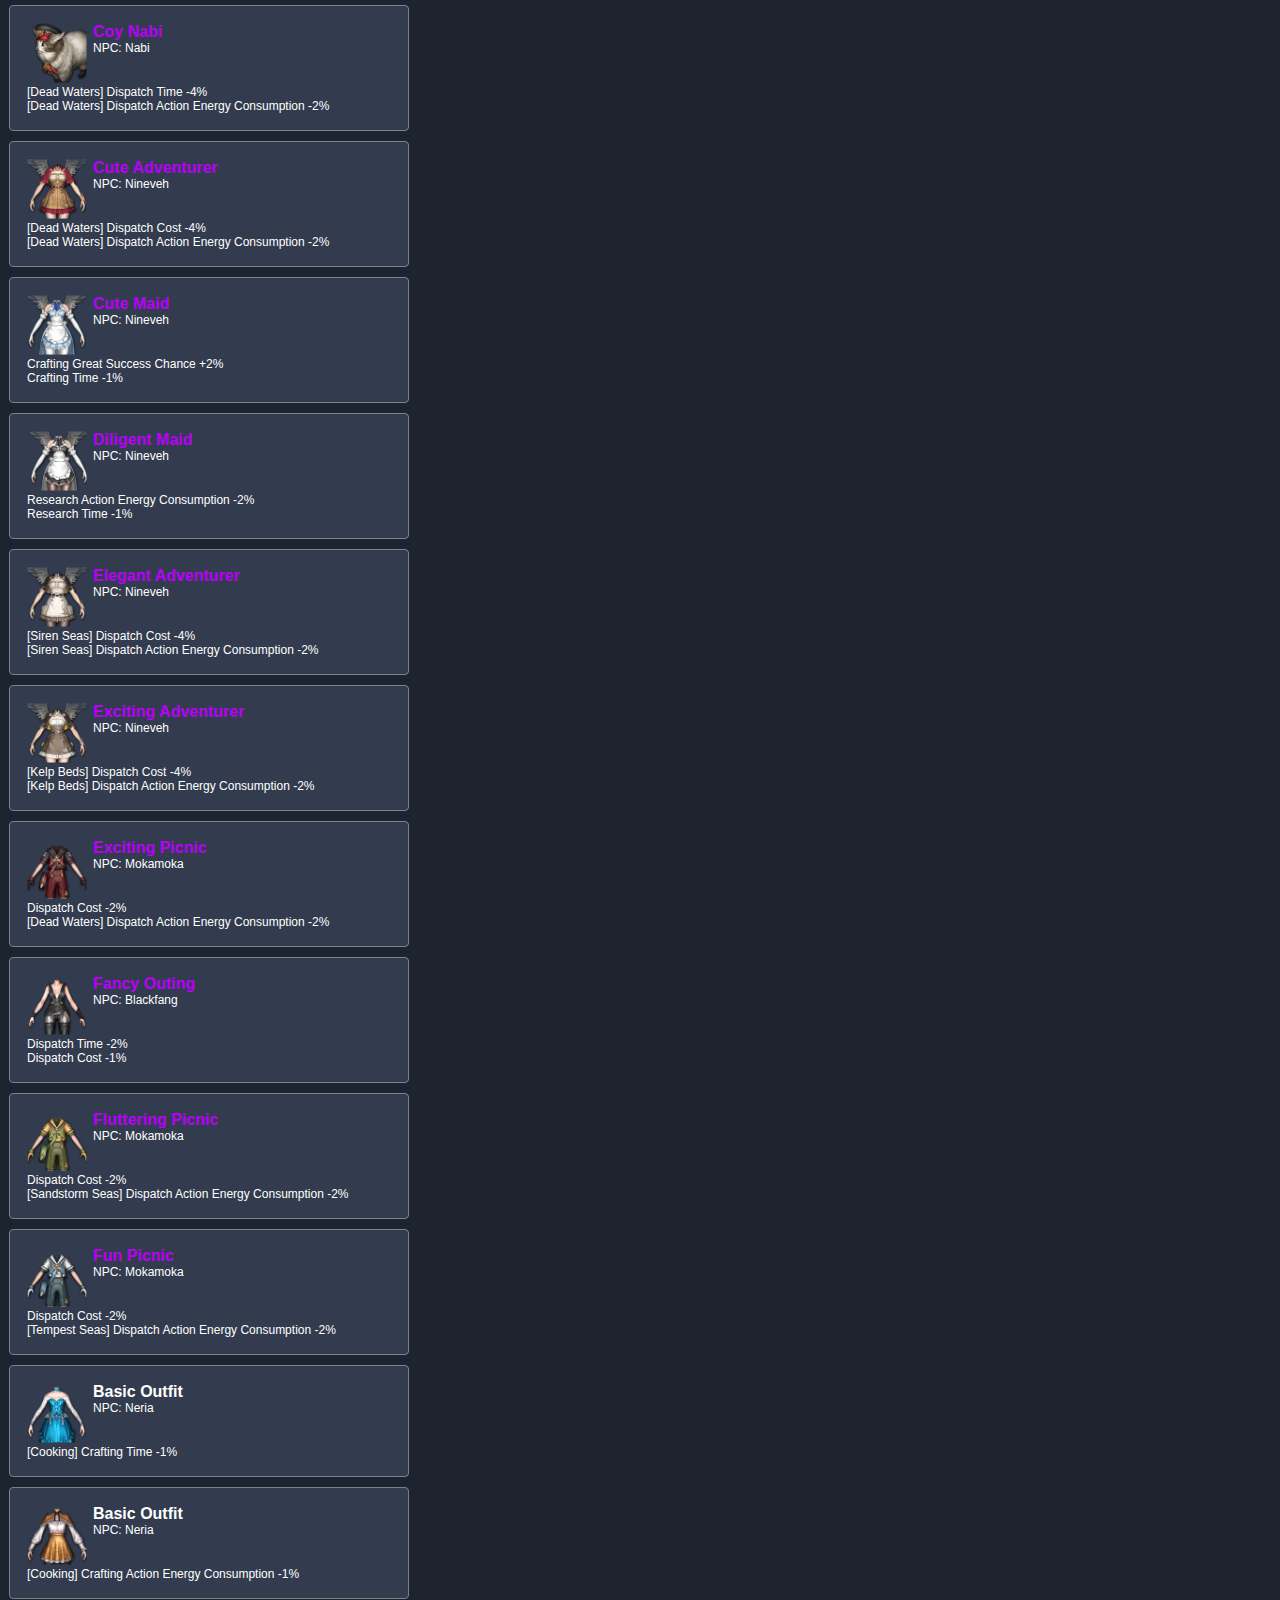
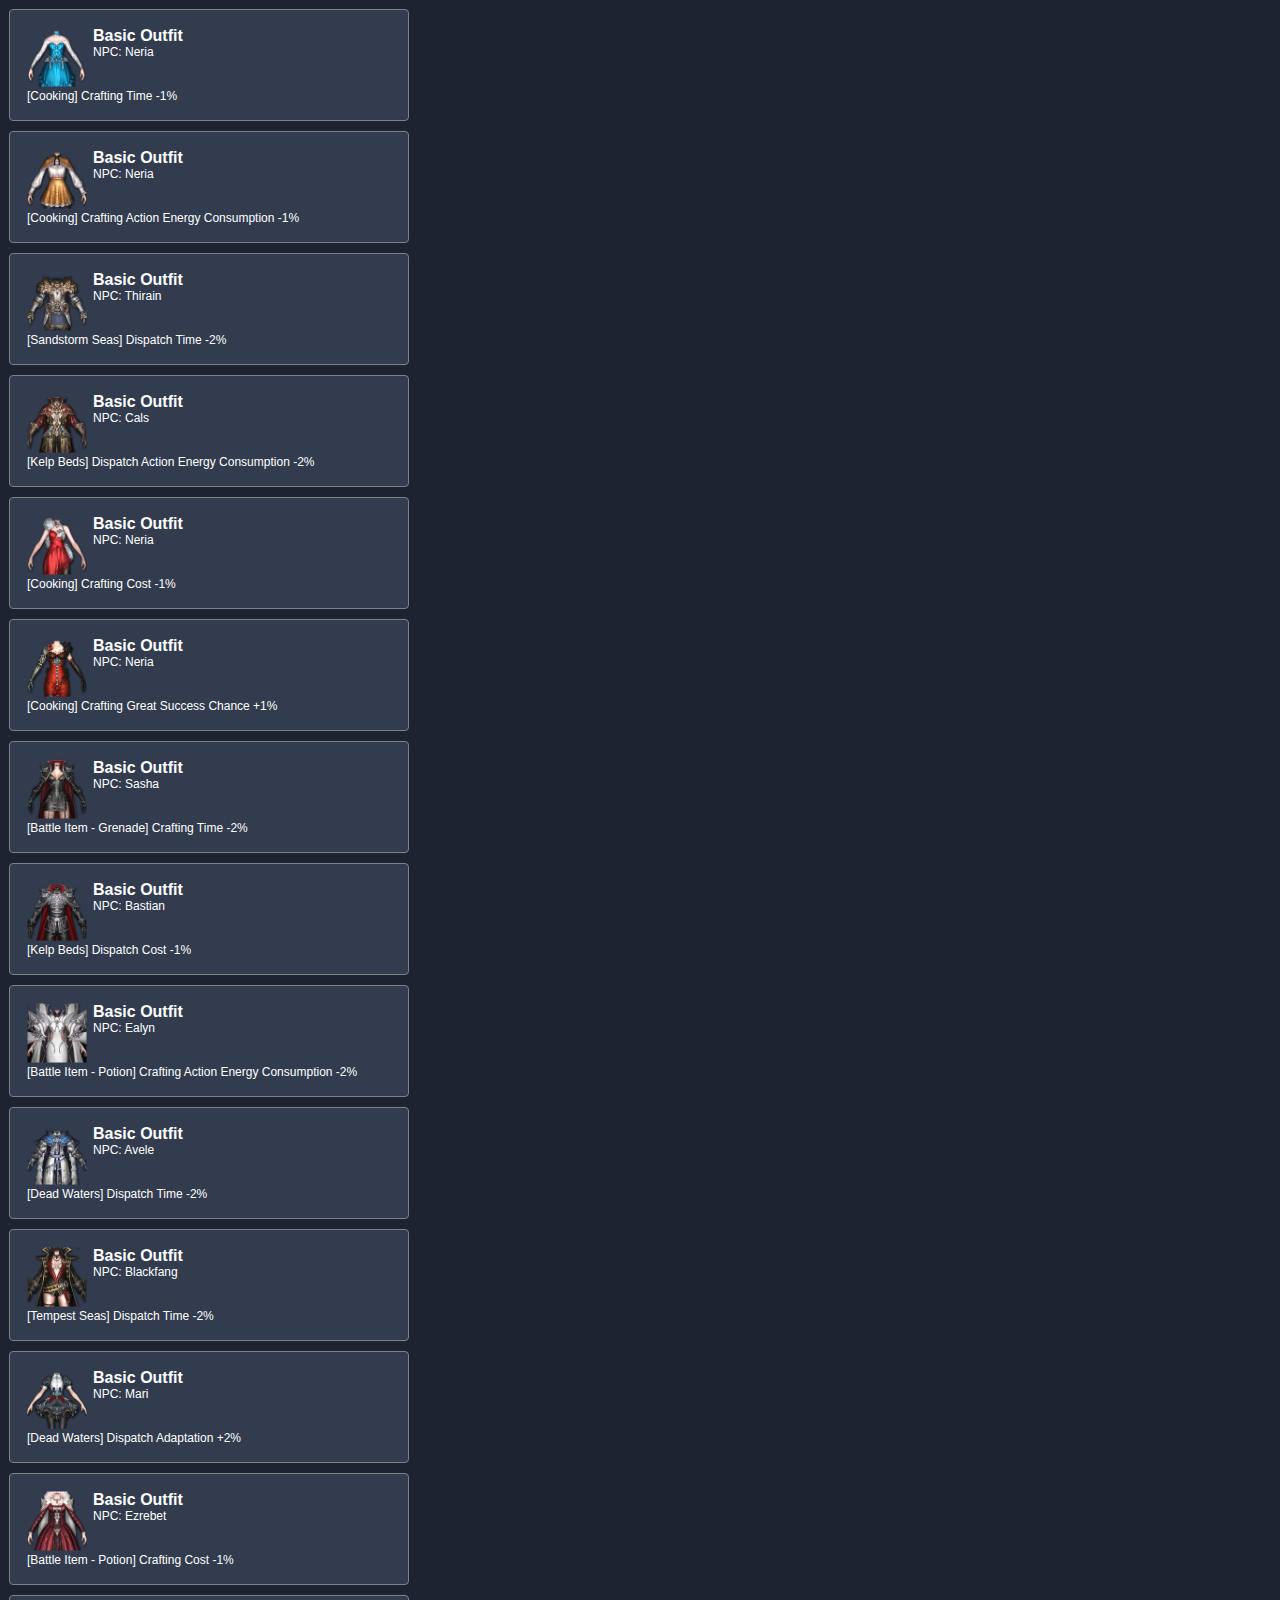
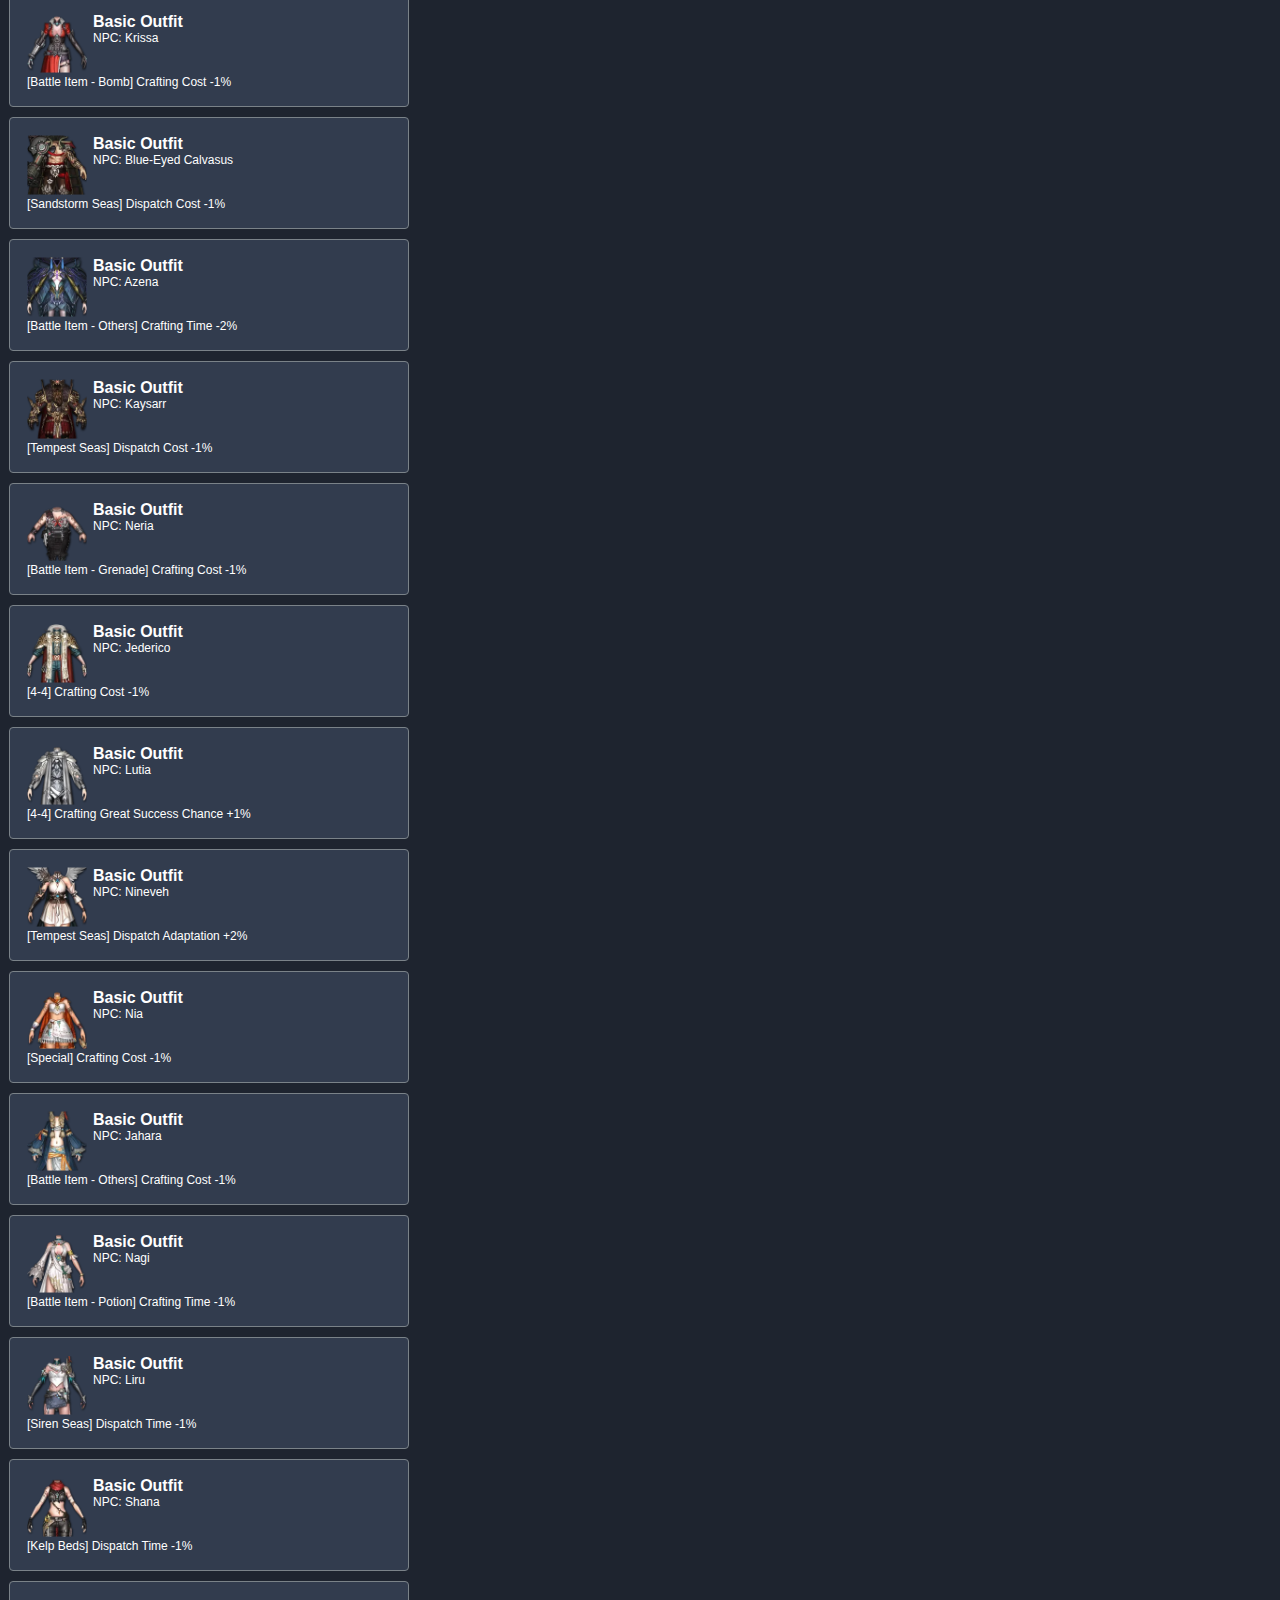
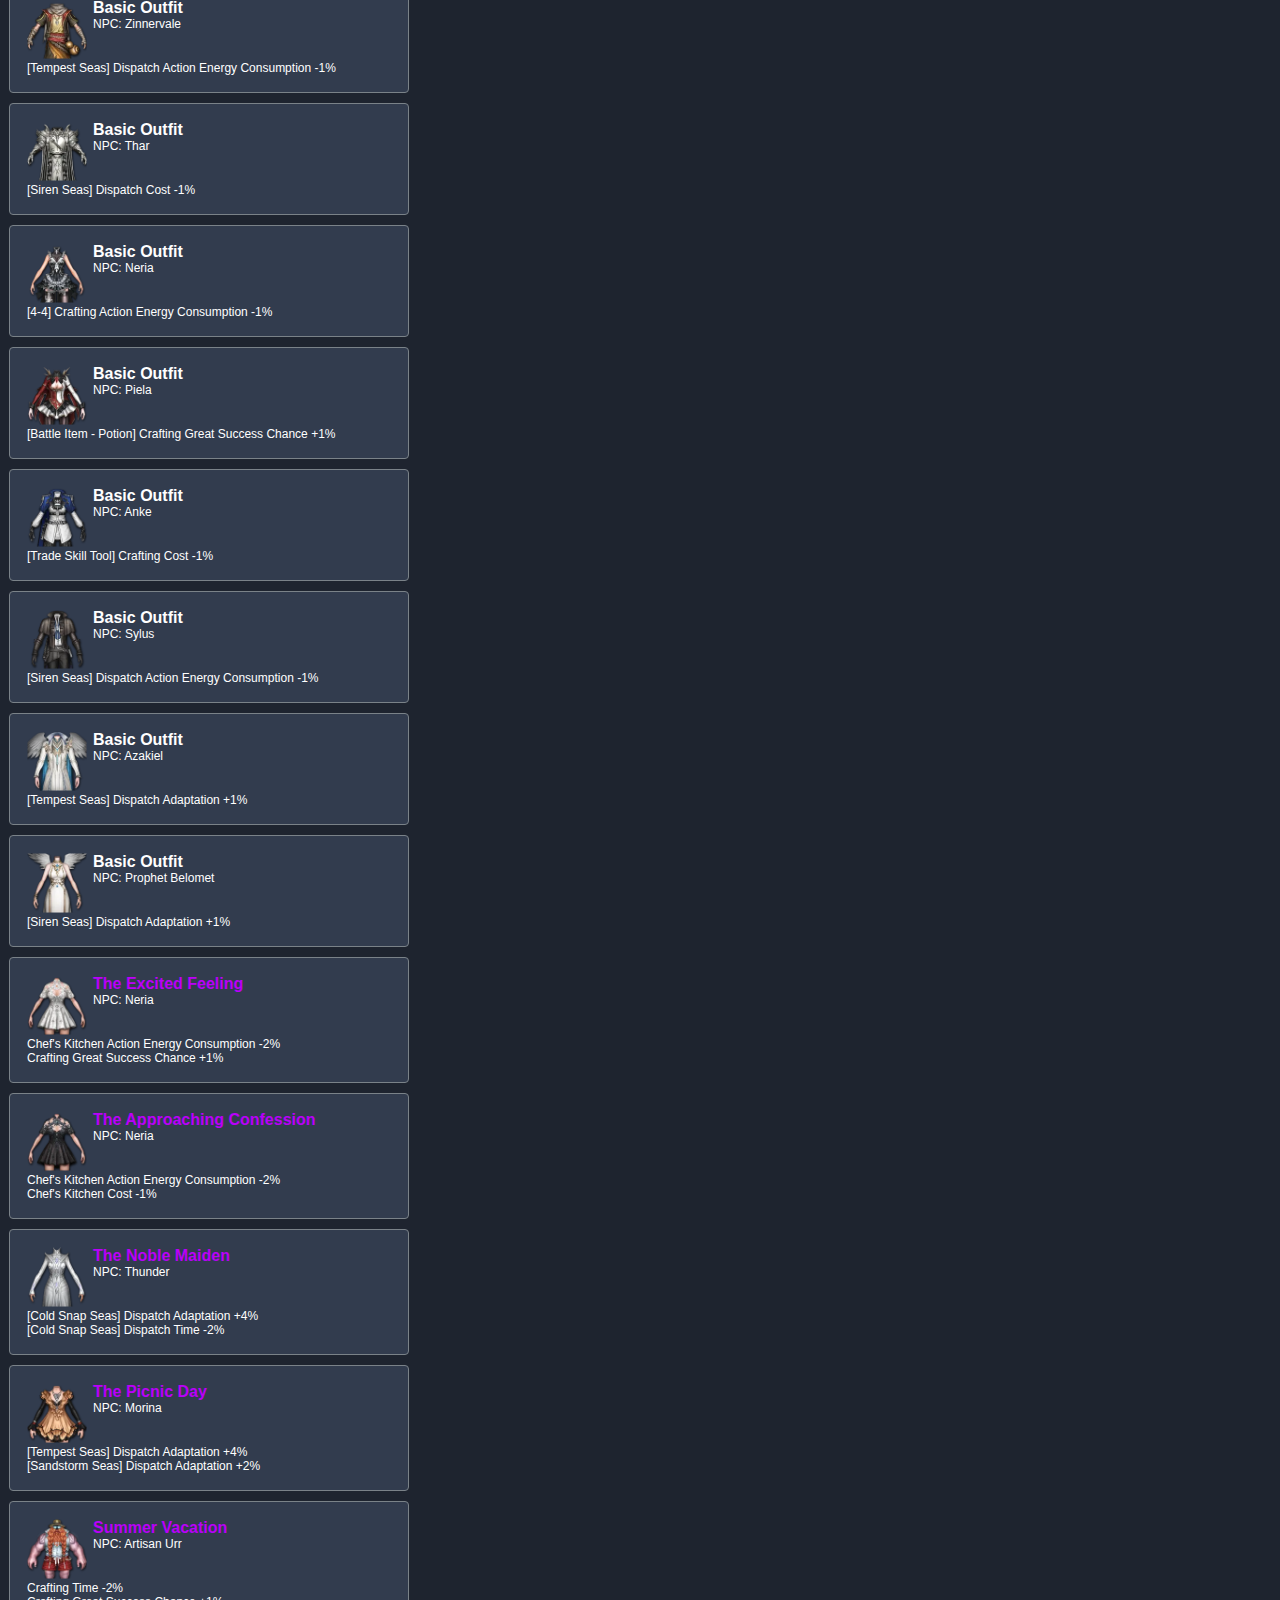
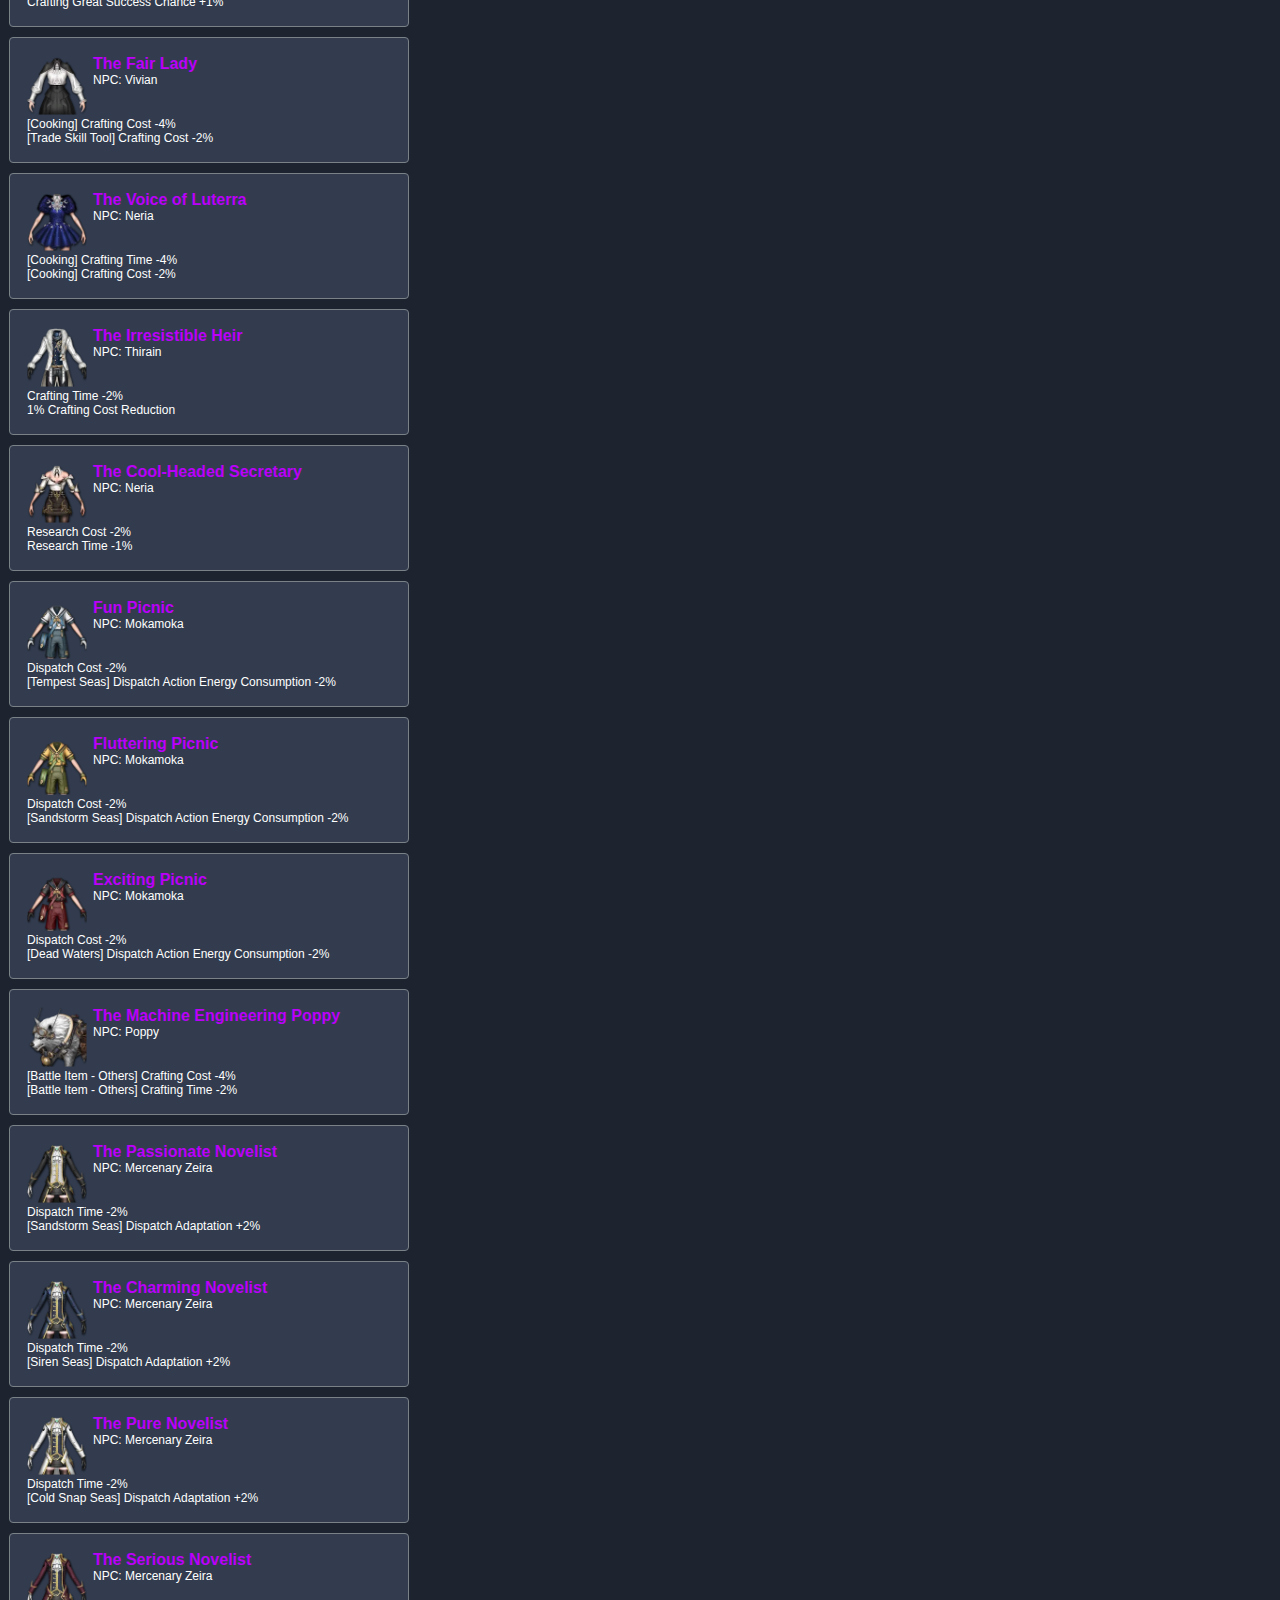
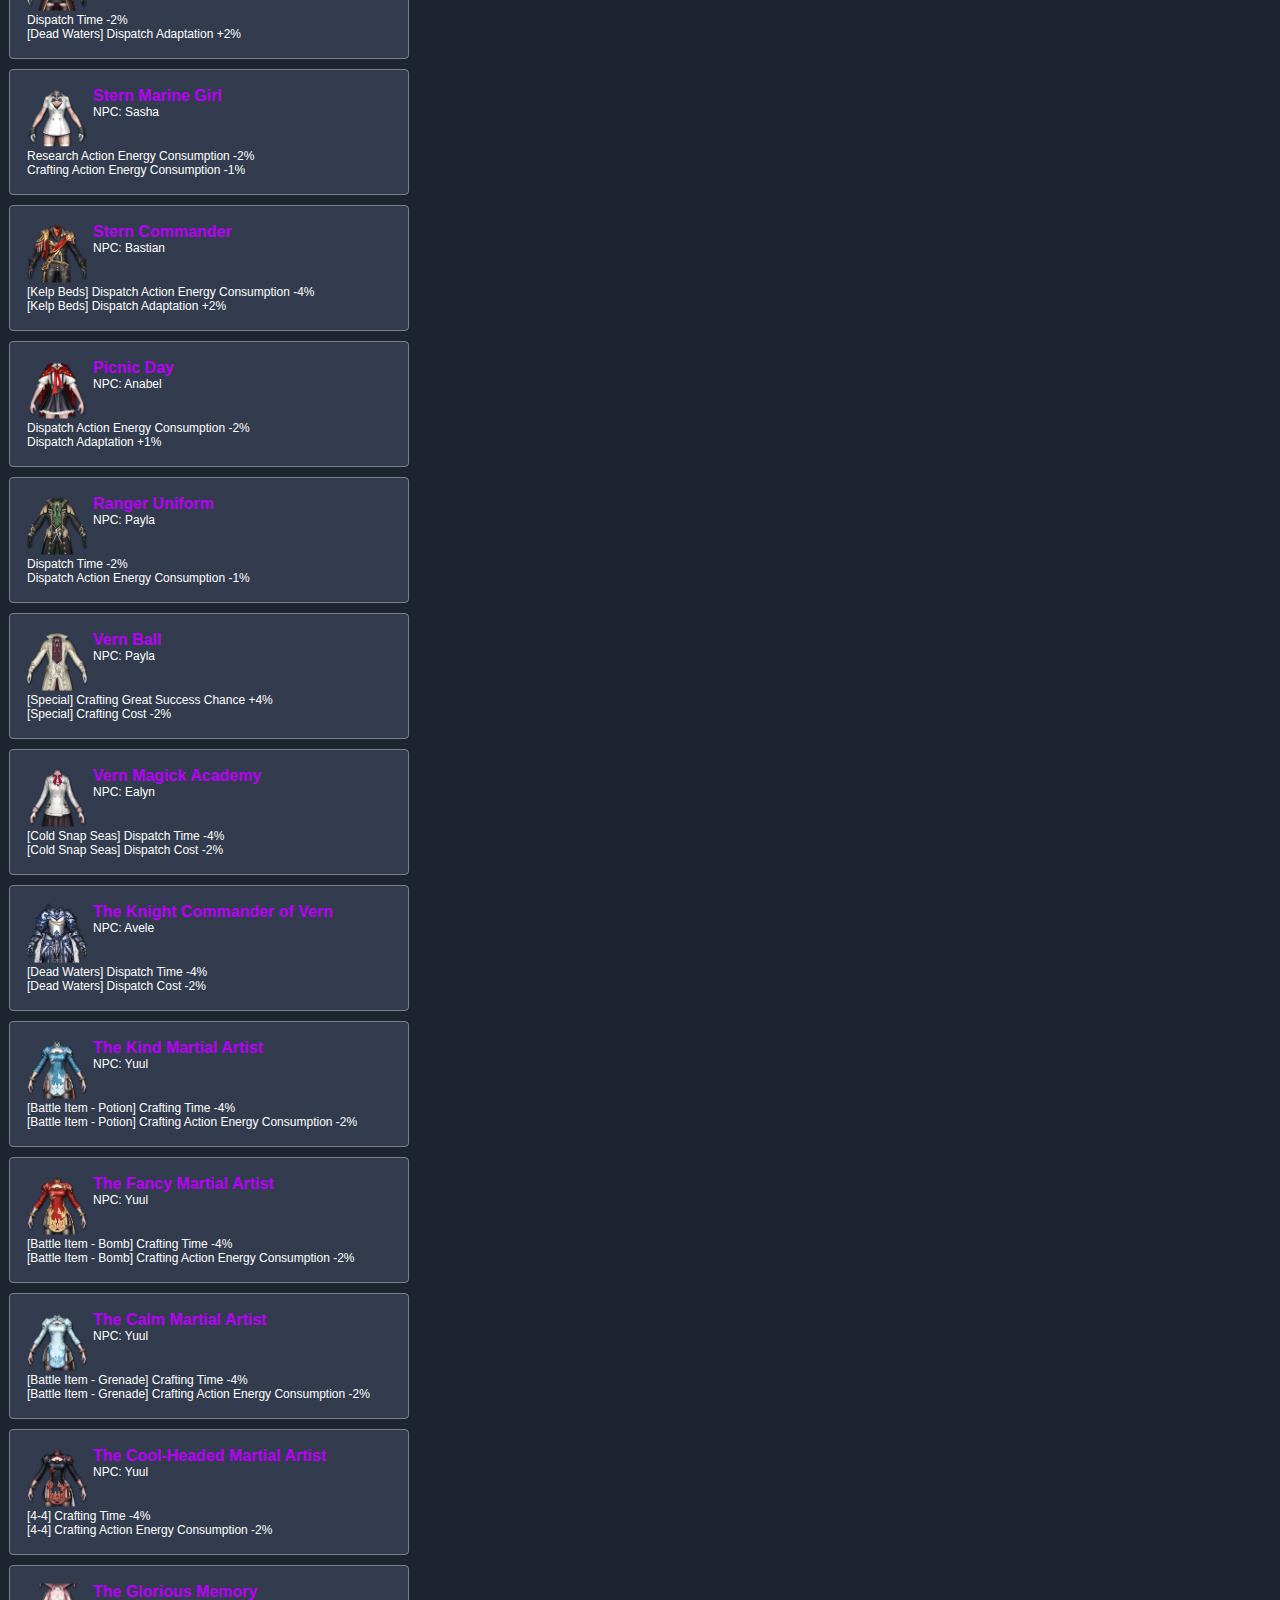
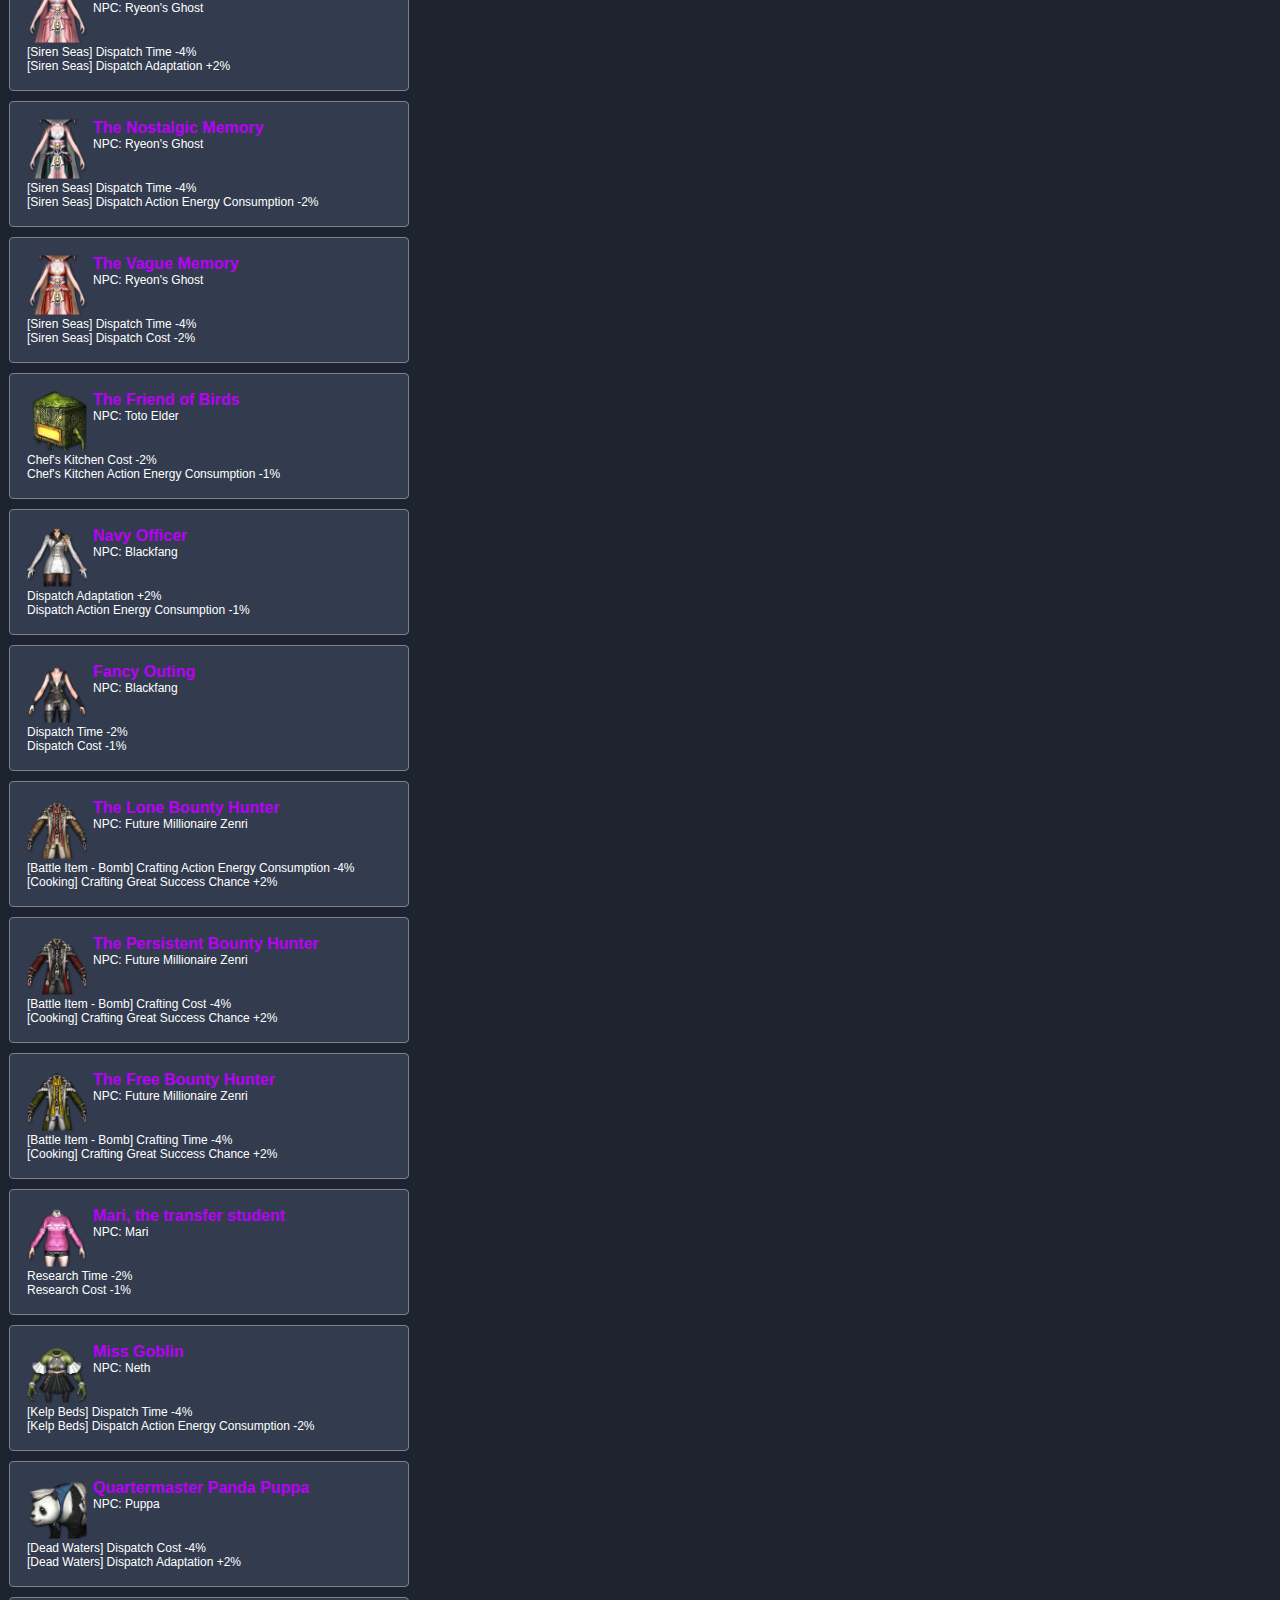
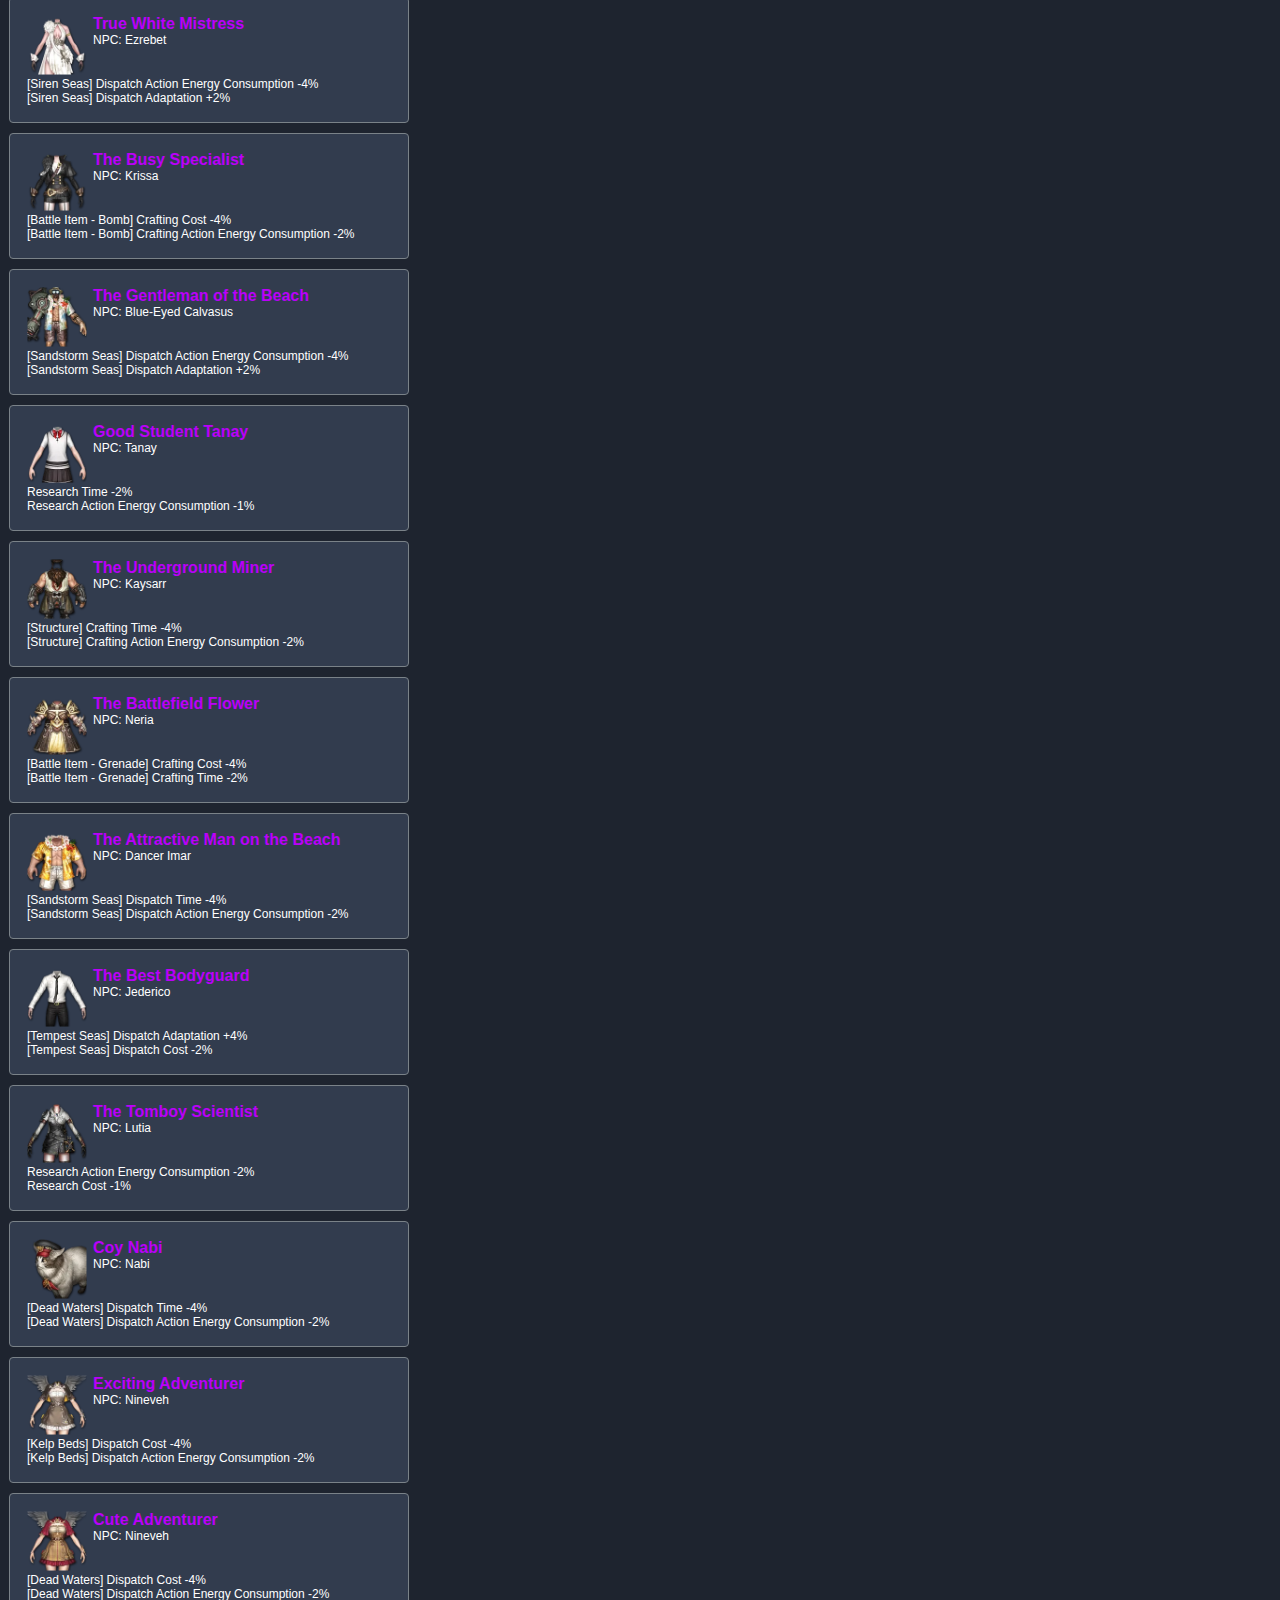
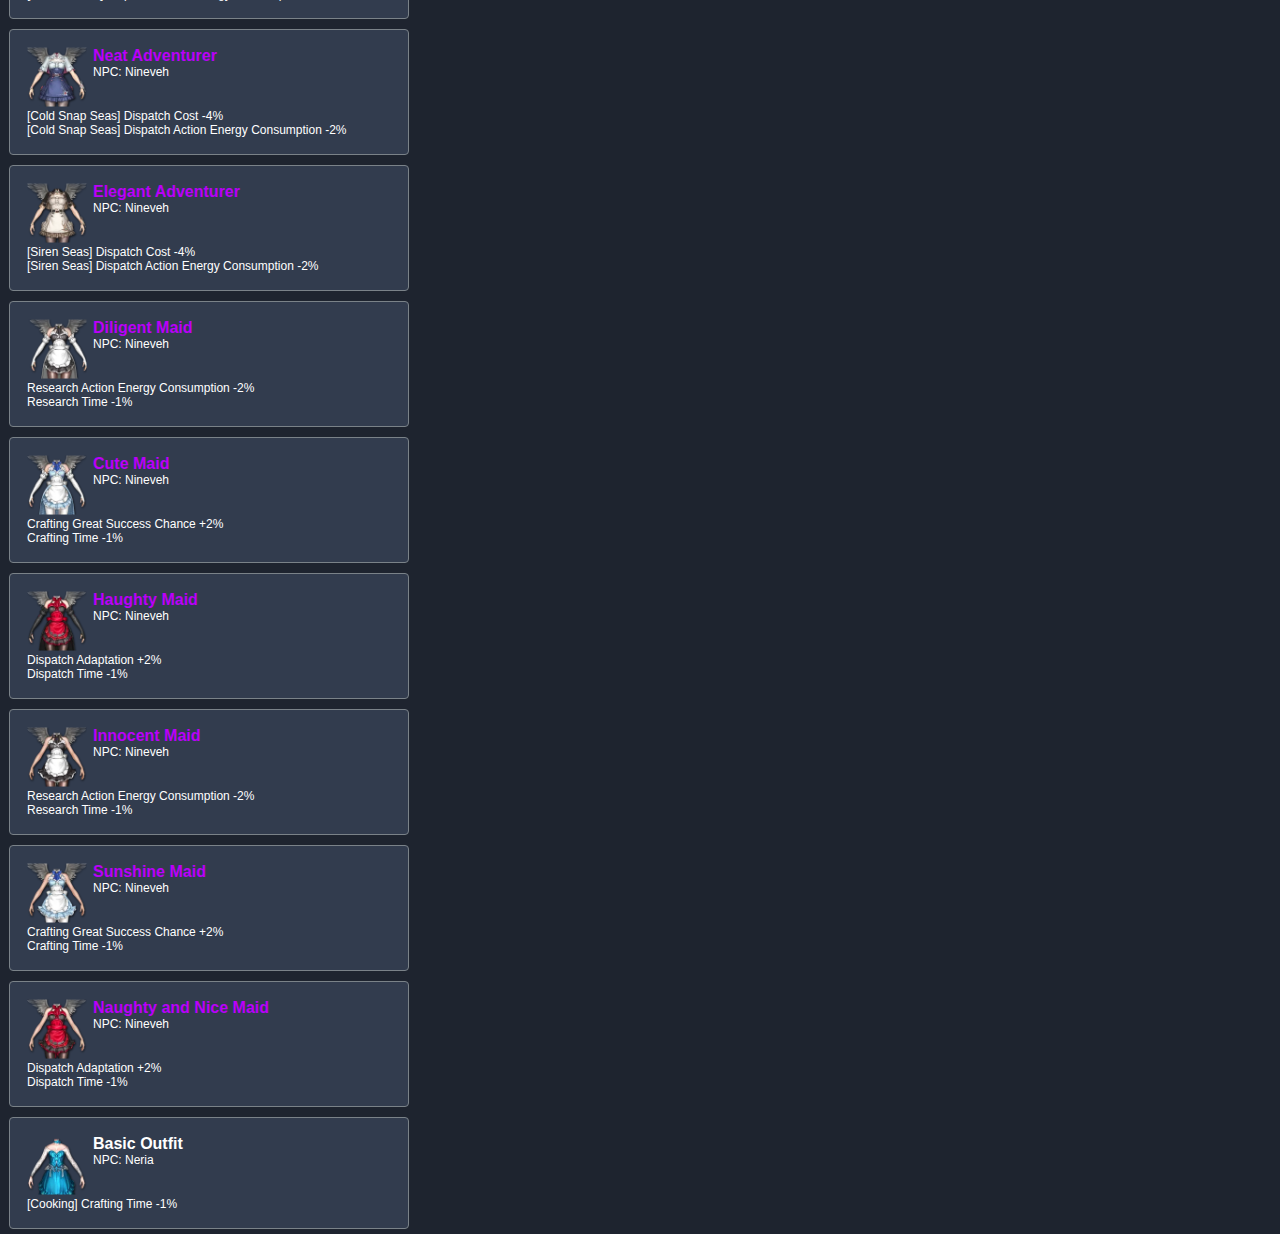
==== docs/codex.html @ 4f77e438 "a" ====
<html lang="en" webcrx=""><head>
    <meta http-equiv="Content-Type" content="text/html; charset=UTF-8">


    <script src="./src/sortable-table.js"></script>
    <script src="./src/jquery-3.6.1.js"></script>
    <link href="./codex_files/bundle-1675273754991.min.css" rel="stylesheet">
    <style type="text/css"></style>
<body style="">

    
                

                        
                            <div class="qtip-content" id="qtip-0-content" aria-atomic="true">
                                <div class="card item_info me-3">
                                    <div class="Remove"></div>
                                    <div class="card-body">
                                        <table width="100%" border="0" class="smallertext">
                                            <tbody>
                                                
                                                <tr>
                                                    <td class="icon_cell icon_grade_3"><img src="./codex_files/fam_dress_01_132.webp" class="item_icon" alt="icon"></td>
                                                    <td class="titles_cell"><span class="item_title item_grade_3"><b>Coy Nabi</b></span><br>NPC: Nabi</td>
                                                </tr>
                                                <tr>
                                                    <td colspan="2">
                                                        
                                                        [Dead Waters] Dispatch Time -4%<br>[Dead Waters] Dispatch Action Energy Consumption -2%
                                                    </td>
                                                </tr>
                                            </tbody>
                                        </table>
                                    </div>
                                </div>
                            </div>
                            <div class="qtip-content" id="qtip-1-content" aria-atomic="true">
                                <div class="card item_info me-3">
                                    <div class="Remove"></div>
                                    <div class="card-body">
                                        <table width="100%" border="0" class="smallertext">
                                            <tbody>
                                                
                                                <tr>
                                                    <td class="icon_cell icon_grade_3"><img src="./codex_files/fam_dress_01_167.webp" class="item_icon" alt="icon"></td>
                                                    <td class="titles_cell"><span class="item_title item_grade_3"><b>Cute Adventurer</b></span><br>NPC: Nineveh</td>
                                                </tr>
                                                <tr>
                                                    <td colspan="2">
                                                        
                                                        [Dead Waters] Dispatch Cost -4%<br>[Dead Waters] Dispatch Action Energy Consumption -2%
                                                    </td>
                                                </tr>
                                            </tbody>
                                        </table>
                                    </div>
                                </div>
                            </div>
                            <div class="qtip-content" id="qtip-2-content" aria-atomic="true">
                                <div class="card item_info me-3">
                                    <div class="Remove"></div>
                                    <div class="card-body">
                                        <table width="100%" border="0" class="smallertext">
                                            <tbody>
                                                
                                                <tr>
                                                    <td class="icon_cell icon_grade_3"><img src="./codex_files/fam_dress_01_125.webp" class="item_icon" alt="icon"></td>
                                                    <td class="titles_cell"><span class="item_title item_grade_3"><b>Cute Maid</b></span><br>NPC: Nineveh</td>
                                                </tr>
                                                <tr>
                                                    <td colspan="2">
                                                        
                                                        Crafting Great Success Chance +2%<br>Crafting Time -1%
                                                    </td>
                                                </tr>
                                            </tbody>
                                        </table>
                                    </div>
                                </div>
                            </div>
                            <div class="qtip-content" id="qtip-3-content" aria-atomic="true">
                                <div class="card item_info me-3">
                                    <div class="Remove"></div>
                                    <div class="card-body">
                                        <table width="100%" border="0" class="smallertext">
                                            <tbody>
                                                
                                                <tr>
                                                    <td class="icon_cell icon_grade_3"><img src="./codex_files/fam_dress_01_124.webp" class="item_icon" alt="icon"></td>
                                                    <td class="titles_cell"><span class="item_title item_grade_3"><b>Diligent Maid</b></span><br>NPC: Nineveh</td>
                                                </tr>
                                                <tr>
                                                    <td colspan="2">
                                                        
                                                        Research Action Energy Consumption -2%<br>Research Time -1%
                                                    </td>
                                                </tr>
                                            </tbody>
                                        </table>
                                    </div>
                                </div>
                            </div>
                            <div class="qtip-content" id="qtip-4-content" aria-atomic="true">
                                <div class="card item_info me-3">
                                    <div class="Remove"></div>
                                    <div class="card-body">
                                        <table width="100%" border="0" class="smallertext">
                                            <tbody>
                                                
                                                <tr>
                                                    <td class="icon_cell icon_grade_3"><img src="./codex_files/fam_dress_01_169.webp" class="item_icon" alt="icon"></td>
                                                    <td class="titles_cell"><span class="item_title item_grade_3"><b>Elegant Adventurer</b></span><br>NPC: Nineveh</td>
                                                </tr>
                                                <tr>
                                                    <td colspan="2">
                                                        
                                                        [Siren Seas] Dispatch Cost -4%<br>[Siren Seas] Dispatch Action Energy Consumption -2%
                                                    </td>
                                                </tr>
                                            </tbody>
                                        </table>
                                    </div>
                                </div>
                            </div>
                            <div class="qtip-content" id="qtip-5-content" aria-atomic="true">
                                <div class="card item_info me-3">
                                    <div class="Remove"></div>
                                    <div class="card-body">
                                        <table width="100%" border="0" class="smallertext">
                                            <tbody>
                                                
                                                <tr>
                                                    <td class="icon_cell icon_grade_3"><img src="./codex_files/fam_dress_01_166.webp" class="item_icon" alt="icon"></td>
                                                    <td class="titles_cell"><span class="item_title item_grade_3"><b>Exciting Adventurer</b></span><br>NPC: Nineveh</td>
                                                </tr>
                                                <tr>
                                                    <td colspan="2">
                                                        
                                                        [Kelp Beds] Dispatch Cost -4%<br>[Kelp Beds] Dispatch Action Energy Consumption -2%
                                                    </td>
                                                </tr>
                                            </tbody>
                                        </table>
                                    </div>
                                </div>
                            </div>
                            <div class="qtip-content" id="qtip-6-content" aria-atomic="true">
                                <div class="card item_info me-3">
                                    <div class="Remove"></div>
                                    <div class="card-body">
                                        <table width="100%" border="0" class="smallertext">
                                            <tbody>
                                                
                                                <tr>
                                                    <td class="icon_cell icon_grade_3"><img src="./codex_files/fam_dress_01_10.webp" class="item_icon" alt="icon"></td>
                                                    <td class="titles_cell"><span class="item_title item_grade_3"><b>Exciting Picnic</b></span><br>NPC: Mokamoka</td>
                                                </tr>
                                                <tr>
                                                    <td colspan="2">
                                                        
                                                        Dispatch Cost -2%<br>[Dead Waters] Dispatch Action Energy Consumption -2%
                                                    </td>
                                                </tr>
                                            </tbody>
                                        </table>
                                    </div>
                                </div>
                            </div>
                            <div class="qtip-content" id="qtip-7-content" aria-atomic="true">
                                <div class="card item_info me-3">
                                    <div class="Remove"></div>
                                    <div class="card-body">
                                        <table width="100%" border="0" class="smallertext">
                                            <tbody>
                                                
                                                <tr>
                                                    <td class="icon_cell icon_grade_3"><img src="./codex_files/fam_dress_01_130.webp" class="item_icon" alt="icon"></td>
                                                    <td class="titles_cell"><span class="item_title item_grade_3"><b>Fancy Outing</b></span><br>NPC: Blackfang</td>
                                                </tr>
                                                <tr>
                                                    <td colspan="2">
                                                        
                                                        Dispatch Time -2%<br>Dispatch Cost -1%
                                                    </td>
                                                </tr>
                                            </tbody>
                                        </table>
                                    </div>
                                </div>
                            </div>
                            <div class="qtip-content" id="qtip-8-content" aria-atomic="true">
                                <div class="card item_info me-3">
                                    <div class="Remove"></div>
                                    <div class="card-body">
                                        <table width="100%" border="0" class="smallertext">
                                            <tbody>
                                                
                                                <tr>
                                                    <td class="icon_cell icon_grade_3"><img src="./codex_files/fam_dress_01_9.webp" class="item_icon" alt="icon"></td>
                                                    <td class="titles_cell"><span class="item_title item_grade_3"><b>Fluttering Picnic</b></span><br>NPC: Mokamoka</td>
                                                </tr>
                                                <tr>
                                                    <td colspan="2">
                                                        
                                                        Dispatch Cost -2%<br>[Sandstorm Seas] Dispatch Action Energy Consumption -2%
                                                    </td>
                                                </tr>
                                            </tbody>
                                        </table>
                                    </div>
                                </div>
                            </div>
                            <div class="qtip-content" id="qtip-9-content" aria-atomic="true">
                                <div class="card item_info me-3">
                                    <div class="Remove"></div>
                                    <div class="card-body">
                                        <table width="100%" border="0" class="smallertext">
                                            <tbody>
                                                
                                                <tr>
                                                    <td class="icon_cell icon_grade_3"><img src="./codex_files/fam_dress_01_8.webp" class="item_icon" alt="icon"></td>
                                                    <td class="titles_cell"><span class="item_title item_grade_3"><b>Fun Picnic</b></span><br>NPC: Mokamoka</td>
                                                </tr>
                                                <tr>
                                                    <td colspan="2">
                                                        
                                                        Dispatch Cost -2%<br>[Tempest Seas] Dispatch Action Energy Consumption -2%
                                                    </td>
                                                </tr>
                                            </tbody>
                                        </table>
                                    </div>
                                </div>
                            </div>
                            <div class="qtip-content" id="qtip-10-content" aria-atomic="true">
                                <div class="card item_info me-3">
                                    <div class="Remove"></div>
                                    <div class="card-body">
                                        <table width="100%" border="0" class="smallertext">
                                            <tbody>
                                                
                                                <tr>
                                                    <td class="icon_cell icon_grade_0"><img src="./codex_files/fam_dress_01_39.webp" class="item_icon" alt="icon"></td>
                                                    <td class="titles_cell"><span class="item_title item_grade_0"><b>Basic Outfit</b></span><br>NPC: Neria</td>
                                                </tr>
                                                <tr>
                                                    <td colspan="2">
                                                        
                                                        [Cooking] Crafting Time -1%
                                                    </td>
                                                </tr>
                                            </tbody>
                                        </table>
                                    </div>
                                </div>
                            </div>
                            
                            
                            
                            
                            
                            
                            
                            
                            <div class="qtip-content" id="qtip-19-content" aria-atomic="true">
                                <div class="card item_info me-3">
                                    <div class="Remove"></div>
                                    <div class="card-body">
                                        <table width="100%" border="0" class="smallertext">
                                            <tbody>
                                                
                                                <tr>
                                                    <td class="icon_cell icon_grade_0"><img src="./codex_files/fam_dress_01_48.webp" class="item_icon" alt="icon"></td>
                                                    <td class="titles_cell"><span class="item_title item_grade_0"><b>Basic Outfit</b></span><br>NPC: Neria</td>
                                                </tr>
                                                <tr>
                                                    <td colspan="2">
                                                        
                                                        [Cooking] Crafting Action Energy Consumption -1%
                                                    </td>
                                                </tr>
                                            </tbody>
                                        </table>
                                    </div>
                                </div>
                            </div>
                            <div class="qtip-content" id="qtip-20-content" aria-atomic="true">
                                <div class="card item_info me-3">
                                    <div class="Remove"></div>
                                    <div class="card-body">
                                        <table width="100%" border="0" class="smallertext">
                                            <tbody>
                                                
                                                <tr>
                                                    <td class="icon_cell icon_grade_0"><img src="./codex_files/fam_dress_01_39.webp" class="item_icon" alt="icon"></td>
                                                    <td class="titles_cell"><span class="item_title item_grade_0"><b>Basic Outfit</b></span><br>NPC: Neria</td>
                                                </tr>
                                                <tr>
                                                    <td colspan="2">
                                                        
                                                        [Cooking] Crafting Time -1%
                                                    </td>
                                                </tr>
                                            </tbody>
                                        </table>
                                    </div>
                                </div>
                            </div>
                            
                            
                            
                            
                            
                            
                            
                            
                            <div class="qtip-content" id="qtip-29-content" aria-atomic="true">
                                <div class="card item_info me-3">
                                    <div class="Remove"></div>
                                    <div class="card-body">
                                        <table width="100%" border="0" class="smallertext">
                                            <tbody>
                                                
                                                <tr>
                                                    <td class="icon_cell icon_grade_0"><img src="./codex_files/fam_dress_01_48.webp" class="item_icon" alt="icon"></td>
                                                    <td class="titles_cell"><span class="item_title item_grade_0"><b>Basic Outfit</b></span><br>NPC: Neria</td>
                                                </tr>
                                                <tr>
                                                    <td colspan="2">
                                                        
                                                        [Cooking] Crafting Action Energy Consumption -1%
                                                    </td>
                                                </tr>
                                            </tbody>
                                        </table>
                                    </div>
                                </div>
                            </div>
                            <div class="qtip-content" id="qtip-30-content" aria-atomic="true">
                                <div class="card item_info me-3">
                                    <div class="Remove"></div>
                                    <div class="card-body">
                                        <table width="100%" border="0" class="smallertext">
                                            <tbody>
                                                
                                                <tr>
                                                    <td class="icon_cell icon_grade_0"><img src="./codex_files/fam_dress_01_49.webp" class="item_icon" alt="icon"></td>
                                                    <td class="titles_cell"><span class="item_title item_grade_0"><b>Basic Outfit</b></span><br>NPC: Thirain</td>
                                                </tr>
                                                <tr>
                                                    <td colspan="2">
                                                        
                                                        [Sandstorm Seas] Dispatch Time -2%
                                                    </td>
                                                </tr>
                                            </tbody>
                                        </table>
                                    </div>
                                </div>
                            </div>
                            <div class="qtip-content" id="qtip-31-content" aria-atomic="true">
                                <div class="card item_info me-3">
                                    <div class="Remove"></div>
                                    <div class="card-body">
                                        <table width="100%" border="0" class="smallertext">
                                            <tbody>
                                                
                                                <tr>
                                                    <td class="icon_cell icon_grade_0"><img src="./codex_files/fam_dress_01_50.webp" class="item_icon" alt="icon"></td>
                                                    <td class="titles_cell"><span class="item_title item_grade_0"><b>Basic Outfit</b></span><br>NPC: Cals</td>
                                                </tr>
                                                <tr>
                                                    <td colspan="2">
                                                        
                                                        [Kelp Beds] Dispatch Action Energy Consumption -2%
                                                    </td>
                                                </tr>
                                            </tbody>
                                        </table>
                                    </div>
                                </div>
                            </div>
                            <div class="qtip-content" id="qtip-32-content" aria-atomic="true">
                                <div class="card item_info me-3">
                                    <div class="Remove"></div>
                                    <div class="card-body">
                                        <table width="100%" border="0" class="smallertext">
                                            <tbody>
                                                
                                                <tr>
                                                    <td class="icon_cell icon_grade_0"><img src="./codex_files/fam_dress_01_51.webp" class="item_icon" alt="icon"></td>
                                                    <td class="titles_cell"><span class="item_title item_grade_0"><b>Basic Outfit</b></span><br>NPC: Neria</td>
                                                </tr>
                                                <tr>
                                                    <td colspan="2">
                                                        
                                                        [Cooking] Crafting Cost -1%
                                                    </td>
                                                </tr>
                                            </tbody>
                                        </table>
                                    </div>
                                </div>
                            </div>
                            
                            
                            
                            
                            
                            
                            
                            <div class="qtip-content" id="qtip-40-content" aria-atomic="true">
                                <div class="card item_info me-3">
                                    <div class="Remove"></div>
                                    <div class="card-body">
                                        <table width="100%" border="0" class="smallertext">
                                            <tbody>
                                                
                                                <tr>
                                                    <td class="icon_cell icon_grade_0"><img src="./codex_files/fam_dress_01_59.webp" class="item_icon" alt="icon"></td>
                                                    <td class="titles_cell"><span class="item_title item_grade_0"><b>Basic Outfit</b></span><br>NPC: Neria</td>
                                                </tr>
                                                <tr>
                                                    <td colspan="2">
                                                        
                                                        [Cooking] Crafting Great Success Chance +1%
                                                    </td>
                                                </tr>
                                            </tbody>
                                        </table>
                                    </div>
                                </div>
                            </div>
                            
                            
                            <div class="qtip-content" id="qtip-43-content" aria-atomic="true">
                                <div class="card item_info me-3">
                                    <div class="Remove"></div>
                                    <div class="card-body">
                                        <table width="100%" border="0" class="smallertext">
                                            <tbody>
                                                
                                                <tr>
                                                    <td class="icon_cell icon_grade_0"><img src="./codex_files/fam_dress_01_62.webp" class="item_icon" alt="icon"></td>
                                                    <td class="titles_cell"><span class="item_title item_grade_0"><b>Basic Outfit</b></span><br>NPC: Sasha</td>
                                                </tr>
                                                <tr>
                                                    <td colspan="2">
                                                        
                                                        [Battle Item - Grenade] Crafting Time -2%
                                                    </td>
                                                </tr>
                                            </tbody>
                                        </table>
                                    </div>
                                </div>
                            </div>
                            <div class="qtip-content" id="qtip-44-content" aria-atomic="true">
                                <div class="card item_info me-3">
                                    <div class="Remove"></div>
                                    <div class="card-body">
                                        <table width="100%" border="0" class="smallertext">
                                            <tbody>
                                                
                                                <tr>
                                                    <td class="icon_cell icon_grade_0"><img src="./codex_files/fam_dress_01_63.webp" class="item_icon" alt="icon"></td>
                                                    <td class="titles_cell"><span class="item_title item_grade_0"><b>Basic Outfit</b></span><br>NPC: Bastian</td>
                                                </tr>
                                                <tr>
                                                    <td colspan="2">
                                                        
                                                        [Kelp Beds] Dispatch Cost -1%
                                                    </td>
                                                </tr>
                                            </tbody>
                                        </table>
                                    </div>
                                </div>
                            </div>
                            
                            
                            
                            
                            <div class="qtip-content" id="qtip-49-content" aria-atomic="true">
                                <div class="card item_info me-3">
                                    <div class="Remove"></div>
                                    <div class="card-body">
                                        <table width="100%" border="0" class="smallertext">
                                            <tbody>
                                                
                                                <tr>
                                                    <td class="icon_cell icon_grade_0"><img src="./codex_files/fam_dress_01_68.webp" class="item_icon" alt="icon"></td>
                                                    <td class="titles_cell"><span class="item_title item_grade_0"><b>Basic Outfit</b></span><br>NPC: Ealyn</td>
                                                </tr>
                                                <tr>
                                                    <td colspan="2">
                                                        
                                                        [Battle Item - Potion] Crafting Action Energy Consumption -2%
                                                    </td>
                                                </tr>
                                            </tbody>
                                        </table>
                                    </div>
                                </div>
                            </div>
                            <div class="qtip-content" id="qtip-50-content" aria-atomic="true">
                                <div class="card item_info me-3">
                                    <div class="Remove"></div>
                                    <div class="card-body">
                                        <table width="100%" border="0" class="smallertext">
                                            <tbody>
                                                
                                                <tr>
                                                    <td class="icon_cell icon_grade_0"><img src="./codex_files/fam_dress_01_69.webp" class="item_icon" alt="icon"></td>
                                                    <td class="titles_cell"><span class="item_title item_grade_0"><b>Basic Outfit</b></span><br>NPC: Avele</td>
                                                </tr>
                                                <tr>
                                                    <td colspan="2">
                                                        
                                                        [Dead Waters] Dispatch Time -2%
                                                    </td>
                                                </tr>
                                            </tbody>
                                        </table>
                                    </div>
                                </div>
                            </div>
                            
                            
                            
                            
                            <div class="qtip-content" id="qtip-55-content" aria-atomic="true">
                                <div class="card item_info me-3">
                                    <div class="Remove"></div>
                                    <div class="card-body">
                                        <table width="100%" border="0" class="smallertext">
                                            <tbody>
                                                
                                                <tr>
                                                    <td class="icon_cell icon_grade_0"><img src="./codex_files/fam_dress_01_74.webp" class="item_icon" alt="icon"></td>
                                                    <td class="titles_cell"><span class="item_title item_grade_0"><b>Basic Outfit</b></span><br>NPC: Blackfang</td>
                                                </tr>
                                                <tr>
                                                    <td colspan="2">
                                                        
                                                        [Tempest Seas] Dispatch Time -2%
                                                    </td>
                                                </tr>
                                            </tbody>
                                        </table>
                                    </div>
                                </div>
                            </div>
                            
                            
                            
                            
                            <div class="qtip-content" id="qtip-60-content" aria-atomic="true">
                                <div class="card item_info me-3">
                                    <div class="Remove"></div>
                                    <div class="card-body">
                                        <table width="100%" border="0" class="smallertext">
                                            <tbody>
                                                
                                                <tr>
                                                    <td class="icon_cell icon_grade_0"><img src="./codex_files/fam_dress_01_79.webp" class="item_icon" alt="icon"></td>
                                                    <td class="titles_cell"><span class="item_title item_grade_0"><b>Basic Outfit</b></span><br>NPC: Mari</td>
                                                </tr>
                                                <tr>
                                                    <td colspan="2">
                                                        
                                                        [Dead Waters] Dispatch Adaptation +2%
                                                    </td>
                                                </tr>
                                            </tbody>
                                        </table>
                                    </div>
                                </div>
                            </div>
                            
                            
                            
                            <div class="qtip-content" id="qtip-64-content" aria-atomic="true">
                                <div class="card item_info me-3">
                                    <div class="Remove"></div>
                                    <div class="card-body">
                                        <table width="100%" border="0" class="smallertext">
                                            <tbody>
                                                
                                                <tr>
                                                    <td class="icon_cell icon_grade_0"><img src="./codex_files/fam_dress_01_83.webp" class="item_icon" alt="icon"></td>
                                                    <td class="titles_cell"><span class="item_title item_grade_0"><b>Basic Outfit</b></span><br>NPC: Ezrebet</td>
                                                </tr>
                                                <tr>
                                                    <td colspan="2">
                                                        
                                                        [Battle Item - Potion] Crafting Cost -1%
                                                    </td>
                                                </tr>
                                            </tbody>
                                        </table>
                                    </div>
                                </div>
                            </div>
                            <div class="qtip-content" id="qtip-65-content" aria-atomic="true">
                                <div class="card item_info me-3">
                                    <div class="Remove"></div>
                                    <div class="card-body">
                                        <table width="100%" border="0" class="smallertext">
                                            <tbody>
                                                
                                                <tr>
                                                    <td class="icon_cell icon_grade_0"><img src="./codex_files/fam_dress_01_84.webp" class="item_icon" alt="icon"></td>
                                                    <td class="titles_cell"><span class="item_title item_grade_0"><b>Basic Outfit</b></span><br>NPC: Krissa</td>
                                                </tr>
                                                <tr>
                                                    <td colspan="2">
                                                        
                                                        [Battle Item - Bomb] Crafting Cost -1%
                                                    </td>
                                                </tr>
                                            </tbody>
                                        </table>
                                    </div>
                                </div>
                            </div>
                            <div class="qtip-content" id="qtip-66-content" aria-atomic="true">
                                <div class="card item_info me-3">
                                    <div class="Remove"></div>
                                    <div class="card-body">
                                        <table width="100%" border="0" class="smallertext">
                                            <tbody>
                                                
                                                <tr>
                                                    <td class="icon_cell icon_grade_0"><img src="./codex_files/fam_dress_01_85.webp" class="item_icon" alt="icon"></td>
                                                    <td class="titles_cell"><span class="item_title item_grade_0"><b>Basic Outfit</b></span><br>NPC: Blue-Eyed Calvasus</td>
                                                </tr>
                                                <tr>
                                                    <td colspan="2">
                                                        
                                                        [Sandstorm Seas] Dispatch Cost -1%
                                                    </td>
                                                </tr>
                                            </tbody>
                                        </table>
                                    </div>
                                </div>
                            </div>
                            
                            
                            <div class="qtip-content" id="qtip-69-content" aria-atomic="true">
                                <div class="card item_info me-3">
                                    <div class="Remove"></div>
                                    <div class="card-body">
                                        <table width="100%" border="0" class="smallertext">
                                            <tbody>
                                                
                                                <tr>
                                                    <td class="icon_cell icon_grade_0"><img src="./codex_files/fam_dress_01_88.webp" class="item_icon" alt="icon"></td>
                                                    <td class="titles_cell"><span class="item_title item_grade_0"><b>Basic Outfit</b></span><br>NPC: Azena</td>
                                                </tr>
                                                <tr>
                                                    <td colspan="2">
                                                        
                                                        [Battle Item - Others] Crafting Time -2%
                                                    </td>
                                                </tr>
                                            </tbody>
                                        </table>
                                    </div>
                                </div>
                            </div>
                            
                            
                            <div class="qtip-content" id="qtip-72-content" aria-atomic="true">
                                <div class="card item_info me-3">
                                    <div class="Remove"></div>
                                    <div class="card-body">
                                        <table width="100%" border="0" class="smallertext">
                                            <tbody>
                                                
                                                <tr>
                                                    <td class="icon_cell icon_grade_0"><img src="./codex_files/fam_dress_01_91.webp" class="item_icon" alt="icon"></td>
                                                    <td class="titles_cell"><span class="item_title item_grade_0"><b>Basic Outfit</b></span><br>NPC: Kaysarr</td>
                                                </tr>
                                                <tr>
                                                    <td colspan="2">
                                                        
                                                        [Tempest Seas] Dispatch Cost -1%
                                                    </td>
                                                </tr>
                                            </tbody>
                                        </table>
                                    </div>
                                </div>
                            </div>
                            <div class="qtip-content" id="qtip-73-content" aria-atomic="true">
                                <div class="card item_info me-3">
                                    <div class="Remove"></div>
                                    <div class="card-body">
                                        <table width="100%" border="0" class="smallertext">
                                            <tbody>
                                                
                                                <tr>
                                                    <td class="icon_cell icon_grade_0"><img src="./codex_files/fam_dress_01_92.webp" class="item_icon" alt="icon"></td>
                                                    <td class="titles_cell"><span class="item_title item_grade_0"><b>Basic Outfit</b></span><br>NPC: Neria</td>
                                                </tr>
                                                <tr>
                                                    <td colspan="2">
                                                        
                                                        [Battle Item - Grenade] Crafting Cost -1%
                                                    </td>
                                                </tr>
                                            </tbody>
                                        </table>
                                    </div>
                                </div>
                            </div>
                            
                            <div class="qtip-content" id="qtip-75-content" aria-atomic="true">
                                <div class="card item_info me-3">
                                    <div class="Remove"></div>
                                    <div class="card-body">
                                        <table width="100%" border="0" class="smallertext">
                                            <tbody>
                                                
                                                <tr>
                                                    <td class="icon_cell icon_grade_0"><img src="./codex_files/fam_dress_01_95.webp" class="item_icon" alt="icon"></td>
                                                    <td class="titles_cell"><span class="item_title item_grade_0"><b>Basic Outfit</b></span><br>NPC: Jederico</td>
                                                </tr>
                                                <tr>
                                                    <td colspan="2">
                                                        
                                                        [4-4] Crafting Cost -1%
                                                    </td>
                                                </tr>
                                            </tbody>
                                        </table>
                                    </div>
                                </div>
                            </div>
                            <div class="qtip-content" id="qtip-76-content" aria-atomic="true">
                                <div class="card item_info me-3">
                                    <div class="Remove"></div>
                                    <div class="card-body">
                                        <table width="100%" border="0" class="smallertext">
                                            <tbody>
                                                
                                                <tr>
                                                    <td class="icon_cell icon_grade_0"><img src="./codex_files/fam_dress_01_96.webp" class="item_icon" alt="icon"></td>
                                                    <td class="titles_cell"><span class="item_title item_grade_0"><b>Basic Outfit</b></span><br>NPC: Lutia</td>
                                                </tr>
                                                <tr>
                                                    <td colspan="2">
                                                        
                                                        [4-4] Crafting Great Success Chance +1%
                                                    </td>
                                                </tr>
                                            </tbody>
                                        </table>
                                    </div>
                                </div>
                            </div>
                            
                            
                            <div class="qtip-content" id="qtip-79-content" aria-atomic="true">
                                <div class="card item_info me-3">
                                    <div class="Remove"></div>
                                    <div class="card-body">
                                        <table width="100%" border="0" class="smallertext">
                                            <tbody>
                                                
                                                <tr>
                                                    <td class="icon_cell icon_grade_0"><img src="./codex_files/fam_dress_01_99.webp" class="item_icon" alt="icon"></td>
                                                    <td class="titles_cell"><span class="item_title item_grade_0"><b>Basic Outfit</b></span><br>NPC: Nineveh</td>
                                                </tr>
                                                <tr>
                                                    <td colspan="2">
                                                        
                                                        [Tempest Seas] Dispatch Adaptation +2%
                                                    </td>
                                                </tr>
                                            </tbody>
                                        </table>
                                    </div>
                                </div>
                            </div>
                            <div class="qtip-content" id="qtip-80-content" aria-atomic="true">
                                <div class="card item_info me-3">
                                    <div class="Remove"></div>
                                    <div class="card-body">
                                        <table width="100%" border="0" class="smallertext">
                                            <tbody>
                                                
                                                <tr>
                                                    <td class="icon_cell icon_grade_0"><img src="./codex_files/fam_dress_01_114.webp" class="item_icon" alt="icon"></td>
                                                    <td class="titles_cell"><span class="item_title item_grade_0"><b>Basic Outfit</b></span><br>NPC: Nia</td>
                                                </tr>
                                                <tr>
                                                    <td colspan="2">
                                                        
                                                        [Special] Crafting Cost -1%
                                                    </td>
                                                </tr>
                                            </tbody>
                                        </table>
                                    </div>
                                </div>
                            </div>
                            <div class="qtip-content" id="qtip-81-content" aria-atomic="true">
                                <div class="card item_info me-3">
                                    <div class="Remove"></div>
                                    <div class="card-body">
                                        <table width="100%" border="0" class="smallertext">
                                            <tbody>
                                                
                                                <tr>
                                                    <td class="icon_cell icon_grade_0"><img src="./codex_files/fam_dress_01_115.webp" class="item_icon" alt="icon"></td>
                                                    <td class="titles_cell"><span class="item_title item_grade_0"><b>Basic Outfit</b></span><br>NPC: Jahara</td>
                                                </tr>
                                                <tr>
                                                    <td colspan="2">
                                                        
                                                        [Battle Item - Others] Crafting Cost -1%
                                                    </td>
                                                </tr>
                                            </tbody>
                                        </table>
                                    </div>
                                </div>
                            </div>
                            <div class="qtip-content" id="qtip-82-content" aria-atomic="true">
                                <div class="card item_info me-3">
                                    <div class="Remove"></div>
                                    <div class="card-body">
                                        <table width="100%" border="0" class="smallertext">
                                            <tbody>
                                                
                                                <tr>
                                                    <td class="icon_cell icon_grade_0"><img src="./codex_files/fam_dress_01_116.webp" class="item_icon" alt="icon"></td>
                                                    <td class="titles_cell"><span class="item_title item_grade_0"><b>Basic Outfit</b></span><br>NPC: Nagi</td>
                                                </tr>
                                                <tr>
                                                    <td colspan="2">
                                                        
                                                        [Battle Item - Potion] Crafting Time -1%
                                                    </td>
                                                </tr>
                                            </tbody>
                                        </table>
                                    </div>
                                </div>
                            </div>
                            <div class="qtip-content" id="qtip-83-content" aria-atomic="true">
                                <div class="card item_info me-3">
                                    <div class="Remove"></div>
                                    <div class="card-body">
                                        <table width="100%" border="0" class="smallertext">
                                            <tbody>
                                                
                                                <tr>
                                                    <td class="icon_cell icon_grade_0"><img src="./codex_files/fam_dress_01_117.webp" class="item_icon" alt="icon"></td>
                                                    <td class="titles_cell"><span class="item_title item_grade_0"><b>Basic Outfit</b></span><br>NPC: Liru</td>
                                                </tr>
                                                <tr>
                                                    <td colspan="2">
                                                        
                                                        [Siren Seas] Dispatch Time -1%
                                                    </td>
                                                </tr>
                                            </tbody>
                                        </table>
                                    </div>
                                </div>
                            </div>
                            <div class="qtip-content" id="qtip-84-content" aria-atomic="true">
                                <div class="card item_info me-3">
                                    <div class="Remove"></div>
                                    <div class="card-body">
                                        <table width="100%" border="0" class="smallertext">
                                            <tbody>
                                                
                                                <tr>
                                                    <td class="icon_cell icon_grade_0"><img src="./codex_files/fam_dress_01_118.webp" class="item_icon" alt="icon"></td>
                                                    <td class="titles_cell"><span class="item_title item_grade_0"><b>Basic Outfit</b></span><br>NPC: Shana</td>
                                                </tr>
                                                <tr>
                                                    <td colspan="2">
                                                        
                                                        [Kelp Beds] Dispatch Time -1%
                                                    </td>
                                                </tr>
                                            </tbody>
                                        </table>
                                    </div>
                                </div>
                            </div>
                            
                            
                            
                            
                            
                            <div class="qtip-content" id="qtip-90-content" aria-atomic="true">
                                <div class="card item_info me-3">
                                    <div class="Remove"></div>
                                    <div class="card-body">
                                        <table width="100%" border="0" class="smallertext">
                                            <tbody>
                                                
                                                <tr>
                                                    <td class="icon_cell icon_grade_0"><img src="./codex_files/fam_dress_01_165.webp" class="item_icon" alt="icon"></td>
                                                    <td class="titles_cell"><span class="item_title item_grade_0"><b>Basic Outfit</b></span><br>NPC: Zinnervale</td>
                                                </tr>
                                                <tr>
                                                    <td colspan="2">
                                                        
                                                        [Tempest Seas] Dispatch Action Energy Consumption -1%
                                                    </td>
                                                </tr>
                                            </tbody>
                                        </table>
                                    </div>
                                </div>
                            </div>
                            <div class="qtip-content" id="qtip-91-content" aria-atomic="true">
                                <div class="card item_info me-3">
                                    <div class="Remove"></div>
                                    <div class="card-body">
                                        <table width="100%" border="0" class="smallertext">
                                            <tbody>
                                                
                                                <tr>
                                                    <td class="icon_cell icon_grade_0"><img src="./codex_files/fam_dress_01_170.webp" class="item_icon" alt="icon"></td>
                                                    <td class="titles_cell"><span class="item_title item_grade_0"><b>Basic Outfit</b></span><br>NPC: Thar</td>
                                                </tr>
                                                <tr>
                                                    <td colspan="2">
                                                        
                                                        [Siren Seas] Dispatch Cost -1%
                                                    </td>
                                                </tr>
                                            </tbody>
                                        </table>
                                    </div>
                                </div>
                            </div>
                            <div class="qtip-content" id="qtip-92-content" aria-atomic="true">
                                <div class="card item_info me-3">
                                    <div class="Remove"></div>
                                    <div class="card-body">
                                        <table width="100%" border="0" class="smallertext">
                                            <tbody>
                                                
                                                <tr>
                                                    <td class="icon_cell icon_grade_0"><img src="./codex_files/fam_dress_01_171.webp" class="item_icon" alt="icon"></td>
                                                    <td class="titles_cell"><span class="item_title item_grade_0"><b>Basic Outfit</b></span><br>NPC: Neria</td>
                                                </tr>
                                                <tr>
                                                    <td colspan="2">
                                                        
                                                        [4-4] Crafting Action Energy Consumption -1%
                                                    </td>
                                                </tr>
                                            </tbody>
                                        </table>
                                    </div>
                                </div>
                            </div>
                            
                            
                            
                            <div class="qtip-content" id="qtip-96-content" aria-atomic="true">
                                <div class="card item_info me-3">
                                    <div class="Remove"></div>
                                    <div class="card-body">
                                        <table width="100%" border="0" class="smallertext">
                                            <tbody>
                                                
                                                <tr>
                                                    <td class="icon_cell icon_grade_0"><img src="./codex_files/fam_dress_01_175.webp" class="item_icon" alt="icon"></td>
                                                    <td class="titles_cell"><span class="item_title item_grade_0"><b>Basic Outfit</b></span><br>NPC: Piela</td>
                                                </tr>
                                                <tr>
                                                    <td colspan="2">
                                                        
                                                        [Battle Item - Potion] Crafting Great Success Chance +1%
                                                    </td>
                                                </tr>
                                            </tbody>
                                        </table>
                                    </div>
                                </div>
                            </div>
                            
                            <div class="qtip-content" id="qtip-98-content" aria-atomic="true">
                                <div class="card item_info me-3">
                                    <div class="Remove"></div>
                                    <div class="card-body">
                                        <table width="100%" border="0" class="smallertext">
                                            <tbody>
                                                
                                                <tr>
                                                    <td class="icon_cell icon_grade_0"><img src="./codex_files/fam_dress_01_177.webp" class="item_icon" alt="icon"></td>
                                                    <td class="titles_cell"><span class="item_title item_grade_0"><b>Basic Outfit</b></span><br>NPC: Anke</td>
                                                </tr>
                                                <tr>
                                                    <td colspan="2">
                                                        
                                                        [Trade Skill Tool] Crafting Cost -1%
                                                    </td>
                                                </tr>
                                            </tbody>
                                        </table>
                                    </div>
                                </div>
                            </div>
                            <div class="qtip-content" id="qtip-99-content" aria-atomic="true">
                                <div class="card item_info me-3">
                                    <div class="Remove"></div>
                                    <div class="card-body">
                                        <table width="100%" border="0" class="smallertext">
                                            <tbody>
                                                
                                                <tr>
                                                    <td class="icon_cell icon_grade_0"><img src="./codex_files/fam_dress_01_178.webp" class="item_icon" alt="icon"></td>
                                                    <td class="titles_cell"><span class="item_title item_grade_0"><b>Basic Outfit</b></span><br>NPC: Sylus</td>
                                                </tr>
                                                <tr>
                                                    <td colspan="2">
                                                        
                                                        [Siren Seas] Dispatch Action Energy Consumption -1%
                                                    </td>
                                                </tr>
                                            </tbody>
                                        </table>
                                    </div>
                                </div>
                            </div>
                            <div class="qtip-content" id="qtip-100-content" aria-atomic="true">
                                <div class="card item_info me-3">
                                    <div class="Remove"></div>
                                    <div class="card-body">
                                        <table width="100%" border="0" class="smallertext">
                                            <tbody>
                                                
                                                <tr>
                                                    <td class="icon_cell icon_grade_0"><img src="./codex_files/fam_dress_01_179.webp" class="item_icon" alt="icon"></td>
                                                    <td class="titles_cell"><span class="item_title item_grade_0"><b>Basic Outfit</b></span><br>NPC: Azakiel</td>
                                                </tr>
                                                <tr>
                                                    <td colspan="2">
                                                        
                                                        [Tempest Seas] Dispatch Adaptation +1%
                                                    </td>
                                                </tr>
                                            </tbody>
                                        </table>
                                    </div>
                                </div>
                            </div>
                            <div class="qtip-content" id="qtip-101-content" aria-atomic="true">
                                <div class="card item_info me-3">
                                    <div class="Remove"></div>
                                    <div class="card-body">
                                        <table width="100%" border="0" class="smallertext">
                                            <tbody>
                                                
                                                <tr>
                                                    <td class="icon_cell icon_grade_0"><img src="./codex_files/fam_dress_01_180.webp" class="item_icon" alt="icon"></td>
                                                    <td class="titles_cell"><span class="item_title item_grade_0"><b>Basic Outfit</b></span><br>NPC: Prophet Belomet</td>
                                                </tr>
                                                <tr>
                                                    <td colspan="2">
                                                        
                                                        [Siren Seas] Dispatch Adaptation +1%
                                                    </td>
                                                </tr>
                                            </tbody>
                                        </table>
                                    </div>
                                </div>
                            </div>
                            
                            
                            
                            
                            
                            
                            
                            
                            
                            
                            <div class="qtip-content" id="qtip-112-content" aria-atomic="true">
                                <div class="card item_info me-3">
                                    <div class="Remove"></div>
                                    <div class="card-body">
                                        <table width="100%" border="0" class="smallertext">
                                            <tbody>
                                                
                                                <tr>
                                                    <td class="icon_cell icon_grade_3"><img src="./codex_files/fam_dress_01_0.webp" class="item_icon" alt="icon"></td>
                                                    <td class="titles_cell"><span class="item_title item_grade_3"><b>The Excited Feeling</b></span><br>NPC: Neria</td>
                                                </tr>
                                                <tr>
                                                    <td colspan="2">
                                                        
                                                        Chef's Kitchen Action Energy Consumption -2%<br>Crafting Great Success Chance +1%
                                                    </td>
                                                </tr>
                                            </tbody>
                                        </table>
                                    </div>
                                </div>
                            </div>
                            <div class="qtip-content" id="qtip-113-content" aria-atomic="true">
                                <div class="card item_info me-3">
                                    <div class="Remove"></div>
                                    <div class="card-body">
                                        <table width="100%" border="0" class="smallertext">
                                            <tbody>
                                                
                                                <tr>
                                                    <td class="icon_cell icon_grade_3"><img src="./codex_files/fam_dress_01_1.webp" class="item_icon" alt="icon"></td>
                                                    <td class="titles_cell"><span class="item_title item_grade_3"><b>The Approaching Confession</b></span><br>NPC: Neria</td>
                                                </tr>
                                                <tr>
                                                    <td colspan="2">
                                                        
                                                        Chef's Kitchen Action Energy Consumption -2%<br>Chef's Kitchen Cost -1%
                                                    </td>
                                                </tr>
                                            </tbody>
                                        </table>
                                    </div>
                                </div>
                            </div>
                            <div class="qtip-content" id="qtip-114-content" aria-atomic="true">
                                <div class="card item_info me-3">
                                    <div class="Remove"></div>
                                    <div class="card-body">
                                        <table width="100%" border="0" class="smallertext">
                                            <tbody>
                                                
                                                <tr>
                                                    <td class="icon_cell icon_grade_3"><img src="./codex_files/fam_dress_01_131.webp" class="item_icon" alt="icon"></td>
                                                    <td class="titles_cell"><span class="item_title item_grade_3"><b>The Noble Maiden</b></span><br>NPC: Thunder</td>
                                                </tr>
                                                <tr>
                                                    <td colspan="2">
                                                        
                                                        [Cold Snap Seas] Dispatch Adaptation +4%<br>[Cold Snap Seas] Dispatch Time -2%
                                                    </td>
                                                </tr>
                                            </tbody>
                                        </table>
                                    </div>
                                </div>
                            </div>
                            <div class="qtip-content" id="qtip-115-content" aria-atomic="true">
                                <div class="card item_info me-3">
                                    <div class="Remove"></div>
                                    <div class="card-body">
                                        <table width="100%" border="0" class="smallertext">
                                            <tbody>
                                                
                                                <tr>
                                                    <td class="icon_cell icon_grade_3"><img src="./codex_files/fam_dress_01_3.webp" class="item_icon" alt="icon"></td>
                                                    <td class="titles_cell"><span class="item_title item_grade_3"><b>The Picnic Day</b></span><br>NPC: Morina</td>
                                                </tr>
                                                <tr>
                                                    <td colspan="2">
                                                        
                                                        [Tempest Seas] Dispatch Adaptation +4%<br>[Sandstorm Seas] Dispatch Adaptation +2%
                                                    </td>
                                                </tr>
                                            </tbody>
                                        </table>
                                    </div>
                                </div>
                            </div>
                            <div class="qtip-content" id="qtip-116-content" aria-atomic="true">
                                <div class="card item_info me-3">
                                    <div class="Remove"></div>
                                    <div class="card-body">
                                        <table width="100%" border="0" class="smallertext">
                                            <tbody>
                                                
                                                <tr>
                                                    <td class="icon_cell icon_grade_3"><img src="./codex_files/fam_dress_01_106.webp" class="item_icon" alt="icon"></td>
                                                    <td class="titles_cell"><span class="item_title item_grade_3"><b>Summer Vacation</b></span><br>NPC: Artisan Urr</td>
                                                </tr>
                                                <tr>
                                                    <td colspan="2">
                                                        
                                                        Crafting Time -2%<br>Crafting Great Success Chance +1%
                                                    </td>
                                                </tr>
                                            </tbody>
                                        </table>
                                    </div>
                                </div>
                            </div>
                            <div class="qtip-content" id="qtip-117-content" aria-atomic="true">
                                <div class="card item_info me-3">
                                    <div class="Remove"></div>
                                    <div class="card-body">
                                        <table width="100%" border="0" class="smallertext">
                                            <tbody>
                                                
                                                <tr>
                                                    <td class="icon_cell icon_grade_3"><img src="./codex_files/fam_dress_01_140.webp" class="item_icon" alt="icon"></td>
                                                    <td class="titles_cell"><span class="item_title item_grade_3"><b>The Fair Lady</b></span><br>NPC: Vivian</td>
                                                </tr>
                                                <tr>
                                                    <td colspan="2">
                                                        
                                                        [Cooking] Crafting Cost -4%<br>[Trade Skill Tool] Crafting Cost -2%
                                                    </td>
                                                </tr>
                                            </tbody>
                                        </table>
                                    </div>
                                </div>
                            </div>
                            <div class="qtip-content" id="qtip-118-content" aria-atomic="true">
                                <div class="card item_info me-3">
                                    <div class="Remove"></div>
                                    <div class="card-body">
                                        <table width="100%" border="0" class="smallertext">
                                            <tbody>
                                                
                                                <tr>
                                                    <td class="icon_cell icon_grade_3"><img src="./codex_files/fam_dress_01_4.webp" class="item_icon" alt="icon"></td>
                                                    <td class="titles_cell"><span class="item_title item_grade_3"><b>The Voice of Luterra</b></span><br>NPC: Neria</td>
                                                </tr>
                                                <tr>
                                                    <td colspan="2">
                                                        
                                                        [Cooking] Crafting Time -4%<br>[Cooking] Crafting Cost -2%
                                                    </td>
                                                </tr>
                                            </tbody>
                                        </table>
                                    </div>
                                </div>
                            </div>
                            <div class="qtip-content" id="qtip-119-content" aria-atomic="true">
                                <div class="card item_info me-3">
                                    <div class="Remove"></div>
                                    <div class="card-body">
                                        <table width="100%" border="0" class="smallertext">
                                            <tbody>
                                                
                                                <tr>
                                                    <td class="icon_cell icon_grade_3"><img src="./codex_files/fam_dress_01_100.webp" class="item_icon" alt="icon"></td>
                                                    <td class="titles_cell"><span class="item_title item_grade_3"><b>The Irresistible Heir</b></span><br>NPC: Thirain</td>
                                                </tr>
                                                <tr>
                                                    <td colspan="2">
                                                        
                                                        Crafting Time -2%<br>1% Crafting Cost Reduction
                                                    </td>
                                                </tr>
                                            </tbody>
                                        </table>
                                    </div>
                                </div>
                            </div>
                            <div class="qtip-content" id="qtip-120-content" aria-atomic="true">
                                <div class="card item_info me-3">
                                    <div class="Remove"></div>
                                    <div class="card-body">
                                        <table width="100%" border="0" class="smallertext">
                                            <tbody>
                                                
                                                <tr>
                                                    <td class="icon_cell icon_grade_3"><img src="./codex_files/fam_dress_01_7.webp" class="item_icon" alt="icon"></td>
                                                    <td class="titles_cell"><span class="item_title item_grade_3"><b>The Cool-Headed Secretary</b></span><br>NPC: Neria</td>
                                                </tr>
                                                <tr>
                                                    <td colspan="2">
                                                        
                                                        Research Cost -2%<br>Research Time -1%
                                                    </td>
                                                </tr>
                                            </tbody>
                                        </table>
                                    </div>
                                </div>
                            </div>
                            <div class="qtip-content" id="qtip-121-content" aria-atomic="true">
                                <div class="card item_info me-3">
                                    <div class="Remove"></div>
                                    <div class="card-body">
                                        <table width="100%" border="0" class="smallertext">
                                            <tbody>
                                                
                                                <tr>
                                                    <td class="icon_cell icon_grade_3"><img src="./codex_files/fam_dress_01_8.webp" class="item_icon" alt="icon"></td>
                                                    <td class="titles_cell"><span class="item_title item_grade_3"><b>Fun Picnic</b></span><br>NPC: Mokamoka</td>
                                                </tr>
                                                <tr>
                                                    <td colspan="2">
                                                        
                                                        Dispatch Cost -2%<br>[Tempest Seas] Dispatch Action Energy Consumption -2%
                                                    </td>
                                                </tr>
                                            </tbody>
                                        </table>
                                    </div>
                                </div>
                            </div>
                            <div class="qtip-content" id="qtip-122-content" aria-atomic="true">
                                <div class="card item_info me-3">
                                    <div class="Remove"></div>
                                    <div class="card-body">
                                        <table width="100%" border="0" class="smallertext">
                                            <tbody>
                                                
                                                <tr>
                                                    <td class="icon_cell icon_grade_3"><img src="./codex_files/fam_dress_01_9.webp" class="item_icon" alt="icon"></td>
                                                    <td class="titles_cell"><span class="item_title item_grade_3"><b>Fluttering Picnic</b></span><br>NPC: Mokamoka</td>
                                                </tr>
                                                <tr>
                                                    <td colspan="2">
                                                        
                                                        Dispatch Cost -2%<br>[Sandstorm Seas] Dispatch Action Energy Consumption -2%
                                                    </td>
                                                </tr>
                                            </tbody>
                                        </table>
                                    </div>
                                </div>
                            </div>
                            <div class="qtip-content" id="qtip-123-content" aria-atomic="true">
                                <div class="card item_info me-3">
                                    <div class="Remove"></div>
                                    <div class="card-body">
                                        <table width="100%" border="0" class="smallertext">
                                            <tbody>
                                                
                                                <tr>
                                                    <td class="icon_cell icon_grade_3"><img src="./codex_files/fam_dress_01_10.webp" class="item_icon" alt="icon"></td>
                                                    <td class="titles_cell"><span class="item_title item_grade_3"><b>Exciting Picnic</b></span><br>NPC: Mokamoka</td>
                                                </tr>
                                                <tr>
                                                    <td colspan="2">
                                                        
                                                        Dispatch Cost -2%<br>[Dead Waters] Dispatch Action Energy Consumption -2%
                                                    </td>
                                                </tr>
                                            </tbody>
                                        </table>
                                    </div>
                                </div>
                            </div>
                            <div class="qtip-content" id="qtip-124-content" aria-atomic="true">
                                <div class="card item_info me-3">
                                    <div class="Remove"></div>
                                    <div class="card-body">
                                        <table width="100%" border="0" class="smallertext">
                                            <tbody>
                                                
                                                <tr>
                                                    <td class="icon_cell icon_grade_3"><img src="./codex_files/fam_dress_01_11.webp" class="item_icon" alt="icon"></td>
                                                    <td class="titles_cell"><span class="item_title item_grade_3"><b>The Machine Engineering Poppy</b></span><br>NPC: Poppy</td>
                                                </tr>
                                                <tr>
                                                    <td colspan="2">
                                                        
                                                        [Battle Item - Others] Crafting Cost -4%<br>[Battle Item - Others] Crafting Time -2%
                                                    </td>
                                                </tr>
                                            </tbody>
                                        </table>
                                    </div>
                                </div>
                            </div>
                            <div class="qtip-content" id="qtip-125-content" aria-atomic="true">
                                <div class="card item_info me-3">
                                    <div class="Remove"></div>
                                    <div class="card-body">
                                        <table width="100%" border="0" class="smallertext">
                                            <tbody>
                                                
                                                <tr>
                                                    <td class="icon_cell icon_grade_3"><img src="./codex_files/fam_dress_01_17.webp" class="item_icon" alt="icon"></td>
                                                    <td class="titles_cell"><span class="item_title item_grade_3"><b>The Passionate Novelist</b></span><br>NPC: Mercenary Zeira</td>
                                                </tr>
                                                <tr>
                                                    <td colspan="2">
                                                        
                                                        Dispatch Time -2%<br>[Sandstorm Seas] Dispatch Adaptation +2%
                                                    </td>
                                                </tr>
                                            </tbody>
                                        </table>
                                    </div>
                                </div>
                            </div>
                            <div class="qtip-content" id="qtip-126-content" aria-atomic="true">
                                <div class="card item_info me-3">
                                    <div class="Remove"></div>
                                    <div class="card-body">
                                        <table width="100%" border="0" class="smallertext">
                                            <tbody>
                                                
                                                <tr>
                                                    <td class="icon_cell icon_grade_3"><img src="./codex_files/fam_dress_01_18.webp" class="item_icon" alt="icon"></td>
                                                    <td class="titles_cell"><span class="item_title item_grade_3"><b>The Charming Novelist</b></span><br>NPC: Mercenary Zeira</td>
                                                </tr>
                                                <tr>
                                                    <td colspan="2">
                                                        
                                                        Dispatch Time -2%<br>[Siren Seas] Dispatch Adaptation +2%
                                                    </td>
                                                </tr>
                                            </tbody>
                                        </table>
                                    </div>
                                </div>
                            </div>
                            <div class="qtip-content" id="qtip-127-content" aria-atomic="true">
                                <div class="card item_info me-3">
                                    <div class="Remove"></div>
                                    <div class="card-body">
                                        <table width="100%" border="0" class="smallertext">
                                            <tbody>
                                                
                                                <tr>
                                                    <td class="icon_cell icon_grade_3"><img src="./codex_files/fam_dress_01_19.webp" class="item_icon" alt="icon"></td>
                                                    <td class="titles_cell"><span class="item_title item_grade_3"><b>The Pure Novelist</b></span><br>NPC: Mercenary Zeira</td>
                                                </tr>
                                                <tr>
                                                    <td colspan="2">
                                                        
                                                        Dispatch Time -2%<br>[Cold Snap Seas] Dispatch Adaptation +2%
                                                    </td>
                                                </tr>
                                            </tbody>
                                        </table>
                                    </div>
                                </div>
                            </div>
                            <div class="qtip-content" id="qtip-128-content" aria-atomic="true">
                                <div class="card item_info me-3">
                                    <div class="Remove"></div>
                                    <div class="card-body">
                                        <table width="100%" border="0" class="smallertext">
                                            <tbody>
                                                
                                                <tr>
                                                    <td class="icon_cell icon_grade_3"><img src="./codex_files/fam_dress_01_20.webp" class="item_icon" alt="icon"></td>
                                                    <td class="titles_cell"><span class="item_title item_grade_3"><b>The Serious Novelist</b></span><br>NPC: Mercenary Zeira</td>
                                                </tr>
                                                <tr>
                                                    <td colspan="2">
                                                        
                                                        Dispatch Time -2%<br>[Dead Waters] Dispatch Adaptation +2%
                                                    </td>
                                                </tr>
                                            </tbody>
                                        </table>
                                    </div>
                                </div>
                            </div>
                            <div class="qtip-content" id="qtip-129-content" aria-atomic="true">
                                <div class="card item_info me-3">
                                    <div class="Remove"></div>
                                    <div class="card-body">
                                        <table width="100%" border="0" class="smallertext">
                                            <tbody>
                                                
                                                <tr>
                                                    <td class="icon_cell icon_grade_3"><img src="./codex_files/fam_dress_01_101.webp" class="item_icon" alt="icon"></td>
                                                    <td class="titles_cell"><span class="item_title item_grade_3"><b>Stern Marine Girl</b></span><br>NPC: Sasha</td>
                                                </tr>
                                                <tr>
                                                    <td colspan="2">
                                                        
                                                        Research Action Energy Consumption -2%<br>Crafting Action Energy Consumption -1%
                                                    </td>
                                                </tr>
                                            </tbody>
                                        </table>
                                    </div>
                                </div>
                            </div>
                            <div class="qtip-content" id="qtip-130-content" aria-atomic="true">
                                <div class="card item_info me-3">
                                    <div class="Remove"></div>
                                    <div class="card-body">
                                        <table width="100%" border="0" class="smallertext">
                                            <tbody>
                                                
                                                <tr>
                                                    <td class="icon_cell icon_grade_3"><img src="./codex_files/fam_dress_01_107.webp" class="item_icon" alt="icon"></td>
                                                    <td class="titles_cell"><span class="item_title item_grade_3"><b>Stern Commander</b></span><br>NPC: Bastian</td>
                                                </tr>
                                                <tr>
                                                    <td colspan="2">
                                                        
                                                        [Kelp Beds] Dispatch Action Energy Consumption -4%<br>[Kelp Beds] Dispatch Adaptation +2%
                                                    </td>
                                                </tr>
                                            </tbody>
                                        </table>
                                    </div>
                                </div>
                            </div>
                            <div class="qtip-content" id="qtip-131-content" aria-atomic="true">
                                <div class="card item_info me-3">
                                    <div class="Remove"></div>
                                    <div class="card-body">
                                        <table width="100%" border="0" class="smallertext">
                                            <tbody>
                                                
                                                <tr>
                                                    <td class="icon_cell icon_grade_3"><img src="./codex_files/fam_dress_01_21.webp" class="item_icon" alt="icon"></td>
                                                    <td class="titles_cell"><span class="item_title item_grade_3"><b>Picnic Day</b></span><br>NPC: Anabel</td>
                                                </tr>
                                                <tr>
                                                    <td colspan="2">
                                                        
                                                        Dispatch Action Energy Consumption -2%<br>Dispatch Adaptation +1%
                                                    </td>
                                                </tr>
                                            </tbody>
                                        </table>
                                    </div>
                                </div>
                            </div>
                            <div class="qtip-content" id="qtip-132-content" aria-atomic="true">
                                <div class="card item_info me-3">
                                    <div class="Remove"></div>
                                    <div class="card-body">
                                        <table width="100%" border="0" class="smallertext">
                                            <tbody>
                                                
                                                <tr>
                                                    <td class="icon_cell icon_grade_3"><img src="./codex_files/fam_dress_01_24.webp" class="item_icon" alt="icon"></td>
                                                    <td class="titles_cell"><span class="item_title item_grade_3"><b>Ranger Uniform</b></span><br>NPC: Payla</td>
                                                </tr>
                                                <tr>
                                                    <td colspan="2">
                                                        
                                                        Dispatch Time -2%<br>Dispatch Action Energy Consumption -1%
                                                    </td>
                                                </tr>
                                            </tbody>
                                        </table>
                                    </div>
                                </div>
                            </div>
                            <div class="qtip-content" id="qtip-133-content" aria-atomic="true">
                                <div class="card item_info me-3">
                                    <div class="Remove"></div>
                                    <div class="card-body">
                                        <table width="100%" border="0" class="smallertext">
                                            <tbody>
                                                
                                                <tr>
                                                    <td class="icon_cell icon_grade_3"><img src="./codex_files/fam_dress_01_25.webp" class="item_icon" alt="icon"></td>
                                                    <td class="titles_cell"><span class="item_title item_grade_3"><b>Vern Ball</b></span><br>NPC: Payla</td>
                                                </tr>
                                                <tr>
                                                    <td colspan="2">
                                                        
                                                        [Special] Crafting Great Success Chance +4%<br>[Special] Crafting Cost -2%
                                                    </td>
                                                </tr>
                                            </tbody>
                                        </table>
                                    </div>
                                </div>
                            </div>
                            <div class="qtip-content" id="qtip-134-content" aria-atomic="true">
                                <div class="card item_info me-3">
                                    <div class="Remove"></div>
                                    <div class="card-body">
                                        <table width="100%" border="0" class="smallertext">
                                            <tbody>
                                                
                                                <tr>
                                                    <td class="icon_cell icon_grade_3"><img src="./codex_files/fam_dress_01_102.webp" class="item_icon" alt="icon"></td>
                                                    <td class="titles_cell"><span class="item_title item_grade_3"><b>Vern Magick Academy</b></span><br>NPC: Ealyn</td>
                                                </tr>
                                                <tr>
                                                    <td colspan="2">
                                                        
                                                        [Cold Snap Seas] Dispatch Time -4%<br>[Cold Snap Seas] Dispatch Cost -2%
                                                    </td>
                                                </tr>
                                            </tbody>
                                        </table>
                                    </div>
                                </div>
                            </div>
                            <div class="qtip-content" id="qtip-135-content" aria-atomic="true">
                                <div class="card item_info me-3">
                                    <div class="Remove"></div>
                                    <div class="card-body">
                                        <table width="100%" border="0" class="smallertext">
                                            <tbody>
                                                
                                                <tr>
                                                    <td class="icon_cell icon_grade_3"><img src="./codex_files/fam_dress_01_108.webp" class="item_icon" alt="icon"></td>
                                                    <td class="titles_cell"><span class="item_title item_grade_3"><b>The Knight Commander of Vern</b></span><br>NPC: Avele</td>
                                                </tr>
                                                <tr>
                                                    <td colspan="2">
                                                        
                                                        [Dead Waters] Dispatch Time -4%<br>[Dead Waters] Dispatch Cost -2%
                                                    </td>
                                                </tr>
                                            </tbody>
                                        </table>
                                    </div>
                                </div>
                            </div>
                            <div class="qtip-content" id="qtip-136-content" aria-atomic="true">
                                <div class="card item_info me-3">
                                    <div class="Remove"></div>
                                    <div class="card-body">
                                        <table width="100%" border="0" class="smallertext">
                                            <tbody>
                                                
                                                <tr>
                                                    <td class="icon_cell icon_grade_3"><img src="./codex_files/fam_dress_01_26.webp" class="item_icon" alt="icon"></td>
                                                    <td class="titles_cell"><span class="item_title item_grade_3"><b>The Kind Martial Artist</b></span><br>NPC: Yuul</td>
                                                </tr>
                                                <tr>
                                                    <td colspan="2">
                                                        
                                                        [Battle Item - Potion] Crafting Time -4%<br>[Battle Item - Potion] Crafting Action Energy Consumption -2%
                                                    </td>
                                                </tr>
                                            </tbody>
                                        </table>
                                    </div>
                                </div>
                            </div>
                            <div class="qtip-content" id="qtip-137-content" aria-atomic="true">
                                <div class="card item_info me-3">
                                    <div class="Remove"></div>
                                    <div class="card-body">
                                        <table width="100%" border="0" class="smallertext">
                                            <tbody>
                                                
                                                <tr>
                                                    <td class="icon_cell icon_grade_3"><img src="./codex_files/fam_dress_01_27.webp" class="item_icon" alt="icon"></td>
                                                    <td class="titles_cell"><span class="item_title item_grade_3"><b>The Fancy Martial Artist</b></span><br>NPC: Yuul</td>
                                                </tr>
                                                <tr>
                                                    <td colspan="2">
                                                        
                                                        [Battle Item - Bomb] Crafting Time -4%<br>[Battle Item - Bomb] Crafting Action Energy Consumption -2%
                                                    </td>
                                                </tr>
                                            </tbody>
                                        </table>
                                    </div>
                                </div>
                            </div>
                            <div class="qtip-content" id="qtip-138-content" aria-atomic="true">
                                <div class="card item_info me-3">
                                    <div class="Remove"></div>
                                    <div class="card-body">
                                        <table width="100%" border="0" class="smallertext">
                                            <tbody>
                                                
                                                <tr>
                                                    <td class="icon_cell icon_grade_3"><img src="./codex_files/fam_dress_01_28.webp" class="item_icon" alt="icon"></td>
                                                    <td class="titles_cell"><span class="item_title item_grade_3"><b>The Calm Martial Artist</b></span><br>NPC: Yuul</td>
                                                </tr>
                                                <tr>
                                                    <td colspan="2">
                                                        
                                                        [Battle Item - Grenade] Crafting Time -4%<br>[Battle Item - Grenade] Crafting Action Energy Consumption -2%
                                                    </td>
                                                </tr>
                                            </tbody>
                                        </table>
                                    </div>
                                </div>
                            </div>
                            <div class="qtip-content" id="qtip-139-content" aria-atomic="true">
                                <div class="card item_info me-3">
                                    <div class="Remove"></div>
                                    <div class="card-body">
                                        <table width="100%" border="0" class="smallertext">
                                            <tbody>
                                                
                                                <tr>
                                                    <td class="icon_cell icon_grade_3"><img src="./codex_files/fam_dress_01_29.webp" class="item_icon" alt="icon"></td>
                                                    <td class="titles_cell"><span class="item_title item_grade_3"><b>The Cool-Headed Martial Artist</b></span><br>NPC: Yuul</td>
                                                </tr>
                                                <tr>
                                                    <td colspan="2">
                                                        
                                                        [4-4] Crafting Time -4%<br>[4-4] Crafting Action Energy Consumption -2%
                                                    </td>
                                                </tr>
                                            </tbody>
                                        </table>
                                    </div>
                                </div>
                            </div>
                            <div class="qtip-content" id="qtip-140-content" aria-atomic="true">
                                <div class="card item_info me-3">
                                    <div class="Remove"></div>
                                    <div class="card-body">
                                        <table width="100%" border="0" class="smallertext">
                                            <tbody>
                                                
                                                <tr>
                                                    <td class="icon_cell icon_grade_3"><img src="./codex_files/fam_dress_01_30.webp" class="item_icon" alt="icon"></td>
                                                    <td class="titles_cell"><span class="item_title item_grade_3"><b>The Glorious Memory</b></span><br>NPC: Ryeon's Ghost</td>
                                                </tr>
                                                <tr>
                                                    <td colspan="2">
                                                        
                                                        [Siren Seas] Dispatch Time -4%<br>[Siren Seas] Dispatch Adaptation +2%
                                                    </td>
                                                </tr>
                                            </tbody>
                                        </table>
                                    </div>
                                </div>
                            </div>
                            <div class="qtip-content" id="qtip-141-content" aria-atomic="true">
                                <div class="card item_info me-3">
                                    <div class="Remove"></div>
                                    <div class="card-body">
                                        <table width="100%" border="0" class="smallertext">
                                            <tbody>
                                                
                                                <tr>
                                                    <td class="icon_cell icon_grade_3"><img src="./codex_files/fam_dress_01_31.webp" class="item_icon" alt="icon"></td>
                                                    <td class="titles_cell"><span class="item_title item_grade_3"><b>The Nostalgic Memory</b></span><br>NPC: Ryeon's Ghost</td>
                                                </tr>
                                                <tr>
                                                    <td colspan="2">
                                                        
                                                        [Siren Seas] Dispatch Time -4%<br>[Siren Seas] Dispatch Action Energy Consumption -2%
                                                    </td>
                                                </tr>
                                            </tbody>
                                        </table>
                                    </div>
                                </div>
                            </div>
                            <div class="qtip-content" id="qtip-142-content" aria-atomic="true">
                                <div class="card item_info me-3">
                                    <div class="Remove"></div>
                                    <div class="card-body">
                                        <table width="100%" border="0" class="smallertext">
                                            <tbody>
                                                
                                                <tr>
                                                    <td class="icon_cell icon_grade_3"><img src="./codex_files/fam_dress_01_32.webp" class="item_icon" alt="icon"></td>
                                                    <td class="titles_cell"><span class="item_title item_grade_3"><b>The Vague Memory</b></span><br>NPC: Ryeon's Ghost</td>
                                                </tr>
                                                <tr>
                                                    <td colspan="2">
                                                        
                                                        [Siren Seas] Dispatch Time -4%<br>[Siren Seas] Dispatch Cost -2%
                                                    </td>
                                                </tr>
                                            </tbody>
                                        </table>
                                    </div>
                                </div>
                            </div>
                            <div class="qtip-content" id="qtip-143-content" aria-atomic="true">
                                <div class="card item_info me-3">
                                    <div class="Remove"></div>
                                    <div class="card-body">
                                        <table width="100%" border="0" class="smallertext">
                                            <tbody>
                                                
                                                <tr>
                                                    <td class="icon_cell icon_grade_3"><img src="./codex_files/fam_dress_01_137.webp" class="item_icon" alt="icon"></td>
                                                    <td class="titles_cell"><span class="item_title item_grade_3"><b>The Friend of Birds</b></span><br>NPC: Toto Elder</td>
                                                </tr>
                                                <tr>
                                                    <td colspan="2">
                                                        
                                                        Chef's Kitchen Cost -2%<br>Chef's Kitchen Action Energy Consumption -1%
                                                    </td>
                                                </tr>
                                            </tbody>
                                        </table>
                                    </div>
                                </div>
                            </div>
                            <div class="qtip-content" id="qtip-144-content" aria-atomic="true">
                                <div class="card item_info me-3">
                                    <div class="Remove"></div>
                                    <div class="card-body">
                                        <table width="100%" border="0" class="smallertext">
                                            <tbody>
                                                
                                                <tr>
                                                    <td class="icon_cell icon_grade_3"><img src="./codex_files/fam_dress_01_134.webp" class="item_icon" alt="icon"></td>
                                                    <td class="titles_cell"><span class="item_title item_grade_3"><b>Navy Officer</b></span><br>NPC: Blackfang</td>
                                                </tr>
                                                <tr>
                                                    <td colspan="2">
                                                        
                                                        Dispatch Adaptation +2%<br>Dispatch Action Energy Consumption -1%
                                                    </td>
                                                </tr>
                                            </tbody>
                                        </table>
                                    </div>
                                </div>
                            </div>
                            <div class="qtip-content" id="qtip-145-content" aria-atomic="true">
                                <div class="card item_info me-3">
                                    <div class="Remove"></div>
                                    <div class="card-body">
                                        <table width="100%" border="0" class="smallertext">
                                            <tbody>
                                                
                                                <tr>
                                                    <td class="icon_cell icon_grade_3"><img src="./codex_files/fam_dress_01_130.webp" class="item_icon" alt="icon"></td>
                                                    <td class="titles_cell"><span class="item_title item_grade_3"><b>Fancy Outing</b></span><br>NPC: Blackfang</td>
                                                </tr>
                                                <tr>
                                                    <td colspan="2">
                                                        
                                                        Dispatch Time -2%<br>Dispatch Cost -1%
                                                    </td>
                                                </tr>
                                            </tbody>
                                        </table>
                                    </div>
                                </div>
                            </div>
                            <div class="qtip-content" id="qtip-146-content" aria-atomic="true">
                                <div class="card item_info me-3">
                                    <div class="Remove"></div>
                                    <div class="card-body">
                                        <table width="100%" border="0" class="smallertext">
                                            <tbody>
                                                
                                                <tr>
                                                    <td class="icon_cell icon_grade_3"><img src="./codex_files/fam_dress_01_33.webp" class="item_icon" alt="icon"></td>
                                                    <td class="titles_cell"><span class="item_title item_grade_3"><b>The Lone Bounty Hunter</b></span><br>NPC: Future Millionaire Zenri</td>
                                                </tr>
                                                <tr>
                                                    <td colspan="2">
                                                        
                                                        [Battle Item - Bomb] Crafting Action Energy Consumption -4%<br>[Cooking] Crafting Great Success Chance +2%
                                                    </td>
                                                </tr>
                                            </tbody>
                                        </table>
                                    </div>
                                </div>
                            </div>
                            <div class="qtip-content" id="qtip-147-content" aria-atomic="true">
                                <div class="card item_info me-3">
                                    <div class="Remove"></div>
                                    <div class="card-body">
                                        <table width="100%" border="0" class="smallertext">
                                            <tbody>
                                                
                                                <tr>
                                                    <td class="icon_cell icon_grade_3"><img src="./codex_files/fam_dress_01_34.webp" class="item_icon" alt="icon"></td>
                                                    <td class="titles_cell"><span class="item_title item_grade_3"><b>The Persistent Bounty Hunter</b></span><br>NPC: Future Millionaire Zenri</td>
                                                </tr>
                                                <tr>
                                                    <td colspan="2">
                                                        
                                                        [Battle Item - Bomb] Crafting Cost -4%<br>[Cooking] Crafting Great Success Chance +2%
                                                    </td>
                                                </tr>
                                            </tbody>
                                        </table>
                                    </div>
                                </div>
                            </div>
                            <div class="qtip-content" id="qtip-148-content" aria-atomic="true">
                                <div class="card item_info me-3">
                                    <div class="Remove"></div>
                                    <div class="card-body">
                                        <table width="100%" border="0" class="smallertext">
                                            <tbody>
                                                
                                                <tr>
                                                    <td class="icon_cell icon_grade_3"><img src="./codex_files/fam_dress_01_35.webp" class="item_icon" alt="icon"></td>
                                                    <td class="titles_cell"><span class="item_title item_grade_3"><b>The Free Bounty Hunter</b></span><br>NPC: Future Millionaire Zenri</td>
                                                </tr>
                                                <tr>
                                                    <td colspan="2">
                                                        
                                                        [Battle Item - Bomb] Crafting Time -4%<br>[Cooking] Crafting Great Success Chance +2%
                                                    </td>
                                                </tr>
                                            </tbody>
                                        </table>
                                    </div>
                                </div>
                            </div>
                            <div class="qtip-content" id="qtip-149-content" aria-atomic="true">
                                <div class="card item_info me-3">
                                    <div class="Remove"></div>
                                    <div class="card-body">
                                        <table width="100%" border="0" class="smallertext">
                                            <tbody>
                                                
                                                <tr>
                                                    <td class="icon_cell icon_grade_3"><img src="./codex_files/fam_dress_01_104.webp" class="item_icon" alt="icon"></td>
                                                    <td class="titles_cell"><span class="item_title item_grade_3"><b>Mari, the transfer student</b></span><br>NPC: Mari</td>
                                                </tr>
                                                <tr>
                                                    <td colspan="2">
                                                        
                                                        Research Time -2%<br>Research Cost -1%
                                                    </td>
                                                </tr>
                                            </tbody>
                                        </table>
                                    </div>
                                </div>
                            </div>
                            <div class="qtip-content" id="qtip-150-content" aria-atomic="true">
                                <div class="card item_info me-3">
                                    <div class="Remove"></div>
                                    <div class="card-body">
                                        <table width="100%" border="0" class="smallertext">
                                            <tbody>
                                                
                                                <tr>
                                                    <td class="icon_cell icon_grade_3"><img src="./codex_files/fam_dress_01_110.webp" class="item_icon" alt="icon"></td>
                                                    <td class="titles_cell"><span class="item_title item_grade_3"><b>Miss Goblin</b></span><br>NPC: Neth</td>
                                                </tr>
                                                <tr>
                                                    <td colspan="2">
                                                        
                                                        [Kelp Beds] Dispatch Time -4%<br>[Kelp Beds] Dispatch Action Energy Consumption -2%
                                                    </td>
                                                </tr>
                                            </tbody>
                                        </table>
                                    </div>
                                </div>
                            </div>
                            <div class="qtip-content" id="qtip-151-content" aria-atomic="true">
                                <div class="card item_info me-3">
                                    <div class="Remove"></div>
                                    <div class="card-body">
                                        <table width="100%" border="0" class="smallertext">
                                            <tbody>
                                                
                                                <tr>
                                                    <td class="icon_cell icon_grade_3"><img src="./codex_files/fam_dress_01_139.webp" class="item_icon" alt="icon"></td>
                                                    <td class="titles_cell"><span class="item_title item_grade_3"><b>Quartermaster Panda Puppa</b></span><br>NPC: Puppa</td>
                                                </tr>
                                                <tr>
                                                    <td colspan="2">
                                                        
                                                        [Dead Waters] Dispatch Cost -4%<br>[Dead Waters] Dispatch Adaptation +2%
                                                    </td>
                                                </tr>
                                            </tbody>
                                        </table>
                                    </div>
                                </div>
                            </div>
                            <div class="qtip-content" id="qtip-152-content" aria-atomic="true">
                                <div class="card item_info me-3">
                                    <div class="Remove"></div>
                                    <div class="card-body">
                                        <table width="100%" border="0" class="smallertext">
                                            <tbody>
                                                
                                                <tr>
                                                    <td class="icon_cell icon_grade_3"><img src="./codex_files/fam_dress_01_105.webp" class="item_icon" alt="icon"></td>
                                                    <td class="titles_cell"><span class="item_title item_grade_3"><b>True White Mistress</b></span><br>NPC: Ezrebet</td>
                                                </tr>
                                                <tr>
                                                    <td colspan="2">
                                                        
                                                        [Siren Seas] Dispatch Action Energy Consumption -4%<br>[Siren Seas] Dispatch Adaptation +2%
                                                    </td>
                                                </tr>
                                            </tbody>
                                        </table>
                                    </div>
                                </div>
                            </div>
                            <div class="qtip-content" id="qtip-153-content" aria-atomic="true">
                                <div class="card item_info me-3">
                                    <div class="Remove"></div>
                                    <div class="card-body">
                                        <table width="100%" border="0" class="smallertext">
                                            <tbody>
                                                
                                                <tr>
                                                    <td class="icon_cell icon_grade_3"><img src="./codex_files/fam_dress_01_111.webp" class="item_icon" alt="icon"></td>
                                                    <td class="titles_cell"><span class="item_title item_grade_3"><b>The Busy Specialist</b></span><br>NPC: Krissa</td>
                                                </tr>
                                                <tr>
                                                    <td colspan="2">
                                                        
                                                        [Battle Item - Bomb] Crafting Cost -4%<br>[Battle Item - Bomb] Crafting Action Energy Consumption -2%
                                                    </td>
                                                </tr>
                                            </tbody>
                                        </table>
                                    </div>
                                </div>
                            </div>
                            <div class="qtip-content" id="qtip-154-content" aria-atomic="true">
                                <div class="card item_info me-3">
                                    <div class="Remove"></div>
                                    <div class="card-body">
                                        <table width="100%" border="0" class="smallertext">
                                            <tbody>
                                                
                                                <tr>
                                                    <td class="icon_cell icon_grade_3"><img src="./codex_files/fam_dress_01_109.webp" class="item_icon" alt="icon"></td>
                                                    <td class="titles_cell"><span class="item_title item_grade_3"><b>The Gentleman of the Beach</b></span><br>NPC: Blue-Eyed Calvasus</td>
                                                </tr>
                                                <tr>
                                                    <td colspan="2">
                                                        
                                                        [Sandstorm Seas] Dispatch Action Energy Consumption -4%<br>[Sandstorm Seas] Dispatch Adaptation +2%
                                                    </td>
                                                </tr>
                                            </tbody>
                                        </table>
                                    </div>
                                </div>
                            </div>
                            <div class="qtip-content" id="qtip-155-content" aria-atomic="true">
                                <div class="card item_info me-3">
                                    <div class="Remove"></div>
                                    <div class="card-body">
                                        <table width="100%" border="0" class="smallertext">
                                            <tbody>
                                                
                                                <tr>
                                                    <td class="icon_cell icon_grade_3"><img src="./codex_files/fam_dress_01_138.webp" class="item_icon" alt="icon"></td>
                                                    <td class="titles_cell"><span class="item_title item_grade_3"><b>Good Student Tanay</b></span><br>NPC: Tanay</td>
                                                </tr>
                                                <tr>
                                                    <td colspan="2">
                                                        
                                                        Research Time -2%<br>Research Action Energy Consumption -1%
                                                    </td>
                                                </tr>
                                            </tbody>
                                        </table>
                                    </div>
                                </div>
                            </div>
                            <div class="qtip-content" id="qtip-156-content" aria-atomic="true">
                                <div class="card item_info me-3">
                                    <div class="Remove"></div>
                                    <div class="card-body">
                                        <table width="100%" border="0" class="smallertext">
                                            <tbody>
                                                
                                                <tr>
                                                    <td class="icon_cell icon_grade_3"><img src="./codex_files/fam_dress_01_135.webp" class="item_icon" alt="icon"></td>
                                                    <td class="titles_cell"><span class="item_title item_grade_3"><b>The Underground Miner</b></span><br>NPC: Kaysarr</td>
                                                </tr>
                                                <tr>
                                                    <td colspan="2">
                                                        
                                                        [Structure] Crafting Time -4%<br>[Structure] Crafting Action Energy Consumption -2%
                                                    </td>
                                                </tr>
                                            </tbody>
                                        </table>
                                    </div>
                                </div>
                            </div>
                            <div class="qtip-content" id="qtip-157-content" aria-atomic="true">
                                <div class="card item_info me-3">
                                    <div class="Remove"></div>
                                    <div class="card-body">
                                        <table width="100%" border="0" class="smallertext">
                                            <tbody>
                                                
                                                <tr>
                                                    <td class="icon_cell icon_grade_3"><img src="./codex_files/fam_dress_01_112.webp" class="item_icon" alt="icon"></td>
                                                    <td class="titles_cell"><span class="item_title item_grade_3"><b>The Battlefield Flower</b></span><br>NPC: Neria</td>
                                                </tr>
                                                <tr>
                                                    <td colspan="2">
                                                        
                                                        [Battle Item - Grenade] Crafting Cost -4%<br>[Battle Item - Grenade] Crafting Time -2%
                                                    </td>
                                                </tr>
                                            </tbody>
                                        </table>
                                    </div>
                                </div>
                            </div>
                            <div class="qtip-content" id="qtip-158-content" aria-atomic="true">
                                <div class="card item_info me-3">
                                    <div class="Remove"></div>
                                    <div class="card-body">
                                        <table width="100%" border="0" class="smallertext">
                                            <tbody>
                                                
                                                <tr>
                                                    <td class="icon_cell icon_grade_3"><img src="./codex_files/fam_dress_01_113.webp" class="item_icon" alt="icon"></td>
                                                    <td class="titles_cell"><span class="item_title item_grade_3"><b>The Attractive Man on the Beach</b></span><br>NPC: Dancer Imar</td>
                                                </tr>
                                                <tr>
                                                    <td colspan="2">
                                                        
                                                        [Sandstorm Seas] Dispatch Time -4%<br>[Sandstorm Seas] Dispatch Action Energy Consumption -2%
                                                    </td>
                                                </tr>
                                            </tbody>
                                        </table>
                                    </div>
                                </div>
                            </div>
                            <div class="qtip-content" id="qtip-159-content" aria-atomic="true">
                                <div class="card item_info me-3">
                                    <div class="Remove"></div>
                                    <div class="card-body">
                                        <table width="100%" border="0" class="smallertext">
                                            <tbody>
                                                
                                                <tr>
                                                    <td class="icon_cell icon_grade_3"><img src="./codex_files/fam_dress_01_136.webp" class="item_icon" alt="icon"></td>
                                                    <td class="titles_cell"><span class="item_title item_grade_3"><b>The Best Bodyguard</b></span><br>NPC: Jederico</td>
                                                </tr>
                                                <tr>
                                                    <td colspan="2">
                                                        
                                                        [Tempest Seas] Dispatch Adaptation +4%<br>[Tempest Seas] Dispatch Cost -2%
                                                    </td>
                                                </tr>
                                            </tbody>
                                        </table>
                                    </div>
                                </div>
                            </div>
                            <div class="qtip-content" id="qtip-160-content" aria-atomic="true">
                                <div class="card item_info me-3">
                                    <div class="Remove"></div>
                                    <div class="card-body">
                                        <table width="100%" border="0" class="smallertext">
                                            <tbody>
                                                
                                                <tr>
                                                    <td class="icon_cell icon_grade_3"><img src="./codex_files/fam_dress_01_133.webp" class="item_icon" alt="icon"></td>
                                                    <td class="titles_cell"><span class="item_title item_grade_3"><b>The Tomboy Scientist</b></span><br>NPC: Lutia</td>
                                                </tr>
                                                <tr>
                                                    <td colspan="2">
                                                        
                                                        Research Action Energy Consumption -2%<br>Research Cost -1%
                                                    </td>
                                                </tr>
                                            </tbody>
                                        </table>
                                    </div>
                                </div>
                            </div>
                            <div class="qtip-content" id="qtip-161-content" aria-atomic="true">
                                <div class="card item_info me-3">
                                    <div class="Remove"></div>
                                    <div class="card-body">
                                        <table width="100%" border="0" class="smallertext">
                                            <tbody>
                                                
                                                <tr>
                                                    <td class="icon_cell icon_grade_3"><img src="./codex_files/fam_dress_01_132.webp" class="item_icon" alt="icon"></td>
                                                    <td class="titles_cell"><span class="item_title item_grade_3"><b>Coy Nabi</b></span><br>NPC: Nabi</td>
                                                </tr>
                                                <tr>
                                                    <td colspan="2">
                                                        
                                                        [Dead Waters] Dispatch Time -4%<br>[Dead Waters] Dispatch Action Energy Consumption -2%
                                                    </td>
                                                </tr>
                                            </tbody>
                                        </table>
                                    </div>
                                </div>
                            </div>
                            <div class="qtip-content" id="qtip-162-content" aria-atomic="true">
                                <div class="card item_info me-3">
                                    <div class="Remove"></div>
                                    <div class="card-body">
                                        <table width="100%" border="0" class="smallertext">
                                            <tbody>
                                                
                                                <tr>
                                                    <td class="icon_cell icon_grade_3"><img src="./codex_files/fam_dress_01_166.webp" class="item_icon" alt="icon"></td>
                                                    <td class="titles_cell"><span class="item_title item_grade_3"><b>Exciting Adventurer</b></span><br>NPC: Nineveh</td>
                                                </tr>
                                                <tr>
                                                    <td colspan="2">
                                                        
                                                        [Kelp Beds] Dispatch Cost -4%<br>[Kelp Beds] Dispatch Action Energy Consumption -2%
                                                    </td>
                                                </tr>
                                            </tbody>
                                        </table>
                                    </div>
                                </div>
                            </div>
                            <div class="qtip-content" id="qtip-163-content" aria-atomic="true">
                                <div class="card item_info me-3">
                                    <div class="Remove"></div>
                                    <div class="card-body">
                                        <table width="100%" border="0" class="smallertext">
                                            <tbody>
                                                
                                                <tr>
                                                    <td class="icon_cell icon_grade_3"><img src="./codex_files/fam_dress_01_167.webp" class="item_icon" alt="icon"></td>
                                                    <td class="titles_cell"><span class="item_title item_grade_3"><b>Cute Adventurer</b></span><br>NPC: Nineveh</td>
                                                </tr>
                                                <tr>
                                                    <td colspan="2">
                                                        
                                                        [Dead Waters] Dispatch Cost -4%<br>[Dead Waters] Dispatch Action Energy Consumption -2%
                                                    </td>
                                                </tr>
                                            </tbody>
                                        </table>
                                    </div>
                                </div>
                            </div>
                            <div class="qtip-content" id="qtip-164-content" aria-atomic="true">
                                <div class="card item_info me-3">
                                    <div class="Remove"></div>
                                    <div class="card-body">
                                        <table width="100%" border="0" class="smallertext">
                                            <tbody>
                                                
                                                <tr>
                                                    <td class="icon_cell icon_grade_3"><img src="./codex_files/fam_dress_01_168.webp" class="item_icon" alt="icon"></td>
                                                    <td class="titles_cell"><span class="item_title item_grade_3"><b>Neat Adventurer</b></span><br>NPC: Nineveh</td>
                                                </tr>
                                                <tr>
                                                    <td colspan="2">
                                                        
                                                        [Cold Snap Seas] Dispatch Cost -4%<br>[Cold Snap Seas] Dispatch Action Energy Consumption -2%
                                                    </td>
                                                </tr>
                                            </tbody>
                                        </table>
                                    </div>
                                </div>
                            </div>
                            <div class="qtip-content" id="qtip-165-content" aria-atomic="true">
                                <div class="card item_info me-3">
                                    <div class="Remove"></div>
                                    <div class="card-body">
                                        <table width="100%" border="0" class="smallertext">
                                            <tbody>
                                                
                                                <tr>
                                                    <td class="icon_cell icon_grade_3"><img src="./codex_files/fam_dress_01_169.webp" class="item_icon" alt="icon"></td>
                                                    <td class="titles_cell"><span class="item_title item_grade_3"><b>Elegant Adventurer</b></span><br>NPC: Nineveh</td>
                                                </tr>
                                                <tr>
                                                    <td colspan="2">
                                                        
                                                        [Siren Seas] Dispatch Cost -4%<br>[Siren Seas] Dispatch Action Energy Consumption -2%
                                                    </td>
                                                </tr>
                                            </tbody>
                                        </table>
                                    </div>
                                </div>
                            </div>
                            <div class="qtip-content" id="qtip-166-content" aria-atomic="true">
                                <div class="card item_info me-3">
                                    <div class="Remove"></div>
                                    <div class="card-body">
                                        <table width="100%" border="0" class="smallertext">
                                            <tbody>
                                                
                                                <tr>
                                                    <td class="icon_cell icon_grade_3"><img src="./codex_files/fam_dress_01_124.webp" class="item_icon" alt="icon"></td>
                                                    <td class="titles_cell"><span class="item_title item_grade_3"><b>Diligent Maid</b></span><br>NPC: Nineveh</td>
                                                </tr>
                                                <tr>
                                                    <td colspan="2">
                                                        
                                                        Research Action Energy Consumption -2%<br>Research Time -1%
                                                    </td>
                                                </tr>
                                            </tbody>
                                        </table>
                                    </div>
                                </div>
                            </div>
                            <div class="qtip-content" id="qtip-167-content" aria-atomic="true">
                                <div class="card item_info me-3">
                                    <div class="Remove"></div>
                                    <div class="card-body">
                                        <table width="100%" border="0" class="smallertext">
                                            <tbody>
                                                
                                                <tr>
                                                    <td class="icon_cell icon_grade_3"><img src="./codex_files/fam_dress_01_125.webp" class="item_icon" alt="icon"></td>
                                                    <td class="titles_cell"><span class="item_title item_grade_3"><b>Cute Maid</b></span><br>NPC: Nineveh</td>
                                                </tr>
                                                <tr>
                                                    <td colspan="2">
                                                        
                                                        Crafting Great Success Chance +2%<br>Crafting Time -1%
                                                    </td>
                                                </tr>
                                            </tbody>
                                        </table>
                                    </div>
                                </div>
                            </div>
                            <div class="qtip-content" id="qtip-168-content" aria-atomic="true">
                                <div class="card item_info me-3">
                                    <div class="Remove"></div>
                                    <div class="card-body">
                                        <table width="100%" border="0" class="smallertext">
                                            <tbody>
                                                
                                                <tr>
                                                    <td class="icon_cell icon_grade_3"><img src="./codex_files/fam_dress_01_126.webp" class="item_icon" alt="icon"></td>
                                                    <td class="titles_cell"><span class="item_title item_grade_3"><b>Haughty Maid</b></span><br>NPC: Nineveh</td>
                                                </tr>
                                                <tr>
                                                    <td colspan="2">
                                                        
                                                        Dispatch Adaptation +2%<br>Dispatch Time -1%
                                                    </td>
                                                </tr>
                                            </tbody>
                                        </table>
                                    </div>
                                </div>
                            </div>
                            <div class="qtip-content" id="qtip-169-content" aria-atomic="true">
                                <div class="card item_info me-3">
                                    <div class="Remove"></div>
                                    <div class="card-body">
                                        <table width="100%" border="0" class="smallertext">
                                            <tbody>
                                                
                                                <tr>
                                                    <td class="icon_cell icon_grade_3"><img src="./codex_files/fam_dress_01_127.webp" class="item_icon" alt="icon"></td>
                                                    <td class="titles_cell"><span class="item_title item_grade_3"><b>Innocent Maid</b></span><br>NPC: Nineveh</td>
                                                </tr>
                                                <tr>
                                                    <td colspan="2">
                                                        
                                                        Research Action Energy Consumption -2%<br>Research Time -1%
                                                    </td>
                                                </tr>
                                            </tbody>
                                        </table>
                                    </div>
                                </div>
                            </div>
                            <div class="qtip-content" id="qtip-170-content" aria-atomic="true">
                                <div class="card item_info me-3">
                                    <div class="Remove"></div>
                                    <div class="card-body">
                                        <table width="100%" border="0" class="smallertext">
                                            <tbody>
                                                
                                                <tr>
                                                    <td class="icon_cell icon_grade_3"><img src="./codex_files/fam_dress_01_128.webp" class="item_icon" alt="icon"></td>
                                                    <td class="titles_cell"><span class="item_title item_grade_3"><b>Sunshine Maid</b></span><br>NPC: Nineveh</td>
                                                </tr>
                                                <tr>
                                                    <td colspan="2">
                                                        
                                                        Crafting Great Success Chance +2%<br>Crafting Time -1%
                                                    </td>
                                                </tr>
                                            </tbody>
                                        </table>
                                    </div>
                                </div>
                            </div>
                            <div class="qtip-content" id="qtip-171-content" aria-atomic="true">
                                <div class="card item_info me-3">
                                    <div class="Remove"></div>
                                    <div class="card-body">
                                        <table width="100%" border="0" class="smallertext">
                                            <tbody>
                                                
                                                <tr>
                                                    <td class="icon_cell icon_grade_3"><img src="./codex_files/fam_dress_01_129.webp" class="item_icon" alt="icon"></td>
                                                    <td class="titles_cell"><span class="item_title item_grade_3"><b>Naughty and Nice Maid</b></span><br>NPC: Nineveh</td>
                                                </tr>
                                                <tr>
                                                    <td colspan="2">
                                                        
                                                        Dispatch Adaptation +2%<br>Dispatch Time -1%
                                                    </td>
                                                </tr>
                                            </tbody>
                                        </table>
                                    </div>
                                </div>
                            </div>
                            <div class="qtip-content" id="qtip-174-content" aria-atomic="true">
                                <div class="card item_info me-3">
                                    <div class="Remove"></div>
                                    <div class="card-body">
                                        <table width="100%" border="0" class="smallertext">
                                            <tbody>
                                                
                                                <tr>
                                                    <td class="icon_cell icon_grade_0"><img src="./codex_files/fam_dress_01_39.webp" class="item_icon" alt="icon"></td>
                                                    <td class="titles_cell"><span class="item_title item_grade_0"><b>Basic Outfit</b></span><br>NPC: Neria</td>
                                                </tr>
                                                <tr>
                                                    <td colspan="2">
                                                        
                                                        [Cooking] Crafting Time -1%
                                                    </td>
                                                </tr>
                                            </tbody>
                                        </table>
                                    </div>
                                </div>
                            </div>
</body>
</html>
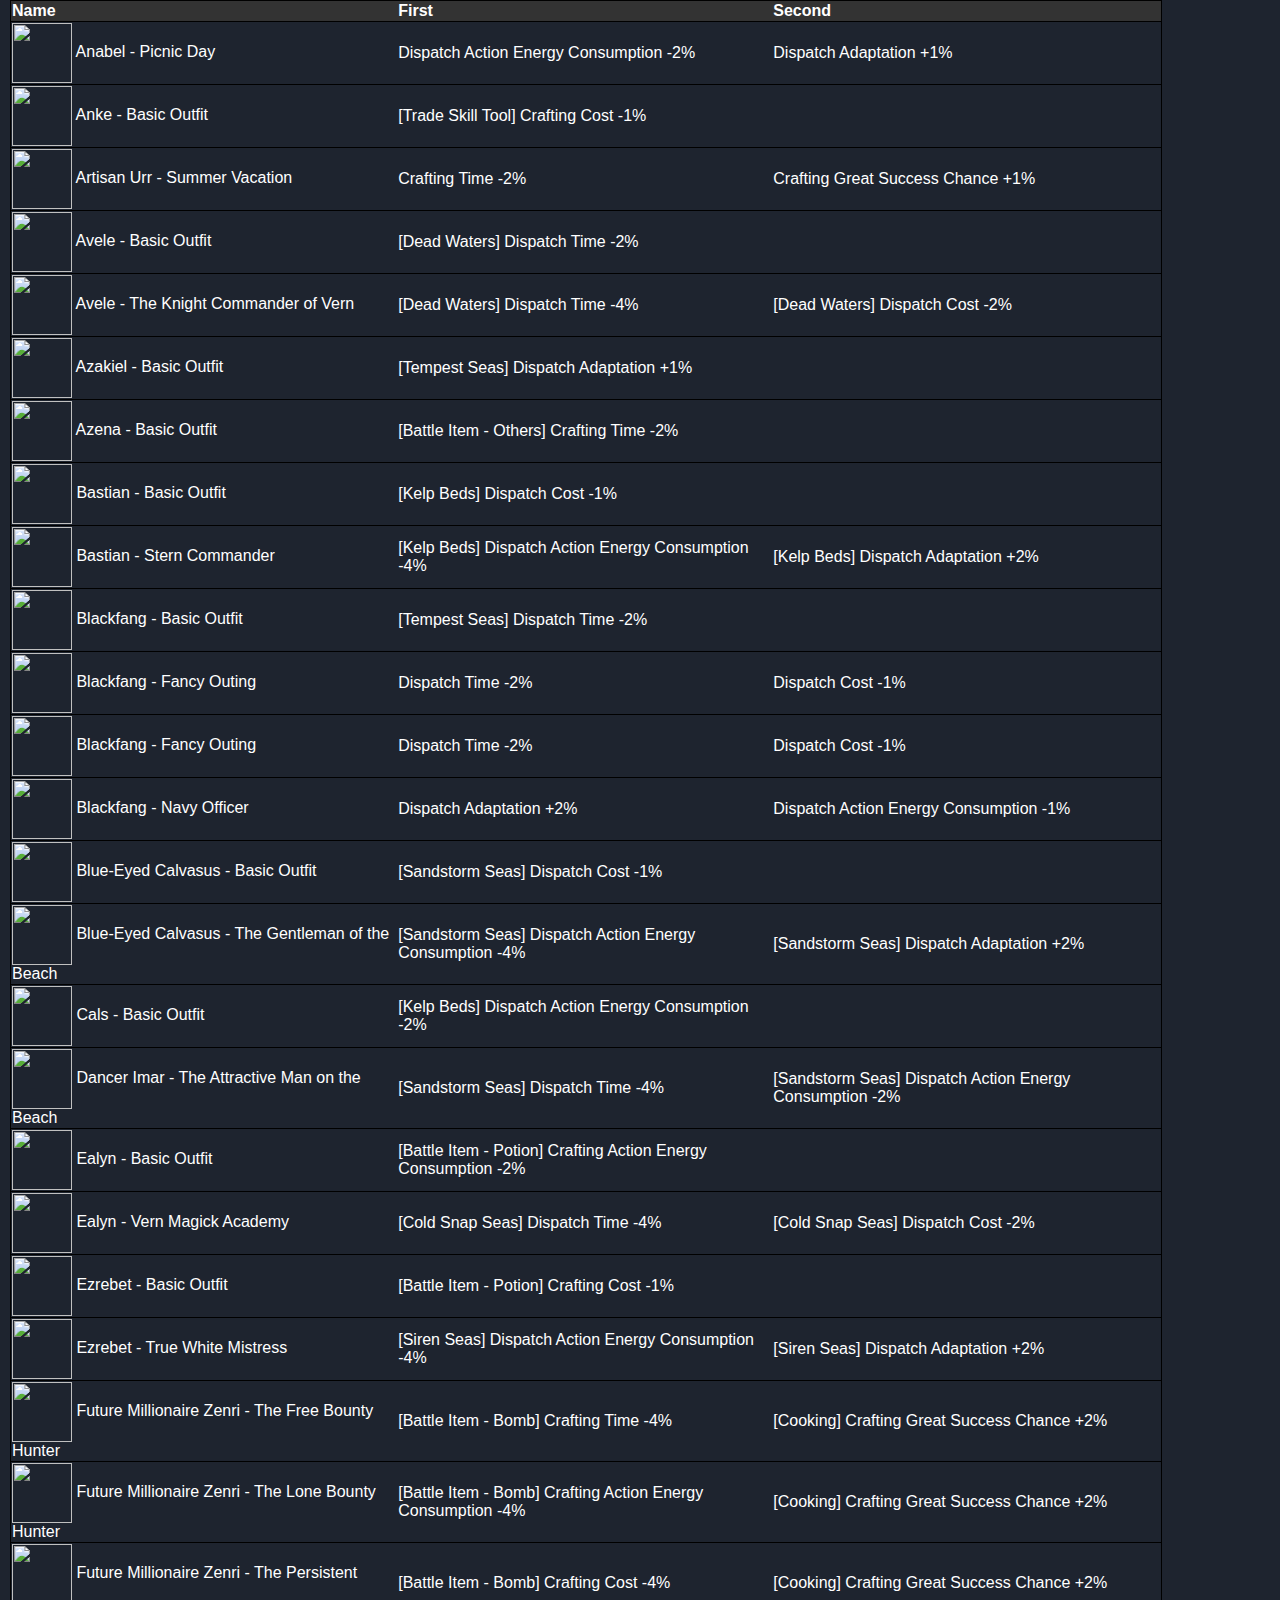
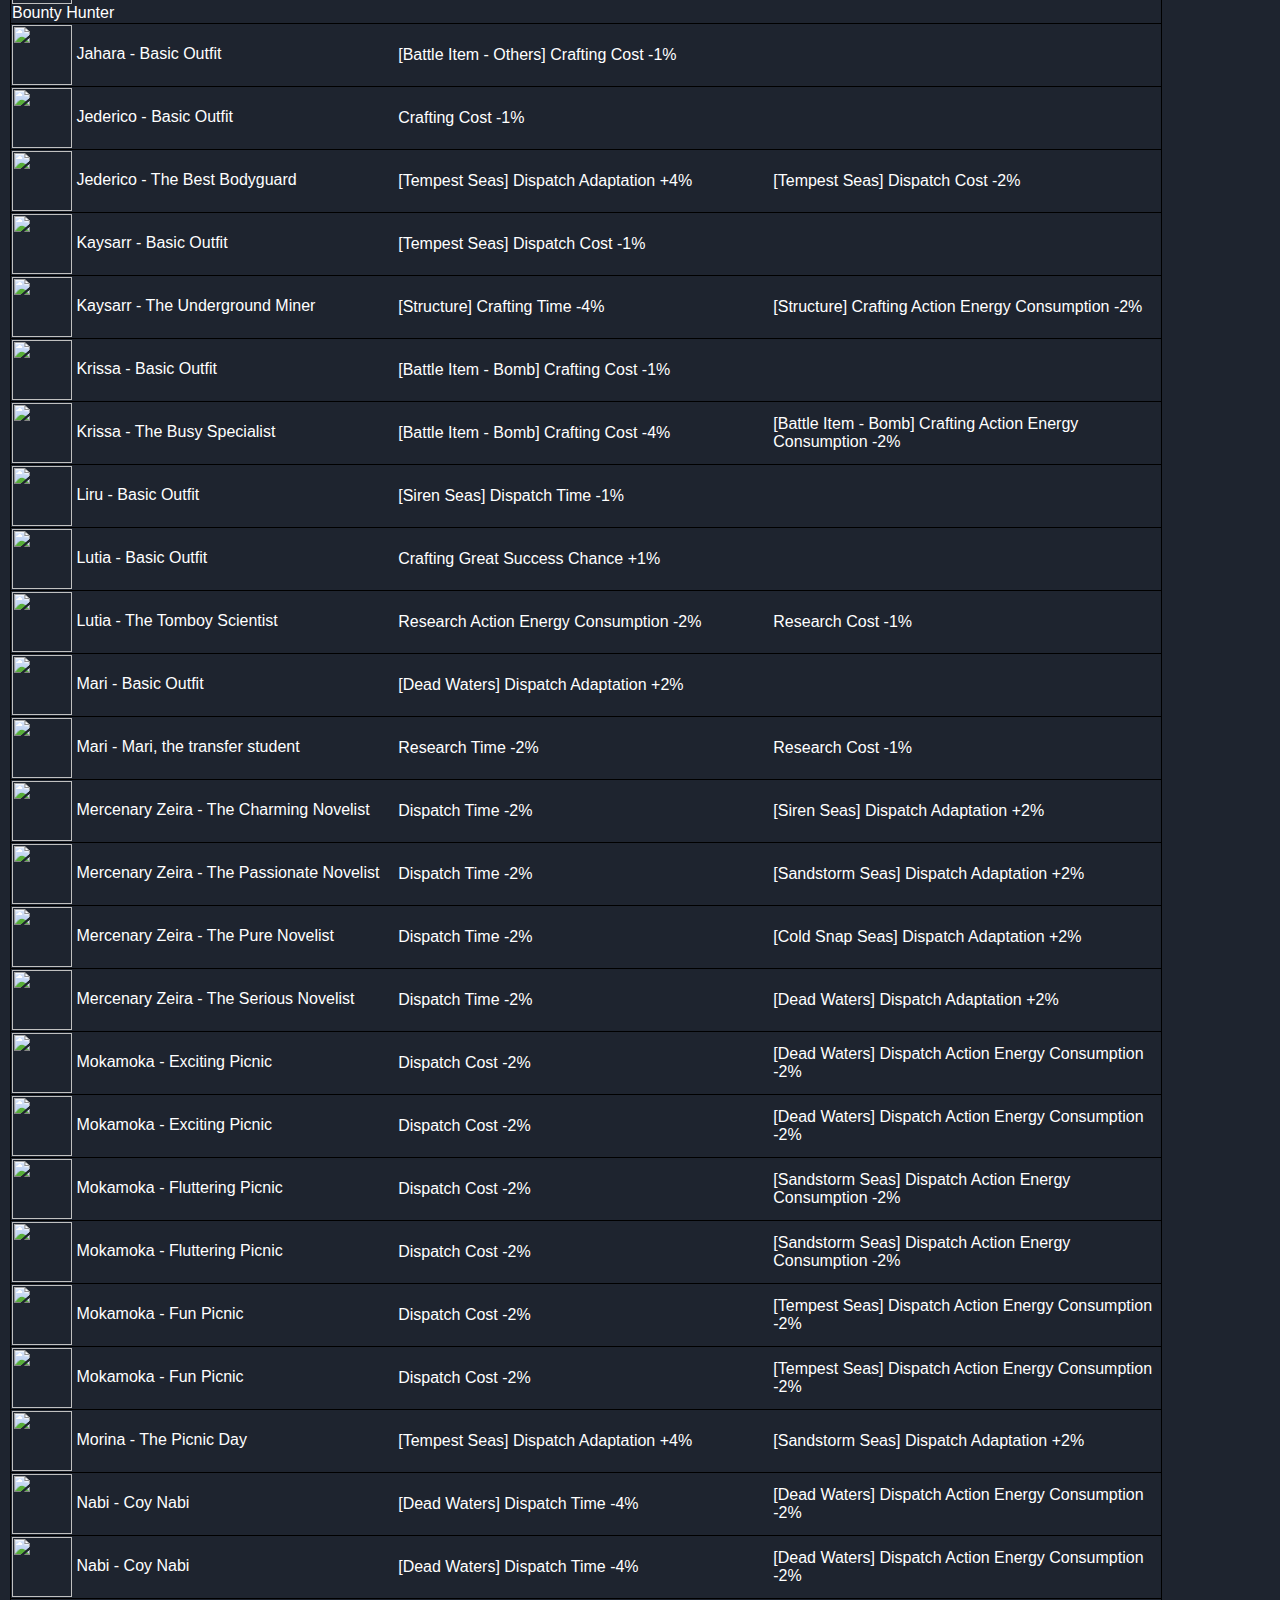
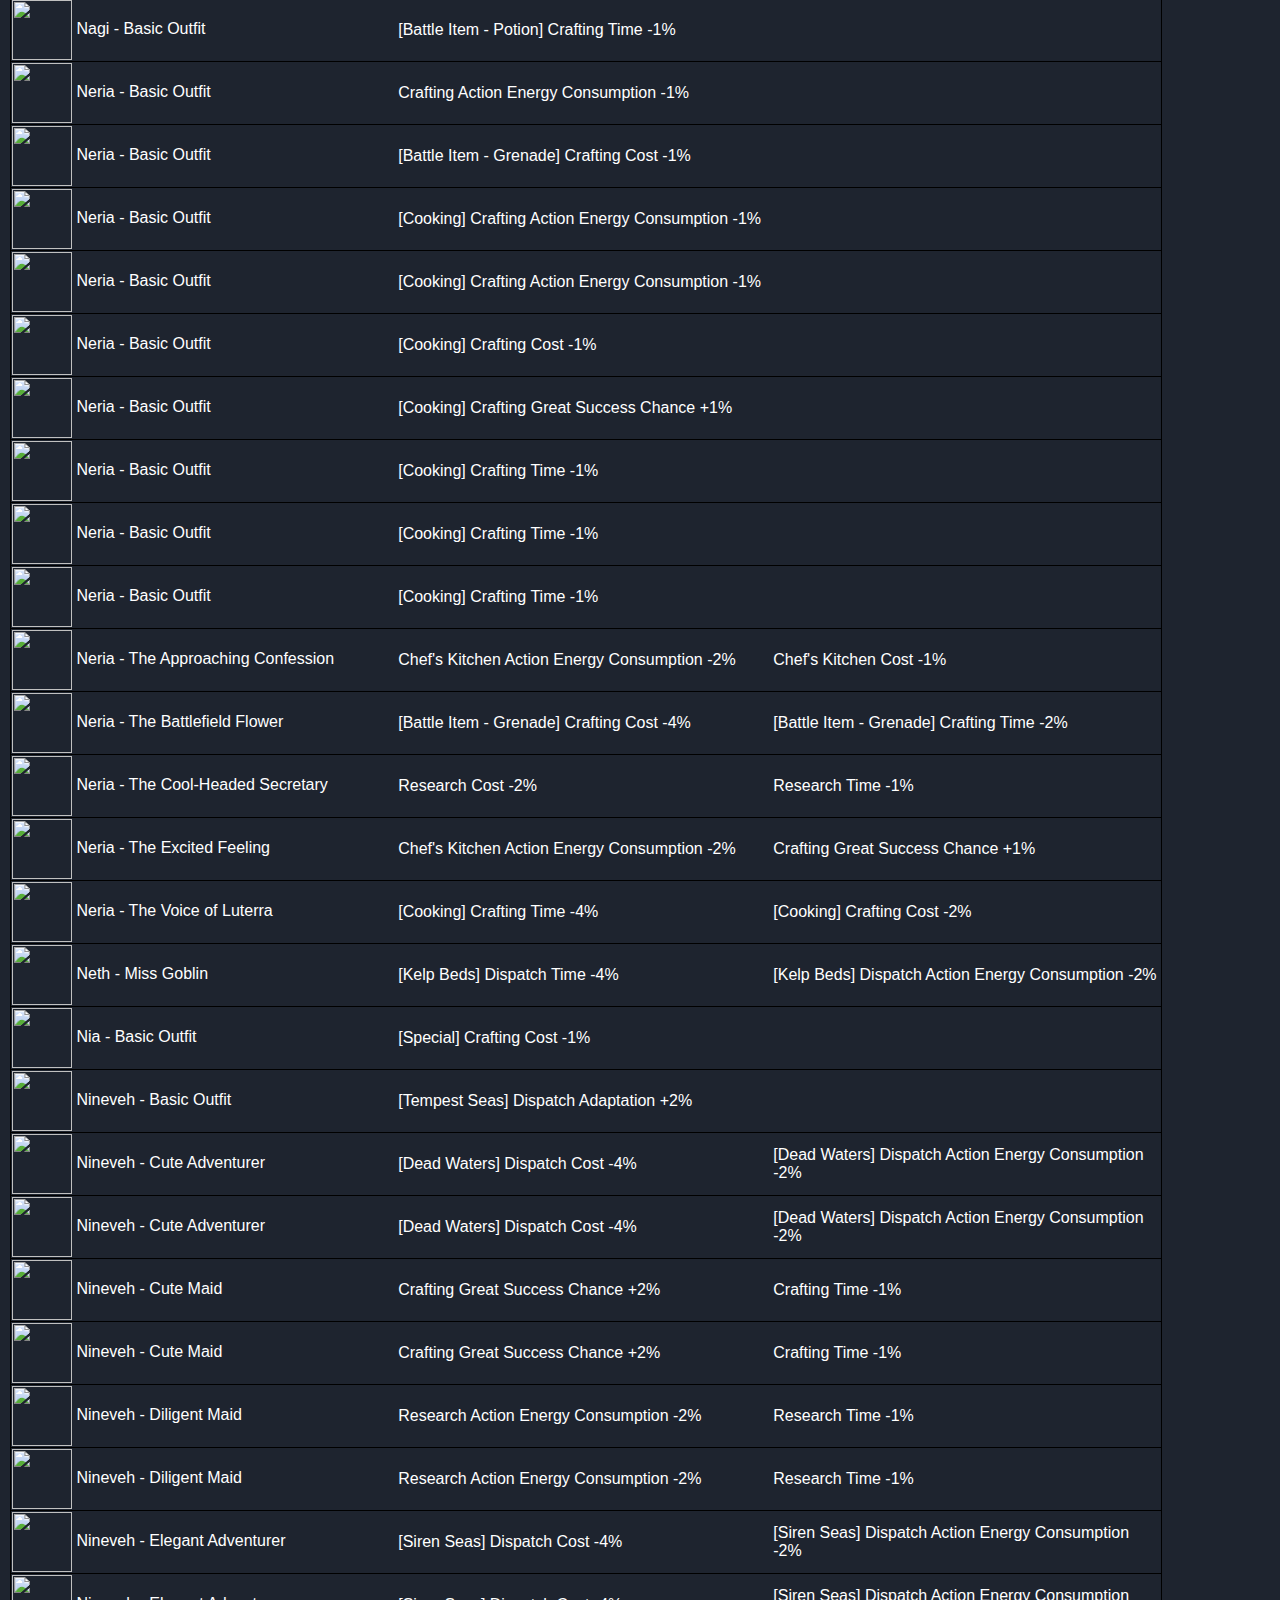
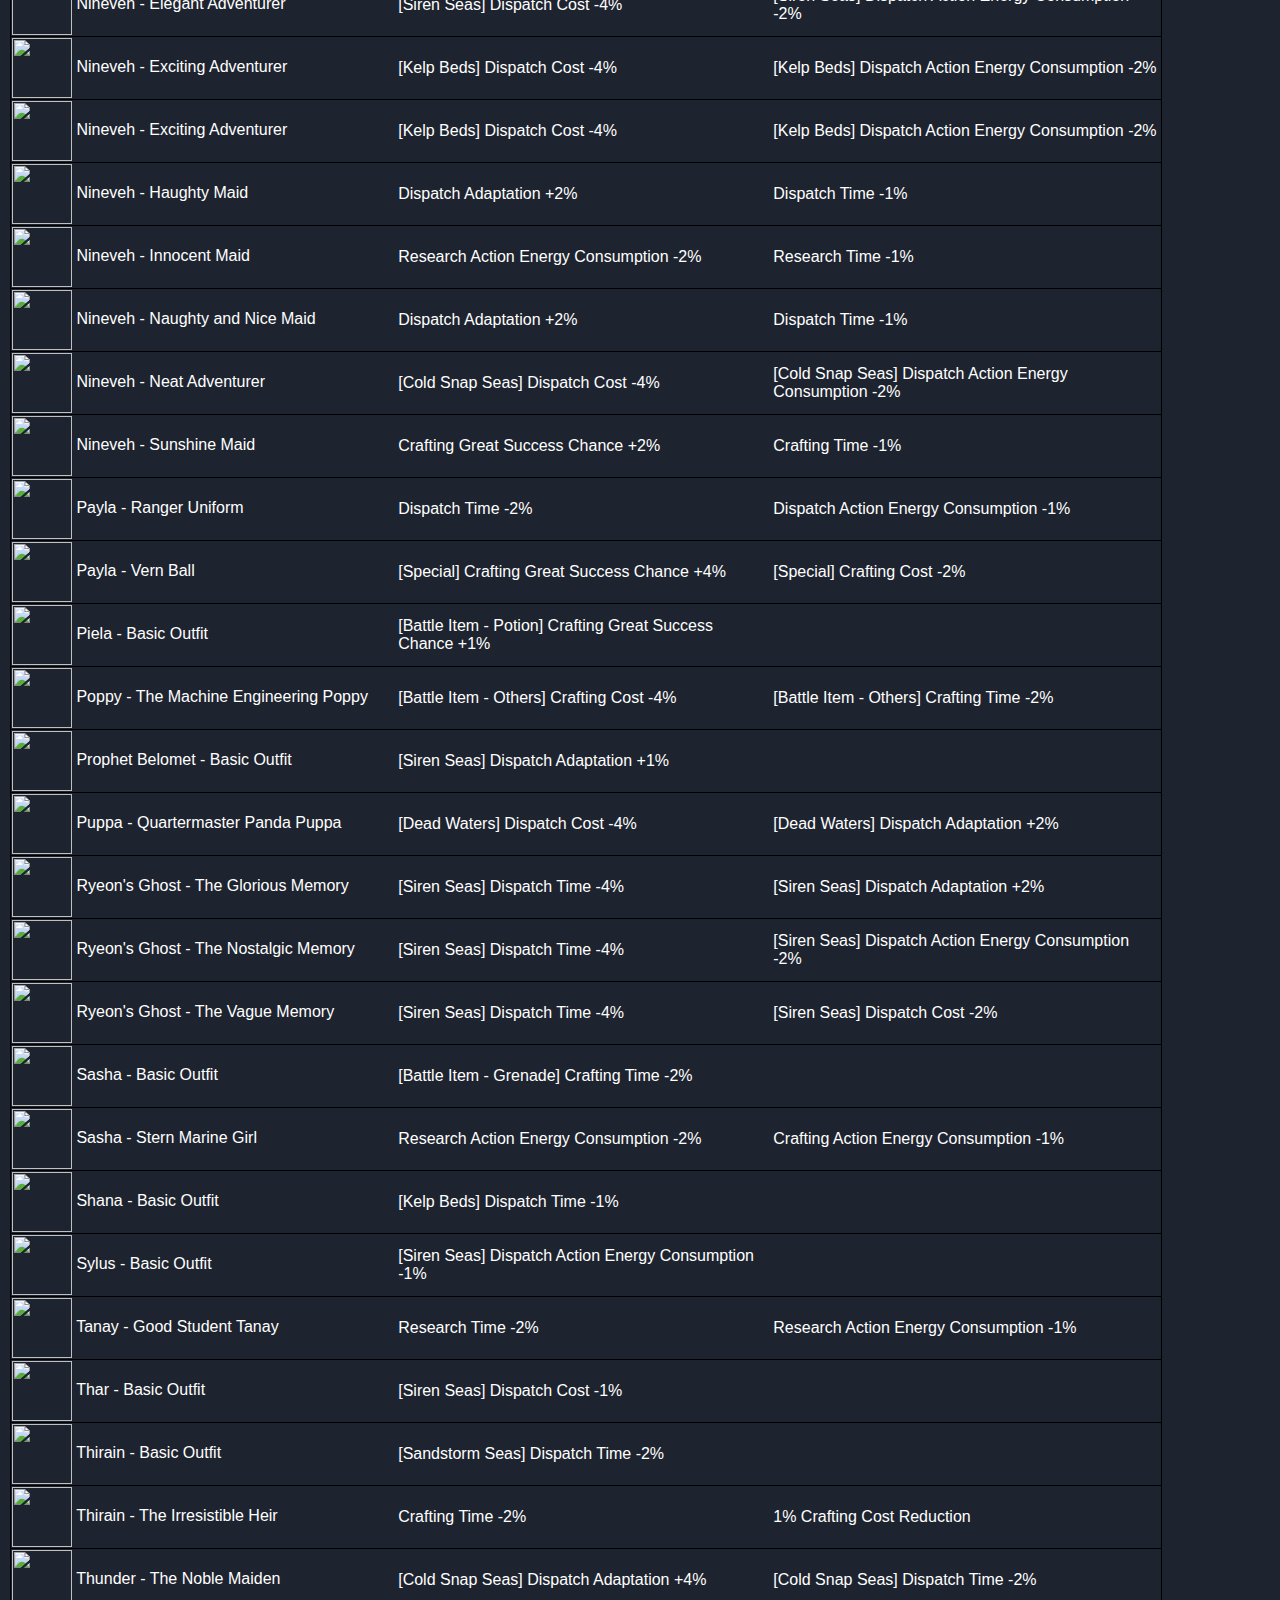
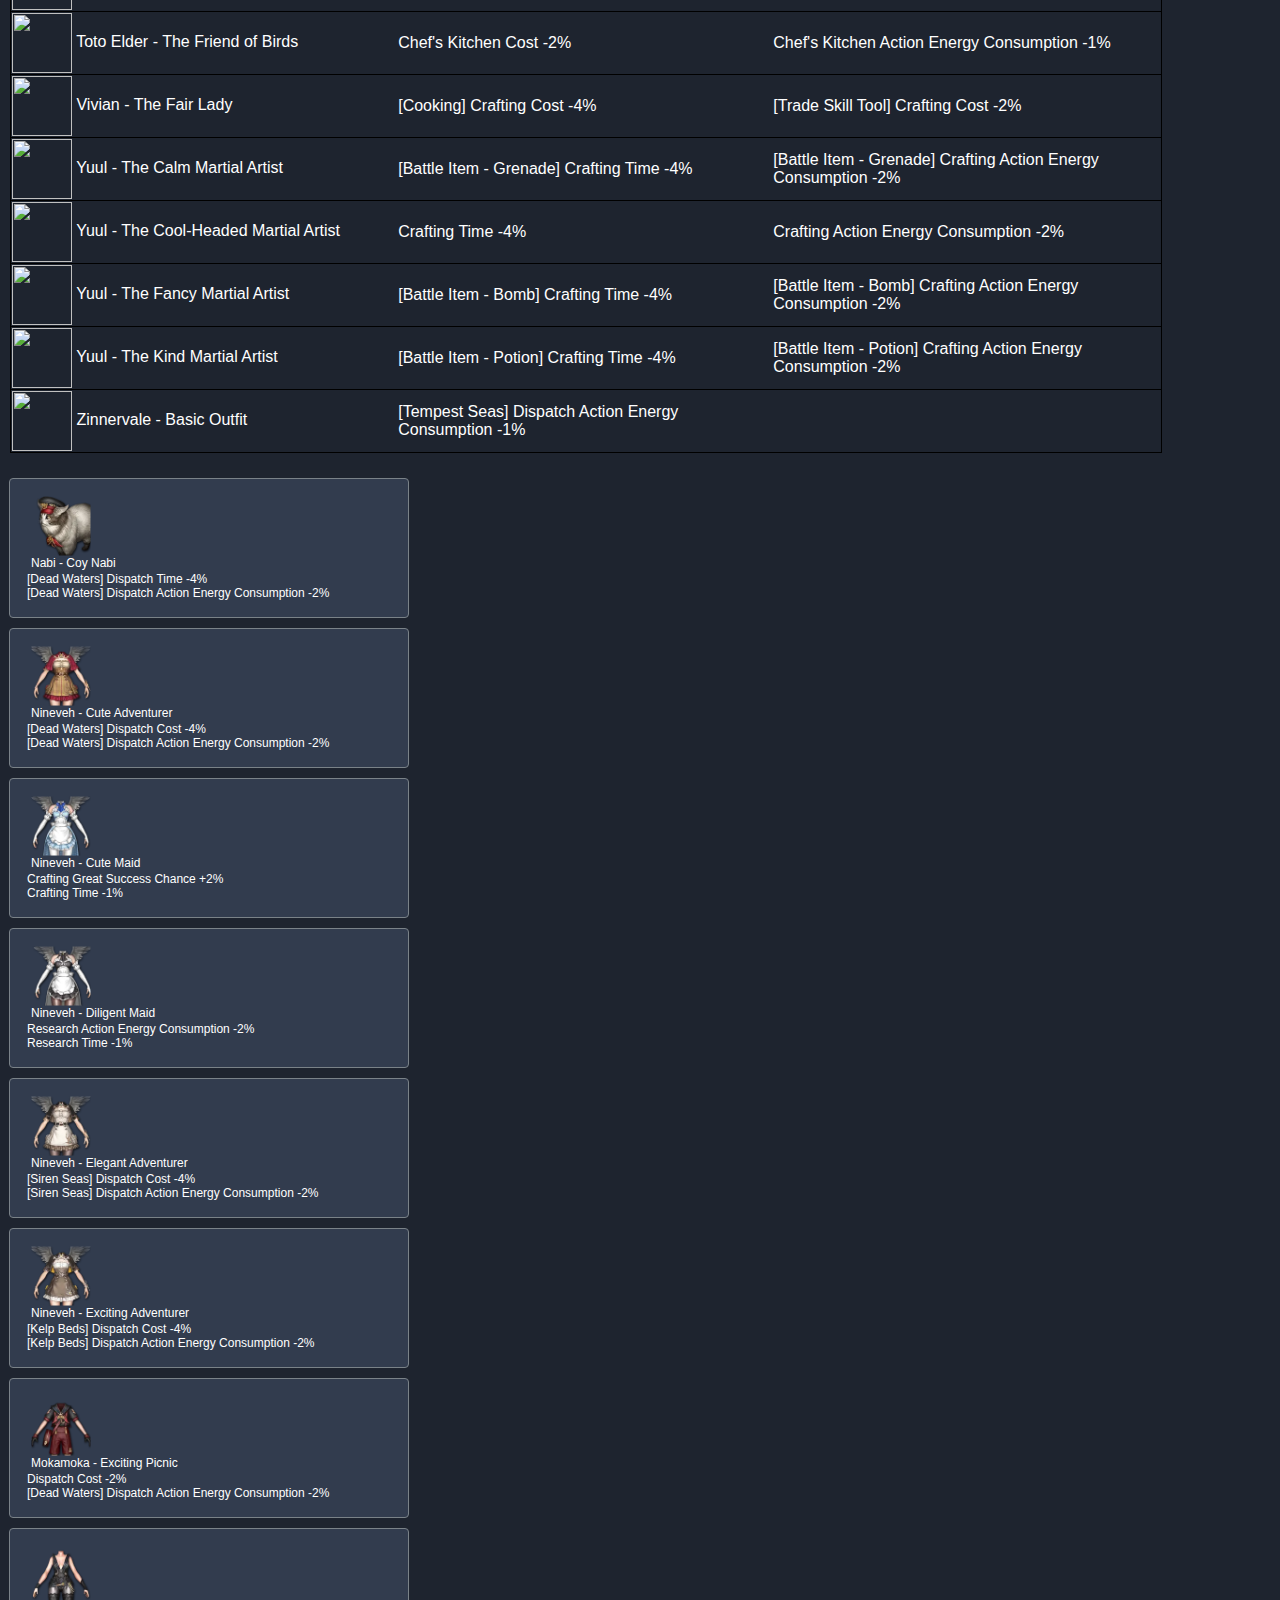
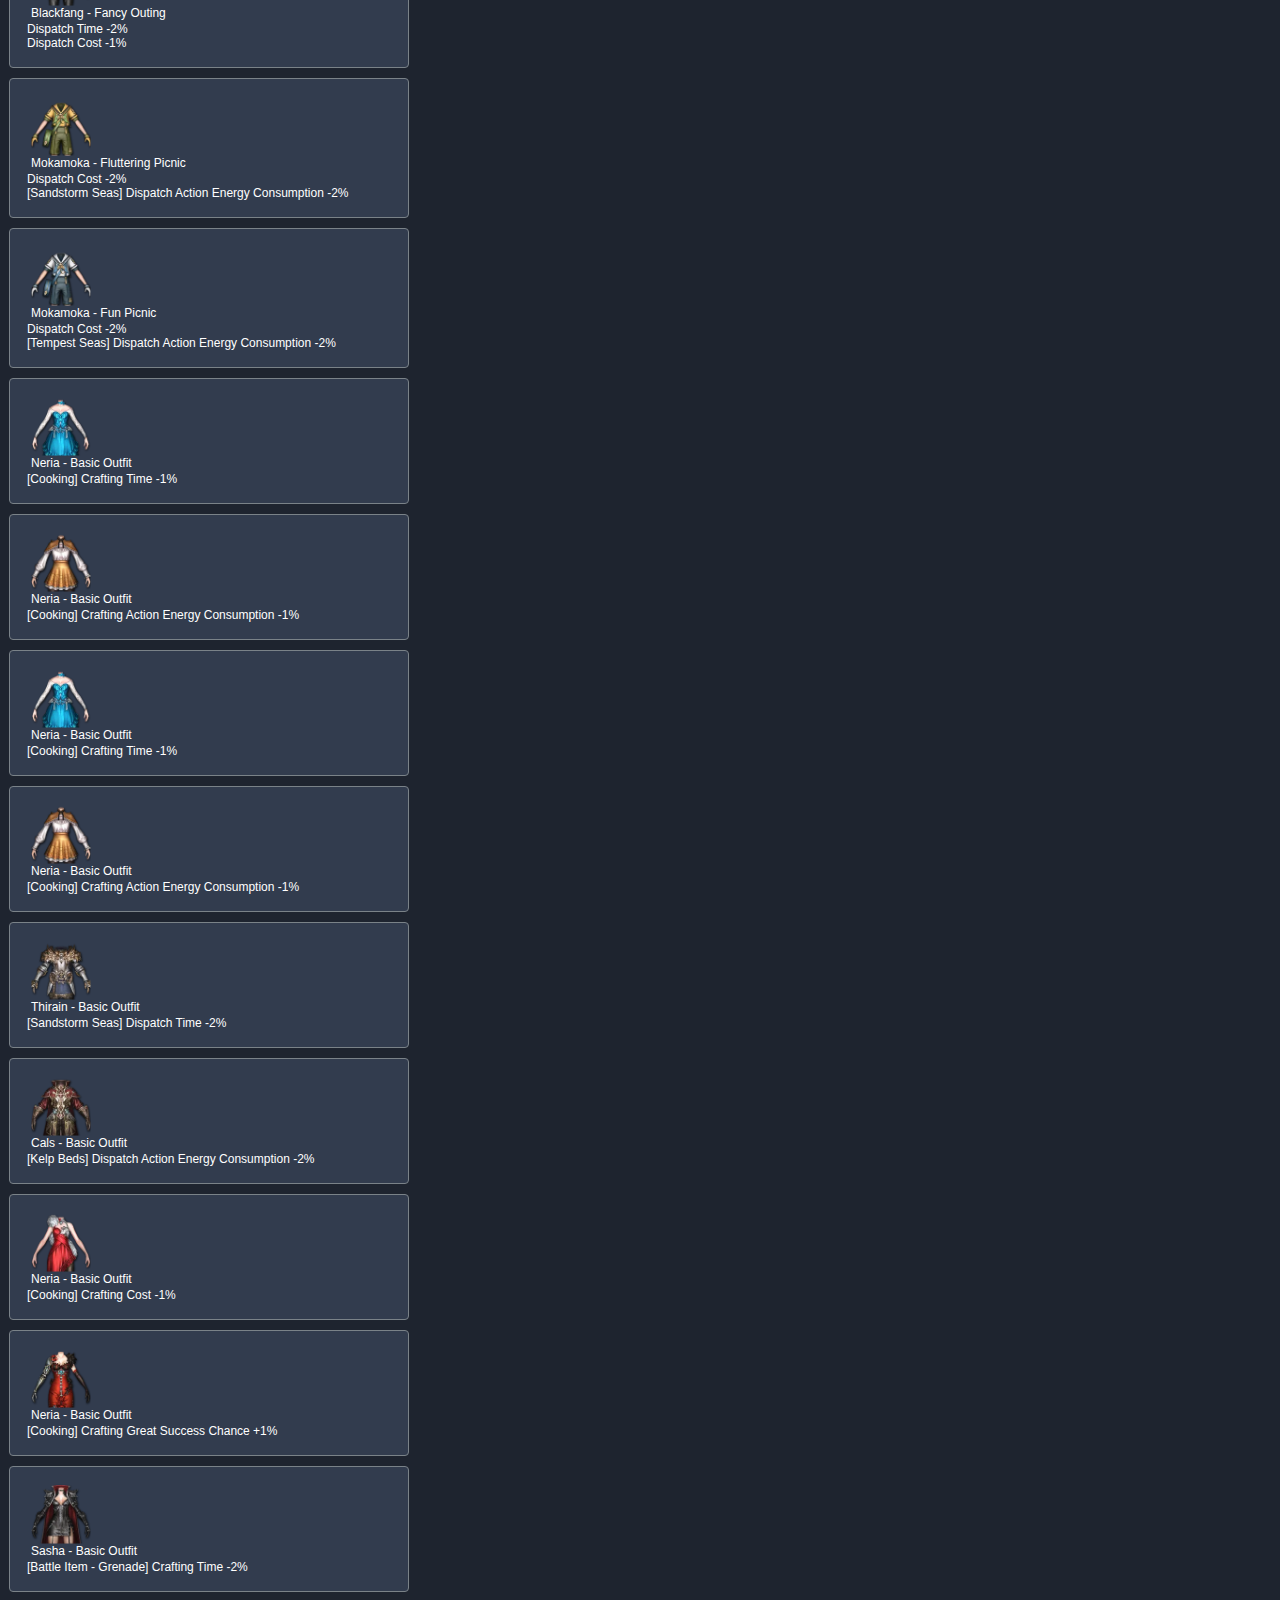
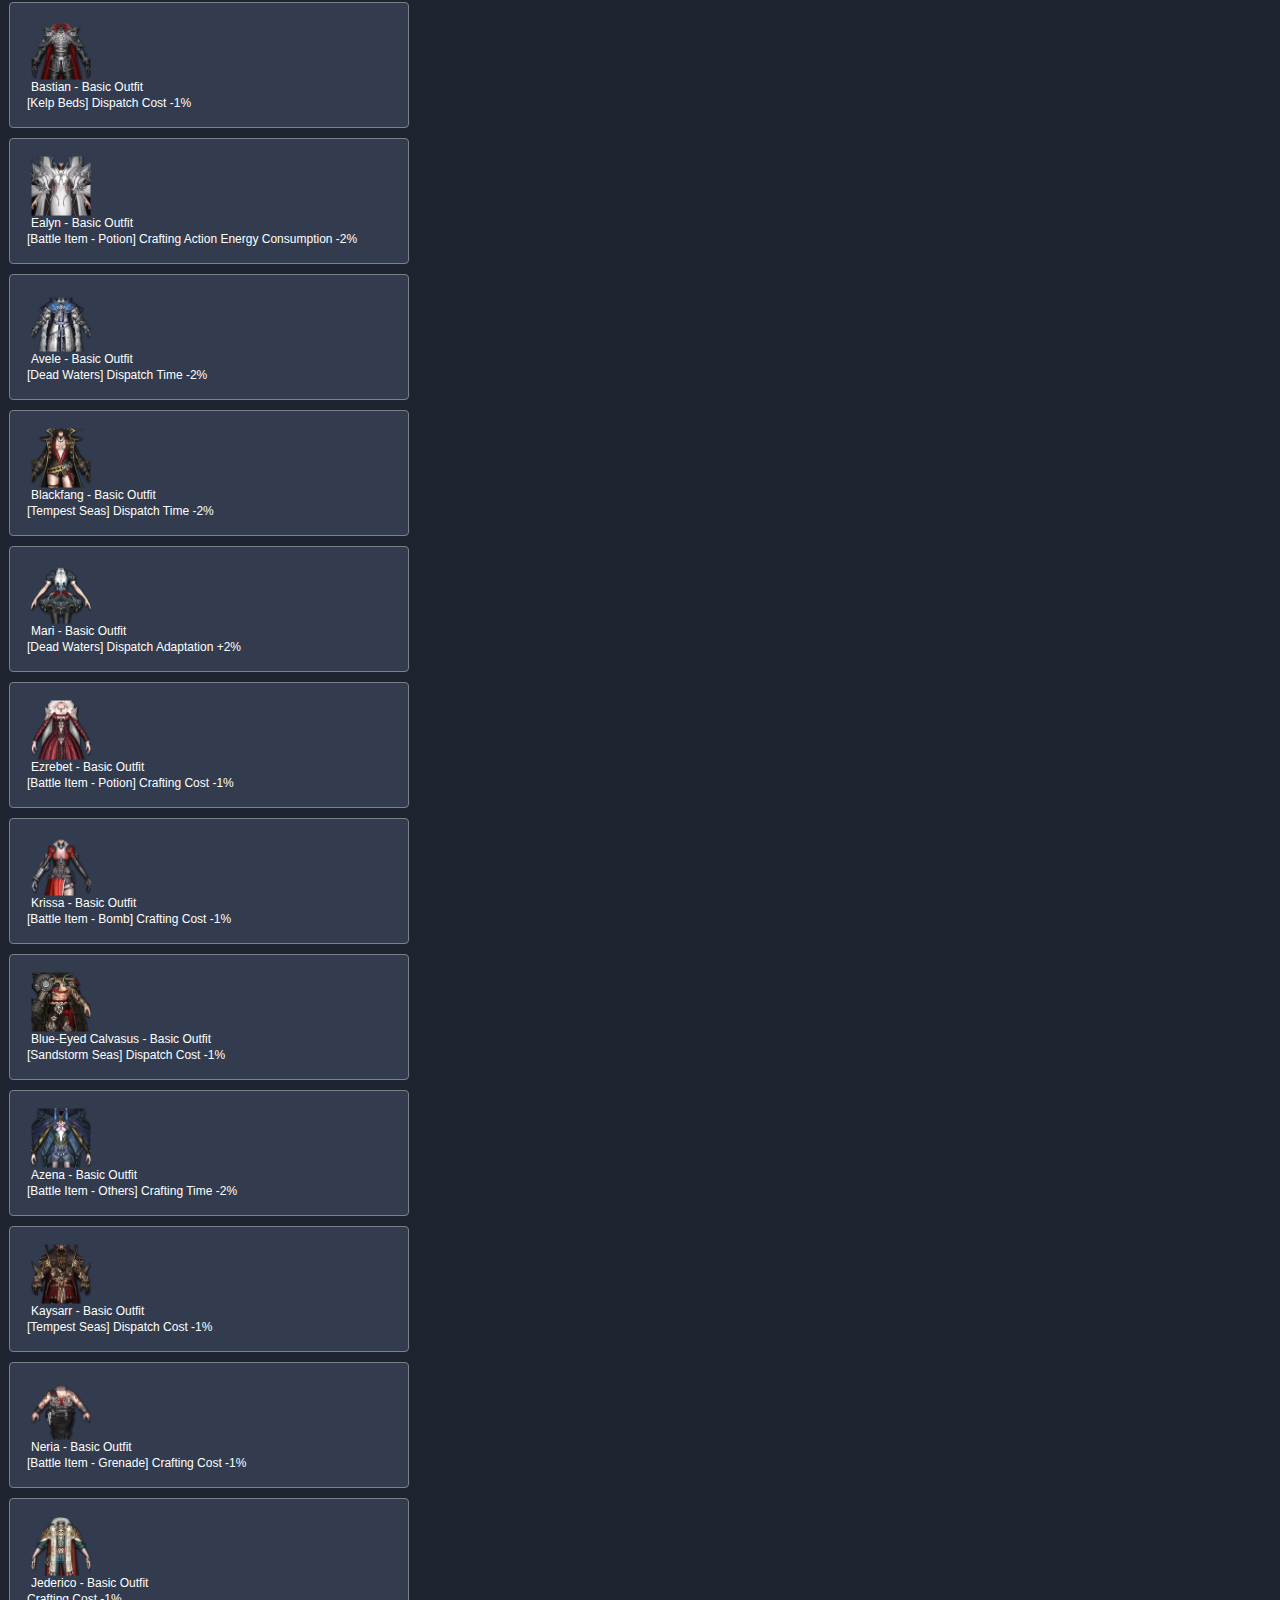
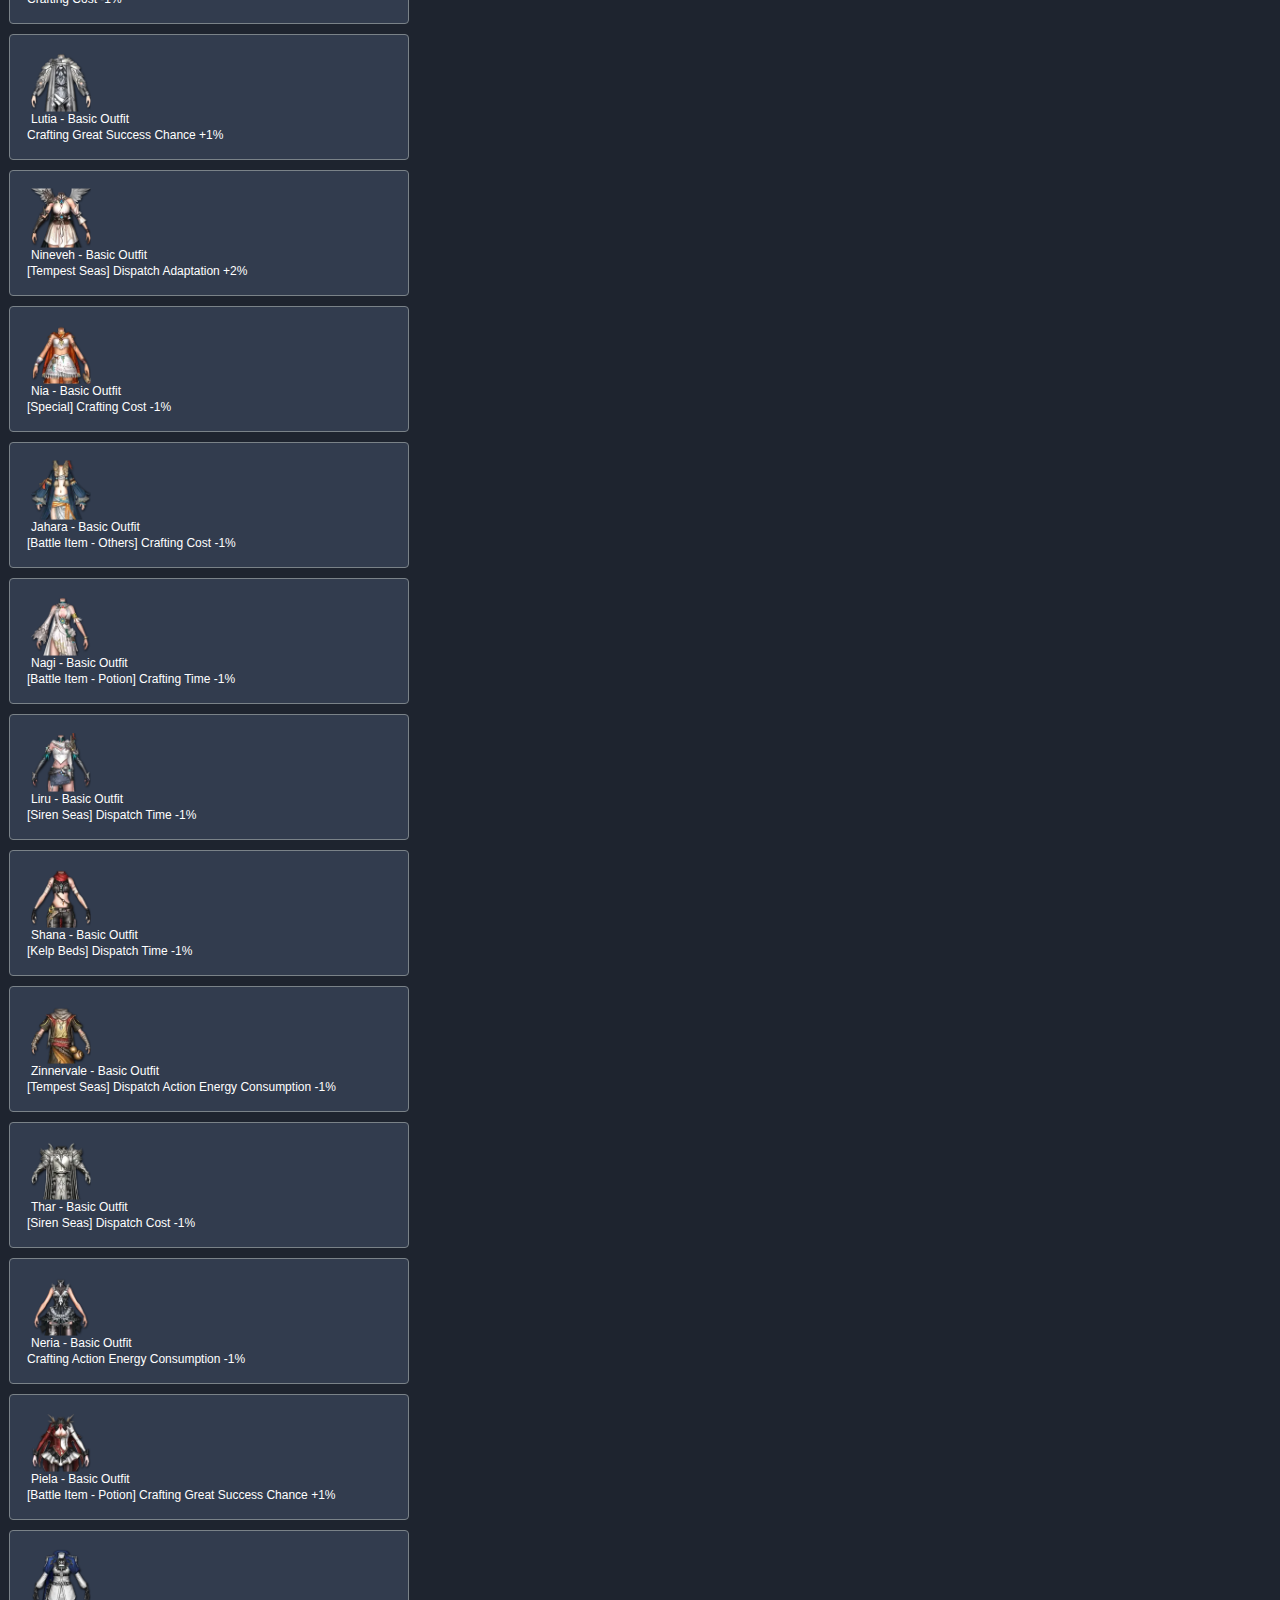
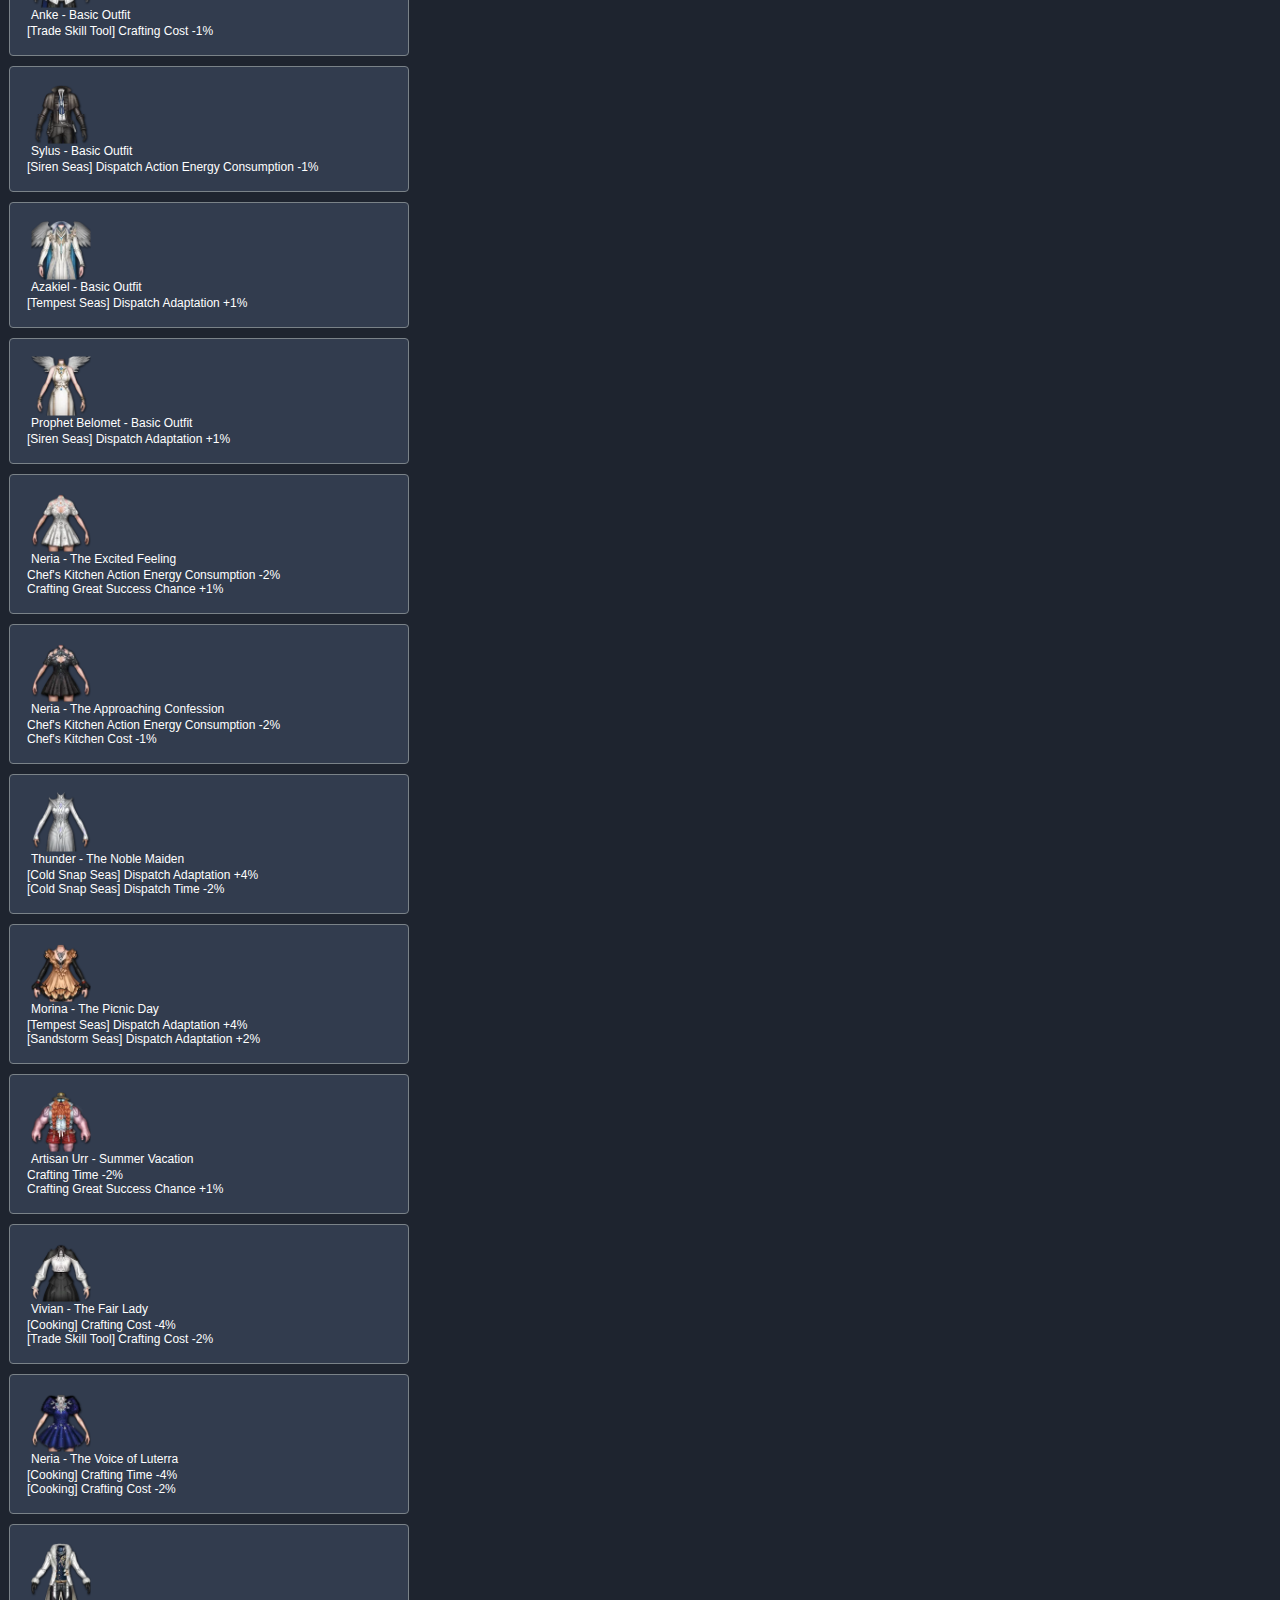
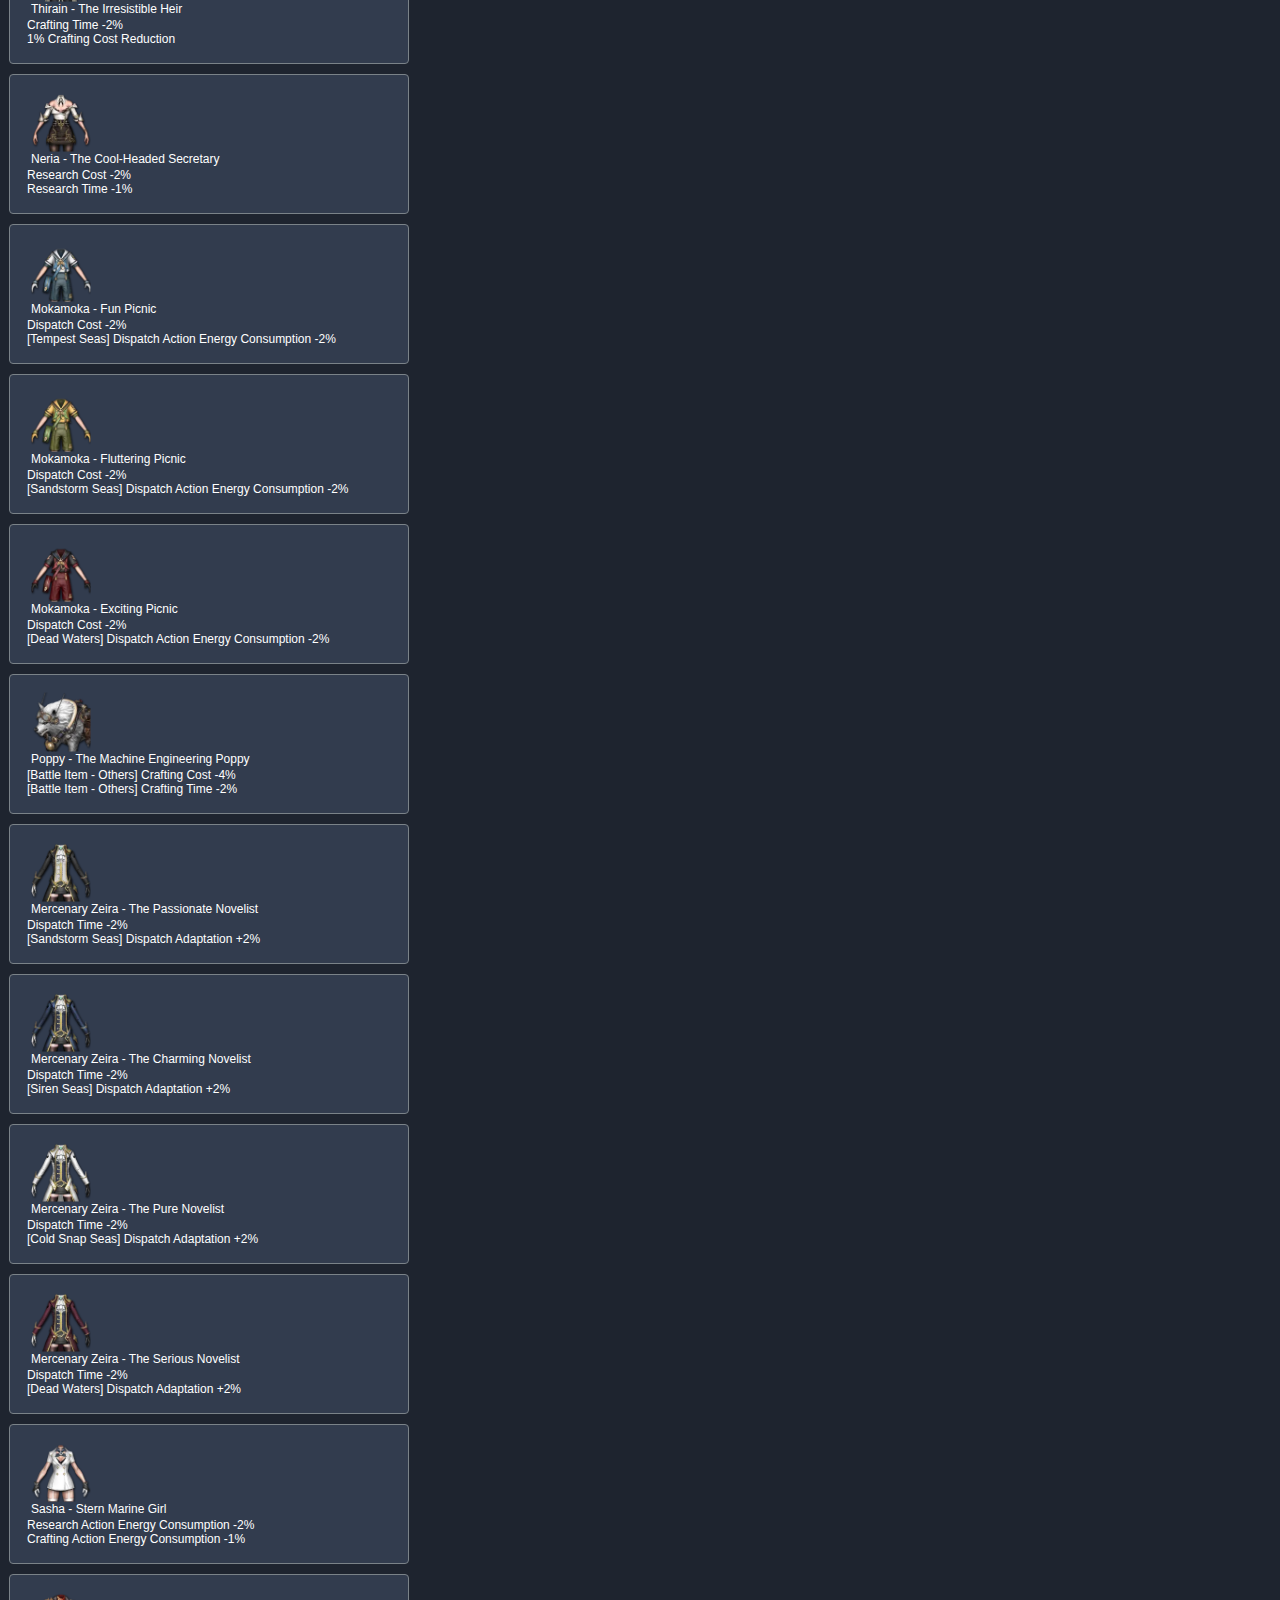
==== commit 641883c3: "te" ====
--- a/docs/codex.html
+++ b/docs/codex.html
@@ -5,23 +5,471 @@
     <script src="./src/sortable-table.js"></script>
     <script src="./src/jquery-3.6.1.js"></script>
     <link href="./codex_files/bundle-1675273754991.min.css" rel="stylesheet">
-    <style type="text/css"></style>
+    <style type="text/css">
+.sortable {
+margin-left:10px;
+width:90%;
+}
+thead{
+background-color:#333333;
+}
+.sortable > thead> tr{
+    border: 1px black solid;
+       Cursor: pointer;
+}
+.sortable >tbody > tr{
+    border: 1px black solid;
+    }
+.sortable >tbody > tr >  td:nth-child(2), .sortable >tbody > tr >  td:nth-child(3){
+margin-left:5px;
+}
+.sortable >thead > tr >  td:nth-child(2), .sortable >thead > tr >  td:nth-child(3){
+margin-left:5px;
+}
+.sortable >th {
+	text-align: left;
+}
+
+
+</style>
 <body style="">
-
+<div class="table-wrap" style="margin-bottom:20px;">
+  <table class="sortable">
+    <thead>
+      <tr>
+        <th aria-sort="ascending">
+          <span class="button" data-column-index="0">
+            Name
+            <span aria-hidden="true"></span>
+          </button>
+        </th>
+        <th>
+          <span class="button" data-column-index="1">
+            First
+            <span aria-hidden="true"></span>
+          </button>
+        </th>
+        <th>
+          <span class="button" data-column-index="2">
+            Second
+            <span aria-hidden="true"></span>
+          </button>
+        </th>
+      </tr>
+    </thead>
+    <tbody class="okay"><tr><td><img class="item_icon" src="file:///C:/Users/Tyler/Documents/R/HoeCard/docs/codex_files/fam_dress_01_21.webp"> Anabel - Picnic Day</td><td>
+                                                        
+                                                        Dispatch Action Energy Consumption -2%</td><td>Dispatch Adaptation +1%
+                                                    </td></tr><tr><td><img class="item_icon" src="file:///C:/Users/Tyler/Documents/R/HoeCard/docs/codex_files/fam_dress_01_177.webp"> Anke - Basic Outfit</td><td>
+                                                    
+                                                        
+                                                        [Trade Skill Tool] Crafting Cost -1%
+                                                    
+                                                </td><td></td></tr><tr><td><img class="item_icon" src="file:///C:/Users/Tyler/Documents/R/HoeCard/docs/codex_files/fam_dress_01_106.webp"> Artisan Urr - Summer Vacation</td><td>
+                                                        
+                                                        Crafting Time -2%</td><td>Crafting Great Success Chance +1%
+                                                    </td></tr><tr><td><img class="item_icon" src="file:///C:/Users/Tyler/Documents/R/HoeCard/docs/codex_files/fam_dress_01_69.webp"> Avele - Basic Outfit</td><td>
+                                                    
+                                                        
+                                                        [Dead Waters] Dispatch Time -2%
+                                                    
+                                                </td><td></td></tr><tr><td><img class="item_icon" src="file:///C:/Users/Tyler/Documents/R/HoeCard/docs/codex_files/fam_dress_01_108.webp"> Avele - The Knight Commander of Vern</td><td>
+                                                        
+                                                        [Dead Waters] Dispatch Time -4%</td><td>[Dead Waters] Dispatch Cost -2%
+                                                    </td></tr><tr><td><img class="item_icon" src="file:///C:/Users/Tyler/Documents/R/HoeCard/docs/codex_files/fam_dress_01_179.webp"> Azakiel - Basic Outfit</td><td>
+                                                    
+                                                        
+                                                        [Tempest Seas] Dispatch Adaptation +1%
+                                                    
+                                                </td><td></td></tr><tr><td><img class="item_icon" src="file:///C:/Users/Tyler/Documents/R/HoeCard/docs/codex_files/fam_dress_01_88.webp"> Azena - Basic Outfit</td><td>
+                                                    
+                                                        
+                                                        [Battle Item - Others] Crafting Time -2%
+                                                    
+                                                </td><td></td></tr><tr><td><img class="item_icon" src="file:///C:/Users/Tyler/Documents/R/HoeCard/docs/codex_files/fam_dress_01_63.webp"> Bastian - Basic Outfit</td><td>
+                                                    
+                                                        
+                                                        [Kelp Beds] Dispatch Cost -1%
+                                                    
+                                                </td><td></td></tr><tr><td><img class="item_icon" src="file:///C:/Users/Tyler/Documents/R/HoeCard/docs/codex_files/fam_dress_01_107.webp"> Bastian - Stern Commander</td><td>
+                                                        
+                                                        [Kelp Beds] Dispatch Action Energy Consumption -4%</td><td>[Kelp Beds] Dispatch Adaptation +2%
+                                                    </td></tr><tr><td><img class="item_icon" src="file:///C:/Users/Tyler/Documents/R/HoeCard/docs/codex_files/fam_dress_01_74.webp"> Blackfang - Basic Outfit</td><td>
+                                                    
+                                                        
+                                                        [Tempest Seas] Dispatch Time -2%
+                                                    
+                                                </td><td></td></tr><tr><td><img class="item_icon" src="file:///C:/Users/Tyler/Documents/R/HoeCard/docs/codex_files/fam_dress_01_130.webp"> Blackfang - Fancy Outing</td><td>
+                                                        
+                                                        Dispatch Time -2%</td><td>Dispatch Cost -1%
+                                                    </td></tr><tr><td><img class="item_icon" src="file:///C:/Users/Tyler/Documents/R/HoeCard/docs/codex_files/fam_dress_01_130.webp"> Blackfang - Fancy Outing</td><td>
+                                                        
+                                                        Dispatch Time -2%</td><td>Dispatch Cost -1%
+                                                    </td></tr><tr><td><img class="item_icon" src="file:///C:/Users/Tyler/Documents/R/HoeCard/docs/codex_files/fam_dress_01_134.webp"> Blackfang - Navy Officer</td><td>
+                                                        
+                                                        Dispatch Adaptation +2%</td><td>Dispatch Action Energy Consumption -1%
+                                                    </td></tr><tr><td><img class="item_icon" src="file:///C:/Users/Tyler/Documents/R/HoeCard/docs/codex_files/fam_dress_01_85.webp"> Blue-Eyed Calvasus - Basic Outfit</td><td>
+                                                    
+                                                        
+                                                        [Sandstorm Seas] Dispatch Cost -1%
+                                                    
+                                                </td><td></td></tr><tr><td><img class="item_icon" src="file:///C:/Users/Tyler/Documents/R/HoeCard/docs/codex_files/fam_dress_01_109.webp"> Blue-Eyed Calvasus - The Gentleman of the Beach</td><td>
+                                                        
+                                                        [Sandstorm Seas] Dispatch Action Energy Consumption -4%</td><td>[Sandstorm Seas] Dispatch Adaptation +2%
+                                                    </td></tr><tr><td><img class="item_icon" src="file:///C:/Users/Tyler/Documents/R/HoeCard/docs/codex_files/fam_dress_01_50.webp"> Cals - Basic Outfit</td><td>
+                                                    
+                                                        
+                                                        [Kelp Beds] Dispatch Action Energy Consumption -2%
+                                                    
+                                                </td><td></td></tr><tr><td><img class="item_icon" src="file:///C:/Users/Tyler/Documents/R/HoeCard/docs/codex_files/fam_dress_01_113.webp"> Dancer Imar - The Attractive Man on the Beach</td><td>
+                                                        
+                                                        [Sandstorm Seas] Dispatch Time -4%</td><td>[Sandstorm Seas] Dispatch Action Energy Consumption -2%
+                                                    </td></tr><tr><td><img class="item_icon" src="file:///C:/Users/Tyler/Documents/R/HoeCard/docs/codex_files/fam_dress_01_68.webp"> Ealyn - Basic Outfit</td><td>
+                                                    
+                                                        
+                                                        [Battle Item - Potion] Crafting Action Energy Consumption -2%
+                                                    
+                                                </td><td></td></tr><tr><td><img class="item_icon" src="file:///C:/Users/Tyler/Documents/R/HoeCard/docs/codex_files/fam_dress_01_102.webp"> Ealyn - Vern Magick Academy</td><td>
+                                                        
+                                                        [Cold Snap Seas] Dispatch Time -4%</td><td>[Cold Snap Seas] Dispatch Cost -2%
+                                                    </td></tr><tr><td><img class="item_icon" src="file:///C:/Users/Tyler/Documents/R/HoeCard/docs/codex_files/fam_dress_01_83.webp"> Ezrebet - Basic Outfit</td><td>
+                                                    
+                                                        
+                                                        [Battle Item - Potion] Crafting Cost -1%
+                                                    
+                                                </td><td></td></tr><tr><td><img class="item_icon" src="file:///C:/Users/Tyler/Documents/R/HoeCard/docs/codex_files/fam_dress_01_105.webp"> Ezrebet - True White Mistress</td><td>
+                                                        
+                                                        [Siren Seas] Dispatch Action Energy Consumption -4%</td><td>[Siren Seas] Dispatch Adaptation +2%
+                                                    </td></tr><tr><td><img class="item_icon" src="file:///C:/Users/Tyler/Documents/R/HoeCard/docs/codex_files/fam_dress_01_35.webp"> Future Millionaire Zenri - The Free Bounty Hunter</td><td>
+                                                        
+                                                        [Battle Item - Bomb] Crafting Time -4%</td><td>[Cooking] Crafting Great Success Chance +2%
+                                                    </td></tr><tr><td><img class="item_icon" src="file:///C:/Users/Tyler/Documents/R/HoeCard/docs/codex_files/fam_dress_01_33.webp"> Future Millionaire Zenri - The Lone Bounty Hunter</td><td>
+                                                        
+                                                        [Battle Item - Bomb] Crafting Action Energy Consumption -4%</td><td>[Cooking] Crafting Great Success Chance +2%
+                                                    </td></tr><tr><td><img class="item_icon" src="file:///C:/Users/Tyler/Documents/R/HoeCard/docs/codex_files/fam_dress_01_34.webp"> Future Millionaire Zenri - The Persistent Bounty Hunter</td><td>
+                                                        
+                                                        [Battle Item - Bomb] Crafting Cost -4%</td><td>[Cooking] Crafting Great Success Chance +2%
+                                                    </td></tr><tr><td><img class="item_icon" src="file:///C:/Users/Tyler/Documents/R/HoeCard/docs/codex_files/fam_dress_01_115.webp"> Jahara - Basic Outfit</td><td>
+                                                    
+                                                        
+                                                        [Battle Item - Others] Crafting Cost -1%
+                                                    
+                                                </td><td></td></tr><tr><td><img class="item_icon" src="file:///C:/Users/Tyler/Documents/R/HoeCard/docs/codex_files/fam_dress_01_95.webp"> Jederico - Basic Outfit</td><td>
+                                                    
+                                                        
+                                                        Crafting Cost -1%
+                                                    
+                                                </td><td></td></tr><tr><td><img class="item_icon" src="file:///C:/Users/Tyler/Documents/R/HoeCard/docs/codex_files/fam_dress_01_136.webp"> Jederico - The Best Bodyguard</td><td>
+                                                        
+                                                        [Tempest Seas] Dispatch Adaptation +4%</td><td>[Tempest Seas] Dispatch Cost -2%
+                                                    </td></tr><tr><td><img class="item_icon" src="file:///C:/Users/Tyler/Documents/R/HoeCard/docs/codex_files/fam_dress_01_91.webp"> Kaysarr - Basic Outfit</td><td>
+                                                    
+                                                        
+                                                        [Tempest Seas] Dispatch Cost -1%
+                                                    
+                                                </td><td></td></tr><tr><td><img class="item_icon" src="file:///C:/Users/Tyler/Documents/R/HoeCard/docs/codex_files/fam_dress_01_135.webp"> Kaysarr - The Underground Miner</td><td>
+                                                        
+                                                        [Structure] Crafting Time -4%</td><td>[Structure] Crafting Action Energy Consumption -2%
+                                                    </td></tr><tr><td><img class="item_icon" src="file:///C:/Users/Tyler/Documents/R/HoeCard/docs/codex_files/fam_dress_01_84.webp"> Krissa - Basic Outfit</td><td>
+                                                    
+                                                        
+                                                        [Battle Item - Bomb] Crafting Cost -1%
+                                                    
+                                                </td><td></td></tr><tr><td><img class="item_icon" src="file:///C:/Users/Tyler/Documents/R/HoeCard/docs/codex_files/fam_dress_01_111.webp"> Krissa - The Busy Specialist</td><td>
+                                                        
+                                                        [Battle Item - Bomb] Crafting Cost -4%</td><td>[Battle Item - Bomb] Crafting Action Energy Consumption -2%
+                                                    </td></tr><tr><td><img class="item_icon" src="file:///C:/Users/Tyler/Documents/R/HoeCard/docs/codex_files/fam_dress_01_117.webp"> Liru - Basic Outfit</td><td>
+                                                    
+                                                        
+                                                        [Siren Seas] Dispatch Time -1%
+                                                    
+                                                </td><td></td></tr><tr><td><img class="item_icon" src="file:///C:/Users/Tyler/Documents/R/HoeCard/docs/codex_files/fam_dress_01_96.webp"> Lutia - Basic Outfit</td><td>
+                                                    
+                                                        
+                                                        Crafting Great Success Chance +1%
+                                                    
+                                                </td><td></td></tr><tr><td><img class="item_icon" src="file:///C:/Users/Tyler/Documents/R/HoeCard/docs/codex_files/fam_dress_01_133.webp"> Lutia - The Tomboy Scientist</td><td>
+                                                        
+                                                        Research Action Energy Consumption -2%</td><td>Research Cost -1%
+                                                    </td></tr><tr><td><img class="item_icon" src="file:///C:/Users/Tyler/Documents/R/HoeCard/docs/codex_files/fam_dress_01_79.webp"> Mari - Basic Outfit</td><td>
+                                                    
+                                                        
+                                                        [Dead Waters] Dispatch Adaptation +2%
+                                                    
+                                                </td><td></td></tr><tr><td><img class="item_icon" src="file:///C:/Users/Tyler/Documents/R/HoeCard/docs/codex_files/fam_dress_01_104.webp"> Mari - Mari, the transfer student</td><td>
+                                                        
+                                                        Research Time -2%</td><td>Research Cost -1%
+                                                    </td></tr><tr><td><img class="item_icon" src="file:///C:/Users/Tyler/Documents/R/HoeCard/docs/codex_files/fam_dress_01_18.webp"> Mercenary Zeira - The Charming Novelist</td><td>
+                                                        
+                                                        Dispatch Time -2%</td><td>[Siren Seas] Dispatch Adaptation +2%
+                                                    </td></tr><tr><td><img class="item_icon" src="file:///C:/Users/Tyler/Documents/R/HoeCard/docs/codex_files/fam_dress_01_17.webp"> Mercenary Zeira - The Passionate Novelist</td><td>
+                                                        
+                                                        Dispatch Time -2%</td><td>[Sandstorm Seas] Dispatch Adaptation +2%
+                                                    </td></tr><tr><td><img class="item_icon" src="file:///C:/Users/Tyler/Documents/R/HoeCard/docs/codex_files/fam_dress_01_19.webp"> Mercenary Zeira - The Pure Novelist</td><td>
+                                                        
+                                                        Dispatch Time -2%</td><td>[Cold Snap Seas] Dispatch Adaptation +2%
+                                                    </td></tr><tr><td><img class="item_icon" src="file:///C:/Users/Tyler/Documents/R/HoeCard/docs/codex_files/fam_dress_01_20.webp"> Mercenary Zeira - The Serious Novelist</td><td>
+                                                        
+                                                        Dispatch Time -2%</td><td>[Dead Waters] Dispatch Adaptation +2%
+                                                    </td></tr><tr><td><img class="item_icon" src="file:///C:/Users/Tyler/Documents/R/HoeCard/docs/codex_files/fam_dress_01_10.webp"> Mokamoka - Exciting Picnic</td><td>
+                                                        
+                                                        Dispatch Cost -2%</td><td>[Dead Waters] Dispatch Action Energy Consumption -2%
+                                                    </td></tr><tr><td><img class="item_icon" src="file:///C:/Users/Tyler/Documents/R/HoeCard/docs/codex_files/fam_dress_01_10.webp"> Mokamoka - Exciting Picnic</td><td>
+                                                        
+                                                        Dispatch Cost -2%</td><td>[Dead Waters] Dispatch Action Energy Consumption -2%
+                                                    </td></tr><tr><td><img class="item_icon" src="file:///C:/Users/Tyler/Documents/R/HoeCard/docs/codex_files/fam_dress_01_9.webp"> Mokamoka - Fluttering Picnic</td><td>
+                                                        
+                                                        Dispatch Cost -2%</td><td>[Sandstorm Seas] Dispatch Action Energy Consumption -2%
+                                                    </td></tr><tr><td><img class="item_icon" src="file:///C:/Users/Tyler/Documents/R/HoeCard/docs/codex_files/fam_dress_01_9.webp"> Mokamoka - Fluttering Picnic</td><td>
+                                                        
+                                                        Dispatch Cost -2%</td><td>[Sandstorm Seas] Dispatch Action Energy Consumption -2%
+                                                    </td></tr><tr><td><img class="item_icon" src="file:///C:/Users/Tyler/Documents/R/HoeCard/docs/codex_files/fam_dress_01_8.webp"> Mokamoka - Fun Picnic</td><td>
+                                                        
+                                                        Dispatch Cost -2%</td><td>[Tempest Seas] Dispatch Action Energy Consumption -2%
+                                                    </td></tr><tr><td><img class="item_icon" src="file:///C:/Users/Tyler/Documents/R/HoeCard/docs/codex_files/fam_dress_01_8.webp"> Mokamoka - Fun Picnic</td><td>
+                                                        
+                                                        Dispatch Cost -2%</td><td>[Tempest Seas] Dispatch Action Energy Consumption -2%
+                                                    </td></tr><tr><td><img class="item_icon" src="file:///C:/Users/Tyler/Documents/R/HoeCard/docs/codex_files/fam_dress_01_3.webp"> Morina - The Picnic Day</td><td>
+                                                        
+                                                        [Tempest Seas] Dispatch Adaptation +4%</td><td>[Sandstorm Seas] Dispatch Adaptation +2%
+                                                    </td></tr><tr><td><img class="item_icon" src="file:///C:/Users/Tyler/Documents/R/HoeCard/docs/codex_files/fam_dress_01_132.webp"> Nabi - Coy Nabi</td><td>
+                                                        
+                                                        [Dead Waters] Dispatch Time -4%</td><td>[Dead Waters] Dispatch Action Energy Consumption -2%
+                                                    </td></tr><tr><td><img class="item_icon" src="file:///C:/Users/Tyler/Documents/R/HoeCard/docs/codex_files/fam_dress_01_132.webp"> Nabi - Coy Nabi</td><td>
+                                                        
+                                                        [Dead Waters] Dispatch Time -4%</td><td>[Dead Waters] Dispatch Action Energy Consumption -2%
+                                                    </td></tr><tr><td><img class="item_icon" src="file:///C:/Users/Tyler/Documents/R/HoeCard/docs/codex_files/fam_dress_01_116.webp"> Nagi - Basic Outfit</td><td>
+                                                    
+                                                        
+                                                        [Battle Item - Potion] Crafting Time -1%
+                                                    
+                                                </td><td></td></tr><tr><td><img class="item_icon" src="file:///C:/Users/Tyler/Documents/R/HoeCard/docs/codex_files/fam_dress_01_171.webp"> Neria - Basic Outfit</td><td>
+                                                    
+                                                        
+                                                        Crafting Action Energy Consumption -1%
+                                                    
+                                                </td><td></td></tr><tr><td><img class="item_icon" src="file:///C:/Users/Tyler/Documents/R/HoeCard/docs/codex_files/fam_dress_01_92.webp"> Neria - Basic Outfit</td><td>
+                                                    
+                                                        
+                                                        [Battle Item - Grenade] Crafting Cost -1%
+                                                    
+                                                </td><td></td></tr><tr><td><img class="item_icon" src="file:///C:/Users/Tyler/Documents/R/HoeCard/docs/codex_files/fam_dress_01_48.webp"> Neria - Basic Outfit</td><td>
+                                                    
+                                                        
+                                                        [Cooking] Crafting Action Energy Consumption -1%
+                                                    
+                                                </td><td></td></tr><tr><td><img class="item_icon" src="file:///C:/Users/Tyler/Documents/R/HoeCard/docs/codex_files/fam_dress_01_48.webp"> Neria - Basic Outfit</td><td>
+                                                    
+                                                        
+                                                        [Cooking] Crafting Action Energy Consumption -1%
+                                                    
+                                                </td><td></td></tr><tr><td><img class="item_icon" src="file:///C:/Users/Tyler/Documents/R/HoeCard/docs/codex_files/fam_dress_01_51.webp"> Neria - Basic Outfit</td><td>
+                                                    
+                                                        
+                                                        [Cooking] Crafting Cost -1%
+                                                    
+                                                </td><td></td></tr><tr><td><img class="item_icon" src="file:///C:/Users/Tyler/Documents/R/HoeCard/docs/codex_files/fam_dress_01_59.webp"> Neria - Basic Outfit</td><td>
+                                                    
+                                                        
+                                                        [Cooking] Crafting Great Success Chance +1%
+                                                    
+                                                </td><td></td></tr><tr><td><img class="item_icon" src="file:///C:/Users/Tyler/Documents/R/HoeCard/docs/codex_files/fam_dress_01_39.webp"> Neria - Basic Outfit</td><td>
+                                                    
+                                                        
+                                                        [Cooking] Crafting Time -1%
+                                                    
+                                                </td><td></td></tr><tr><td><img class="item_icon" src="file:///C:/Users/Tyler/Documents/R/HoeCard/docs/codex_files/fam_dress_01_39.webp"> Neria - Basic Outfit</td><td>
+                                                    
+                                                        
+                                                        [Cooking] Crafting Time -1%
+                                                    
+                                                </td><td></td></tr><tr><td><img class="item_icon" src="file:///C:/Users/Tyler/Documents/R/HoeCard/docs/codex_files/fam_dress_01_39.webp"> Neria - Basic Outfit</td><td>
+                                                    
+                                                        
+                                                        [Cooking] Crafting Time -1%
+                                                    
+                                                </td><td></td></tr><tr><td><img class="item_icon" src="file:///C:/Users/Tyler/Documents/R/HoeCard/docs/codex_files/fam_dress_01_1.webp"> Neria - The Approaching Confession</td><td>
+                                                        
+                                                        Chef's Kitchen Action Energy Consumption -2%</td><td>Chef's Kitchen Cost -1%
+                                                    </td></tr><tr><td><img class="item_icon" src="file:///C:/Users/Tyler/Documents/R/HoeCard/docs/codex_files/fam_dress_01_112.webp"> Neria - The Battlefield Flower</td><td>
+                                                        
+                                                        [Battle Item - Grenade] Crafting Cost -4%</td><td>[Battle Item - Grenade] Crafting Time -2%
+                                                    </td></tr><tr><td><img class="item_icon" src="file:///C:/Users/Tyler/Documents/R/HoeCard/docs/codex_files/fam_dress_01_7.webp"> Neria - The Cool-Headed Secretary</td><td>
+                                                        
+                                                        Research Cost -2%</td><td>Research Time -1%
+                                                    </td></tr><tr><td><img class="item_icon" src="file:///C:/Users/Tyler/Documents/R/HoeCard/docs/codex_files/fam_dress_01_0.webp"> Neria - The Excited Feeling</td><td>
+                                                        
+                                                        Chef's Kitchen Action Energy Consumption -2%</td><td>Crafting Great Success Chance +1%
+                                                    </td></tr><tr><td><img class="item_icon" src="file:///C:/Users/Tyler/Documents/R/HoeCard/docs/codex_files/fam_dress_01_4.webp"> Neria - The Voice of Luterra</td><td>
+                                                        
+                                                        [Cooking] Crafting Time -4%</td><td>[Cooking] Crafting Cost -2%
+                                                    </td></tr><tr><td><img class="item_icon" src="file:///C:/Users/Tyler/Documents/R/HoeCard/docs/codex_files/fam_dress_01_110.webp"> Neth - Miss Goblin</td><td>
+                                                        
+                                                        [Kelp Beds] Dispatch Time -4%</td><td>[Kelp Beds] Dispatch Action Energy Consumption -2%
+                                                    </td></tr><tr><td><img class="item_icon" src="file:///C:/Users/Tyler/Documents/R/HoeCard/docs/codex_files/fam_dress_01_114.webp"> Nia - Basic Outfit</td><td>
+                                                    
+                                                        
+                                                        [Special] Crafting Cost -1%
+                                                    
+                                                </td><td></td></tr><tr><td><img class="item_icon" src="file:///C:/Users/Tyler/Documents/R/HoeCard/docs/codex_files/fam_dress_01_99.webp"> Nineveh - Basic Outfit</td><td>
+                                                    
+                                                        
+                                                        [Tempest Seas] Dispatch Adaptation +2%
+                                                    
+                                                </td><td></td></tr><tr><td><img class="item_icon" src="file:///C:/Users/Tyler/Documents/R/HoeCard/docs/codex_files/fam_dress_01_167.webp"> Nineveh - Cute Adventurer</td><td>
+                                                        
+                                                        [Dead Waters] Dispatch Cost -4%</td><td>[Dead Waters] Dispatch Action Energy Consumption -2%
+                                                    </td></tr><tr><td><img class="item_icon" src="file:///C:/Users/Tyler/Documents/R/HoeCard/docs/codex_files/fam_dress_01_167.webp"> Nineveh - Cute Adventurer</td><td>
+                                                        
+                                                        [Dead Waters] Dispatch Cost -4%</td><td>[Dead Waters] Dispatch Action Energy Consumption -2%
+                                                    </td></tr><tr><td><img class="item_icon" src="file:///C:/Users/Tyler/Documents/R/HoeCard/docs/codex_files/fam_dress_01_125.webp"> Nineveh - Cute Maid</td><td>
+                                                        
+                                                        Crafting Great Success Chance +2%</td><td>Crafting Time -1%
+                                                    </td></tr><tr><td><img class="item_icon" src="file:///C:/Users/Tyler/Documents/R/HoeCard/docs/codex_files/fam_dress_01_125.webp"> Nineveh - Cute Maid</td><td>
+                                                        
+                                                        Crafting Great Success Chance +2%</td><td>Crafting Time -1%
+                                                    </td></tr><tr><td><img class="item_icon" src="file:///C:/Users/Tyler/Documents/R/HoeCard/docs/codex_files/fam_dress_01_124.webp"> Nineveh - Diligent Maid</td><td>
+                                                        
+                                                        Research Action Energy Consumption -2%</td><td>Research Time -1%
+                                                    </td></tr><tr><td><img class="item_icon" src="file:///C:/Users/Tyler/Documents/R/HoeCard/docs/codex_files/fam_dress_01_124.webp"> Nineveh - Diligent Maid</td><td>
+                                                        
+                                                        Research Action Energy Consumption -2%</td><td>Research Time -1%
+                                                    </td></tr><tr><td><img class="item_icon" src="file:///C:/Users/Tyler/Documents/R/HoeCard/docs/codex_files/fam_dress_01_169.webp"> Nineveh - Elegant Adventurer</td><td>
+                                                        
+                                                        [Siren Seas] Dispatch Cost -4%</td><td>[Siren Seas] Dispatch Action Energy Consumption -2%
+                                                    </td></tr><tr><td><img class="item_icon" src="file:///C:/Users/Tyler/Documents/R/HoeCard/docs/codex_files/fam_dress_01_169.webp"> Nineveh - Elegant Adventurer</td><td>
+                                                        
+                                                        [Siren Seas] Dispatch Cost -4%</td><td>[Siren Seas] Dispatch Action Energy Consumption -2%
+                                                    </td></tr><tr><td><img class="item_icon" src="file:///C:/Users/Tyler/Documents/R/HoeCard/docs/codex_files/fam_dress_01_166.webp"> Nineveh - Exciting Adventurer</td><td>
+                                                        
+                                                        [Kelp Beds] Dispatch Cost -4%</td><td>[Kelp Beds] Dispatch Action Energy Consumption -2%
+                                                    </td></tr><tr><td><img class="item_icon" src="file:///C:/Users/Tyler/Documents/R/HoeCard/docs/codex_files/fam_dress_01_166.webp"> Nineveh - Exciting Adventurer</td><td>
+                                                        
+                                                        [Kelp Beds] Dispatch Cost -4%</td><td>[Kelp Beds] Dispatch Action Energy Consumption -2%
+                                                    </td></tr><tr><td><img class="item_icon" src="file:///C:/Users/Tyler/Documents/R/HoeCard/docs/codex_files/fam_dress_01_126.webp"> Nineveh - Haughty Maid</td><td>
+                                                        
+                                                        Dispatch Adaptation +2%</td><td>Dispatch Time -1%
+                                                    </td></tr><tr><td><img class="item_icon" src="file:///C:/Users/Tyler/Documents/R/HoeCard/docs/codex_files/fam_dress_01_127.webp"> Nineveh - Innocent Maid</td><td>
+                                                        
+                                                        Research Action Energy Consumption -2%</td><td>Research Time -1%
+                                                    </td></tr><tr><td><img class="item_icon" src="file:///C:/Users/Tyler/Documents/R/HoeCard/docs/codex_files/fam_dress_01_129.webp"> Nineveh - Naughty and Nice Maid</td><td>
+                                                        
+                                                        Dispatch Adaptation +2%</td><td>Dispatch Time -1%
+                                                    </td></tr><tr><td><img class="item_icon" src="file:///C:/Users/Tyler/Documents/R/HoeCard/docs/codex_files/fam_dress_01_168.webp"> Nineveh - Neat Adventurer</td><td>
+                                                        
+                                                        [Cold Snap Seas] Dispatch Cost -4%</td><td>[Cold Snap Seas] Dispatch Action Energy Consumption -2%
+                                                    </td></tr><tr><td><img class="item_icon" src="file:///C:/Users/Tyler/Documents/R/HoeCard/docs/codex_files/fam_dress_01_128.webp"> Nineveh - Sunshine Maid</td><td>
+                                                        
+                                                        Crafting Great Success Chance +2%</td><td>Crafting Time -1%
+                                                    </td></tr><tr><td><img class="item_icon" src="file:///C:/Users/Tyler/Documents/R/HoeCard/docs/codex_files/fam_dress_01_24.webp"> Payla - Ranger Uniform</td><td>
+                                                        
+                                                        Dispatch Time -2%</td><td>Dispatch Action Energy Consumption -1%
+                                                    </td></tr><tr><td><img class="item_icon" src="file:///C:/Users/Tyler/Documents/R/HoeCard/docs/codex_files/fam_dress_01_25.webp"> Payla - Vern Ball</td><td>
+                                                        
+                                                        [Special] Crafting Great Success Chance +4%</td><td>[Special] Crafting Cost -2%
+                                                    </td></tr><tr><td><img class="item_icon" src="file:///C:/Users/Tyler/Documents/R/HoeCard/docs/codex_files/fam_dress_01_175.webp"> Piela - Basic Outfit</td><td>
+                                                    
+                                                        
+                                                        [Battle Item - Potion] Crafting Great Success Chance +1%
+                                                    
+                                                </td><td></td></tr><tr><td><img class="item_icon" src="file:///C:/Users/Tyler/Documents/R/HoeCard/docs/codex_files/fam_dress_01_11.webp"> Poppy - The Machine Engineering Poppy</td><td>
+                                                        
+                                                        [Battle Item - Others] Crafting Cost -4%</td><td>[Battle Item - Others] Crafting Time -2%
+                                                    </td></tr><tr><td><img class="item_icon" src="file:///C:/Users/Tyler/Documents/R/HoeCard/docs/codex_files/fam_dress_01_180.webp"> Prophet Belomet - Basic Outfit</td><td>
+                                                    
+                                                        
+                                                        [Siren Seas] Dispatch Adaptation +1%
+                                                    
+                                                </td><td></td></tr><tr><td><img class="item_icon" src="file:///C:/Users/Tyler/Documents/R/HoeCard/docs/codex_files/fam_dress_01_139.webp"> Puppa - Quartermaster Panda Puppa</td><td>
+                                                        
+                                                        [Dead Waters] Dispatch Cost -4%</td><td>[Dead Waters] Dispatch Adaptation +2%
+                                                    </td></tr><tr><td><img class="item_icon" src="file:///C:/Users/Tyler/Documents/R/HoeCard/docs/codex_files/fam_dress_01_30.webp"> Ryeon's Ghost - The Glorious Memory</td><td>
+                                                        
+                                                        [Siren Seas] Dispatch Time -4%</td><td>[Siren Seas] Dispatch Adaptation +2%
+                                                    </td></tr><tr><td><img class="item_icon" src="file:///C:/Users/Tyler/Documents/R/HoeCard/docs/codex_files/fam_dress_01_31.webp"> Ryeon's Ghost - The Nostalgic Memory</td><td>
+                                                        
+                                                        [Siren Seas] Dispatch Time -4%</td><td>[Siren Seas] Dispatch Action Energy Consumption -2%
+                                                    </td></tr><tr><td><img class="item_icon" src="file:///C:/Users/Tyler/Documents/R/HoeCard/docs/codex_files/fam_dress_01_32.webp"> Ryeon's Ghost - The Vague Memory</td><td>
+                                                        
+                                                        [Siren Seas] Dispatch Time -4%</td><td>[Siren Seas] Dispatch Cost -2%
+                                                    </td></tr><tr><td><img class="item_icon" src="file:///C:/Users/Tyler/Documents/R/HoeCard/docs/codex_files/fam_dress_01_62.webp"> Sasha - Basic Outfit</td><td>
+                                                    
+                                                        
+                                                        [Battle Item - Grenade] Crafting Time -2%
+                                                    
+                                                </td><td></td></tr><tr><td><img class="item_icon" src="file:///C:/Users/Tyler/Documents/R/HoeCard/docs/codex_files/fam_dress_01_101.webp"> Sasha - Stern Marine Girl</td><td>
+                                                        
+                                                        Research Action Energy Consumption -2%</td><td>Crafting Action Energy Consumption -1%
+                                                    </td></tr><tr><td><img class="item_icon" src="file:///C:/Users/Tyler/Documents/R/HoeCard/docs/codex_files/fam_dress_01_118.webp"> Shana - Basic Outfit</td><td>
+                                                    
+                                                        
+                                                        [Kelp Beds] Dispatch Time -1%
+                                                    
+                                                </td><td></td></tr><tr><td><img class="item_icon" src="file:///C:/Users/Tyler/Documents/R/HoeCard/docs/codex_files/fam_dress_01_178.webp"> Sylus - Basic Outfit</td><td>
+                                                    
+                                                        
+                                                        [Siren Seas] Dispatch Action Energy Consumption -1%
+                                                    
+                                                </td><td></td></tr><tr><td><img class="item_icon" src="file:///C:/Users/Tyler/Documents/R/HoeCard/docs/codex_files/fam_dress_01_138.webp"> Tanay - Good Student Tanay</td><td>
+                                                        
+                                                        Research Time -2%</td><td>Research Action Energy Consumption -1%
+                                                    </td></tr><tr><td><img class="item_icon" src="file:///C:/Users/Tyler/Documents/R/HoeCard/docs/codex_files/fam_dress_01_170.webp"> Thar - Basic Outfit</td><td>
+                                                    
+                                                        
+                                                        [Siren Seas] Dispatch Cost -1%
+                                                    
+                                                </td><td></td></tr><tr><td><img class="item_icon" src="file:///C:/Users/Tyler/Documents/R/HoeCard/docs/codex_files/fam_dress_01_49.webp"> Thirain - Basic Outfit</td><td>
+                                                    
+                                                        
+                                                        [Sandstorm Seas] Dispatch Time -2%
+                                                    
+                                                </td><td></td></tr><tr><td><img class="item_icon" src="file:///C:/Users/Tyler/Documents/R/HoeCard/docs/codex_files/fam_dress_01_100.webp"> Thirain - The Irresistible Heir</td><td>
+                                                        
+                                                        Crafting Time -2%</td><td>1% Crafting Cost Reduction
+                                                    </td></tr><tr><td><img class="item_icon" src="file:///C:/Users/Tyler/Documents/R/HoeCard/docs/codex_files/fam_dress_01_131.webp"> Thunder - The Noble Maiden</td><td>
+                                                        
+                                                        [Cold Snap Seas] Dispatch Adaptation +4%</td><td>[Cold Snap Seas] Dispatch Time -2%
+                                                    </td></tr><tr><td><img class="item_icon" src="file:///C:/Users/Tyler/Documents/R/HoeCard/docs/codex_files/fam_dress_01_137.webp"> Toto Elder - The Friend of Birds</td><td>
+                                                        
+                                                        Chef's Kitchen Cost -2%</td><td>Chef's Kitchen Action Energy Consumption -1%
+                                                    </td></tr><tr><td><img class="item_icon" src="file:///C:/Users/Tyler/Documents/R/HoeCard/docs/codex_files/fam_dress_01_140.webp"> Vivian - The Fair Lady</td><td>
+                                                        
+                                                        [Cooking] Crafting Cost -4%</td><td>[Trade Skill Tool] Crafting Cost -2%
+                                                    </td></tr><tr><td><img class="item_icon" src="file:///C:/Users/Tyler/Documents/R/HoeCard/docs/codex_files/fam_dress_01_28.webp"> Yuul - The Calm Martial Artist</td><td>
+                                                        
+                                                        [Battle Item - Grenade] Crafting Time -4%</td><td>[Battle Item - Grenade] Crafting Action Energy Consumption -2%
+                                                    </td></tr><tr><td><img class="item_icon" src="file:///C:/Users/Tyler/Documents/R/HoeCard/docs/codex_files/fam_dress_01_29.webp"> Yuul - The Cool-Headed Martial Artist</td><td>
+                                                        
+                                                        Crafting Time -4%</td><td>Crafting Action Energy Consumption -2%
+                                                    </td></tr><tr><td><img class="item_icon" src="file:///C:/Users/Tyler/Documents/R/HoeCard/docs/codex_files/fam_dress_01_27.webp"> Yuul - The Fancy Martial Artist</td><td>
+                                                        
+                                                        [Battle Item - Bomb] Crafting Time -4%</td><td>[Battle Item - Bomb] Crafting Action Energy Consumption -2%
+                                                    </td></tr><tr><td><img class="item_icon" src="file:///C:/Users/Tyler/Documents/R/HoeCard/docs/codex_files/fam_dress_01_26.webp"> Yuul - The Kind Martial Artist</td><td>
+                                                        
+                                                        [Battle Item - Potion] Crafting Time -4%</td><td>[Battle Item - Potion] Crafting Action Energy Consumption -2%
+                                                    </td></tr><tr><td><img class="item_icon" src="file:///C:/Users/Tyler/Documents/R/HoeCard/docs/codex_files/fam_dress_01_165.webp"> Zinnervale - Basic Outfit</td><td>
+                                                    
+                                                        
+                                                        [Tempest Seas] Dispatch Action Energy Consumption -1%
+                                                    
+                                                </td><td></td></tr></tbody>
+  </table>
+</div>
+        
     
                 
 
                         
                             <div class="qtip-content" id="qtip-0-content" aria-atomic="true">
                                 <div class="card item_info me-3">
-                                    <div class="Remove"></div>
-                                    <div class="card-body">
-                                        <table width="100%" border="0" class="smallertext">
-                                            <tbody>
-                                                
-                                                <tr>
-                                                    <td class="icon_cell icon_grade_3"><img src="./codex_files/fam_dress_01_132.webp" class="item_icon" alt="icon"></td>
-                                                    <td class="titles_cell"><span class="item_title item_grade_3"><b>Coy Nabi</b></span><br>NPC: Nabi</td>
+                                    
+                                    <div class="card-body">
+                                        <table width="100%" border="0" class="smallertext">
+                                            <tbody>
+                                                
+                                                <tr>
+                                                    
+                                                    <td class="titles_cell"><img src="./codex_files/fam_dress_01_132.webp" class="item_icon" alt="icon"><div class="rawr">Nabi - Coy Nabi</div></td>
                                                 </tr>
                                                 <tr>
                                                     <td colspan="2">
@@ -36,14 +484,14 @@
                             </div>
                             <div class="qtip-content" id="qtip-1-content" aria-atomic="true">
                                 <div class="card item_info me-3">
-                                    <div class="Remove"></div>
-                                    <div class="card-body">
-                                        <table width="100%" border="0" class="smallertext">
-                                            <tbody>
-                                                
-                                                <tr>
-                                                    <td class="icon_cell icon_grade_3"><img src="./codex_files/fam_dress_01_167.webp" class="item_icon" alt="icon"></td>
-                                                    <td class="titles_cell"><span class="item_title item_grade_3"><b>Cute Adventurer</b></span><br>NPC: Nineveh</td>
+                                    
+                                    <div class="card-body">
+                                        <table width="100%" border="0" class="smallertext">
+                                            <tbody>
+                                                
+                                                <tr>
+                                                    
+                                                    <td class="titles_cell"><img src="./codex_files/fam_dress_01_167.webp" class="item_icon" alt="icon"><div class="rawr">Nineveh - Cute Adventurer</div></td>
                                                 </tr>
                                                 <tr>
                                                     <td colspan="2">
@@ -58,14 +506,14 @@
                             </div>
                             <div class="qtip-content" id="qtip-2-content" aria-atomic="true">
                                 <div class="card item_info me-3">
-                                    <div class="Remove"></div>
-                                    <div class="card-body">
-                                        <table width="100%" border="0" class="smallertext">
-                                            <tbody>
-                                                
-                                                <tr>
-                                                    <td class="icon_cell icon_grade_3"><img src="./codex_files/fam_dress_01_125.webp" class="item_icon" alt="icon"></td>
-                                                    <td class="titles_cell"><span class="item_title item_grade_3"><b>Cute Maid</b></span><br>NPC: Nineveh</td>
+                                    
+                                    <div class="card-body">
+                                        <table width="100%" border="0" class="smallertext">
+                                            <tbody>
+                                                
+                                                <tr>
+                                                    
+                                                    <td class="titles_cell"><img src="./codex_files/fam_dress_01_125.webp" class="item_icon" alt="icon"><div class="rawr">Nineveh - Cute Maid</div></td>
                                                 </tr>
                                                 <tr>
                                                     <td colspan="2">
@@ -80,14 +528,14 @@
                             </div>
                             <div class="qtip-content" id="qtip-3-content" aria-atomic="true">
                                 <div class="card item_info me-3">
-                                    <div class="Remove"></div>
-                                    <div class="card-body">
-                                        <table width="100%" border="0" class="smallertext">
-                                            <tbody>
-                                                
-                                                <tr>
-                                                    <td class="icon_cell icon_grade_3"><img src="./codex_files/fam_dress_01_124.webp" class="item_icon" alt="icon"></td>
-                                                    <td class="titles_cell"><span class="item_title item_grade_3"><b>Diligent Maid</b></span><br>NPC: Nineveh</td>
+                                    
+                                    <div class="card-body">
+                                        <table width="100%" border="0" class="smallertext">
+                                            <tbody>
+                                                
+                                                <tr>
+                                                    
+                                                    <td class="titles_cell"><img src="./codex_files/fam_dress_01_124.webp" class="item_icon" alt="icon"><div class="rawr">Nineveh - Diligent Maid</div></td>
                                                 </tr>
                                                 <tr>
                                                     <td colspan="2">
@@ -102,14 +550,14 @@
                             </div>
                             <div class="qtip-content" id="qtip-4-content" aria-atomic="true">
                                 <div class="card item_info me-3">
-                                    <div class="Remove"></div>
-                                    <div class="card-body">
-                                        <table width="100%" border="0" class="smallertext">
-                                            <tbody>
-                                                
-                                                <tr>
-                                                    <td class="icon_cell icon_grade_3"><img src="./codex_files/fam_dress_01_169.webp" class="item_icon" alt="icon"></td>
-                                                    <td class="titles_cell"><span class="item_title item_grade_3"><b>Elegant Adventurer</b></span><br>NPC: Nineveh</td>
+                                    
+                                    <div class="card-body">
+                                        <table width="100%" border="0" class="smallertext">
+                                            <tbody>
+                                                
+                                                <tr>
+                                                    
+                                                    <td class="titles_cell"><img src="./codex_files/fam_dress_01_169.webp" class="item_icon" alt="icon"><div class="rawr">Nineveh - Elegant Adventurer</div></td>
                                                 </tr>
                                                 <tr>
                                                     <td colspan="2">
@@ -124,14 +572,14 @@
                             </div>
                             <div class="qtip-content" id="qtip-5-content" aria-atomic="true">
                                 <div class="card item_info me-3">
-                                    <div class="Remove"></div>
-                                    <div class="card-body">
-                                        <table width="100%" border="0" class="smallertext">
-                                            <tbody>
-                                                
-                                                <tr>
-                                                    <td class="icon_cell icon_grade_3"><img src="./codex_files/fam_dress_01_166.webp" class="item_icon" alt="icon"></td>
-                                                    <td class="titles_cell"><span class="item_title item_grade_3"><b>Exciting Adventurer</b></span><br>NPC: Nineveh</td>
+                                    
+                                    <div class="card-body">
+                                        <table width="100%" border="0" class="smallertext">
+                                            <tbody>
+                                                
+                                                <tr>
+                                                    
+                                                    <td class="titles_cell"><img src="./codex_files/fam_dress_01_166.webp" class="item_icon" alt="icon"><div class="rawr">Nineveh - Exciting Adventurer</div></td>
                                                 </tr>
                                                 <tr>
                                                     <td colspan="2">
@@ -146,14 +594,14 @@
                             </div>
                             <div class="qtip-content" id="qtip-6-content" aria-atomic="true">
                                 <div class="card item_info me-3">
-                                    <div class="Remove"></div>
-                                    <div class="card-body">
-                                        <table width="100%" border="0" class="smallertext">
-                                            <tbody>
-                                                
-                                                <tr>
-                                                    <td class="icon_cell icon_grade_3"><img src="./codex_files/fam_dress_01_10.webp" class="item_icon" alt="icon"></td>
-                                                    <td class="titles_cell"><span class="item_title item_grade_3"><b>Exciting Picnic</b></span><br>NPC: Mokamoka</td>
+                                    
+                                    <div class="card-body">
+                                        <table width="100%" border="0" class="smallertext">
+                                            <tbody>
+                                                
+                                                <tr>
+                                                    
+                                                    <td class="titles_cell"><img src="./codex_files/fam_dress_01_10.webp" class="item_icon" alt="icon"><div class="rawr">Mokamoka - Exciting Picnic</div></td>
                                                 </tr>
                                                 <tr>
                                                     <td colspan="2">
@@ -168,14 +616,14 @@
                             </div>
                             <div class="qtip-content" id="qtip-7-content" aria-atomic="true">
                                 <div class="card item_info me-3">
-                                    <div class="Remove"></div>
-                                    <div class="card-body">
-                                        <table width="100%" border="0" class="smallertext">
-                                            <tbody>
-                                                
-                                                <tr>
-                                                    <td class="icon_cell icon_grade_3"><img src="./codex_files/fam_dress_01_130.webp" class="item_icon" alt="icon"></td>
-                                                    <td class="titles_cell"><span class="item_title item_grade_3"><b>Fancy Outing</b></span><br>NPC: Blackfang</td>
+                                    
+                                    <div class="card-body">
+                                        <table width="100%" border="0" class="smallertext">
+                                            <tbody>
+                                                
+                                                <tr>
+                                                    
+                                                    <td class="titles_cell"><img src="./codex_files/fam_dress_01_130.webp" class="item_icon" alt="icon"><div class="rawr">Blackfang - Fancy Outing</div></td>
                                                 </tr>
                                                 <tr>
                                                     <td colspan="2">
@@ -190,14 +638,14 @@
                             </div>
                             <div class="qtip-content" id="qtip-8-content" aria-atomic="true">
                                 <div class="card item_info me-3">
-                                    <div class="Remove"></div>
-                                    <div class="card-body">
-                                        <table width="100%" border="0" class="smallertext">
-                                            <tbody>
-                                                
-                                                <tr>
-                                                    <td class="icon_cell icon_grade_3"><img src="./codex_files/fam_dress_01_9.webp" class="item_icon" alt="icon"></td>
-                                                    <td class="titles_cell"><span class="item_title item_grade_3"><b>Fluttering Picnic</b></span><br>NPC: Mokamoka</td>
+                                    
+                                    <div class="card-body">
+                                        <table width="100%" border="0" class="smallertext">
+                                            <tbody>
+                                                
+                                                <tr>
+                                                    
+                                                    <td class="titles_cell"><img src="./codex_files/fam_dress_01_9.webp" class="item_icon" alt="icon"><div class="rawr">Mokamoka - Fluttering Picnic</div></td>
                                                 </tr>
                                                 <tr>
                                                     <td colspan="2">
@@ -212,14 +660,14 @@
                             </div>
                             <div class="qtip-content" id="qtip-9-content" aria-atomic="true">
                                 <div class="card item_info me-3">
-                                    <div class="Remove"></div>
-                                    <div class="card-body">
-                                        <table width="100%" border="0" class="smallertext">
-                                            <tbody>
-                                                
-                                                <tr>
-                                                    <td class="icon_cell icon_grade_3"><img src="./codex_files/fam_dress_01_8.webp" class="item_icon" alt="icon"></td>
-                                                    <td class="titles_cell"><span class="item_title item_grade_3"><b>Fun Picnic</b></span><br>NPC: Mokamoka</td>
+                                    
+                                    <div class="card-body">
+                                        <table width="100%" border="0" class="smallertext">
+                                            <tbody>
+                                                
+                                                <tr>
+                                                    
+                                                    <td class="titles_cell"><img src="./codex_files/fam_dress_01_8.webp" class="item_icon" alt="icon"><div class="rawr">Mokamoka - Fun Picnic</div></td>
                                                 </tr>
                                                 <tr>
                                                     <td colspan="2">
@@ -234,14 +682,14 @@
                             </div>
                             <div class="qtip-content" id="qtip-10-content" aria-atomic="true">
                                 <div class="card item_info me-3">
-                                    <div class="Remove"></div>
-                                    <div class="card-body">
-                                        <table width="100%" border="0" class="smallertext">
-                                            <tbody>
-                                                
-                                                <tr>
-                                                    <td class="icon_cell icon_grade_0"><img src="./codex_files/fam_dress_01_39.webp" class="item_icon" alt="icon"></td>
-                                                    <td class="titles_cell"><span class="item_title item_grade_0"><b>Basic Outfit</b></span><br>NPC: Neria</td>
+                                    
+                                    <div class="card-body">
+                                        <table width="100%" border="0" class="smallertext">
+                                            <tbody>
+                                                
+                                                <tr>
+                                                    
+                                                    <td class="titles_cell"><img src="./codex_files/fam_dress_01_39.webp" class="item_icon" alt="icon"><div class="rawr">Neria - Basic Outfit</div></td>
                                                 </tr>
                                                 <tr>
                                                     <td colspan="2">
@@ -264,14 +712,14 @@
                             
                             <div class="qtip-content" id="qtip-19-content" aria-atomic="true">
                                 <div class="card item_info me-3">
-                                    <div class="Remove"></div>
-                                    <div class="card-body">
-                                        <table width="100%" border="0" class="smallertext">
-                                            <tbody>
-                                                
-                                                <tr>
-                                                    <td class="icon_cell icon_grade_0"><img src="./codex_files/fam_dress_01_48.webp" class="item_icon" alt="icon"></td>
-                                                    <td class="titles_cell"><span class="item_title item_grade_0"><b>Basic Outfit</b></span><br>NPC: Neria</td>
+                                    
+                                    <div class="card-body">
+                                        <table width="100%" border="0" class="smallertext">
+                                            <tbody>
+                                                
+                                                <tr>
+                                                    
+                                                    <td class="titles_cell"><img src="./codex_files/fam_dress_01_48.webp" class="item_icon" alt="icon"><div class="rawr">Neria - Basic Outfit</div></td>
                                                 </tr>
                                                 <tr>
                                                     <td colspan="2">
@@ -286,14 +734,14 @@
                             </div>
                             <div class="qtip-content" id="qtip-20-content" aria-atomic="true">
                                 <div class="card item_info me-3">
-                                    <div class="Remove"></div>
-                                    <div class="card-body">
-                                        <table width="100%" border="0" class="smallertext">
-                                            <tbody>
-                                                
-                                                <tr>
-                                                    <td class="icon_cell icon_grade_0"><img src="./codex_files/fam_dress_01_39.webp" class="item_icon" alt="icon"></td>
-                                                    <td class="titles_cell"><span class="item_title item_grade_0"><b>Basic Outfit</b></span><br>NPC: Neria</td>
+                                    
+                                    <div class="card-body">
+                                        <table width="100%" border="0" class="smallertext">
+                                            <tbody>
+                                                
+                                                <tr>
+                                                    
+                                                    <td class="titles_cell"><img src="./codex_files/fam_dress_01_39.webp" class="item_icon" alt="icon"><div class="rawr">Neria - Basic Outfit</div></td>
                                                 </tr>
                                                 <tr>
                                                     <td colspan="2">
@@ -316,14 +764,14 @@
                             
                             <div class="qtip-content" id="qtip-29-content" aria-atomic="true">
                                 <div class="card item_info me-3">
-                                    <div class="Remove"></div>
-                                    <div class="card-body">
-                                        <table width="100%" border="0" class="smallertext">
-                                            <tbody>
-                                                
-                                                <tr>
-                                                    <td class="icon_cell icon_grade_0"><img src="./codex_files/fam_dress_01_48.webp" class="item_icon" alt="icon"></td>
-                                                    <td class="titles_cell"><span class="item_title item_grade_0"><b>Basic Outfit</b></span><br>NPC: Neria</td>
+                                    
+                                    <div class="card-body">
+                                        <table width="100%" border="0" class="smallertext">
+                                            <tbody>
+                                                
+                                                <tr>
+                                                    
+                                                    <td class="titles_cell"><img src="./codex_files/fam_dress_01_48.webp" class="item_icon" alt="icon"><div class="rawr">Neria - Basic Outfit</div></td>
                                                 </tr>
                                                 <tr>
                                                     <td colspan="2">
@@ -338,14 +786,14 @@
                             </div>
                             <div class="qtip-content" id="qtip-30-content" aria-atomic="true">
                                 <div class="card item_info me-3">
-                                    <div class="Remove"></div>
-                                    <div class="card-body">
-                                        <table width="100%" border="0" class="smallertext">
-                                            <tbody>
-                                                
-                                                <tr>
-                                                    <td class="icon_cell icon_grade_0"><img src="./codex_files/fam_dress_01_49.webp" class="item_icon" alt="icon"></td>
-                                                    <td class="titles_cell"><span class="item_title item_grade_0"><b>Basic Outfit</b></span><br>NPC: Thirain</td>
+                                    
+                                    <div class="card-body">
+                                        <table width="100%" border="0" class="smallertext">
+                                            <tbody>
+                                                
+                                                <tr>
+                                                    
+                                                    <td class="titles_cell"><img src="./codex_files/fam_dress_01_49.webp" class="item_icon" alt="icon"><div class="rawr">Thirain - Basic Outfit</div></td>
                                                 </tr>
                                                 <tr>
                                                     <td colspan="2">
@@ -360,14 +808,14 @@
                             </div>
                             <div class="qtip-content" id="qtip-31-content" aria-atomic="true">
                                 <div class="card item_info me-3">
-                                    <div class="Remove"></div>
-                                    <div class="card-body">
-                                        <table width="100%" border="0" class="smallertext">
-                                            <tbody>
-                                                
-                                                <tr>
-                                                    <td class="icon_cell icon_grade_0"><img src="./codex_files/fam_dress_01_50.webp" class="item_icon" alt="icon"></td>
-                                                    <td class="titles_cell"><span class="item_title item_grade_0"><b>Basic Outfit</b></span><br>NPC: Cals</td>
+                                    
+                                    <div class="card-body">
+                                        <table width="100%" border="0" class="smallertext">
+                                            <tbody>
+                                                
+                                                <tr>
+                                                    
+                                                    <td class="titles_cell"><img src="./codex_files/fam_dress_01_50.webp" class="item_icon" alt="icon"><div class="rawr">Cals - Basic Outfit</div></td>
                                                 </tr>
                                                 <tr>
                                                     <td colspan="2">
@@ -382,14 +830,14 @@
                             </div>
                             <div class="qtip-content" id="qtip-32-content" aria-atomic="true">
                                 <div class="card item_info me-3">
-                                    <div class="Remove"></div>
-                                    <div class="card-body">
-                                        <table width="100%" border="0" class="smallertext">
-                                            <tbody>
-                                                
-                                                <tr>
-                                                    <td class="icon_cell icon_grade_0"><img src="./codex_files/fam_dress_01_51.webp" class="item_icon" alt="icon"></td>
-                                                    <td class="titles_cell"><span class="item_title item_grade_0"><b>Basic Outfit</b></span><br>NPC: Neria</td>
+                                    
+                                    <div class="card-body">
+                                        <table width="100%" border="0" class="smallertext">
+                                            <tbody>
+                                                
+                                                <tr>
+                                                    
+                                                    <td class="titles_cell"><img src="./codex_files/fam_dress_01_51.webp" class="item_icon" alt="icon"><div class="rawr">Neria - Basic Outfit</div></td>
                                                 </tr>
                                                 <tr>
                                                     <td colspan="2">
@@ -411,14 +859,14 @@
                             
                             <div class="qtip-content" id="qtip-40-content" aria-atomic="true">
                                 <div class="card item_info me-3">
-                                    <div class="Remove"></div>
-                                    <div class="card-body">
-                                        <table width="100%" border="0" class="smallertext">
-                                            <tbody>
-                                                
-                                                <tr>
-                                                    <td class="icon_cell icon_grade_0"><img src="./codex_files/fam_dress_01_59.webp" class="item_icon" alt="icon"></td>
-                                                    <td class="titles_cell"><span class="item_title item_grade_0"><b>Basic Outfit</b></span><br>NPC: Neria</td>
+                                    
+                                    <div class="card-body">
+                                        <table width="100%" border="0" class="smallertext">
+                                            <tbody>
+                                                
+                                                <tr>
+                                                    
+                                                    <td class="titles_cell"><img src="./codex_files/fam_dress_01_59.webp" class="item_icon" alt="icon"><div class="rawr">Neria - Basic Outfit</div></td>
                                                 </tr>
                                                 <tr>
                                                     <td colspan="2">
@@ -435,14 +883,14 @@
                             
                             <div class="qtip-content" id="qtip-43-content" aria-atomic="true">
                                 <div class="card item_info me-3">
-                                    <div class="Remove"></div>
-                                    <div class="card-body">
-                                        <table width="100%" border="0" class="smallertext">
-                                            <tbody>
-                                                
-                                                <tr>
-                                                    <td class="icon_cell icon_grade_0"><img src="./codex_files/fam_dress_01_62.webp" class="item_icon" alt="icon"></td>
-                                                    <td class="titles_cell"><span class="item_title item_grade_0"><b>Basic Outfit</b></span><br>NPC: Sasha</td>
+                                    
+                                    <div class="card-body">
+                                        <table width="100%" border="0" class="smallertext">
+                                            <tbody>
+                                                
+                                                <tr>
+                                                    
+                                                    <td class="titles_cell"><img src="./codex_files/fam_dress_01_62.webp" class="item_icon" alt="icon"><div class="rawr">Sasha - Basic Outfit</div></td>
                                                 </tr>
                                                 <tr>
                                                     <td colspan="2">
@@ -457,14 +905,14 @@
                             </div>
                             <div class="qtip-content" id="qtip-44-content" aria-atomic="true">
                                 <div class="card item_info me-3">
-                                    <div class="Remove"></div>
-                                    <div class="card-body">
-                                        <table width="100%" border="0" class="smallertext">
-                                            <tbody>
-                                                
-                                                <tr>
-                                                    <td class="icon_cell icon_grade_0"><img src="./codex_files/fam_dress_01_63.webp" class="item_icon" alt="icon"></td>
-                                                    <td class="titles_cell"><span class="item_title item_grade_0"><b>Basic Outfit</b></span><br>NPC: Bastian</td>
+                                    
+                                    <div class="card-body">
+                                        <table width="100%" border="0" class="smallertext">
+                                            <tbody>
+                                                
+                                                <tr>
+                                                    
+                                                    <td class="titles_cell"><img src="./codex_files/fam_dress_01_63.webp" class="item_icon" alt="icon"><div class="rawr">Bastian - Basic Outfit</div></td>
                                                 </tr>
                                                 <tr>
                                                     <td colspan="2">
@@ -483,14 +931,14 @@
                             
                             <div class="qtip-content" id="qtip-49-content" aria-atomic="true">
                                 <div class="card item_info me-3">
-                                    <div class="Remove"></div>
-                                    <div class="card-body">
-                                        <table width="100%" border="0" class="smallertext">
-                                            <tbody>
-                                                
-                                                <tr>
-                                                    <td class="icon_cell icon_grade_0"><img src="./codex_files/fam_dress_01_68.webp" class="item_icon" alt="icon"></td>
-                                                    <td class="titles_cell"><span class="item_title item_grade_0"><b>Basic Outfit</b></span><br>NPC: Ealyn</td>
+                                    
+                                    <div class="card-body">
+                                        <table width="100%" border="0" class="smallertext">
+                                            <tbody>
+                                                
+                                                <tr>
+                                                    
+                                                    <td class="titles_cell"><img src="./codex_files/fam_dress_01_68.webp" class="item_icon" alt="icon"><div class="rawr">Ealyn - Basic Outfit</div></td>
                                                 </tr>
                                                 <tr>
                                                     <td colspan="2">
@@ -505,14 +953,14 @@
                             </div>
                             <div class="qtip-content" id="qtip-50-content" aria-atomic="true">
                                 <div class="card item_info me-3">
-                                    <div class="Remove"></div>
-                                    <div class="card-body">
-                                        <table width="100%" border="0" class="smallertext">
-                                            <tbody>
-                                                
-                                                <tr>
-                                                    <td class="icon_cell icon_grade_0"><img src="./codex_files/fam_dress_01_69.webp" class="item_icon" alt="icon"></td>
-                                                    <td class="titles_cell"><span class="item_title item_grade_0"><b>Basic Outfit</b></span><br>NPC: Avele</td>
+                                    
+                                    <div class="card-body">
+                                        <table width="100%" border="0" class="smallertext">
+                                            <tbody>
+                                                
+                                                <tr>
+                                                    
+                                                    <td class="titles_cell"><img src="./codex_files/fam_dress_01_69.webp" class="item_icon" alt="icon"><div class="rawr">Avele - Basic Outfit</div></td>
                                                 </tr>
                                                 <tr>
                                                     <td colspan="2">
@@ -531,14 +979,14 @@
                             
                             <div class="qtip-content" id="qtip-55-content" aria-atomic="true">
                                 <div class="card item_info me-3">
-                                    <div class="Remove"></div>
-                                    <div class="card-body">
-                                        <table width="100%" border="0" class="smallertext">
-                                            <tbody>
-                                                
-                                                <tr>
-                                                    <td class="icon_cell icon_grade_0"><img src="./codex_files/fam_dress_01_74.webp" class="item_icon" alt="icon"></td>
-                                                    <td class="titles_cell"><span class="item_title item_grade_0"><b>Basic Outfit</b></span><br>NPC: Blackfang</td>
+                                    
+                                    <div class="card-body">
+                                        <table width="100%" border="0" class="smallertext">
+                                            <tbody>
+                                                
+                                                <tr>
+                                                    
+                                                    <td class="titles_cell"><img src="./codex_files/fam_dress_01_74.webp" class="item_icon" alt="icon"><div class="rawr">Blackfang - Basic Outfit</div></td>
                                                 </tr>
                                                 <tr>
                                                     <td colspan="2">
@@ -557,14 +1005,14 @@
                             
                             <div class="qtip-content" id="qtip-60-content" aria-atomic="true">
                                 <div class="card item_info me-3">
-                                    <div class="Remove"></div>
-                                    <div class="card-body">
-                                        <table width="100%" border="0" class="smallertext">
-                                            <tbody>
-                                                
-                                                <tr>
-                                                    <td class="icon_cell icon_grade_0"><img src="./codex_files/fam_dress_01_79.webp" class="item_icon" alt="icon"></td>
-                                                    <td class="titles_cell"><span class="item_title item_grade_0"><b>Basic Outfit</b></span><br>NPC: Mari</td>
+                                    
+                                    <div class="card-body">
+                                        <table width="100%" border="0" class="smallertext">
+                                            <tbody>
+                                                
+                                                <tr>
+                                                    
+                                                    <td class="titles_cell"><img src="./codex_files/fam_dress_01_79.webp" class="item_icon" alt="icon"><div class="rawr">Mari - Basic Outfit</div></td>
                                                 </tr>
                                                 <tr>
                                                     <td colspan="2">
@@ -582,14 +1030,14 @@
                             
                             <div class="qtip-content" id="qtip-64-content" aria-atomic="true">
                                 <div class="card item_info me-3">
-                                    <div class="Remove"></div>
-                                    <div class="card-body">
-                                        <table width="100%" border="0" class="smallertext">
-                                            <tbody>
-                                                
-                                                <tr>
-                                                    <td class="icon_cell icon_grade_0"><img src="./codex_files/fam_dress_01_83.webp" class="item_icon" alt="icon"></td>
-                                                    <td class="titles_cell"><span class="item_title item_grade_0"><b>Basic Outfit</b></span><br>NPC: Ezrebet</td>
+                                    
+                                    <div class="card-body">
+                                        <table width="100%" border="0" class="smallertext">
+                                            <tbody>
+                                                
+                                                <tr>
+                                                    
+                                                    <td class="titles_cell"><img src="./codex_files/fam_dress_01_83.webp" class="item_icon" alt="icon"><div class="rawr">Ezrebet - Basic Outfit</div></td>
                                                 </tr>
                                                 <tr>
                                                     <td colspan="2">
@@ -604,14 +1052,14 @@
                             </div>
                             <div class="qtip-content" id="qtip-65-content" aria-atomic="true">
                                 <div class="card item_info me-3">
-                                    <div class="Remove"></div>
-                                    <div class="card-body">
-                                        <table width="100%" border="0" class="smallertext">
-                                            <tbody>
-                                                
-                                                <tr>
-                                                    <td class="icon_cell icon_grade_0"><img src="./codex_files/fam_dress_01_84.webp" class="item_icon" alt="icon"></td>
-                                                    <td class="titles_cell"><span class="item_title item_grade_0"><b>Basic Outfit</b></span><br>NPC: Krissa</td>
+                                    
+                                    <div class="card-body">
+                                        <table width="100%" border="0" class="smallertext">
+                                            <tbody>
+                                                
+                                                <tr>
+                                                    
+                                                    <td class="titles_cell"><img src="./codex_files/fam_dress_01_84.webp" class="item_icon" alt="icon"><div class="rawr">Krissa - Basic Outfit</div></td>
                                                 </tr>
                                                 <tr>
                                                     <td colspan="2">
@@ -626,14 +1074,14 @@
                             </div>
                             <div class="qtip-content" id="qtip-66-content" aria-atomic="true">
                                 <div class="card item_info me-3">
-                                    <div class="Remove"></div>
-                                    <div class="card-body">
-                                        <table width="100%" border="0" class="smallertext">
-                                            <tbody>
-                                                
-                                                <tr>
-                                                    <td class="icon_cell icon_grade_0"><img src="./codex_files/fam_dress_01_85.webp" class="item_icon" alt="icon"></td>
-                                                    <td class="titles_cell"><span class="item_title item_grade_0"><b>Basic Outfit</b></span><br>NPC: Blue-Eyed Calvasus</td>
+                                    
+                                    <div class="card-body">
+                                        <table width="100%" border="0" class="smallertext">
+                                            <tbody>
+                                                
+                                                <tr>
+                                                    
+                                                    <td class="titles_cell"><img src="./codex_files/fam_dress_01_85.webp" class="item_icon" alt="icon"><div class="rawr">Blue-Eyed Calvasus - Basic Outfit</div></td>
                                                 </tr>
                                                 <tr>
                                                     <td colspan="2">
@@ -650,14 +1098,14 @@
                             
                             <div class="qtip-content" id="qtip-69-content" aria-atomic="true">
                                 <div class="card item_info me-3">
-                                    <div class="Remove"></div>
-                                    <div class="card-body">
-                                        <table width="100%" border="0" class="smallertext">
-                                            <tbody>
-                                                
-                                                <tr>
-                                                    <td class="icon_cell icon_grade_0"><img src="./codex_files/fam_dress_01_88.webp" class="item_icon" alt="icon"></td>
-                                                    <td class="titles_cell"><span class="item_title item_grade_0"><b>Basic Outfit</b></span><br>NPC: Azena</td>
+                                    
+                                    <div class="card-body">
+                                        <table width="100%" border="0" class="smallertext">
+                                            <tbody>
+                                                
+                                                <tr>
+                                                    
+                                                    <td class="titles_cell"><img src="./codex_files/fam_dress_01_88.webp" class="item_icon" alt="icon"><div class="rawr">Azena - Basic Outfit</div></td>
                                                 </tr>
                                                 <tr>
                                                     <td colspan="2">
@@ -674,14 +1122,14 @@
                             
                             <div class="qtip-content" id="qtip-72-content" aria-atomic="true">
                                 <div class="card item_info me-3">
-                                    <div class="Remove"></div>
-                                    <div class="card-body">
-                                        <table width="100%" border="0" class="smallertext">
-                                            <tbody>
-                                                
-                                                <tr>
-                                                    <td class="icon_cell icon_grade_0"><img src="./codex_files/fam_dress_01_91.webp" class="item_icon" alt="icon"></td>
-                                                    <td class="titles_cell"><span class="item_title item_grade_0"><b>Basic Outfit</b></span><br>NPC: Kaysarr</td>
+                                    
+                                    <div class="card-body">
+                                        <table width="100%" border="0" class="smallertext">
+                                            <tbody>
+                                                
+                                                <tr>
+                                                    
+                                                    <td class="titles_cell"><img src="./codex_files/fam_dress_01_91.webp" class="item_icon" alt="icon"><div class="rawr">Kaysarr - Basic Outfit</div></td>
                                                 </tr>
                                                 <tr>
                                                     <td colspan="2">
@@ -696,14 +1144,14 @@
                             </div>
                             <div class="qtip-content" id="qtip-73-content" aria-atomic="true">
                                 <div class="card item_info me-3">
-                                    <div class="Remove"></div>
-                                    <div class="card-body">
-                                        <table width="100%" border="0" class="smallertext">
-                                            <tbody>
-                                                
-                                                <tr>
-                                                    <td class="icon_cell icon_grade_0"><img src="./codex_files/fam_dress_01_92.webp" class="item_icon" alt="icon"></td>
-                                                    <td class="titles_cell"><span class="item_title item_grade_0"><b>Basic Outfit</b></span><br>NPC: Neria</td>
+                                    
+                                    <div class="card-body">
+                                        <table width="100%" border="0" class="smallertext">
+                                            <tbody>
+                                                
+                                                <tr>
+                                                    
+                                                    <td class="titles_cell"><img src="./codex_files/fam_dress_01_92.webp" class="item_icon" alt="icon"><div class="rawr">Neria - Basic Outfit</div></td>
                                                 </tr>
                                                 <tr>
                                                     <td colspan="2">
@@ -719,19 +1167,19 @@
                             
                             <div class="qtip-content" id="qtip-75-content" aria-atomic="true">
                                 <div class="card item_info me-3">
-                                    <div class="Remove"></div>
-                                    <div class="card-body">
-                                        <table width="100%" border="0" class="smallertext">
-                                            <tbody>
-                                                
-                                                <tr>
-                                                    <td class="icon_cell icon_grade_0"><img src="./codex_files/fam_dress_01_95.webp" class="item_icon" alt="icon"></td>
-                                                    <td class="titles_cell"><span class="item_title item_grade_0"><b>Basic Outfit</b></span><br>NPC: Jederico</td>
-                                                </tr>
-                                                <tr>
-                                                    <td colspan="2">
-                                                        
-                                                        [4-4] Crafting Cost -1%
+                                    
+                                    <div class="card-body">
+                                        <table width="100%" border="0" class="smallertext">
+                                            <tbody>
+                                                
+                                                <tr>
+                                                    
+                                                    <td class="titles_cell"><img src="./codex_files/fam_dress_01_95.webp" class="item_icon" alt="icon"><div class="rawr">Jederico - Basic Outfit</div></td>
+                                                </tr>
+                                                <tr>
+                                                    <td colspan="2">
+                                                        
+                                                        Crafting Cost -1%
                                                     </td>
                                                 </tr>
                                             </tbody>
@@ -741,19 +1189,19 @@
                             </div>
                             <div class="qtip-content" id="qtip-76-content" aria-atomic="true">
                                 <div class="card item_info me-3">
-                                    <div class="Remove"></div>
-                                    <div class="card-body">
-                                        <table width="100%" border="0" class="smallertext">
-                                            <tbody>
-                                                
-                                                <tr>
-                                                    <td class="icon_cell icon_grade_0"><img src="./codex_files/fam_dress_01_96.webp" class="item_icon" alt="icon"></td>
-                                                    <td class="titles_cell"><span class="item_title item_grade_0"><b>Basic Outfit</b></span><br>NPC: Lutia</td>
-                                                </tr>
-                                                <tr>
-                                                    <td colspan="2">
-                                                        
-                                                        [4-4] Crafting Great Success Chance +1%
+                                    
+                                    <div class="card-body">
+                                        <table width="100%" border="0" class="smallertext">
+                                            <tbody>
+                                                
+                                                <tr>
+                                                    
+                                                    <td class="titles_cell"><img src="./codex_files/fam_dress_01_96.webp" class="item_icon" alt="icon"><div class="rawr">Lutia - Basic Outfit</div></td>
+                                                </tr>
+                                                <tr>
+                                                    <td colspan="2">
+                                                        
+                                                        Crafting Great Success Chance +1%
                                                     </td>
                                                 </tr>
                                             </tbody>
@@ -765,14 +1213,14 @@
                             
                             <div class="qtip-content" id="qtip-79-content" aria-atomic="true">
                                 <div class="card item_info me-3">
-                                    <div class="Remove"></div>
-                                    <div class="card-body">
-                                        <table width="100%" border="0" class="smallertext">
-                                            <tbody>
-                                                
-                                                <tr>
-                                                    <td class="icon_cell icon_grade_0"><img src="./codex_files/fam_dress_01_99.webp" class="item_icon" alt="icon"></td>
-                                                    <td class="titles_cell"><span class="item_title item_grade_0"><b>Basic Outfit</b></span><br>NPC: Nineveh</td>
+                                    
+                                    <div class="card-body">
+                                        <table width="100%" border="0" class="smallertext">
+                                            <tbody>
+                                                
+                                                <tr>
+                                                    
+                                                    <td class="titles_cell"><img src="./codex_files/fam_dress_01_99.webp" class="item_icon" alt="icon"><div class="rawr">Nineveh - Basic Outfit</div></td>
                                                 </tr>
                                                 <tr>
                                                     <td colspan="2">
@@ -787,14 +1235,14 @@
                             </div>
                             <div class="qtip-content" id="qtip-80-content" aria-atomic="true">
                                 <div class="card item_info me-3">
-                                    <div class="Remove"></div>
-                                    <div class="card-body">
-                                        <table width="100%" border="0" class="smallertext">
-                                            <tbody>
-                                                
-                                                <tr>
-                                                    <td class="icon_cell icon_grade_0"><img src="./codex_files/fam_dress_01_114.webp" class="item_icon" alt="icon"></td>
-                                                    <td class="titles_cell"><span class="item_title item_grade_0"><b>Basic Outfit</b></span><br>NPC: Nia</td>
+                                    
+                                    <div class="card-body">
+                                        <table width="100%" border="0" class="smallertext">
+                                            <tbody>
+                                                
+                                                <tr>
+                                                    
+                                                    <td class="titles_cell"><img src="./codex_files/fam_dress_01_114.webp" class="item_icon" alt="icon"><div class="rawr">Nia - Basic Outfit</div></td>
                                                 </tr>
                                                 <tr>
                                                     <td colspan="2">
@@ -809,14 +1257,14 @@
                             </div>
                             <div class="qtip-content" id="qtip-81-content" aria-atomic="true">
                                 <div class="card item_info me-3">
-                                    <div class="Remove"></div>
-                                    <div class="card-body">
-                                        <table width="100%" border="0" class="smallertext">
-                                            <tbody>
-                                                
-                                                <tr>
-                                                    <td class="icon_cell icon_grade_0"><img src="./codex_files/fam_dress_01_115.webp" class="item_icon" alt="icon"></td>
-                                                    <td class="titles_cell"><span class="item_title item_grade_0"><b>Basic Outfit</b></span><br>NPC: Jahara</td>
+                                    
+                                    <div class="card-body">
+                                        <table width="100%" border="0" class="smallertext">
+                                            <tbody>
+                                                
+                                                <tr>
+                                                    
+                                                    <td class="titles_cell"><img src="./codex_files/fam_dress_01_115.webp" class="item_icon" alt="icon"><div class="rawr">Jahara - Basic Outfit</div></td>
                                                 </tr>
                                                 <tr>
                                                     <td colspan="2">
@@ -831,14 +1279,14 @@
                             </div>
                             <div class="qtip-content" id="qtip-82-content" aria-atomic="true">
                                 <div class="card item_info me-3">
-                                    <div class="Remove"></div>
-                                    <div class="card-body">
-                                        <table width="100%" border="0" class="smallertext">
-                                            <tbody>
-                                                
-                                                <tr>
-                                                    <td class="icon_cell icon_grade_0"><img src="./codex_files/fam_dress_01_116.webp" class="item_icon" alt="icon"></td>
-                                                    <td class="titles_cell"><span class="item_title item_grade_0"><b>Basic Outfit</b></span><br>NPC: Nagi</td>
+                                    
+                                    <div class="card-body">
+                                        <table width="100%" border="0" class="smallertext">
+                                            <tbody>
+                                                
+                                                <tr>
+                                                    
+                                                    <td class="titles_cell"><img src="./codex_files/fam_dress_01_116.webp" class="item_icon" alt="icon"><div class="rawr">Nagi - Basic Outfit</div></td>
                                                 </tr>
                                                 <tr>
                                                     <td colspan="2">
@@ -853,14 +1301,14 @@
                             </div>
                             <div class="qtip-content" id="qtip-83-content" aria-atomic="true">
                                 <div class="card item_info me-3">
-                                    <div class="Remove"></div>
-                                    <div class="card-body">
-                                        <table width="100%" border="0" class="smallertext">
-                                            <tbody>
-                                                
-                                                <tr>
-                                                    <td class="icon_cell icon_grade_0"><img src="./codex_files/fam_dress_01_117.webp" class="item_icon" alt="icon"></td>
-                                                    <td class="titles_cell"><span class="item_title item_grade_0"><b>Basic Outfit</b></span><br>NPC: Liru</td>
+                                    
+                                    <div class="card-body">
+                                        <table width="100%" border="0" class="smallertext">
+                                            <tbody>
+                                                
+                                                <tr>
+                                                    
+                                                    <td class="titles_cell"><img src="./codex_files/fam_dress_01_117.webp" class="item_icon" alt="icon"><div class="rawr">Liru - Basic Outfit</div></td>
                                                 </tr>
                                                 <tr>
                                                     <td colspan="2">
@@ -875,14 +1323,14 @@
                             </div>
                             <div class="qtip-content" id="qtip-84-content" aria-atomic="true">
                                 <div class="card item_info me-3">
-                                    <div class="Remove"></div>
-                                    <div class="card-body">
-                                        <table width="100%" border="0" class="smallertext">
-                                            <tbody>
-                                                
-                                                <tr>
-                                                    <td class="icon_cell icon_grade_0"><img src="./codex_files/fam_dress_01_118.webp" class="item_icon" alt="icon"></td>
-                                                    <td class="titles_cell"><span class="item_title item_grade_0"><b>Basic Outfit</b></span><br>NPC: Shana</td>
+                                    
+                                    <div class="card-body">
+                                        <table width="100%" border="0" class="smallertext">
+                                            <tbody>
+                                                
+                                                <tr>
+                                                    
+                                                    <td class="titles_cell"><img src="./codex_files/fam_dress_01_118.webp" class="item_icon" alt="icon"><div class="rawr">Shana - Basic Outfit</div></td>
                                                 </tr>
                                                 <tr>
                                                     <td colspan="2">
@@ -902,14 +1350,14 @@
                             
                             <div class="qtip-content" id="qtip-90-content" aria-atomic="true">
                                 <div class="card item_info me-3">
-                                    <div class="Remove"></div>
-                                    <div class="card-body">
-                                        <table width="100%" border="0" class="smallertext">
-                                            <tbody>
-                                                
-                                                <tr>
-                                                    <td class="icon_cell icon_grade_0"><img src="./codex_files/fam_dress_01_165.webp" class="item_icon" alt="icon"></td>
-                                                    <td class="titles_cell"><span class="item_title item_grade_0"><b>Basic Outfit</b></span><br>NPC: Zinnervale</td>
+                                    
+                                    <div class="card-body">
+                                        <table width="100%" border="0" class="smallertext">
+                                            <tbody>
+                                                
+                                                <tr>
+                                                    
+                                                    <td class="titles_cell"><img src="./codex_files/fam_dress_01_165.webp" class="item_icon" alt="icon"><div class="rawr">Zinnervale - Basic Outfit</div></td>
                                                 </tr>
                                                 <tr>
                                                     <td colspan="2">
@@ -924,14 +1372,14 @@
                             </div>
                             <div class="qtip-content" id="qtip-91-content" aria-atomic="true">
                                 <div class="card item_info me-3">
-                                    <div class="Remove"></div>
-                                    <div class="card-body">
-                                        <table width="100%" border="0" class="smallertext">
-                                            <tbody>
-                                                
-                                                <tr>
-                                                    <td class="icon_cell icon_grade_0"><img src="./codex_files/fam_dress_01_170.webp" class="item_icon" alt="icon"></td>
-                                                    <td class="titles_cell"><span class="item_title item_grade_0"><b>Basic Outfit</b></span><br>NPC: Thar</td>
+                                    
+                                    <div class="card-body">
+                                        <table width="100%" border="0" class="smallertext">
+                                            <tbody>
+                                                
+                                                <tr>
+                                                    
+                                                    <td class="titles_cell"><img src="./codex_files/fam_dress_01_170.webp" class="item_icon" alt="icon"><div class="rawr">Thar - Basic Outfit</div></td>
                                                 </tr>
                                                 <tr>
                                                     <td colspan="2">
@@ -946,19 +1394,19 @@
                             </div>
                             <div class="qtip-content" id="qtip-92-content" aria-atomic="true">
                                 <div class="card item_info me-3">
-                                    <div class="Remove"></div>
-                                    <div class="card-body">
-                                        <table width="100%" border="0" class="smallertext">
-                                            <tbody>
-                                                
-                                                <tr>
-                                                    <td class="icon_cell icon_grade_0"><img src="./codex_files/fam_dress_01_171.webp" class="item_icon" alt="icon"></td>
-                                                    <td class="titles_cell"><span class="item_title item_grade_0"><b>Basic Outfit</b></span><br>NPC: Neria</td>
-                                                </tr>
-                                                <tr>
-                                                    <td colspan="2">
-                                                        
-                                                        [4-4] Crafting Action Energy Consumption -1%
+                                    
+                                    <div class="card-body">
+                                        <table width="100%" border="0" class="smallertext">
+                                            <tbody>
+                                                
+                                                <tr>
+                                                    
+                                                    <td class="titles_cell"><img src="./codex_files/fam_dress_01_171.webp" class="item_icon" alt="icon"><div class="rawr">Neria - Basic Outfit</div></td>
+                                                </tr>
+                                                <tr>
+                                                    <td colspan="2">
+                                                        
+                                                        Crafting Action Energy Consumption -1%
                                                     </td>
                                                 </tr>
                                             </tbody>
@@ -971,14 +1419,14 @@
                             
                             <div class="qtip-content" id="qtip-96-content" aria-atomic="true">
                                 <div class="card item_info me-3">
-                                    <div class="Remove"></div>
-                                    <div class="card-body">
-                                        <table width="100%" border="0" class="smallertext">
-                                            <tbody>
-                                                
-                                                <tr>
-                                                    <td class="icon_cell icon_grade_0"><img src="./codex_files/fam_dress_01_175.webp" class="item_icon" alt="icon"></td>
-                                                    <td class="titles_cell"><span class="item_title item_grade_0"><b>Basic Outfit</b></span><br>NPC: Piela</td>
+                                    
+                                    <div class="card-body">
+                                        <table width="100%" border="0" class="smallertext">
+                                            <tbody>
+                                                
+                                                <tr>
+                                                    
+                                                    <td class="titles_cell"><img src="./codex_files/fam_dress_01_175.webp" class="item_icon" alt="icon"><div class="rawr">Piela - Basic Outfit</div></td>
                                                 </tr>
                                                 <tr>
                                                     <td colspan="2">
@@ -994,14 +1442,14 @@
                             
                             <div class="qtip-content" id="qtip-98-content" aria-atomic="true">
                                 <div class="card item_info me-3">
-                                    <div class="Remove"></div>
-                                    <div class="card-body">
-                                        <table width="100%" border="0" class="smallertext">
-                                            <tbody>
-                                                
-                                                <tr>
-                                                    <td class="icon_cell icon_grade_0"><img src="./codex_files/fam_dress_01_177.webp" class="item_icon" alt="icon"></td>
-                                                    <td class="titles_cell"><span class="item_title item_grade_0"><b>Basic Outfit</b></span><br>NPC: Anke</td>
+                                    
+                                    <div class="card-body">
+                                        <table width="100%" border="0" class="smallertext">
+                                            <tbody>
+                                                
+                                                <tr>
+                                                    
+                                                    <td class="titles_cell"><img src="./codex_files/fam_dress_01_177.webp" class="item_icon" alt="icon"><div class="rawr">Anke - Basic Outfit</div></td>
                                                 </tr>
                                                 <tr>
                                                     <td colspan="2">
@@ -1016,14 +1464,14 @@
                             </div>
                             <div class="qtip-content" id="qtip-99-content" aria-atomic="true">
                                 <div class="card item_info me-3">
-                                    <div class="Remove"></div>
-                                    <div class="card-body">
-                                        <table width="100%" border="0" class="smallertext">
-                                            <tbody>
-                                                
-                                                <tr>
-                                                    <td class="icon_cell icon_grade_0"><img src="./codex_files/fam_dress_01_178.webp" class="item_icon" alt="icon"></td>
-                                                    <td class="titles_cell"><span class="item_title item_grade_0"><b>Basic Outfit</b></span><br>NPC: Sylus</td>
+                                    
+                                    <div class="card-body">
+                                        <table width="100%" border="0" class="smallertext">
+                                            <tbody>
+                                                
+                                                <tr>
+                                                    
+                                                    <td class="titles_cell"><img src="./codex_files/fam_dress_01_178.webp" class="item_icon" alt="icon"><div class="rawr">Sylus - Basic Outfit</div></td>
                                                 </tr>
                                                 <tr>
                                                     <td colspan="2">
@@ -1038,14 +1486,14 @@
                             </div>
                             <div class="qtip-content" id="qtip-100-content" aria-atomic="true">
                                 <div class="card item_info me-3">
-                                    <div class="Remove"></div>
-                                    <div class="card-body">
-                                        <table width="100%" border="0" class="smallertext">
-                                            <tbody>
-                                                
-                                                <tr>
-                                                    <td class="icon_cell icon_grade_0"><img src="./codex_files/fam_dress_01_179.webp" class="item_icon" alt="icon"></td>
-                                                    <td class="titles_cell"><span class="item_title item_grade_0"><b>Basic Outfit</b></span><br>NPC: Azakiel</td>
+                                    
+                                    <div class="card-body">
+                                        <table width="100%" border="0" class="smallertext">
+                                            <tbody>
+                                                
+                                                <tr>
+                                                    
+                                                    <td class="titles_cell"><img src="./codex_files/fam_dress_01_179.webp" class="item_icon" alt="icon"><div class="rawr">Azakiel - Basic Outfit</div></td>
                                                 </tr>
                                                 <tr>
                                                     <td colspan="2">
@@ -1060,14 +1508,14 @@
                             </div>
                             <div class="qtip-content" id="qtip-101-content" aria-atomic="true">
                                 <div class="card item_info me-3">
-                                    <div class="Remove"></div>
-                                    <div class="card-body">
-                                        <table width="100%" border="0" class="smallertext">
-                                            <tbody>
-                                                
-                                                <tr>
-                                                    <td class="icon_cell icon_grade_0"><img src="./codex_files/fam_dress_01_180.webp" class="item_icon" alt="icon"></td>
-                                                    <td class="titles_cell"><span class="item_title item_grade_0"><b>Basic Outfit</b></span><br>NPC: Prophet Belomet</td>
+                                    
+                                    <div class="card-body">
+                                        <table width="100%" border="0" class="smallertext">
+                                            <tbody>
+                                                
+                                                <tr>
+                                                    
+                                                    <td class="titles_cell"><img src="./codex_files/fam_dress_01_180.webp" class="item_icon" alt="icon"><div class="rawr">Prophet Belomet - Basic Outfit</div></td>
                                                 </tr>
                                                 <tr>
                                                     <td colspan="2">
@@ -1092,14 +1540,14 @@
                             
                             <div class="qtip-content" id="qtip-112-content" aria-atomic="true">
                                 <div class="card item_info me-3">
-                                    <div class="Remove"></div>
-                                    <div class="card-body">
-                                        <table width="100%" border="0" class="smallertext">
-                                            <tbody>
-                                                
-                                                <tr>
-                                                    <td class="icon_cell icon_grade_3"><img src="./codex_files/fam_dress_01_0.webp" class="item_icon" alt="icon"></td>
-                                                    <td class="titles_cell"><span class="item_title item_grade_3"><b>The Excited Feeling</b></span><br>NPC: Neria</td>
+                                    
+                                    <div class="card-body">
+                                        <table width="100%" border="0" class="smallertext">
+                                            <tbody>
+                                                
+                                                <tr>
+                                                    
+                                                    <td class="titles_cell"><img src="./codex_files/fam_dress_01_0.webp" class="item_icon" alt="icon"><div class="rawr">Neria - The Excited Feeling</div></td>
                                                 </tr>
                                                 <tr>
                                                     <td colspan="2">
@@ -1114,14 +1562,14 @@
                             </div>
                             <div class="qtip-content" id="qtip-113-content" aria-atomic="true">
                                 <div class="card item_info me-3">
-                                    <div class="Remove"></div>
-                                    <div class="card-body">
-                                        <table width="100%" border="0" class="smallertext">
-                                            <tbody>
-                                                
-                                                <tr>
-                                                    <td class="icon_cell icon_grade_3"><img src="./codex_files/fam_dress_01_1.webp" class="item_icon" alt="icon"></td>
-                                                    <td class="titles_cell"><span class="item_title item_grade_3"><b>The Approaching Confession</b></span><br>NPC: Neria</td>
+                                    
+                                    <div class="card-body">
+                                        <table width="100%" border="0" class="smallertext">
+                                            <tbody>
+                                                
+                                                <tr>
+                                                    
+                                                    <td class="titles_cell"><img src="./codex_files/fam_dress_01_1.webp" class="item_icon" alt="icon"><div class="rawr">Neria - The Approaching Confession</div></td>
                                                 </tr>
                                                 <tr>
                                                     <td colspan="2">
@@ -1136,14 +1584,14 @@
                             </div>
                             <div class="qtip-content" id="qtip-114-content" aria-atomic="true">
                                 <div class="card item_info me-3">
-                                    <div class="Remove"></div>
-                                    <div class="card-body">
-                                        <table width="100%" border="0" class="smallertext">
-                                            <tbody>
-                                                
-                                                <tr>
-                                                    <td class="icon_cell icon_grade_3"><img src="./codex_files/fam_dress_01_131.webp" class="item_icon" alt="icon"></td>
-                                                    <td class="titles_cell"><span class="item_title item_grade_3"><b>The Noble Maiden</b></span><br>NPC: Thunder</td>
+                                    
+                                    <div class="card-body">
+                                        <table width="100%" border="0" class="smallertext">
+                                            <tbody>
+                                                
+                                                <tr>
+                                                    
+                                                    <td class="titles_cell"><img src="./codex_files/fam_dress_01_131.webp" class="item_icon" alt="icon"><div class="rawr">Thunder - The Noble Maiden</div></td>
                                                 </tr>
                                                 <tr>
                                                     <td colspan="2">
@@ -1158,14 +1606,14 @@
                             </div>
                             <div class="qtip-content" id="qtip-115-content" aria-atomic="true">
                                 <div class="card item_info me-3">
-                                    <div class="Remove"></div>
-                                    <div class="card-body">
-                                        <table width="100%" border="0" class="smallertext">
-                                            <tbody>
-                                                
-                                                <tr>
-                                                    <td class="icon_cell icon_grade_3"><img src="./codex_files/fam_dress_01_3.webp" class="item_icon" alt="icon"></td>
-                                                    <td class="titles_cell"><span class="item_title item_grade_3"><b>The Picnic Day</b></span><br>NPC: Morina</td>
+                                    
+                                    <div class="card-body">
+                                        <table width="100%" border="0" class="smallertext">
+                                            <tbody>
+                                                
+                                                <tr>
+                                                    
+                                                    <td class="titles_cell"><img src="./codex_files/fam_dress_01_3.webp" class="item_icon" alt="icon"><div class="rawr">Morina - The Picnic Day</div></td>
                                                 </tr>
                                                 <tr>
                                                     <td colspan="2">
@@ -1180,14 +1628,14 @@
                             </div>
                             <div class="qtip-content" id="qtip-116-content" aria-atomic="true">
                                 <div class="card item_info me-3">
-                                    <div class="Remove"></div>
-                                    <div class="card-body">
-                                        <table width="100%" border="0" class="smallertext">
-                                            <tbody>
-                                                
-                                                <tr>
-                                                    <td class="icon_cell icon_grade_3"><img src="./codex_files/fam_dress_01_106.webp" class="item_icon" alt="icon"></td>
-                                                    <td class="titles_cell"><span class="item_title item_grade_3"><b>Summer Vacation</b></span><br>NPC: Artisan Urr</td>
+                                    
+                                    <div class="card-body">
+                                        <table width="100%" border="0" class="smallertext">
+                                            <tbody>
+                                                
+                                                <tr>
+                                                    
+                                                    <td class="titles_cell"><img src="./codex_files/fam_dress_01_106.webp" class="item_icon" alt="icon"><div class="rawr">Artisan Urr - Summer Vacation</div></td>
                                                 </tr>
                                                 <tr>
                                                     <td colspan="2">
@@ -1202,14 +1650,14 @@
                             </div>
                             <div class="qtip-content" id="qtip-117-content" aria-atomic="true">
                                 <div class="card item_info me-3">
-                                    <div class="Remove"></div>
-                                    <div class="card-body">
-                                        <table width="100%" border="0" class="smallertext">
-                                            <tbody>
-                                                
-                                                <tr>
-                                                    <td class="icon_cell icon_grade_3"><img src="./codex_files/fam_dress_01_140.webp" class="item_icon" alt="icon"></td>
-                                                    <td class="titles_cell"><span class="item_title item_grade_3"><b>The Fair Lady</b></span><br>NPC: Vivian</td>
+                                    
+                                    <div class="card-body">
+                                        <table width="100%" border="0" class="smallertext">
+                                            <tbody>
+                                                
+                                                <tr>
+                                                    
+                                                    <td class="titles_cell"><img src="./codex_files/fam_dress_01_140.webp" class="item_icon" alt="icon"><div class="rawr">Vivian - The Fair Lady</div></td>
                                                 </tr>
                                                 <tr>
                                                     <td colspan="2">
@@ -1224,14 +1672,14 @@
                             </div>
                             <div class="qtip-content" id="qtip-118-content" aria-atomic="true">
                                 <div class="card item_info me-3">
-                                    <div class="Remove"></div>
-                                    <div class="card-body">
-                                        <table width="100%" border="0" class="smallertext">
-                                            <tbody>
-                                                
-                                                <tr>
-                                                    <td class="icon_cell icon_grade_3"><img src="./codex_files/fam_dress_01_4.webp" class="item_icon" alt="icon"></td>
-                                                    <td class="titles_cell"><span class="item_title item_grade_3"><b>The Voice of Luterra</b></span><br>NPC: Neria</td>
+                                    
+                                    <div class="card-body">
+                                        <table width="100%" border="0" class="smallertext">
+                                            <tbody>
+                                                
+                                                <tr>
+                                                    
+                                                    <td class="titles_cell"><img src="./codex_files/fam_dress_01_4.webp" class="item_icon" alt="icon"><div class="rawr">Neria - The Voice of Luterra</div></td>
                                                 </tr>
                                                 <tr>
                                                     <td colspan="2">
@@ -1246,14 +1694,14 @@
                             </div>
                             <div class="qtip-content" id="qtip-119-content" aria-atomic="true">
                                 <div class="card item_info me-3">
-                                    <div class="Remove"></div>
-                                    <div class="card-body">
-                                        <table width="100%" border="0" class="smallertext">
-                                            <tbody>
-                                                
-                                                <tr>
-                                                    <td class="icon_cell icon_grade_3"><img src="./codex_files/fam_dress_01_100.webp" class="item_icon" alt="icon"></td>
-                                                    <td class="titles_cell"><span class="item_title item_grade_3"><b>The Irresistible Heir</b></span><br>NPC: Thirain</td>
+                                    
+                                    <div class="card-body">
+                                        <table width="100%" border="0" class="smallertext">
+                                            <tbody>
+                                                
+                                                <tr>
+                                                    
+                                                    <td class="titles_cell"><img src="./codex_files/fam_dress_01_100.webp" class="item_icon" alt="icon"><div class="rawr">Thirain - The Irresistible Heir</div></td>
                                                 </tr>
                                                 <tr>
                                                     <td colspan="2">
@@ -1268,14 +1716,14 @@
                             </div>
                             <div class="qtip-content" id="qtip-120-content" aria-atomic="true">
                                 <div class="card item_info me-3">
-                                    <div class="Remove"></div>
-                                    <div class="card-body">
-                                        <table width="100%" border="0" class="smallertext">
-                                            <tbody>
-                                                
-                                                <tr>
-                                                    <td class="icon_cell icon_grade_3"><img src="./codex_files/fam_dress_01_7.webp" class="item_icon" alt="icon"></td>
-                                                    <td class="titles_cell"><span class="item_title item_grade_3"><b>The Cool-Headed Secretary</b></span><br>NPC: Neria</td>
+                                    
+                                    <div class="card-body">
+                                        <table width="100%" border="0" class="smallertext">
+                                            <tbody>
+                                                
+                                                <tr>
+                                                    
+                                                    <td class="titles_cell"><img src="./codex_files/fam_dress_01_7.webp" class="item_icon" alt="icon"><div class="rawr">Neria - The Cool-Headed Secretary</div></td>
                                                 </tr>
                                                 <tr>
                                                     <td colspan="2">
@@ -1290,14 +1738,14 @@
                             </div>
                             <div class="qtip-content" id="qtip-121-content" aria-atomic="true">
                                 <div class="card item_info me-3">
-                                    <div class="Remove"></div>
-                                    <div class="card-body">
-                                        <table width="100%" border="0" class="smallertext">
-                                            <tbody>
-                                                
-                                                <tr>
-                                                    <td class="icon_cell icon_grade_3"><img src="./codex_files/fam_dress_01_8.webp" class="item_icon" alt="icon"></td>
-                                                    <td class="titles_cell"><span class="item_title item_grade_3"><b>Fun Picnic</b></span><br>NPC: Mokamoka</td>
+                                    
+                                    <div class="card-body">
+                                        <table width="100%" border="0" class="smallertext">
+                                            <tbody>
+                                                
+                                                <tr>
+                                                    
+                                                    <td class="titles_cell"><img src="./codex_files/fam_dress_01_8.webp" class="item_icon" alt="icon"><div class="rawr">Mokamoka - Fun Picnic</div></td>
                                                 </tr>
                                                 <tr>
                                                     <td colspan="2">
@@ -1312,14 +1760,14 @@
                             </div>
                             <div class="qtip-content" id="qtip-122-content" aria-atomic="true">
                                 <div class="card item_info me-3">
-                                    <div class="Remove"></div>
-                                    <div class="card-body">
-                                        <table width="100%" border="0" class="smallertext">
-                                            <tbody>
-                                                
-                                                <tr>
-                                                    <td class="icon_cell icon_grade_3"><img src="./codex_files/fam_dress_01_9.webp" class="item_icon" alt="icon"></td>
-                                                    <td class="titles_cell"><span class="item_title item_grade_3"><b>Fluttering Picnic</b></span><br>NPC: Mokamoka</td>
+                                    
+                                    <div class="card-body">
+                                        <table width="100%" border="0" class="smallertext">
+                                            <tbody>
+                                                
+                                                <tr>
+                                                    
+                                                    <td class="titles_cell"><img src="./codex_files/fam_dress_01_9.webp" class="item_icon" alt="icon"><div class="rawr">Mokamoka - Fluttering Picnic</div></td>
                                                 </tr>
                                                 <tr>
                                                     <td colspan="2">
@@ -1334,14 +1782,14 @@
                             </div>
                             <div class="qtip-content" id="qtip-123-content" aria-atomic="true">
                                 <div class="card item_info me-3">
-                                    <div class="Remove"></div>
-                                    <div class="card-body">
-                                        <table width="100%" border="0" class="smallertext">
-                                            <tbody>
-                                                
-                                                <tr>
-                                                    <td class="icon_cell icon_grade_3"><img src="./codex_files/fam_dress_01_10.webp" class="item_icon" alt="icon"></td>
-                                                    <td class="titles_cell"><span class="item_title item_grade_3"><b>Exciting Picnic</b></span><br>NPC: Mokamoka</td>
+                                    
+                                    <div class="card-body">
+                                        <table width="100%" border="0" class="smallertext">
+                                            <tbody>
+                                                
+                                                <tr>
+                                                    
+                                                    <td class="titles_cell"><img src="./codex_files/fam_dress_01_10.webp" class="item_icon" alt="icon"><div class="rawr">Mokamoka - Exciting Picnic</div></td>
                                                 </tr>
                                                 <tr>
                                                     <td colspan="2">
@@ -1356,14 +1804,14 @@
                             </div>
                             <div class="qtip-content" id="qtip-124-content" aria-atomic="true">
                                 <div class="card item_info me-3">
-                                    <div class="Remove"></div>
-                                    <div class="card-body">
-                                        <table width="100%" border="0" class="smallertext">
-                                            <tbody>
-                                                
-                                                <tr>
-                                                    <td class="icon_cell icon_grade_3"><img src="./codex_files/fam_dress_01_11.webp" class="item_icon" alt="icon"></td>
-                                                    <td class="titles_cell"><span class="item_title item_grade_3"><b>The Machine Engineering Poppy</b></span><br>NPC: Poppy</td>
+                                    
+                                    <div class="card-body">
+                                        <table width="100%" border="0" class="smallertext">
+                                            <tbody>
+                                                
+                                                <tr>
+                                                    
+                                                    <td class="titles_cell"><img src="./codex_files/fam_dress_01_11.webp" class="item_icon" alt="icon"><div class="rawr">Poppy - The Machine Engineering Poppy</div></td>
                                                 </tr>
                                                 <tr>
                                                     <td colspan="2">
@@ -1378,14 +1826,14 @@
                             </div>
                             <div class="qtip-content" id="qtip-125-content" aria-atomic="true">
                                 <div class="card item_info me-3">
-                                    <div class="Remove"></div>
-                                    <div class="card-body">
-                                        <table width="100%" border="0" class="smallertext">
-                                            <tbody>
-                                                
-                                                <tr>
-                                                    <td class="icon_cell icon_grade_3"><img src="./codex_files/fam_dress_01_17.webp" class="item_icon" alt="icon"></td>
-                                                    <td class="titles_cell"><span class="item_title item_grade_3"><b>The Passionate Novelist</b></span><br>NPC: Mercenary Zeira</td>
+                                    
+                                    <div class="card-body">
+                                        <table width="100%" border="0" class="smallertext">
+                                            <tbody>
+                                                
+                                                <tr>
+                                                    
+                                                    <td class="titles_cell"><img src="./codex_files/fam_dress_01_17.webp" class="item_icon" alt="icon"><div class="rawr">Mercenary Zeira - The Passionate Novelist</div></td>
                                                 </tr>
                                                 <tr>
                                                     <td colspan="2">
@@ -1400,14 +1848,14 @@
                             </div>
                             <div class="qtip-content" id="qtip-126-content" aria-atomic="true">
                                 <div class="card item_info me-3">
-                                    <div class="Remove"></div>
-                                    <div class="card-body">
-                                        <table width="100%" border="0" class="smallertext">
-                                            <tbody>
-                                                
-                                                <tr>
-                                                    <td class="icon_cell icon_grade_3"><img src="./codex_files/fam_dress_01_18.webp" class="item_icon" alt="icon"></td>
-                                                    <td class="titles_cell"><span class="item_title item_grade_3"><b>The Charming Novelist</b></span><br>NPC: Mercenary Zeira</td>
+                                    
+                                    <div class="card-body">
+                                        <table width="100%" border="0" class="smallertext">
+                                            <tbody>
+                                                
+                                                <tr>
+                                                    
+                                                    <td class="titles_cell"><img src="./codex_files/fam_dress_01_18.webp" class="item_icon" alt="icon"><div class="rawr">Mercenary Zeira - The Charming Novelist</div></td>
                                                 </tr>
                                                 <tr>
                                                     <td colspan="2">
@@ -1422,14 +1870,14 @@
                             </div>
                             <div class="qtip-content" id="qtip-127-content" aria-atomic="true">
                                 <div class="card item_info me-3">
-                                    <div class="Remove"></div>
-                                    <div class="card-body">
-                                        <table width="100%" border="0" class="smallertext">
-                                            <tbody>
-                                                
-                                                <tr>
-                                                    <td class="icon_cell icon_grade_3"><img src="./codex_files/fam_dress_01_19.webp" class="item_icon" alt="icon"></td>
-                                                    <td class="titles_cell"><span class="item_title item_grade_3"><b>The Pure Novelist</b></span><br>NPC: Mercenary Zeira</td>
+                                    
+                                    <div class="card-body">
+                                        <table width="100%" border="0" class="smallertext">
+                                            <tbody>
+                                                
+                                                <tr>
+                                                    
+                                                    <td class="titles_cell"><img src="./codex_files/fam_dress_01_19.webp" class="item_icon" alt="icon"><div class="rawr">Mercenary Zeira - The Pure Novelist</div></td>
                                                 </tr>
                                                 <tr>
                                                     <td colspan="2">
@@ -1444,14 +1892,14 @@
                             </div>
                             <div class="qtip-content" id="qtip-128-content" aria-atomic="true">
                                 <div class="card item_info me-3">
-                                    <div class="Remove"></div>
-                                    <div class="card-body">
-                                        <table width="100%" border="0" class="smallertext">
-                                            <tbody>
-                                                
-                                                <tr>
-                                                    <td class="icon_cell icon_grade_3"><img src="./codex_files/fam_dress_01_20.webp" class="item_icon" alt="icon"></td>
-                                                    <td class="titles_cell"><span class="item_title item_grade_3"><b>The Serious Novelist</b></span><br>NPC: Mercenary Zeira</td>
+                                    
+                                    <div class="card-body">
+                                        <table width="100%" border="0" class="smallertext">
+                                            <tbody>
+                                                
+                                                <tr>
+                                                    
+                                                    <td class="titles_cell"><img src="./codex_files/fam_dress_01_20.webp" class="item_icon" alt="icon"><div class="rawr">Mercenary Zeira - The Serious Novelist</div></td>
                                                 </tr>
                                                 <tr>
                                                     <td colspan="2">
@@ -1466,14 +1914,14 @@
                             </div>
                             <div class="qtip-content" id="qtip-129-content" aria-atomic="true">
                                 <div class="card item_info me-3">
-                                    <div class="Remove"></div>
-                                    <div class="card-body">
-                                        <table width="100%" border="0" class="smallertext">
-                                            <tbody>
-                                                
-                                                <tr>
-                                                    <td class="icon_cell icon_grade_3"><img src="./codex_files/fam_dress_01_101.webp" class="item_icon" alt="icon"></td>
-                                                    <td class="titles_cell"><span class="item_title item_grade_3"><b>Stern Marine Girl</b></span><br>NPC: Sasha</td>
+                                    
+                                    <div class="card-body">
+                                        <table width="100%" border="0" class="smallertext">
+                                            <tbody>
+                                                
+                                                <tr>
+                                                    
+                                                    <td class="titles_cell"><img src="./codex_files/fam_dress_01_101.webp" class="item_icon" alt="icon"><div class="rawr">Sasha - Stern Marine Girl</div></td>
                                                 </tr>
                                                 <tr>
                                                     <td colspan="2">
@@ -1488,14 +1936,14 @@
                             </div>
                             <div class="qtip-content" id="qtip-130-content" aria-atomic="true">
                                 <div class="card item_info me-3">
-                                    <div class="Remove"></div>
-                                    <div class="card-body">
-                                        <table width="100%" border="0" class="smallertext">
-                                            <tbody>
-                                                
-                                                <tr>
-                                                    <td class="icon_cell icon_grade_3"><img src="./codex_files/fam_dress_01_107.webp" class="item_icon" alt="icon"></td>
-                                                    <td class="titles_cell"><span class="item_title item_grade_3"><b>Stern Commander</b></span><br>NPC: Bastian</td>
+                                    
+                                    <div class="card-body">
+                                        <table width="100%" border="0" class="smallertext">
+                                            <tbody>
+                                                
+                                                <tr>
+                                                    
+                                                    <td class="titles_cell"><img src="./codex_files/fam_dress_01_107.webp" class="item_icon" alt="icon"><div class="rawr">Bastian - Stern Commander</div></td>
                                                 </tr>
                                                 <tr>
                                                     <td colspan="2">
@@ -1510,14 +1958,14 @@
                             </div>
                             <div class="qtip-content" id="qtip-131-content" aria-atomic="true">
                                 <div class="card item_info me-3">
-                                    <div class="Remove"></div>
-                                    <div class="card-body">
-                                        <table width="100%" border="0" class="smallertext">
-                                            <tbody>
-                                                
-                                                <tr>
-                                                    <td class="icon_cell icon_grade_3"><img src="./codex_files/fam_dress_01_21.webp" class="item_icon" alt="icon"></td>
-                                                    <td class="titles_cell"><span class="item_title item_grade_3"><b>Picnic Day</b></span><br>NPC: Anabel</td>
+                                    
+                                    <div class="card-body">
+                                        <table width="100%" border="0" class="smallertext">
+                                            <tbody>
+                                                
+                                                <tr>
+                                                    
+                                                    <td class="titles_cell"><img src="./codex_files/fam_dress_01_21.webp" class="item_icon" alt="icon"><div class="rawr">Anabel - Picnic Day</div></td>
                                                 </tr>
                                                 <tr>
                                                     <td colspan="2">
@@ -1532,14 +1980,14 @@
                             </div>
                             <div class="qtip-content" id="qtip-132-content" aria-atomic="true">
                                 <div class="card item_info me-3">
-                                    <div class="Remove"></div>
-                                    <div class="card-body">
-                                        <table width="100%" border="0" class="smallertext">
-                                            <tbody>
-                                                
-                                                <tr>
-                                                    <td class="icon_cell icon_grade_3"><img src="./codex_files/fam_dress_01_24.webp" class="item_icon" alt="icon"></td>
-                                                    <td class="titles_cell"><span class="item_title item_grade_3"><b>Ranger Uniform</b></span><br>NPC: Payla</td>
+                                    
+                                    <div class="card-body">
+                                        <table width="100%" border="0" class="smallertext">
+                                            <tbody>
+                                                
+                                                <tr>
+                                                    
+                                                    <td class="titles_cell"><img src="./codex_files/fam_dress_01_24.webp" class="item_icon" alt="icon"><div class="rawr">Payla - Ranger Uniform</div></td>
                                                 </tr>
                                                 <tr>
                                                     <td colspan="2">
@@ -1554,14 +2002,14 @@
                             </div>
                             <div class="qtip-content" id="qtip-133-content" aria-atomic="true">
                                 <div class="card item_info me-3">
-                                    <div class="Remove"></div>
-                                    <div class="card-body">
-                                        <table width="100%" border="0" class="smallertext">
-                                            <tbody>
-                                                
-                                                <tr>
-                                                    <td class="icon_cell icon_grade_3"><img src="./codex_files/fam_dress_01_25.webp" class="item_icon" alt="icon"></td>
-                                                    <td class="titles_cell"><span class="item_title item_grade_3"><b>Vern Ball</b></span><br>NPC: Payla</td>
+                                    
+                                    <div class="card-body">
+                                        <table width="100%" border="0" class="smallertext">
+                                            <tbody>
+                                                
+                                                <tr>
+                                                    
+                                                    <td class="titles_cell"><img src="./codex_files/fam_dress_01_25.webp" class="item_icon" alt="icon"><div class="rawr">Payla - Vern Ball</div></td>
                                                 </tr>
                                                 <tr>
                                                     <td colspan="2">
@@ -1576,14 +2024,14 @@
                             </div>
                             <div class="qtip-content" id="qtip-134-content" aria-atomic="true">
                                 <div class="card item_info me-3">
-                                    <div class="Remove"></div>
-                                    <div class="card-body">
-                                        <table width="100%" border="0" class="smallertext">
-                                            <tbody>
-                                                
-                                                <tr>
-                                                    <td class="icon_cell icon_grade_3"><img src="./codex_files/fam_dress_01_102.webp" class="item_icon" alt="icon"></td>
-                                                    <td class="titles_cell"><span class="item_title item_grade_3"><b>Vern Magick Academy</b></span><br>NPC: Ealyn</td>
+                                    
+                                    <div class="card-body">
+                                        <table width="100%" border="0" class="smallertext">
+                                            <tbody>
+                                                
+                                                <tr>
+                                                    
+                                                    <td class="titles_cell"><img src="./codex_files/fam_dress_01_102.webp" class="item_icon" alt="icon"><div class="rawr">Ealyn - Vern Magick Academy</div></td>
                                                 </tr>
                                                 <tr>
                                                     <td colspan="2">
@@ -1598,14 +2046,14 @@
                             </div>
                             <div class="qtip-content" id="qtip-135-content" aria-atomic="true">
                                 <div class="card item_info me-3">
-                                    <div class="Remove"></div>
-                                    <div class="card-body">
-                                        <table width="100%" border="0" class="smallertext">
-                                            <tbody>
-                                                
-                                                <tr>
-                                                    <td class="icon_cell icon_grade_3"><img src="./codex_files/fam_dress_01_108.webp" class="item_icon" alt="icon"></td>
-                                                    <td class="titles_cell"><span class="item_title item_grade_3"><b>The Knight Commander of Vern</b></span><br>NPC: Avele</td>
+                                    
+                                    <div class="card-body">
+                                        <table width="100%" border="0" class="smallertext">
+                                            <tbody>
+                                                
+                                                <tr>
+                                                    
+                                                    <td class="titles_cell"><img src="./codex_files/fam_dress_01_108.webp" class="item_icon" alt="icon"><div class="rawr">Avele - The Knight Commander of Vern</div></td>
                                                 </tr>
                                                 <tr>
                                                     <td colspan="2">
@@ -1620,14 +2068,14 @@
                             </div>
                             <div class="qtip-content" id="qtip-136-content" aria-atomic="true">
                                 <div class="card item_info me-3">
-                                    <div class="Remove"></div>
-                                    <div class="card-body">
-                                        <table width="100%" border="0" class="smallertext">
-                                            <tbody>
-                                                
-                                                <tr>
-                                                    <td class="icon_cell icon_grade_3"><img src="./codex_files/fam_dress_01_26.webp" class="item_icon" alt="icon"></td>
-                                                    <td class="titles_cell"><span class="item_title item_grade_3"><b>The Kind Martial Artist</b></span><br>NPC: Yuul</td>
+                                    
+                                    <div class="card-body">
+                                        <table width="100%" border="0" class="smallertext">
+                                            <tbody>
+                                                
+                                                <tr>
+                                                    
+                                                    <td class="titles_cell"><img src="./codex_files/fam_dress_01_26.webp" class="item_icon" alt="icon"><div class="rawr">Yuul - The Kind Martial Artist</div></td>
                                                 </tr>
                                                 <tr>
                                                     <td colspan="2">
@@ -1642,14 +2090,14 @@
                             </div>
                             <div class="qtip-content" id="qtip-137-content" aria-atomic="true">
                                 <div class="card item_info me-3">
-                                    <div class="Remove"></div>
-                                    <div class="card-body">
-                                        <table width="100%" border="0" class="smallertext">
-                                            <tbody>
-                                                
-                                                <tr>
-                                                    <td class="icon_cell icon_grade_3"><img src="./codex_files/fam_dress_01_27.webp" class="item_icon" alt="icon"></td>
-                                                    <td class="titles_cell"><span class="item_title item_grade_3"><b>The Fancy Martial Artist</b></span><br>NPC: Yuul</td>
+                                    
+                                    <div class="card-body">
+                                        <table width="100%" border="0" class="smallertext">
+                                            <tbody>
+                                                
+                                                <tr>
+                                                    
+                                                    <td class="titles_cell"><img src="./codex_files/fam_dress_01_27.webp" class="item_icon" alt="icon"><div class="rawr">Yuul - The Fancy Martial Artist</div></td>
                                                 </tr>
                                                 <tr>
                                                     <td colspan="2">
@@ -1664,14 +2112,14 @@
                             </div>
                             <div class="qtip-content" id="qtip-138-content" aria-atomic="true">
                                 <div class="card item_info me-3">
-                                    <div class="Remove"></div>
-                                    <div class="card-body">
-                                        <table width="100%" border="0" class="smallertext">
-                                            <tbody>
-                                                
-                                                <tr>
-                                                    <td class="icon_cell icon_grade_3"><img src="./codex_files/fam_dress_01_28.webp" class="item_icon" alt="icon"></td>
-                                                    <td class="titles_cell"><span class="item_title item_grade_3"><b>The Calm Martial Artist</b></span><br>NPC: Yuul</td>
+                                    
+                                    <div class="card-body">
+                                        <table width="100%" border="0" class="smallertext">
+                                            <tbody>
+                                                
+                                                <tr>
+                                                    
+                                                    <td class="titles_cell"><img src="./codex_files/fam_dress_01_28.webp" class="item_icon" alt="icon"><div class="rawr">Yuul - The Calm Martial Artist</div></td>
                                                 </tr>
                                                 <tr>
                                                     <td colspan="2">
@@ -1686,19 +2134,19 @@
                             </div>
                             <div class="qtip-content" id="qtip-139-content" aria-atomic="true">
                                 <div class="card item_info me-3">
-                                    <div class="Remove"></div>
-                                    <div class="card-body">
-                                        <table width="100%" border="0" class="smallertext">
-                                            <tbody>
-                                                
-                                                <tr>
-                                                    <td class="icon_cell icon_grade_3"><img src="./codex_files/fam_dress_01_29.webp" class="item_icon" alt="icon"></td>
-                                                    <td class="titles_cell"><span class="item_title item_grade_3"><b>The Cool-Headed Martial Artist</b></span><br>NPC: Yuul</td>
-                                                </tr>
-                                                <tr>
-                                                    <td colspan="2">
-                                                        
-                                                        [4-4] Crafting Time -4%<br>[4-4] Crafting Action Energy Consumption -2%
+                                    
+                                    <div class="card-body">
+                                        <table width="100%" border="0" class="smallertext">
+                                            <tbody>
+                                                
+                                                <tr>
+                                                    
+                                                    <td class="titles_cell"><img src="./codex_files/fam_dress_01_29.webp" class="item_icon" alt="icon"><div class="rawr">Yuul - The Cool-Headed Martial Artist</div></td>
+                                                </tr>
+                                                <tr>
+                                                    <td colspan="2">
+                                                        
+                                                        Crafting Time -4%<br>Crafting Action Energy Consumption -2%
                                                     </td>
                                                 </tr>
                                             </tbody>
@@ -1708,14 +2156,14 @@
                             </div>
                             <div class="qtip-content" id="qtip-140-content" aria-atomic="true">
                                 <div class="card item_info me-3">
-                                    <div class="Remove"></div>
-                                    <div class="card-body">
-                                        <table width="100%" border="0" class="smallertext">
-                                            <tbody>
-                                                
-                                                <tr>
-                                                    <td class="icon_cell icon_grade_3"><img src="./codex_files/fam_dress_01_30.webp" class="item_icon" alt="icon"></td>
-                                                    <td class="titles_cell"><span class="item_title item_grade_3"><b>The Glorious Memory</b></span><br>NPC: Ryeon's Ghost</td>
+                                    
+                                    <div class="card-body">
+                                        <table width="100%" border="0" class="smallertext">
+                                            <tbody>
+                                                
+                                                <tr>
+                                                    
+                                                    <td class="titles_cell"><img src="./codex_files/fam_dress_01_30.webp" class="item_icon" alt="icon"><div class="rawr">Ryeon's Ghost - The Glorious Memory</div></td>
                                                 </tr>
                                                 <tr>
                                                     <td colspan="2">
@@ -1730,14 +2178,14 @@
                             </div>
                             <div class="qtip-content" id="qtip-141-content" aria-atomic="true">
                                 <div class="card item_info me-3">
-                                    <div class="Remove"></div>
-                                    <div class="card-body">
-                                        <table width="100%" border="0" class="smallertext">
-                                            <tbody>
-                                                
-                                                <tr>
-                                                    <td class="icon_cell icon_grade_3"><img src="./codex_files/fam_dress_01_31.webp" class="item_icon" alt="icon"></td>
-                                                    <td class="titles_cell"><span class="item_title item_grade_3"><b>The Nostalgic Memory</b></span><br>NPC: Ryeon's Ghost</td>
+                                    
+                                    <div class="card-body">
+                                        <table width="100%" border="0" class="smallertext">
+                                            <tbody>
+                                                
+                                                <tr>
+                                                    
+                                                    <td class="titles_cell"><img src="./codex_files/fam_dress_01_31.webp" class="item_icon" alt="icon"><div class="rawr">Ryeon's Ghost - The Nostalgic Memory</div></td>
                                                 </tr>
                                                 <tr>
                                                     <td colspan="2">
@@ -1752,14 +2200,14 @@
                             </div>
                             <div class="qtip-content" id="qtip-142-content" aria-atomic="true">
                                 <div class="card item_info me-3">
-                                    <div class="Remove"></div>
-                                    <div class="card-body">
-                                        <table width="100%" border="0" class="smallertext">
-                                            <tbody>
-                                                
-                                                <tr>
-                                                    <td class="icon_cell icon_grade_3"><img src="./codex_files/fam_dress_01_32.webp" class="item_icon" alt="icon"></td>
-                                                    <td class="titles_cell"><span class="item_title item_grade_3"><b>The Vague Memory</b></span><br>NPC: Ryeon's Ghost</td>
+                                    
+                                    <div class="card-body">
+                                        <table width="100%" border="0" class="smallertext">
+                                            <tbody>
+                                                
+                                                <tr>
+                                                    
+                                                    <td class="titles_cell"><img src="./codex_files/fam_dress_01_32.webp" class="item_icon" alt="icon"><div class="rawr">Ryeon's Ghost - The Vague Memory</div></td>
                                                 </tr>
                                                 <tr>
                                                     <td colspan="2">
@@ -1774,14 +2222,14 @@
                             </div>
                             <div class="qtip-content" id="qtip-143-content" aria-atomic="true">
                                 <div class="card item_info me-3">
-                                    <div class="Remove"></div>
-                                    <div class="card-body">
-                                        <table width="100%" border="0" class="smallertext">
-                                            <tbody>
-                                                
-                                                <tr>
-                                                    <td class="icon_cell icon_grade_3"><img src="./codex_files/fam_dress_01_137.webp" class="item_icon" alt="icon"></td>
-                                                    <td class="titles_cell"><span class="item_title item_grade_3"><b>The Friend of Birds</b></span><br>NPC: Toto Elder</td>
+                                    
+                                    <div class="card-body">
+                                        <table width="100%" border="0" class="smallertext">
+                                            <tbody>
+                                                
+                                                <tr>
+                                                    
+                                                    <td class="titles_cell"><img src="./codex_files/fam_dress_01_137.webp" class="item_icon" alt="icon"><div class="rawr">Toto Elder - The Friend of Birds</div></td>
                                                 </tr>
                                                 <tr>
                                                     <td colspan="2">
@@ -1796,14 +2244,14 @@
                             </div>
                             <div class="qtip-content" id="qtip-144-content" aria-atomic="true">
                                 <div class="card item_info me-3">
-                                    <div class="Remove"></div>
-                                    <div class="card-body">
-                                        <table width="100%" border="0" class="smallertext">
-                                            <tbody>
-                                                
-                                                <tr>
-                                                    <td class="icon_cell icon_grade_3"><img src="./codex_files/fam_dress_01_134.webp" class="item_icon" alt="icon"></td>
-                                                    <td class="titles_cell"><span class="item_title item_grade_3"><b>Navy Officer</b></span><br>NPC: Blackfang</td>
+                                    
+                                    <div class="card-body">
+                                        <table width="100%" border="0" class="smallertext">
+                                            <tbody>
+                                                
+                                                <tr>
+                                                    
+                                                    <td class="titles_cell"><img src="./codex_files/fam_dress_01_134.webp" class="item_icon" alt="icon"><div class="rawr">Blackfang - Navy Officer</div></td>
                                                 </tr>
                                                 <tr>
                                                     <td colspan="2">
@@ -1818,14 +2266,14 @@
                             </div>
                             <div class="qtip-content" id="qtip-145-content" aria-atomic="true">
                                 <div class="card item_info me-3">
-                                    <div class="Remove"></div>
-                                    <div class="card-body">
-                                        <table width="100%" border="0" class="smallertext">
-                                            <tbody>
-                                                
-                                                <tr>
-                                                    <td class="icon_cell icon_grade_3"><img src="./codex_files/fam_dress_01_130.webp" class="item_icon" alt="icon"></td>
-                                                    <td class="titles_cell"><span class="item_title item_grade_3"><b>Fancy Outing</b></span><br>NPC: Blackfang</td>
+                                    
+                                    <div class="card-body">
+                                        <table width="100%" border="0" class="smallertext">
+                                            <tbody>
+                                                
+                                                <tr>
+                                                    
+                                                    <td class="titles_cell"><img src="./codex_files/fam_dress_01_130.webp" class="item_icon" alt="icon"><div class="rawr">Blackfang - Fancy Outing</div></td>
                                                 </tr>
                                                 <tr>
                                                     <td colspan="2">
@@ -1840,14 +2288,14 @@
                             </div>
                             <div class="qtip-content" id="qtip-146-content" aria-atomic="true">
                                 <div class="card item_info me-3">
-                                    <div class="Remove"></div>
-                                    <div class="card-body">
-                                        <table width="100%" border="0" class="smallertext">
-                                            <tbody>
-                                                
-                                                <tr>
-                                                    <td class="icon_cell icon_grade_3"><img src="./codex_files/fam_dress_01_33.webp" class="item_icon" alt="icon"></td>
-                                                    <td class="titles_cell"><span class="item_title item_grade_3"><b>The Lone Bounty Hunter</b></span><br>NPC: Future Millionaire Zenri</td>
+                                    
+                                    <div class="card-body">
+                                        <table width="100%" border="0" class="smallertext">
+                                            <tbody>
+                                                
+                                                <tr>
+                                                    
+                                                    <td class="titles_cell"><img src="./codex_files/fam_dress_01_33.webp" class="item_icon" alt="icon"><div class="rawr">Future Millionaire Zenri - The Lone Bounty Hunter</div></td>
                                                 </tr>
                                                 <tr>
                                                     <td colspan="2">
@@ -1862,14 +2310,14 @@
                             </div>
                             <div class="qtip-content" id="qtip-147-content" aria-atomic="true">
                                 <div class="card item_info me-3">
-                                    <div class="Remove"></div>
-                                    <div class="card-body">
-                                        <table width="100%" border="0" class="smallertext">
-                                            <tbody>
-                                                
-                                                <tr>
-                                                    <td class="icon_cell icon_grade_3"><img src="./codex_files/fam_dress_01_34.webp" class="item_icon" alt="icon"></td>
-                                                    <td class="titles_cell"><span class="item_title item_grade_3"><b>The Persistent Bounty Hunter</b></span><br>NPC: Future Millionaire Zenri</td>
+                                    
+                                    <div class="card-body">
+                                        <table width="100%" border="0" class="smallertext">
+                                            <tbody>
+                                                
+                                                <tr>
+                                                    
+                                                    <td class="titles_cell"><img src="./codex_files/fam_dress_01_34.webp" class="item_icon" alt="icon"><div class="rawr">Future Millionaire Zenri - The Persistent Bounty Hunter</div></td>
                                                 </tr>
                                                 <tr>
                                                     <td colspan="2">
@@ -1884,14 +2332,14 @@
                             </div>
                             <div class="qtip-content" id="qtip-148-content" aria-atomic="true">
                                 <div class="card item_info me-3">
-                                    <div class="Remove"></div>
-                                    <div class="card-body">
-                                        <table width="100%" border="0" class="smallertext">
-                                            <tbody>
-                                                
-                                                <tr>
-                                                    <td class="icon_cell icon_grade_3"><img src="./codex_files/fam_dress_01_35.webp" class="item_icon" alt="icon"></td>
-                                                    <td class="titles_cell"><span class="item_title item_grade_3"><b>The Free Bounty Hunter</b></span><br>NPC: Future Millionaire Zenri</td>
+                                    
+                                    <div class="card-body">
+                                        <table width="100%" border="0" class="smallertext">
+                                            <tbody>
+                                                
+                                                <tr>
+                                                    
+                                                    <td class="titles_cell"><img src="./codex_files/fam_dress_01_35.webp" class="item_icon" alt="icon"><div class="rawr">Future Millionaire Zenri - The Free Bounty Hunter</div></td>
                                                 </tr>
                                                 <tr>
                                                     <td colspan="2">
@@ -1906,14 +2354,14 @@
                             </div>
                             <div class="qtip-content" id="qtip-149-content" aria-atomic="true">
                                 <div class="card item_info me-3">
-                                    <div class="Remove"></div>
-                                    <div class="card-body">
-                                        <table width="100%" border="0" class="smallertext">
-                                            <tbody>
-                                                
-                                                <tr>
-                                                    <td class="icon_cell icon_grade_3"><img src="./codex_files/fam_dress_01_104.webp" class="item_icon" alt="icon"></td>
-                                                    <td class="titles_cell"><span class="item_title item_grade_3"><b>Mari, the transfer student</b></span><br>NPC: Mari</td>
+                                    
+                                    <div class="card-body">
+                                        <table width="100%" border="0" class="smallertext">
+                                            <tbody>
+                                                
+                                                <tr>
+                                                    
+                                                    <td class="titles_cell"><img src="./codex_files/fam_dress_01_104.webp" class="item_icon" alt="icon"><div class="rawr">Mari - Mari, the transfer student</div></td>
                                                 </tr>
                                                 <tr>
                                                     <td colspan="2">
@@ -1928,14 +2376,14 @@
                             </div>
                             <div class="qtip-content" id="qtip-150-content" aria-atomic="true">
                                 <div class="card item_info me-3">
-                                    <div class="Remove"></div>
-                                    <div class="card-body">
-                                        <table width="100%" border="0" class="smallertext">
-                                            <tbody>
-                                                
-                                                <tr>
-                                                    <td class="icon_cell icon_grade_3"><img src="./codex_files/fam_dress_01_110.webp" class="item_icon" alt="icon"></td>
-                                                    <td class="titles_cell"><span class="item_title item_grade_3"><b>Miss Goblin</b></span><br>NPC: Neth</td>
+                                    
+                                    <div class="card-body">
+                                        <table width="100%" border="0" class="smallertext">
+                                            <tbody>
+                                                
+                                                <tr>
+                                                    
+                                                    <td class="titles_cell"><img src="./codex_files/fam_dress_01_110.webp" class="item_icon" alt="icon"><div class="rawr">Neth - Miss Goblin</div></td>
                                                 </tr>
                                                 <tr>
                                                     <td colspan="2">
@@ -1950,14 +2398,14 @@
                             </div>
                             <div class="qtip-content" id="qtip-151-content" aria-atomic="true">
                                 <div class="card item_info me-3">
-                                    <div class="Remove"></div>
-                                    <div class="card-body">
-                                        <table width="100%" border="0" class="smallertext">
-                                            <tbody>
-                                                
-                                                <tr>
-                                                    <td class="icon_cell icon_grade_3"><img src="./codex_files/fam_dress_01_139.webp" class="item_icon" alt="icon"></td>
-                                                    <td class="titles_cell"><span class="item_title item_grade_3"><b>Quartermaster Panda Puppa</b></span><br>NPC: Puppa</td>
+                                    
+                                    <div class="card-body">
+                                        <table width="100%" border="0" class="smallertext">
+                                            <tbody>
+                                                
+                                                <tr>
+                                                    
+                                                    <td class="titles_cell"><img src="./codex_files/fam_dress_01_139.webp" class="item_icon" alt="icon"><div class="rawr">Puppa - Quartermaster Panda Puppa</div></td>
                                                 </tr>
                                                 <tr>
                                                     <td colspan="2">
@@ -1972,14 +2420,14 @@
                             </div>
                             <div class="qtip-content" id="qtip-152-content" aria-atomic="true">
                                 <div class="card item_info me-3">
-                                    <div class="Remove"></div>
-                                    <div class="card-body">
-                                        <table width="100%" border="0" class="smallertext">
-                                            <tbody>
-                                                
-                                                <tr>
-                                                    <td class="icon_cell icon_grade_3"><img src="./codex_files/fam_dress_01_105.webp" class="item_icon" alt="icon"></td>
-                                                    <td class="titles_cell"><span class="item_title item_grade_3"><b>True White Mistress</b></span><br>NPC: Ezrebet</td>
+                                    
+                                    <div class="card-body">
+                                        <table width="100%" border="0" class="smallertext">
+                                            <tbody>
+                                                
+                                                <tr>
+                                                    
+                                                    <td class="titles_cell"><img src="./codex_files/fam_dress_01_105.webp" class="item_icon" alt="icon"><div class="rawr">Ezrebet - True White Mistress</div></td>
                                                 </tr>
                                                 <tr>
                                                     <td colspan="2">
@@ -1994,14 +2442,14 @@
                             </div>
                             <div class="qtip-content" id="qtip-153-content" aria-atomic="true">
                                 <div class="card item_info me-3">
-                                    <div class="Remove"></div>
-                                    <div class="card-body">
-                                        <table width="100%" border="0" class="smallertext">
-                                            <tbody>
-                                                
-                                                <tr>
-                                                    <td class="icon_cell icon_grade_3"><img src="./codex_files/fam_dress_01_111.webp" class="item_icon" alt="icon"></td>
-                                                    <td class="titles_cell"><span class="item_title item_grade_3"><b>The Busy Specialist</b></span><br>NPC: Krissa</td>
+                                    
+                                    <div class="card-body">
+                                        <table width="100%" border="0" class="smallertext">
+                                            <tbody>
+                                                
+                                                <tr>
+                                                    
+                                                    <td class="titles_cell"><img src="./codex_files/fam_dress_01_111.webp" class="item_icon" alt="icon"><div class="rawr">Krissa - The Busy Specialist</div></td>
                                                 </tr>
                                                 <tr>
                                                     <td colspan="2">
@@ -2016,14 +2464,14 @@
                             </div>
                             <div class="qtip-content" id="qtip-154-content" aria-atomic="true">
                                 <div class="card item_info me-3">
-                                    <div class="Remove"></div>
-                                    <div class="card-body">
-                                        <table width="100%" border="0" class="smallertext">
-                                            <tbody>
-                                                
-                                                <tr>
-                                                    <td class="icon_cell icon_grade_3"><img src="./codex_files/fam_dress_01_109.webp" class="item_icon" alt="icon"></td>
-                                                    <td class="titles_cell"><span class="item_title item_grade_3"><b>The Gentleman of the Beach</b></span><br>NPC: Blue-Eyed Calvasus</td>
+                                    
+                                    <div class="card-body">
+                                        <table width="100%" border="0" class="smallertext">
+                                            <tbody>
+                                                
+                                                <tr>
+                                                    
+                                                    <td class="titles_cell"><img src="./codex_files/fam_dress_01_109.webp" class="item_icon" alt="icon"><div class="rawr">Blue-Eyed Calvasus - The Gentleman of the Beach</div></td>
                                                 </tr>
                                                 <tr>
                                                     <td colspan="2">
@@ -2038,14 +2486,14 @@
                             </div>
                             <div class="qtip-content" id="qtip-155-content" aria-atomic="true">
                                 <div class="card item_info me-3">
-                                    <div class="Remove"></div>
-                                    <div class="card-body">
-                                        <table width="100%" border="0" class="smallertext">
-                                            <tbody>
-                                                
-                                                <tr>
-                                                    <td class="icon_cell icon_grade_3"><img src="./codex_files/fam_dress_01_138.webp" class="item_icon" alt="icon"></td>
-                                                    <td class="titles_cell"><span class="item_title item_grade_3"><b>Good Student Tanay</b></span><br>NPC: Tanay</td>
+                                    
+                                    <div class="card-body">
+                                        <table width="100%" border="0" class="smallertext">
+                                            <tbody>
+                                                
+                                                <tr>
+                                                    
+                                                    <td class="titles_cell"><img src="./codex_files/fam_dress_01_138.webp" class="item_icon" alt="icon"><div class="rawr">Tanay - Good Student Tanay</div></td>
                                                 </tr>
                                                 <tr>
                                                     <td colspan="2">
@@ -2060,14 +2508,14 @@
                             </div>
                             <div class="qtip-content" id="qtip-156-content" aria-atomic="true">
                                 <div class="card item_info me-3">
-                                    <div class="Remove"></div>
-                                    <div class="card-body">
-                                        <table width="100%" border="0" class="smallertext">
-                                            <tbody>
-                                                
-                                                <tr>
-                                                    <td class="icon_cell icon_grade_3"><img src="./codex_files/fam_dress_01_135.webp" class="item_icon" alt="icon"></td>
-                                                    <td class="titles_cell"><span class="item_title item_grade_3"><b>The Underground Miner</b></span><br>NPC: Kaysarr</td>
+                                    
+                                    <div class="card-body">
+                                        <table width="100%" border="0" class="smallertext">
+                                            <tbody>
+                                                
+                                                <tr>
+                                                    
+                                                    <td class="titles_cell"><img src="./codex_files/fam_dress_01_135.webp" class="item_icon" alt="icon"><div class="rawr">Kaysarr - The Underground Miner</div></td>
                                                 </tr>
                                                 <tr>
                                                     <td colspan="2">
@@ -2082,14 +2530,14 @@
                             </div>
                             <div class="qtip-content" id="qtip-157-content" aria-atomic="true">
                                 <div class="card item_info me-3">
-                                    <div class="Remove"></div>
-                                    <div class="card-body">
-                                        <table width="100%" border="0" class="smallertext">
-                                            <tbody>
-                                                
-                                                <tr>
-                                                    <td class="icon_cell icon_grade_3"><img src="./codex_files/fam_dress_01_112.webp" class="item_icon" alt="icon"></td>
-                                                    <td class="titles_cell"><span class="item_title item_grade_3"><b>The Battlefield Flower</b></span><br>NPC: Neria</td>
+                                    
+                                    <div class="card-body">
+                                        <table width="100%" border="0" class="smallertext">
+                                            <tbody>
+                                                
+                                                <tr>
+                                                    
+                                                    <td class="titles_cell"><img src="./codex_files/fam_dress_01_112.webp" class="item_icon" alt="icon"><div class="rawr">Neria - The Battlefield Flower</div></td>
                                                 </tr>
                                                 <tr>
                                                     <td colspan="2">
@@ -2104,14 +2552,14 @@
                             </div>
                             <div class="qtip-content" id="qtip-158-content" aria-atomic="true">
                                 <div class="card item_info me-3">
-                                    <div class="Remove"></div>
-                                    <div class="card-body">
-                                        <table width="100%" border="0" class="smallertext">
-                                            <tbody>
-                                                
-                                                <tr>
-                                                    <td class="icon_cell icon_grade_3"><img src="./codex_files/fam_dress_01_113.webp" class="item_icon" alt="icon"></td>
-                                                    <td class="titles_cell"><span class="item_title item_grade_3"><b>The Attractive Man on the Beach</b></span><br>NPC: Dancer Imar</td>
+                                    
+                                    <div class="card-body">
+                                        <table width="100%" border="0" class="smallertext">
+                                            <tbody>
+                                                
+                                                <tr>
+                                                    
+                                                    <td class="titles_cell"><img src="./codex_files/fam_dress_01_113.webp" class="item_icon" alt="icon"><div class="rawr">Dancer Imar - The Attractive Man on the Beach</div></td>
                                                 </tr>
                                                 <tr>
                                                     <td colspan="2">
@@ -2126,14 +2574,14 @@
                             </div>
                             <div class="qtip-content" id="qtip-159-content" aria-atomic="true">
                                 <div class="card item_info me-3">
-                                    <div class="Remove"></div>
-                                    <div class="card-body">
-                                        <table width="100%" border="0" class="smallertext">
-                                            <tbody>
-                                                
-                                                <tr>
-                                                    <td class="icon_cell icon_grade_3"><img src="./codex_files/fam_dress_01_136.webp" class="item_icon" alt="icon"></td>
-                                                    <td class="titles_cell"><span class="item_title item_grade_3"><b>The Best Bodyguard</b></span><br>NPC: Jederico</td>
+                                    
+                                    <div class="card-body">
+                                        <table width="100%" border="0" class="smallertext">
+                                            <tbody>
+                                                
+                                                <tr>
+                                                    
+                                                    <td class="titles_cell"><img src="./codex_files/fam_dress_01_136.webp" class="item_icon" alt="icon"><div class="rawr">Jederico - The Best Bodyguard</div></td>
                                                 </tr>
                                                 <tr>
                                                     <td colspan="2">
@@ -2148,14 +2596,14 @@
                             </div>
                             <div class="qtip-content" id="qtip-160-content" aria-atomic="true">
                                 <div class="card item_info me-3">
-                                    <div class="Remove"></div>
-                                    <div class="card-body">
-                                        <table width="100%" border="0" class="smallertext">
-                                            <tbody>
-                                                
-                                                <tr>
-                                                    <td class="icon_cell icon_grade_3"><img src="./codex_files/fam_dress_01_133.webp" class="item_icon" alt="icon"></td>
-                                                    <td class="titles_cell"><span class="item_title item_grade_3"><b>The Tomboy Scientist</b></span><br>NPC: Lutia</td>
+                                    
+                                    <div class="card-body">
+                                        <table width="100%" border="0" class="smallertext">
+                                            <tbody>
+                                                
+                                                <tr>
+                                                    
+                                                    <td class="titles_cell"><img src="./codex_files/fam_dress_01_133.webp" class="item_icon" alt="icon"><div class="rawr">Lutia - The Tomboy Scientist</div></td>
                                                 </tr>
                                                 <tr>
                                                     <td colspan="2">
@@ -2170,14 +2618,14 @@
                             </div>
                             <div class="qtip-content" id="qtip-161-content" aria-atomic="true">
                                 <div class="card item_info me-3">
-                                    <div class="Remove"></div>
-                                    <div class="card-body">
-                                        <table width="100%" border="0" class="smallertext">
-                                            <tbody>
-                                                
-                                                <tr>
-                                                    <td class="icon_cell icon_grade_3"><img src="./codex_files/fam_dress_01_132.webp" class="item_icon" alt="icon"></td>
-                                                    <td class="titles_cell"><span class="item_title item_grade_3"><b>Coy Nabi</b></span><br>NPC: Nabi</td>
+                                    
+                                    <div class="card-body">
+                                        <table width="100%" border="0" class="smallertext">
+                                            <tbody>
+                                                
+                                                <tr>
+                                                    
+                                                    <td class="titles_cell"><img src="./codex_files/fam_dress_01_132.webp" class="item_icon" alt="icon"><div class="rawr">Nabi - Coy Nabi</div></td>
                                                 </tr>
                                                 <tr>
                                                     <td colspan="2">
@@ -2192,14 +2640,14 @@
                             </div>
                             <div class="qtip-content" id="qtip-162-content" aria-atomic="true">
                                 <div class="card item_info me-3">
-                                    <div class="Remove"></div>
-                                    <div class="card-body">
-                                        <table width="100%" border="0" class="smallertext">
-                                            <tbody>
-                                                
-                                                <tr>
-                                                    <td class="icon_cell icon_grade_3"><img src="./codex_files/fam_dress_01_166.webp" class="item_icon" alt="icon"></td>
-                                                    <td class="titles_cell"><span class="item_title item_grade_3"><b>Exciting Adventurer</b></span><br>NPC: Nineveh</td>
+                                    
+                                    <div class="card-body">
+                                        <table width="100%" border="0" class="smallertext">
+                                            <tbody>
+                                                
+                                                <tr>
+                                                    
+                                                    <td class="titles_cell"><img src="./codex_files/fam_dress_01_166.webp" class="item_icon" alt="icon"><div class="rawr">Nineveh - Exciting Adventurer</div></td>
                                                 </tr>
                                                 <tr>
                                                     <td colspan="2">
@@ -2214,14 +2662,14 @@
                             </div>
                             <div class="qtip-content" id="qtip-163-content" aria-atomic="true">
                                 <div class="card item_info me-3">
-                                    <div class="Remove"></div>
-                                    <div class="card-body">
-                                        <table width="100%" border="0" class="smallertext">
-                                            <tbody>
-                                                
-                                                <tr>
-                                                    <td class="icon_cell icon_grade_3"><img src="./codex_files/fam_dress_01_167.webp" class="item_icon" alt="icon"></td>
-                                                    <td class="titles_cell"><span class="item_title item_grade_3"><b>Cute Adventurer</b></span><br>NPC: Nineveh</td>
+                                    
+                                    <div class="card-body">
+                                        <table width="100%" border="0" class="smallertext">
+                                            <tbody>
+                                                
+                                                <tr>
+                                                    
+                                                    <td class="titles_cell"><img src="./codex_files/fam_dress_01_167.webp" class="item_icon" alt="icon"><div class="rawr">Nineveh - Cute Adventurer</div></td>
                                                 </tr>
                                                 <tr>
                                                     <td colspan="2">
@@ -2236,14 +2684,14 @@
                             </div>
                             <div class="qtip-content" id="qtip-164-content" aria-atomic="true">
                                 <div class="card item_info me-3">
-                                    <div class="Remove"></div>
-                                    <div class="card-body">
-                                        <table width="100%" border="0" class="smallertext">
-                                            <tbody>
-                                                
-                                                <tr>
-                                                    <td class="icon_cell icon_grade_3"><img src="./codex_files/fam_dress_01_168.webp" class="item_icon" alt="icon"></td>
-                                                    <td class="titles_cell"><span class="item_title item_grade_3"><b>Neat Adventurer</b></span><br>NPC: Nineveh</td>
+                                    
+                                    <div class="card-body">
+                                        <table width="100%" border="0" class="smallertext">
+                                            <tbody>
+                                                
+                                                <tr>
+                                                    
+                                                    <td class="titles_cell"><img src="./codex_files/fam_dress_01_168.webp" class="item_icon" alt="icon"><div class="rawr">Nineveh - Neat Adventurer</div></td>
                                                 </tr>
                                                 <tr>
                                                     <td colspan="2">
@@ -2258,14 +2706,14 @@
                             </div>
                             <div class="qtip-content" id="qtip-165-content" aria-atomic="true">
                                 <div class="card item_info me-3">
-                                    <div class="Remove"></div>
-                                    <div class="card-body">
-                                        <table width="100%" border="0" class="smallertext">
-                                            <tbody>
-                                                
-                                                <tr>
-                                                    <td class="icon_cell icon_grade_3"><img src="./codex_files/fam_dress_01_169.webp" class="item_icon" alt="icon"></td>
-                                                    <td class="titles_cell"><span class="item_title item_grade_3"><b>Elegant Adventurer</b></span><br>NPC: Nineveh</td>
+                                    
+                                    <div class="card-body">
+                                        <table width="100%" border="0" class="smallertext">
+                                            <tbody>
+                                                
+                                                <tr>
+                                                    
+                                                    <td class="titles_cell"><img src="./codex_files/fam_dress_01_169.webp" class="item_icon" alt="icon"><div class="rawr">Nineveh - Elegant Adventurer</div></td>
                                                 </tr>
                                                 <tr>
                                                     <td colspan="2">
@@ -2280,14 +2728,14 @@
                             </div>
                             <div class="qtip-content" id="qtip-166-content" aria-atomic="true">
                                 <div class="card item_info me-3">
-                                    <div class="Remove"></div>
-                                    <div class="card-body">
-                                        <table width="100%" border="0" class="smallertext">
-                                            <tbody>
-                                                
-                                                <tr>
-                                                    <td class="icon_cell icon_grade_3"><img src="./codex_files/fam_dress_01_124.webp" class="item_icon" alt="icon"></td>
-                                                    <td class="titles_cell"><span class="item_title item_grade_3"><b>Diligent Maid</b></span><br>NPC: Nineveh</td>
+                                    
+                                    <div class="card-body">
+                                        <table width="100%" border="0" class="smallertext">
+                                            <tbody>
+                                                
+                                                <tr>
+                                                    
+                                                    <td class="titles_cell"><img src="./codex_files/fam_dress_01_124.webp" class="item_icon" alt="icon"><div class="rawr">Nineveh - Diligent Maid</div></td>
                                                 </tr>
                                                 <tr>
                                                     <td colspan="2">
@@ -2302,14 +2750,14 @@
                             </div>
                             <div class="qtip-content" id="qtip-167-content" aria-atomic="true">
                                 <div class="card item_info me-3">
-                                    <div class="Remove"></div>
-                                    <div class="card-body">
-                                        <table width="100%" border="0" class="smallertext">
-                                            <tbody>
-                                                
-                                                <tr>
-                                                    <td class="icon_cell icon_grade_3"><img src="./codex_files/fam_dress_01_125.webp" class="item_icon" alt="icon"></td>
-                                                    <td class="titles_cell"><span class="item_title item_grade_3"><b>Cute Maid</b></span><br>NPC: Nineveh</td>
+                                    
+                                    <div class="card-body">
+                                        <table width="100%" border="0" class="smallertext">
+                                            <tbody>
+                                                
+                                                <tr>
+                                                    
+                                                    <td class="titles_cell"><img src="./codex_files/fam_dress_01_125.webp" class="item_icon" alt="icon"><div class="rawr">Nineveh - Cute Maid</div></td>
                                                 </tr>
                                                 <tr>
                                                     <td colspan="2">
@@ -2324,14 +2772,14 @@
                             </div>
                             <div class="qtip-content" id="qtip-168-content" aria-atomic="true">
                                 <div class="card item_info me-3">
-                                    <div class="Remove"></div>
-                                    <div class="card-body">
-                                        <table width="100%" border="0" class="smallertext">
-                                            <tbody>
-                                                
-                                                <tr>
-                                                    <td class="icon_cell icon_grade_3"><img src="./codex_files/fam_dress_01_126.webp" class="item_icon" alt="icon"></td>
-                                                    <td class="titles_cell"><span class="item_title item_grade_3"><b>Haughty Maid</b></span><br>NPC: Nineveh</td>
+                                    
+                                    <div class="card-body">
+                                        <table width="100%" border="0" class="smallertext">
+                                            <tbody>
+                                                
+                                                <tr>
+                                                    
+                                                    <td class="titles_cell"><img src="./codex_files/fam_dress_01_126.webp" class="item_icon" alt="icon"><div class="rawr">Nineveh - Haughty Maid</div></td>
                                                 </tr>
                                                 <tr>
                                                     <td colspan="2">
@@ -2346,14 +2794,14 @@
                             </div>
                             <div class="qtip-content" id="qtip-169-content" aria-atomic="true">
                                 <div class="card item_info me-3">
-                                    <div class="Remove"></div>
-                                    <div class="card-body">
-                                        <table width="100%" border="0" class="smallertext">
-                                            <tbody>
-                                                
-                                                <tr>
-                                                    <td class="icon_cell icon_grade_3"><img src="./codex_files/fam_dress_01_127.webp" class="item_icon" alt="icon"></td>
-                                                    <td class="titles_cell"><span class="item_title item_grade_3"><b>Innocent Maid</b></span><br>NPC: Nineveh</td>
+                                    
+                                    <div class="card-body">
+                                        <table width="100%" border="0" class="smallertext">
+                                            <tbody>
+                                                
+                                                <tr>
+                                                    
+                                                    <td class="titles_cell"><img src="./codex_files/fam_dress_01_127.webp" class="item_icon" alt="icon"><div class="rawr">Nineveh - Innocent Maid</div></td>
                                                 </tr>
                                                 <tr>
                                                     <td colspan="2">
@@ -2368,14 +2816,14 @@
                             </div>
                             <div class="qtip-content" id="qtip-170-content" aria-atomic="true">
                                 <div class="card item_info me-3">
-                                    <div class="Remove"></div>
-                                    <div class="card-body">
-                                        <table width="100%" border="0" class="smallertext">
-                                            <tbody>
-                                                
-                                                <tr>
-                                                    <td class="icon_cell icon_grade_3"><img src="./codex_files/fam_dress_01_128.webp" class="item_icon" alt="icon"></td>
-                                                    <td class="titles_cell"><span class="item_title item_grade_3"><b>Sunshine Maid</b></span><br>NPC: Nineveh</td>
+                                    
+                                    <div class="card-body">
+                                        <table width="100%" border="0" class="smallertext">
+                                            <tbody>
+                                                
+                                                <tr>
+                                                    
+                                                    <td class="titles_cell"><img src="./codex_files/fam_dress_01_128.webp" class="item_icon" alt="icon"><div class="rawr">Nineveh - Sunshine Maid</div></td>
                                                 </tr>
                                                 <tr>
                                                     <td colspan="2">
@@ -2390,14 +2838,14 @@
                             </div>
                             <div class="qtip-content" id="qtip-171-content" aria-atomic="true">
                                 <div class="card item_info me-3">
-                                    <div class="Remove"></div>
-                                    <div class="card-body">
-                                        <table width="100%" border="0" class="smallertext">
-                                            <tbody>
-                                                
-                                                <tr>
-                                                    <td class="icon_cell icon_grade_3"><img src="./codex_files/fam_dress_01_129.webp" class="item_icon" alt="icon"></td>
-                                                    <td class="titles_cell"><span class="item_title item_grade_3"><b>Naughty and Nice Maid</b></span><br>NPC: Nineveh</td>
+                                    
+                                    <div class="card-body">
+                                        <table width="100%" border="0" class="smallertext">
+                                            <tbody>
+                                                
+                                                <tr>
+                                                    
+                                                    <td class="titles_cell"><img src="./codex_files/fam_dress_01_129.webp" class="item_icon" alt="icon"><div class="rawr">Nineveh - Naughty and Nice Maid</div></td>
                                                 </tr>
                                                 <tr>
                                                     <td colspan="2">
@@ -2412,14 +2860,14 @@
                             </div>
                             <div class="qtip-content" id="qtip-174-content" aria-atomic="true">
                                 <div class="card item_info me-3">
-                                    <div class="Remove"></div>
-                                    <div class="card-body">
-                                        <table width="100%" border="0" class="smallertext">
-                                            <tbody>
-                                                
-                                                <tr>
-                                                    <td class="icon_cell icon_grade_0"><img src="./codex_files/fam_dress_01_39.webp" class="item_icon" alt="icon"></td>
-                                                    <td class="titles_cell"><span class="item_title item_grade_0"><b>Basic Outfit</b></span><br>NPC: Neria</td>
+                                    
+                                    <div class="card-body">
+                                        <table width="100%" border="0" class="smallertext">
+                                            <tbody>
+                                                
+                                                <tr>
+                                                    
+                                                    <td class="titles_cell"><img src="./codex_files/fam_dress_01_39.webp" class="item_icon" alt="icon"><div class="rawr">Neria - Basic Outfit</div></td>
                                                 </tr>
                                                 <tr>
                                                     <td colspan="2">
@@ -2432,5 +2880,4 @@
                                     </div>
                                 </div>
                             </div>
-</body>
-</html>+</body></html>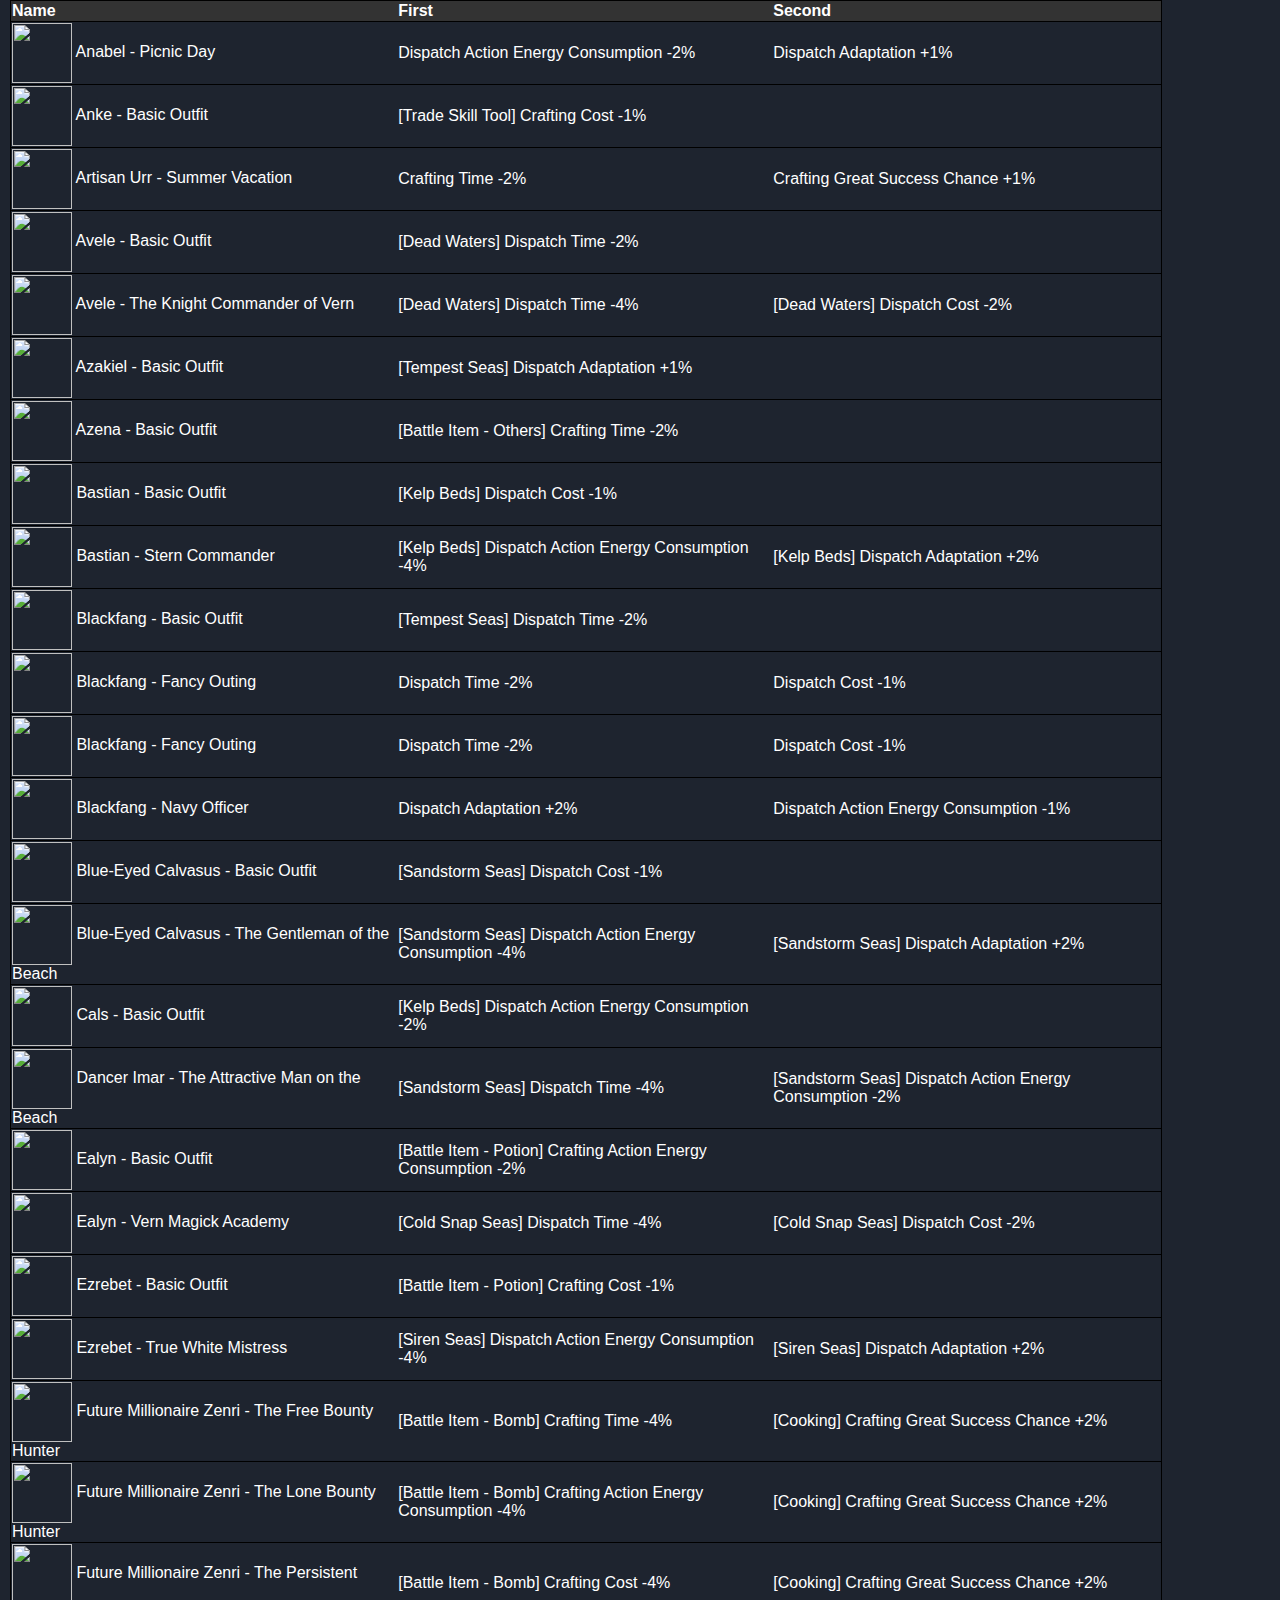
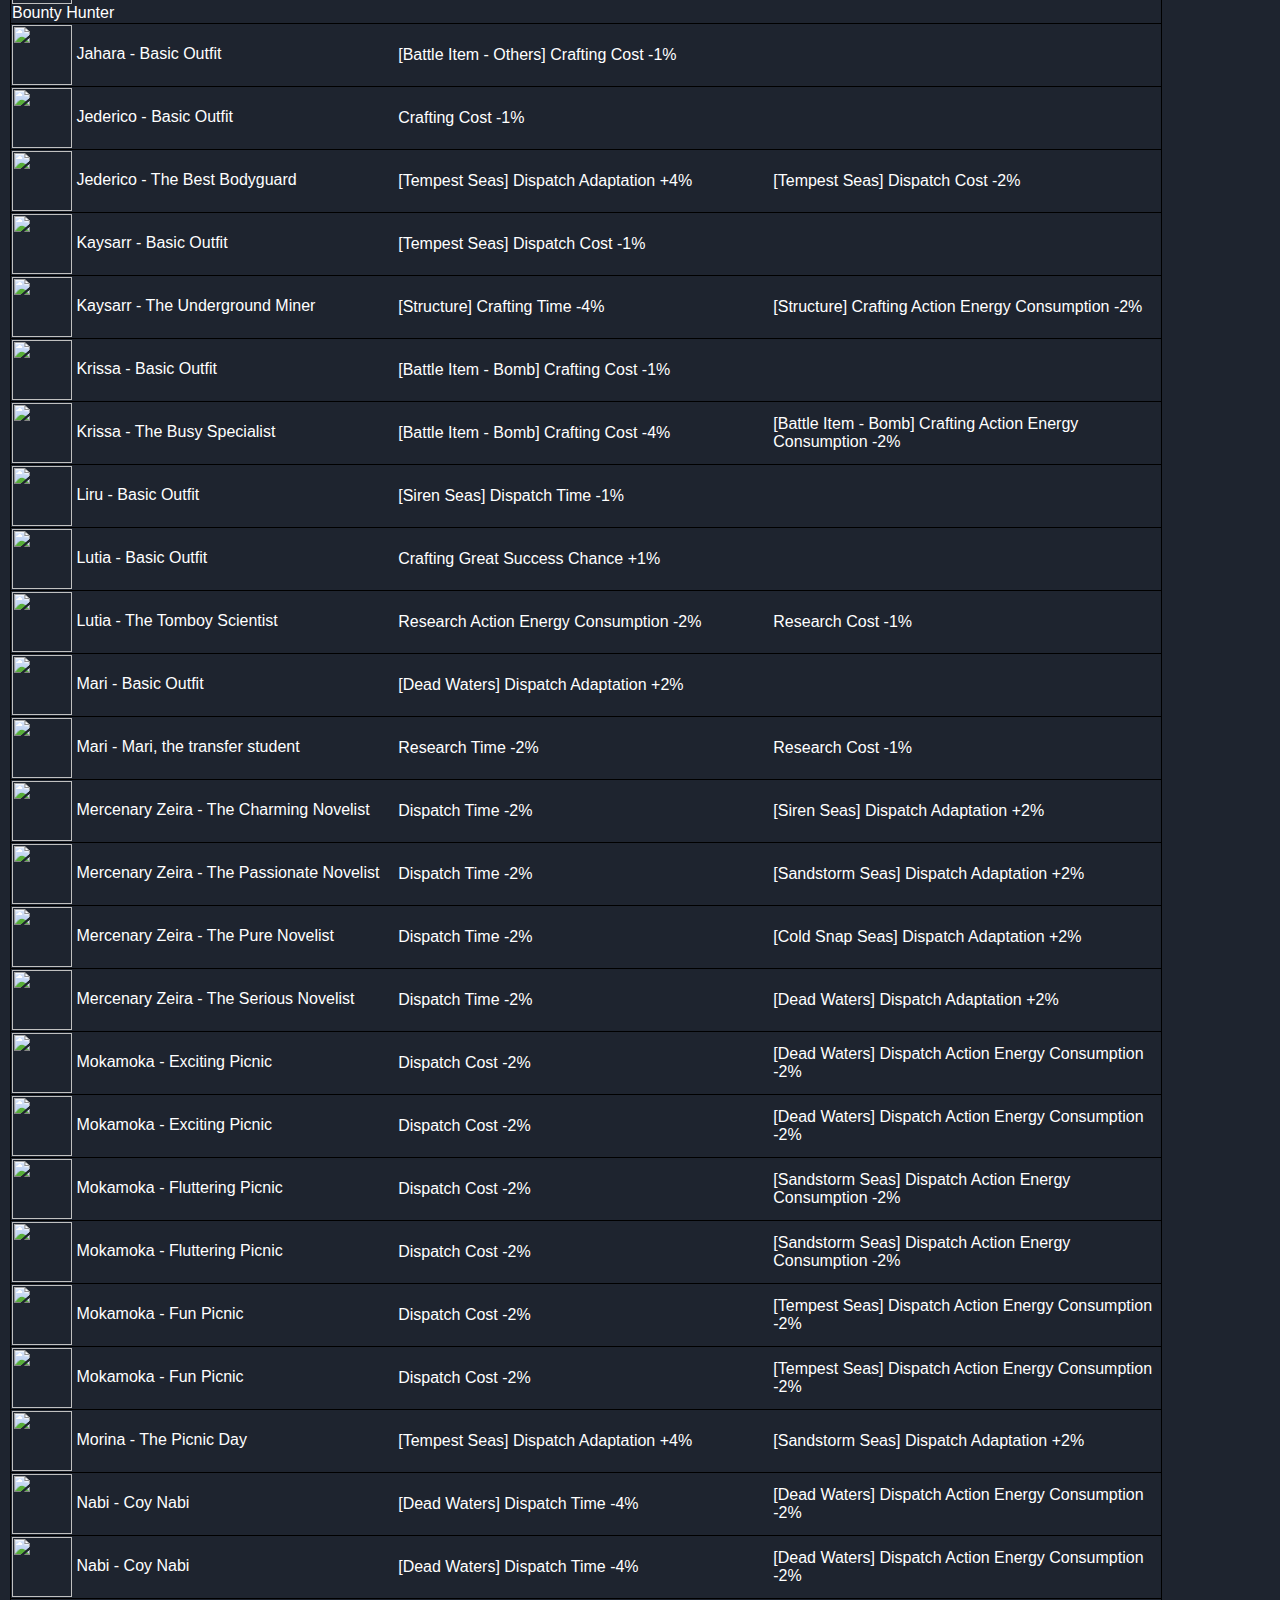
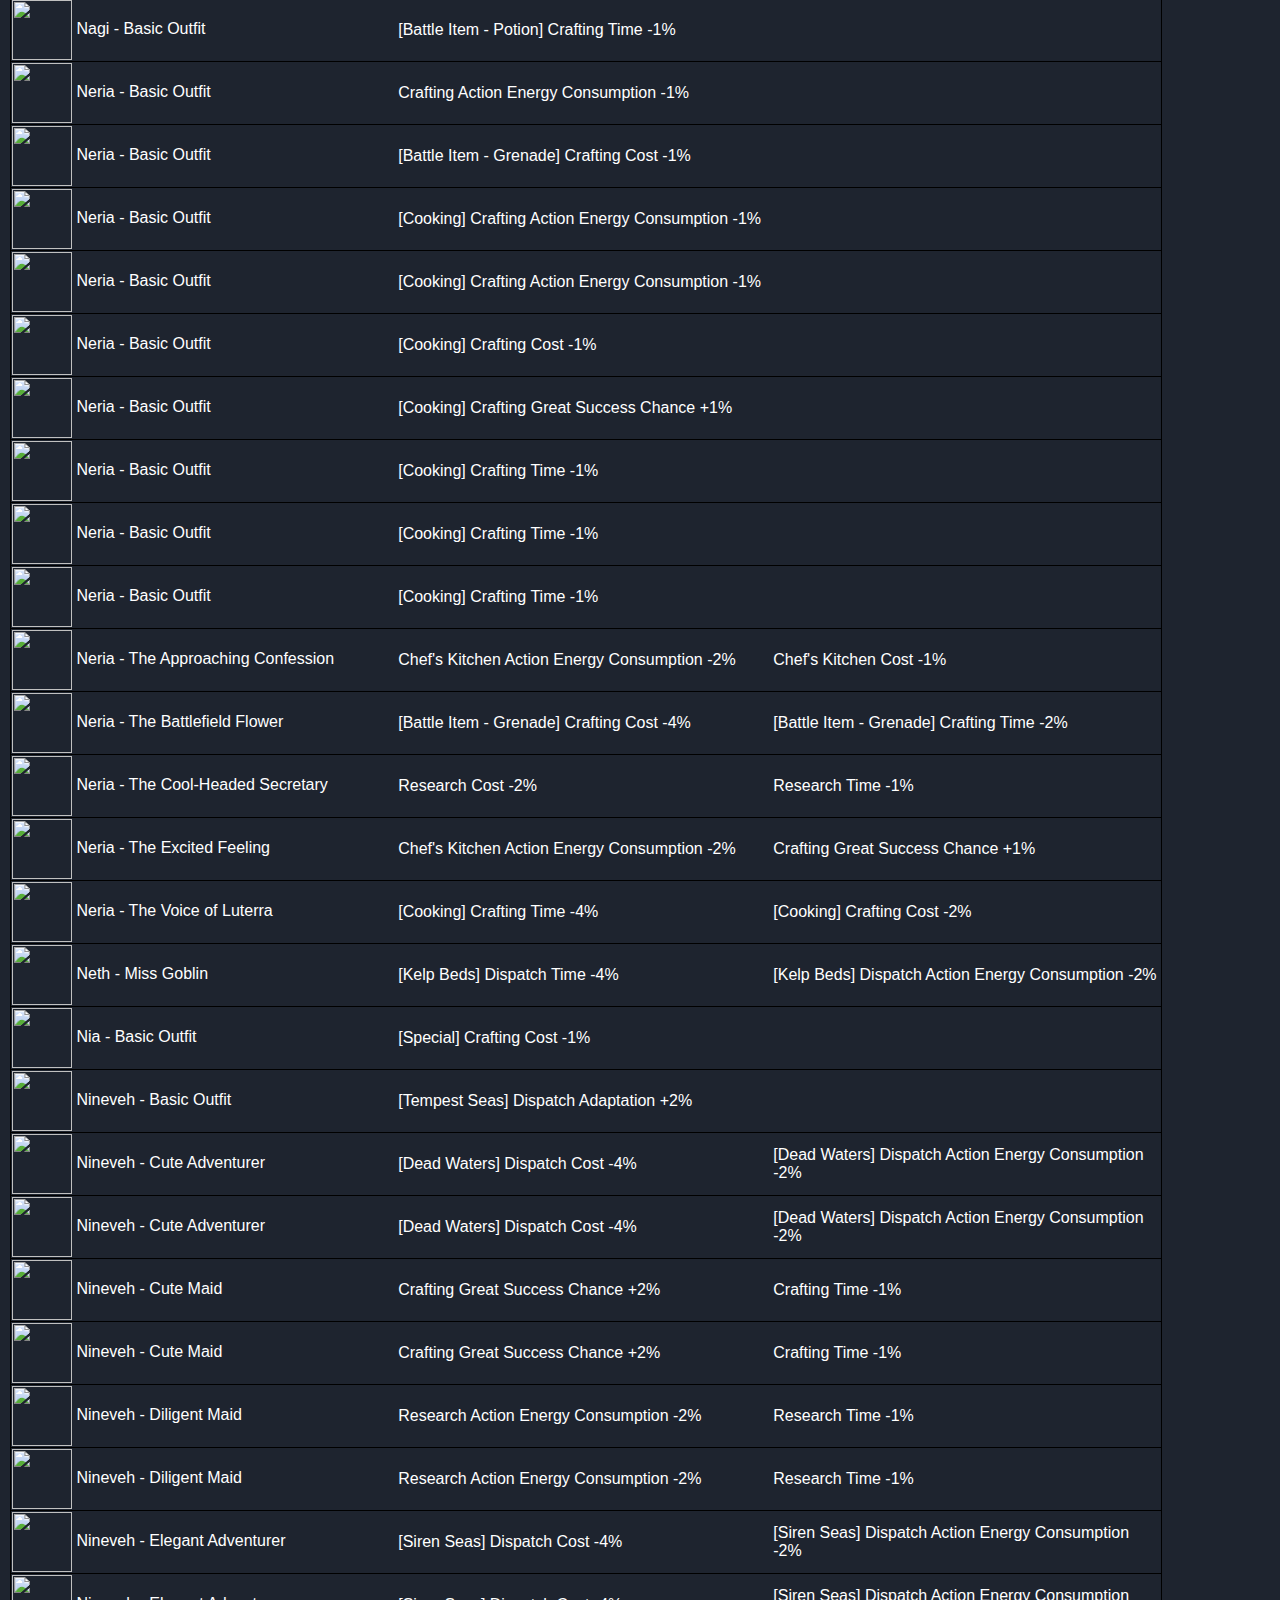
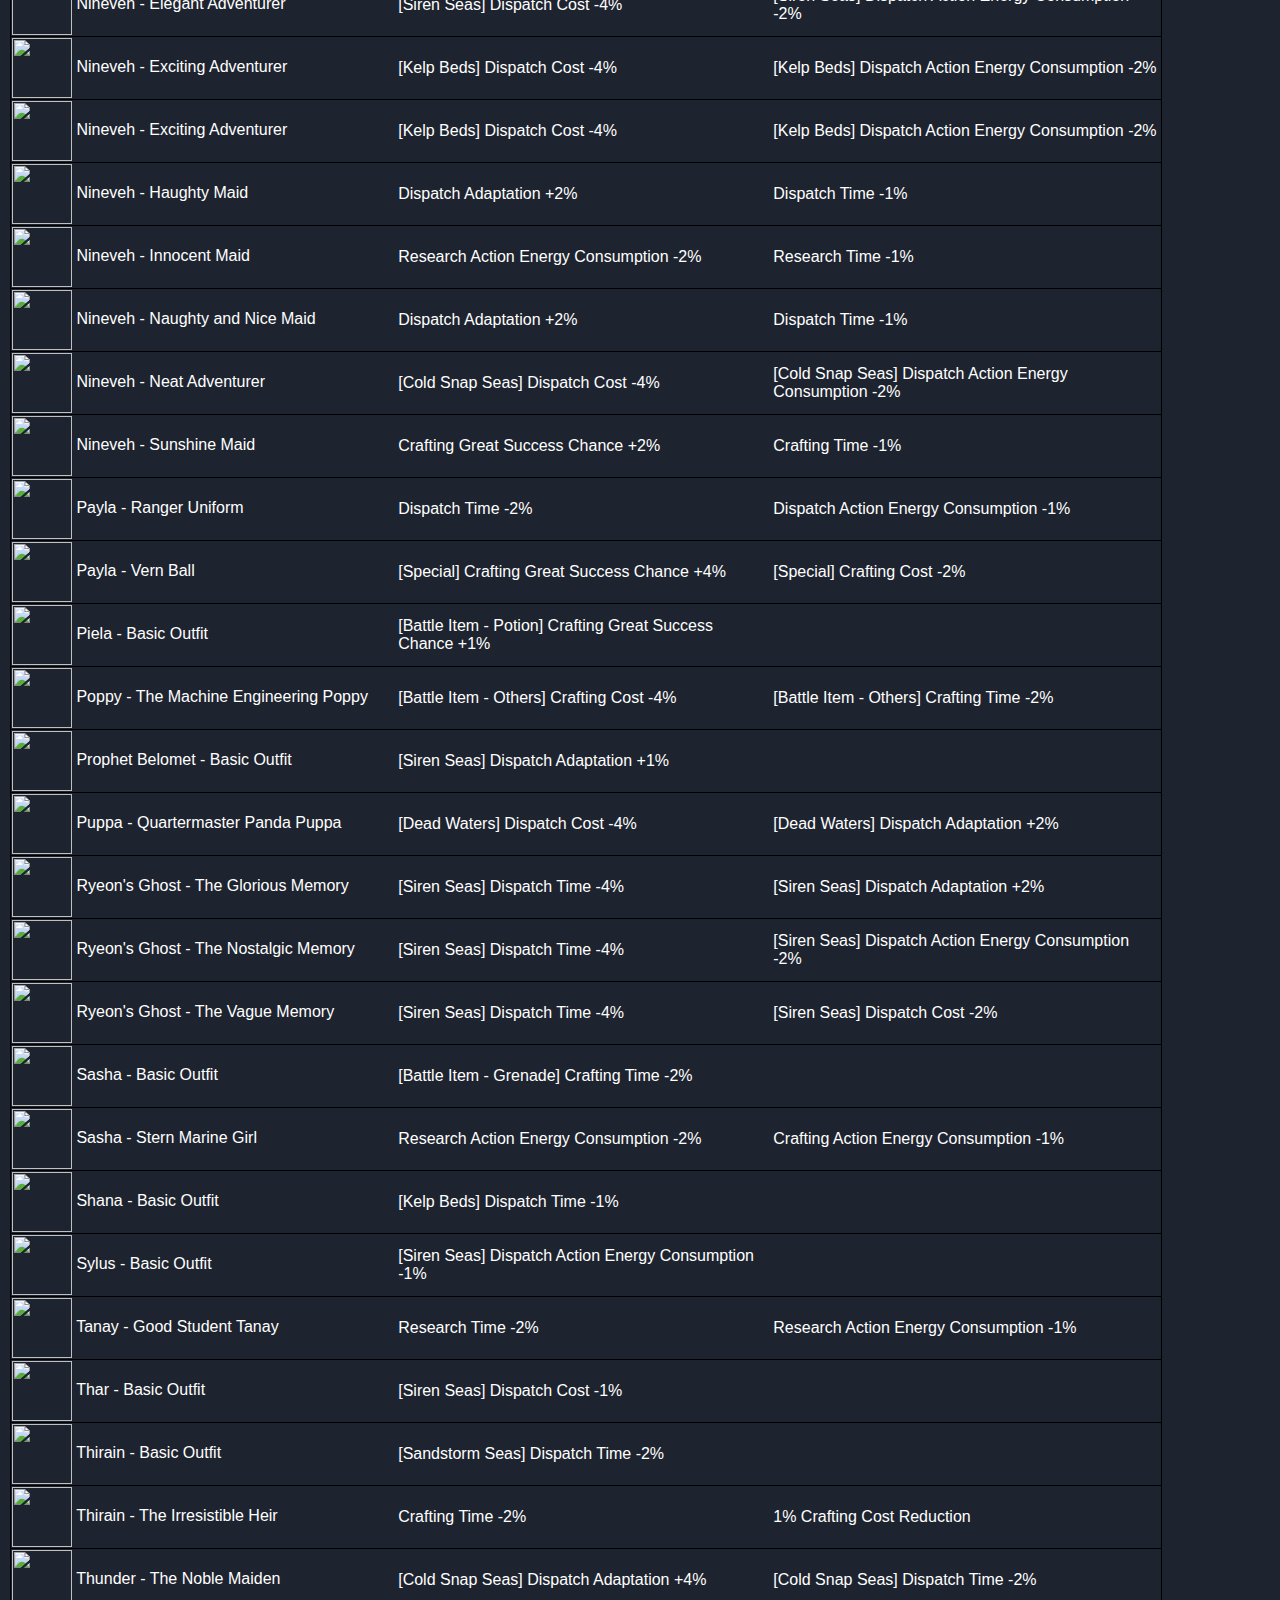
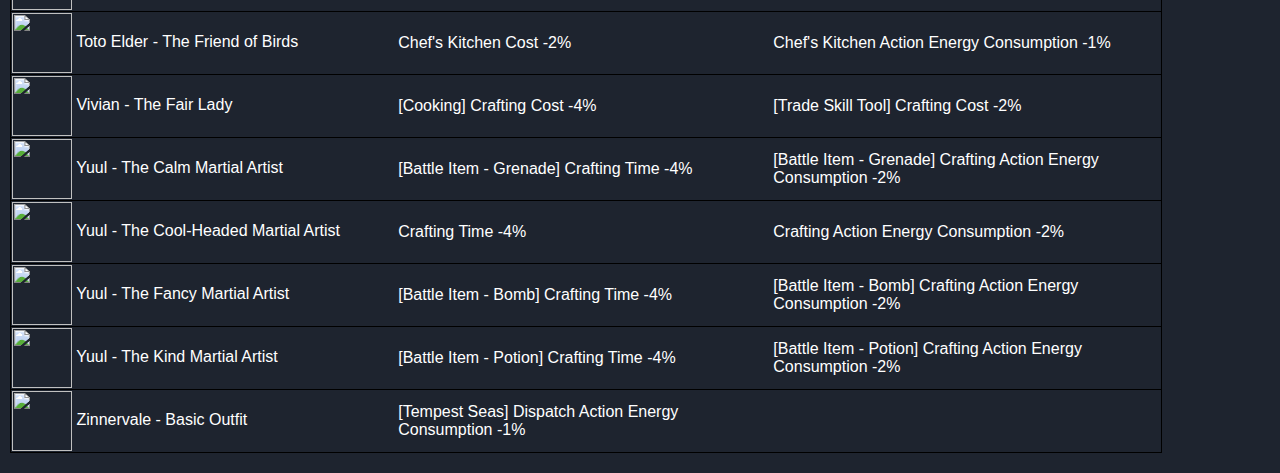
==== commit 0a104af7: "Update codex.html" ====
--- a/docs/codex.html
+++ b/docs/codex.html
@@ -458,7 +458,7 @@
         
     
                 
-
+<div style="display:none">
                         
                             <div class="qtip-content" id="qtip-0-content" aria-atomic="true">
                                 <div class="card item_info me-3">
@@ -2880,4 +2880,5 @@
                                     </div>
                                 </div>
                             </div>
+             </div>   
 </body></html>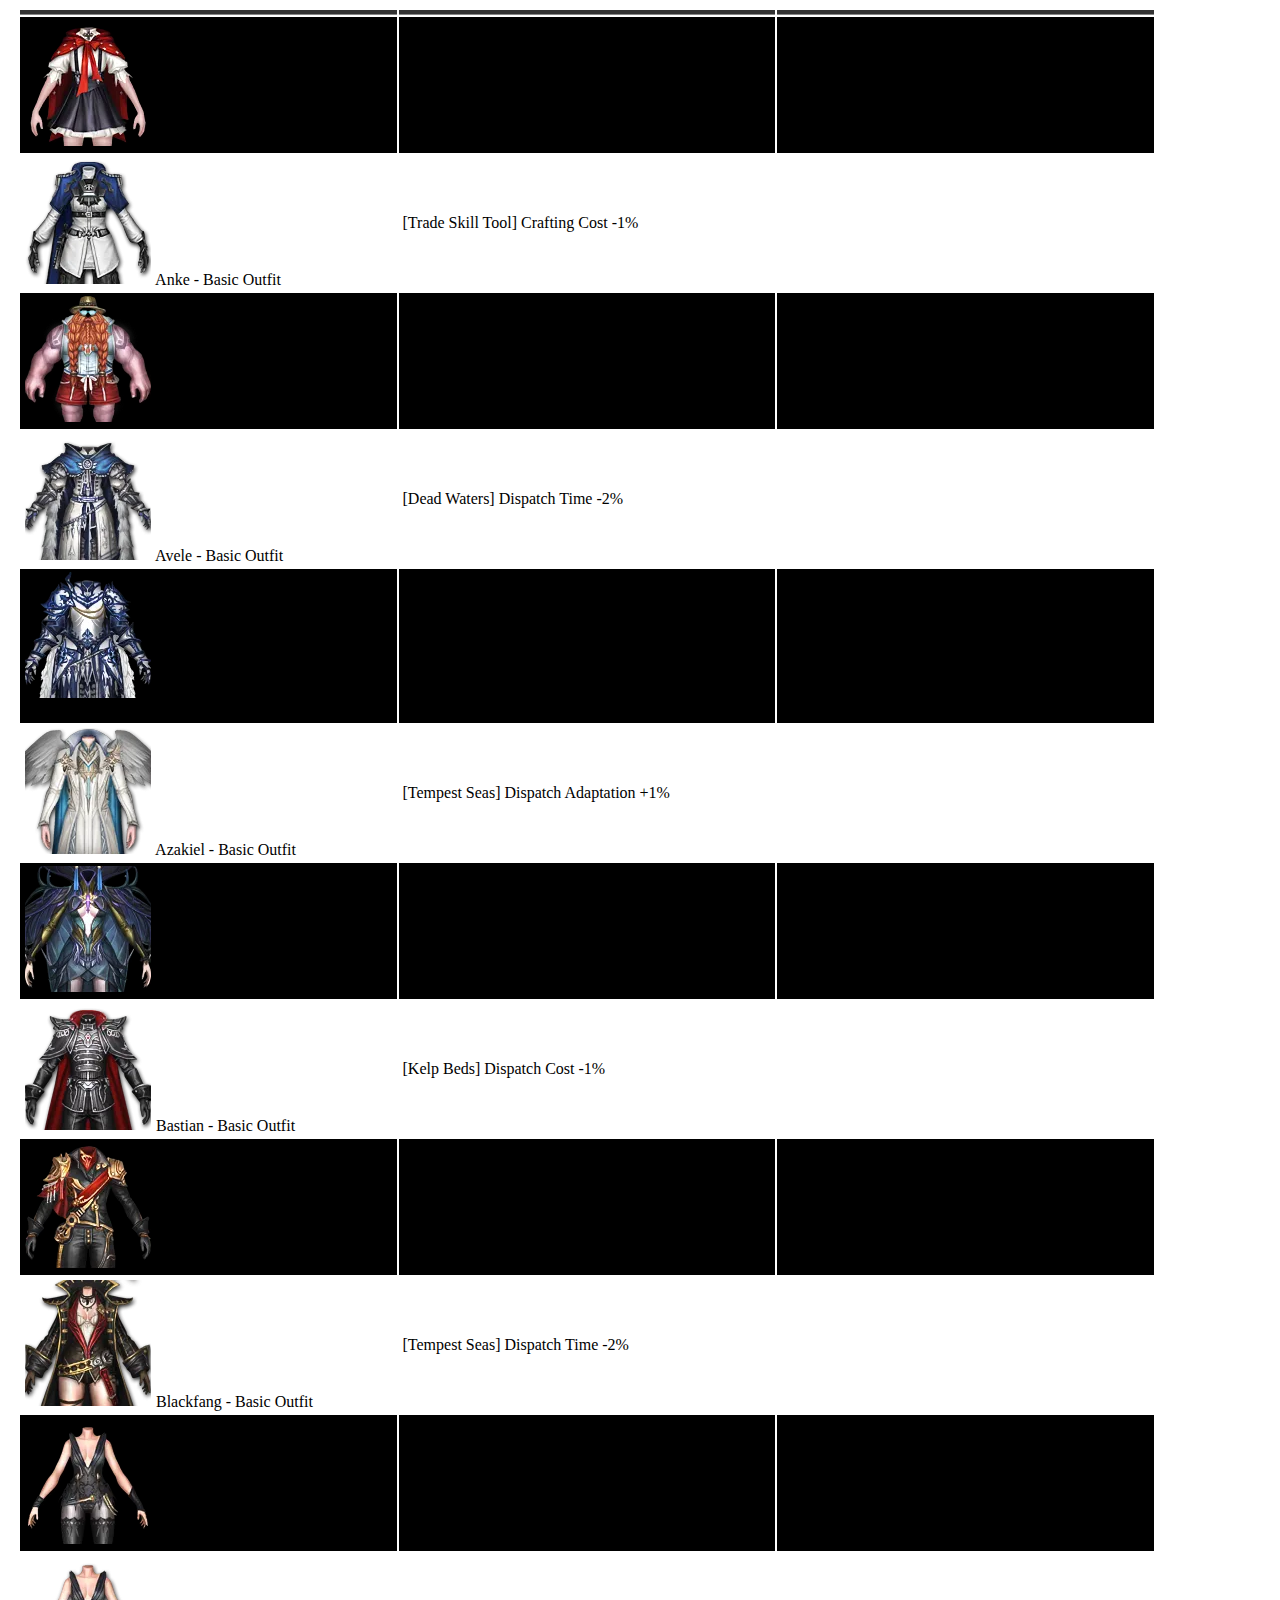
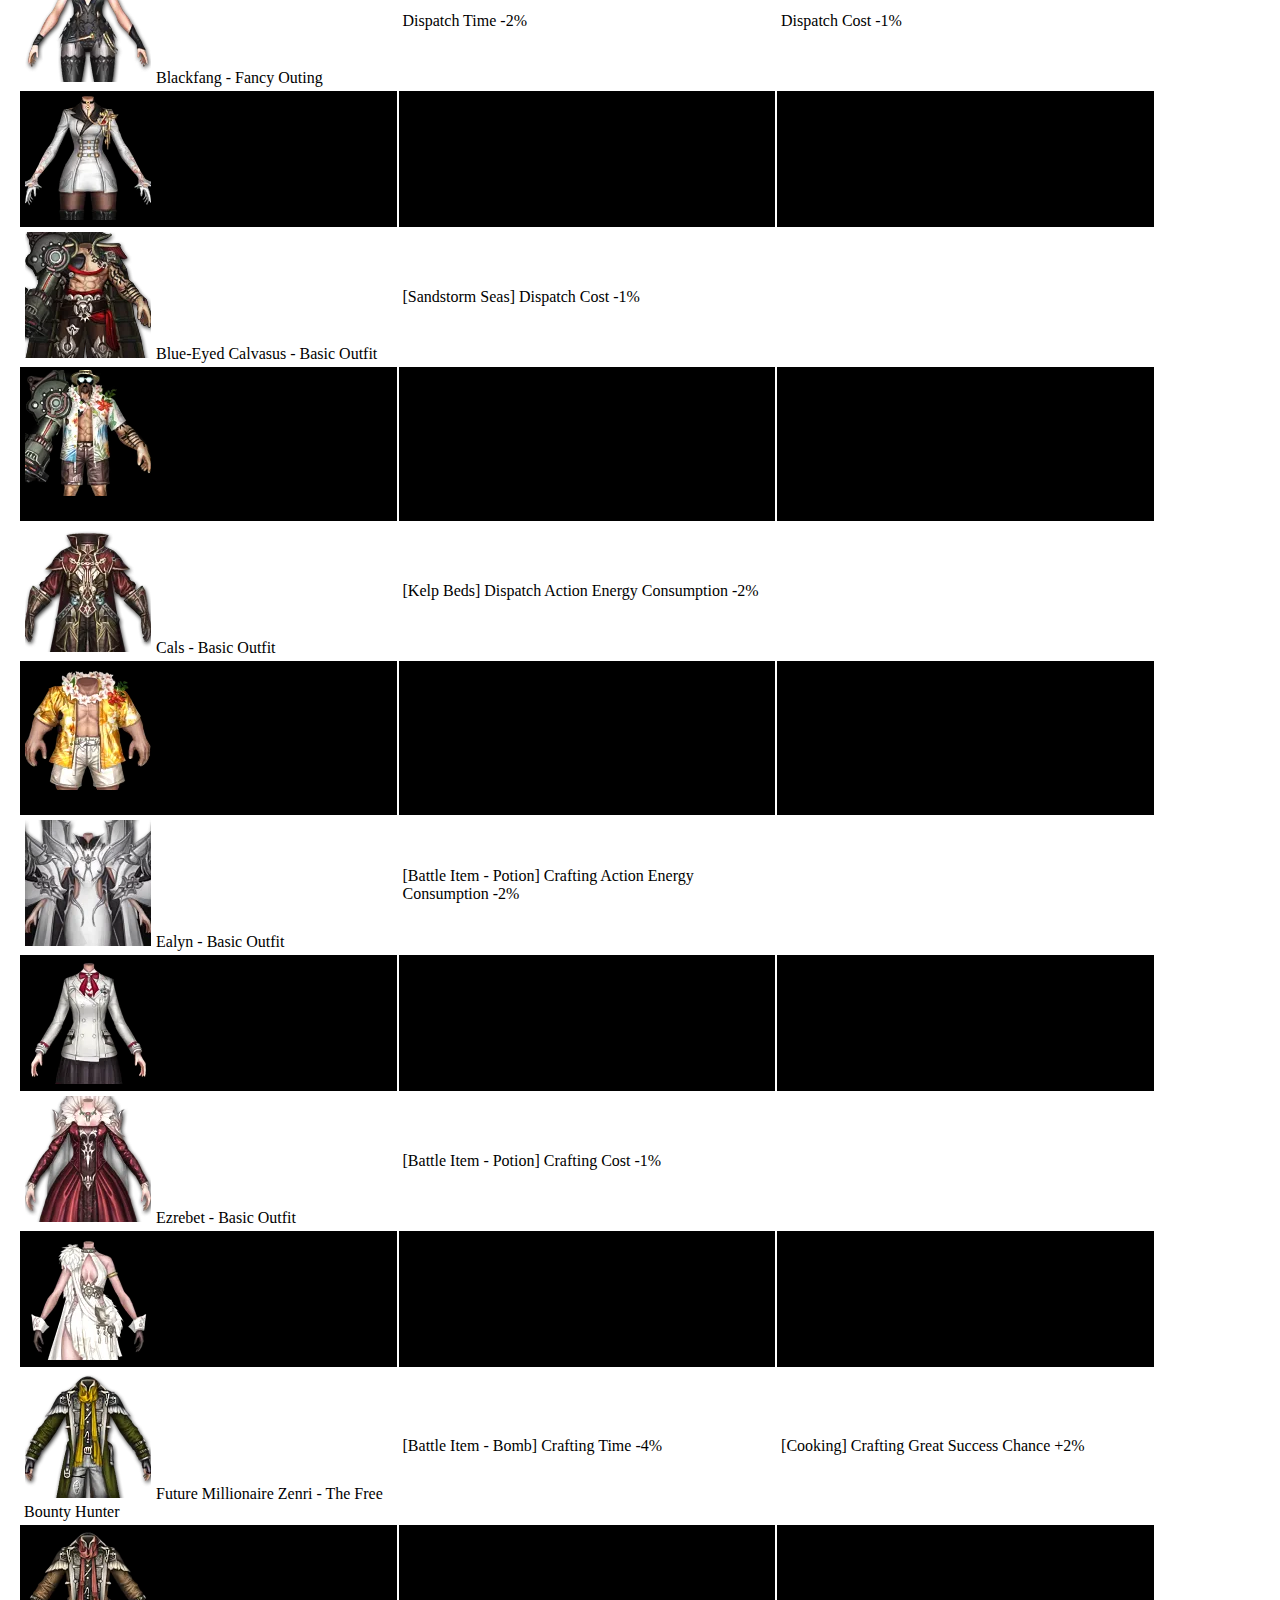
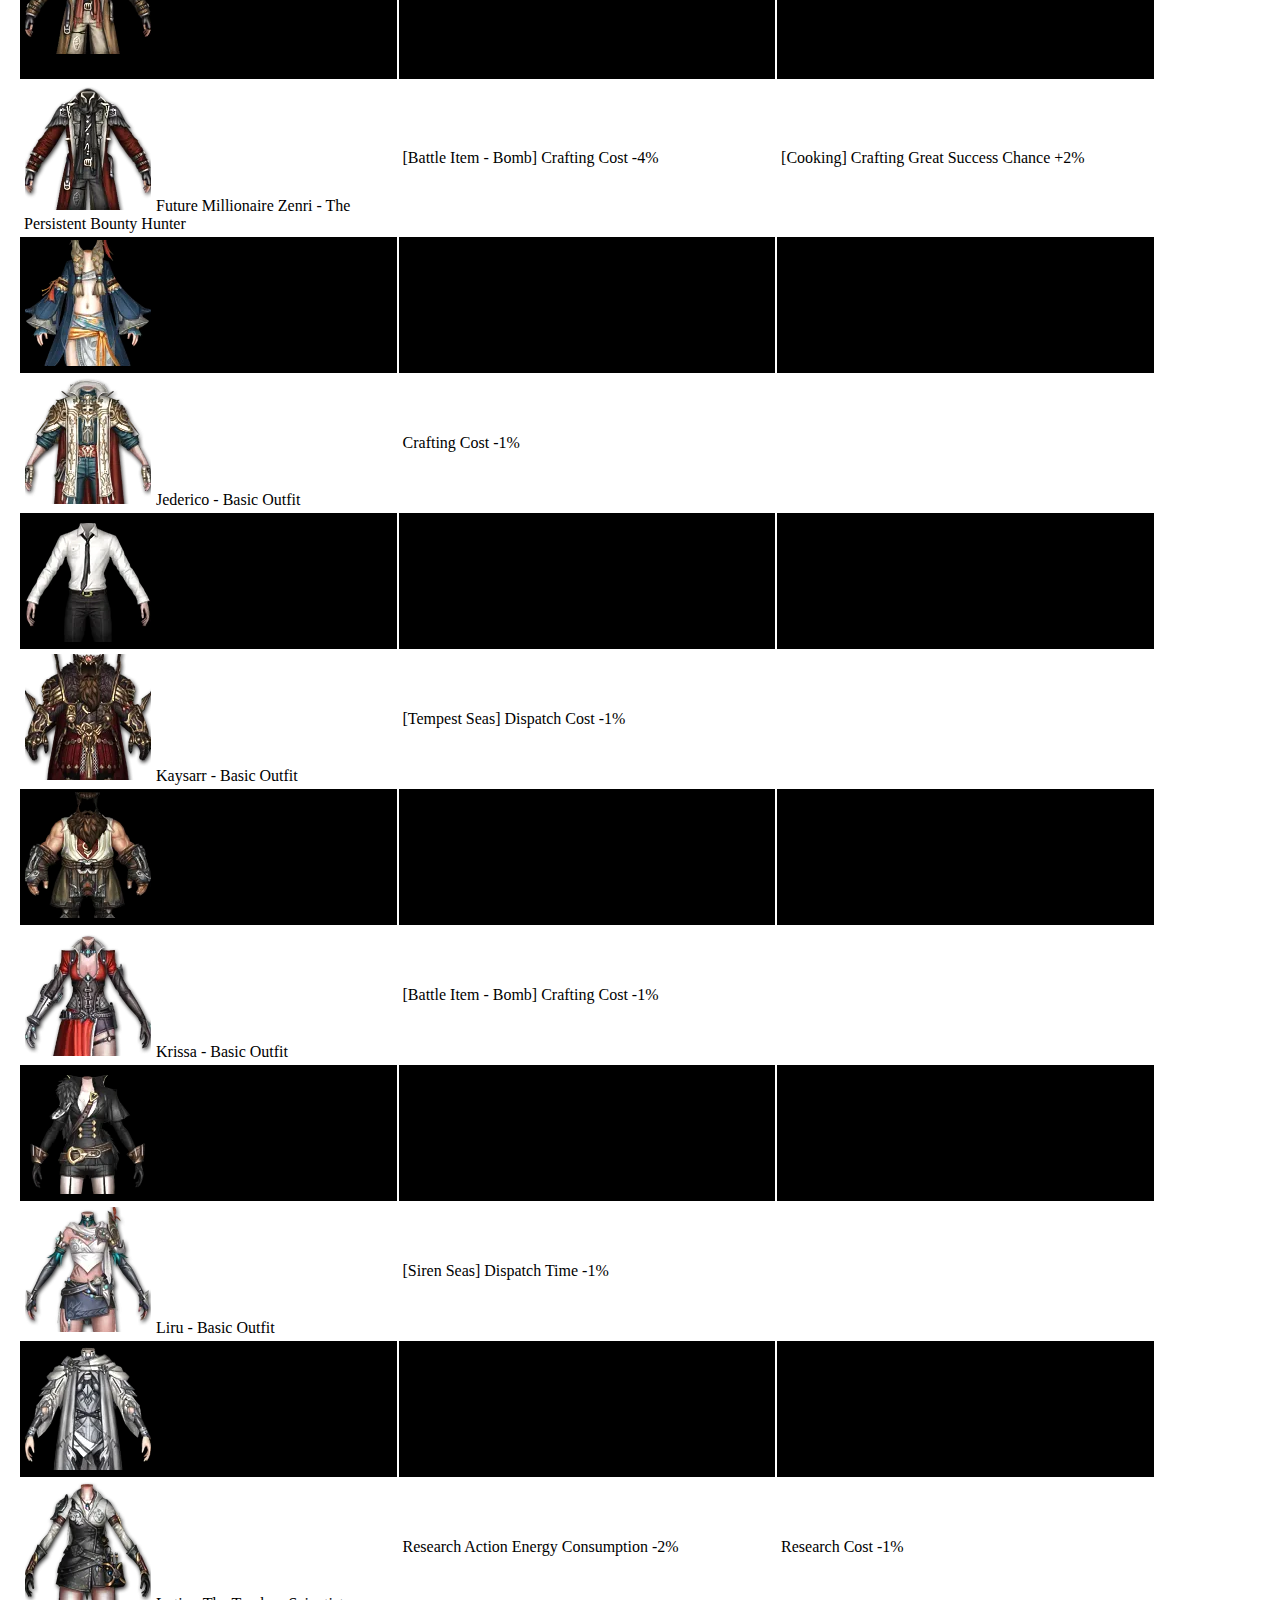
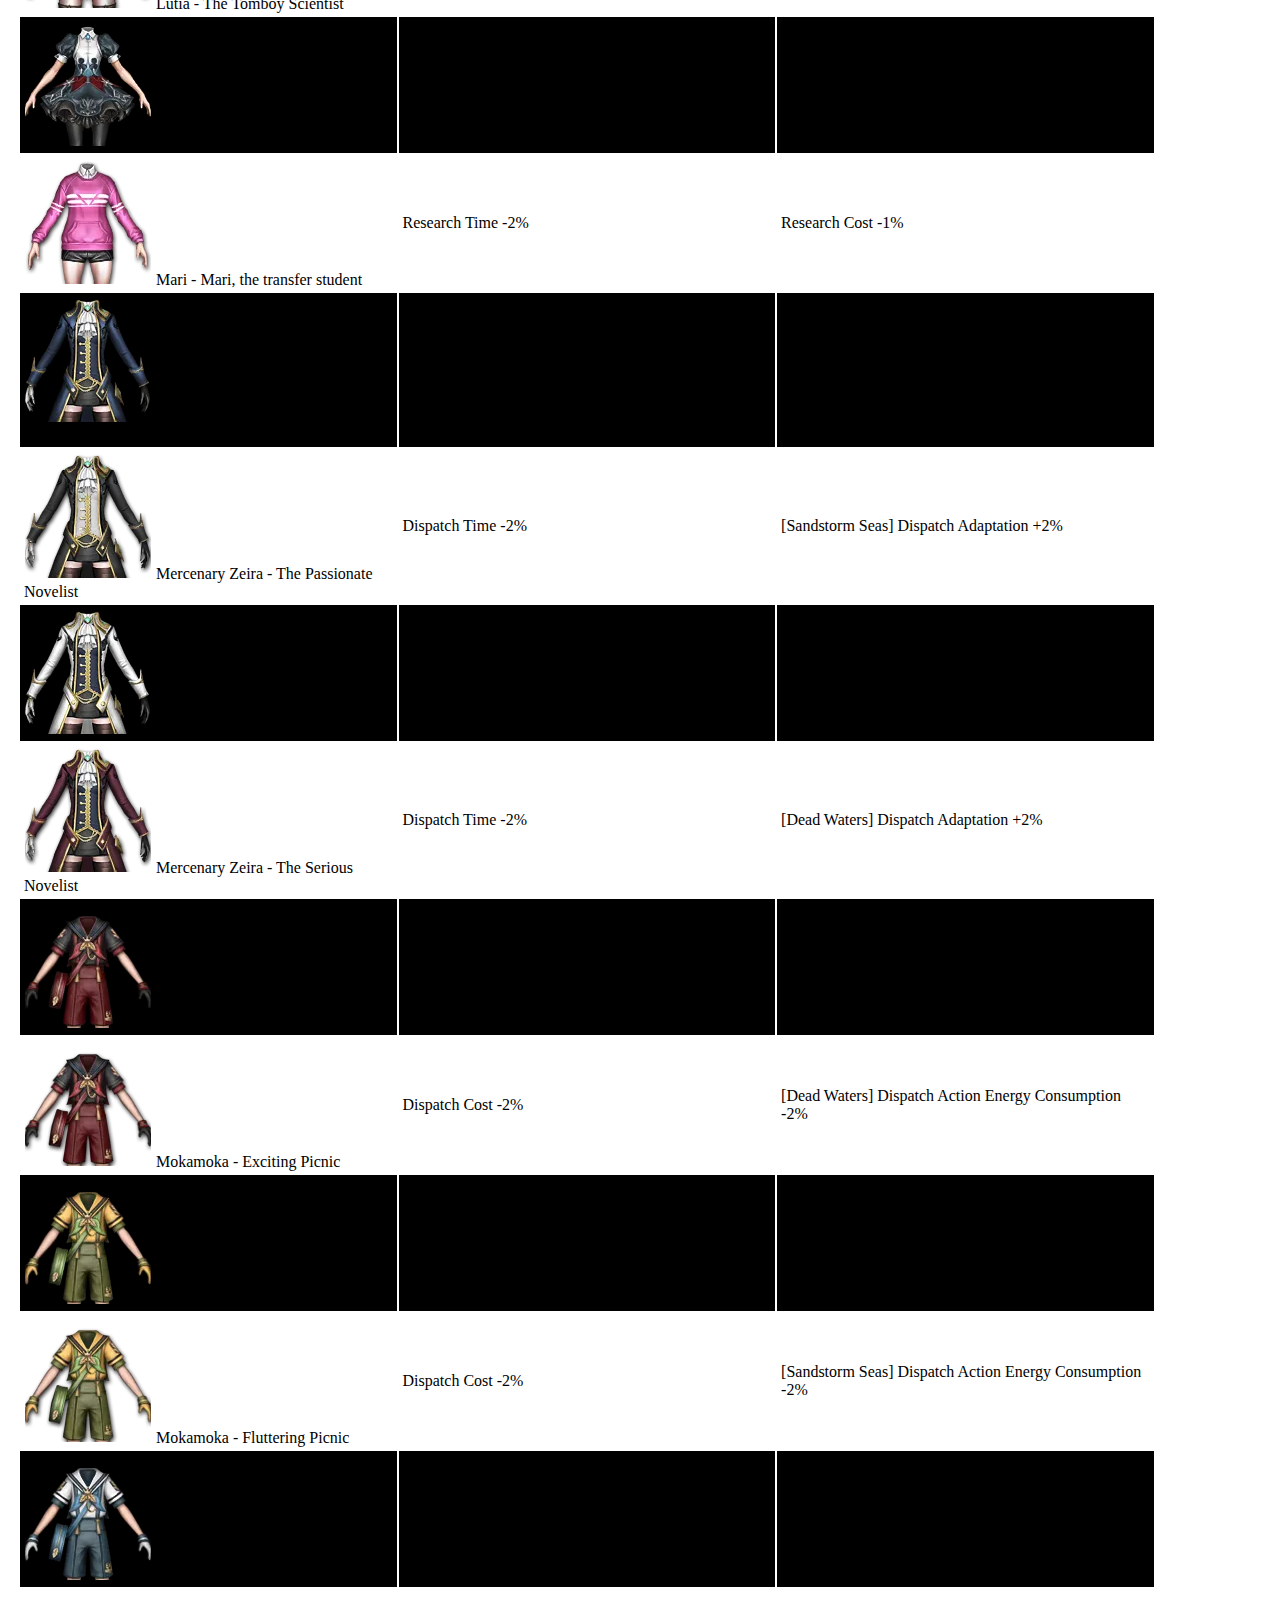
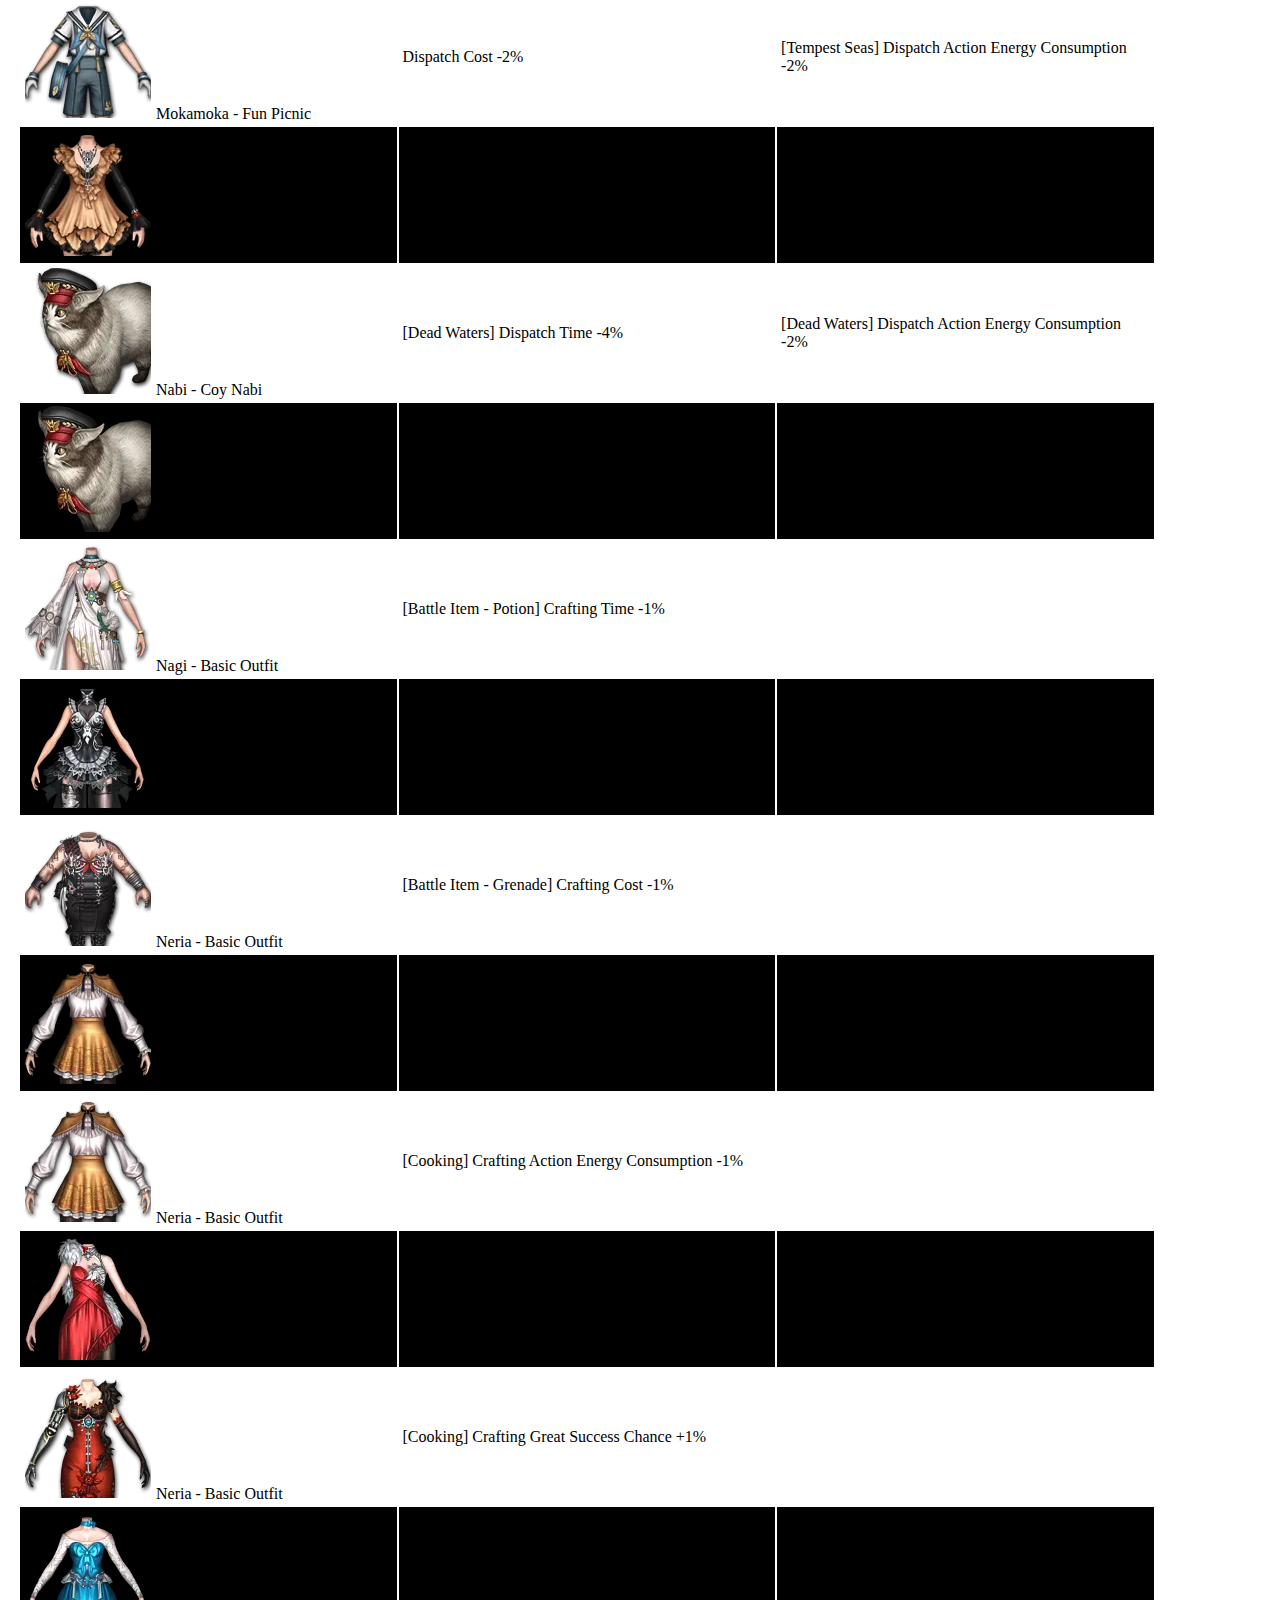
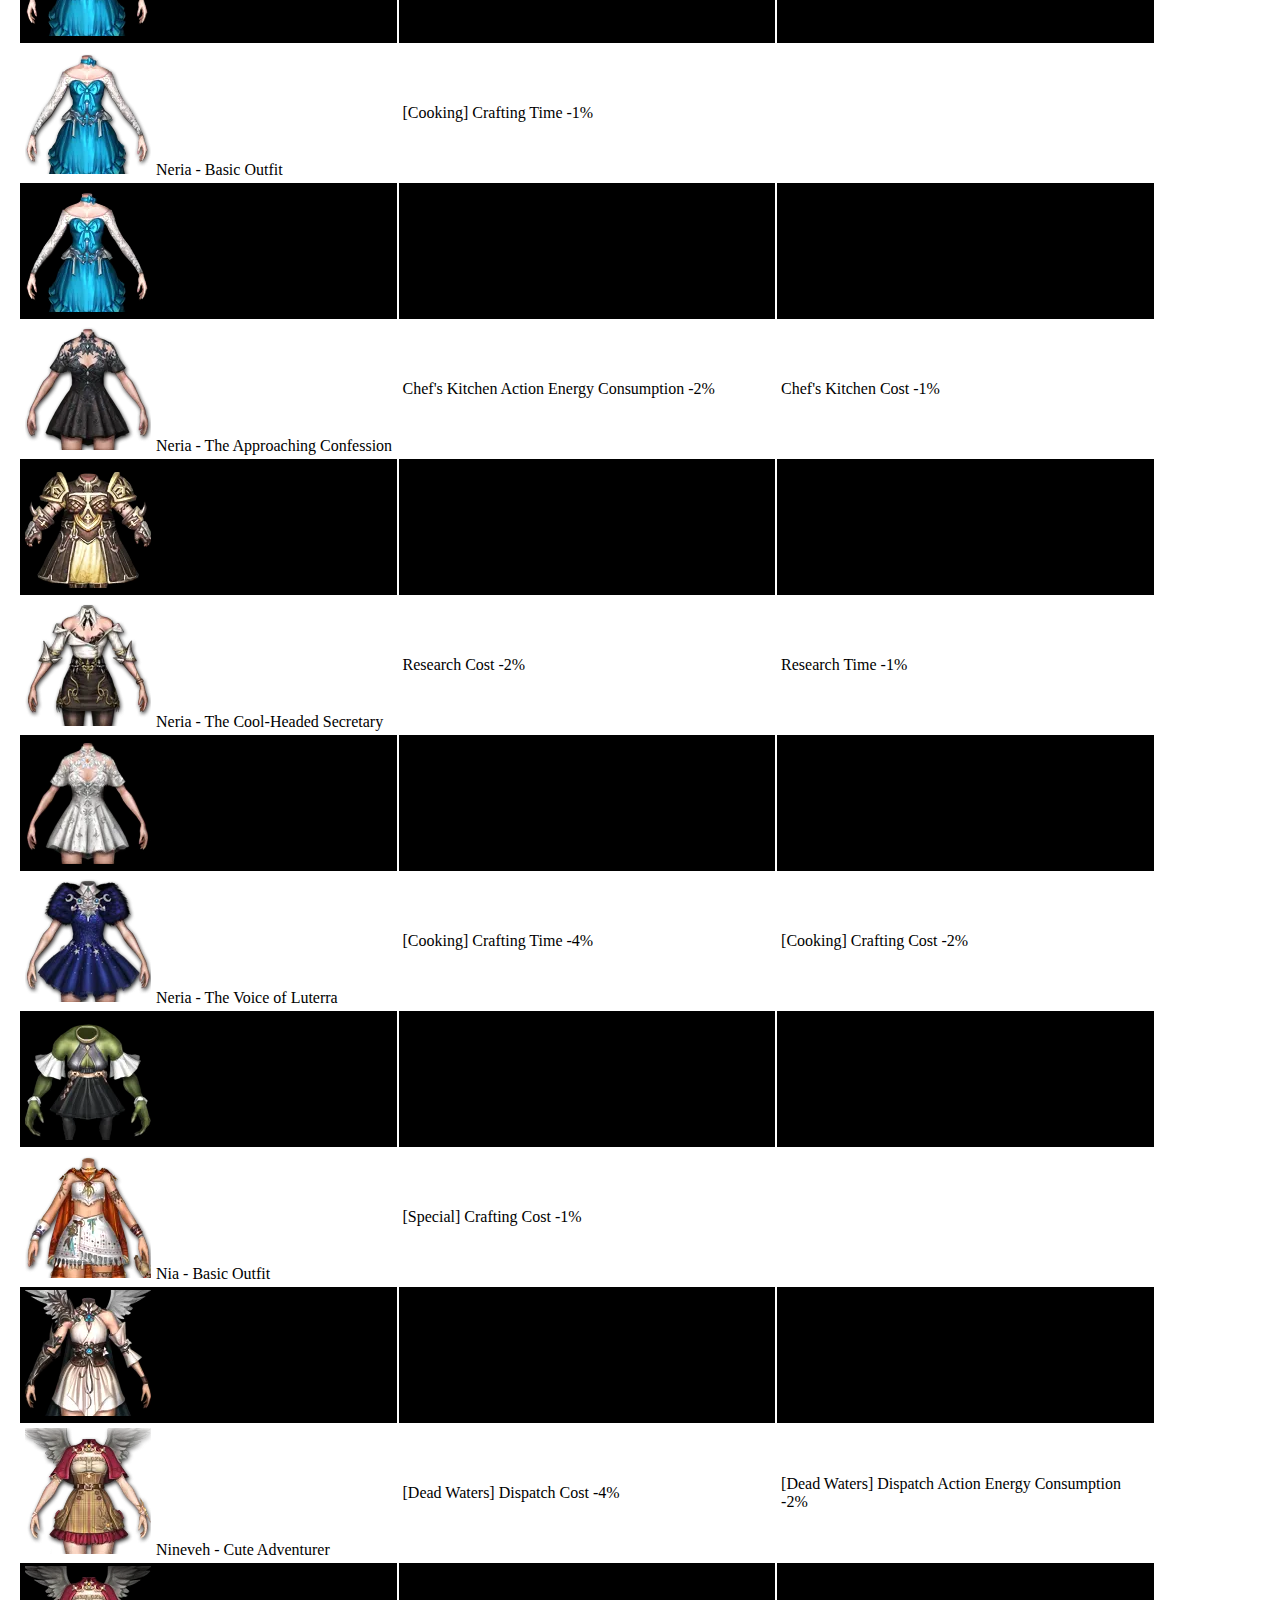
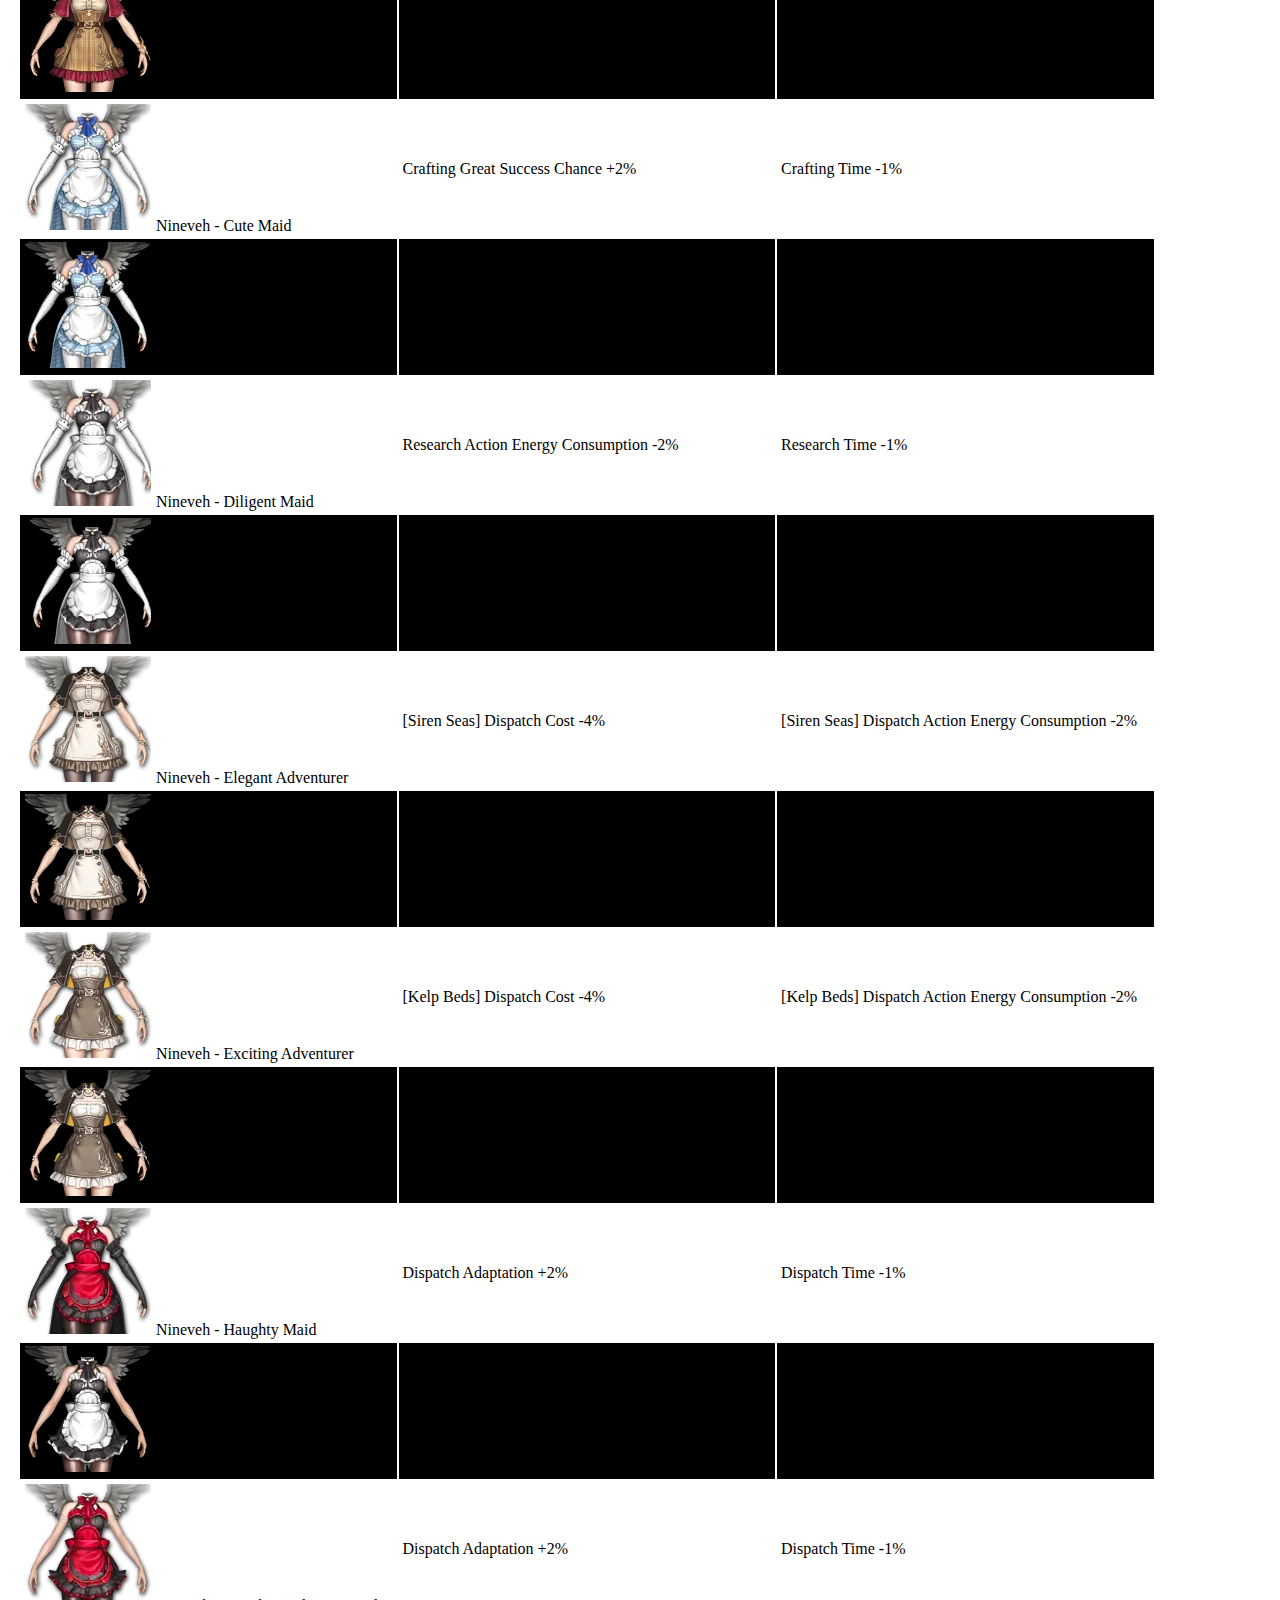
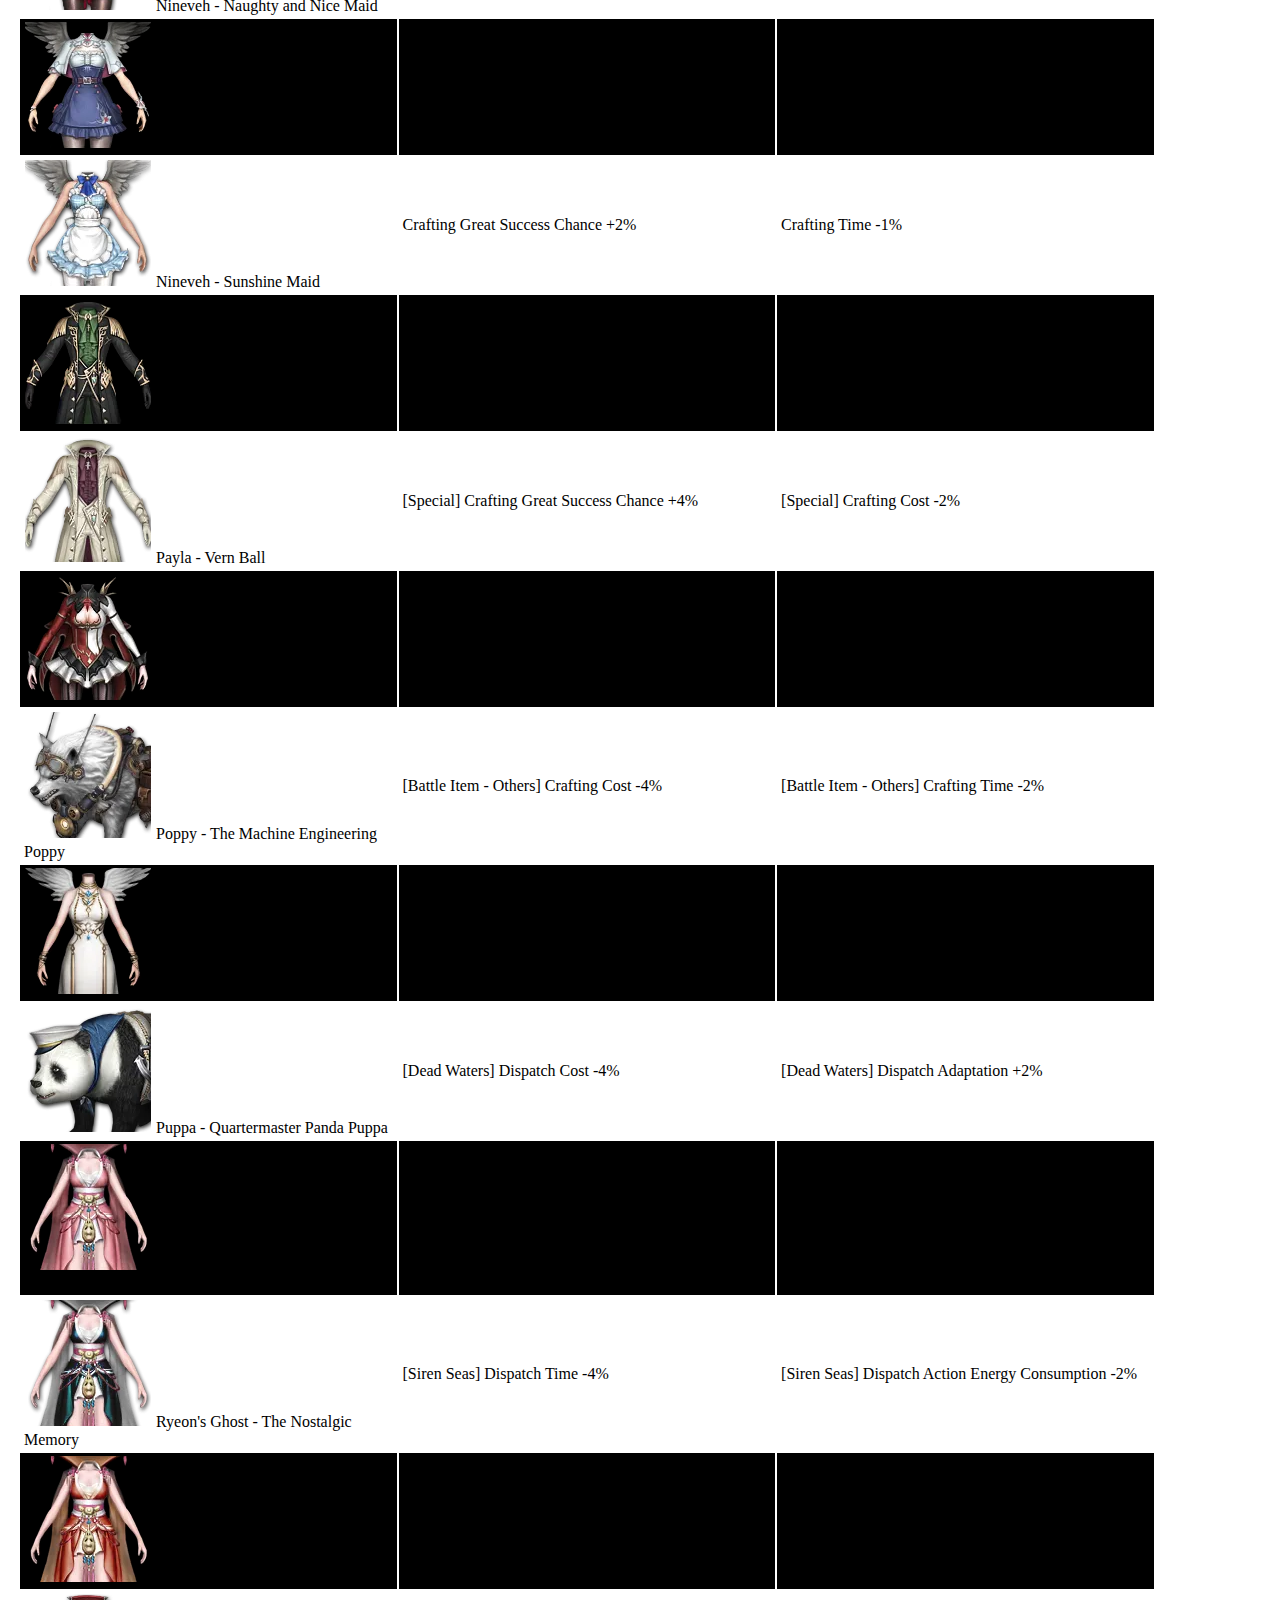
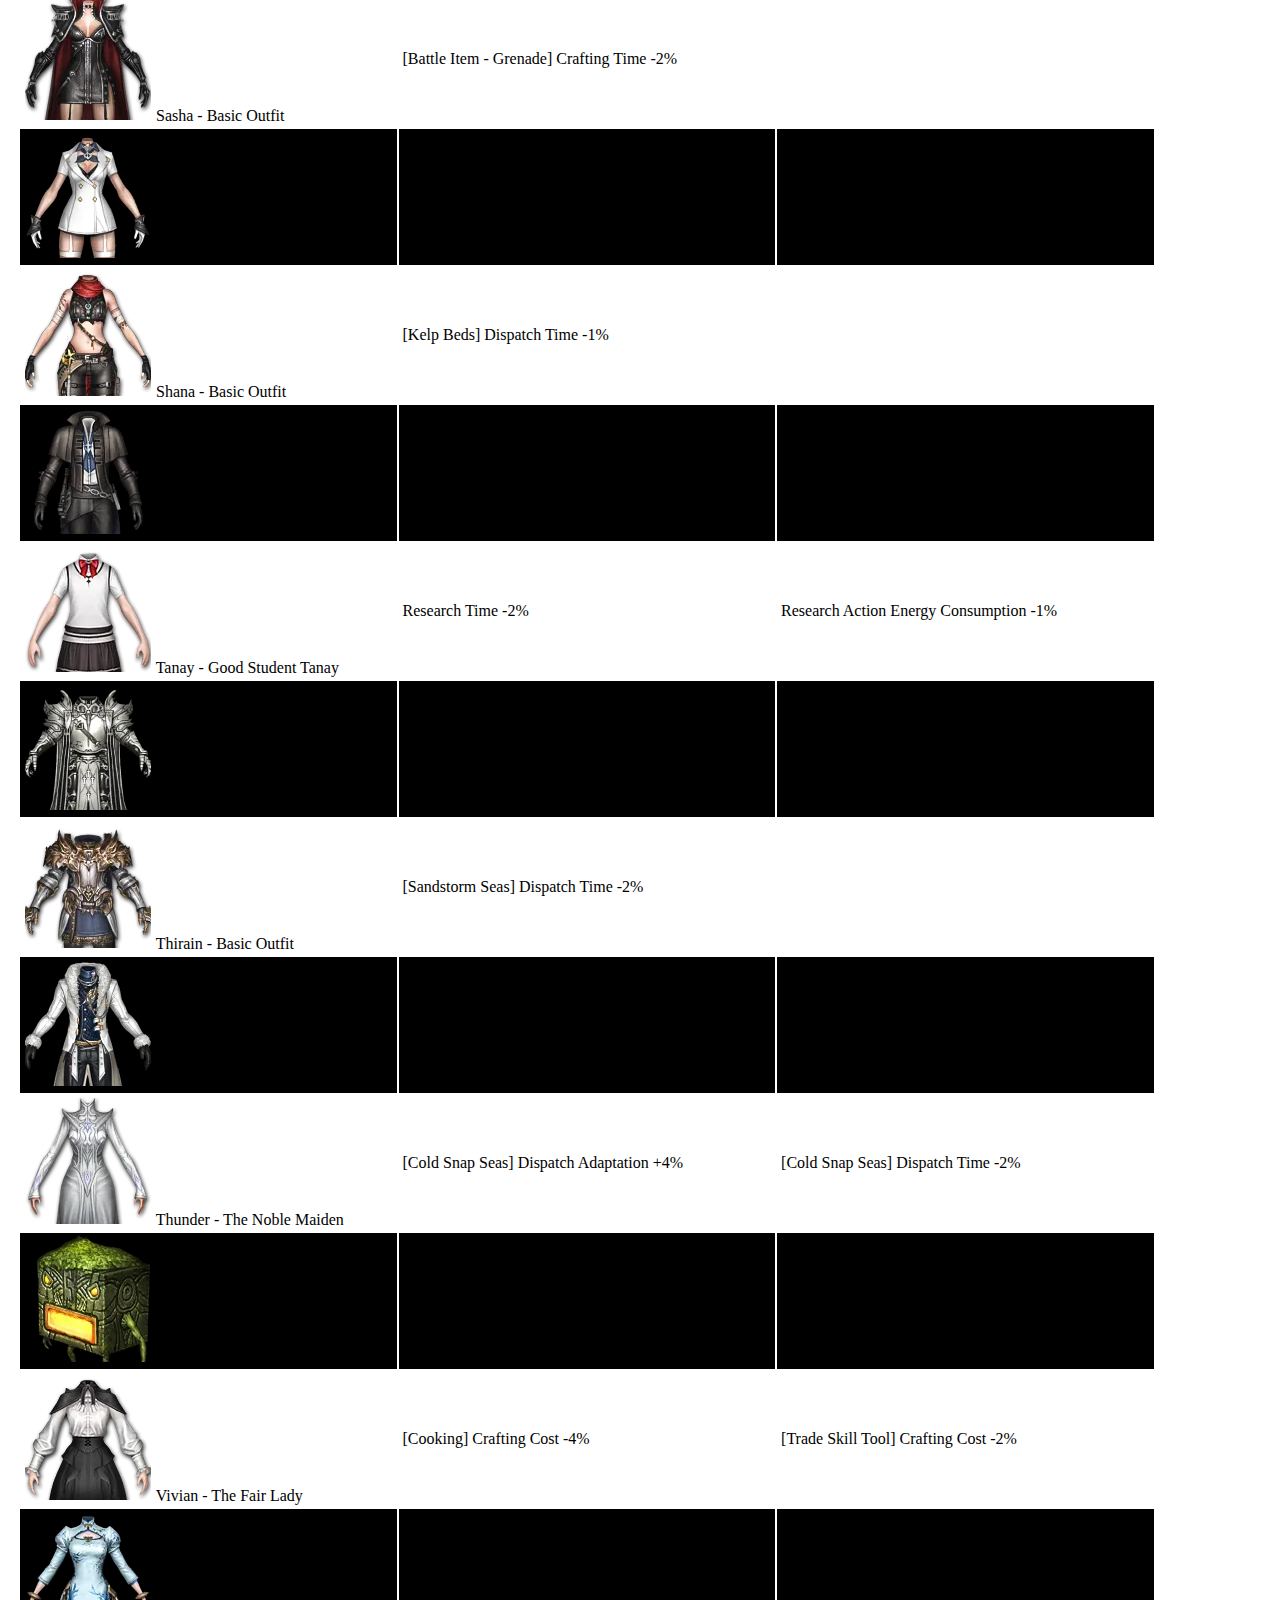
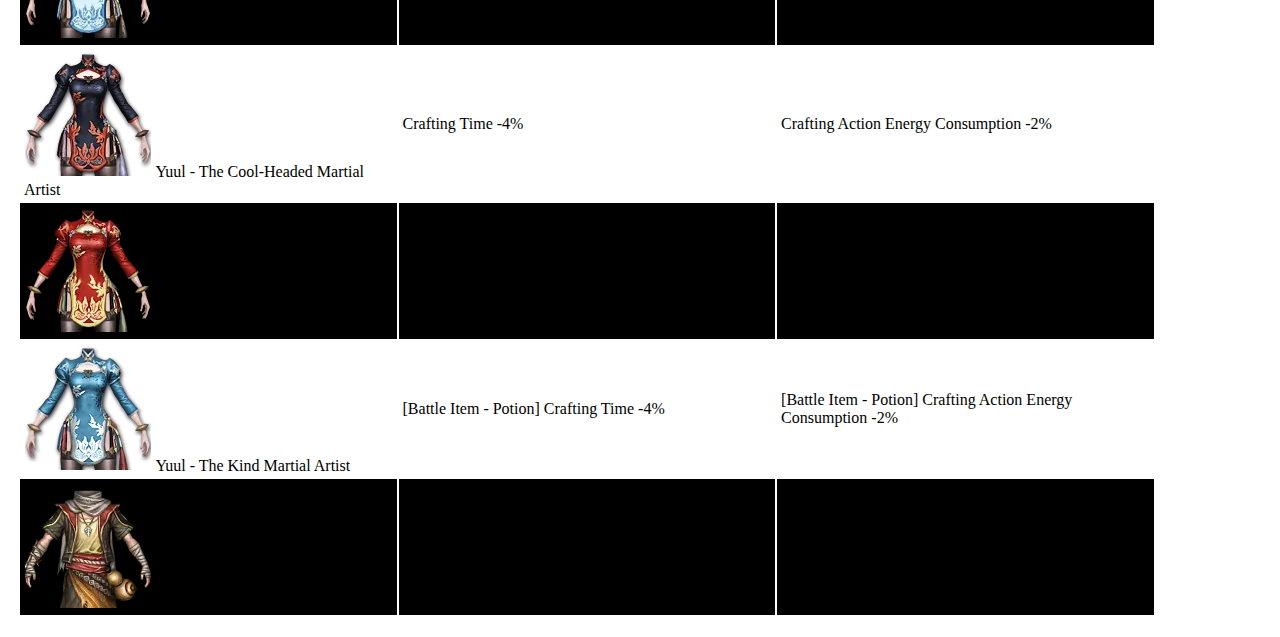
==== commit 0bda4586: "asda" ====
--- a/docs/codex.html
+++ b/docs/codex.html
@@ -4,7 +4,7 @@
 
     <script src="./src/sortable-table.js"></script>
     <script src="./src/jquery-3.6.1.js"></script>
-    <link href="./codex_files/bundle-1675273754991.min.css" rel="stylesheet">
+
     <style type="text/css">
 .sortable {
 margin-left:10px;
@@ -29,7 +29,107 @@
 .sortable >th {
 	text-align: left;
 }
+.sr-only {
+  position: absolute;
+  top: -30em;
+}
 
+table.sortable td,
+table.sortable th {
+  padding: 0.125em 0.25em;
+  width: 8em;
+}
+
+table.sortable th {
+  font-weight: bold;
+  border-bottom: thin solid #888;
+  position: relative;
+}
+
+table.sortable th.no-sort {
+  padding-top: 0.35em;
+}
+
+table.sortable th:nth-child(5) {
+  width: 10em;
+}
+
+table.sortable th .button {
+  position: absolute;
+  padding: 4px;
+  margin: 1px;
+  font-size: 100%;
+  font-weight: bold;
+  background: transparent;
+  border: none;
+  display: inline;
+  right: 0;
+  left: 0;
+  top: 0;
+  bottom: 0;
+  width: 100%;
+  text-align: left;
+  outline: none;
+  cursor: pointer;
+}
+
+table.sortable th button span {
+  position: absolute;
+  right: 4px;
+}
+
+table.sortable th[aria-sort="descending"] span::after {
+  content: "▼";
+  color: currentcolor;
+  font-size: 100%;
+  top: 0;
+}
+
+table.sortable th[aria-sort="ascending"] span::after {
+  content: "▲";
+  color: currentcolor;
+  font-size: 100%;
+  top: 0;
+}
+
+table.show-unsorted-icon th:not([aria-sort]) button span::after {
+  content: "♢";
+  color: currentcolor;
+  font-size: 100%;
+  position: relative;
+  top: -3px;
+  left: -4px;
+}
+
+table.sortable td.num {
+  text-align: right;
+}
+
+table.sortable tbody tr:nth-child(odd) {
+  background-color: #000;
+}
+
+/* Focus and hover styling */
+
+table.sortable th .button:focus,
+table.sortable th .button:hover {
+  padding: 2px;
+  border: 2px solid currentcolor;
+  background-color: #000;
+}
+
+table.sortable th .button:focus span,
+table.sortable th .button:hover span {
+  right: 2px;
+}
+
+table.sortable th:not([aria-sort]) .button:focus span::after,
+table.sortable th:not([aria-sort]) .button:hover span::after {
+  content: "▼";
+  color: currentcolor;
+  font-size: 100%;
+  top: 0;
+}
 
 </style>
 <body style="">
@@ -38,416 +138,416 @@
     <thead>
       <tr>
         <th aria-sort="ascending">
-          <span class="button" data-column-index="0">
+          <div class="button" data-column-index="0">
             Name
-            <span aria-hidden="true"></span>
+            <div aria-hidden="true"></span>
           </button>
         </th>
         <th>
-          <span class="button" data-column-index="1">
+          <div class="button" data-column-index="1">
             First
             <span aria-hidden="true"></span>
           </button>
         </th>
         <th>
-          <span class="button" data-column-index="2">
+          <div class="button" data-column-index="2">
             Second
             <span aria-hidden="true"></span>
           </button>
         </th>
       </tr>
     </thead>
-    <tbody class="okay"><tr><td><img class="item_icon" src="file:///C:/Users/Tyler/Documents/R/HoeCard/docs/codex_files/fam_dress_01_21.webp"> Anabel - Picnic Day</td><td>
+    <tbody class="okay"><tr><td><img class="item_icon" src="./codex_files/fam_dress_01_21.webp"> Anabel - Picnic Day</td><td>
                                                         
                                                         Dispatch Action Energy Consumption -2%</td><td>Dispatch Adaptation +1%
-                                                    </td></tr><tr><td><img class="item_icon" src="file:///C:/Users/Tyler/Documents/R/HoeCard/docs/codex_files/fam_dress_01_177.webp"> Anke - Basic Outfit</td><td>
+                                                    </td></tr><tr><td><img class="item_icon" src="./codex_files/fam_dress_01_177.webp"> Anke - Basic Outfit</td><td>
                                                     
                                                         
                                                         [Trade Skill Tool] Crafting Cost -1%
                                                     
-                                                </td><td></td></tr><tr><td><img class="item_icon" src="file:///C:/Users/Tyler/Documents/R/HoeCard/docs/codex_files/fam_dress_01_106.webp"> Artisan Urr - Summer Vacation</td><td>
+                                                </td><td></td></tr><tr><td><img class="item_icon" src="./codex_files/fam_dress_01_106.webp"> Artisan Urr - Summer Vacation</td><td>
                                                         
                                                         Crafting Time -2%</td><td>Crafting Great Success Chance +1%
-                                                    </td></tr><tr><td><img class="item_icon" src="file:///C:/Users/Tyler/Documents/R/HoeCard/docs/codex_files/fam_dress_01_69.webp"> Avele - Basic Outfit</td><td>
+                                                    </td></tr><tr><td><img class="item_icon" src="./codex_files/fam_dress_01_69.webp"> Avele - Basic Outfit</td><td>
                                                     
                                                         
                                                         [Dead Waters] Dispatch Time -2%
                                                     
-                                                </td><td></td></tr><tr><td><img class="item_icon" src="file:///C:/Users/Tyler/Documents/R/HoeCard/docs/codex_files/fam_dress_01_108.webp"> Avele - The Knight Commander of Vern</td><td>
+                                                </td><td></td></tr><tr><td><img class="item_icon" src="./codex_files/fam_dress_01_108.webp"> Avele - The Knight Commander of Vern</td><td>
                                                         
                                                         [Dead Waters] Dispatch Time -4%</td><td>[Dead Waters] Dispatch Cost -2%
-                                                    </td></tr><tr><td><img class="item_icon" src="file:///C:/Users/Tyler/Documents/R/HoeCard/docs/codex_files/fam_dress_01_179.webp"> Azakiel - Basic Outfit</td><td>
+                                                    </td></tr><tr><td><img class="item_icon" src="./codex_files/fam_dress_01_179.webp"> Azakiel - Basic Outfit</td><td>
                                                     
                                                         
                                                         [Tempest Seas] Dispatch Adaptation +1%
                                                     
-                                                </td><td></td></tr><tr><td><img class="item_icon" src="file:///C:/Users/Tyler/Documents/R/HoeCard/docs/codex_files/fam_dress_01_88.webp"> Azena - Basic Outfit</td><td>
+                                                </td><td></td></tr><tr><td><img class="item_icon" src="./codex_files/fam_dress_01_88.webp"> Azena - Basic Outfit</td><td>
                                                     
                                                         
                                                         [Battle Item - Others] Crafting Time -2%
                                                     
-                                                </td><td></td></tr><tr><td><img class="item_icon" src="file:///C:/Users/Tyler/Documents/R/HoeCard/docs/codex_files/fam_dress_01_63.webp"> Bastian - Basic Outfit</td><td>
+                                                </td><td></td></tr><tr><td><img class="item_icon" src="./codex_files/fam_dress_01_63.webp"> Bastian - Basic Outfit</td><td>
                                                     
                                                         
                                                         [Kelp Beds] Dispatch Cost -1%
                                                     
-                                                </td><td></td></tr><tr><td><img class="item_icon" src="file:///C:/Users/Tyler/Documents/R/HoeCard/docs/codex_files/fam_dress_01_107.webp"> Bastian - Stern Commander</td><td>
+                                                </td><td></td></tr><tr><td><img class="item_icon" src="./codex_files/fam_dress_01_107.webp"> Bastian - Stern Commander</td><td>
                                                         
                                                         [Kelp Beds] Dispatch Action Energy Consumption -4%</td><td>[Kelp Beds] Dispatch Adaptation +2%
-                                                    </td></tr><tr><td><img class="item_icon" src="file:///C:/Users/Tyler/Documents/R/HoeCard/docs/codex_files/fam_dress_01_74.webp"> Blackfang - Basic Outfit</td><td>
+                                                    </td></tr><tr><td><img class="item_icon" src="./codex_files/fam_dress_01_74.webp"> Blackfang - Basic Outfit</td><td>
                                                     
                                                         
                                                         [Tempest Seas] Dispatch Time -2%
                                                     
-                                                </td><td></td></tr><tr><td><img class="item_icon" src="file:///C:/Users/Tyler/Documents/R/HoeCard/docs/codex_files/fam_dress_01_130.webp"> Blackfang - Fancy Outing</td><td>
+                                                </td><td></td></tr><tr><td><img class="item_icon" src="./codex_files/fam_dress_01_130.webp"> Blackfang - Fancy Outing</td><td>
                                                         
                                                         Dispatch Time -2%</td><td>Dispatch Cost -1%
-                                                    </td></tr><tr><td><img class="item_icon" src="file:///C:/Users/Tyler/Documents/R/HoeCard/docs/codex_files/fam_dress_01_130.webp"> Blackfang - Fancy Outing</td><td>
+                                                    </td></tr><tr><td><img class="item_icon" src="./codex_files/fam_dress_01_130.webp"> Blackfang - Fancy Outing</td><td>
                                                         
                                                         Dispatch Time -2%</td><td>Dispatch Cost -1%
-                                                    </td></tr><tr><td><img class="item_icon" src="file:///C:/Users/Tyler/Documents/R/HoeCard/docs/codex_files/fam_dress_01_134.webp"> Blackfang - Navy Officer</td><td>
+                                                    </td></tr><tr><td><img class="item_icon" src="./codex_files/fam_dress_01_134.webp"> Blackfang - Navy Officer</td><td>
                                                         
                                                         Dispatch Adaptation +2%</td><td>Dispatch Action Energy Consumption -1%
-                                                    </td></tr><tr><td><img class="item_icon" src="file:///C:/Users/Tyler/Documents/R/HoeCard/docs/codex_files/fam_dress_01_85.webp"> Blue-Eyed Calvasus - Basic Outfit</td><td>
+                                                    </td></tr><tr><td><img class="item_icon" src="./codex_files/fam_dress_01_85.webp"> Blue-Eyed Calvasus - Basic Outfit</td><td>
                                                     
                                                         
                                                         [Sandstorm Seas] Dispatch Cost -1%
                                                     
-                                                </td><td></td></tr><tr><td><img class="item_icon" src="file:///C:/Users/Tyler/Documents/R/HoeCard/docs/codex_files/fam_dress_01_109.webp"> Blue-Eyed Calvasus - The Gentleman of the Beach</td><td>
+                                                </td><td></td></tr><tr><td><img class="item_icon" src="./codex_files/fam_dress_01_109.webp"> Blue-Eyed Calvasus - The Gentleman of the Beach</td><td>
                                                         
                                                         [Sandstorm Seas] Dispatch Action Energy Consumption -4%</td><td>[Sandstorm Seas] Dispatch Adaptation +2%
-                                                    </td></tr><tr><td><img class="item_icon" src="file:///C:/Users/Tyler/Documents/R/HoeCard/docs/codex_files/fam_dress_01_50.webp"> Cals - Basic Outfit</td><td>
+                                                    </td></tr><tr><td><img class="item_icon" src="./codex_files/fam_dress_01_50.webp"> Cals - Basic Outfit</td><td>
                                                     
                                                         
                                                         [Kelp Beds] Dispatch Action Energy Consumption -2%
                                                     
-                                                </td><td></td></tr><tr><td><img class="item_icon" src="file:///C:/Users/Tyler/Documents/R/HoeCard/docs/codex_files/fam_dress_01_113.webp"> Dancer Imar - The Attractive Man on the Beach</td><td>
+                                                </td><td></td></tr><tr><td><img class="item_icon" src="./codex_files/fam_dress_01_113.webp"> Dancer Imar - The Attractive Man on the Beach</td><td>
                                                         
                                                         [Sandstorm Seas] Dispatch Time -4%</td><td>[Sandstorm Seas] Dispatch Action Energy Consumption -2%
-                                                    </td></tr><tr><td><img class="item_icon" src="file:///C:/Users/Tyler/Documents/R/HoeCard/docs/codex_files/fam_dress_01_68.webp"> Ealyn - Basic Outfit</td><td>
+                                                    </td></tr><tr><td><img class="item_icon" src="./codex_files/fam_dress_01_68.webp"> Ealyn - Basic Outfit</td><td>
                                                     
                                                         
                                                         [Battle Item - Potion] Crafting Action Energy Consumption -2%
                                                     
-                                                </td><td></td></tr><tr><td><img class="item_icon" src="file:///C:/Users/Tyler/Documents/R/HoeCard/docs/codex_files/fam_dress_01_102.webp"> Ealyn - Vern Magick Academy</td><td>
+                                                </td><td></td></tr><tr><td><img class="item_icon" src="./codex_files/fam_dress_01_102.webp"> Ealyn - Vern Magick Academy</td><td>
                                                         
                                                         [Cold Snap Seas] Dispatch Time -4%</td><td>[Cold Snap Seas] Dispatch Cost -2%
-                                                    </td></tr><tr><td><img class="item_icon" src="file:///C:/Users/Tyler/Documents/R/HoeCard/docs/codex_files/fam_dress_01_83.webp"> Ezrebet - Basic Outfit</td><td>
+                                                    </td></tr><tr><td><img class="item_icon" src="./codex_files/fam_dress_01_83.webp"> Ezrebet - Basic Outfit</td><td>
                                                     
                                                         
                                                         [Battle Item - Potion] Crafting Cost -1%
                                                     
-                                                </td><td></td></tr><tr><td><img class="item_icon" src="file:///C:/Users/Tyler/Documents/R/HoeCard/docs/codex_files/fam_dress_01_105.webp"> Ezrebet - True White Mistress</td><td>
+                                                </td><td></td></tr><tr><td><img class="item_icon" src="./codex_files/fam_dress_01_105.webp"> Ezrebet - True White Mistress</td><td>
                                                         
                                                         [Siren Seas] Dispatch Action Energy Consumption -4%</td><td>[Siren Seas] Dispatch Adaptation +2%
-                                                    </td></tr><tr><td><img class="item_icon" src="file:///C:/Users/Tyler/Documents/R/HoeCard/docs/codex_files/fam_dress_01_35.webp"> Future Millionaire Zenri - The Free Bounty Hunter</td><td>
+                                                    </td></tr><tr><td><img class="item_icon" src="./codex_files/fam_dress_01_35.webp"> Future Millionaire Zenri - The Free Bounty Hunter</td><td>
                                                         
                                                         [Battle Item - Bomb] Crafting Time -4%</td><td>[Cooking] Crafting Great Success Chance +2%
-                                                    </td></tr><tr><td><img class="item_icon" src="file:///C:/Users/Tyler/Documents/R/HoeCard/docs/codex_files/fam_dress_01_33.webp"> Future Millionaire Zenri - The Lone Bounty Hunter</td><td>
+                                                    </td></tr><tr><td><img class="item_icon" src="./codex_files/fam_dress_01_33.webp"> Future Millionaire Zenri - The Lone Bounty Hunter</td><td>
                                                         
                                                         [Battle Item - Bomb] Crafting Action Energy Consumption -4%</td><td>[Cooking] Crafting Great Success Chance +2%
-                                                    </td></tr><tr><td><img class="item_icon" src="file:///C:/Users/Tyler/Documents/R/HoeCard/docs/codex_files/fam_dress_01_34.webp"> Future Millionaire Zenri - The Persistent Bounty Hunter</td><td>
+                                                    </td></tr><tr><td><img class="item_icon" src="./codex_files/fam_dress_01_34.webp"> Future Millionaire Zenri - The Persistent Bounty Hunter</td><td>
                                                         
                                                         [Battle Item - Bomb] Crafting Cost -4%</td><td>[Cooking] Crafting Great Success Chance +2%
-                                                    </td></tr><tr><td><img class="item_icon" src="file:///C:/Users/Tyler/Documents/R/HoeCard/docs/codex_files/fam_dress_01_115.webp"> Jahara - Basic Outfit</td><td>
+                                                    </td></tr><tr><td><img class="item_icon" src="./codex_files/fam_dress_01_115.webp"> Jahara - Basic Outfit</td><td>
                                                     
                                                         
                                                         [Battle Item - Others] Crafting Cost -1%
                                                     
-                                                </td><td></td></tr><tr><td><img class="item_icon" src="file:///C:/Users/Tyler/Documents/R/HoeCard/docs/codex_files/fam_dress_01_95.webp"> Jederico - Basic Outfit</td><td>
+                                                </td><td></td></tr><tr><td><img class="item_icon" src="./codex_files/fam_dress_01_95.webp"> Jederico - Basic Outfit</td><td>
                                                     
                                                         
                                                         Crafting Cost -1%
                                                     
-                                                </td><td></td></tr><tr><td><img class="item_icon" src="file:///C:/Users/Tyler/Documents/R/HoeCard/docs/codex_files/fam_dress_01_136.webp"> Jederico - The Best Bodyguard</td><td>
+                                                </td><td></td></tr><tr><td><img class="item_icon" src="./codex_files/fam_dress_01_136.webp"> Jederico - The Best Bodyguard</td><td>
                                                         
                                                         [Tempest Seas] Dispatch Adaptation +4%</td><td>[Tempest Seas] Dispatch Cost -2%
-                                                    </td></tr><tr><td><img class="item_icon" src="file:///C:/Users/Tyler/Documents/R/HoeCard/docs/codex_files/fam_dress_01_91.webp"> Kaysarr - Basic Outfit</td><td>
+                                                    </td></tr><tr><td><img class="item_icon" src="./codex_files/fam_dress_01_91.webp"> Kaysarr - Basic Outfit</td><td>
                                                     
                                                         
                                                         [Tempest Seas] Dispatch Cost -1%
                                                     
-                                                </td><td></td></tr><tr><td><img class="item_icon" src="file:///C:/Users/Tyler/Documents/R/HoeCard/docs/codex_files/fam_dress_01_135.webp"> Kaysarr - The Underground Miner</td><td>
+                                                </td><td></td></tr><tr><td><img class="item_icon" src="./codex_files/fam_dress_01_135.webp"> Kaysarr - The Underground Miner</td><td>
                                                         
                                                         [Structure] Crafting Time -4%</td><td>[Structure] Crafting Action Energy Consumption -2%
-                                                    </td></tr><tr><td><img class="item_icon" src="file:///C:/Users/Tyler/Documents/R/HoeCard/docs/codex_files/fam_dress_01_84.webp"> Krissa - Basic Outfit</td><td>
+                                                    </td></tr><tr><td><img class="item_icon" src="./codex_files/fam_dress_01_84.webp"> Krissa - Basic Outfit</td><td>
                                                     
                                                         
                                                         [Battle Item - Bomb] Crafting Cost -1%
                                                     
-                                                </td><td></td></tr><tr><td><img class="item_icon" src="file:///C:/Users/Tyler/Documents/R/HoeCard/docs/codex_files/fam_dress_01_111.webp"> Krissa - The Busy Specialist</td><td>
+                                                </td><td></td></tr><tr><td><img class="item_icon" src="./codex_files/fam_dress_01_111.webp"> Krissa - The Busy Specialist</td><td>
                                                         
                                                         [Battle Item - Bomb] Crafting Cost -4%</td><td>[Battle Item - Bomb] Crafting Action Energy Consumption -2%
-                                                    </td></tr><tr><td><img class="item_icon" src="file:///C:/Users/Tyler/Documents/R/HoeCard/docs/codex_files/fam_dress_01_117.webp"> Liru - Basic Outfit</td><td>
+                                                    </td></tr><tr><td><img class="item_icon" src="./codex_files/fam_dress_01_117.webp"> Liru - Basic Outfit</td><td>
                                                     
                                                         
                                                         [Siren Seas] Dispatch Time -1%
                                                     
-                                                </td><td></td></tr><tr><td><img class="item_icon" src="file:///C:/Users/Tyler/Documents/R/HoeCard/docs/codex_files/fam_dress_01_96.webp"> Lutia - Basic Outfit</td><td>
+                                                </td><td></td></tr><tr><td><img class="item_icon" src="./codex_files/fam_dress_01_96.webp"> Lutia - Basic Outfit</td><td>
                                                     
                                                         
                                                         Crafting Great Success Chance +1%
                                                     
-                                                </td><td></td></tr><tr><td><img class="item_icon" src="file:///C:/Users/Tyler/Documents/R/HoeCard/docs/codex_files/fam_dress_01_133.webp"> Lutia - The Tomboy Scientist</td><td>
+                                                </td><td></td></tr><tr><td><img class="item_icon" src="./codex_files/fam_dress_01_133.webp"> Lutia - The Tomboy Scientist</td><td>
                                                         
                                                         Research Action Energy Consumption -2%</td><td>Research Cost -1%
-                                                    </td></tr><tr><td><img class="item_icon" src="file:///C:/Users/Tyler/Documents/R/HoeCard/docs/codex_files/fam_dress_01_79.webp"> Mari - Basic Outfit</td><td>
+                                                    </td></tr><tr><td><img class="item_icon" src="./codex_files/fam_dress_01_79.webp"> Mari - Basic Outfit</td><td>
                                                     
                                                         
                                                         [Dead Waters] Dispatch Adaptation +2%
                                                     
-                                                </td><td></td></tr><tr><td><img class="item_icon" src="file:///C:/Users/Tyler/Documents/R/HoeCard/docs/codex_files/fam_dress_01_104.webp"> Mari - Mari, the transfer student</td><td>
+                                                </td><td></td></tr><tr><td><img class="item_icon" src="./codex_files/fam_dress_01_104.webp"> Mari - Mari, the transfer student</td><td>
                                                         
                                                         Research Time -2%</td><td>Research Cost -1%
-                                                    </td></tr><tr><td><img class="item_icon" src="file:///C:/Users/Tyler/Documents/R/HoeCard/docs/codex_files/fam_dress_01_18.webp"> Mercenary Zeira - The Charming Novelist</td><td>
+                                                    </td></tr><tr><td><img class="item_icon" src="./codex_files/fam_dress_01_18.webp"> Mercenary Zeira - The Charming Novelist</td><td>
                                                         
                                                         Dispatch Time -2%</td><td>[Siren Seas] Dispatch Adaptation +2%
-                                                    </td></tr><tr><td><img class="item_icon" src="file:///C:/Users/Tyler/Documents/R/HoeCard/docs/codex_files/fam_dress_01_17.webp"> Mercenary Zeira - The Passionate Novelist</td><td>
+                                                    </td></tr><tr><td><img class="item_icon" src="./codex_files/fam_dress_01_17.webp"> Mercenary Zeira - The Passionate Novelist</td><td>
                                                         
                                                         Dispatch Time -2%</td><td>[Sandstorm Seas] Dispatch Adaptation +2%
-                                                    </td></tr><tr><td><img class="item_icon" src="file:///C:/Users/Tyler/Documents/R/HoeCard/docs/codex_files/fam_dress_01_19.webp"> Mercenary Zeira - The Pure Novelist</td><td>
+                                                    </td></tr><tr><td><img class="item_icon" src="./codex_files/fam_dress_01_19.webp"> Mercenary Zeira - The Pure Novelist</td><td>
                                                         
                                                         Dispatch Time -2%</td><td>[Cold Snap Seas] Dispatch Adaptation +2%
-                                                    </td></tr><tr><td><img class="item_icon" src="file:///C:/Users/Tyler/Documents/R/HoeCard/docs/codex_files/fam_dress_01_20.webp"> Mercenary Zeira - The Serious Novelist</td><td>
+                                                    </td></tr><tr><td><img class="item_icon" src="./codex_files/fam_dress_01_20.webp"> Mercenary Zeira - The Serious Novelist</td><td>
                                                         
                                                         Dispatch Time -2%</td><td>[Dead Waters] Dispatch Adaptation +2%
-                                                    </td></tr><tr><td><img class="item_icon" src="file:///C:/Users/Tyler/Documents/R/HoeCard/docs/codex_files/fam_dress_01_10.webp"> Mokamoka - Exciting Picnic</td><td>
+                                                    </td></tr><tr><td><img class="item_icon" src="./codex_files/fam_dress_01_10.webp"> Mokamoka - Exciting Picnic</td><td>
                                                         
                                                         Dispatch Cost -2%</td><td>[Dead Waters] Dispatch Action Energy Consumption -2%
-                                                    </td></tr><tr><td><img class="item_icon" src="file:///C:/Users/Tyler/Documents/R/HoeCard/docs/codex_files/fam_dress_01_10.webp"> Mokamoka - Exciting Picnic</td><td>
+                                                    </td></tr><tr><td><img class="item_icon" src="./codex_files/fam_dress_01_10.webp"> Mokamoka - Exciting Picnic</td><td>
                                                         
                                                         Dispatch Cost -2%</td><td>[Dead Waters] Dispatch Action Energy Consumption -2%
-                                                    </td></tr><tr><td><img class="item_icon" src="file:///C:/Users/Tyler/Documents/R/HoeCard/docs/codex_files/fam_dress_01_9.webp"> Mokamoka - Fluttering Picnic</td><td>
+                                                    </td></tr><tr><td><img class="item_icon" src="./codex_files/fam_dress_01_9.webp"> Mokamoka - Fluttering Picnic</td><td>
                                                         
                                                         Dispatch Cost -2%</td><td>[Sandstorm Seas] Dispatch Action Energy Consumption -2%
-                                                    </td></tr><tr><td><img class="item_icon" src="file:///C:/Users/Tyler/Documents/R/HoeCard/docs/codex_files/fam_dress_01_9.webp"> Mokamoka - Fluttering Picnic</td><td>
+                                                    </td></tr><tr><td><img class="item_icon" src="./codex_files/fam_dress_01_9.webp"> Mokamoka - Fluttering Picnic</td><td>
                                                         
                                                         Dispatch Cost -2%</td><td>[Sandstorm Seas] Dispatch Action Energy Consumption -2%
-                                                    </td></tr><tr><td><img class="item_icon" src="file:///C:/Users/Tyler/Documents/R/HoeCard/docs/codex_files/fam_dress_01_8.webp"> Mokamoka - Fun Picnic</td><td>
+                                                    </td></tr><tr><td><img class="item_icon" src="./codex_files/fam_dress_01_8.webp"> Mokamoka - Fun Picnic</td><td>
                                                         
                                                         Dispatch Cost -2%</td><td>[Tempest Seas] Dispatch Action Energy Consumption -2%
-                                                    </td></tr><tr><td><img class="item_icon" src="file:///C:/Users/Tyler/Documents/R/HoeCard/docs/codex_files/fam_dress_01_8.webp"> Mokamoka - Fun Picnic</td><td>
+                                                    </td></tr><tr><td><img class="item_icon" src="./codex_files/fam_dress_01_8.webp"> Mokamoka - Fun Picnic</td><td>
                                                         
                                                         Dispatch Cost -2%</td><td>[Tempest Seas] Dispatch Action Energy Consumption -2%
-                                                    </td></tr><tr><td><img class="item_icon" src="file:///C:/Users/Tyler/Documents/R/HoeCard/docs/codex_files/fam_dress_01_3.webp"> Morina - The Picnic Day</td><td>
+                                                    </td></tr><tr><td><img class="item_icon" src="./codex_files/fam_dress_01_3.webp"> Morina - The Picnic Day</td><td>
                                                         
                                                         [Tempest Seas] Dispatch Adaptation +4%</td><td>[Sandstorm Seas] Dispatch Adaptation +2%
-                                                    </td></tr><tr><td><img class="item_icon" src="file:///C:/Users/Tyler/Documents/R/HoeCard/docs/codex_files/fam_dress_01_132.webp"> Nabi - Coy Nabi</td><td>
+                                                    </td></tr><tr><td><img class="item_icon" src="./codex_files/fam_dress_01_132.webp"> Nabi - Coy Nabi</td><td>
                                                         
                                                         [Dead Waters] Dispatch Time -4%</td><td>[Dead Waters] Dispatch Action Energy Consumption -2%
-                                                    </td></tr><tr><td><img class="item_icon" src="file:///C:/Users/Tyler/Documents/R/HoeCard/docs/codex_files/fam_dress_01_132.webp"> Nabi - Coy Nabi</td><td>
+                                                    </td></tr><tr><td><img class="item_icon" src="./codex_files/fam_dress_01_132.webp"> Nabi - Coy Nabi</td><td>
                                                         
                                                         [Dead Waters] Dispatch Time -4%</td><td>[Dead Waters] Dispatch Action Energy Consumption -2%
-                                                    </td></tr><tr><td><img class="item_icon" src="file:///C:/Users/Tyler/Documents/R/HoeCard/docs/codex_files/fam_dress_01_116.webp"> Nagi - Basic Outfit</td><td>
+                                                    </td></tr><tr><td><img class="item_icon" src="./codex_files/fam_dress_01_116.webp"> Nagi - Basic Outfit</td><td>
                                                     
                                                         
                                                         [Battle Item - Potion] Crafting Time -1%
                                                     
-                                                </td><td></td></tr><tr><td><img class="item_icon" src="file:///C:/Users/Tyler/Documents/R/HoeCard/docs/codex_files/fam_dress_01_171.webp"> Neria - Basic Outfit</td><td>
+                                                </td><td></td></tr><tr><td><img class="item_icon" src="./codex_files/fam_dress_01_171.webp"> Neria - Basic Outfit</td><td>
                                                     
                                                         
                                                         Crafting Action Energy Consumption -1%
                                                     
-                                                </td><td></td></tr><tr><td><img class="item_icon" src="file:///C:/Users/Tyler/Documents/R/HoeCard/docs/codex_files/fam_dress_01_92.webp"> Neria - Basic Outfit</td><td>
+                                                </td><td></td></tr><tr><td><img class="item_icon" src="./codex_files/fam_dress_01_92.webp"> Neria - Basic Outfit</td><td>
                                                     
                                                         
                                                         [Battle Item - Grenade] Crafting Cost -1%
                                                     
-                                                </td><td></td></tr><tr><td><img class="item_icon" src="file:///C:/Users/Tyler/Documents/R/HoeCard/docs/codex_files/fam_dress_01_48.webp"> Neria - Basic Outfit</td><td>
+                                                </td><td></td></tr><tr><td><img class="item_icon" src="./codex_files/fam_dress_01_48.webp"> Neria - Basic Outfit</td><td>
                                                     
                                                         
                                                         [Cooking] Crafting Action Energy Consumption -1%
                                                     
-                                                </td><td></td></tr><tr><td><img class="item_icon" src="file:///C:/Users/Tyler/Documents/R/HoeCard/docs/codex_files/fam_dress_01_48.webp"> Neria - Basic Outfit</td><td>
+                                                </td><td></td></tr><tr><td><img class="item_icon" src="./codex_files/fam_dress_01_48.webp"> Neria - Basic Outfit</td><td>
                                                     
                                                         
                                                         [Cooking] Crafting Action Energy Consumption -1%
                                                     
-                                                </td><td></td></tr><tr><td><img class="item_icon" src="file:///C:/Users/Tyler/Documents/R/HoeCard/docs/codex_files/fam_dress_01_51.webp"> Neria - Basic Outfit</td><td>
+                                                </td><td></td></tr><tr><td><img class="item_icon" src="./codex_files/fam_dress_01_51.webp"> Neria - Basic Outfit</td><td>
                                                     
                                                         
                                                         [Cooking] Crafting Cost -1%
                                                     
-                                                </td><td></td></tr><tr><td><img class="item_icon" src="file:///C:/Users/Tyler/Documents/R/HoeCard/docs/codex_files/fam_dress_01_59.webp"> Neria - Basic Outfit</td><td>
+                                                </td><td></td></tr><tr><td><img class="item_icon" src="./codex_files/fam_dress_01_59.webp"> Neria - Basic Outfit</td><td>
                                                     
                                                         
                                                         [Cooking] Crafting Great Success Chance +1%
                                                     
-                                                </td><td></td></tr><tr><td><img class="item_icon" src="file:///C:/Users/Tyler/Documents/R/HoeCard/docs/codex_files/fam_dress_01_39.webp"> Neria - Basic Outfit</td><td>
+                                                </td><td></td></tr><tr><td><img class="item_icon" src="./codex_files/fam_dress_01_39.webp"> Neria - Basic Outfit</td><td>
                                                     
                                                         
                                                         [Cooking] Crafting Time -1%
                                                     
-                                                </td><td></td></tr><tr><td><img class="item_icon" src="file:///C:/Users/Tyler/Documents/R/HoeCard/docs/codex_files/fam_dress_01_39.webp"> Neria - Basic Outfit</td><td>
+                                                </td><td></td></tr><tr><td><img class="item_icon" src="./codex_files/fam_dress_01_39.webp"> Neria - Basic Outfit</td><td>
                                                     
                                                         
                                                         [Cooking] Crafting Time -1%
                                                     
-                                                </td><td></td></tr><tr><td><img class="item_icon" src="file:///C:/Users/Tyler/Documents/R/HoeCard/docs/codex_files/fam_dress_01_39.webp"> Neria - Basic Outfit</td><td>
+                                                </td><td></td></tr><tr><td><img class="item_icon" src="./codex_files/fam_dress_01_39.webp"> Neria - Basic Outfit</td><td>
                                                     
                                                         
                                                         [Cooking] Crafting Time -1%
                                                     
-                                                </td><td></td></tr><tr><td><img class="item_icon" src="file:///C:/Users/Tyler/Documents/R/HoeCard/docs/codex_files/fam_dress_01_1.webp"> Neria - The Approaching Confession</td><td>
+                                                </td><td></td></tr><tr><td><img class="item_icon" src="./codex_files/fam_dress_01_1.webp"> Neria - The Approaching Confession</td><td>
                                                         
                                                         Chef's Kitchen Action Energy Consumption -2%</td><td>Chef's Kitchen Cost -1%
-                                                    </td></tr><tr><td><img class="item_icon" src="file:///C:/Users/Tyler/Documents/R/HoeCard/docs/codex_files/fam_dress_01_112.webp"> Neria - The Battlefield Flower</td><td>
+                                                    </td></tr><tr><td><img class="item_icon" src="./codex_files/fam_dress_01_112.webp"> Neria - The Battlefield Flower</td><td>
                                                         
                                                         [Battle Item - Grenade] Crafting Cost -4%</td><td>[Battle Item - Grenade] Crafting Time -2%
-                                                    </td></tr><tr><td><img class="item_icon" src="file:///C:/Users/Tyler/Documents/R/HoeCard/docs/codex_files/fam_dress_01_7.webp"> Neria - The Cool-Headed Secretary</td><td>
+                                                    </td></tr><tr><td><img class="item_icon" src="./codex_files/fam_dress_01_7.webp"> Neria - The Cool-Headed Secretary</td><td>
                                                         
                                                         Research Cost -2%</td><td>Research Time -1%
-                                                    </td></tr><tr><td><img class="item_icon" src="file:///C:/Users/Tyler/Documents/R/HoeCard/docs/codex_files/fam_dress_01_0.webp"> Neria - The Excited Feeling</td><td>
+                                                    </td></tr><tr><td><img class="item_icon" src="./codex_files/fam_dress_01_0.webp"> Neria - The Excited Feeling</td><td>
                                                         
                                                         Chef's Kitchen Action Energy Consumption -2%</td><td>Crafting Great Success Chance +1%
-                                                    </td></tr><tr><td><img class="item_icon" src="file:///C:/Users/Tyler/Documents/R/HoeCard/docs/codex_files/fam_dress_01_4.webp"> Neria - The Voice of Luterra</td><td>
+                                                    </td></tr><tr><td><img class="item_icon" src="./codex_files/fam_dress_01_4.webp"> Neria - The Voice of Luterra</td><td>
                                                         
                                                         [Cooking] Crafting Time -4%</td><td>[Cooking] Crafting Cost -2%
-                                                    </td></tr><tr><td><img class="item_icon" src="file:///C:/Users/Tyler/Documents/R/HoeCard/docs/codex_files/fam_dress_01_110.webp"> Neth - Miss Goblin</td><td>
+                                                    </td></tr><tr><td><img class="item_icon" src="./codex_files/fam_dress_01_110.webp"> Neth - Miss Goblin</td><td>
                                                         
                                                         [Kelp Beds] Dispatch Time -4%</td><td>[Kelp Beds] Dispatch Action Energy Consumption -2%
-                                                    </td></tr><tr><td><img class="item_icon" src="file:///C:/Users/Tyler/Documents/R/HoeCard/docs/codex_files/fam_dress_01_114.webp"> Nia - Basic Outfit</td><td>
+                                                    </td></tr><tr><td><img class="item_icon" src="./codex_files/fam_dress_01_114.webp"> Nia - Basic Outfit</td><td>
                                                     
                                                         
                                                         [Special] Crafting Cost -1%
                                                     
-                                                </td><td></td></tr><tr><td><img class="item_icon" src="file:///C:/Users/Tyler/Documents/R/HoeCard/docs/codex_files/fam_dress_01_99.webp"> Nineveh - Basic Outfit</td><td>
+                                                </td><td></td></tr><tr><td><img class="item_icon" src="./codex_files/fam_dress_01_99.webp"> Nineveh - Basic Outfit</td><td>
                                                     
                                                         
                                                         [Tempest Seas] Dispatch Adaptation +2%
                                                     
-                                                </td><td></td></tr><tr><td><img class="item_icon" src="file:///C:/Users/Tyler/Documents/R/HoeCard/docs/codex_files/fam_dress_01_167.webp"> Nineveh - Cute Adventurer</td><td>
+                                                </td><td></td></tr><tr><td><img class="item_icon" src="./codex_files/fam_dress_01_167.webp"> Nineveh - Cute Adventurer</td><td>
                                                         
                                                         [Dead Waters] Dispatch Cost -4%</td><td>[Dead Waters] Dispatch Action Energy Consumption -2%
-                                                    </td></tr><tr><td><img class="item_icon" src="file:///C:/Users/Tyler/Documents/R/HoeCard/docs/codex_files/fam_dress_01_167.webp"> Nineveh - Cute Adventurer</td><td>
+                                                    </td></tr><tr><td><img class="item_icon" src="./codex_files/fam_dress_01_167.webp"> Nineveh - Cute Adventurer</td><td>
                                                         
                                                         [Dead Waters] Dispatch Cost -4%</td><td>[Dead Waters] Dispatch Action Energy Consumption -2%
-                                                    </td></tr><tr><td><img class="item_icon" src="file:///C:/Users/Tyler/Documents/R/HoeCard/docs/codex_files/fam_dress_01_125.webp"> Nineveh - Cute Maid</td><td>
+                                                    </td></tr><tr><td><img class="item_icon" src="./codex_files/fam_dress_01_125.webp"> Nineveh - Cute Maid</td><td>
                                                         
                                                         Crafting Great Success Chance +2%</td><td>Crafting Time -1%
-                                                    </td></tr><tr><td><img class="item_icon" src="file:///C:/Users/Tyler/Documents/R/HoeCard/docs/codex_files/fam_dress_01_125.webp"> Nineveh - Cute Maid</td><td>
+                                                    </td></tr><tr><td><img class="item_icon" src="./codex_files/fam_dress_01_125.webp"> Nineveh - Cute Maid</td><td>
                                                         
                                                         Crafting Great Success Chance +2%</td><td>Crafting Time -1%
-                                                    </td></tr><tr><td><img class="item_icon" src="file:///C:/Users/Tyler/Documents/R/HoeCard/docs/codex_files/fam_dress_01_124.webp"> Nineveh - Diligent Maid</td><td>
+                                                    </td></tr><tr><td><img class="item_icon" src="./codex_files/fam_dress_01_124.webp"> Nineveh - Diligent Maid</td><td>
                                                         
                                                         Research Action Energy Consumption -2%</td><td>Research Time -1%
-                                                    </td></tr><tr><td><img class="item_icon" src="file:///C:/Users/Tyler/Documents/R/HoeCard/docs/codex_files/fam_dress_01_124.webp"> Nineveh - Diligent Maid</td><td>
+                                                    </td></tr><tr><td><img class="item_icon" src="./codex_files/fam_dress_01_124.webp"> Nineveh - Diligent Maid</td><td>
                                                         
                                                         Research Action Energy Consumption -2%</td><td>Research Time -1%
-                                                    </td></tr><tr><td><img class="item_icon" src="file:///C:/Users/Tyler/Documents/R/HoeCard/docs/codex_files/fam_dress_01_169.webp"> Nineveh - Elegant Adventurer</td><td>
+                                                    </td></tr><tr><td><img class="item_icon" src="./codex_files/fam_dress_01_169.webp"> Nineveh - Elegant Adventurer</td><td>
                                                         
                                                         [Siren Seas] Dispatch Cost -4%</td><td>[Siren Seas] Dispatch Action Energy Consumption -2%
-                                                    </td></tr><tr><td><img class="item_icon" src="file:///C:/Users/Tyler/Documents/R/HoeCard/docs/codex_files/fam_dress_01_169.webp"> Nineveh - Elegant Adventurer</td><td>
+                                                    </td></tr><tr><td><img class="item_icon" src="./codex_files/fam_dress_01_169.webp"> Nineveh - Elegant Adventurer</td><td>
                                                         
                                                         [Siren Seas] Dispatch Cost -4%</td><td>[Siren Seas] Dispatch Action Energy Consumption -2%
-                                                    </td></tr><tr><td><img class="item_icon" src="file:///C:/Users/Tyler/Documents/R/HoeCard/docs/codex_files/fam_dress_01_166.webp"> Nineveh - Exciting Adventurer</td><td>
+                                                    </td></tr><tr><td><img class="item_icon" src="./codex_files/fam_dress_01_166.webp"> Nineveh - Exciting Adventurer</td><td>
                                                         
                                                         [Kelp Beds] Dispatch Cost -4%</td><td>[Kelp Beds] Dispatch Action Energy Consumption -2%
-                                                    </td></tr><tr><td><img class="item_icon" src="file:///C:/Users/Tyler/Documents/R/HoeCard/docs/codex_files/fam_dress_01_166.webp"> Nineveh - Exciting Adventurer</td><td>
+                                                    </td></tr><tr><td><img class="item_icon" src="./codex_files/fam_dress_01_166.webp"> Nineveh - Exciting Adventurer</td><td>
                                                         
                                                         [Kelp Beds] Dispatch Cost -4%</td><td>[Kelp Beds] Dispatch Action Energy Consumption -2%
-                                                    </td></tr><tr><td><img class="item_icon" src="file:///C:/Users/Tyler/Documents/R/HoeCard/docs/codex_files/fam_dress_01_126.webp"> Nineveh - Haughty Maid</td><td>
+                                                    </td></tr><tr><td><img class="item_icon" src="./codex_files/fam_dress_01_126.webp"> Nineveh - Haughty Maid</td><td>
                                                         
                                                         Dispatch Adaptation +2%</td><td>Dispatch Time -1%
-                                                    </td></tr><tr><td><img class="item_icon" src="file:///C:/Users/Tyler/Documents/R/HoeCard/docs/codex_files/fam_dress_01_127.webp"> Nineveh - Innocent Maid</td><td>
+                                                    </td></tr><tr><td><img class="item_icon" src="./codex_files/fam_dress_01_127.webp"> Nineveh - Innocent Maid</td><td>
                                                         
                                                         Research Action Energy Consumption -2%</td><td>Research Time -1%
-                                                    </td></tr><tr><td><img class="item_icon" src="file:///C:/Users/Tyler/Documents/R/HoeCard/docs/codex_files/fam_dress_01_129.webp"> Nineveh - Naughty and Nice Maid</td><td>
+                                                    </td></tr><tr><td><img class="item_icon" src="./codex_files/fam_dress_01_129.webp"> Nineveh - Naughty and Nice Maid</td><td>
                                                         
                                                         Dispatch Adaptation +2%</td><td>Dispatch Time -1%
-                                                    </td></tr><tr><td><img class="item_icon" src="file:///C:/Users/Tyler/Documents/R/HoeCard/docs/codex_files/fam_dress_01_168.webp"> Nineveh - Neat Adventurer</td><td>
+                                                    </td></tr><tr><td><img class="item_icon" src="./codex_files/fam_dress_01_168.webp"> Nineveh - Neat Adventurer</td><td>
                                                         
                                                         [Cold Snap Seas] Dispatch Cost -4%</td><td>[Cold Snap Seas] Dispatch Action Energy Consumption -2%
-                                                    </td></tr><tr><td><img class="item_icon" src="file:///C:/Users/Tyler/Documents/R/HoeCard/docs/codex_files/fam_dress_01_128.webp"> Nineveh - Sunshine Maid</td><td>
+                                                    </td></tr><tr><td><img class="item_icon" src="./codex_files/fam_dress_01_128.webp"> Nineveh - Sunshine Maid</td><td>
                                                         
                                                         Crafting Great Success Chance +2%</td><td>Crafting Time -1%
-                                                    </td></tr><tr><td><img class="item_icon" src="file:///C:/Users/Tyler/Documents/R/HoeCard/docs/codex_files/fam_dress_01_24.webp"> Payla - Ranger Uniform</td><td>
+                                                    </td></tr><tr><td><img class="item_icon" src="./codex_files/fam_dress_01_24.webp"> Payla - Ranger Uniform</td><td>
                                                         
                                                         Dispatch Time -2%</td><td>Dispatch Action Energy Consumption -1%
-                                                    </td></tr><tr><td><img class="item_icon" src="file:///C:/Users/Tyler/Documents/R/HoeCard/docs/codex_files/fam_dress_01_25.webp"> Payla - Vern Ball</td><td>
+                                                    </td></tr><tr><td><img class="item_icon" src="./codex_files/fam_dress_01_25.webp"> Payla - Vern Ball</td><td>
                                                         
                                                         [Special] Crafting Great Success Chance +4%</td><td>[Special] Crafting Cost -2%
-                                                    </td></tr><tr><td><img class="item_icon" src="file:///C:/Users/Tyler/Documents/R/HoeCard/docs/codex_files/fam_dress_01_175.webp"> Piela - Basic Outfit</td><td>
+                                                    </td></tr><tr><td><img class="item_icon" src="./codex_files/fam_dress_01_175.webp"> Piela - Basic Outfit</td><td>
                                                     
                                                         
                                                         [Battle Item - Potion] Crafting Great Success Chance +1%
                                                     
-                                                </td><td></td></tr><tr><td><img class="item_icon" src="file:///C:/Users/Tyler/Documents/R/HoeCard/docs/codex_files/fam_dress_01_11.webp"> Poppy - The Machine Engineering Poppy</td><td>
+                                                </td><td></td></tr><tr><td><img class="item_icon" src="./codex_files/fam_dress_01_11.webp"> Poppy - The Machine Engineering Poppy</td><td>
                                                         
                                                         [Battle Item - Others] Crafting Cost -4%</td><td>[Battle Item - Others] Crafting Time -2%
-                                                    </td></tr><tr><td><img class="item_icon" src="file:///C:/Users/Tyler/Documents/R/HoeCard/docs/codex_files/fam_dress_01_180.webp"> Prophet Belomet - Basic Outfit</td><td>
+                                                    </td></tr><tr><td><img class="item_icon" src="./codex_files/fam_dress_01_180.webp"> Prophet Belomet - Basic Outfit</td><td>
                                                     
                                                         
                                                         [Siren Seas] Dispatch Adaptation +1%
                                                     
-                                                </td><td></td></tr><tr><td><img class="item_icon" src="file:///C:/Users/Tyler/Documents/R/HoeCard/docs/codex_files/fam_dress_01_139.webp"> Puppa - Quartermaster Panda Puppa</td><td>
+                                                </td><td></td></tr><tr><td><img class="item_icon" src="./codex_files/fam_dress_01_139.webp"> Puppa - Quartermaster Panda Puppa</td><td>
                                                         
                                                         [Dead Waters] Dispatch Cost -4%</td><td>[Dead Waters] Dispatch Adaptation +2%
-                                                    </td></tr><tr><td><img class="item_icon" src="file:///C:/Users/Tyler/Documents/R/HoeCard/docs/codex_files/fam_dress_01_30.webp"> Ryeon's Ghost - The Glorious Memory</td><td>
+                                                    </td></tr><tr><td><img class="item_icon" src="./codex_files/fam_dress_01_30.webp"> Ryeon's Ghost - The Glorious Memory</td><td>
                                                         
                                                         [Siren Seas] Dispatch Time -4%</td><td>[Siren Seas] Dispatch Adaptation +2%
-                                                    </td></tr><tr><td><img class="item_icon" src="file:///C:/Users/Tyler/Documents/R/HoeCard/docs/codex_files/fam_dress_01_31.webp"> Ryeon's Ghost - The Nostalgic Memory</td><td>
+                                                    </td></tr><tr><td><img class="item_icon" src="./codex_files/fam_dress_01_31.webp"> Ryeon's Ghost - The Nostalgic Memory</td><td>
                                                         
                                                         [Siren Seas] Dispatch Time -4%</td><td>[Siren Seas] Dispatch Action Energy Consumption -2%
-                                                    </td></tr><tr><td><img class="item_icon" src="file:///C:/Users/Tyler/Documents/R/HoeCard/docs/codex_files/fam_dress_01_32.webp"> Ryeon's Ghost - The Vague Memory</td><td>
+                                                    </td></tr><tr><td><img class="item_icon" src="./codex_files/fam_dress_01_32.webp"> Ryeon's Ghost - The Vague Memory</td><td>
                                                         
                                                         [Siren Seas] Dispatch Time -4%</td><td>[Siren Seas] Dispatch Cost -2%
-                                                    </td></tr><tr><td><img class="item_icon" src="file:///C:/Users/Tyler/Documents/R/HoeCard/docs/codex_files/fam_dress_01_62.webp"> Sasha - Basic Outfit</td><td>
+                                                    </td></tr><tr><td><img class="item_icon" src="./codex_files/fam_dress_01_62.webp"> Sasha - Basic Outfit</td><td>
                                                     
                                                         
                                                         [Battle Item - Grenade] Crafting Time -2%
                                                     
-                                                </td><td></td></tr><tr><td><img class="item_icon" src="file:///C:/Users/Tyler/Documents/R/HoeCard/docs/codex_files/fam_dress_01_101.webp"> Sasha - Stern Marine Girl</td><td>
+                                                </td><td></td></tr><tr><td><img class="item_icon" src="./codex_files/fam_dress_01_101.webp"> Sasha - Stern Marine Girl</td><td>
                                                         
                                                         Research Action Energy Consumption -2%</td><td>Crafting Action Energy Consumption -1%
-                                                    </td></tr><tr><td><img class="item_icon" src="file:///C:/Users/Tyler/Documents/R/HoeCard/docs/codex_files/fam_dress_01_118.webp"> Shana - Basic Outfit</td><td>
+                                                    </td></tr><tr><td><img class="item_icon" src="./codex_files/fam_dress_01_118.webp"> Shana - Basic Outfit</td><td>
                                                     
                                                         
                                                         [Kelp Beds] Dispatch Time -1%
                                                     
-                                                </td><td></td></tr><tr><td><img class="item_icon" src="file:///C:/Users/Tyler/Documents/R/HoeCard/docs/codex_files/fam_dress_01_178.webp"> Sylus - Basic Outfit</td><td>
+                                                </td><td></td></tr><tr><td><img class="item_icon" src="./codex_files/fam_dress_01_178.webp"> Sylus - Basic Outfit</td><td>
                                                     
                                                         
                                                         [Siren Seas] Dispatch Action Energy Consumption -1%
                                                     
-                                                </td><td></td></tr><tr><td><img class="item_icon" src="file:///C:/Users/Tyler/Documents/R/HoeCard/docs/codex_files/fam_dress_01_138.webp"> Tanay - Good Student Tanay</td><td>
+                                                </td><td></td></tr><tr><td><img class="item_icon" src="./codex_files/fam_dress_01_138.webp"> Tanay - Good Student Tanay</td><td>
                                                         
                                                         Research Time -2%</td><td>Research Action Energy Consumption -1%
-                                                    </td></tr><tr><td><img class="item_icon" src="file:///C:/Users/Tyler/Documents/R/HoeCard/docs/codex_files/fam_dress_01_170.webp"> Thar - Basic Outfit</td><td>
+                                                    </td></tr><tr><td><img class="item_icon" src="./codex_files/fam_dress_01_170.webp"> Thar - Basic Outfit</td><td>
                                                     
                                                         
                                                         [Siren Seas] Dispatch Cost -1%
                                                     
-                                                </td><td></td></tr><tr><td><img class="item_icon" src="file:///C:/Users/Tyler/Documents/R/HoeCard/docs/codex_files/fam_dress_01_49.webp"> Thirain - Basic Outfit</td><td>
+                                                </td><td></td></tr><tr><td><img class="item_icon" src="./codex_files/fam_dress_01_49.webp"> Thirain - Basic Outfit</td><td>
                                                     
                                                         
                                                         [Sandstorm Seas] Dispatch Time -2%
                                                     
-                                                </td><td></td></tr><tr><td><img class="item_icon" src="file:///C:/Users/Tyler/Documents/R/HoeCard/docs/codex_files/fam_dress_01_100.webp"> Thirain - The Irresistible Heir</td><td>
+                                                </td><td></td></tr><tr><td><img class="item_icon" src="./codex_files/fam_dress_01_100.webp"> Thirain - The Irresistible Heir</td><td>
                                                         
                                                         Crafting Time -2%</td><td>1% Crafting Cost Reduction
-                                                    </td></tr><tr><td><img class="item_icon" src="file:///C:/Users/Tyler/Documents/R/HoeCard/docs/codex_files/fam_dress_01_131.webp"> Thunder - The Noble Maiden</td><td>
+                                                    </td></tr><tr><td><img class="item_icon" src="./codex_files/fam_dress_01_131.webp"> Thunder - The Noble Maiden</td><td>
                                                         
                                                         [Cold Snap Seas] Dispatch Adaptation +4%</td><td>[Cold Snap Seas] Dispatch Time -2%
-                                                    </td></tr><tr><td><img class="item_icon" src="file:///C:/Users/Tyler/Documents/R/HoeCard/docs/codex_files/fam_dress_01_137.webp"> Toto Elder - The Friend of Birds</td><td>
+                                                    </td></tr><tr><td><img class="item_icon" src="./codex_files/fam_dress_01_137.webp"> Toto Elder - The Friend of Birds</td><td>
                                                         
                                                         Chef's Kitchen Cost -2%</td><td>Chef's Kitchen Action Energy Consumption -1%
-                                                    </td></tr><tr><td><img class="item_icon" src="file:///C:/Users/Tyler/Documents/R/HoeCard/docs/codex_files/fam_dress_01_140.webp"> Vivian - The Fair Lady</td><td>
+                                                    </td></tr><tr><td><img class="item_icon" src="./codex_files/fam_dress_01_140.webp"> Vivian - The Fair Lady</td><td>
                                                         
                                                         [Cooking] Crafting Cost -4%</td><td>[Trade Skill Tool] Crafting Cost -2%
-                                                    </td></tr><tr><td><img class="item_icon" src="file:///C:/Users/Tyler/Documents/R/HoeCard/docs/codex_files/fam_dress_01_28.webp"> Yuul - The Calm Martial Artist</td><td>
+                                                    </td></tr><tr><td><img class="item_icon" src="./codex_files/fam_dress_01_28.webp"> Yuul - The Calm Martial Artist</td><td>
                                                         
                                                         [Battle Item - Grenade] Crafting Time -4%</td><td>[Battle Item - Grenade] Crafting Action Energy Consumption -2%
-                                                    </td></tr><tr><td><img class="item_icon" src="file:///C:/Users/Tyler/Documents/R/HoeCard/docs/codex_files/fam_dress_01_29.webp"> Yuul - The Cool-Headed Martial Artist</td><td>
+                                                    </td></tr><tr><td><img class="item_icon" src="./codex_files/fam_dress_01_29.webp"> Yuul - The Cool-Headed Martial Artist</td><td>
                                                         
                                                         Crafting Time -4%</td><td>Crafting Action Energy Consumption -2%
-                                                    </td></tr><tr><td><img class="item_icon" src="file:///C:/Users/Tyler/Documents/R/HoeCard/docs/codex_files/fam_dress_01_27.webp"> Yuul - The Fancy Martial Artist</td><td>
+                                                    </td></tr><tr><td><img class="item_icon" src="./codex_files/fam_dress_01_27.webp"> Yuul - The Fancy Martial Artist</td><td>
                                                         
                                                         [Battle Item - Bomb] Crafting Time -4%</td><td>[Battle Item - Bomb] Crafting Action Energy Consumption -2%
-                                                    </td></tr><tr><td><img class="item_icon" src="file:///C:/Users/Tyler/Documents/R/HoeCard/docs/codex_files/fam_dress_01_26.webp"> Yuul - The Kind Martial Artist</td><td>
+                                                    </td></tr><tr><td><img class="item_icon" src="./codex_files/fam_dress_01_26.webp"> Yuul - The Kind Martial Artist</td><td>
                                                         
                                                         [Battle Item - Potion] Crafting Time -4%</td><td>[Battle Item - Potion] Crafting Action Energy Consumption -2%
-                                                    </td></tr><tr><td><img class="item_icon" src="file:///C:/Users/Tyler/Documents/R/HoeCard/docs/codex_files/fam_dress_01_165.webp"> Zinnervale - Basic Outfit</td><td>
+                                                    </td></tr><tr><td><img class="item_icon" src="./codex_files/fam_dress_01_165.webp"> Zinnervale - Basic Outfit</td><td>
                                                     
                                                         
                                                         [Tempest Seas] Dispatch Action Energy Consumption -1%
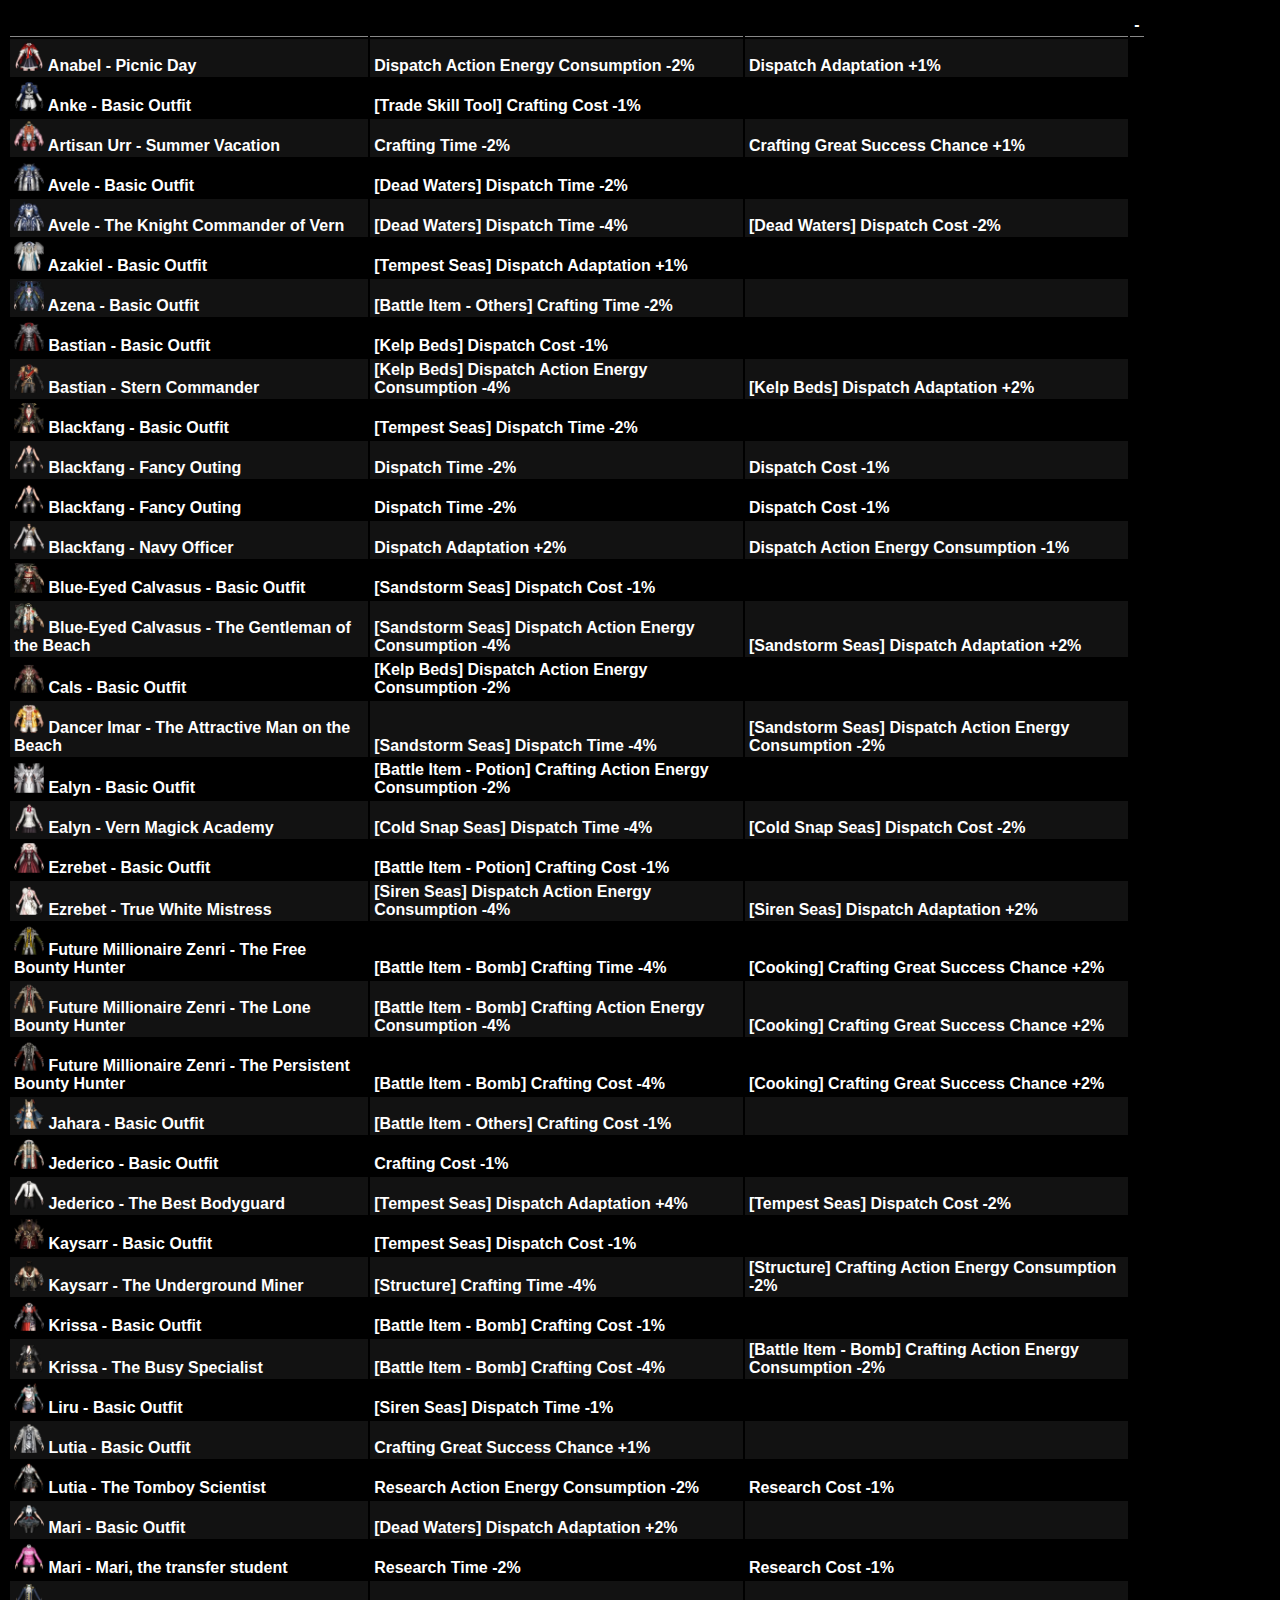
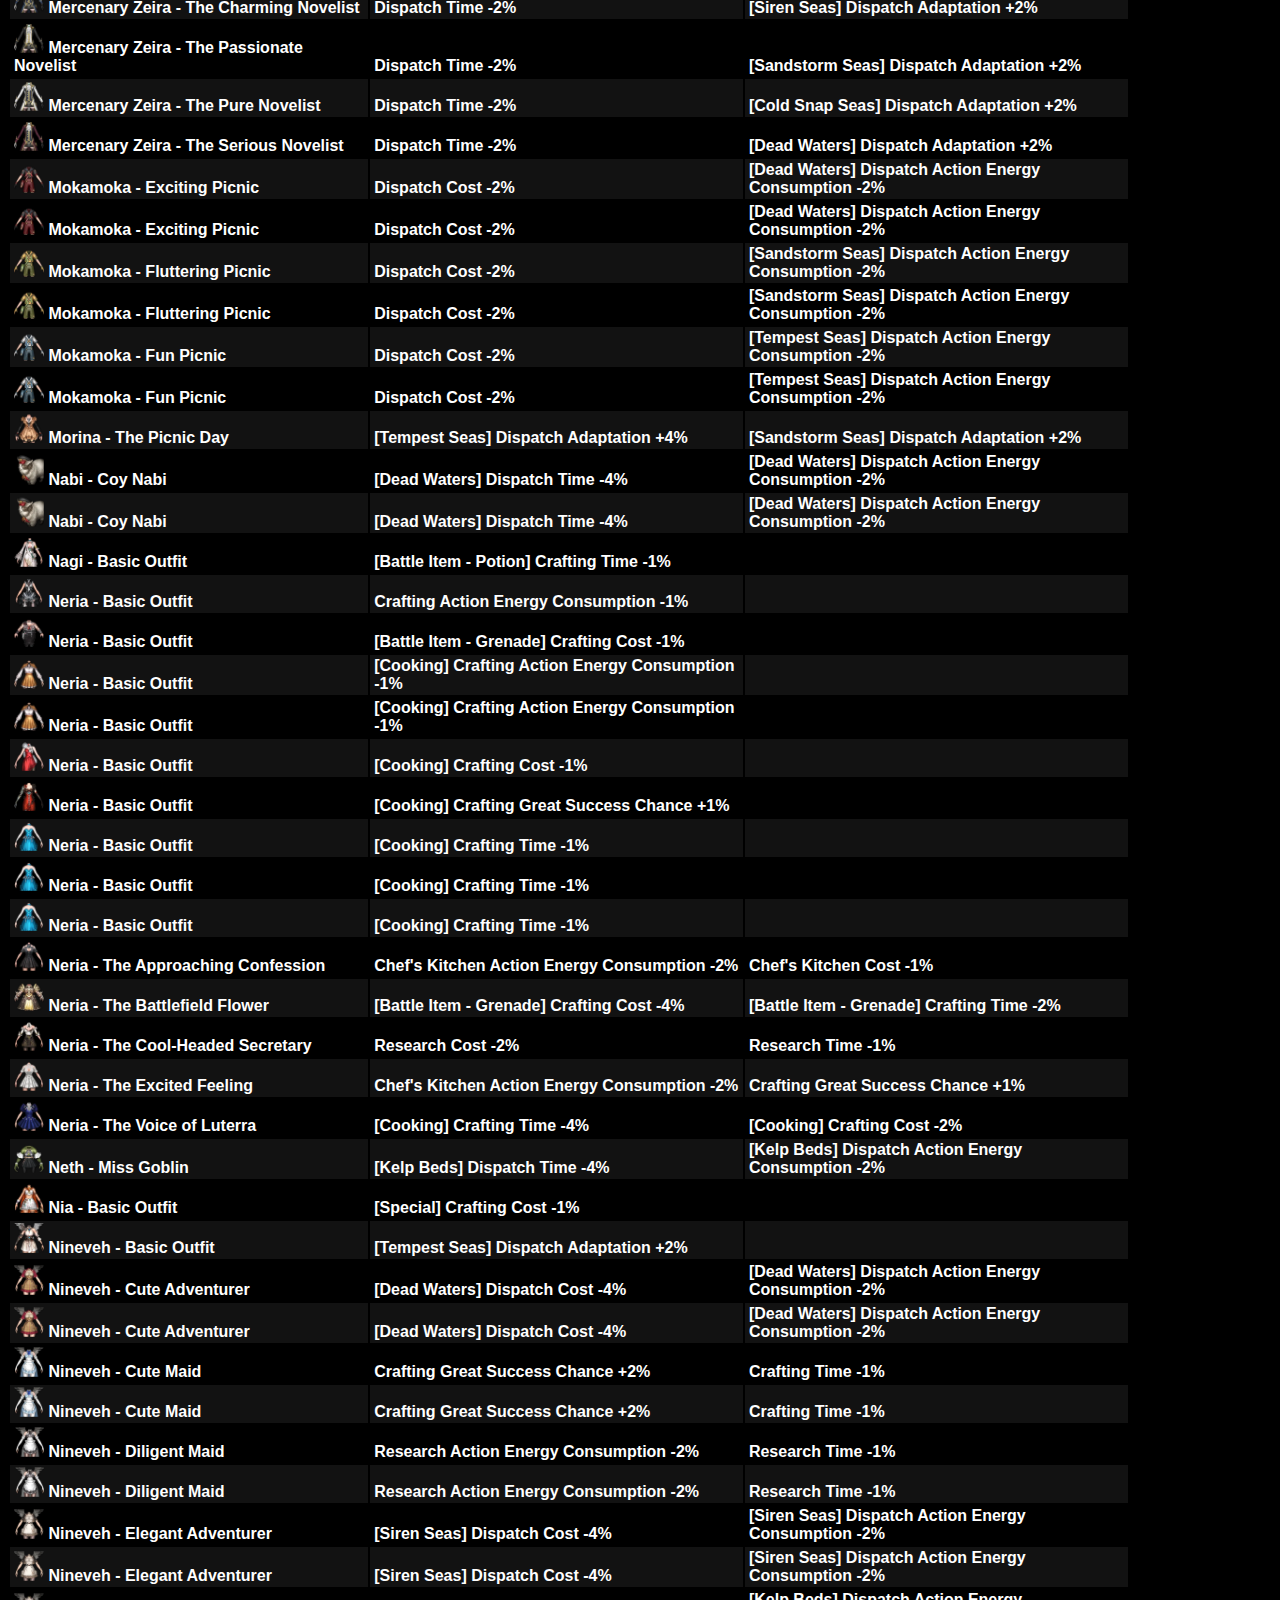
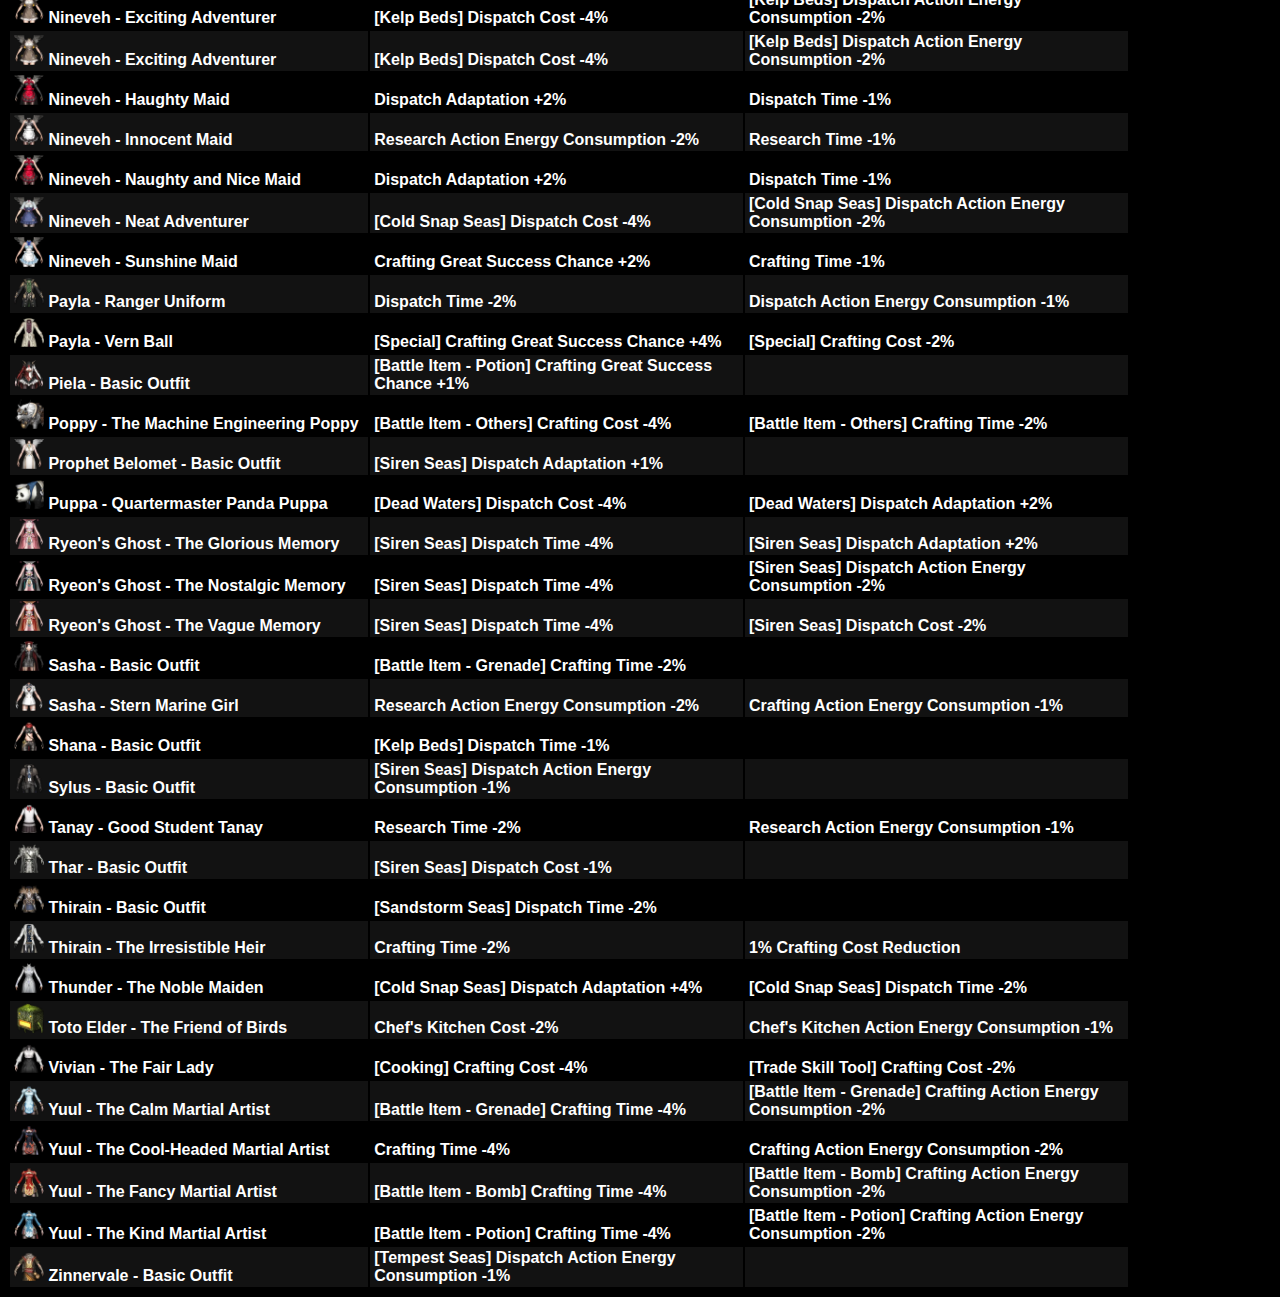
==== commit 3b0947eb: "a" ====
--- a/docs/codex.html
+++ b/docs/codex.html
@@ -1,4 +1,6 @@
-<html lang="en" webcrx=""><head>
+<html lang="en" webcrx="">
+
+<head>
     <meta http-equiv="Content-Type" content="text/html; charset=UTF-8">
 
 
@@ -6,2979 +8,3715 @@
     <script src="./src/jquery-3.6.1.js"></script>
 
     <style type="text/css">
-.sortable {
-margin-left:10px;
-width:90%;
-}
-thead{
-background-color:#333333;
-}
-.sortable > thead> tr{
-    border: 1px black solid;
-       Cursor: pointer;
-}
-.sortable >tbody > tr{
-    border: 1px black solid;
-    }
-.sortable >tbody > tr >  td:nth-child(2), .sortable >tbody > tr >  td:nth-child(3){
-margin-left:5px;
-}
-.sortable >thead > tr >  td:nth-child(2), .sortable >thead > tr >  td:nth-child(3){
-margin-left:5px;
-}
-.sortable >th {
-	text-align: left;
-}
-.sr-only {
-  position: absolute;
-  top: -30em;
-}
-
-table.sortable td,
-table.sortable th {
-  padding: 0.125em 0.25em;
-  width: 8em;
-}
-
-table.sortable th {
-  font-weight: bold;
-  border-bottom: thin solid #888;
-  position: relative;
-}
-
-table.sortable th.no-sort {
-  padding-top: 0.35em;
-}
-
-table.sortable th:nth-child(5) {
-  width: 10em;
-}
-
-table.sortable th .button {
-  position: absolute;
-  padding: 4px;
-  margin: 1px;
-  font-size: 100%;
-  font-weight: bold;
-  background: transparent;
-  border: none;
-  display: inline;
-  right: 0;
-  left: 0;
-  top: 0;
-  bottom: 0;
-  width: 100%;
-  text-align: left;
-  outline: none;
-  cursor: pointer;
-}
-
-table.sortable th button span {
-  position: absolute;
-  right: 4px;
-}
-
-table.sortable th[aria-sort="descending"] span::after {
-  content: "▼";
-  color: currentcolor;
-  font-size: 100%;
-  top: 0;
-}
-
-table.sortable th[aria-sort="ascending"] span::after {
-  content: "▲";
-  color: currentcolor;
-  font-size: 100%;
-  top: 0;
-}
-
-table.show-unsorted-icon th:not([aria-sort]) button span::after {
-  content: "♢";
-  color: currentcolor;
-  font-size: 100%;
-  position: relative;
-  top: -3px;
-  left: -4px;
-}
-
-table.sortable td.num {
-  text-align: right;
-}
-
-table.sortable tbody tr:nth-child(odd) {
-  background-color: #000;
-}
-
-/* Focus and hover styling */
-
-table.sortable th .button:focus,
-table.sortable th .button:hover {
-  padding: 2px;
-  border: 2px solid currentcolor;
-  background-color: #000;
-}
-
-table.sortable th .button:focus span,
-table.sortable th .button:hover span {
-  right: 2px;
-}
-
-table.sortable th:not([aria-sort]) .button:focus span::after,
-table.sortable th:not([aria-sort]) .button:hover span::after {
-  content: "▼";
-  color: currentcolor;
-  font-size: 100%;
-  top: 0;
-}
-
-</style>
-<body style="">
-<div class="table-wrap" style="margin-bottom:20px;">
-  <table class="sortable">
-    <thead>
-      <tr>
-        <th aria-sort="ascending">
-          <div class="button" data-column-index="0">
+        body {
+            color: white;
+            font-weight: bold;
+        font-family: sans-serif;
+        }
+
+        .sr-only {
+            position: absolute;
+            top: -30em;
+        }
+
+        .item_icon {
+            width: 30px;
+            height: 30px
+        }
+
+        .item_icon_medium {
+            width: 40px;
+            height: 40px
+        }
+
+        table.sortable td,
+        table.sortable th {
+            padding: 0.125em 0.25em;
+            vertical-align: bottom;
+              font-weight: bold;
+        }
+
+        table.sortable th {
+            font-weight: bold;
+            border-bottom: thin solid #888;
+            position: relative;
+
+        }
+
+        table.sortable th.no-sort {
+            padding-top: 0.35em;
+        }
+
+        table.sortable th:nth-child(5) {
+            width: 10em;
+        }
+
+        table.sortable th button {
+            position: absolute;
+            padding: 4px;
+            margin: 1px;
+            font-size: 100%;
+            font-weight: bold;
+            background: transparent;
+            border: none;
+            display: inline;
+            right: 0;
+            left: 0;
+            top: 0;
+            bottom: 0;
+            width: 100%;
+            text-align: left;
+            outline: none;
+            cursor: pointer;
+        }
+
+        table.sortable th button span {
+            position: absolute;
+            right: 4px;
+        }
+
+        table.sortable th[aria-sort="descending"] span::after {
+            content: "▼";
+            color: #fff;
+            font-size: 100%;
+            top: 0;
+        }
+
+        table.sortable th[aria-sort="ascending"] span::after {
+            content: "▲";
+            color: fff;
+            font-size: 100%;
+            top: 0;
+        }
+
+        table.show-unsorted-icon th:not([aria-sort]) button span::after {
+            content: "♢";
+            color: fff;
+            font-size: 100%;
+            position: relative;
+            top: -3px;
+            left: -4px;
+        }
+
+        table.sortable td.num {
+            text-align: right;
+        }
+
+        table.sortable tbody tr:nth-child(odd) {
+            background-color: #121212;
+        }
+
+        /* Focus and hover styling */
+
+        table.sortable th button:focus,
+        table.sortable th button:hover {
+            padding: 2px;
+
+            background-color: #121212;
+        }
+
+        table.sortable th button:focus span,
+        table.sortable th button:hover span {
+            right: 2px;
+        }
+
+        table.sortable th:not([aria-sort]) button:focus span::after,
+        table.sortable th:not([aria-sort]) button:hover span::after {
+            content: "▼";
+            color: #fff;
+            font-size: 100%;
+            top: 0;
+        }
+    </style>
+
+<body style="background-color:black;">
+    <div class="table-wrap" style="width:90%">
+        <table class="sortable">
+            <thead>
+        <th>
+          <button  aria-sort="ascending">
             Name
-            <div aria-hidden="true"></span>
+            <span aria-hidden="true"></span>
           </button>
         </th>
         <th>
-          <div class="button" data-column-index="1">
+          <button>
             First
             <span aria-hidden="true"></span>
           </button>
         </th>
         <th>
-          <div class="button" data-column-index="2">
+          <button>
             Second
             <span aria-hidden="true"></span>
           </button>
         </th>
+        <th class="no-sort">
+          -
+        </th>
       </tr>
-    </thead>
-    <tbody class="okay"><tr><td><img class="item_icon" src="./codex_files/fam_dress_01_21.webp"> Anabel - Picnic Day</td><td>
-                                                        
-                                                        Dispatch Action Energy Consumption -2%</td><td>Dispatch Adaptation +1%
-                                                    </td></tr><tr><td><img class="item_icon" src="./codex_files/fam_dress_01_177.webp"> Anke - Basic Outfit</td><td>
-                                                    
-                                                        
-                                                        [Trade Skill Tool] Crafting Cost -1%
-                                                    
-                                                </td><td></td></tr><tr><td><img class="item_icon" src="./codex_files/fam_dress_01_106.webp"> Artisan Urr - Summer Vacation</td><td>
-                                                        
-                                                        Crafting Time -2%</td><td>Crafting Great Success Chance +1%
-                                                    </td></tr><tr><td><img class="item_icon" src="./codex_files/fam_dress_01_69.webp"> Avele - Basic Outfit</td><td>
-                                                    
-                                                        
-                                                        [Dead Waters] Dispatch Time -2%
-                                                    
-                                                </td><td></td></tr><tr><td><img class="item_icon" src="./codex_files/fam_dress_01_108.webp"> Avele - The Knight Commander of Vern</td><td>
-                                                        
-                                                        [Dead Waters] Dispatch Time -4%</td><td>[Dead Waters] Dispatch Cost -2%
-                                                    </td></tr><tr><td><img class="item_icon" src="./codex_files/fam_dress_01_179.webp"> Azakiel - Basic Outfit</td><td>
-                                                    
-                                                        
-                                                        [Tempest Seas] Dispatch Adaptation +1%
-                                                    
-                                                </td><td></td></tr><tr><td><img class="item_icon" src="./codex_files/fam_dress_01_88.webp"> Azena - Basic Outfit</td><td>
-                                                    
-                                                        
-                                                        [Battle Item - Others] Crafting Time -2%
-                                                    
-                                                </td><td></td></tr><tr><td><img class="item_icon" src="./codex_files/fam_dress_01_63.webp"> Bastian - Basic Outfit</td><td>
-                                                    
-                                                        
-                                                        [Kelp Beds] Dispatch Cost -1%
-                                                    
-                                                </td><td></td></tr><tr><td><img class="item_icon" src="./codex_files/fam_dress_01_107.webp"> Bastian - Stern Commander</td><td>
-                                                        
-                                                        [Kelp Beds] Dispatch Action Energy Consumption -4%</td><td>[Kelp Beds] Dispatch Adaptation +2%
-                                                    </td></tr><tr><td><img class="item_icon" src="./codex_files/fam_dress_01_74.webp"> Blackfang - Basic Outfit</td><td>
-                                                    
-                                                        
-                                                        [Tempest Seas] Dispatch Time -2%
-                                                    
-                                                </td><td></td></tr><tr><td><img class="item_icon" src="./codex_files/fam_dress_01_130.webp"> Blackfang - Fancy Outing</td><td>
-                                                        
-                                                        Dispatch Time -2%</td><td>Dispatch Cost -1%
-                                                    </td></tr><tr><td><img class="item_icon" src="./codex_files/fam_dress_01_130.webp"> Blackfang - Fancy Outing</td><td>
-                                                        
-                                                        Dispatch Time -2%</td><td>Dispatch Cost -1%
-                                                    </td></tr><tr><td><img class="item_icon" src="./codex_files/fam_dress_01_134.webp"> Blackfang - Navy Officer</td><td>
-                                                        
-                                                        Dispatch Adaptation +2%</td><td>Dispatch Action Energy Consumption -1%
-                                                    </td></tr><tr><td><img class="item_icon" src="./codex_files/fam_dress_01_85.webp"> Blue-Eyed Calvasus - Basic Outfit</td><td>
-                                                    
-                                                        
-                                                        [Sandstorm Seas] Dispatch Cost -1%
-                                                    
-                                                </td><td></td></tr><tr><td><img class="item_icon" src="./codex_files/fam_dress_01_109.webp"> Blue-Eyed Calvasus - The Gentleman of the Beach</td><td>
-                                                        
-                                                        [Sandstorm Seas] Dispatch Action Energy Consumption -4%</td><td>[Sandstorm Seas] Dispatch Adaptation +2%
-                                                    </td></tr><tr><td><img class="item_icon" src="./codex_files/fam_dress_01_50.webp"> Cals - Basic Outfit</td><td>
-                                                    
-                                                        
-                                                        [Kelp Beds] Dispatch Action Energy Consumption -2%
-                                                    
-                                                </td><td></td></tr><tr><td><img class="item_icon" src="./codex_files/fam_dress_01_113.webp"> Dancer Imar - The Attractive Man on the Beach</td><td>
-                                                        
-                                                        [Sandstorm Seas] Dispatch Time -4%</td><td>[Sandstorm Seas] Dispatch Action Energy Consumption -2%
-                                                    </td></tr><tr><td><img class="item_icon" src="./codex_files/fam_dress_01_68.webp"> Ealyn - Basic Outfit</td><td>
-                                                    
-                                                        
-                                                        [Battle Item - Potion] Crafting Action Energy Consumption -2%
-                                                    
-                                                </td><td></td></tr><tr><td><img class="item_icon" src="./codex_files/fam_dress_01_102.webp"> Ealyn - Vern Magick Academy</td><td>
-                                                        
-                                                        [Cold Snap Seas] Dispatch Time -4%</td><td>[Cold Snap Seas] Dispatch Cost -2%
-                                                    </td></tr><tr><td><img class="item_icon" src="./codex_files/fam_dress_01_83.webp"> Ezrebet - Basic Outfit</td><td>
-                                                    
-                                                        
-                                                        [Battle Item - Potion] Crafting Cost -1%
-                                                    
-                                                </td><td></td></tr><tr><td><img class="item_icon" src="./codex_files/fam_dress_01_105.webp"> Ezrebet - True White Mistress</td><td>
-                                                        
-                                                        [Siren Seas] Dispatch Action Energy Consumption -4%</td><td>[Siren Seas] Dispatch Adaptation +2%
-                                                    </td></tr><tr><td><img class="item_icon" src="./codex_files/fam_dress_01_35.webp"> Future Millionaire Zenri - The Free Bounty Hunter</td><td>
-                                                        
-                                                        [Battle Item - Bomb] Crafting Time -4%</td><td>[Cooking] Crafting Great Success Chance +2%
-                                                    </td></tr><tr><td><img class="item_icon" src="./codex_files/fam_dress_01_33.webp"> Future Millionaire Zenri - The Lone Bounty Hunter</td><td>
-                                                        
-                                                        [Battle Item - Bomb] Crafting Action Energy Consumption -4%</td><td>[Cooking] Crafting Great Success Chance +2%
-                                                    </td></tr><tr><td><img class="item_icon" src="./codex_files/fam_dress_01_34.webp"> Future Millionaire Zenri - The Persistent Bounty Hunter</td><td>
-                                                        
-                                                        [Battle Item - Bomb] Crafting Cost -4%</td><td>[Cooking] Crafting Great Success Chance +2%
-                                                    </td></tr><tr><td><img class="item_icon" src="./codex_files/fam_dress_01_115.webp"> Jahara - Basic Outfit</td><td>
-                                                    
-                                                        
-                                                        [Battle Item - Others] Crafting Cost -1%
-                                                    
-                                                </td><td></td></tr><tr><td><img class="item_icon" src="./codex_files/fam_dress_01_95.webp"> Jederico - Basic Outfit</td><td>
-                                                    
-                                                        
-                                                        Crafting Cost -1%
-                                                    
-                                                </td><td></td></tr><tr><td><img class="item_icon" src="./codex_files/fam_dress_01_136.webp"> Jederico - The Best Bodyguard</td><td>
-                                                        
-                                                        [Tempest Seas] Dispatch Adaptation +4%</td><td>[Tempest Seas] Dispatch Cost -2%
-                                                    </td></tr><tr><td><img class="item_icon" src="./codex_files/fam_dress_01_91.webp"> Kaysarr - Basic Outfit</td><td>
-                                                    
-                                                        
-                                                        [Tempest Seas] Dispatch Cost -1%
-                                                    
-                                                </td><td></td></tr><tr><td><img class="item_icon" src="./codex_files/fam_dress_01_135.webp"> Kaysarr - The Underground Miner</td><td>
-                                                        
-                                                        [Structure] Crafting Time -4%</td><td>[Structure] Crafting Action Energy Consumption -2%
-                                                    </td></tr><tr><td><img class="item_icon" src="./codex_files/fam_dress_01_84.webp"> Krissa - Basic Outfit</td><td>
-                                                    
-                                                        
-                                                        [Battle Item - Bomb] Crafting Cost -1%
-                                                    
-                                                </td><td></td></tr><tr><td><img class="item_icon" src="./codex_files/fam_dress_01_111.webp"> Krissa - The Busy Specialist</td><td>
-                                                        
-                                                        [Battle Item - Bomb] Crafting Cost -4%</td><td>[Battle Item - Bomb] Crafting Action Energy Consumption -2%
-                                                    </td></tr><tr><td><img class="item_icon" src="./codex_files/fam_dress_01_117.webp"> Liru - Basic Outfit</td><td>
-                                                    
-                                                        
-                                                        [Siren Seas] Dispatch Time -1%
-                                                    
-                                                </td><td></td></tr><tr><td><img class="item_icon" src="./codex_files/fam_dress_01_96.webp"> Lutia - Basic Outfit</td><td>
-                                                    
-                                                        
-                                                        Crafting Great Success Chance +1%
-                                                    
-                                                </td><td></td></tr><tr><td><img class="item_icon" src="./codex_files/fam_dress_01_133.webp"> Lutia - The Tomboy Scientist</td><td>
-                                                        
-                                                        Research Action Energy Consumption -2%</td><td>Research Cost -1%
-                                                    </td></tr><tr><td><img class="item_icon" src="./codex_files/fam_dress_01_79.webp"> Mari - Basic Outfit</td><td>
-                                                    
-                                                        
-                                                        [Dead Waters] Dispatch Adaptation +2%
-                                                    
-                                                </td><td></td></tr><tr><td><img class="item_icon" src="./codex_files/fam_dress_01_104.webp"> Mari - Mari, the transfer student</td><td>
-                                                        
-                                                        Research Time -2%</td><td>Research Cost -1%
-                                                    </td></tr><tr><td><img class="item_icon" src="./codex_files/fam_dress_01_18.webp"> Mercenary Zeira - The Charming Novelist</td><td>
-                                                        
-                                                        Dispatch Time -2%</td><td>[Siren Seas] Dispatch Adaptation +2%
-                                                    </td></tr><tr><td><img class="item_icon" src="./codex_files/fam_dress_01_17.webp"> Mercenary Zeira - The Passionate Novelist</td><td>
-                                                        
-                                                        Dispatch Time -2%</td><td>[Sandstorm Seas] Dispatch Adaptation +2%
-                                                    </td></tr><tr><td><img class="item_icon" src="./codex_files/fam_dress_01_19.webp"> Mercenary Zeira - The Pure Novelist</td><td>
-                                                        
-                                                        Dispatch Time -2%</td><td>[Cold Snap Seas] Dispatch Adaptation +2%
-                                                    </td></tr><tr><td><img class="item_icon" src="./codex_files/fam_dress_01_20.webp"> Mercenary Zeira - The Serious Novelist</td><td>
-                                                        
-                                                        Dispatch Time -2%</td><td>[Dead Waters] Dispatch Adaptation +2%
-                                                    </td></tr><tr><td><img class="item_icon" src="./codex_files/fam_dress_01_10.webp"> Mokamoka - Exciting Picnic</td><td>
-                                                        
-                                                        Dispatch Cost -2%</td><td>[Dead Waters] Dispatch Action Energy Consumption -2%
-                                                    </td></tr><tr><td><img class="item_icon" src="./codex_files/fam_dress_01_10.webp"> Mokamoka - Exciting Picnic</td><td>
-                                                        
-                                                        Dispatch Cost -2%</td><td>[Dead Waters] Dispatch Action Energy Consumption -2%
-                                                    </td></tr><tr><td><img class="item_icon" src="./codex_files/fam_dress_01_9.webp"> Mokamoka - Fluttering Picnic</td><td>
-                                                        
-                                                        Dispatch Cost -2%</td><td>[Sandstorm Seas] Dispatch Action Energy Consumption -2%
-                                                    </td></tr><tr><td><img class="item_icon" src="./codex_files/fam_dress_01_9.webp"> Mokamoka - Fluttering Picnic</td><td>
-                                                        
-                                                        Dispatch Cost -2%</td><td>[Sandstorm Seas] Dispatch Action Energy Consumption -2%
-                                                    </td></tr><tr><td><img class="item_icon" src="./codex_files/fam_dress_01_8.webp"> Mokamoka - Fun Picnic</td><td>
-                                                        
-                                                        Dispatch Cost -2%</td><td>[Tempest Seas] Dispatch Action Energy Consumption -2%
-                                                    </td></tr><tr><td><img class="item_icon" src="./codex_files/fam_dress_01_8.webp"> Mokamoka - Fun Picnic</td><td>
-                                                        
-                                                        Dispatch Cost -2%</td><td>[Tempest Seas] Dispatch Action Energy Consumption -2%
-                                                    </td></tr><tr><td><img class="item_icon" src="./codex_files/fam_dress_01_3.webp"> Morina - The Picnic Day</td><td>
-                                                        
-                                                        [Tempest Seas] Dispatch Adaptation +4%</td><td>[Sandstorm Seas] Dispatch Adaptation +2%
-                                                    </td></tr><tr><td><img class="item_icon" src="./codex_files/fam_dress_01_132.webp"> Nabi - Coy Nabi</td><td>
-                                                        
-                                                        [Dead Waters] Dispatch Time -4%</td><td>[Dead Waters] Dispatch Action Energy Consumption -2%
-                                                    </td></tr><tr><td><img class="item_icon" src="./codex_files/fam_dress_01_132.webp"> Nabi - Coy Nabi</td><td>
-                                                        
-                                                        [Dead Waters] Dispatch Time -4%</td><td>[Dead Waters] Dispatch Action Energy Consumption -2%
-                                                    </td></tr><tr><td><img class="item_icon" src="./codex_files/fam_dress_01_116.webp"> Nagi - Basic Outfit</td><td>
-                                                    
-                                                        
-                                                        [Battle Item - Potion] Crafting Time -1%
-                                                    
-                                                </td><td></td></tr><tr><td><img class="item_icon" src="./codex_files/fam_dress_01_171.webp"> Neria - Basic Outfit</td><td>
-                                                    
-                                                        
-                                                        Crafting Action Energy Consumption -1%
-                                                    
-                                                </td><td></td></tr><tr><td><img class="item_icon" src="./codex_files/fam_dress_01_92.webp"> Neria - Basic Outfit</td><td>
-                                                    
-                                                        
-                                                        [Battle Item - Grenade] Crafting Cost -1%
-                                                    
-                                                </td><td></td></tr><tr><td><img class="item_icon" src="./codex_files/fam_dress_01_48.webp"> Neria - Basic Outfit</td><td>
-                                                    
-                                                        
-                                                        [Cooking] Crafting Action Energy Consumption -1%
-                                                    
-                                                </td><td></td></tr><tr><td><img class="item_icon" src="./codex_files/fam_dress_01_48.webp"> Neria - Basic Outfit</td><td>
-                                                    
-                                                        
-                                                        [Cooking] Crafting Action Energy Consumption -1%
-                                                    
-                                                </td><td></td></tr><tr><td><img class="item_icon" src="./codex_files/fam_dress_01_51.webp"> Neria - Basic Outfit</td><td>
-                                                    
-                                                        
-                                                        [Cooking] Crafting Cost -1%
-                                                    
-                                                </td><td></td></tr><tr><td><img class="item_icon" src="./codex_files/fam_dress_01_59.webp"> Neria - Basic Outfit</td><td>
-                                                    
-                                                        
-                                                        [Cooking] Crafting Great Success Chance +1%
-                                                    
-                                                </td><td></td></tr><tr><td><img class="item_icon" src="./codex_files/fam_dress_01_39.webp"> Neria - Basic Outfit</td><td>
-                                                    
-                                                        
-                                                        [Cooking] Crafting Time -1%
-                                                    
-                                                </td><td></td></tr><tr><td><img class="item_icon" src="./codex_files/fam_dress_01_39.webp"> Neria - Basic Outfit</td><td>
-                                                    
-                                                        
-                                                        [Cooking] Crafting Time -1%
-                                                    
-                                                </td><td></td></tr><tr><td><img class="item_icon" src="./codex_files/fam_dress_01_39.webp"> Neria - Basic Outfit</td><td>
-                                                    
-                                                        
-                                                        [Cooking] Crafting Time -1%
-                                                    
-                                                </td><td></td></tr><tr><td><img class="item_icon" src="./codex_files/fam_dress_01_1.webp"> Neria - The Approaching Confession</td><td>
-                                                        
-                                                        Chef's Kitchen Action Energy Consumption -2%</td><td>Chef's Kitchen Cost -1%
-                                                    </td></tr><tr><td><img class="item_icon" src="./codex_files/fam_dress_01_112.webp"> Neria - The Battlefield Flower</td><td>
-                                                        
-                                                        [Battle Item - Grenade] Crafting Cost -4%</td><td>[Battle Item - Grenade] Crafting Time -2%
-                                                    </td></tr><tr><td><img class="item_icon" src="./codex_files/fam_dress_01_7.webp"> Neria - The Cool-Headed Secretary</td><td>
-                                                        
-                                                        Research Cost -2%</td><td>Research Time -1%
-                                                    </td></tr><tr><td><img class="item_icon" src="./codex_files/fam_dress_01_0.webp"> Neria - The Excited Feeling</td><td>
-                                                        
-                                                        Chef's Kitchen Action Energy Consumption -2%</td><td>Crafting Great Success Chance +1%
-                                                    </td></tr><tr><td><img class="item_icon" src="./codex_files/fam_dress_01_4.webp"> Neria - The Voice of Luterra</td><td>
-                                                        
-                                                        [Cooking] Crafting Time -4%</td><td>[Cooking] Crafting Cost -2%
-                                                    </td></tr><tr><td><img class="item_icon" src="./codex_files/fam_dress_01_110.webp"> Neth - Miss Goblin</td><td>
-                                                        
-                                                        [Kelp Beds] Dispatch Time -4%</td><td>[Kelp Beds] Dispatch Action Energy Consumption -2%
-                                                    </td></tr><tr><td><img class="item_icon" src="./codex_files/fam_dress_01_114.webp"> Nia - Basic Outfit</td><td>
-                                                    
-                                                        
-                                                        [Special] Crafting Cost -1%
-                                                    
-                                                </td><td></td></tr><tr><td><img class="item_icon" src="./codex_files/fam_dress_01_99.webp"> Nineveh - Basic Outfit</td><td>
-                                                    
-                                                        
-                                                        [Tempest Seas] Dispatch Adaptation +2%
-                                                    
-                                                </td><td></td></tr><tr><td><img class="item_icon" src="./codex_files/fam_dress_01_167.webp"> Nineveh - Cute Adventurer</td><td>
-                                                        
-                                                        [Dead Waters] Dispatch Cost -4%</td><td>[Dead Waters] Dispatch Action Energy Consumption -2%
-                                                    </td></tr><tr><td><img class="item_icon" src="./codex_files/fam_dress_01_167.webp"> Nineveh - Cute Adventurer</td><td>
-                                                        
-                                                        [Dead Waters] Dispatch Cost -4%</td><td>[Dead Waters] Dispatch Action Energy Consumption -2%
-                                                    </td></tr><tr><td><img class="item_icon" src="./codex_files/fam_dress_01_125.webp"> Nineveh - Cute Maid</td><td>
-                                                        
-                                                        Crafting Great Success Chance +2%</td><td>Crafting Time -1%
-                                                    </td></tr><tr><td><img class="item_icon" src="./codex_files/fam_dress_01_125.webp"> Nineveh - Cute Maid</td><td>
-                                                        
-                                                        Crafting Great Success Chance +2%</td><td>Crafting Time -1%
-                                                    </td></tr><tr><td><img class="item_icon" src="./codex_files/fam_dress_01_124.webp"> Nineveh - Diligent Maid</td><td>
-                                                        
-                                                        Research Action Energy Consumption -2%</td><td>Research Time -1%
-                                                    </td></tr><tr><td><img class="item_icon" src="./codex_files/fam_dress_01_124.webp"> Nineveh - Diligent Maid</td><td>
-                                                        
-                                                        Research Action Energy Consumption -2%</td><td>Research Time -1%
-                                                    </td></tr><tr><td><img class="item_icon" src="./codex_files/fam_dress_01_169.webp"> Nineveh - Elegant Adventurer</td><td>
-                                                        
-                                                        [Siren Seas] Dispatch Cost -4%</td><td>[Siren Seas] Dispatch Action Energy Consumption -2%
-                                                    </td></tr><tr><td><img class="item_icon" src="./codex_files/fam_dress_01_169.webp"> Nineveh - Elegant Adventurer</td><td>
-                                                        
-                                                        [Siren Seas] Dispatch Cost -4%</td><td>[Siren Seas] Dispatch Action Energy Consumption -2%
-                                                    </td></tr><tr><td><img class="item_icon" src="./codex_files/fam_dress_01_166.webp"> Nineveh - Exciting Adventurer</td><td>
-                                                        
-                                                        [Kelp Beds] Dispatch Cost -4%</td><td>[Kelp Beds] Dispatch Action Energy Consumption -2%
-                                                    </td></tr><tr><td><img class="item_icon" src="./codex_files/fam_dress_01_166.webp"> Nineveh - Exciting Adventurer</td><td>
-                                                        
-                                                        [Kelp Beds] Dispatch Cost -4%</td><td>[Kelp Beds] Dispatch Action Energy Consumption -2%
-                                                    </td></tr><tr><td><img class="item_icon" src="./codex_files/fam_dress_01_126.webp"> Nineveh - Haughty Maid</td><td>
-                                                        
-                                                        Dispatch Adaptation +2%</td><td>Dispatch Time -1%
-                                                    </td></tr><tr><td><img class="item_icon" src="./codex_files/fam_dress_01_127.webp"> Nineveh - Innocent Maid</td><td>
-                                                        
-                                                        Research Action Energy Consumption -2%</td><td>Research Time -1%
-                                                    </td></tr><tr><td><img class="item_icon" src="./codex_files/fam_dress_01_129.webp"> Nineveh - Naughty and Nice Maid</td><td>
-                                                        
-                                                        Dispatch Adaptation +2%</td><td>Dispatch Time -1%
-                                                    </td></tr><tr><td><img class="item_icon" src="./codex_files/fam_dress_01_168.webp"> Nineveh - Neat Adventurer</td><td>
-                                                        
-                                                        [Cold Snap Seas] Dispatch Cost -4%</td><td>[Cold Snap Seas] Dispatch Action Energy Consumption -2%
-                                                    </td></tr><tr><td><img class="item_icon" src="./codex_files/fam_dress_01_128.webp"> Nineveh - Sunshine Maid</td><td>
-                                                        
-                                                        Crafting Great Success Chance +2%</td><td>Crafting Time -1%
-                                                    </td></tr><tr><td><img class="item_icon" src="./codex_files/fam_dress_01_24.webp"> Payla - Ranger Uniform</td><td>
-                                                        
-                                                        Dispatch Time -2%</td><td>Dispatch Action Energy Consumption -1%
-                                                    </td></tr><tr><td><img class="item_icon" src="./codex_files/fam_dress_01_25.webp"> Payla - Vern Ball</td><td>
-                                                        
-                                                        [Special] Crafting Great Success Chance +4%</td><td>[Special] Crafting Cost -2%
-                                                    </td></tr><tr><td><img class="item_icon" src="./codex_files/fam_dress_01_175.webp"> Piela - Basic Outfit</td><td>
-                                                    
-                                                        
-                                                        [Battle Item - Potion] Crafting Great Success Chance +1%
-                                                    
-                                                </td><td></td></tr><tr><td><img class="item_icon" src="./codex_files/fam_dress_01_11.webp"> Poppy - The Machine Engineering Poppy</td><td>
-                                                        
-                                                        [Battle Item - Others] Crafting Cost -4%</td><td>[Battle Item - Others] Crafting Time -2%
-                                                    </td></tr><tr><td><img class="item_icon" src="./codex_files/fam_dress_01_180.webp"> Prophet Belomet - Basic Outfit</td><td>
-                                                    
-                                                        
-                                                        [Siren Seas] Dispatch Adaptation +1%
-                                                    
-                                                </td><td></td></tr><tr><td><img class="item_icon" src="./codex_files/fam_dress_01_139.webp"> Puppa - Quartermaster Panda Puppa</td><td>
-                                                        
-                                                        [Dead Waters] Dispatch Cost -4%</td><td>[Dead Waters] Dispatch Adaptation +2%
-                                                    </td></tr><tr><td><img class="item_icon" src="./codex_files/fam_dress_01_30.webp"> Ryeon's Ghost - The Glorious Memory</td><td>
-                                                        
-                                                        [Siren Seas] Dispatch Time -4%</td><td>[Siren Seas] Dispatch Adaptation +2%
-                                                    </td></tr><tr><td><img class="item_icon" src="./codex_files/fam_dress_01_31.webp"> Ryeon's Ghost - The Nostalgic Memory</td><td>
-                                                        
-                                                        [Siren Seas] Dispatch Time -4%</td><td>[Siren Seas] Dispatch Action Energy Consumption -2%
-                                                    </td></tr><tr><td><img class="item_icon" src="./codex_files/fam_dress_01_32.webp"> Ryeon's Ghost - The Vague Memory</td><td>
-                                                        
-                                                        [Siren Seas] Dispatch Time -4%</td><td>[Siren Seas] Dispatch Cost -2%
-                                                    </td></tr><tr><td><img class="item_icon" src="./codex_files/fam_dress_01_62.webp"> Sasha - Basic Outfit</td><td>
-                                                    
-                                                        
-                                                        [Battle Item - Grenade] Crafting Time -2%
-                                                    
-                                                </td><td></td></tr><tr><td><img class="item_icon" src="./codex_files/fam_dress_01_101.webp"> Sasha - Stern Marine Girl</td><td>
-                                                        
-                                                        Research Action Energy Consumption -2%</td><td>Crafting Action Energy Consumption -1%
-                                                    </td></tr><tr><td><img class="item_icon" src="./codex_files/fam_dress_01_118.webp"> Shana - Basic Outfit</td><td>
-                                                    
-                                                        
-                                                        [Kelp Beds] Dispatch Time -1%
-                                                    
-                                                </td><td></td></tr><tr><td><img class="item_icon" src="./codex_files/fam_dress_01_178.webp"> Sylus - Basic Outfit</td><td>
-                                                    
-                                                        
-                                                        [Siren Seas] Dispatch Action Energy Consumption -1%
-                                                    
-                                                </td><td></td></tr><tr><td><img class="item_icon" src="./codex_files/fam_dress_01_138.webp"> Tanay - Good Student Tanay</td><td>
-                                                        
-                                                        Research Time -2%</td><td>Research Action Energy Consumption -1%
-                                                    </td></tr><tr><td><img class="item_icon" src="./codex_files/fam_dress_01_170.webp"> Thar - Basic Outfit</td><td>
-                                                    
-                                                        
-                                                        [Siren Seas] Dispatch Cost -1%
-                                                    
-                                                </td><td></td></tr><tr><td><img class="item_icon" src="./codex_files/fam_dress_01_49.webp"> Thirain - Basic Outfit</td><td>
-                                                    
-                                                        
-                                                        [Sandstorm Seas] Dispatch Time -2%
-                                                    
-                                                </td><td></td></tr><tr><td><img class="item_icon" src="./codex_files/fam_dress_01_100.webp"> Thirain - The Irresistible Heir</td><td>
-                                                        
-                                                        Crafting Time -2%</td><td>1% Crafting Cost Reduction
-                                                    </td></tr><tr><td><img class="item_icon" src="./codex_files/fam_dress_01_131.webp"> Thunder - The Noble Maiden</td><td>
-                                                        
-                                                        [Cold Snap Seas] Dispatch Adaptation +4%</td><td>[Cold Snap Seas] Dispatch Time -2%
-                                                    </td></tr><tr><td><img class="item_icon" src="./codex_files/fam_dress_01_137.webp"> Toto Elder - The Friend of Birds</td><td>
-                                                        
-                                                        Chef's Kitchen Cost -2%</td><td>Chef's Kitchen Action Energy Consumption -1%
-                                                    </td></tr><tr><td><img class="item_icon" src="./codex_files/fam_dress_01_140.webp"> Vivian - The Fair Lady</td><td>
-                                                        
-                                                        [Cooking] Crafting Cost -4%</td><td>[Trade Skill Tool] Crafting Cost -2%
-                                                    </td></tr><tr><td><img class="item_icon" src="./codex_files/fam_dress_01_28.webp"> Yuul - The Calm Martial Artist</td><td>
-                                                        
-                                                        [Battle Item - Grenade] Crafting Time -4%</td><td>[Battle Item - Grenade] Crafting Action Energy Consumption -2%
-                                                    </td></tr><tr><td><img class="item_icon" src="./codex_files/fam_dress_01_29.webp"> Yuul - The Cool-Headed Martial Artist</td><td>
-                                                        
-                                                        Crafting Time -4%</td><td>Crafting Action Energy Consumption -2%
-                                                    </td></tr><tr><td><img class="item_icon" src="./codex_files/fam_dress_01_27.webp"> Yuul - The Fancy Martial Artist</td><td>
-                                                        
-                                                        [Battle Item - Bomb] Crafting Time -4%</td><td>[Battle Item - Bomb] Crafting Action Energy Consumption -2%
-                                                    </td></tr><tr><td><img class="item_icon" src="./codex_files/fam_dress_01_26.webp"> Yuul - The Kind Martial Artist</td><td>
-                                                        
-                                                        [Battle Item - Potion] Crafting Time -4%</td><td>[Battle Item - Potion] Crafting Action Energy Consumption -2%
-                                                    </td></tr><tr><td><img class="item_icon" src="./codex_files/fam_dress_01_165.webp"> Zinnervale - Basic Outfit</td><td>
-                                                    
-                                                        
-                                                        [Tempest Seas] Dispatch Action Energy Consumption -1%
-                                                    
-                                                </td><td></td></tr></tbody>
-  </table>
-</div>
-        
-    
-                
-<div style="display:none">
-                        
-                            <div class="qtip-content" id="qtip-0-content" aria-atomic="true">
-                                <div class="card item_info me-3">
-                                    
-                                    <div class="card-body">
-                                        <table width="100%" border="0" class="smallertext">
-                                            <tbody>
-                                                
-                                                <tr>
-                                                    
-                                                    <td class="titles_cell"><img src="./codex_files/fam_dress_01_132.webp" class="item_icon" alt="icon"><div class="rawr">Nabi - Coy Nabi</div></td>
-                                                </tr>
-                                                <tr>
-                                                    <td colspan="2">
-                                                        
-                                                        [Dead Waters] Dispatch Time -4%<br>[Dead Waters] Dispatch Action Energy Consumption -2%
-                                                    </td>
-                                                </tr>
-                                            </tbody>
-                                        </table>
-                                    </div>
-                                </div>
-                            </div>
-                            <div class="qtip-content" id="qtip-1-content" aria-atomic="true">
-                                <div class="card item_info me-3">
-                                    
-                                    <div class="card-body">
-                                        <table width="100%" border="0" class="smallertext">
-                                            <tbody>
-                                                
-                                                <tr>
-                                                    
-                                                    <td class="titles_cell"><img src="./codex_files/fam_dress_01_167.webp" class="item_icon" alt="icon"><div class="rawr">Nineveh - Cute Adventurer</div></td>
-                                                </tr>
-                                                <tr>
-                                                    <td colspan="2">
-                                                        
-                                                        [Dead Waters] Dispatch Cost -4%<br>[Dead Waters] Dispatch Action Energy Consumption -2%
-                                                    </td>
-                                                </tr>
-                                            </tbody>
-                                        </table>
-                                    </div>
-                                </div>
-                            </div>
-                            <div class="qtip-content" id="qtip-2-content" aria-atomic="true">
-                                <div class="card item_info me-3">
-                                    
-                                    <div class="card-body">
-                                        <table width="100%" border="0" class="smallertext">
-                                            <tbody>
-                                                
-                                                <tr>
-                                                    
-                                                    <td class="titles_cell"><img src="./codex_files/fam_dress_01_125.webp" class="item_icon" alt="icon"><div class="rawr">Nineveh - Cute Maid</div></td>
-                                                </tr>
-                                                <tr>
-                                                    <td colspan="2">
-                                                        
-                                                        Crafting Great Success Chance +2%<br>Crafting Time -1%
-                                                    </td>
-                                                </tr>
-                                            </tbody>
-                                        </table>
-                                    </div>
-                                </div>
-                            </div>
-                            <div class="qtip-content" id="qtip-3-content" aria-atomic="true">
-                                <div class="card item_info me-3">
-                                    
-                                    <div class="card-body">
-                                        <table width="100%" border="0" class="smallertext">
-                                            <tbody>
-                                                
-                                                <tr>
-                                                    
-                                                    <td class="titles_cell"><img src="./codex_files/fam_dress_01_124.webp" class="item_icon" alt="icon"><div class="rawr">Nineveh - Diligent Maid</div></td>
-                                                </tr>
-                                                <tr>
-                                                    <td colspan="2">
-                                                        
-                                                        Research Action Energy Consumption -2%<br>Research Time -1%
-                                                    </td>
-                                                </tr>
-                                            </tbody>
-                                        </table>
-                                    </div>
-                                </div>
-                            </div>
-                            <div class="qtip-content" id="qtip-4-content" aria-atomic="true">
-                                <div class="card item_info me-3">
-                                    
-                                    <div class="card-body">
-                                        <table width="100%" border="0" class="smallertext">
-                                            <tbody>
-                                                
-                                                <tr>
-                                                    
-                                                    <td class="titles_cell"><img src="./codex_files/fam_dress_01_169.webp" class="item_icon" alt="icon"><div class="rawr">Nineveh - Elegant Adventurer</div></td>
-                                                </tr>
-                                                <tr>
-                                                    <td colspan="2">
-                                                        
-                                                        [Siren Seas] Dispatch Cost -4%<br>[Siren Seas] Dispatch Action Energy Consumption -2%
-                                                    </td>
-                                                </tr>
-                                            </tbody>
-                                        </table>
-                                    </div>
-                                </div>
-                            </div>
-                            <div class="qtip-content" id="qtip-5-content" aria-atomic="true">
-                                <div class="card item_info me-3">
-                                    
-                                    <div class="card-body">
-                                        <table width="100%" border="0" class="smallertext">
-                                            <tbody>
-                                                
-                                                <tr>
-                                                    
-                                                    <td class="titles_cell"><img src="./codex_files/fam_dress_01_166.webp" class="item_icon" alt="icon"><div class="rawr">Nineveh - Exciting Adventurer</div></td>
-                                                </tr>
-                                                <tr>
-                                                    <td colspan="2">
-                                                        
-                                                        [Kelp Beds] Dispatch Cost -4%<br>[Kelp Beds] Dispatch Action Energy Consumption -2%
-                                                    </td>
-                                                </tr>
-                                            </tbody>
-                                        </table>
-                                    </div>
-                                </div>
-                            </div>
-                            <div class="qtip-content" id="qtip-6-content" aria-atomic="true">
-                                <div class="card item_info me-3">
-                                    
-                                    <div class="card-body">
-                                        <table width="100%" border="0" class="smallertext">
-                                            <tbody>
-                                                
-                                                <tr>
-                                                    
-                                                    <td class="titles_cell"><img src="./codex_files/fam_dress_01_10.webp" class="item_icon" alt="icon"><div class="rawr">Mokamoka - Exciting Picnic</div></td>
-                                                </tr>
-                                                <tr>
-                                                    <td colspan="2">
-                                                        
-                                                        Dispatch Cost -2%<br>[Dead Waters] Dispatch Action Energy Consumption -2%
-                                                    </td>
-                                                </tr>
-                                            </tbody>
-                                        </table>
-                                    </div>
-                                </div>
-                            </div>
-                            <div class="qtip-content" id="qtip-7-content" aria-atomic="true">
-                                <div class="card item_info me-3">
-                                    
-                                    <div class="card-body">
-                                        <table width="100%" border="0" class="smallertext">
-                                            <tbody>
-                                                
-                                                <tr>
-                                                    
-                                                    <td class="titles_cell"><img src="./codex_files/fam_dress_01_130.webp" class="item_icon" alt="icon"><div class="rawr">Blackfang - Fancy Outing</div></td>
-                                                </tr>
-                                                <tr>
-                                                    <td colspan="2">
-                                                        
-                                                        Dispatch Time -2%<br>Dispatch Cost -1%
-                                                    </td>
-                                                </tr>
-                                            </tbody>
-                                        </table>
-                                    </div>
-                                </div>
-                            </div>
-                            <div class="qtip-content" id="qtip-8-content" aria-atomic="true">
-                                <div class="card item_info me-3">
-                                    
-                                    <div class="card-body">
-                                        <table width="100%" border="0" class="smallertext">
-                                            <tbody>
-                                                
-                                                <tr>
-                                                    
-                                                    <td class="titles_cell"><img src="./codex_files/fam_dress_01_9.webp" class="item_icon" alt="icon"><div class="rawr">Mokamoka - Fluttering Picnic</div></td>
-                                                </tr>
-                                                <tr>
-                                                    <td colspan="2">
-                                                        
-                                                        Dispatch Cost -2%<br>[Sandstorm Seas] Dispatch Action Energy Consumption -2%
-                                                    </td>
-                                                </tr>
-                                            </tbody>
-                                        </table>
-                                    </div>
-                                </div>
-                            </div>
-                            <div class="qtip-content" id="qtip-9-content" aria-atomic="true">
-                                <div class="card item_info me-3">
-                                    
-                                    <div class="card-body">
-                                        <table width="100%" border="0" class="smallertext">
-                                            <tbody>
-                                                
-                                                <tr>
-                                                    
-                                                    <td class="titles_cell"><img src="./codex_files/fam_dress_01_8.webp" class="item_icon" alt="icon"><div class="rawr">Mokamoka - Fun Picnic</div></td>
-                                                </tr>
-                                                <tr>
-                                                    <td colspan="2">
-                                                        
-                                                        Dispatch Cost -2%<br>[Tempest Seas] Dispatch Action Energy Consumption -2%
-                                                    </td>
-                                                </tr>
-                                            </tbody>
-                                        </table>
-                                    </div>
-                                </div>
-                            </div>
-                            <div class="qtip-content" id="qtip-10-content" aria-atomic="true">
-                                <div class="card item_info me-3">
-                                    
-                                    <div class="card-body">
-                                        <table width="100%" border="0" class="smallertext">
-                                            <tbody>
-                                                
-                                                <tr>
-                                                    
-                                                    <td class="titles_cell"><img src="./codex_files/fam_dress_01_39.webp" class="item_icon" alt="icon"><div class="rawr">Neria - Basic Outfit</div></td>
-                                                </tr>
-                                                <tr>
-                                                    <td colspan="2">
-                                                        
-                                                        [Cooking] Crafting Time -1%
-                                                    </td>
-                                                </tr>
-                                            </tbody>
-                                        </table>
-                                    </div>
-                                </div>
-                            </div>
-                            
-                            
-                            
-                            
-                            
-                            
-                            
-                            
-                            <div class="qtip-content" id="qtip-19-content" aria-atomic="true">
-                                <div class="card item_info me-3">
-                                    
-                                    <div class="card-body">
-                                        <table width="100%" border="0" class="smallertext">
-                                            <tbody>
-                                                
-                                                <tr>
-                                                    
-                                                    <td class="titles_cell"><img src="./codex_files/fam_dress_01_48.webp" class="item_icon" alt="icon"><div class="rawr">Neria - Basic Outfit</div></td>
-                                                </tr>
-                                                <tr>
-                                                    <td colspan="2">
-                                                        
-                                                        [Cooking] Crafting Action Energy Consumption -1%
-                                                    </td>
-                                                </tr>
-                                            </tbody>
-                                        </table>
-                                    </div>
-                                </div>
-                            </div>
-                            <div class="qtip-content" id="qtip-20-content" aria-atomic="true">
-                                <div class="card item_info me-3">
-                                    
-                                    <div class="card-body">
-                                        <table width="100%" border="0" class="smallertext">
-                                            <tbody>
-                                                
-                                                <tr>
-                                                    
-                                                    <td class="titles_cell"><img src="./codex_files/fam_dress_01_39.webp" class="item_icon" alt="icon"><div class="rawr">Neria - Basic Outfit</div></td>
-                                                </tr>
-                                                <tr>
-                                                    <td colspan="2">
-                                                        
-                                                        [Cooking] Crafting Time -1%
-                                                    </td>
-                                                </tr>
-                                            </tbody>
-                                        </table>
-                                    </div>
-                                </div>
-                            </div>
-                            
-                            
-                            
-                            
-                            
-                            
-                            
-                            
-                            <div class="qtip-content" id="qtip-29-content" aria-atomic="true">
-                                <div class="card item_info me-3">
-                                    
-                                    <div class="card-body">
-                                        <table width="100%" border="0" class="smallertext">
-                                            <tbody>
-                                                
-                                                <tr>
-                                                    
-                                                    <td class="titles_cell"><img src="./codex_files/fam_dress_01_48.webp" class="item_icon" alt="icon"><div class="rawr">Neria - Basic Outfit</div></td>
-                                                </tr>
-                                                <tr>
-                                                    <td colspan="2">
-                                                        
-                                                        [Cooking] Crafting Action Energy Consumption -1%
-                                                    </td>
-                                                </tr>
-                                            </tbody>
-                                        </table>
-                                    </div>
-                                </div>
-                            </div>
-                            <div class="qtip-content" id="qtip-30-content" aria-atomic="true">
-                                <div class="card item_info me-3">
-                                    
-                                    <div class="card-body">
-                                        <table width="100%" border="0" class="smallertext">
-                                            <tbody>
-                                                
-                                                <tr>
-                                                    
-                                                    <td class="titles_cell"><img src="./codex_files/fam_dress_01_49.webp" class="item_icon" alt="icon"><div class="rawr">Thirain - Basic Outfit</div></td>
-                                                </tr>
-                                                <tr>
-                                                    <td colspan="2">
-                                                        
-                                                        [Sandstorm Seas] Dispatch Time -2%
-                                                    </td>
-                                                </tr>
-                                            </tbody>
-                                        </table>
-                                    </div>
-                                </div>
-                            </div>
-                            <div class="qtip-content" id="qtip-31-content" aria-atomic="true">
-                                <div class="card item_info me-3">
-                                    
-                                    <div class="card-body">
-                                        <table width="100%" border="0" class="smallertext">
-                                            <tbody>
-                                                
-                                                <tr>
-                                                    
-                                                    <td class="titles_cell"><img src="./codex_files/fam_dress_01_50.webp" class="item_icon" alt="icon"><div class="rawr">Cals - Basic Outfit</div></td>
-                                                </tr>
-                                                <tr>
-                                                    <td colspan="2">
-                                                        
-                                                        [Kelp Beds] Dispatch Action Energy Consumption -2%
-                                                    </td>
-                                                </tr>
-                                            </tbody>
-                                        </table>
-                                    </div>
-                                </div>
-                            </div>
-                            <div class="qtip-content" id="qtip-32-content" aria-atomic="true">
-                                <div class="card item_info me-3">
-                                    
-                                    <div class="card-body">
-                                        <table width="100%" border="0" class="smallertext">
-                                            <tbody>
-                                                
-                                                <tr>
-                                                    
-                                                    <td class="titles_cell"><img src="./codex_files/fam_dress_01_51.webp" class="item_icon" alt="icon"><div class="rawr">Neria - Basic Outfit</div></td>
-                                                </tr>
-                                                <tr>
-                                                    <td colspan="2">
-                                                        
-                                                        [Cooking] Crafting Cost -1%
-                                                    </td>
-                                                </tr>
-                                            </tbody>
-                                        </table>
-                                    </div>
-                                </div>
-                            </div>
-                            
-                            
-                            
-                            
-                            
-                            
-                            
-                            <div class="qtip-content" id="qtip-40-content" aria-atomic="true">
-                                <div class="card item_info me-3">
-                                    
-                                    <div class="card-body">
-                                        <table width="100%" border="0" class="smallertext">
-                                            <tbody>
-                                                
-                                                <tr>
-                                                    
-                                                    <td class="titles_cell"><img src="./codex_files/fam_dress_01_59.webp" class="item_icon" alt="icon"><div class="rawr">Neria - Basic Outfit</div></td>
-                                                </tr>
-                                                <tr>
-                                                    <td colspan="2">
-                                                        
-                                                        [Cooking] Crafting Great Success Chance +1%
-                                                    </td>
-                                                </tr>
-                                            </tbody>
-                                        </table>
-                                    </div>
-                                </div>
-                            </div>
-                            
-                            
-                            <div class="qtip-content" id="qtip-43-content" aria-atomic="true">
-                                <div class="card item_info me-3">
-                                    
-                                    <div class="card-body">
-                                        <table width="100%" border="0" class="smallertext">
-                                            <tbody>
-                                                
-                                                <tr>
-                                                    
-                                                    <td class="titles_cell"><img src="./codex_files/fam_dress_01_62.webp" class="item_icon" alt="icon"><div class="rawr">Sasha - Basic Outfit</div></td>
-                                                </tr>
-                                                <tr>
-                                                    <td colspan="2">
-                                                        
-                                                        [Battle Item - Grenade] Crafting Time -2%
-                                                    </td>
-                                                </tr>
-                                            </tbody>
-                                        </table>
-                                    </div>
-                                </div>
-                            </div>
-                            <div class="qtip-content" id="qtip-44-content" aria-atomic="true">
-                                <div class="card item_info me-3">
-                                    
-                                    <div class="card-body">
-                                        <table width="100%" border="0" class="smallertext">
-                                            <tbody>
-                                                
-                                                <tr>
-                                                    
-                                                    <td class="titles_cell"><img src="./codex_files/fam_dress_01_63.webp" class="item_icon" alt="icon"><div class="rawr">Bastian - Basic Outfit</div></td>
-                                                </tr>
-                                                <tr>
-                                                    <td colspan="2">
-                                                        
-                                                        [Kelp Beds] Dispatch Cost -1%
-                                                    </td>
-                                                </tr>
-                                            </tbody>
-                                        </table>
-                                    </div>
-                                </div>
-                            </div>
-                            
-                            
-                            
-                            
-                            <div class="qtip-content" id="qtip-49-content" aria-atomic="true">
-                                <div class="card item_info me-3">
-                                    
-                                    <div class="card-body">
-                                        <table width="100%" border="0" class="smallertext">
-                                            <tbody>
-                                                
-                                                <tr>
-                                                    
-                                                    <td class="titles_cell"><img src="./codex_files/fam_dress_01_68.webp" class="item_icon" alt="icon"><div class="rawr">Ealyn - Basic Outfit</div></td>
-                                                </tr>
-                                                <tr>
-                                                    <td colspan="2">
-                                                        
-                                                        [Battle Item - Potion] Crafting Action Energy Consumption -2%
-                                                    </td>
-                                                </tr>
-                                            </tbody>
-                                        </table>
-                                    </div>
-                                </div>
-                            </div>
-                            <div class="qtip-content" id="qtip-50-content" aria-atomic="true">
-                                <div class="card item_info me-3">
-                                    
-                                    <div class="card-body">
-                                        <table width="100%" border="0" class="smallertext">
-                                            <tbody>
-                                                
-                                                <tr>
-                                                    
-                                                    <td class="titles_cell"><img src="./codex_files/fam_dress_01_69.webp" class="item_icon" alt="icon"><div class="rawr">Avele - Basic Outfit</div></td>
-                                                </tr>
-                                                <tr>
-                                                    <td colspan="2">
-                                                        
-                                                        [Dead Waters] Dispatch Time -2%
-                                                    </td>
-                                                </tr>
-                                            </tbody>
-                                        </table>
-                                    </div>
-                                </div>
-                            </div>
-                            
-                            
-                            
-                            
-                            <div class="qtip-content" id="qtip-55-content" aria-atomic="true">
-                                <div class="card item_info me-3">
-                                    
-                                    <div class="card-body">
-                                        <table width="100%" border="0" class="smallertext">
-                                            <tbody>
-                                                
-                                                <tr>
-                                                    
-                                                    <td class="titles_cell"><img src="./codex_files/fam_dress_01_74.webp" class="item_icon" alt="icon"><div class="rawr">Blackfang - Basic Outfit</div></td>
-                                                </tr>
-                                                <tr>
-                                                    <td colspan="2">
-                                                        
-                                                        [Tempest Seas] Dispatch Time -2%
-                                                    </td>
-                                                </tr>
-                                            </tbody>
-                                        </table>
-                                    </div>
-                                </div>
-                            </div>
-                            
-                            
-                            
-                            
-                            <div class="qtip-content" id="qtip-60-content" aria-atomic="true">
-                                <div class="card item_info me-3">
-                                    
-                                    <div class="card-body">
-                                        <table width="100%" border="0" class="smallertext">
-                                            <tbody>
-                                                
-                                                <tr>
-                                                    
-                                                    <td class="titles_cell"><img src="./codex_files/fam_dress_01_79.webp" class="item_icon" alt="icon"><div class="rawr">Mari - Basic Outfit</div></td>
-                                                </tr>
-                                                <tr>
-                                                    <td colspan="2">
-                                                        
-                                                        [Dead Waters] Dispatch Adaptation +2%
-                                                    </td>
-                                                </tr>
-                                            </tbody>
-                                        </table>
-                                    </div>
-                                </div>
-                            </div>
-                            
-                            
-                            
-                            <div class="qtip-content" id="qtip-64-content" aria-atomic="true">
-                                <div class="card item_info me-3">
-                                    
-                                    <div class="card-body">
-                                        <table width="100%" border="0" class="smallertext">
-                                            <tbody>
-                                                
-                                                <tr>
-                                                    
-                                                    <td class="titles_cell"><img src="./codex_files/fam_dress_01_83.webp" class="item_icon" alt="icon"><div class="rawr">Ezrebet - Basic Outfit</div></td>
-                                                </tr>
-                                                <tr>
-                                                    <td colspan="2">
-                                                        
-                                                        [Battle Item - Potion] Crafting Cost -1%
-                                                    </td>
-                                                </tr>
-                                            </tbody>
-                                        </table>
-                                    </div>
-                                </div>
-                            </div>
-                            <div class="qtip-content" id="qtip-65-content" aria-atomic="true">
-                                <div class="card item_info me-3">
-                                    
-                                    <div class="card-body">
-                                        <table width="100%" border="0" class="smallertext">
-                                            <tbody>
-                                                
-                                                <tr>
-                                                    
-                                                    <td class="titles_cell"><img src="./codex_files/fam_dress_01_84.webp" class="item_icon" alt="icon"><div class="rawr">Krissa - Basic Outfit</div></td>
-                                                </tr>
-                                                <tr>
-                                                    <td colspan="2">
-                                                        
-                                                        [Battle Item - Bomb] Crafting Cost -1%
-                                                    </td>
-                                                </tr>
-                                            </tbody>
-                                        </table>
-                                    </div>
-                                </div>
-                            </div>
-                            <div class="qtip-content" id="qtip-66-content" aria-atomic="true">
-                                <div class="card item_info me-3">
-                                    
-                                    <div class="card-body">
-                                        <table width="100%" border="0" class="smallertext">
-                                            <tbody>
-                                                
-                                                <tr>
-                                                    
-                                                    <td class="titles_cell"><img src="./codex_files/fam_dress_01_85.webp" class="item_icon" alt="icon"><div class="rawr">Blue-Eyed Calvasus - Basic Outfit</div></td>
-                                                </tr>
-                                                <tr>
-                                                    <td colspan="2">
-                                                        
-                                                        [Sandstorm Seas] Dispatch Cost -1%
-                                                    </td>
-                                                </tr>
-                                            </tbody>
-                                        </table>
-                                    </div>
-                                </div>
-                            </div>
-                            
-                            
-                            <div class="qtip-content" id="qtip-69-content" aria-atomic="true">
-                                <div class="card item_info me-3">
-                                    
-                                    <div class="card-body">
-                                        <table width="100%" border="0" class="smallertext">
-                                            <tbody>
-                                                
-                                                <tr>
-                                                    
-                                                    <td class="titles_cell"><img src="./codex_files/fam_dress_01_88.webp" class="item_icon" alt="icon"><div class="rawr">Azena - Basic Outfit</div></td>
-                                                </tr>
-                                                <tr>
-                                                    <td colspan="2">
-                                                        
-                                                        [Battle Item - Others] Crafting Time -2%
-                                                    </td>
-                                                </tr>
-                                            </tbody>
-                                        </table>
-                                    </div>
-                                </div>
-                            </div>
-                            
-                            
-                            <div class="qtip-content" id="qtip-72-content" aria-atomic="true">
-                                <div class="card item_info me-3">
-                                    
-                                    <div class="card-body">
-                                        <table width="100%" border="0" class="smallertext">
-                                            <tbody>
-                                                
-                                                <tr>
-                                                    
-                                                    <td class="titles_cell"><img src="./codex_files/fam_dress_01_91.webp" class="item_icon" alt="icon"><div class="rawr">Kaysarr - Basic Outfit</div></td>
-                                                </tr>
-                                                <tr>
-                                                    <td colspan="2">
-                                                        
-                                                        [Tempest Seas] Dispatch Cost -1%
-                                                    </td>
-                                                </tr>
-                                            </tbody>
-                                        </table>
-                                    </div>
-                                </div>
-                            </div>
-                            <div class="qtip-content" id="qtip-73-content" aria-atomic="true">
-                                <div class="card item_info me-3">
-                                    
-                                    <div class="card-body">
-                                        <table width="100%" border="0" class="smallertext">
-                                            <tbody>
-                                                
-                                                <tr>
-                                                    
-                                                    <td class="titles_cell"><img src="./codex_files/fam_dress_01_92.webp" class="item_icon" alt="icon"><div class="rawr">Neria - Basic Outfit</div></td>
-                                                </tr>
-                                                <tr>
-                                                    <td colspan="2">
-                                                        
-                                                        [Battle Item - Grenade] Crafting Cost -1%
-                                                    </td>
-                                                </tr>
-                                            </tbody>
-                                        </table>
-                                    </div>
-                                </div>
-                            </div>
-                            
-                            <div class="qtip-content" id="qtip-75-content" aria-atomic="true">
-                                <div class="card item_info me-3">
-                                    
-                                    <div class="card-body">
-                                        <table width="100%" border="0" class="smallertext">
-                                            <tbody>
-                                                
-                                                <tr>
-                                                    
-                                                    <td class="titles_cell"><img src="./codex_files/fam_dress_01_95.webp" class="item_icon" alt="icon"><div class="rawr">Jederico - Basic Outfit</div></td>
-                                                </tr>
-                                                <tr>
-                                                    <td colspan="2">
-                                                        
-                                                        Crafting Cost -1%
-                                                    </td>
-                                                </tr>
-                                            </tbody>
-                                        </table>
-                                    </div>
-                                </div>
-                            </div>
-                            <div class="qtip-content" id="qtip-76-content" aria-atomic="true">
-                                <div class="card item_info me-3">
-                                    
-                                    <div class="card-body">
-                                        <table width="100%" border="0" class="smallertext">
-                                            <tbody>
-                                                
-                                                <tr>
-                                                    
-                                                    <td class="titles_cell"><img src="./codex_files/fam_dress_01_96.webp" class="item_icon" alt="icon"><div class="rawr">Lutia - Basic Outfit</div></td>
-                                                </tr>
-                                                <tr>
-                                                    <td colspan="2">
-                                                        
-                                                        Crafting Great Success Chance +1%
-                                                    </td>
-                                                </tr>
-                                            </tbody>
-                                        </table>
-                                    </div>
-                                </div>
-                            </div>
-                            
-                            
-                            <div class="qtip-content" id="qtip-79-content" aria-atomic="true">
-                                <div class="card item_info me-3">
-                                    
-                                    <div class="card-body">
-                                        <table width="100%" border="0" class="smallertext">
-                                            <tbody>
-                                                
-                                                <tr>
-                                                    
-                                                    <td class="titles_cell"><img src="./codex_files/fam_dress_01_99.webp" class="item_icon" alt="icon"><div class="rawr">Nineveh - Basic Outfit</div></td>
-                                                </tr>
-                                                <tr>
-                                                    <td colspan="2">
-                                                        
-                                                        [Tempest Seas] Dispatch Adaptation +2%
-                                                    </td>
-                                                </tr>
-                                            </tbody>
-                                        </table>
-                                    </div>
-                                </div>
-                            </div>
-                            <div class="qtip-content" id="qtip-80-content" aria-atomic="true">
-                                <div class="card item_info me-3">
-                                    
-                                    <div class="card-body">
-                                        <table width="100%" border="0" class="smallertext">
-                                            <tbody>
-                                                
-                                                <tr>
-                                                    
-                                                    <td class="titles_cell"><img src="./codex_files/fam_dress_01_114.webp" class="item_icon" alt="icon"><div class="rawr">Nia - Basic Outfit</div></td>
-                                                </tr>
-                                                <tr>
-                                                    <td colspan="2">
-                                                        
-                                                        [Special] Crafting Cost -1%
-                                                    </td>
-                                                </tr>
-                                            </tbody>
-                                        </table>
-                                    </div>
-                                </div>
-                            </div>
-                            <div class="qtip-content" id="qtip-81-content" aria-atomic="true">
-                                <div class="card item_info me-3">
-                                    
-                                    <div class="card-body">
-                                        <table width="100%" border="0" class="smallertext">
-                                            <tbody>
-                                                
-                                                <tr>
-                                                    
-                                                    <td class="titles_cell"><img src="./codex_files/fam_dress_01_115.webp" class="item_icon" alt="icon"><div class="rawr">Jahara - Basic Outfit</div></td>
-                                                </tr>
-                                                <tr>
-                                                    <td colspan="2">
-                                                        
-                                                        [Battle Item - Others] Crafting Cost -1%
-                                                    </td>
-                                                </tr>
-                                            </tbody>
-                                        </table>
-                                    </div>
-                                </div>
-                            </div>
-                            <div class="qtip-content" id="qtip-82-content" aria-atomic="true">
-                                <div class="card item_info me-3">
-                                    
-                                    <div class="card-body">
-                                        <table width="100%" border="0" class="smallertext">
-                                            <tbody>
-                                                
-                                                <tr>
-                                                    
-                                                    <td class="titles_cell"><img src="./codex_files/fam_dress_01_116.webp" class="item_icon" alt="icon"><div class="rawr">Nagi - Basic Outfit</div></td>
-                                                </tr>
-                                                <tr>
-                                                    <td colspan="2">
-                                                        
-                                                        [Battle Item - Potion] Crafting Time -1%
-                                                    </td>
-                                                </tr>
-                                            </tbody>
-                                        </table>
-                                    </div>
-                                </div>
-                            </div>
-                            <div class="qtip-content" id="qtip-83-content" aria-atomic="true">
-                                <div class="card item_info me-3">
-                                    
-                                    <div class="card-body">
-                                        <table width="100%" border="0" class="smallertext">
-                                            <tbody>
-                                                
-                                                <tr>
-                                                    
-                                                    <td class="titles_cell"><img src="./codex_files/fam_dress_01_117.webp" class="item_icon" alt="icon"><div class="rawr">Liru - Basic Outfit</div></td>
-                                                </tr>
-                                                <tr>
-                                                    <td colspan="2">
-                                                        
-                                                        [Siren Seas] Dispatch Time -1%
-                                                    </td>
-                                                </tr>
-                                            </tbody>
-                                        </table>
-                                    </div>
-                                </div>
-                            </div>
-                            <div class="qtip-content" id="qtip-84-content" aria-atomic="true">
-                                <div class="card item_info me-3">
-                                    
-                                    <div class="card-body">
-                                        <table width="100%" border="0" class="smallertext">
-                                            <tbody>
-                                                
-                                                <tr>
-                                                    
-                                                    <td class="titles_cell"><img src="./codex_files/fam_dress_01_118.webp" class="item_icon" alt="icon"><div class="rawr">Shana - Basic Outfit</div></td>
-                                                </tr>
-                                                <tr>
-                                                    <td colspan="2">
-                                                        
-                                                        [Kelp Beds] Dispatch Time -1%
-                                                    </td>
-                                                </tr>
-                                            </tbody>
-                                        </table>
-                                    </div>
-                                </div>
-                            </div>
-                            
-                            
-                            
-                            
-                            
-                            <div class="qtip-content" id="qtip-90-content" aria-atomic="true">
-                                <div class="card item_info me-3">
-                                    
-                                    <div class="card-body">
-                                        <table width="100%" border="0" class="smallertext">
-                                            <tbody>
-                                                
-                                                <tr>
-                                                    
-                                                    <td class="titles_cell"><img src="./codex_files/fam_dress_01_165.webp" class="item_icon" alt="icon"><div class="rawr">Zinnervale - Basic Outfit</div></td>
-                                                </tr>
-                                                <tr>
-                                                    <td colspan="2">
-                                                        
-                                                        [Tempest Seas] Dispatch Action Energy Consumption -1%
-                                                    </td>
-                                                </tr>
-                                            </tbody>
-                                        </table>
-                                    </div>
-                                </div>
-                            </div>
-                            <div class="qtip-content" id="qtip-91-content" aria-atomic="true">
-                                <div class="card item_info me-3">
-                                    
-                                    <div class="card-body">
-                                        <table width="100%" border="0" class="smallertext">
-                                            <tbody>
-                                                
-                                                <tr>
-                                                    
-                                                    <td class="titles_cell"><img src="./codex_files/fam_dress_01_170.webp" class="item_icon" alt="icon"><div class="rawr">Thar - Basic Outfit</div></td>
-                                                </tr>
-                                                <tr>
-                                                    <td colspan="2">
-                                                        
-                                                        [Siren Seas] Dispatch Cost -1%
-                                                    </td>
-                                                </tr>
-                                            </tbody>
-                                        </table>
-                                    </div>
-                                </div>
-                            </div>
-                            <div class="qtip-content" id="qtip-92-content" aria-atomic="true">
-                                <div class="card item_info me-3">
-                                    
-                                    <div class="card-body">
-                                        <table width="100%" border="0" class="smallertext">
-                                            <tbody>
-                                                
-                                                <tr>
-                                                    
-                                                    <td class="titles_cell"><img src="./codex_files/fam_dress_01_171.webp" class="item_icon" alt="icon"><div class="rawr">Neria - Basic Outfit</div></td>
-                                                </tr>
-                                                <tr>
-                                                    <td colspan="2">
-                                                        
-                                                        Crafting Action Energy Consumption -1%
-                                                    </td>
-                                                </tr>
-                                            </tbody>
-                                        </table>
-                                    </div>
-                                </div>
-                            </div>
-                            
-                            
-                            
-                            <div class="qtip-content" id="qtip-96-content" aria-atomic="true">
-                                <div class="card item_info me-3">
-                                    
-                                    <div class="card-body">
-                                        <table width="100%" border="0" class="smallertext">
-                                            <tbody>
-                                                
-                                                <tr>
-                                                    
-                                                    <td class="titles_cell"><img src="./codex_files/fam_dress_01_175.webp" class="item_icon" alt="icon"><div class="rawr">Piela - Basic Outfit</div></td>
-                                                </tr>
-                                                <tr>
-                                                    <td colspan="2">
-                                                        
-                                                        [Battle Item - Potion] Crafting Great Success Chance +1%
-                                                    </td>
-                                                </tr>
-                                            </tbody>
-                                        </table>
-                                    </div>
-                                </div>
-                            </div>
-                            
-                            <div class="qtip-content" id="qtip-98-content" aria-atomic="true">
-                                <div class="card item_info me-3">
-                                    
-                                    <div class="card-body">
-                                        <table width="100%" border="0" class="smallertext">
-                                            <tbody>
-                                                
-                                                <tr>
-                                                    
-                                                    <td class="titles_cell"><img src="./codex_files/fam_dress_01_177.webp" class="item_icon" alt="icon"><div class="rawr">Anke - Basic Outfit</div></td>
-                                                </tr>
-                                                <tr>
-                                                    <td colspan="2">
-                                                        
-                                                        [Trade Skill Tool] Crafting Cost -1%
-                                                    </td>
-                                                </tr>
-                                            </tbody>
-                                        </table>
-                                    </div>
-                                </div>
-                            </div>
-                            <div class="qtip-content" id="qtip-99-content" aria-atomic="true">
-                                <div class="card item_info me-3">
-                                    
-                                    <div class="card-body">
-                                        <table width="100%" border="0" class="smallertext">
-                                            <tbody>
-                                                
-                                                <tr>
-                                                    
-                                                    <td class="titles_cell"><img src="./codex_files/fam_dress_01_178.webp" class="item_icon" alt="icon"><div class="rawr">Sylus - Basic Outfit</div></td>
-                                                </tr>
-                                                <tr>
-                                                    <td colspan="2">
-                                                        
-                                                        [Siren Seas] Dispatch Action Energy Consumption -1%
-                                                    </td>
-                                                </tr>
-                                            </tbody>
-                                        </table>
-                                    </div>
-                                </div>
-                            </div>
-                            <div class="qtip-content" id="qtip-100-content" aria-atomic="true">
-                                <div class="card item_info me-3">
-                                    
-                                    <div class="card-body">
-                                        <table width="100%" border="0" class="smallertext">
-                                            <tbody>
-                                                
-                                                <tr>
-                                                    
-                                                    <td class="titles_cell"><img src="./codex_files/fam_dress_01_179.webp" class="item_icon" alt="icon"><div class="rawr">Azakiel - Basic Outfit</div></td>
-                                                </tr>
-                                                <tr>
-                                                    <td colspan="2">
-                                                        
-                                                        [Tempest Seas] Dispatch Adaptation +1%
-                                                    </td>
-                                                </tr>
-                                            </tbody>
-                                        </table>
-                                    </div>
-                                </div>
-                            </div>
-                            <div class="qtip-content" id="qtip-101-content" aria-atomic="true">
-                                <div class="card item_info me-3">
-                                    
-                                    <div class="card-body">
-                                        <table width="100%" border="0" class="smallertext">
-                                            <tbody>
-                                                
-                                                <tr>
-                                                    
-                                                    <td class="titles_cell"><img src="./codex_files/fam_dress_01_180.webp" class="item_icon" alt="icon"><div class="rawr">Prophet Belomet - Basic Outfit</div></td>
-                                                </tr>
-                                                <tr>
-                                                    <td colspan="2">
-                                                        
-                                                        [Siren Seas] Dispatch Adaptation +1%
-                                                    </td>
-                                                </tr>
-                                            </tbody>
-                                        </table>
-                                    </div>
-                                </div>
-                            </div>
-                            
-                            
-                            
-                            
-                            
-                            
-                            
-                            
-                            
-                            
-                            <div class="qtip-content" id="qtip-112-content" aria-atomic="true">
-                                <div class="card item_info me-3">
-                                    
-                                    <div class="card-body">
-                                        <table width="100%" border="0" class="smallertext">
-                                            <tbody>
-                                                
-                                                <tr>
-                                                    
-                                                    <td class="titles_cell"><img src="./codex_files/fam_dress_01_0.webp" class="item_icon" alt="icon"><div class="rawr">Neria - The Excited Feeling</div></td>
-                                                </tr>
-                                                <tr>
-                                                    <td colspan="2">
-                                                        
-                                                        Chef's Kitchen Action Energy Consumption -2%<br>Crafting Great Success Chance +1%
-                                                    </td>
-                                                </tr>
-                                            </tbody>
-                                        </table>
-                                    </div>
-                                </div>
-                            </div>
-                            <div class="qtip-content" id="qtip-113-content" aria-atomic="true">
-                                <div class="card item_info me-3">
-                                    
-                                    <div class="card-body">
-                                        <table width="100%" border="0" class="smallertext">
-                                            <tbody>
-                                                
-                                                <tr>
-                                                    
-                                                    <td class="titles_cell"><img src="./codex_files/fam_dress_01_1.webp" class="item_icon" alt="icon"><div class="rawr">Neria - The Approaching Confession</div></td>
-                                                </tr>
-                                                <tr>
-                                                    <td colspan="2">
-                                                        
-                                                        Chef's Kitchen Action Energy Consumption -2%<br>Chef's Kitchen Cost -1%
-                                                    </td>
-                                                </tr>
-                                            </tbody>
-                                        </table>
-                                    </div>
-                                </div>
-                            </div>
-                            <div class="qtip-content" id="qtip-114-content" aria-atomic="true">
-                                <div class="card item_info me-3">
-                                    
-                                    <div class="card-body">
-                                        <table width="100%" border="0" class="smallertext">
-                                            <tbody>
-                                                
-                                                <tr>
-                                                    
-                                                    <td class="titles_cell"><img src="./codex_files/fam_dress_01_131.webp" class="item_icon" alt="icon"><div class="rawr">Thunder - The Noble Maiden</div></td>
-                                                </tr>
-                                                <tr>
-                                                    <td colspan="2">
-                                                        
-                                                        [Cold Snap Seas] Dispatch Adaptation +4%<br>[Cold Snap Seas] Dispatch Time -2%
-                                                    </td>
-                                                </tr>
-                                            </tbody>
-                                        </table>
-                                    </div>
-                                </div>
-                            </div>
-                            <div class="qtip-content" id="qtip-115-content" aria-atomic="true">
-                                <div class="card item_info me-3">
-                                    
-                                    <div class="card-body">
-                                        <table width="100%" border="0" class="smallertext">
-                                            <tbody>
-                                                
-                                                <tr>
-                                                    
-                                                    <td class="titles_cell"><img src="./codex_files/fam_dress_01_3.webp" class="item_icon" alt="icon"><div class="rawr">Morina - The Picnic Day</div></td>
-                                                </tr>
-                                                <tr>
-                                                    <td colspan="2">
-                                                        
-                                                        [Tempest Seas] Dispatch Adaptation +4%<br>[Sandstorm Seas] Dispatch Adaptation +2%
-                                                    </td>
-                                                </tr>
-                                            </tbody>
-                                        </table>
-                                    </div>
-                                </div>
-                            </div>
-                            <div class="qtip-content" id="qtip-116-content" aria-atomic="true">
-                                <div class="card item_info me-3">
-                                    
-                                    <div class="card-body">
-                                        <table width="100%" border="0" class="smallertext">
-                                            <tbody>
-                                                
-                                                <tr>
-                                                    
-                                                    <td class="titles_cell"><img src="./codex_files/fam_dress_01_106.webp" class="item_icon" alt="icon"><div class="rawr">Artisan Urr - Summer Vacation</div></td>
-                                                </tr>
-                                                <tr>
-                                                    <td colspan="2">
-                                                        
-                                                        Crafting Time -2%<br>Crafting Great Success Chance +1%
-                                                    </td>
-                                                </tr>
-                                            </tbody>
-                                        </table>
-                                    </div>
-                                </div>
-                            </div>
-                            <div class="qtip-content" id="qtip-117-content" aria-atomic="true">
-                                <div class="card item_info me-3">
-                                    
-                                    <div class="card-body">
-                                        <table width="100%" border="0" class="smallertext">
-                                            <tbody>
-                                                
-                                                <tr>
-                                                    
-                                                    <td class="titles_cell"><img src="./codex_files/fam_dress_01_140.webp" class="item_icon" alt="icon"><div class="rawr">Vivian - The Fair Lady</div></td>
-                                                </tr>
-                                                <tr>
-                                                    <td colspan="2">
-                                                        
-                                                        [Cooking] Crafting Cost -4%<br>[Trade Skill Tool] Crafting Cost -2%
-                                                    </td>
-                                                </tr>
-                                            </tbody>
-                                        </table>
-                                    </div>
-                                </div>
-                            </div>
-                            <div class="qtip-content" id="qtip-118-content" aria-atomic="true">
-                                <div class="card item_info me-3">
-                                    
-                                    <div class="card-body">
-                                        <table width="100%" border="0" class="smallertext">
-                                            <tbody>
-                                                
-                                                <tr>
-                                                    
-                                                    <td class="titles_cell"><img src="./codex_files/fam_dress_01_4.webp" class="item_icon" alt="icon"><div class="rawr">Neria - The Voice of Luterra</div></td>
-                                                </tr>
-                                                <tr>
-                                                    <td colspan="2">
-                                                        
-                                                        [Cooking] Crafting Time -4%<br>[Cooking] Crafting Cost -2%
-                                                    </td>
-                                                </tr>
-                                            </tbody>
-                                        </table>
-                                    </div>
-                                </div>
-                            </div>
-                            <div class="qtip-content" id="qtip-119-content" aria-atomic="true">
-                                <div class="card item_info me-3">
-                                    
-                                    <div class="card-body">
-                                        <table width="100%" border="0" class="smallertext">
-                                            <tbody>
-                                                
-                                                <tr>
-                                                    
-                                                    <td class="titles_cell"><img src="./codex_files/fam_dress_01_100.webp" class="item_icon" alt="icon"><div class="rawr">Thirain - The Irresistible Heir</div></td>
-                                                </tr>
-                                                <tr>
-                                                    <td colspan="2">
-                                                        
-                                                        Crafting Time -2%<br>1% Crafting Cost Reduction
-                                                    </td>
-                                                </tr>
-                                            </tbody>
-                                        </table>
-                                    </div>
-                                </div>
-                            </div>
-                            <div class="qtip-content" id="qtip-120-content" aria-atomic="true">
-                                <div class="card item_info me-3">
-                                    
-                                    <div class="card-body">
-                                        <table width="100%" border="0" class="smallertext">
-                                            <tbody>
-                                                
-                                                <tr>
-                                                    
-                                                    <td class="titles_cell"><img src="./codex_files/fam_dress_01_7.webp" class="item_icon" alt="icon"><div class="rawr">Neria - The Cool-Headed Secretary</div></td>
-                                                </tr>
-                                                <tr>
-                                                    <td colspan="2">
-                                                        
-                                                        Research Cost -2%<br>Research Time -1%
-                                                    </td>
-                                                </tr>
-                                            </tbody>
-                                        </table>
-                                    </div>
-                                </div>
-                            </div>
-                            <div class="qtip-content" id="qtip-121-content" aria-atomic="true">
-                                <div class="card item_info me-3">
-                                    
-                                    <div class="card-body">
-                                        <table width="100%" border="0" class="smallertext">
-                                            <tbody>
-                                                
-                                                <tr>
-                                                    
-                                                    <td class="titles_cell"><img src="./codex_files/fam_dress_01_8.webp" class="item_icon" alt="icon"><div class="rawr">Mokamoka - Fun Picnic</div></td>
-                                                </tr>
-                                                <tr>
-                                                    <td colspan="2">
-                                                        
-                                                        Dispatch Cost -2%<br>[Tempest Seas] Dispatch Action Energy Consumption -2%
-                                                    </td>
-                                                </tr>
-                                            </tbody>
-                                        </table>
-                                    </div>
-                                </div>
-                            </div>
-                            <div class="qtip-content" id="qtip-122-content" aria-atomic="true">
-                                <div class="card item_info me-3">
-                                    
-                                    <div class="card-body">
-                                        <table width="100%" border="0" class="smallertext">
-                                            <tbody>
-                                                
-                                                <tr>
-                                                    
-                                                    <td class="titles_cell"><img src="./codex_files/fam_dress_01_9.webp" class="item_icon" alt="icon"><div class="rawr">Mokamoka - Fluttering Picnic</div></td>
-                                                </tr>
-                                                <tr>
-                                                    <td colspan="2">
-                                                        
-                                                        Dispatch Cost -2%<br>[Sandstorm Seas] Dispatch Action Energy Consumption -2%
-                                                    </td>
-                                                </tr>
-                                            </tbody>
-                                        </table>
-                                    </div>
-                                </div>
-                            </div>
-                            <div class="qtip-content" id="qtip-123-content" aria-atomic="true">
-                                <div class="card item_info me-3">
-                                    
-                                    <div class="card-body">
-                                        <table width="100%" border="0" class="smallertext">
-                                            <tbody>
-                                                
-                                                <tr>
-                                                    
-                                                    <td class="titles_cell"><img src="./codex_files/fam_dress_01_10.webp" class="item_icon" alt="icon"><div class="rawr">Mokamoka - Exciting Picnic</div></td>
-                                                </tr>
-                                                <tr>
-                                                    <td colspan="2">
-                                                        
-                                                        Dispatch Cost -2%<br>[Dead Waters] Dispatch Action Energy Consumption -2%
-                                                    </td>
-                                                </tr>
-                                            </tbody>
-                                        </table>
-                                    </div>
-                                </div>
-                            </div>
-                            <div class="qtip-content" id="qtip-124-content" aria-atomic="true">
-                                <div class="card item_info me-3">
-                                    
-                                    <div class="card-body">
-                                        <table width="100%" border="0" class="smallertext">
-                                            <tbody>
-                                                
-                                                <tr>
-                                                    
-                                                    <td class="titles_cell"><img src="./codex_files/fam_dress_01_11.webp" class="item_icon" alt="icon"><div class="rawr">Poppy - The Machine Engineering Poppy</div></td>
-                                                </tr>
-                                                <tr>
-                                                    <td colspan="2">
-                                                        
-                                                        [Battle Item - Others] Crafting Cost -4%<br>[Battle Item - Others] Crafting Time -2%
-                                                    </td>
-                                                </tr>
-                                            </tbody>
-                                        </table>
-                                    </div>
-                                </div>
-                            </div>
-                            <div class="qtip-content" id="qtip-125-content" aria-atomic="true">
-                                <div class="card item_info me-3">
-                                    
-                                    <div class="card-body">
-                                        <table width="100%" border="0" class="smallertext">
-                                            <tbody>
-                                                
-                                                <tr>
-                                                    
-                                                    <td class="titles_cell"><img src="./codex_files/fam_dress_01_17.webp" class="item_icon" alt="icon"><div class="rawr">Mercenary Zeira - The Passionate Novelist</div></td>
-                                                </tr>
-                                                <tr>
-                                                    <td colspan="2">
-                                                        
-                                                        Dispatch Time -2%<br>[Sandstorm Seas] Dispatch Adaptation +2%
-                                                    </td>
-                                                </tr>
-                                            </tbody>
-                                        </table>
-                                    </div>
-                                </div>
-                            </div>
-                            <div class="qtip-content" id="qtip-126-content" aria-atomic="true">
-                                <div class="card item_info me-3">
-                                    
-                                    <div class="card-body">
-                                        <table width="100%" border="0" class="smallertext">
-                                            <tbody>
-                                                
-                                                <tr>
-                                                    
-                                                    <td class="titles_cell"><img src="./codex_files/fam_dress_01_18.webp" class="item_icon" alt="icon"><div class="rawr">Mercenary Zeira - The Charming Novelist</div></td>
-                                                </tr>
-                                                <tr>
-                                                    <td colspan="2">
-                                                        
-                                                        Dispatch Time -2%<br>[Siren Seas] Dispatch Adaptation +2%
-                                                    </td>
-                                                </tr>
-                                            </tbody>
-                                        </table>
-                                    </div>
-                                </div>
-                            </div>
-                            <div class="qtip-content" id="qtip-127-content" aria-atomic="true">
-                                <div class="card item_info me-3">
-                                    
-                                    <div class="card-body">
-                                        <table width="100%" border="0" class="smallertext">
-                                            <tbody>
-                                                
-                                                <tr>
-                                                    
-                                                    <td class="titles_cell"><img src="./codex_files/fam_dress_01_19.webp" class="item_icon" alt="icon"><div class="rawr">Mercenary Zeira - The Pure Novelist</div></td>
-                                                </tr>
-                                                <tr>
-                                                    <td colspan="2">
-                                                        
-                                                        Dispatch Time -2%<br>[Cold Snap Seas] Dispatch Adaptation +2%
-                                                    </td>
-                                                </tr>
-                                            </tbody>
-                                        </table>
-                                    </div>
-                                </div>
-                            </div>
-                            <div class="qtip-content" id="qtip-128-content" aria-atomic="true">
-                                <div class="card item_info me-3">
-                                    
-                                    <div class="card-body">
-                                        <table width="100%" border="0" class="smallertext">
-                                            <tbody>
-                                                
-                                                <tr>
-                                                    
-                                                    <td class="titles_cell"><img src="./codex_files/fam_dress_01_20.webp" class="item_icon" alt="icon"><div class="rawr">Mercenary Zeira - The Serious Novelist</div></td>
-                                                </tr>
-                                                <tr>
-                                                    <td colspan="2">
-                                                        
-                                                        Dispatch Time -2%<br>[Dead Waters] Dispatch Adaptation +2%
-                                                    </td>
-                                                </tr>
-                                            </tbody>
-                                        </table>
-                                    </div>
-                                </div>
-                            </div>
-                            <div class="qtip-content" id="qtip-129-content" aria-atomic="true">
-                                <div class="card item_info me-3">
-                                    
-                                    <div class="card-body">
-                                        <table width="100%" border="0" class="smallertext">
-                                            <tbody>
-                                                
-                                                <tr>
-                                                    
-                                                    <td class="titles_cell"><img src="./codex_files/fam_dress_01_101.webp" class="item_icon" alt="icon"><div class="rawr">Sasha - Stern Marine Girl</div></td>
-                                                </tr>
-                                                <tr>
-                                                    <td colspan="2">
-                                                        
-                                                        Research Action Energy Consumption -2%<br>Crafting Action Energy Consumption -1%
-                                                    </td>
-                                                </tr>
-                                            </tbody>
-                                        </table>
-                                    </div>
-                                </div>
-                            </div>
-                            <div class="qtip-content" id="qtip-130-content" aria-atomic="true">
-                                <div class="card item_info me-3">
-                                    
-                                    <div class="card-body">
-                                        <table width="100%" border="0" class="smallertext">
-                                            <tbody>
-                                                
-                                                <tr>
-                                                    
-                                                    <td class="titles_cell"><img src="./codex_files/fam_dress_01_107.webp" class="item_icon" alt="icon"><div class="rawr">Bastian - Stern Commander</div></td>
-                                                </tr>
-                                                <tr>
-                                                    <td colspan="2">
-                                                        
-                                                        [Kelp Beds] Dispatch Action Energy Consumption -4%<br>[Kelp Beds] Dispatch Adaptation +2%
-                                                    </td>
-                                                </tr>
-                                            </tbody>
-                                        </table>
-                                    </div>
-                                </div>
-                            </div>
-                            <div class="qtip-content" id="qtip-131-content" aria-atomic="true">
-                                <div class="card item_info me-3">
-                                    
-                                    <div class="card-body">
-                                        <table width="100%" border="0" class="smallertext">
-                                            <tbody>
-                                                
-                                                <tr>
-                                                    
-                                                    <td class="titles_cell"><img src="./codex_files/fam_dress_01_21.webp" class="item_icon" alt="icon"><div class="rawr">Anabel - Picnic Day</div></td>
-                                                </tr>
-                                                <tr>
-                                                    <td colspan="2">
-                                                        
-                                                        Dispatch Action Energy Consumption -2%<br>Dispatch Adaptation +1%
-                                                    </td>
-                                                </tr>
-                                            </tbody>
-                                        </table>
-                                    </div>
-                                </div>
-                            </div>
-                            <div class="qtip-content" id="qtip-132-content" aria-atomic="true">
-                                <div class="card item_info me-3">
-                                    
-                                    <div class="card-body">
-                                        <table width="100%" border="0" class="smallertext">
-                                            <tbody>
-                                                
-                                                <tr>
-                                                    
-                                                    <td class="titles_cell"><img src="./codex_files/fam_dress_01_24.webp" class="item_icon" alt="icon"><div class="rawr">Payla - Ranger Uniform</div></td>
-                                                </tr>
-                                                <tr>
-                                                    <td colspan="2">
-                                                        
-                                                        Dispatch Time -2%<br>Dispatch Action Energy Consumption -1%
-                                                    </td>
-                                                </tr>
-                                            </tbody>
-                                        </table>
-                                    </div>
-                                </div>
-                            </div>
-                            <div class="qtip-content" id="qtip-133-content" aria-atomic="true">
-                                <div class="card item_info me-3">
-                                    
-                                    <div class="card-body">
-                                        <table width="100%" border="0" class="smallertext">
-                                            <tbody>
-                                                
-                                                <tr>
-                                                    
-                                                    <td class="titles_cell"><img src="./codex_files/fam_dress_01_25.webp" class="item_icon" alt="icon"><div class="rawr">Payla - Vern Ball</div></td>
-                                                </tr>
-                                                <tr>
-                                                    <td colspan="2">
-                                                        
-                                                        [Special] Crafting Great Success Chance +4%<br>[Special] Crafting Cost -2%
-                                                    </td>
-                                                </tr>
-                                            </tbody>
-                                        </table>
-                                    </div>
-                                </div>
-                            </div>
-                            <div class="qtip-content" id="qtip-134-content" aria-atomic="true">
-                                <div class="card item_info me-3">
-                                    
-                                    <div class="card-body">
-                                        <table width="100%" border="0" class="smallertext">
-                                            <tbody>
-                                                
-                                                <tr>
-                                                    
-                                                    <td class="titles_cell"><img src="./codex_files/fam_dress_01_102.webp" class="item_icon" alt="icon"><div class="rawr">Ealyn - Vern Magick Academy</div></td>
-                                                </tr>
-                                                <tr>
-                                                    <td colspan="2">
-                                                        
-                                                        [Cold Snap Seas] Dispatch Time -4%<br>[Cold Snap Seas] Dispatch Cost -2%
-                                                    </td>
-                                                </tr>
-                                            </tbody>
-                                        </table>
-                                    </div>
-                                </div>
-                            </div>
-                            <div class="qtip-content" id="qtip-135-content" aria-atomic="true">
-                                <div class="card item_info me-3">
-                                    
-                                    <div class="card-body">
-                                        <table width="100%" border="0" class="smallertext">
-                                            <tbody>
-                                                
-                                                <tr>
-                                                    
-                                                    <td class="titles_cell"><img src="./codex_files/fam_dress_01_108.webp" class="item_icon" alt="icon"><div class="rawr">Avele - The Knight Commander of Vern</div></td>
-                                                </tr>
-                                                <tr>
-                                                    <td colspan="2">
-                                                        
-                                                        [Dead Waters] Dispatch Time -4%<br>[Dead Waters] Dispatch Cost -2%
-                                                    </td>
-                                                </tr>
-                                            </tbody>
-                                        </table>
-                                    </div>
-                                </div>
-                            </div>
-                            <div class="qtip-content" id="qtip-136-content" aria-atomic="true">
-                                <div class="card item_info me-3">
-                                    
-                                    <div class="card-body">
-                                        <table width="100%" border="0" class="smallertext">
-                                            <tbody>
-                                                
-                                                <tr>
-                                                    
-                                                    <td class="titles_cell"><img src="./codex_files/fam_dress_01_26.webp" class="item_icon" alt="icon"><div class="rawr">Yuul - The Kind Martial Artist</div></td>
-                                                </tr>
-                                                <tr>
-                                                    <td colspan="2">
-                                                        
-                                                        [Battle Item - Potion] Crafting Time -4%<br>[Battle Item - Potion] Crafting Action Energy Consumption -2%
-                                                    </td>
-                                                </tr>
-                                            </tbody>
-                                        </table>
-                                    </div>
-                                </div>
-                            </div>
-                            <div class="qtip-content" id="qtip-137-content" aria-atomic="true">
-                                <div class="card item_info me-3">
-                                    
-                                    <div class="card-body">
-                                        <table width="100%" border="0" class="smallertext">
-                                            <tbody>
-                                                
-                                                <tr>
-                                                    
-                                                    <td class="titles_cell"><img src="./codex_files/fam_dress_01_27.webp" class="item_icon" alt="icon"><div class="rawr">Yuul - The Fancy Martial Artist</div></td>
-                                                </tr>
-                                                <tr>
-                                                    <td colspan="2">
-                                                        
-                                                        [Battle Item - Bomb] Crafting Time -4%<br>[Battle Item - Bomb] Crafting Action Energy Consumption -2%
-                                                    </td>
-                                                </tr>
-                                            </tbody>
-                                        </table>
-                                    </div>
-                                </div>
-                            </div>
-                            <div class="qtip-content" id="qtip-138-content" aria-atomic="true">
-                                <div class="card item_info me-3">
-                                    
-                                    <div class="card-body">
-                                        <table width="100%" border="0" class="smallertext">
-                                            <tbody>
-                                                
-                                                <tr>
-                                                    
-                                                    <td class="titles_cell"><img src="./codex_files/fam_dress_01_28.webp" class="item_icon" alt="icon"><div class="rawr">Yuul - The Calm Martial Artist</div></td>
-                                                </tr>
-                                                <tr>
-                                                    <td colspan="2">
-                                                        
-                                                        [Battle Item - Grenade] Crafting Time -4%<br>[Battle Item - Grenade] Crafting Action Energy Consumption -2%
-                                                    </td>
-                                                </tr>
-                                            </tbody>
-                                        </table>
-                                    </div>
-                                </div>
-                            </div>
-                            <div class="qtip-content" id="qtip-139-content" aria-atomic="true">
-                                <div class="card item_info me-3">
-                                    
-                                    <div class="card-body">
-                                        <table width="100%" border="0" class="smallertext">
-                                            <tbody>
-                                                
-                                                <tr>
-                                                    
-                                                    <td class="titles_cell"><img src="./codex_files/fam_dress_01_29.webp" class="item_icon" alt="icon"><div class="rawr">Yuul - The Cool-Headed Martial Artist</div></td>
-                                                </tr>
-                                                <tr>
-                                                    <td colspan="2">
-                                                        
-                                                        Crafting Time -4%<br>Crafting Action Energy Consumption -2%
-                                                    </td>
-                                                </tr>
-                                            </tbody>
-                                        </table>
-                                    </div>
-                                </div>
-                            </div>
-                            <div class="qtip-content" id="qtip-140-content" aria-atomic="true">
-                                <div class="card item_info me-3">
-                                    
-                                    <div class="card-body">
-                                        <table width="100%" border="0" class="smallertext">
-                                            <tbody>
-                                                
-                                                <tr>
-                                                    
-                                                    <td class="titles_cell"><img src="./codex_files/fam_dress_01_30.webp" class="item_icon" alt="icon"><div class="rawr">Ryeon's Ghost - The Glorious Memory</div></td>
-                                                </tr>
-                                                <tr>
-                                                    <td colspan="2">
-                                                        
-                                                        [Siren Seas] Dispatch Time -4%<br>[Siren Seas] Dispatch Adaptation +2%
-                                                    </td>
-                                                </tr>
-                                            </tbody>
-                                        </table>
-                                    </div>
-                                </div>
-                            </div>
-                            <div class="qtip-content" id="qtip-141-content" aria-atomic="true">
-                                <div class="card item_info me-3">
-                                    
-                                    <div class="card-body">
-                                        <table width="100%" border="0" class="smallertext">
-                                            <tbody>
-                                                
-                                                <tr>
-                                                    
-                                                    <td class="titles_cell"><img src="./codex_files/fam_dress_01_31.webp" class="item_icon" alt="icon"><div class="rawr">Ryeon's Ghost - The Nostalgic Memory</div></td>
-                                                </tr>
-                                                <tr>
-                                                    <td colspan="2">
-                                                        
-                                                        [Siren Seas] Dispatch Time -4%<br>[Siren Seas] Dispatch Action Energy Consumption -2%
-                                                    </td>
-                                                </tr>
-                                            </tbody>
-                                        </table>
-                                    </div>
-                                </div>
-                            </div>
-                            <div class="qtip-content" id="qtip-142-content" aria-atomic="true">
-                                <div class="card item_info me-3">
-                                    
-                                    <div class="card-body">
-                                        <table width="100%" border="0" class="smallertext">
-                                            <tbody>
-                                                
-                                                <tr>
-                                                    
-                                                    <td class="titles_cell"><img src="./codex_files/fam_dress_01_32.webp" class="item_icon" alt="icon"><div class="rawr">Ryeon's Ghost - The Vague Memory</div></td>
-                                                </tr>
-                                                <tr>
-                                                    <td colspan="2">
-                                                        
-                                                        [Siren Seas] Dispatch Time -4%<br>[Siren Seas] Dispatch Cost -2%
-                                                    </td>
-                                                </tr>
-                                            </tbody>
-                                        </table>
-                                    </div>
-                                </div>
-                            </div>
-                            <div class="qtip-content" id="qtip-143-content" aria-atomic="true">
-                                <div class="card item_info me-3">
-                                    
-                                    <div class="card-body">
-                                        <table width="100%" border="0" class="smallertext">
-                                            <tbody>
-                                                
-                                                <tr>
-                                                    
-                                                    <td class="titles_cell"><img src="./codex_files/fam_dress_01_137.webp" class="item_icon" alt="icon"><div class="rawr">Toto Elder - The Friend of Birds</div></td>
-                                                </tr>
-                                                <tr>
-                                                    <td colspan="2">
-                                                        
-                                                        Chef's Kitchen Cost -2%<br>Chef's Kitchen Action Energy Consumption -1%
-                                                    </td>
-                                                </tr>
-                                            </tbody>
-                                        </table>
-                                    </div>
-                                </div>
-                            </div>
-                            <div class="qtip-content" id="qtip-144-content" aria-atomic="true">
-                                <div class="card item_info me-3">
-                                    
-                                    <div class="card-body">
-                                        <table width="100%" border="0" class="smallertext">
-                                            <tbody>
-                                                
-                                                <tr>
-                                                    
-                                                    <td class="titles_cell"><img src="./codex_files/fam_dress_01_134.webp" class="item_icon" alt="icon"><div class="rawr">Blackfang - Navy Officer</div></td>
-                                                </tr>
-                                                <tr>
-                                                    <td colspan="2">
-                                                        
-                                                        Dispatch Adaptation +2%<br>Dispatch Action Energy Consumption -1%
-                                                    </td>
-                                                </tr>
-                                            </tbody>
-                                        </table>
-                                    </div>
-                                </div>
-                            </div>
-                            <div class="qtip-content" id="qtip-145-content" aria-atomic="true">
-                                <div class="card item_info me-3">
-                                    
-                                    <div class="card-body">
-                                        <table width="100%" border="0" class="smallertext">
-                                            <tbody>
-                                                
-                                                <tr>
-                                                    
-                                                    <td class="titles_cell"><img src="./codex_files/fam_dress_01_130.webp" class="item_icon" alt="icon"><div class="rawr">Blackfang - Fancy Outing</div></td>
-                                                </tr>
-                                                <tr>
-                                                    <td colspan="2">
-                                                        
-                                                        Dispatch Time -2%<br>Dispatch Cost -1%
-                                                    </td>
-                                                </tr>
-                                            </tbody>
-                                        </table>
-                                    </div>
-                                </div>
-                            </div>
-                            <div class="qtip-content" id="qtip-146-content" aria-atomic="true">
-                                <div class="card item_info me-3">
-                                    
-                                    <div class="card-body">
-                                        <table width="100%" border="0" class="smallertext">
-                                            <tbody>
-                                                
-                                                <tr>
-                                                    
-                                                    <td class="titles_cell"><img src="./codex_files/fam_dress_01_33.webp" class="item_icon" alt="icon"><div class="rawr">Future Millionaire Zenri - The Lone Bounty Hunter</div></td>
-                                                </tr>
-                                                <tr>
-                                                    <td colspan="2">
-                                                        
-                                                        [Battle Item - Bomb] Crafting Action Energy Consumption -4%<br>[Cooking] Crafting Great Success Chance +2%
-                                                    </td>
-                                                </tr>
-                                            </tbody>
-                                        </table>
-                                    </div>
-                                </div>
-                            </div>
-                            <div class="qtip-content" id="qtip-147-content" aria-atomic="true">
-                                <div class="card item_info me-3">
-                                    
-                                    <div class="card-body">
-                                        <table width="100%" border="0" class="smallertext">
-                                            <tbody>
-                                                
-                                                <tr>
-                                                    
-                                                    <td class="titles_cell"><img src="./codex_files/fam_dress_01_34.webp" class="item_icon" alt="icon"><div class="rawr">Future Millionaire Zenri - The Persistent Bounty Hunter</div></td>
-                                                </tr>
-                                                <tr>
-                                                    <td colspan="2">
-                                                        
-                                                        [Battle Item - Bomb] Crafting Cost -4%<br>[Cooking] Crafting Great Success Chance +2%
-                                                    </td>
-                                                </tr>
-                                            </tbody>
-                                        </table>
-                                    </div>
-                                </div>
-                            </div>
-                            <div class="qtip-content" id="qtip-148-content" aria-atomic="true">
-                                <div class="card item_info me-3">
-                                    
-                                    <div class="card-body">
-                                        <table width="100%" border="0" class="smallertext">
-                                            <tbody>
-                                                
-                                                <tr>
-                                                    
-                                                    <td class="titles_cell"><img src="./codex_files/fam_dress_01_35.webp" class="item_icon" alt="icon"><div class="rawr">Future Millionaire Zenri - The Free Bounty Hunter</div></td>
-                                                </tr>
-                                                <tr>
-                                                    <td colspan="2">
-                                                        
-                                                        [Battle Item - Bomb] Crafting Time -4%<br>[Cooking] Crafting Great Success Chance +2%
-                                                    </td>
-                                                </tr>
-                                            </tbody>
-                                        </table>
-                                    </div>
-                                </div>
-                            </div>
-                            <div class="qtip-content" id="qtip-149-content" aria-atomic="true">
-                                <div class="card item_info me-3">
-                                    
-                                    <div class="card-body">
-                                        <table width="100%" border="0" class="smallertext">
-                                            <tbody>
-                                                
-                                                <tr>
-                                                    
-                                                    <td class="titles_cell"><img src="./codex_files/fam_dress_01_104.webp" class="item_icon" alt="icon"><div class="rawr">Mari - Mari, the transfer student</div></td>
-                                                </tr>
-                                                <tr>
-                                                    <td colspan="2">
-                                                        
-                                                        Research Time -2%<br>Research Cost -1%
-                                                    </td>
-                                                </tr>
-                                            </tbody>
-                                        </table>
-                                    </div>
-                                </div>
-                            </div>
-                            <div class="qtip-content" id="qtip-150-content" aria-atomic="true">
-                                <div class="card item_info me-3">
-                                    
-                                    <div class="card-body">
-                                        <table width="100%" border="0" class="smallertext">
-                                            <tbody>
-                                                
-                                                <tr>
-                                                    
-                                                    <td class="titles_cell"><img src="./codex_files/fam_dress_01_110.webp" class="item_icon" alt="icon"><div class="rawr">Neth - Miss Goblin</div></td>
-                                                </tr>
-                                                <tr>
-                                                    <td colspan="2">
-                                                        
-                                                        [Kelp Beds] Dispatch Time -4%<br>[Kelp Beds] Dispatch Action Energy Consumption -2%
-                                                    </td>
-                                                </tr>
-                                            </tbody>
-                                        </table>
-                                    </div>
-                                </div>
-                            </div>
-                            <div class="qtip-content" id="qtip-151-content" aria-atomic="true">
-                                <div class="card item_info me-3">
-                                    
-                                    <div class="card-body">
-                                        <table width="100%" border="0" class="smallertext">
-                                            <tbody>
-                                                
-                                                <tr>
-                                                    
-                                                    <td class="titles_cell"><img src="./codex_files/fam_dress_01_139.webp" class="item_icon" alt="icon"><div class="rawr">Puppa - Quartermaster Panda Puppa</div></td>
-                                                </tr>
-                                                <tr>
-                                                    <td colspan="2">
-                                                        
-                                                        [Dead Waters] Dispatch Cost -4%<br>[Dead Waters] Dispatch Adaptation +2%
-                                                    </td>
-                                                </tr>
-                                            </tbody>
-                                        </table>
-                                    </div>
-                                </div>
-                            </div>
-                            <div class="qtip-content" id="qtip-152-content" aria-atomic="true">
-                                <div class="card item_info me-3">
-                                    
-                                    <div class="card-body">
-                                        <table width="100%" border="0" class="smallertext">
-                                            <tbody>
-                                                
-                                                <tr>
-                                                    
-                                                    <td class="titles_cell"><img src="./codex_files/fam_dress_01_105.webp" class="item_icon" alt="icon"><div class="rawr">Ezrebet - True White Mistress</div></td>
-                                                </tr>
-                                                <tr>
-                                                    <td colspan="2">
-                                                        
-                                                        [Siren Seas] Dispatch Action Energy Consumption -4%<br>[Siren Seas] Dispatch Adaptation +2%
-                                                    </td>
-                                                </tr>
-                                            </tbody>
-                                        </table>
-                                    </div>
-                                </div>
-                            </div>
-                            <div class="qtip-content" id="qtip-153-content" aria-atomic="true">
-                                <div class="card item_info me-3">
-                                    
-                                    <div class="card-body">
-                                        <table width="100%" border="0" class="smallertext">
-                                            <tbody>
-                                                
-                                                <tr>
-                                                    
-                                                    <td class="titles_cell"><img src="./codex_files/fam_dress_01_111.webp" class="item_icon" alt="icon"><div class="rawr">Krissa - The Busy Specialist</div></td>
-                                                </tr>
-                                                <tr>
-                                                    <td colspan="2">
-                                                        
-                                                        [Battle Item - Bomb] Crafting Cost -4%<br>[Battle Item - Bomb] Crafting Action Energy Consumption -2%
-                                                    </td>
-                                                </tr>
-                                            </tbody>
-                                        </table>
-                                    </div>
-                                </div>
-                            </div>
-                            <div class="qtip-content" id="qtip-154-content" aria-atomic="true">
-                                <div class="card item_info me-3">
-                                    
-                                    <div class="card-body">
-                                        <table width="100%" border="0" class="smallertext">
-                                            <tbody>
-                                                
-                                                <tr>
-                                                    
-                                                    <td class="titles_cell"><img src="./codex_files/fam_dress_01_109.webp" class="item_icon" alt="icon"><div class="rawr">Blue-Eyed Calvasus - The Gentleman of the Beach</div></td>
-                                                </tr>
-                                                <tr>
-                                                    <td colspan="2">
-                                                        
-                                                        [Sandstorm Seas] Dispatch Action Energy Consumption -4%<br>[Sandstorm Seas] Dispatch Adaptation +2%
-                                                    </td>
-                                                </tr>
-                                            </tbody>
-                                        </table>
-                                    </div>
-                                </div>
-                            </div>
-                            <div class="qtip-content" id="qtip-155-content" aria-atomic="true">
-                                <div class="card item_info me-3">
-                                    
-                                    <div class="card-body">
-                                        <table width="100%" border="0" class="smallertext">
-                                            <tbody>
-                                                
-                                                <tr>
-                                                    
-                                                    <td class="titles_cell"><img src="./codex_files/fam_dress_01_138.webp" class="item_icon" alt="icon"><div class="rawr">Tanay - Good Student Tanay</div></td>
-                                                </tr>
-                                                <tr>
-                                                    <td colspan="2">
-                                                        
-                                                        Research Time -2%<br>Research Action Energy Consumption -1%
-                                                    </td>
-                                                </tr>
-                                            </tbody>
-                                        </table>
-                                    </div>
-                                </div>
-                            </div>
-                            <div class="qtip-content" id="qtip-156-content" aria-atomic="true">
-                                <div class="card item_info me-3">
-                                    
-                                    <div class="card-body">
-                                        <table width="100%" border="0" class="smallertext">
-                                            <tbody>
-                                                
-                                                <tr>
-                                                    
-                                                    <td class="titles_cell"><img src="./codex_files/fam_dress_01_135.webp" class="item_icon" alt="icon"><div class="rawr">Kaysarr - The Underground Miner</div></td>
-                                                </tr>
-                                                <tr>
-                                                    <td colspan="2">
-                                                        
-                                                        [Structure] Crafting Time -4%<br>[Structure] Crafting Action Energy Consumption -2%
-                                                    </td>
-                                                </tr>
-                                            </tbody>
-                                        </table>
-                                    </div>
-                                </div>
-                            </div>
-                            <div class="qtip-content" id="qtip-157-content" aria-atomic="true">
-                                <div class="card item_info me-3">
-                                    
-                                    <div class="card-body">
-                                        <table width="100%" border="0" class="smallertext">
-                                            <tbody>
-                                                
-                                                <tr>
-                                                    
-                                                    <td class="titles_cell"><img src="./codex_files/fam_dress_01_112.webp" class="item_icon" alt="icon"><div class="rawr">Neria - The Battlefield Flower</div></td>
-                                                </tr>
-                                                <tr>
-                                                    <td colspan="2">
-                                                        
-                                                        [Battle Item - Grenade] Crafting Cost -4%<br>[Battle Item - Grenade] Crafting Time -2%
-                                                    </td>
-                                                </tr>
-                                            </tbody>
-                                        </table>
-                                    </div>
-                                </div>
-                            </div>
-                            <div class="qtip-content" id="qtip-158-content" aria-atomic="true">
-                                <div class="card item_info me-3">
-                                    
-                                    <div class="card-body">
-                                        <table width="100%" border="0" class="smallertext">
-                                            <tbody>
-                                                
-                                                <tr>
-                                                    
-                                                    <td class="titles_cell"><img src="./codex_files/fam_dress_01_113.webp" class="item_icon" alt="icon"><div class="rawr">Dancer Imar - The Attractive Man on the Beach</div></td>
-                                                </tr>
-                                                <tr>
-                                                    <td colspan="2">
-                                                        
-                                                        [Sandstorm Seas] Dispatch Time -4%<br>[Sandstorm Seas] Dispatch Action Energy Consumption -2%
-                                                    </td>
-                                                </tr>
-                                            </tbody>
-                                        </table>
-                                    </div>
-                                </div>
-                            </div>
-                            <div class="qtip-content" id="qtip-159-content" aria-atomic="true">
-                                <div class="card item_info me-3">
-                                    
-                                    <div class="card-body">
-                                        <table width="100%" border="0" class="smallertext">
-                                            <tbody>
-                                                
-                                                <tr>
-                                                    
-                                                    <td class="titles_cell"><img src="./codex_files/fam_dress_01_136.webp" class="item_icon" alt="icon"><div class="rawr">Jederico - The Best Bodyguard</div></td>
-                                                </tr>
-                                                <tr>
-                                                    <td colspan="2">
-                                                        
-                                                        [Tempest Seas] Dispatch Adaptation +4%<br>[Tempest Seas] Dispatch Cost -2%
-                                                    </td>
-                                                </tr>
-                                            </tbody>
-                                        </table>
-                                    </div>
-                                </div>
-                            </div>
-                            <div class="qtip-content" id="qtip-160-content" aria-atomic="true">
-                                <div class="card item_info me-3">
-                                    
-                                    <div class="card-body">
-                                        <table width="100%" border="0" class="smallertext">
-                                            <tbody>
-                                                
-                                                <tr>
-                                                    
-                                                    <td class="titles_cell"><img src="./codex_files/fam_dress_01_133.webp" class="item_icon" alt="icon"><div class="rawr">Lutia - The Tomboy Scientist</div></td>
-                                                </tr>
-                                                <tr>
-                                                    <td colspan="2">
-                                                        
-                                                        Research Action Energy Consumption -2%<br>Research Cost -1%
-                                                    </td>
-                                                </tr>
-                                            </tbody>
-                                        </table>
-                                    </div>
-                                </div>
-                            </div>
-                            <div class="qtip-content" id="qtip-161-content" aria-atomic="true">
-                                <div class="card item_info me-3">
-                                    
-                                    <div class="card-body">
-                                        <table width="100%" border="0" class="smallertext">
-                                            <tbody>
-                                                
-                                                <tr>
-                                                    
-                                                    <td class="titles_cell"><img src="./codex_files/fam_dress_01_132.webp" class="item_icon" alt="icon"><div class="rawr">Nabi - Coy Nabi</div></td>
-                                                </tr>
-                                                <tr>
-                                                    <td colspan="2">
-                                                        
-                                                        [Dead Waters] Dispatch Time -4%<br>[Dead Waters] Dispatch Action Energy Consumption -2%
-                                                    </td>
-                                                </tr>
-                                            </tbody>
-                                        </table>
-                                    </div>
-                                </div>
-                            </div>
-                            <div class="qtip-content" id="qtip-162-content" aria-atomic="true">
-                                <div class="card item_info me-3">
-                                    
-                                    <div class="card-body">
-                                        <table width="100%" border="0" class="smallertext">
-                                            <tbody>
-                                                
-                                                <tr>
-                                                    
-                                                    <td class="titles_cell"><img src="./codex_files/fam_dress_01_166.webp" class="item_icon" alt="icon"><div class="rawr">Nineveh - Exciting Adventurer</div></td>
-                                                </tr>
-                                                <tr>
-                                                    <td colspan="2">
-                                                        
-                                                        [Kelp Beds] Dispatch Cost -4%<br>[Kelp Beds] Dispatch Action Energy Consumption -2%
-                                                    </td>
-                                                </tr>
-                                            </tbody>
-                                        </table>
-                                    </div>
-                                </div>
-                            </div>
-                            <div class="qtip-content" id="qtip-163-content" aria-atomic="true">
-                                <div class="card item_info me-3">
-                                    
-                                    <div class="card-body">
-                                        <table width="100%" border="0" class="smallertext">
-                                            <tbody>
-                                                
-                                                <tr>
-                                                    
-                                                    <td class="titles_cell"><img src="./codex_files/fam_dress_01_167.webp" class="item_icon" alt="icon"><div class="rawr">Nineveh - Cute Adventurer</div></td>
-                                                </tr>
-                                                <tr>
-                                                    <td colspan="2">
-                                                        
-                                                        [Dead Waters] Dispatch Cost -4%<br>[Dead Waters] Dispatch Action Energy Consumption -2%
-                                                    </td>
-                                                </tr>
-                                            </tbody>
-                                        </table>
-                                    </div>
-                                </div>
-                            </div>
-                            <div class="qtip-content" id="qtip-164-content" aria-atomic="true">
-                                <div class="card item_info me-3">
-                                    
-                                    <div class="card-body">
-                                        <table width="100%" border="0" class="smallertext">
-                                            <tbody>
-                                                
-                                                <tr>
-                                                    
-                                                    <td class="titles_cell"><img src="./codex_files/fam_dress_01_168.webp" class="item_icon" alt="icon"><div class="rawr">Nineveh - Neat Adventurer</div></td>
-                                                </tr>
-                                                <tr>
-                                                    <td colspan="2">
-                                                        
-                                                        [Cold Snap Seas] Dispatch Cost -4%<br>[Cold Snap Seas] Dispatch Action Energy Consumption -2%
-                                                    </td>
-                                                </tr>
-                                            </tbody>
-                                        </table>
-                                    </div>
-                                </div>
-                            </div>
-                            <div class="qtip-content" id="qtip-165-content" aria-atomic="true">
-                                <div class="card item_info me-3">
-                                    
-                                    <div class="card-body">
-                                        <table width="100%" border="0" class="smallertext">
-                                            <tbody>
-                                                
-                                                <tr>
-                                                    
-                                                    <td class="titles_cell"><img src="./codex_files/fam_dress_01_169.webp" class="item_icon" alt="icon"><div class="rawr">Nineveh - Elegant Adventurer</div></td>
-                                                </tr>
-                                                <tr>
-                                                    <td colspan="2">
-                                                        
-                                                        [Siren Seas] Dispatch Cost -4%<br>[Siren Seas] Dispatch Action Energy Consumption -2%
-                                                    </td>
-                                                </tr>
-                                            </tbody>
-                                        </table>
-                                    </div>
-                                </div>
-                            </div>
-                            <div class="qtip-content" id="qtip-166-content" aria-atomic="true">
-                                <div class="card item_info me-3">
-                                    
-                                    <div class="card-body">
-                                        <table width="100%" border="0" class="smallertext">
-                                            <tbody>
-                                                
-                                                <tr>
-                                                    
-                                                    <td class="titles_cell"><img src="./codex_files/fam_dress_01_124.webp" class="item_icon" alt="icon"><div class="rawr">Nineveh - Diligent Maid</div></td>
-                                                </tr>
-                                                <tr>
-                                                    <td colspan="2">
-                                                        
-                                                        Research Action Energy Consumption -2%<br>Research Time -1%
-                                                    </td>
-                                                </tr>
-                                            </tbody>
-                                        </table>
-                                    </div>
-                                </div>
-                            </div>
-                            <div class="qtip-content" id="qtip-167-content" aria-atomic="true">
-                                <div class="card item_info me-3">
-                                    
-                                    <div class="card-body">
-                                        <table width="100%" border="0" class="smallertext">
-                                            <tbody>
-                                                
-                                                <tr>
-                                                    
-                                                    <td class="titles_cell"><img src="./codex_files/fam_dress_01_125.webp" class="item_icon" alt="icon"><div class="rawr">Nineveh - Cute Maid</div></td>
-                                                </tr>
-                                                <tr>
-                                                    <td colspan="2">
-                                                        
-                                                        Crafting Great Success Chance +2%<br>Crafting Time -1%
-                                                    </td>
-                                                </tr>
-                                            </tbody>
-                                        </table>
-                                    </div>
-                                </div>
-                            </div>
-                            <div class="qtip-content" id="qtip-168-content" aria-atomic="true">
-                                <div class="card item_info me-3">
-                                    
-                                    <div class="card-body">
-                                        <table width="100%" border="0" class="smallertext">
-                                            <tbody>
-                                                
-                                                <tr>
-                                                    
-                                                    <td class="titles_cell"><img src="./codex_files/fam_dress_01_126.webp" class="item_icon" alt="icon"><div class="rawr">Nineveh - Haughty Maid</div></td>
-                                                </tr>
-                                                <tr>
-                                                    <td colspan="2">
-                                                        
-                                                        Dispatch Adaptation +2%<br>Dispatch Time -1%
-                                                    </td>
-                                                </tr>
-                                            </tbody>
-                                        </table>
-                                    </div>
-                                </div>
-                            </div>
-                            <div class="qtip-content" id="qtip-169-content" aria-atomic="true">
-                                <div class="card item_info me-3">
-                                    
-                                    <div class="card-body">
-                                        <table width="100%" border="0" class="smallertext">
-                                            <tbody>
-                                                
-                                                <tr>
-                                                    
-                                                    <td class="titles_cell"><img src="./codex_files/fam_dress_01_127.webp" class="item_icon" alt="icon"><div class="rawr">Nineveh - Innocent Maid</div></td>
-                                                </tr>
-                                                <tr>
-                                                    <td colspan="2">
-                                                        
-                                                        Research Action Energy Consumption -2%<br>Research Time -1%
-                                                    </td>
-                                                </tr>
-                                            </tbody>
-                                        </table>
-                                    </div>
-                                </div>
-                            </div>
-                            <div class="qtip-content" id="qtip-170-content" aria-atomic="true">
-                                <div class="card item_info me-3">
-                                    
-                                    <div class="card-body">
-                                        <table width="100%" border="0" class="smallertext">
-                                            <tbody>
-                                                
-                                                <tr>
-                                                    
-                                                    <td class="titles_cell"><img src="./codex_files/fam_dress_01_128.webp" class="item_icon" alt="icon"><div class="rawr">Nineveh - Sunshine Maid</div></td>
-                                                </tr>
-                                                <tr>
-                                                    <td colspan="2">
-                                                        
-                                                        Crafting Great Success Chance +2%<br>Crafting Time -1%
-                                                    </td>
-                                                </tr>
-                                            </tbody>
-                                        </table>
-                                    </div>
-                                </div>
-                            </div>
-                            <div class="qtip-content" id="qtip-171-content" aria-atomic="true">
-                                <div class="card item_info me-3">
-                                    
-                                    <div class="card-body">
-                                        <table width="100%" border="0" class="smallertext">
-                                            <tbody>
-                                                
-                                                <tr>
-                                                    
-                                                    <td class="titles_cell"><img src="./codex_files/fam_dress_01_129.webp" class="item_icon" alt="icon"><div class="rawr">Nineveh - Naughty and Nice Maid</div></td>
-                                                </tr>
-                                                <tr>
-                                                    <td colspan="2">
-                                                        
-                                                        Dispatch Adaptation +2%<br>Dispatch Time -1%
-                                                    </td>
-                                                </tr>
-                                            </tbody>
-                                        </table>
-                                    </div>
-                                </div>
-                            </div>
-                            <div class="qtip-content" id="qtip-174-content" aria-atomic="true">
-                                <div class="card item_info me-3">
-                                    
-                                    <div class="card-body">
-                                        <table width="100%" border="0" class="smallertext">
-                                            <tbody>
-                                                
-                                                <tr>
-                                                    
-                                                    <td class="titles_cell"><img src="./codex_files/fam_dress_01_39.webp" class="item_icon" alt="icon"><div class="rawr">Neria - Basic Outfit</div></td>
-                                                </tr>
-                                                <tr>
-                                                    <td colspan="2">
-                                                        
-                                                        [Cooking] Crafting Time -1%
-                                                    </td>
-                                                </tr>
-                                            </tbody>
-                                        </table>
-                                    </div>
-                                </div>
-                            </div>
-             </div>   
-</body></html>+            </thead>
+            <tbody class="okay">
+                <tr>
+                    <td><img class="item_icon" src="./codex_files/fam_dress_01_21.webp"> Anabel - Picnic Day</td>
+                    <td>
+
+                        Dispatch Action Energy Consumption -2%</td>
+                    <td>Dispatch Adaptation +1%
+                    </td>
+                </tr>
+                <tr>
+                    <td><img class="item_icon" src="./codex_files/fam_dress_01_177.webp"> Anke - Basic Outfit</td>
+                    <td>
+
+
+                        [Trade Skill Tool] Crafting Cost -1%
+
+                    </td>
+                    <td></td>
+                </tr>
+                <tr>
+                    <td><img class="item_icon" src="./codex_files/fam_dress_01_106.webp"> Artisan Urr - Summer Vacation</td>
+                    <td>
+
+                        Crafting Time -2%</td>
+                    <td>Crafting Great Success Chance +1%
+                    </td>
+                </tr>
+                <tr>
+                    <td><img class="item_icon" src="./codex_files/fam_dress_01_69.webp"> Avele - Basic Outfit</td>
+                    <td>
+
+
+                        [Dead Waters] Dispatch Time -2%
+
+                    </td>
+                    <td></td>
+                </tr>
+                <tr>
+                    <td><img class="item_icon" src="./codex_files/fam_dress_01_108.webp"> Avele - The Knight Commander of Vern</td>
+                    <td>
+
+                        [Dead Waters] Dispatch Time -4%</td>
+                    <td>[Dead Waters] Dispatch Cost -2%
+                    </td>
+                </tr>
+                <tr>
+                    <td><img class="item_icon" src="./codex_files/fam_dress_01_179.webp"> Azakiel - Basic Outfit</td>
+                    <td>
+
+
+                        [Tempest Seas] Dispatch Adaptation +1%
+
+                    </td>
+                    <td></td>
+                </tr>
+                <tr>
+                    <td><img class="item_icon" src="./codex_files/fam_dress_01_88.webp"> Azena - Basic Outfit</td>
+                    <td>
+
+
+                        [Battle Item - Others] Crafting Time -2%
+
+                    </td>
+                    <td></td>
+                </tr>
+                <tr>
+                    <td><img class="item_icon" src="./codex_files/fam_dress_01_63.webp"> Bastian - Basic Outfit</td>
+                    <td>
+
+
+                        [Kelp Beds] Dispatch Cost -1%
+
+                    </td>
+                    <td></td>
+                </tr>
+                <tr>
+                    <td><img class="item_icon" src="./codex_files/fam_dress_01_107.webp"> Bastian - Stern Commander</td>
+                    <td>
+
+                        [Kelp Beds] Dispatch Action Energy Consumption -4%</td>
+                    <td>[Kelp Beds] Dispatch Adaptation +2%
+                    </td>
+                </tr>
+                <tr>
+                    <td><img class="item_icon" src="./codex_files/fam_dress_01_74.webp"> Blackfang - Basic Outfit</td>
+                    <td>
+
+
+                        [Tempest Seas] Dispatch Time -2%
+
+                    </td>
+                    <td></td>
+                </tr>
+                <tr>
+                    <td><img class="item_icon" src="./codex_files/fam_dress_01_130.webp"> Blackfang - Fancy Outing</td>
+                    <td>
+
+                        Dispatch Time -2%</td>
+                    <td>Dispatch Cost -1%
+                    </td>
+                </tr>
+                <tr>
+                    <td><img class="item_icon" src="./codex_files/fam_dress_01_130.webp"> Blackfang - Fancy Outing</td>
+                    <td>
+
+                        Dispatch Time -2%</td>
+                    <td>Dispatch Cost -1%
+                    </td>
+                </tr>
+                <tr>
+                    <td><img class="item_icon" src="./codex_files/fam_dress_01_134.webp"> Blackfang - Navy Officer</td>
+                    <td>
+
+                        Dispatch Adaptation +2%</td>
+                    <td>Dispatch Action Energy Consumption -1%
+                    </td>
+                </tr>
+                <tr>
+                    <td><img class="item_icon" src="./codex_files/fam_dress_01_85.webp"> Blue-Eyed Calvasus - Basic Outfit</td>
+                    <td>
+
+
+                        [Sandstorm Seas] Dispatch Cost -1%
+
+                    </td>
+                    <td></td>
+                </tr>
+                <tr>
+                    <td><img class="item_icon" src="./codex_files/fam_dress_01_109.webp"> Blue-Eyed Calvasus - The Gentleman of the Beach</td>
+                    <td>
+
+                        [Sandstorm Seas] Dispatch Action Energy Consumption -4%</td>
+                    <td>[Sandstorm Seas] Dispatch Adaptation +2%
+                    </td>
+                </tr>
+                <tr>
+                    <td><img class="item_icon" src="./codex_files/fam_dress_01_50.webp"> Cals - Basic Outfit</td>
+                    <td>
+
+
+                        [Kelp Beds] Dispatch Action Energy Consumption -2%
+
+                    </td>
+                    <td></td>
+                </tr>
+                <tr>
+                    <td><img class="item_icon" src="./codex_files/fam_dress_01_113.webp"> Dancer Imar - The Attractive Man on the Beach</td>
+                    <td>
+
+                        [Sandstorm Seas] Dispatch Time -4%</td>
+                    <td>[Sandstorm Seas] Dispatch Action Energy Consumption -2%
+                    </td>
+                </tr>
+                <tr>
+                    <td><img class="item_icon" src="./codex_files/fam_dress_01_68.webp"> Ealyn - Basic Outfit</td>
+                    <td>
+
+
+                        [Battle Item - Potion] Crafting Action Energy Consumption -2%
+
+                    </td>
+                    <td></td>
+                </tr>
+                <tr>
+                    <td><img class="item_icon" src="./codex_files/fam_dress_01_102.webp"> Ealyn - Vern Magick Academy</td>
+                    <td>
+
+                        [Cold Snap Seas] Dispatch Time -4%</td>
+                    <td>[Cold Snap Seas] Dispatch Cost -2%
+                    </td>
+                </tr>
+                <tr>
+                    <td><img class="item_icon" src="./codex_files/fam_dress_01_83.webp"> Ezrebet - Basic Outfit</td>
+                    <td>
+
+
+                        [Battle Item - Potion] Crafting Cost -1%
+
+                    </td>
+                    <td></td>
+                </tr>
+                <tr>
+                    <td><img class="item_icon" src="./codex_files/fam_dress_01_105.webp"> Ezrebet - True White Mistress</td>
+                    <td>
+
+                        [Siren Seas] Dispatch Action Energy Consumption -4%</td>
+                    <td>[Siren Seas] Dispatch Adaptation +2%
+                    </td>
+                </tr>
+                <tr>
+                    <td><img class="item_icon" src="./codex_files/fam_dress_01_35.webp"> Future Millionaire Zenri - The Free Bounty Hunter</td>
+                    <td>
+
+                        [Battle Item - Bomb] Crafting Time -4%</td>
+                    <td>[Cooking] Crafting Great Success Chance +2%
+                    </td>
+                </tr>
+                <tr>
+                    <td><img class="item_icon" src="./codex_files/fam_dress_01_33.webp"> Future Millionaire Zenri - The Lone Bounty Hunter</td>
+                    <td>
+
+                        [Battle Item - Bomb] Crafting Action Energy Consumption -4%</td>
+                    <td>[Cooking] Crafting Great Success Chance +2%
+                    </td>
+                </tr>
+                <tr>
+                    <td><img class="item_icon" src="./codex_files/fam_dress_01_34.webp"> Future Millionaire Zenri - The Persistent Bounty Hunter</td>
+                    <td>
+
+                        [Battle Item - Bomb] Crafting Cost -4%</td>
+                    <td>[Cooking] Crafting Great Success Chance +2%
+                    </td>
+                </tr>
+                <tr>
+                    <td><img class="item_icon" src="./codex_files/fam_dress_01_115.webp"> Jahara - Basic Outfit</td>
+                    <td>
+
+
+                        [Battle Item - Others] Crafting Cost -1%
+
+                    </td>
+                    <td></td>
+                </tr>
+                <tr>
+                    <td><img class="item_icon" src="./codex_files/fam_dress_01_95.webp"> Jederico - Basic Outfit</td>
+                    <td>
+
+
+                        Crafting Cost -1%
+
+                    </td>
+                    <td></td>
+                </tr>
+                <tr>
+                    <td><img class="item_icon" src="./codex_files/fam_dress_01_136.webp"> Jederico - The Best Bodyguard</td>
+                    <td>
+
+                        [Tempest Seas] Dispatch Adaptation +4%</td>
+                    <td>[Tempest Seas] Dispatch Cost -2%
+                    </td>
+                </tr>
+                <tr>
+                    <td><img class="item_icon" src="./codex_files/fam_dress_01_91.webp"> Kaysarr - Basic Outfit</td>
+                    <td>
+
+
+                        [Tempest Seas] Dispatch Cost -1%
+
+                    </td>
+                    <td></td>
+                </tr>
+                <tr>
+                    <td><img class="item_icon" src="./codex_files/fam_dress_01_135.webp"> Kaysarr - The Underground Miner</td>
+                    <td>
+
+                        [Structure] Crafting Time -4%</td>
+                    <td>[Structure] Crafting Action Energy Consumption -2%
+                    </td>
+                </tr>
+                <tr>
+                    <td><img class="item_icon" src="./codex_files/fam_dress_01_84.webp"> Krissa - Basic Outfit</td>
+                    <td>
+
+
+                        [Battle Item - Bomb] Crafting Cost -1%
+
+                    </td>
+                    <td></td>
+                </tr>
+                <tr>
+                    <td><img class="item_icon" src="./codex_files/fam_dress_01_111.webp"> Krissa - The Busy Specialist</td>
+                    <td>
+
+                        [Battle Item - Bomb] Crafting Cost -4%</td>
+                    <td>[Battle Item - Bomb] Crafting Action Energy Consumption -2%
+                    </td>
+                </tr>
+                <tr>
+                    <td><img class="item_icon" src="./codex_files/fam_dress_01_117.webp"> Liru - Basic Outfit</td>
+                    <td>
+
+
+                        [Siren Seas] Dispatch Time -1%
+
+                    </td>
+                    <td></td>
+                </tr>
+                <tr>
+                    <td><img class="item_icon" src="./codex_files/fam_dress_01_96.webp"> Lutia - Basic Outfit</td>
+                    <td>
+
+
+                        Crafting Great Success Chance +1%
+
+                    </td>
+                    <td></td>
+                </tr>
+                <tr>
+                    <td><img class="item_icon" src="./codex_files/fam_dress_01_133.webp"> Lutia - The Tomboy Scientist</td>
+                    <td>
+
+                        Research Action Energy Consumption -2%</td>
+                    <td>Research Cost -1%
+                    </td>
+                </tr>
+                <tr>
+                    <td><img class="item_icon" src="./codex_files/fam_dress_01_79.webp"> Mari - Basic Outfit</td>
+                    <td>
+
+
+                        [Dead Waters] Dispatch Adaptation +2%
+
+                    </td>
+                    <td></td>
+                </tr>
+                <tr>
+                    <td><img class="item_icon" src="./codex_files/fam_dress_01_104.webp"> Mari - Mari, the transfer student</td>
+                    <td>
+
+                        Research Time -2%</td>
+                    <td>Research Cost -1%
+                    </td>
+                </tr>
+                <tr>
+                    <td><img class="item_icon" src="./codex_files/fam_dress_01_18.webp"> Mercenary Zeira - The Charming Novelist</td>
+                    <td>
+
+                        Dispatch Time -2%</td>
+                    <td>[Siren Seas] Dispatch Adaptation +2%
+                    </td>
+                </tr>
+                <tr>
+                    <td><img class="item_icon" src="./codex_files/fam_dress_01_17.webp"> Mercenary Zeira - The Passionate Novelist</td>
+                    <td>
+
+                        Dispatch Time -2%</td>
+                    <td>[Sandstorm Seas] Dispatch Adaptation +2%
+                    </td>
+                </tr>
+                <tr>
+                    <td><img class="item_icon" src="./codex_files/fam_dress_01_19.webp"> Mercenary Zeira - The Pure Novelist</td>
+                    <td>
+
+                        Dispatch Time -2%</td>
+                    <td>[Cold Snap Seas] Dispatch Adaptation +2%
+                    </td>
+                </tr>
+                <tr>
+                    <td><img class="item_icon" src="./codex_files/fam_dress_01_20.webp"> Mercenary Zeira - The Serious Novelist</td>
+                    <td>
+
+                        Dispatch Time -2%</td>
+                    <td>[Dead Waters] Dispatch Adaptation +2%
+                    </td>
+                </tr>
+                <tr>
+                    <td><img class="item_icon" src="./codex_files/fam_dress_01_10.webp"> Mokamoka - Exciting Picnic</td>
+                    <td>
+
+                        Dispatch Cost -2%</td>
+                    <td>[Dead Waters] Dispatch Action Energy Consumption -2%
+                    </td>
+                </tr>
+                <tr>
+                    <td><img class="item_icon" src="./codex_files/fam_dress_01_10.webp"> Mokamoka - Exciting Picnic</td>
+                    <td>
+
+                        Dispatch Cost -2%</td>
+                    <td>[Dead Waters] Dispatch Action Energy Consumption -2%
+                    </td>
+                </tr>
+                <tr>
+                    <td><img class="item_icon" src="./codex_files/fam_dress_01_9.webp"> Mokamoka - Fluttering Picnic</td>
+                    <td>
+
+                        Dispatch Cost -2%</td>
+                    <td>[Sandstorm Seas] Dispatch Action Energy Consumption -2%
+                    </td>
+                </tr>
+                <tr>
+                    <td><img class="item_icon" src="./codex_files/fam_dress_01_9.webp"> Mokamoka - Fluttering Picnic</td>
+                    <td>
+
+                        Dispatch Cost -2%</td>
+                    <td>[Sandstorm Seas] Dispatch Action Energy Consumption -2%
+                    </td>
+                </tr>
+                <tr>
+                    <td><img class="item_icon" src="./codex_files/fam_dress_01_8.webp"> Mokamoka - Fun Picnic</td>
+                    <td>
+
+                        Dispatch Cost -2%</td>
+                    <td>[Tempest Seas] Dispatch Action Energy Consumption -2%
+                    </td>
+                </tr>
+                <tr>
+                    <td><img class="item_icon" src="./codex_files/fam_dress_01_8.webp"> Mokamoka - Fun Picnic</td>
+                    <td>
+
+                        Dispatch Cost -2%</td>
+                    <td>[Tempest Seas] Dispatch Action Energy Consumption -2%
+                    </td>
+                </tr>
+                <tr>
+                    <td><img class="item_icon" src="./codex_files/fam_dress_01_3.webp"> Morina - The Picnic Day</td>
+                    <td>
+
+                        [Tempest Seas] Dispatch Adaptation +4%</td>
+                    <td>[Sandstorm Seas] Dispatch Adaptation +2%
+                    </td>
+                </tr>
+                <tr>
+                    <td><img class="item_icon" src="./codex_files/fam_dress_01_132.webp"> Nabi - Coy Nabi</td>
+                    <td>
+
+                        [Dead Waters] Dispatch Time -4%</td>
+                    <td>[Dead Waters] Dispatch Action Energy Consumption -2%
+                    </td>
+                </tr>
+                <tr>
+                    <td><img class="item_icon" src="./codex_files/fam_dress_01_132.webp"> Nabi - Coy Nabi</td>
+                    <td>
+
+                        [Dead Waters] Dispatch Time -4%</td>
+                    <td>[Dead Waters] Dispatch Action Energy Consumption -2%
+                    </td>
+                </tr>
+                <tr>
+                    <td><img class="item_icon" src="./codex_files/fam_dress_01_116.webp"> Nagi - Basic Outfit</td>
+                    <td>
+
+
+                        [Battle Item - Potion] Crafting Time -1%
+
+                    </td>
+                    <td></td>
+                </tr>
+                <tr>
+                    <td><img class="item_icon" src="./codex_files/fam_dress_01_171.webp"> Neria - Basic Outfit</td>
+                    <td>
+
+
+                        Crafting Action Energy Consumption -1%
+
+                    </td>
+                    <td></td>
+                </tr>
+                <tr>
+                    <td><img class="item_icon" src="./codex_files/fam_dress_01_92.webp"> Neria - Basic Outfit</td>
+                    <td>
+
+
+                        [Battle Item - Grenade] Crafting Cost -1%
+
+                    </td>
+                    <td></td>
+                </tr>
+                <tr>
+                    <td><img class="item_icon" src="./codex_files/fam_dress_01_48.webp"> Neria - Basic Outfit</td>
+                    <td>
+
+
+                        [Cooking] Crafting Action Energy Consumption -1%
+
+                    </td>
+                    <td></td>
+                </tr>
+                <tr>
+                    <td><img class="item_icon" src="./codex_files/fam_dress_01_48.webp"> Neria - Basic Outfit</td>
+                    <td>
+
+
+                        [Cooking] Crafting Action Energy Consumption -1%
+
+                    </td>
+                    <td></td>
+                </tr>
+                <tr>
+                    <td><img class="item_icon" src="./codex_files/fam_dress_01_51.webp"> Neria - Basic Outfit</td>
+                    <td>
+
+
+                        [Cooking] Crafting Cost -1%
+
+                    </td>
+                    <td></td>
+                </tr>
+                <tr>
+                    <td><img class="item_icon" src="./codex_files/fam_dress_01_59.webp"> Neria - Basic Outfit</td>
+                    <td>
+
+
+                        [Cooking] Crafting Great Success Chance +1%
+
+                    </td>
+                    <td></td>
+                </tr>
+                <tr>
+                    <td><img class="item_icon" src="./codex_files/fam_dress_01_39.webp"> Neria - Basic Outfit</td>
+                    <td>
+
+
+                        [Cooking] Crafting Time -1%
+
+                    </td>
+                    <td></td>
+                </tr>
+                <tr>
+                    <td><img class="item_icon" src="./codex_files/fam_dress_01_39.webp"> Neria - Basic Outfit</td>
+                    <td>
+
+
+                        [Cooking] Crafting Time -1%
+
+                    </td>
+                    <td></td>
+                </tr>
+                <tr>
+                    <td><img class="item_icon" src="./codex_files/fam_dress_01_39.webp"> Neria - Basic Outfit</td>
+                    <td>
+
+
+                        [Cooking] Crafting Time -1%
+
+                    </td>
+                    <td></td>
+                </tr>
+                <tr>
+                    <td><img class="item_icon" src="./codex_files/fam_dress_01_1.webp"> Neria - The Approaching Confession</td>
+                    <td>
+
+                        Chef's Kitchen Action Energy Consumption -2%</td>
+                    <td>Chef's Kitchen Cost -1%
+                    </td>
+                </tr>
+                <tr>
+                    <td><img class="item_icon" src="./codex_files/fam_dress_01_112.webp"> Neria - The Battlefield Flower</td>
+                    <td>
+
+                        [Battle Item - Grenade] Crafting Cost -4%</td>
+                    <td>[Battle Item - Grenade] Crafting Time -2%
+                    </td>
+                </tr>
+                <tr>
+                    <td><img class="item_icon" src="./codex_files/fam_dress_01_7.webp"> Neria - The Cool-Headed Secretary</td>
+                    <td>
+
+                        Research Cost -2%</td>
+                    <td>Research Time -1%
+                    </td>
+                </tr>
+                <tr>
+                    <td><img class="item_icon" src="./codex_files/fam_dress_01_0.webp"> Neria - The Excited Feeling</td>
+                    <td>
+
+                        Chef's Kitchen Action Energy Consumption -2%</td>
+                    <td>Crafting Great Success Chance +1%
+                    </td>
+                </tr>
+                <tr>
+                    <td><img class="item_icon" src="./codex_files/fam_dress_01_4.webp"> Neria - The Voice of Luterra</td>
+                    <td>
+
+                        [Cooking] Crafting Time -4%</td>
+                    <td>[Cooking] Crafting Cost -2%
+                    </td>
+                </tr>
+                <tr>
+                    <td><img class="item_icon" src="./codex_files/fam_dress_01_110.webp"> Neth - Miss Goblin</td>
+                    <td>
+
+                        [Kelp Beds] Dispatch Time -4%</td>
+                    <td>[Kelp Beds] Dispatch Action Energy Consumption -2%
+                    </td>
+                </tr>
+                <tr>
+                    <td><img class="item_icon" src="./codex_files/fam_dress_01_114.webp"> Nia - Basic Outfit</td>
+                    <td>
+
+
+                        [Special] Crafting Cost -1%
+
+                    </td>
+                    <td></td>
+                </tr>
+                <tr>
+                    <td><img class="item_icon" src="./codex_files/fam_dress_01_99.webp"> Nineveh - Basic Outfit</td>
+                    <td>
+
+
+                        [Tempest Seas] Dispatch Adaptation +2%
+
+                    </td>
+                    <td></td>
+                </tr>
+                <tr>
+                    <td><img class="item_icon" src="./codex_files/fam_dress_01_167.webp"> Nineveh - Cute Adventurer</td>
+                    <td>
+
+                        [Dead Waters] Dispatch Cost -4%</td>
+                    <td>[Dead Waters] Dispatch Action Energy Consumption -2%
+                    </td>
+                </tr>
+                <tr>
+                    <td><img class="item_icon" src="./codex_files/fam_dress_01_167.webp"> Nineveh - Cute Adventurer</td>
+                    <td>
+
+                        [Dead Waters] Dispatch Cost -4%</td>
+                    <td>[Dead Waters] Dispatch Action Energy Consumption -2%
+                    </td>
+                </tr>
+                <tr>
+                    <td><img class="item_icon" src="./codex_files/fam_dress_01_125.webp"> Nineveh - Cute Maid</td>
+                    <td>
+
+                        Crafting Great Success Chance +2%</td>
+                    <td>Crafting Time -1%
+                    </td>
+                </tr>
+                <tr>
+                    <td><img class="item_icon" src="./codex_files/fam_dress_01_125.webp"> Nineveh - Cute Maid</td>
+                    <td>
+
+                        Crafting Great Success Chance +2%</td>
+                    <td>Crafting Time -1%
+                    </td>
+                </tr>
+                <tr>
+                    <td><img class="item_icon" src="./codex_files/fam_dress_01_124.webp"> Nineveh - Diligent Maid</td>
+                    <td>
+
+                        Research Action Energy Consumption -2%</td>
+                    <td>Research Time -1%
+                    </td>
+                </tr>
+                <tr>
+                    <td><img class="item_icon" src="./codex_files/fam_dress_01_124.webp"> Nineveh - Diligent Maid</td>
+                    <td>
+
+                        Research Action Energy Consumption -2%</td>
+                    <td>Research Time -1%
+                    </td>
+                </tr>
+                <tr>
+                    <td><img class="item_icon" src="./codex_files/fam_dress_01_169.webp"> Nineveh - Elegant Adventurer</td>
+                    <td>
+
+                        [Siren Seas] Dispatch Cost -4%</td>
+                    <td>[Siren Seas] Dispatch Action Energy Consumption -2%
+                    </td>
+                </tr>
+                <tr>
+                    <td><img class="item_icon" src="./codex_files/fam_dress_01_169.webp"> Nineveh - Elegant Adventurer</td>
+                    <td>
+
+                        [Siren Seas] Dispatch Cost -4%</td>
+                    <td>[Siren Seas] Dispatch Action Energy Consumption -2%
+                    </td>
+                </tr>
+                <tr>
+                    <td><img class="item_icon" src="./codex_files/fam_dress_01_166.webp"> Nineveh - Exciting Adventurer</td>
+                    <td>
+
+                        [Kelp Beds] Dispatch Cost -4%</td>
+                    <td>[Kelp Beds] Dispatch Action Energy Consumption -2%
+                    </td>
+                </tr>
+                <tr>
+                    <td><img class="item_icon" src="./codex_files/fam_dress_01_166.webp"> Nineveh - Exciting Adventurer</td>
+                    <td>
+
+                        [Kelp Beds] Dispatch Cost -4%</td>
+                    <td>[Kelp Beds] Dispatch Action Energy Consumption -2%
+                    </td>
+                </tr>
+                <tr>
+                    <td><img class="item_icon" src="./codex_files/fam_dress_01_126.webp"> Nineveh - Haughty Maid</td>
+                    <td>
+
+                        Dispatch Adaptation +2%</td>
+                    <td>Dispatch Time -1%
+                    </td>
+                </tr>
+                <tr>
+                    <td><img class="item_icon" src="./codex_files/fam_dress_01_127.webp"> Nineveh - Innocent Maid</td>
+                    <td>
+
+                        Research Action Energy Consumption -2%</td>
+                    <td>Research Time -1%
+                    </td>
+                </tr>
+                <tr>
+                    <td><img class="item_icon" src="./codex_files/fam_dress_01_129.webp"> Nineveh - Naughty and Nice Maid</td>
+                    <td>
+
+                        Dispatch Adaptation +2%</td>
+                    <td>Dispatch Time -1%
+                    </td>
+                </tr>
+                <tr>
+                    <td><img class="item_icon" src="./codex_files/fam_dress_01_168.webp"> Nineveh - Neat Adventurer</td>
+                    <td>
+
+                        [Cold Snap Seas] Dispatch Cost -4%</td>
+                    <td>[Cold Snap Seas] Dispatch Action Energy Consumption -2%
+                    </td>
+                </tr>
+                <tr>
+                    <td><img class="item_icon" src="./codex_files/fam_dress_01_128.webp"> Nineveh - Sunshine Maid</td>
+                    <td>
+
+                        Crafting Great Success Chance +2%</td>
+                    <td>Crafting Time -1%
+                    </td>
+                </tr>
+                <tr>
+                    <td><img class="item_icon" src="./codex_files/fam_dress_01_24.webp"> Payla - Ranger Uniform</td>
+                    <td>
+
+                        Dispatch Time -2%</td>
+                    <td>Dispatch Action Energy Consumption -1%
+                    </td>
+                </tr>
+                <tr>
+                    <td><img class="item_icon" src="./codex_files/fam_dress_01_25.webp"> Payla - Vern Ball</td>
+                    <td>
+
+                        [Special] Crafting Great Success Chance +4%</td>
+                    <td>[Special] Crafting Cost -2%
+                    </td>
+                </tr>
+                <tr>
+                    <td><img class="item_icon" src="./codex_files/fam_dress_01_175.webp"> Piela - Basic Outfit</td>
+                    <td>
+
+
+                        [Battle Item - Potion] Crafting Great Success Chance +1%
+
+                    </td>
+                    <td></td>
+                </tr>
+                <tr>
+                    <td><img class="item_icon" src="./codex_files/fam_dress_01_11.webp"> Poppy - The Machine Engineering Poppy</td>
+                    <td>
+
+                        [Battle Item - Others] Crafting Cost -4%</td>
+                    <td>[Battle Item - Others] Crafting Time -2%
+                    </td>
+                </tr>
+                <tr>
+                    <td><img class="item_icon" src="./codex_files/fam_dress_01_180.webp"> Prophet Belomet - Basic Outfit</td>
+                    <td>
+
+
+                        [Siren Seas] Dispatch Adaptation +1%
+
+                    </td>
+                    <td></td>
+                </tr>
+                <tr>
+                    <td><img class="item_icon" src="./codex_files/fam_dress_01_139.webp"> Puppa - Quartermaster Panda Puppa</td>
+                    <td>
+
+                        [Dead Waters] Dispatch Cost -4%</td>
+                    <td>[Dead Waters] Dispatch Adaptation +2%
+                    </td>
+                </tr>
+                <tr>
+                    <td><img class="item_icon" src="./codex_files/fam_dress_01_30.webp"> Ryeon's Ghost - The Glorious Memory</td>
+                    <td>
+
+                        [Siren Seas] Dispatch Time -4%</td>
+                    <td>[Siren Seas] Dispatch Adaptation +2%
+                    </td>
+                </tr>
+                <tr>
+                    <td><img class="item_icon" src="./codex_files/fam_dress_01_31.webp"> Ryeon's Ghost - The Nostalgic Memory</td>
+                    <td>
+
+                        [Siren Seas] Dispatch Time -4%</td>
+                    <td>[Siren Seas] Dispatch Action Energy Consumption -2%
+                    </td>
+                </tr>
+                <tr>
+                    <td><img class="item_icon" src="./codex_files/fam_dress_01_32.webp"> Ryeon's Ghost - The Vague Memory</td>
+                    <td>
+
+                        [Siren Seas] Dispatch Time -4%</td>
+                    <td>[Siren Seas] Dispatch Cost -2%
+                    </td>
+                </tr>
+                <tr>
+                    <td><img class="item_icon" src="./codex_files/fam_dress_01_62.webp"> Sasha - Basic Outfit</td>
+                    <td>
+
+
+                        [Battle Item - Grenade] Crafting Time -2%
+
+                    </td>
+                    <td></td>
+                </tr>
+                <tr>
+                    <td><img class="item_icon" src="./codex_files/fam_dress_01_101.webp"> Sasha - Stern Marine Girl</td>
+                    <td>
+
+                        Research Action Energy Consumption -2%</td>
+                    <td>Crafting Action Energy Consumption -1%
+                    </td>
+                </tr>
+                <tr>
+                    <td><img class="item_icon" src="./codex_files/fam_dress_01_118.webp"> Shana - Basic Outfit</td>
+                    <td>
+
+
+                        [Kelp Beds] Dispatch Time -1%
+
+                    </td>
+                    <td></td>
+                </tr>
+                <tr>
+                    <td><img class="item_icon" src="./codex_files/fam_dress_01_178.webp"> Sylus - Basic Outfit</td>
+                    <td>
+
+
+                        [Siren Seas] Dispatch Action Energy Consumption -1%
+
+                    </td>
+                    <td></td>
+                </tr>
+                <tr>
+                    <td><img class="item_icon" src="./codex_files/fam_dress_01_138.webp"> Tanay - Good Student Tanay</td>
+                    <td>
+
+                        Research Time -2%</td>
+                    <td>Research Action Energy Consumption -1%
+                    </td>
+                </tr>
+                <tr>
+                    <td><img class="item_icon" src="./codex_files/fam_dress_01_170.webp"> Thar - Basic Outfit</td>
+                    <td>
+
+
+                        [Siren Seas] Dispatch Cost -1%
+
+                    </td>
+                    <td></td>
+                </tr>
+                <tr>
+                    <td><img class="item_icon" src="./codex_files/fam_dress_01_49.webp"> Thirain - Basic Outfit</td>
+                    <td>
+
+
+                        [Sandstorm Seas] Dispatch Time -2%
+
+                    </td>
+                    <td></td>
+                </tr>
+                <tr>
+                    <td><img class="item_icon" src="./codex_files/fam_dress_01_100.webp"> Thirain - The Irresistible Heir</td>
+                    <td>
+
+                        Crafting Time -2%</td>
+                    <td>1% Crafting Cost Reduction
+                    </td>
+                </tr>
+                <tr>
+                    <td><img class="item_icon" src="./codex_files/fam_dress_01_131.webp"> Thunder - The Noble Maiden</td>
+                    <td>
+
+                        [Cold Snap Seas] Dispatch Adaptation +4%</td>
+                    <td>[Cold Snap Seas] Dispatch Time -2%
+                    </td>
+                </tr>
+                <tr>
+                    <td><img class="item_icon" src="./codex_files/fam_dress_01_137.webp"> Toto Elder - The Friend of Birds</td>
+                    <td>
+
+                        Chef's Kitchen Cost -2%</td>
+                    <td>Chef's Kitchen Action Energy Consumption -1%
+                    </td>
+                </tr>
+                <tr>
+                    <td><img class="item_icon" src="./codex_files/fam_dress_01_140.webp"> Vivian - The Fair Lady</td>
+                    <td>
+
+                        [Cooking] Crafting Cost -4%</td>
+                    <td>[Trade Skill Tool] Crafting Cost -2%
+                    </td>
+                </tr>
+                <tr>
+                    <td><img class="item_icon" src="./codex_files/fam_dress_01_28.webp"> Yuul - The Calm Martial Artist</td>
+                    <td>
+
+                        [Battle Item - Grenade] Crafting Time -4%</td>
+                    <td>[Battle Item - Grenade] Crafting Action Energy Consumption -2%
+                    </td>
+                </tr>
+                <tr>
+                    <td><img class="item_icon" src="./codex_files/fam_dress_01_29.webp"> Yuul - The Cool-Headed Martial Artist</td>
+                    <td>
+
+                        Crafting Time -4%</td>
+                    <td>Crafting Action Energy Consumption -2%
+                    </td>
+                </tr>
+                <tr>
+                    <td><img class="item_icon" src="./codex_files/fam_dress_01_27.webp"> Yuul - The Fancy Martial Artist</td>
+                    <td>
+
+                        [Battle Item - Bomb] Crafting Time -4%</td>
+                    <td>[Battle Item - Bomb] Crafting Action Energy Consumption -2%
+                    </td>
+                </tr>
+                <tr>
+                    <td><img class="item_icon" src="./codex_files/fam_dress_01_26.webp"> Yuul - The Kind Martial Artist</td>
+                    <td>
+
+                        [Battle Item - Potion] Crafting Time -4%</td>
+                    <td>[Battle Item - Potion] Crafting Action Energy Consumption -2%
+                    </td>
+                </tr>
+                <tr>
+                    <td><img class="item_icon" src="./codex_files/fam_dress_01_165.webp"> Zinnervale - Basic Outfit</td>
+                    <td>
+
+
+                        [Tempest Seas] Dispatch Action Energy Consumption -1%
+
+                    </td>
+                    <td></td>
+                </tr>
+            </tbody>
+        </table>
+    </div>
+
+
+
+    <div style="display:none">
+
+        <div class="qtip-content" id="qtip-0-content" aria-atomic="true">
+            <div class="card item_info me-3">
+
+                <div class="card-body">
+                    <table width="100%" border="0" class="smallertext">
+                        <tbody>
+
+                            <tr>
+
+                                <td class="titles_cell"><img src="./codex_files/fam_dress_01_132.webp" class="item_icon" alt="icon">
+                                    <div class="rawr">Nabi - Coy Nabi</div>
+                                </td>
+                            </tr>
+                            <tr>
+                                <td colspan="2">
+
+                                    [Dead Waters] Dispatch Time -4%<br>[Dead Waters] Dispatch Action Energy Consumption -2%
+                                </td>
+                            </tr>
+                        </tbody>
+                    </table>
+                </div>
+            </div>
+        </div>
+        <div class="qtip-content" id="qtip-1-content" aria-atomic="true">
+            <div class="card item_info me-3">
+
+                <div class="card-body">
+                    <table width="100%" border="0" class="smallertext">
+                        <tbody>
+
+                            <tr>
+
+                                <td class="titles_cell"><img src="./codex_files/fam_dress_01_167.webp" class="item_icon" alt="icon">
+                                    <div class="rawr">Nineveh - Cute Adventurer</div>
+                                </td>
+                            </tr>
+                            <tr>
+                                <td colspan="2">
+
+                                    [Dead Waters] Dispatch Cost -4%<br>[Dead Waters] Dispatch Action Energy Consumption -2%
+                                </td>
+                            </tr>
+                        </tbody>
+                    </table>
+                </div>
+            </div>
+        </div>
+        <div class="qtip-content" id="qtip-2-content" aria-atomic="true">
+            <div class="card item_info me-3">
+
+                <div class="card-body">
+                    <table width="100%" border="0" class="smallertext">
+                        <tbody>
+
+                            <tr>
+
+                                <td class="titles_cell"><img src="./codex_files/fam_dress_01_125.webp" class="item_icon" alt="icon">
+                                    <div class="rawr">Nineveh - Cute Maid</div>
+                                </td>
+                            </tr>
+                            <tr>
+                                <td colspan="2">
+
+                                    Crafting Great Success Chance +2%<br>Crafting Time -1%
+                                </td>
+                            </tr>
+                        </tbody>
+                    </table>
+                </div>
+            </div>
+        </div>
+        <div class="qtip-content" id="qtip-3-content" aria-atomic="true">
+            <div class="card item_info me-3">
+
+                <div class="card-body">
+                    <table width="100%" border="0" class="smallertext">
+                        <tbody>
+
+                            <tr>
+
+                                <td class="titles_cell"><img src="./codex_files/fam_dress_01_124.webp" class="item_icon" alt="icon">
+                                    <div class="rawr">Nineveh - Diligent Maid</div>
+                                </td>
+                            </tr>
+                            <tr>
+                                <td colspan="2">
+
+                                    Research Action Energy Consumption -2%<br>Research Time -1%
+                                </td>
+                            </tr>
+                        </tbody>
+                    </table>
+                </div>
+            </div>
+        </div>
+        <div class="qtip-content" id="qtip-4-content" aria-atomic="true">
+            <div class="card item_info me-3">
+
+                <div class="card-body">
+                    <table width="100%" border="0" class="smallertext">
+                        <tbody>
+
+                            <tr>
+
+                                <td class="titles_cell"><img src="./codex_files/fam_dress_01_169.webp" class="item_icon" alt="icon">
+                                    <div class="rawr">Nineveh - Elegant Adventurer</div>
+                                </td>
+                            </tr>
+                            <tr>
+                                <td colspan="2">
+
+                                    [Siren Seas] Dispatch Cost -4%<br>[Siren Seas] Dispatch Action Energy Consumption -2%
+                                </td>
+                            </tr>
+                        </tbody>
+                    </table>
+                </div>
+            </div>
+        </div>
+        <div class="qtip-content" id="qtip-5-content" aria-atomic="true">
+            <div class="card item_info me-3">
+
+                <div class="card-body">
+                    <table width="100%" border="0" class="smallertext">
+                        <tbody>
+
+                            <tr>
+
+                                <td class="titles_cell"><img src="./codex_files/fam_dress_01_166.webp" class="item_icon" alt="icon">
+                                    <div class="rawr">Nineveh - Exciting Adventurer</div>
+                                </td>
+                            </tr>
+                            <tr>
+                                <td colspan="2">
+
+                                    [Kelp Beds] Dispatch Cost -4%<br>[Kelp Beds] Dispatch Action Energy Consumption -2%
+                                </td>
+                            </tr>
+                        </tbody>
+                    </table>
+                </div>
+            </div>
+        </div>
+        <div class="qtip-content" id="qtip-6-content" aria-atomic="true">
+            <div class="card item_info me-3">
+
+                <div class="card-body">
+                    <table width="100%" border="0" class="smallertext">
+                        <tbody>
+
+                            <tr>
+
+                                <td class="titles_cell"><img src="./codex_files/fam_dress_01_10.webp" class="item_icon" alt="icon">
+                                    <div class="rawr">Mokamoka - Exciting Picnic</div>
+                                </td>
+                            </tr>
+                            <tr>
+                                <td colspan="2">
+
+                                    Dispatch Cost -2%<br>[Dead Waters] Dispatch Action Energy Consumption -2%
+                                </td>
+                            </tr>
+                        </tbody>
+                    </table>
+                </div>
+            </div>
+        </div>
+        <div class="qtip-content" id="qtip-7-content" aria-atomic="true">
+            <div class="card item_info me-3">
+
+                <div class="card-body">
+                    <table width="100%" border="0" class="smallertext">
+                        <tbody>
+
+                            <tr>
+
+                                <td class="titles_cell"><img src="./codex_files/fam_dress_01_130.webp" class="item_icon" alt="icon">
+                                    <div class="rawr">Blackfang - Fancy Outing</div>
+                                </td>
+                            </tr>
+                            <tr>
+                                <td colspan="2">
+
+                                    Dispatch Time -2%<br>Dispatch Cost -1%
+                                </td>
+                            </tr>
+                        </tbody>
+                    </table>
+                </div>
+            </div>
+        </div>
+        <div class="qtip-content" id="qtip-8-content" aria-atomic="true">
+            <div class="card item_info me-3">
+
+                <div class="card-body">
+                    <table width="100%" border="0" class="smallertext">
+                        <tbody>
+
+                            <tr>
+
+                                <td class="titles_cell"><img src="./codex_files/fam_dress_01_9.webp" class="item_icon" alt="icon">
+                                    <div class="rawr">Mokamoka - Fluttering Picnic</div>
+                                </td>
+                            </tr>
+                            <tr>
+                                <td colspan="2">
+
+                                    Dispatch Cost -2%<br>[Sandstorm Seas] Dispatch Action Energy Consumption -2%
+                                </td>
+                            </tr>
+                        </tbody>
+                    </table>
+                </div>
+            </div>
+        </div>
+        <div class="qtip-content" id="qtip-9-content" aria-atomic="true">
+            <div class="card item_info me-3">
+
+                <div class="card-body">
+                    <table width="100%" border="0" class="smallertext">
+                        <tbody>
+
+                            <tr>
+
+                                <td class="titles_cell"><img src="./codex_files/fam_dress_01_8.webp" class="item_icon" alt="icon">
+                                    <div class="rawr">Mokamoka - Fun Picnic</div>
+                                </td>
+                            </tr>
+                            <tr>
+                                <td colspan="2">
+
+                                    Dispatch Cost -2%<br>[Tempest Seas] Dispatch Action Energy Consumption -2%
+                                </td>
+                            </tr>
+                        </tbody>
+                    </table>
+                </div>
+            </div>
+        </div>
+        <div class="qtip-content" id="qtip-10-content" aria-atomic="true">
+            <div class="card item_info me-3">
+
+                <div class="card-body">
+                    <table width="100%" border="0" class="smallertext">
+                        <tbody>
+
+                            <tr>
+
+                                <td class="titles_cell"><img src="./codex_files/fam_dress_01_39.webp" class="item_icon" alt="icon">
+                                    <div class="rawr">Neria - Basic Outfit</div>
+                                </td>
+                            </tr>
+                            <tr>
+                                <td colspan="2">
+
+                                    [Cooking] Crafting Time -1%
+                                </td>
+                            </tr>
+                        </tbody>
+                    </table>
+                </div>
+            </div>
+        </div>
+
+
+
+
+
+        <div class="qtip-content" id="qtip-19-content" aria-atomic="true">
+            <div class="card item_info me-3">
+
+                <div class="card-body">
+                    <table width="100%" border="0" class="smallertext">
+                        <tbody>
+
+                            <tr>
+
+                                <td class="titles_cell"><img src="./codex_files/fam_dress_01_48.webp" class="item_icon" alt="icon">
+                                    <div class="rawr">Neria - Basic Outfit</div>
+                                </td>
+                            </tr>
+                            <tr>
+                                <td colspan="2">
+
+                                    [Cooking] Crafting Action Energy Consumption -1%
+                                </td>
+                            </tr>
+                        </tbody>
+                    </table>
+                </div>
+            </div>
+        </div>
+        <div class="qtip-content" id="qtip-20-content" aria-atomic="true">
+            <div class="card item_info me-3">
+
+                <div class="card-body">
+                    <table width="100%" border="0" class="smallertext">
+                        <tbody>
+
+                            <tr>
+
+                                <td class="titles_cell"><img src="./codex_files/fam_dress_01_39.webp" class="item_icon" alt="icon">
+                                    <div class="rawr">Neria - Basic Outfit</div>
+                                </td>
+                            </tr>
+                            <tr>
+                                <td colspan="2">
+
+                                    [Cooking] Crafting Time -1%
+                                </td>
+                            </tr>
+                        </tbody>
+                    </table>
+                </div>
+            </div>
+        </div>
+
+
+
+
+
+        <div class="qtip-content" id="qtip-29-content" aria-atomic="true">
+            <div class="card item_info me-3">
+
+                <div class="card-body">
+                    <table width="100%" border="0" class="smallertext">
+                        <tbody>
+
+                            <tr>
+
+                                <td class="titles_cell"><img src="./codex_files/fam_dress_01_48.webp" class="item_icon" alt="icon">
+                                    <div class="rawr">Neria - Basic Outfit</div>
+                                </td>
+                            </tr>
+                            <tr>
+                                <td colspan="2">
+
+                                    [Cooking] Crafting Action Energy Consumption -1%
+                                </td>
+                            </tr>
+                        </tbody>
+                    </table>
+                </div>
+            </div>
+        </div>
+        <div class="qtip-content" id="qtip-30-content" aria-atomic="true">
+            <div class="card item_info me-3">
+
+                <div class="card-body">
+                    <table width="100%" border="0" class="smallertext">
+                        <tbody>
+
+                            <tr>
+
+                                <td class="titles_cell"><img src="./codex_files/fam_dress_01_49.webp" class="item_icon" alt="icon">
+                                    <div class="rawr">Thirain - Basic Outfit</div>
+                                </td>
+                            </tr>
+                            <tr>
+                                <td colspan="2">
+
+                                    [Sandstorm Seas] Dispatch Time -2%
+                                </td>
+                            </tr>
+                        </tbody>
+                    </table>
+                </div>
+            </div>
+        </div>
+        <div class="qtip-content" id="qtip-31-content" aria-atomic="true">
+            <div class="card item_info me-3">
+
+                <div class="card-body">
+                    <table width="100%" border="0" class="smallertext">
+                        <tbody>
+
+                            <tr>
+
+                                <td class="titles_cell"><img src="./codex_files/fam_dress_01_50.webp" class="item_icon" alt="icon">
+                                    <div class="rawr">Cals - Basic Outfit</div>
+                                </td>
+                            </tr>
+                            <tr>
+                                <td colspan="2">
+
+                                    [Kelp Beds] Dispatch Action Energy Consumption -2%
+                                </td>
+                            </tr>
+                        </tbody>
+                    </table>
+                </div>
+            </div>
+        </div>
+        <div class="qtip-content" id="qtip-32-content" aria-atomic="true">
+            <div class="card item_info me-3">
+
+                <div class="card-body">
+                    <table width="100%" border="0" class="smallertext">
+                        <tbody>
+
+                            <tr>
+
+                                <td class="titles_cell"><img src="./codex_files/fam_dress_01_51.webp" class="item_icon" alt="icon">
+                                    <div class="rawr">Neria - Basic Outfit</div>
+                                </td>
+                            </tr>
+                            <tr>
+                                <td colspan="2">
+
+                                    [Cooking] Crafting Cost -1%
+                                </td>
+                            </tr>
+                        </tbody>
+                    </table>
+                </div>
+            </div>
+        </div>
+
+
+
+
+
+        <div class="qtip-content" id="qtip-40-content" aria-atomic="true">
+            <div class="card item_info me-3">
+
+                <div class="card-body">
+                    <table width="100%" border="0" class="smallertext">
+                        <tbody>
+
+                            <tr>
+
+                                <td class="titles_cell"><img src="./codex_files/fam_dress_01_59.webp" class="item_icon" alt="icon">
+                                    <div class="rawr">Neria - Basic Outfit</div>
+                                </td>
+                            </tr>
+                            <tr>
+                                <td colspan="2">
+
+                                    [Cooking] Crafting Great Success Chance +1%
+                                </td>
+                            </tr>
+                        </tbody>
+                    </table>
+                </div>
+            </div>
+        </div>
+
+
+        <div class="qtip-content" id="qtip-43-content" aria-atomic="true">
+            <div class="card item_info me-3">
+
+                <div class="card-body">
+                    <table width="100%" border="0" class="smallertext">
+                        <tbody>
+
+                            <tr>
+
+                                <td class="titles_cell"><img src="./codex_files/fam_dress_01_62.webp" class="item_icon" alt="icon">
+                                    <div class="rawr">Sasha - Basic Outfit</div>
+                                </td>
+                            </tr>
+                            <tr>
+                                <td colspan="2">
+
+                                    [Battle Item - Grenade] Crafting Time -2%
+                                </td>
+                            </tr>
+                        </tbody>
+                    </table>
+                </div>
+            </div>
+        </div>
+        <div class="qtip-content" id="qtip-44-content" aria-atomic="true">
+            <div class="card item_info me-3">
+
+                <div class="card-body">
+                    <table width="100%" border="0" class="smallertext">
+                        <tbody>
+
+                            <tr>
+
+                                <td class="titles_cell"><img src="./codex_files/fam_dress_01_63.webp" class="item_icon" alt="icon">
+                                    <div class="rawr">Bastian - Basic Outfit</div>
+                                </td>
+                            </tr>
+                            <tr>
+                                <td colspan="2">
+
+                                    [Kelp Beds] Dispatch Cost -1%
+                                </td>
+                            </tr>
+                        </tbody>
+                    </table>
+                </div>
+            </div>
+        </div>
+
+
+
+
+        <div class="qtip-content" id="qtip-49-content" aria-atomic="true">
+            <div class="card item_info me-3">
+
+                <div class="card-body">
+                    <table width="100%" border="0" class="smallertext">
+                        <tbody>
+
+                            <tr>
+
+                                <td class="titles_cell"><img src="./codex_files/fam_dress_01_68.webp" class="item_icon" alt="icon">
+                                    <div class="rawr">Ealyn - Basic Outfit</div>
+                                </td>
+                            </tr>
+                            <tr>
+                                <td colspan="2">
+
+                                    [Battle Item - Potion] Crafting Action Energy Consumption -2%
+                                </td>
+                            </tr>
+                        </tbody>
+                    </table>
+                </div>
+            </div>
+        </div>
+        <div class="qtip-content" id="qtip-50-content" aria-atomic="true">
+            <div class="card item_info me-3">
+
+                <div class="card-body">
+                    <table width="100%" border="0" class="smallertext">
+                        <tbody>
+
+                            <tr>
+
+                                <td class="titles_cell"><img src="./codex_files/fam_dress_01_69.webp" class="item_icon" alt="icon">
+                                    <div class="rawr">Avele - Basic Outfit</div>
+                                </td>
+                            </tr>
+                            <tr>
+                                <td colspan="2">
+
+                                    [Dead Waters] Dispatch Time -2%
+                                </td>
+                            </tr>
+                        </tbody>
+                    </table>
+                </div>
+            </div>
+        </div>
+
+
+
+
+        <div class="qtip-content" id="qtip-55-content" aria-atomic="true">
+            <div class="card item_info me-3">
+
+                <div class="card-body">
+                    <table width="100%" border="0" class="smallertext">
+                        <tbody>
+
+                            <tr>
+
+                                <td class="titles_cell"><img src="./codex_files/fam_dress_01_74.webp" class="item_icon" alt="icon">
+                                    <div class="rawr">Blackfang - Basic Outfit</div>
+                                </td>
+                            </tr>
+                            <tr>
+                                <td colspan="2">
+
+                                    [Tempest Seas] Dispatch Time -2%
+                                </td>
+                            </tr>
+                        </tbody>
+                    </table>
+                </div>
+            </div>
+        </div>
+
+
+
+
+        <div class="qtip-content" id="qtip-60-content" aria-atomic="true">
+            <div class="card item_info me-3">
+
+                <div class="card-body">
+                    <table width="100%" border="0" class="smallertext">
+                        <tbody>
+
+                            <tr>
+
+                                <td class="titles_cell"><img src="./codex_files/fam_dress_01_79.webp" class="item_icon" alt="icon">
+                                    <div class="rawr">Mari - Basic Outfit</div>
+                                </td>
+                            </tr>
+                            <tr>
+                                <td colspan="2">
+
+                                    [Dead Waters] Dispatch Adaptation +2%
+                                </td>
+                            </tr>
+                        </tbody>
+                    </table>
+                </div>
+            </div>
+        </div>
+
+
+
+        <div class="qtip-content" id="qtip-64-content" aria-atomic="true">
+            <div class="card item_info me-3">
+
+                <div class="card-body">
+                    <table width="100%" border="0" class="smallertext">
+                        <tbody>
+
+                            <tr>
+
+                                <td class="titles_cell"><img src="./codex_files/fam_dress_01_83.webp" class="item_icon" alt="icon">
+                                    <div class="rawr">Ezrebet - Basic Outfit</div>
+                                </td>
+                            </tr>
+                            <tr>
+                                <td colspan="2">
+
+                                    [Battle Item - Potion] Crafting Cost -1%
+                                </td>
+                            </tr>
+                        </tbody>
+                    </table>
+                </div>
+            </div>
+        </div>
+        <div class="qtip-content" id="qtip-65-content" aria-atomic="true">
+            <div class="card item_info me-3">
+
+                <div class="card-body">
+                    <table width="100%" border="0" class="smallertext">
+                        <tbody>
+
+                            <tr>
+
+                                <td class="titles_cell"><img src="./codex_files/fam_dress_01_84.webp" class="item_icon" alt="icon">
+                                    <div class="rawr">Krissa - Basic Outfit</div>
+                                </td>
+                            </tr>
+                            <tr>
+                                <td colspan="2">
+
+                                    [Battle Item - Bomb] Crafting Cost -1%
+                                </td>
+                            </tr>
+                        </tbody>
+                    </table>
+                </div>
+            </div>
+        </div>
+        <div class="qtip-content" id="qtip-66-content" aria-atomic="true">
+            <div class="card item_info me-3">
+
+                <div class="card-body">
+                    <table width="100%" border="0" class="smallertext">
+                        <tbody>
+
+                            <tr>
+
+                                <td class="titles_cell"><img src="./codex_files/fam_dress_01_85.webp" class="item_icon" alt="icon">
+                                    <div class="rawr">Blue-Eyed Calvasus - Basic Outfit</div>
+                                </td>
+                            </tr>
+                            <tr>
+                                <td colspan="2">
+
+                                    [Sandstorm Seas] Dispatch Cost -1%
+                                </td>
+                            </tr>
+                        </tbody>
+                    </table>
+                </div>
+            </div>
+        </div>
+
+
+        <div class="qtip-content" id="qtip-69-content" aria-atomic="true">
+            <div class="card item_info me-3">
+
+                <div class="card-body">
+                    <table width="100%" border="0" class="smallertext">
+                        <tbody>
+
+                            <tr>
+
+                                <td class="titles_cell"><img src="./codex_files/fam_dress_01_88.webp" class="item_icon" alt="icon">
+                                    <div class="rawr">Azena - Basic Outfit</div>
+                                </td>
+                            </tr>
+                            <tr>
+                                <td colspan="2">
+
+                                    [Battle Item - Others] Crafting Time -2%
+                                </td>
+                            </tr>
+                        </tbody>
+                    </table>
+                </div>
+            </div>
+        </div>
+
+
+        <div class="qtip-content" id="qtip-72-content" aria-atomic="true">
+            <div class="card item_info me-3">
+
+                <div class="card-body">
+                    <table width="100%" border="0" class="smallertext">
+                        <tbody>
+
+                            <tr>
+
+                                <td class="titles_cell"><img src="./codex_files/fam_dress_01_91.webp" class="item_icon" alt="icon">
+                                    <div class="rawr">Kaysarr - Basic Outfit</div>
+                                </td>
+                            </tr>
+                            <tr>
+                                <td colspan="2">
+
+                                    [Tempest Seas] Dispatch Cost -1%
+                                </td>
+                            </tr>
+                        </tbody>
+                    </table>
+                </div>
+            </div>
+        </div>
+        <div class="qtip-content" id="qtip-73-content" aria-atomic="true">
+            <div class="card item_info me-3">
+
+                <div class="card-body">
+                    <table width="100%" border="0" class="smallertext">
+                        <tbody>
+
+                            <tr>
+
+                                <td class="titles_cell"><img src="./codex_files/fam_dress_01_92.webp" class="item_icon" alt="icon">
+                                    <div class="rawr">Neria - Basic Outfit</div>
+                                </td>
+                            </tr>
+                            <tr>
+                                <td colspan="2">
+
+                                    [Battle Item - Grenade] Crafting Cost -1%
+                                </td>
+                            </tr>
+                        </tbody>
+                    </table>
+                </div>
+            </div>
+        </div>
+
+        <div class="qtip-content" id="qtip-75-content" aria-atomic="true">
+            <div class="card item_info me-3">
+
+                <div class="card-body">
+                    <table width="100%" border="0" class="smallertext">
+                        <tbody>
+
+                            <tr>
+
+                                <td class="titles_cell"><img src="./codex_files/fam_dress_01_95.webp" class="item_icon" alt="icon">
+                                    <div class="rawr">Jederico - Basic Outfit</div>
+                                </td>
+                            </tr>
+                            <tr>
+                                <td colspan="2">
+
+                                    Crafting Cost -1%
+                                </td>
+                            </tr>
+                        </tbody>
+                    </table>
+                </div>
+            </div>
+        </div>
+        <div class="qtip-content" id="qtip-76-content" aria-atomic="true">
+            <div class="card item_info me-3">
+
+                <div class="card-body">
+                    <table width="100%" border="0" class="smallertext">
+                        <tbody>
+
+                            <tr>
+
+                                <td class="titles_cell"><img src="./codex_files/fam_dress_01_96.webp" class="item_icon" alt="icon">
+                                    <div class="rawr">Lutia - Basic Outfit</div>
+                                </td>
+                            </tr>
+                            <tr>
+                                <td colspan="2">
+
+                                    Crafting Great Success Chance +1%
+                                </td>
+                            </tr>
+                        </tbody>
+                    </table>
+                </div>
+            </div>
+        </div>
+
+
+        <div class="qtip-content" id="qtip-79-content" aria-atomic="true">
+            <div class="card item_info me-3">
+
+                <div class="card-body">
+                    <table width="100%" border="0" class="smallertext">
+                        <tbody>
+
+                            <tr>
+
+                                <td class="titles_cell"><img src="./codex_files/fam_dress_01_99.webp" class="item_icon" alt="icon">
+                                    <div class="rawr">Nineveh - Basic Outfit</div>
+                                </td>
+                            </tr>
+                            <tr>
+                                <td colspan="2">
+
+                                    [Tempest Seas] Dispatch Adaptation +2%
+                                </td>
+                            </tr>
+                        </tbody>
+                    </table>
+                </div>
+            </div>
+        </div>
+        <div class="qtip-content" id="qtip-80-content" aria-atomic="true">
+            <div class="card item_info me-3">
+
+                <div class="card-body">
+                    <table width="100%" border="0" class="smallertext">
+                        <tbody>
+
+                            <tr>
+
+                                <td class="titles_cell"><img src="./codex_files/fam_dress_01_114.webp" class="item_icon" alt="icon">
+                                    <div class="rawr">Nia - Basic Outfit</div>
+                                </td>
+                            </tr>
+                            <tr>
+                                <td colspan="2">
+
+                                    [Special] Crafting Cost -1%
+                                </td>
+                            </tr>
+                        </tbody>
+                    </table>
+                </div>
+            </div>
+        </div>
+        <div class="qtip-content" id="qtip-81-content" aria-atomic="true">
+            <div class="card item_info me-3">
+
+                <div class="card-body">
+                    <table width="100%" border="0" class="smallertext">
+                        <tbody>
+
+                            <tr>
+
+                                <td class="titles_cell"><img src="./codex_files/fam_dress_01_115.webp" class="item_icon" alt="icon">
+                                    <div class="rawr">Jahara - Basic Outfit</div>
+                                </td>
+                            </tr>
+                            <tr>
+                                <td colspan="2">
+
+                                    [Battle Item - Others] Crafting Cost -1%
+                                </td>
+                            </tr>
+                        </tbody>
+                    </table>
+                </div>
+            </div>
+        </div>
+        <div class="qtip-content" id="qtip-82-content" aria-atomic="true">
+            <div class="card item_info me-3">
+
+                <div class="card-body">
+                    <table width="100%" border="0" class="smallertext">
+                        <tbody>
+
+                            <tr>
+
+                                <td class="titles_cell"><img src="./codex_files/fam_dress_01_116.webp" class="item_icon" alt="icon">
+                                    <div class="rawr">Nagi - Basic Outfit</div>
+                                </td>
+                            </tr>
+                            <tr>
+                                <td colspan="2">
+
+                                    [Battle Item - Potion] Crafting Time -1%
+                                </td>
+                            </tr>
+                        </tbody>
+                    </table>
+                </div>
+            </div>
+        </div>
+        <div class="qtip-content" id="qtip-83-content" aria-atomic="true">
+            <div class="card item_info me-3">
+
+                <div class="card-body">
+                    <table width="100%" border="0" class="smallertext">
+                        <tbody>
+
+                            <tr>
+
+                                <td class="titles_cell"><img src="./codex_files/fam_dress_01_117.webp" class="item_icon" alt="icon">
+                                    <div class="rawr">Liru - Basic Outfit</div>
+                                </td>
+                            </tr>
+                            <tr>
+                                <td colspan="2">
+
+                                    [Siren Seas] Dispatch Time -1%
+                                </td>
+                            </tr>
+                        </tbody>
+                    </table>
+                </div>
+            </div>
+        </div>
+        <div class="qtip-content" id="qtip-84-content" aria-atomic="true">
+            <div class="card item_info me-3">
+
+                <div class="card-body">
+                    <table width="100%" border="0" class="smallertext">
+                        <tbody>
+
+                            <tr>
+
+                                <td class="titles_cell"><img src="./codex_files/fam_dress_01_118.webp" class="item_icon" alt="icon">
+                                    <div class="rawr">Shana - Basic Outfit</div>
+                                </td>
+                            </tr>
+                            <tr>
+                                <td colspan="2">
+
+                                    [Kelp Beds] Dispatch Time -1%
+                                </td>
+                            </tr>
+                        </tbody>
+                    </table>
+                </div>
+            </div>
+        </div>
+
+
+
+
+
+        <div class="qtip-content" id="qtip-90-content" aria-atomic="true">
+            <div class="card item_info me-3">
+
+                <div class="card-body">
+                    <table width="100%" border="0" class="smallertext">
+                        <tbody>
+
+                            <tr>
+
+                                <td class="titles_cell"><img src="./codex_files/fam_dress_01_165.webp" class="item_icon" alt="icon">
+                                    <div class="rawr">Zinnervale - Basic Outfit</div>
+                                </td>
+                            </tr>
+                            <tr>
+                                <td colspan="2">
+
+                                    [Tempest Seas] Dispatch Action Energy Consumption -1%
+                                </td>
+                            </tr>
+                        </tbody>
+                    </table>
+                </div>
+            </div>
+        </div>
+        <div class="qtip-content" id="qtip-91-content" aria-atomic="true">
+            <div class="card item_info me-3">
+
+                <div class="card-body">
+                    <table width="100%" border="0" class="smallertext">
+                        <tbody>
+
+                            <tr>
+
+                                <td class="titles_cell"><img src="./codex_files/fam_dress_01_170.webp" class="item_icon" alt="icon">
+                                    <div class="rawr">Thar - Basic Outfit</div>
+                                </td>
+                            </tr>
+                            <tr>
+                                <td colspan="2">
+
+                                    [Siren Seas] Dispatch Cost -1%
+                                </td>
+                            </tr>
+                        </tbody>
+                    </table>
+                </div>
+            </div>
+        </div>
+        <div class="qtip-content" id="qtip-92-content" aria-atomic="true">
+            <div class="card item_info me-3">
+
+                <div class="card-body">
+                    <table width="100%" border="0" class="smallertext">
+                        <tbody>
+
+                            <tr>
+
+                                <td class="titles_cell"><img src="./codex_files/fam_dress_01_171.webp" class="item_icon" alt="icon">
+                                    <div class="rawr">Neria - Basic Outfit</div>
+                                </td>
+                            </tr>
+                            <tr>
+                                <td colspan="2">
+
+                                    Crafting Action Energy Consumption -1%
+                                </td>
+                            </tr>
+                        </tbody>
+                    </table>
+                </div>
+            </div>
+        </div>
+
+
+
+        <div class="qtip-content" id="qtip-96-content" aria-atomic="true">
+            <div class="card item_info me-3">
+
+                <div class="card-body">
+                    <table width="100%" border="0" class="smallertext">
+                        <tbody>
+
+                            <tr>
+
+                                <td class="titles_cell"><img src="./codex_files/fam_dress_01_175.webp" class="item_icon" alt="icon">
+                                    <div class="rawr">Piela - Basic Outfit</div>
+                                </td>
+                            </tr>
+                            <tr>
+                                <td colspan="2">
+
+                                    [Battle Item - Potion] Crafting Great Success Chance +1%
+                                </td>
+                            </tr>
+                        </tbody>
+                    </table>
+                </div>
+            </div>
+        </div>
+
+        <div class="qtip-content" id="qtip-98-content" aria-atomic="true">
+            <div class="card item_info me-3">
+
+                <div class="card-body">
+                    <table width="100%" border="0" class="smallertext">
+                        <tbody>
+
+                            <tr>
+
+                                <td class="titles_cell"><img src="./codex_files/fam_dress_01_177.webp" class="item_icon" alt="icon">
+                                    <div class="rawr">Anke - Basic Outfit</div>
+                                </td>
+                            </tr>
+                            <tr>
+                                <td colspan="2">
+
+                                    [Trade Skill Tool] Crafting Cost -1%
+                                </td>
+                            </tr>
+                        </tbody>
+                    </table>
+                </div>
+            </div>
+        </div>
+        <div class="qtip-content" id="qtip-99-content" aria-atomic="true">
+            <div class="card item_info me-3">
+
+                <div class="card-body">
+                    <table width="100%" border="0" class="smallertext">
+                        <tbody>
+
+                            <tr>
+
+                                <td class="titles_cell"><img src="./codex_files/fam_dress_01_178.webp" class="item_icon" alt="icon">
+                                    <div class="rawr">Sylus - Basic Outfit</div>
+                                </td>
+                            </tr>
+                            <tr>
+                                <td colspan="2">
+
+                                    [Siren Seas] Dispatch Action Energy Consumption -1%
+                                </td>
+                            </tr>
+                        </tbody>
+                    </table>
+                </div>
+            </div>
+        </div>
+        <div class="qtip-content" id="qtip-100-content" aria-atomic="true">
+            <div class="card item_info me-3">
+
+                <div class="card-body">
+                    <table width="100%" border="0" class="smallertext">
+                        <tbody>
+
+                            <tr>
+
+                                <td class="titles_cell"><img src="./codex_files/fam_dress_01_179.webp" class="item_icon" alt="icon">
+                                    <div class="rawr">Azakiel - Basic Outfit</div>
+                                </td>
+                            </tr>
+                            <tr>
+                                <td colspan="2">
+
+                                    [Tempest Seas] Dispatch Adaptation +1%
+                                </td>
+                            </tr>
+                        </tbody>
+                    </table>
+                </div>
+            </div>
+        </div>
+        <div class="qtip-content" id="qtip-101-content" aria-atomic="true">
+            <div class="card item_info me-3">
+
+                <div class="card-body">
+                    <table width="100%" border="0" class="smallertext">
+                        <tbody>
+
+                            <tr>
+
+                                <td class="titles_cell"><img src="./codex_files/fam_dress_01_180.webp" class="item_icon" alt="icon">
+                                    <div class="rawr">Prophet Belomet - Basic Outfit</div>
+                                </td>
+                            </tr>
+                            <tr>
+                                <td colspan="2">
+
+                                    [Siren Seas] Dispatch Adaptation +1%
+                                </td>
+                            </tr>
+                        </tbody>
+                    </table>
+                </div>
+            </div>
+        </div>
+
+
+
+
+
+        <div class="qtip-content" id="qtip-112-content" aria-atomic="true">
+            <div class="card item_info me-3">
+
+                <div class="card-body">
+                    <table width="100%" border="0" class="smallertext">
+                        <tbody>
+
+                            <tr>
+
+                                <td class="titles_cell"><img src="./codex_files/fam_dress_01_0.webp" class="item_icon" alt="icon">
+                                    <div class="rawr">Neria - The Excited Feeling</div>
+                                </td>
+                            </tr>
+                            <tr>
+                                <td colspan="2">
+
+                                    Chef's Kitchen Action Energy Consumption -2%<br>Crafting Great Success Chance +1%
+                                </td>
+                            </tr>
+                        </tbody>
+                    </table>
+                </div>
+            </div>
+        </div>
+        <div class="qtip-content" id="qtip-113-content" aria-atomic="true">
+            <div class="card item_info me-3">
+
+                <div class="card-body">
+                    <table width="100%" border="0" class="smallertext">
+                        <tbody>
+
+                            <tr>
+
+                                <td class="titles_cell"><img src="./codex_files/fam_dress_01_1.webp" class="item_icon" alt="icon">
+                                    <div class="rawr">Neria - The Approaching Confession</div>
+                                </td>
+                            </tr>
+                            <tr>
+                                <td colspan="2">
+
+                                    Chef's Kitchen Action Energy Consumption -2%<br>Chef's Kitchen Cost -1%
+                                </td>
+                            </tr>
+                        </tbody>
+                    </table>
+                </div>
+            </div>
+        </div>
+        <div class="qtip-content" id="qtip-114-content" aria-atomic="true">
+            <div class="card item_info me-3">
+
+                <div class="card-body">
+                    <table width="100%" border="0" class="smallertext">
+                        <tbody>
+
+                            <tr>
+
+                                <td class="titles_cell"><img src="./codex_files/fam_dress_01_131.webp" class="item_icon" alt="icon">
+                                    <div class="rawr">Thunder - The Noble Maiden</div>
+                                </td>
+                            </tr>
+                            <tr>
+                                <td colspan="2">
+
+                                    [Cold Snap Seas] Dispatch Adaptation +4%<br>[Cold Snap Seas] Dispatch Time -2%
+                                </td>
+                            </tr>
+                        </tbody>
+                    </table>
+                </div>
+            </div>
+        </div>
+        <div class="qtip-content" id="qtip-115-content" aria-atomic="true">
+            <div class="card item_info me-3">
+
+                <div class="card-body">
+                    <table width="100%" border="0" class="smallertext">
+                        <tbody>
+
+                            <tr>
+
+                                <td class="titles_cell"><img src="./codex_files/fam_dress_01_3.webp" class="item_icon" alt="icon">
+                                    <div class="rawr">Morina - The Picnic Day</div>
+                                </td>
+                            </tr>
+                            <tr>
+                                <td colspan="2">
+
+                                    [Tempest Seas] Dispatch Adaptation +4%<br>[Sandstorm Seas] Dispatch Adaptation +2%
+                                </td>
+                            </tr>
+                        </tbody>
+                    </table>
+                </div>
+            </div>
+        </div>
+        <div class="qtip-content" id="qtip-116-content" aria-atomic="true">
+            <div class="card item_info me-3">
+
+                <div class="card-body">
+                    <table width="100%" border="0" class="smallertext">
+                        <tbody>
+
+                            <tr>
+
+                                <td class="titles_cell"><img src="./codex_files/fam_dress_01_106.webp" class="item_icon" alt="icon">
+                                    <div class="rawr">Artisan Urr - Summer Vacation</div>
+                                </td>
+                            </tr>
+                            <tr>
+                                <td colspan="2">
+
+                                    Crafting Time -2%<br>Crafting Great Success Chance +1%
+                                </td>
+                            </tr>
+                        </tbody>
+                    </table>
+                </div>
+            </div>
+        </div>
+        <div class="qtip-content" id="qtip-117-content" aria-atomic="true">
+            <div class="card item_info me-3">
+
+                <div class="card-body">
+                    <table width="100%" border="0" class="smallertext">
+                        <tbody>
+
+                            <tr>
+
+                                <td class="titles_cell"><img src="./codex_files/fam_dress_01_140.webp" class="item_icon" alt="icon">
+                                    <div class="rawr">Vivian - The Fair Lady</div>
+                                </td>
+                            </tr>
+                            <tr>
+                                <td colspan="2">
+
+                                    [Cooking] Crafting Cost -4%<br>[Trade Skill Tool] Crafting Cost -2%
+                                </td>
+                            </tr>
+                        </tbody>
+                    </table>
+                </div>
+            </div>
+        </div>
+        <div class="qtip-content" id="qtip-118-content" aria-atomic="true">
+            <div class="card item_info me-3">
+
+                <div class="card-body">
+                    <table width="100%" border="0" class="smallertext">
+                        <tbody>
+
+                            <tr>
+
+                                <td class="titles_cell"><img src="./codex_files/fam_dress_01_4.webp" class="item_icon" alt="icon">
+                                    <div class="rawr">Neria - The Voice of Luterra</div>
+                                </td>
+                            </tr>
+                            <tr>
+                                <td colspan="2">
+
+                                    [Cooking] Crafting Time -4%<br>[Cooking] Crafting Cost -2%
+                                </td>
+                            </tr>
+                        </tbody>
+                    </table>
+                </div>
+            </div>
+        </div>
+        <div class="qtip-content" id="qtip-119-content" aria-atomic="true">
+            <div class="card item_info me-3">
+
+                <div class="card-body">
+                    <table width="100%" border="0" class="smallertext">
+                        <tbody>
+
+                            <tr>
+
+                                <td class="titles_cell"><img src="./codex_files/fam_dress_01_100.webp" class="item_icon" alt="icon">
+                                    <div class="rawr">Thirain - The Irresistible Heir</div>
+                                </td>
+                            </tr>
+                            <tr>
+                                <td colspan="2">
+
+                                    Crafting Time -2%<br>1% Crafting Cost Reduction
+                                </td>
+                            </tr>
+                        </tbody>
+                    </table>
+                </div>
+            </div>
+        </div>
+        <div class="qtip-content" id="qtip-120-content" aria-atomic="true">
+            <div class="card item_info me-3">
+
+                <div class="card-body">
+                    <table width="100%" border="0" class="smallertext">
+                        <tbody>
+
+                            <tr>
+
+                                <td class="titles_cell"><img src="./codex_files/fam_dress_01_7.webp" class="item_icon" alt="icon">
+                                    <div class="rawr">Neria - The Cool-Headed Secretary</div>
+                                </td>
+                            </tr>
+                            <tr>
+                                <td colspan="2">
+
+                                    Research Cost -2%<br>Research Time -1%
+                                </td>
+                            </tr>
+                        </tbody>
+                    </table>
+                </div>
+            </div>
+        </div>
+        <div class="qtip-content" id="qtip-121-content" aria-atomic="true">
+            <div class="card item_info me-3">
+
+                <div class="card-body">
+                    <table width="100%" border="0" class="smallertext">
+                        <tbody>
+
+                            <tr>
+
+                                <td class="titles_cell"><img src="./codex_files/fam_dress_01_8.webp" class="item_icon" alt="icon">
+                                    <div class="rawr">Mokamoka - Fun Picnic</div>
+                                </td>
+                            </tr>
+                            <tr>
+                                <td colspan="2">
+
+                                    Dispatch Cost -2%<br>[Tempest Seas] Dispatch Action Energy Consumption -2%
+                                </td>
+                            </tr>
+                        </tbody>
+                    </table>
+                </div>
+            </div>
+        </div>
+        <div class="qtip-content" id="qtip-122-content" aria-atomic="true">
+            <div class="card item_info me-3">
+
+                <div class="card-body">
+                    <table width="100%" border="0" class="smallertext">
+                        <tbody>
+
+                            <tr>
+
+                                <td class="titles_cell"><img src="./codex_files/fam_dress_01_9.webp" class="item_icon" alt="icon">
+                                    <div class="rawr">Mokamoka - Fluttering Picnic</div>
+                                </td>
+                            </tr>
+                            <tr>
+                                <td colspan="2">
+
+                                    Dispatch Cost -2%<br>[Sandstorm Seas] Dispatch Action Energy Consumption -2%
+                                </td>
+                            </tr>
+                        </tbody>
+                    </table>
+                </div>
+            </div>
+        </div>
+        <div class="qtip-content" id="qtip-123-content" aria-atomic="true">
+            <div class="card item_info me-3">
+
+                <div class="card-body">
+                    <table width="100%" border="0" class="smallertext">
+                        <tbody>
+
+                            <tr>
+
+     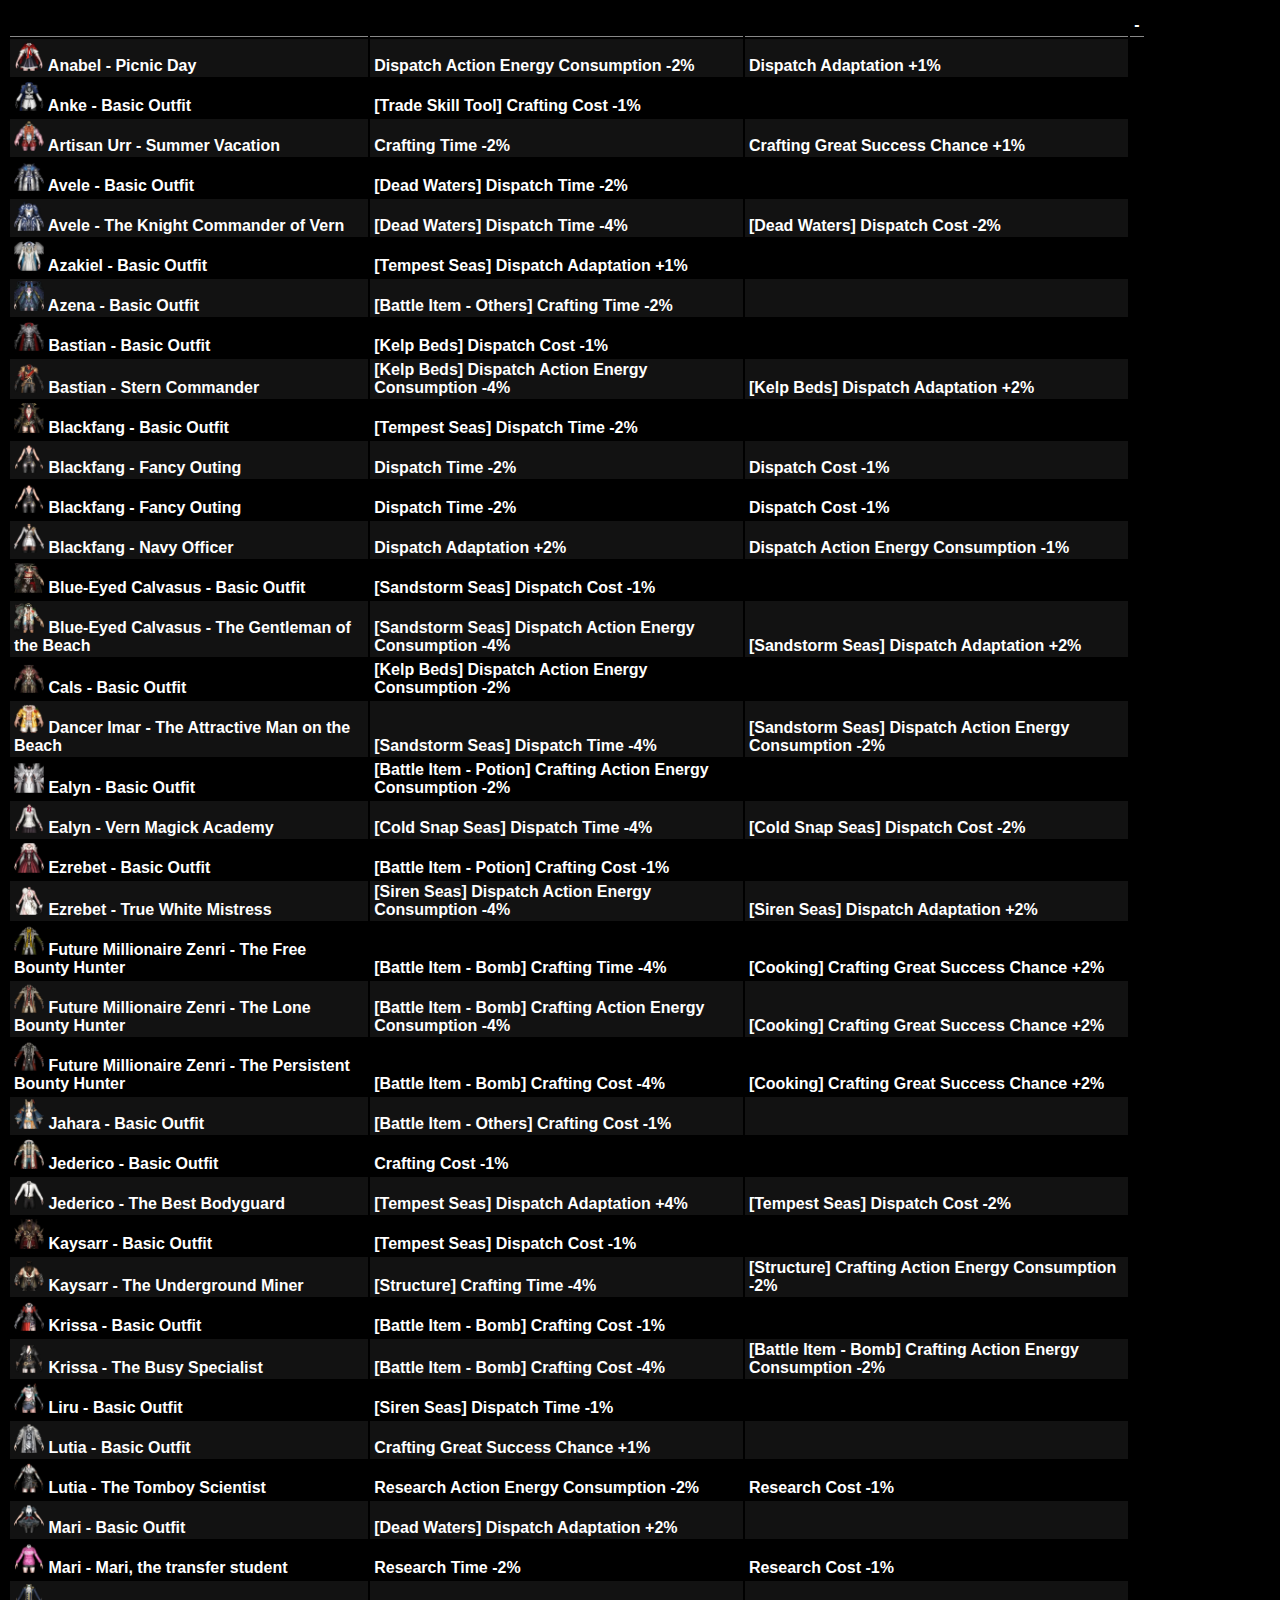
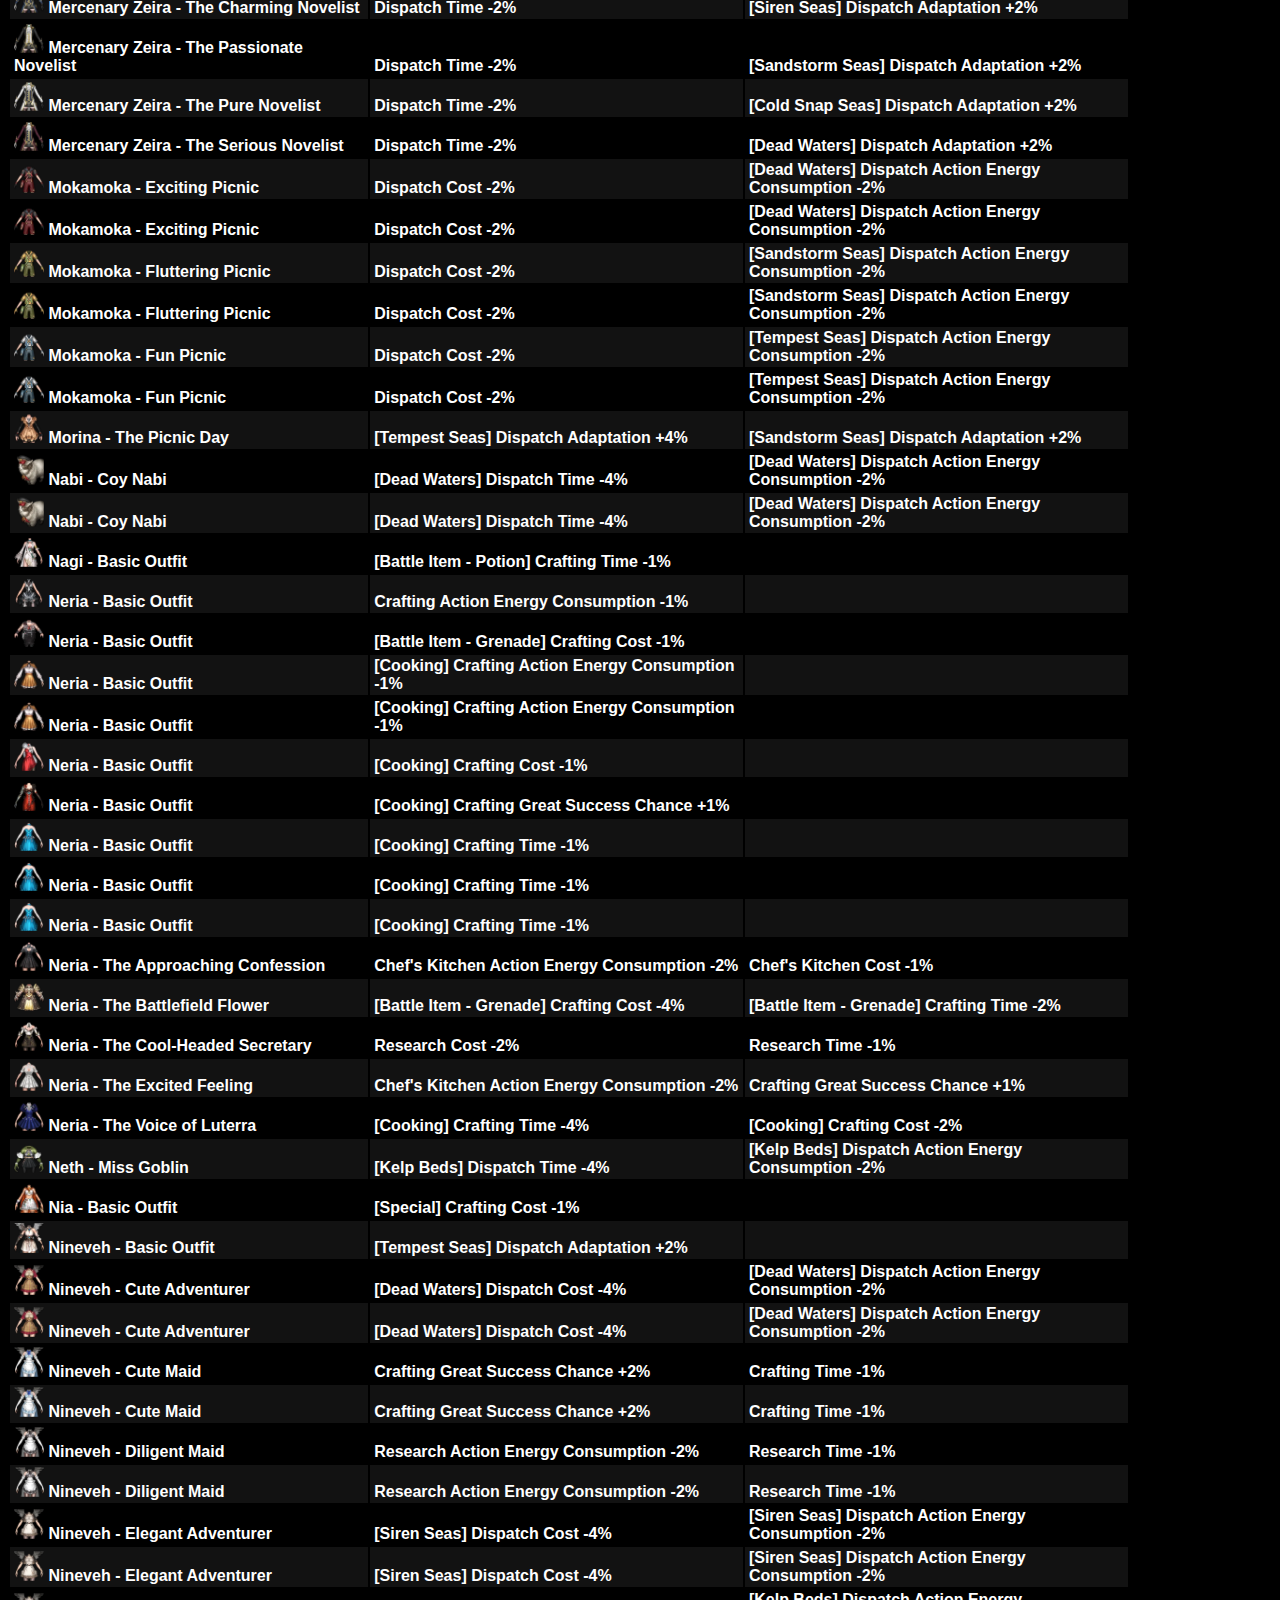
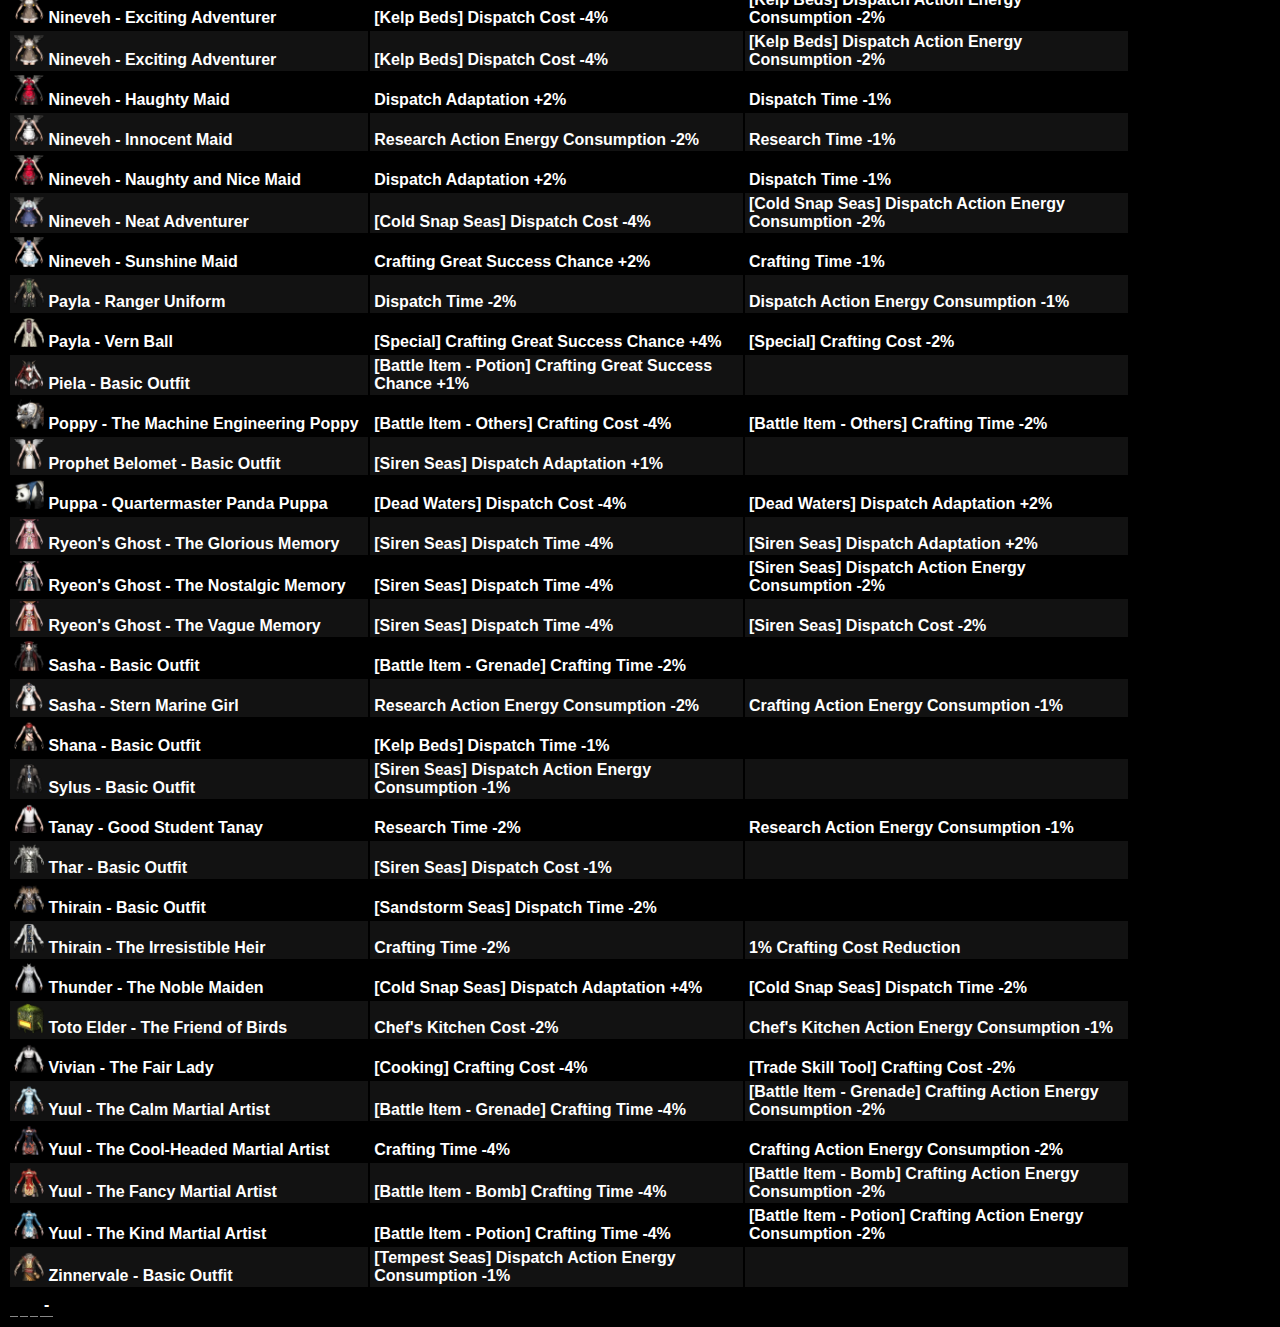
==== commit be6ceb63: "up" ====
--- a/docs/codex.html
+++ b/docs/codex.html
@@ -1091,6 +1091,38 @@
         </table>
     </div>
 
+<body style="background-color:black;">
+    <div class="table-wrap" style="width:90%">
+        <table class="sortable">
+            <thead>
+        <th>
+          <button  aria-sort="ascending">
+            Name
+            <span aria-hidden="true"></span>
+          </button>
+        </th>
+        <th>
+          <button>
+            First
+            <span aria-hidden="true"></span>
+          </button>
+        </th>
+        <th>
+          <button>
+            Second
+            <span aria-hidden="true"></span>
+          </button>
+        </th>
+        <th class="no-sort">
+          -
+        </th>
+      </tr>
+            </thead>
+            <tbody class="okays">
+            </tbody>
+        </table>
+    </div>
+
 
 
     <div style="display:none">
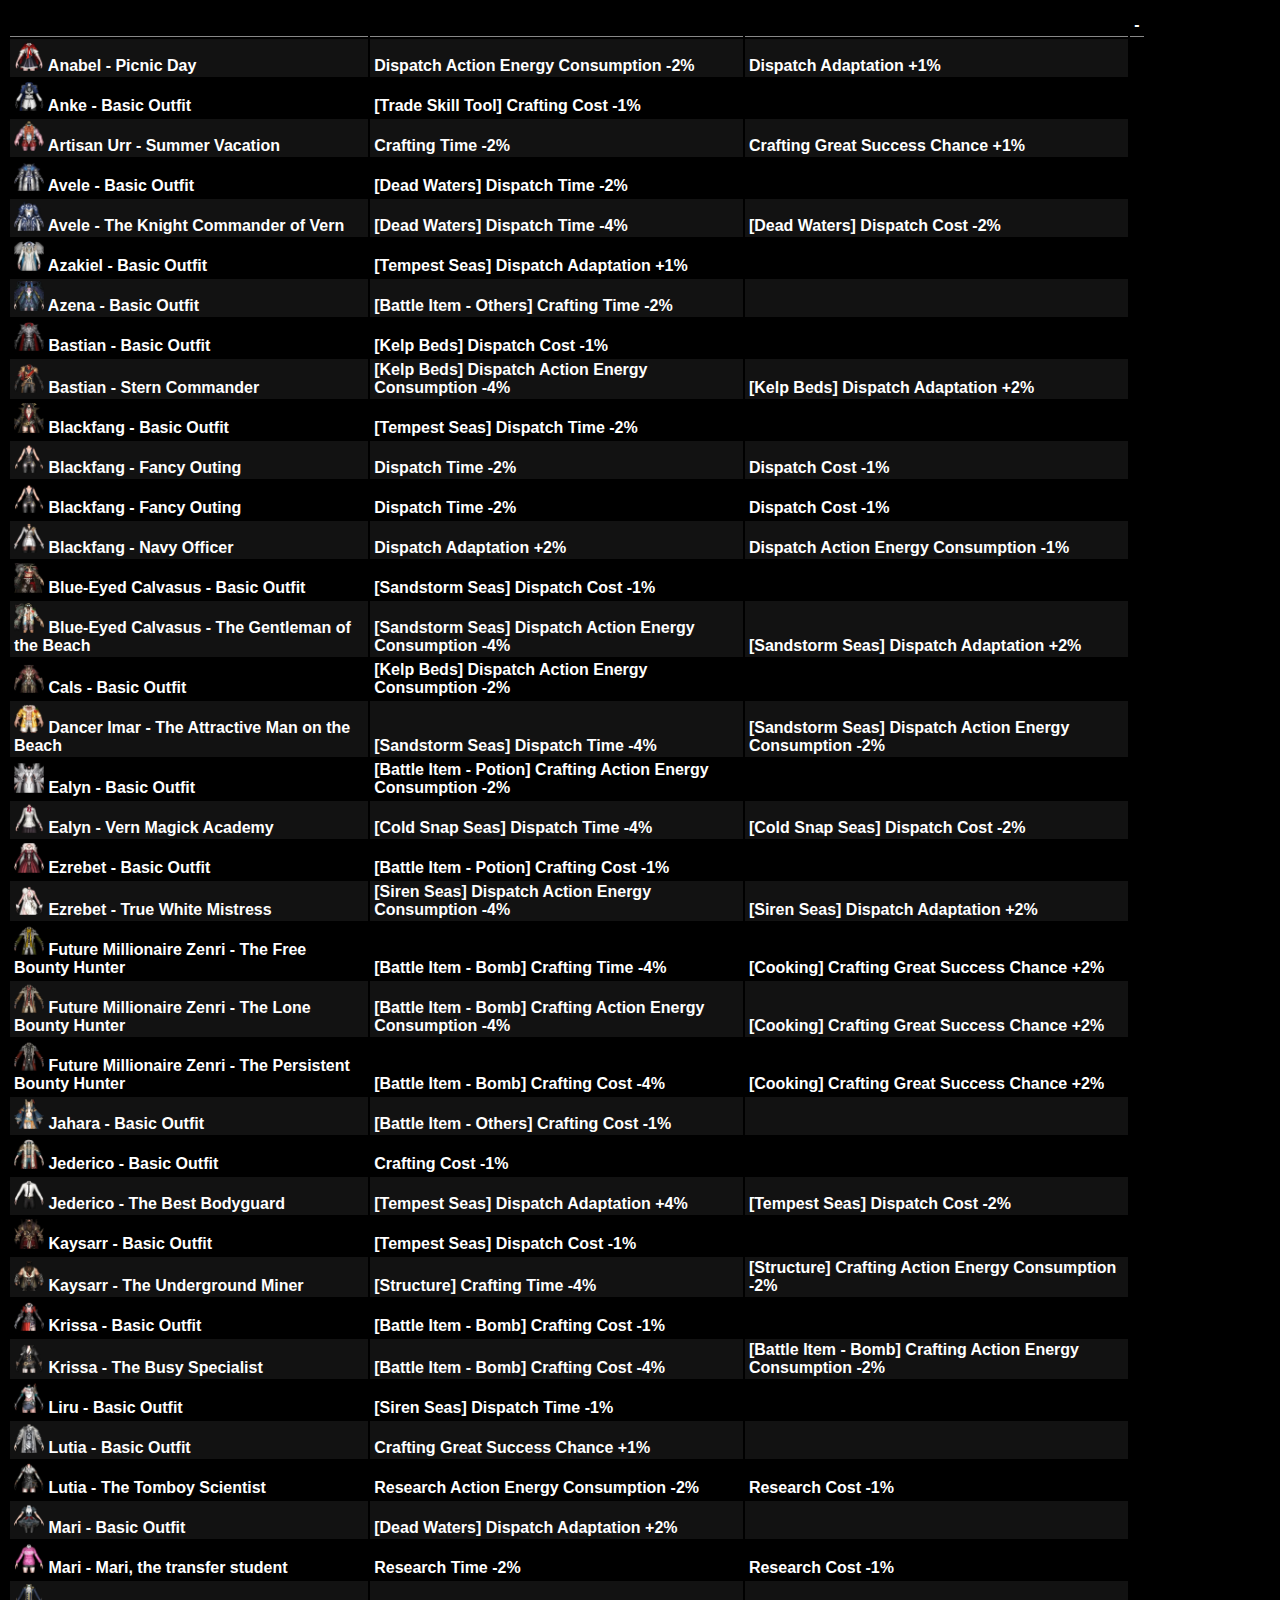
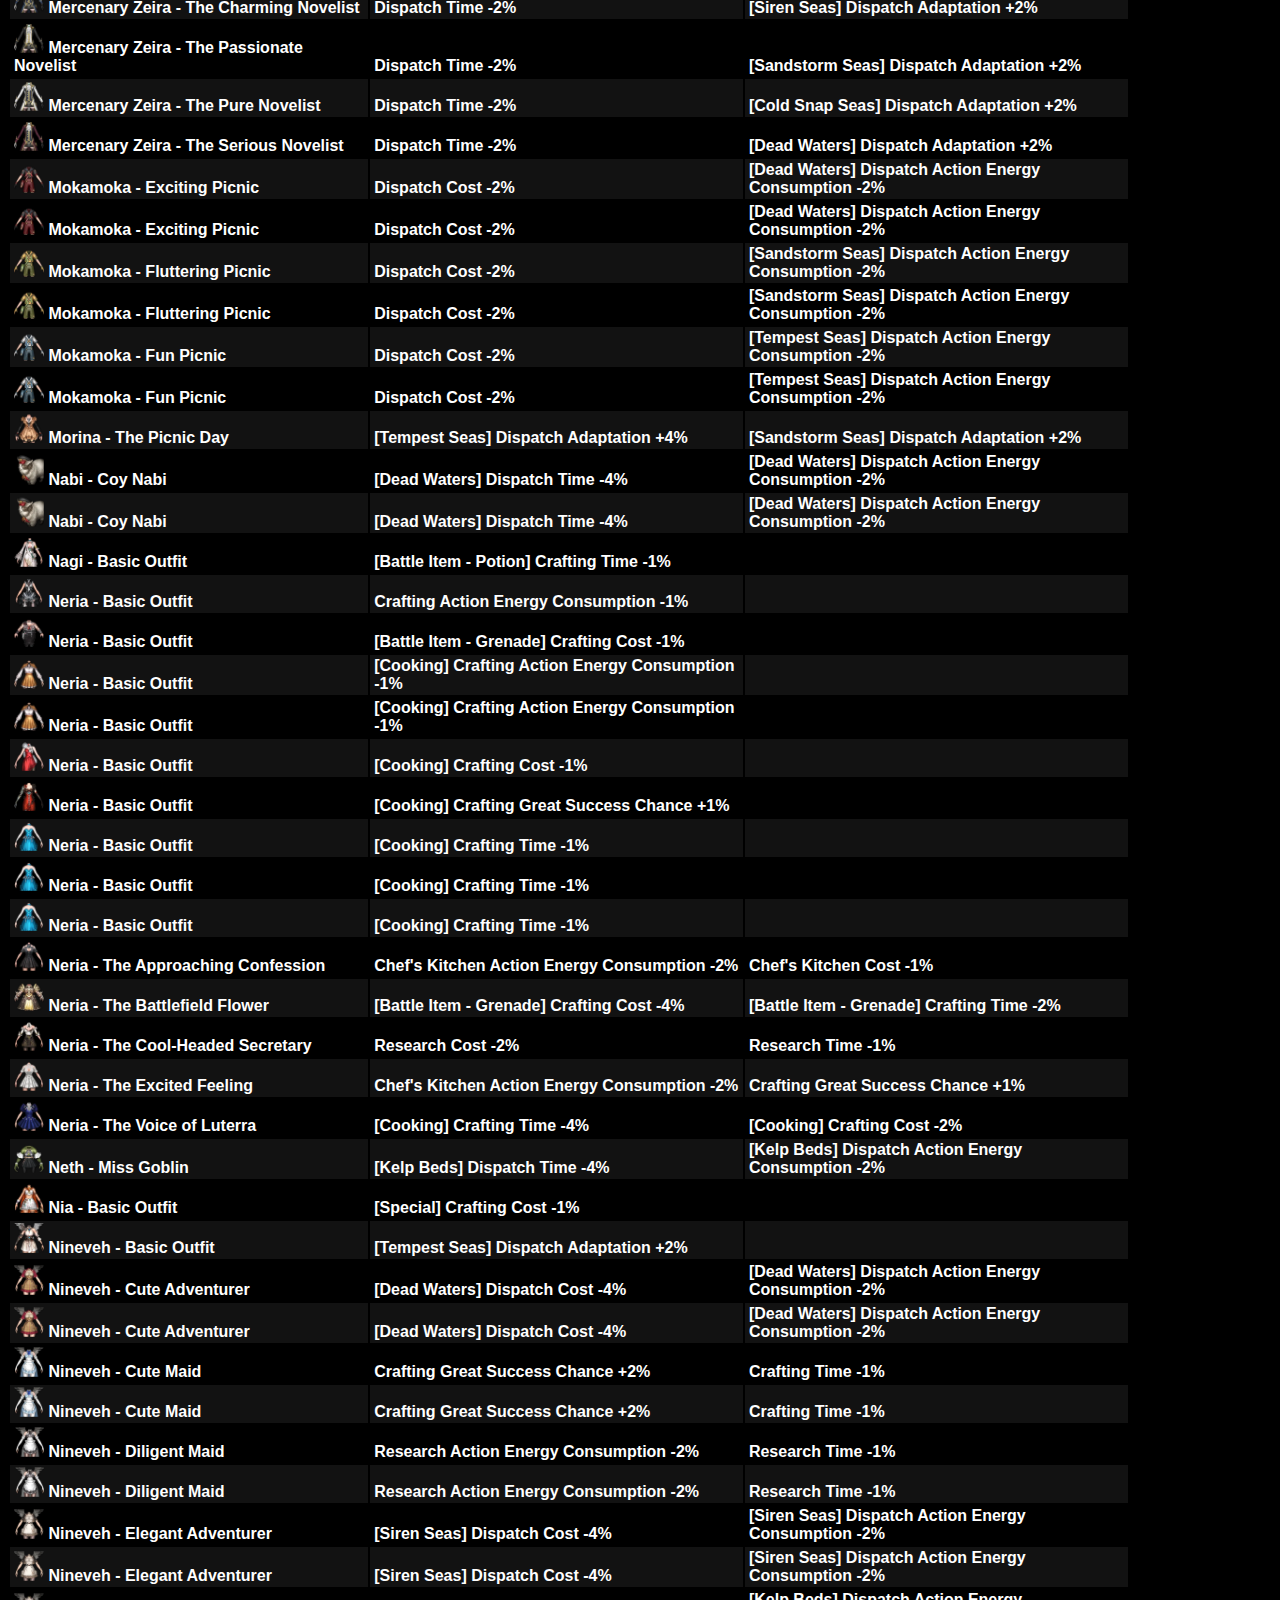
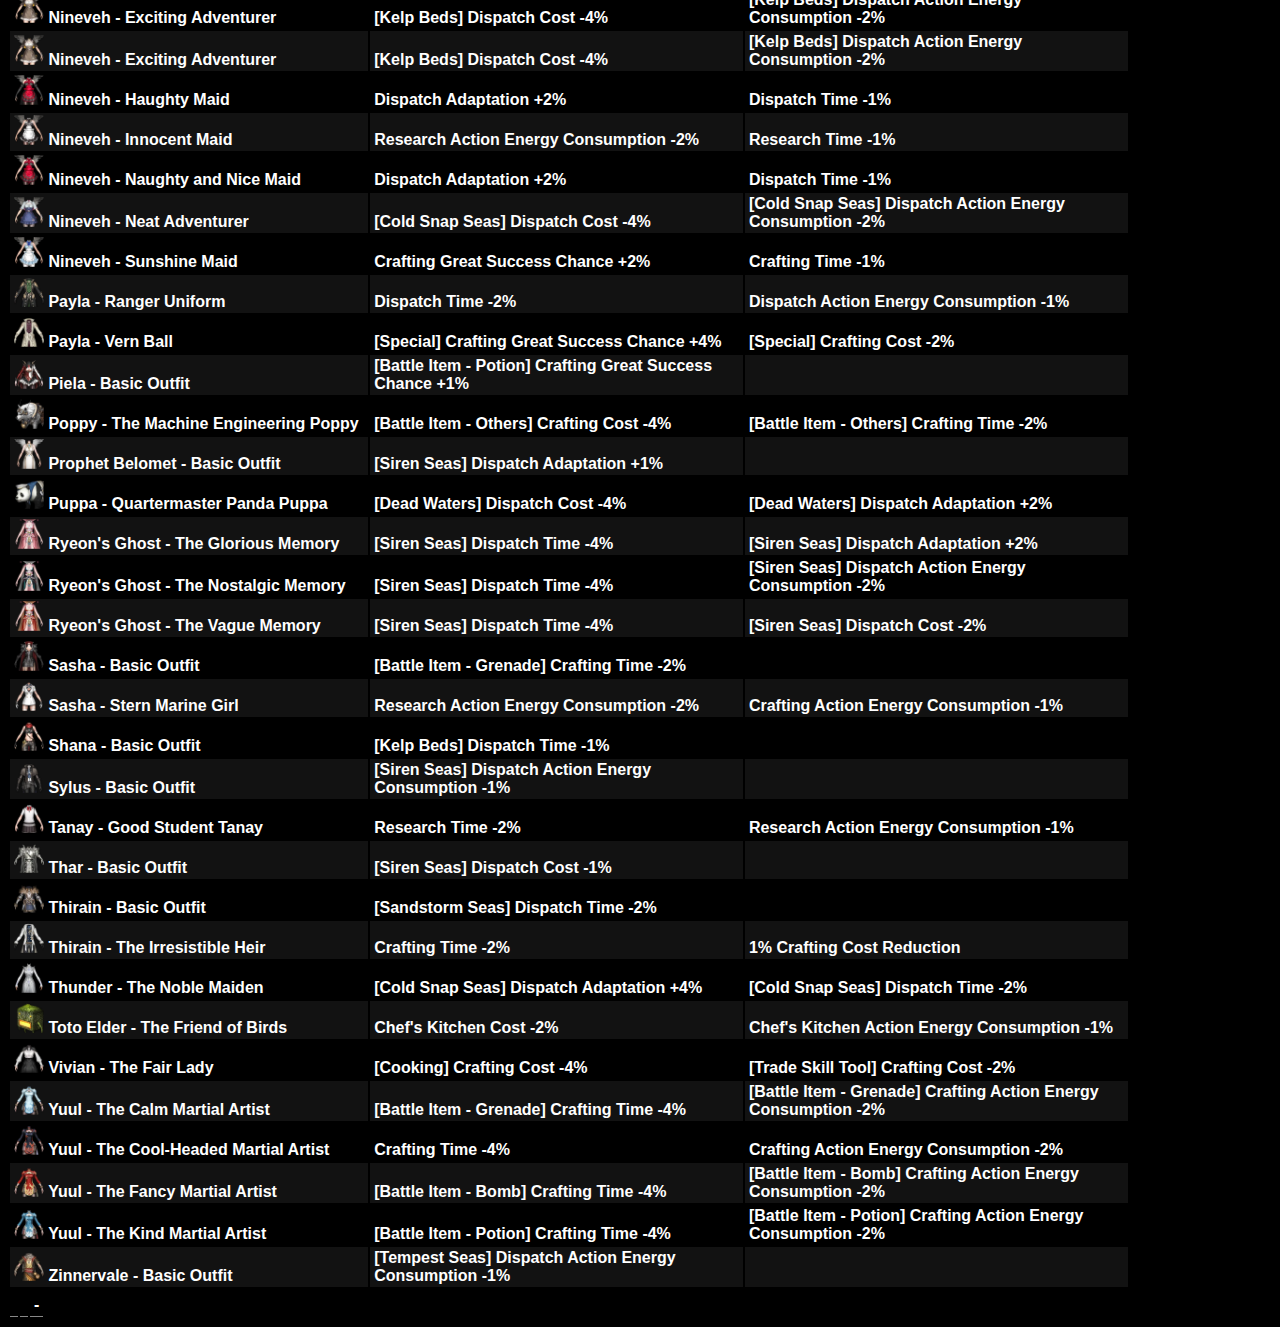
==== commit 5eacf0a5: "Update codex.html" ====
--- a/docs/codex.html
+++ b/docs/codex.html
@@ -1107,12 +1107,6 @@
             <span aria-hidden="true"></span>
           </button>
         </th>
-        <th>
-          <button>
-            Second
-            <span aria-hidden="true"></span>
-          </button>
-        </th>
         <th class="no-sort">
           -
         </th>
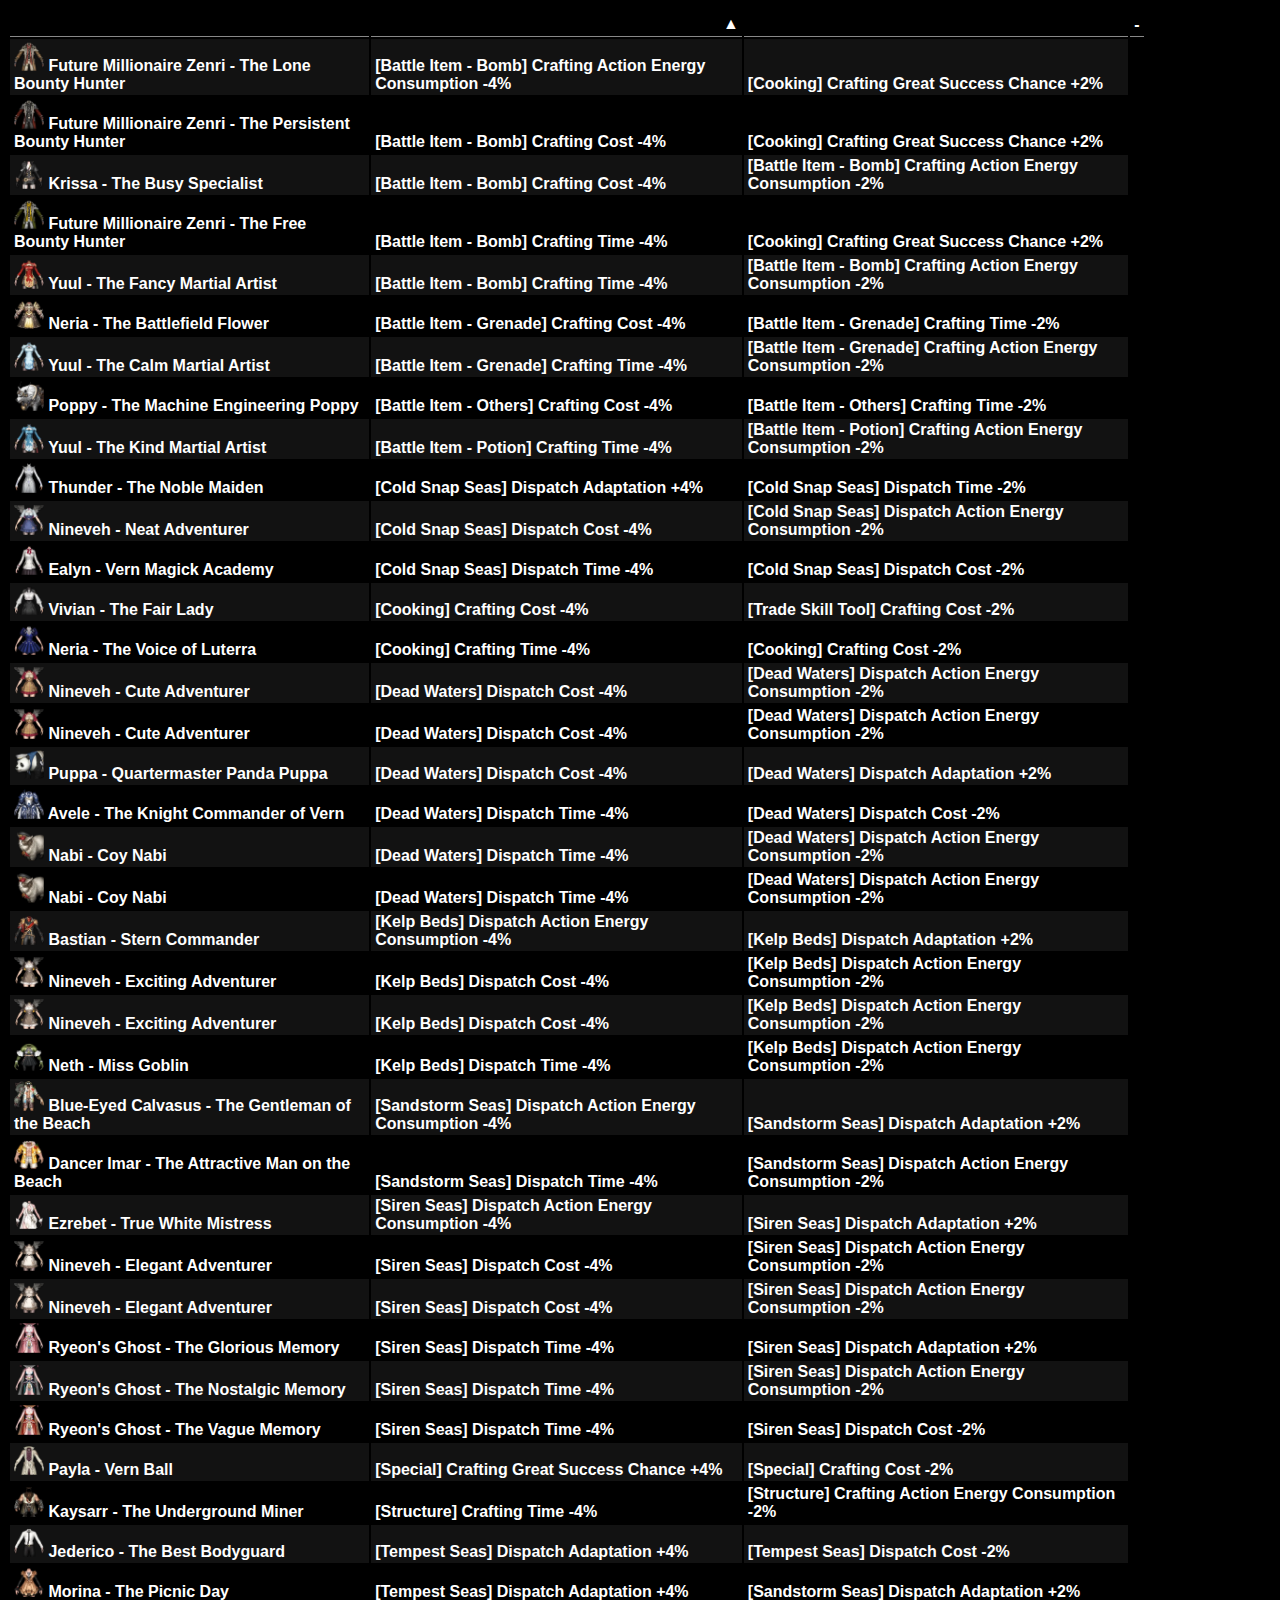
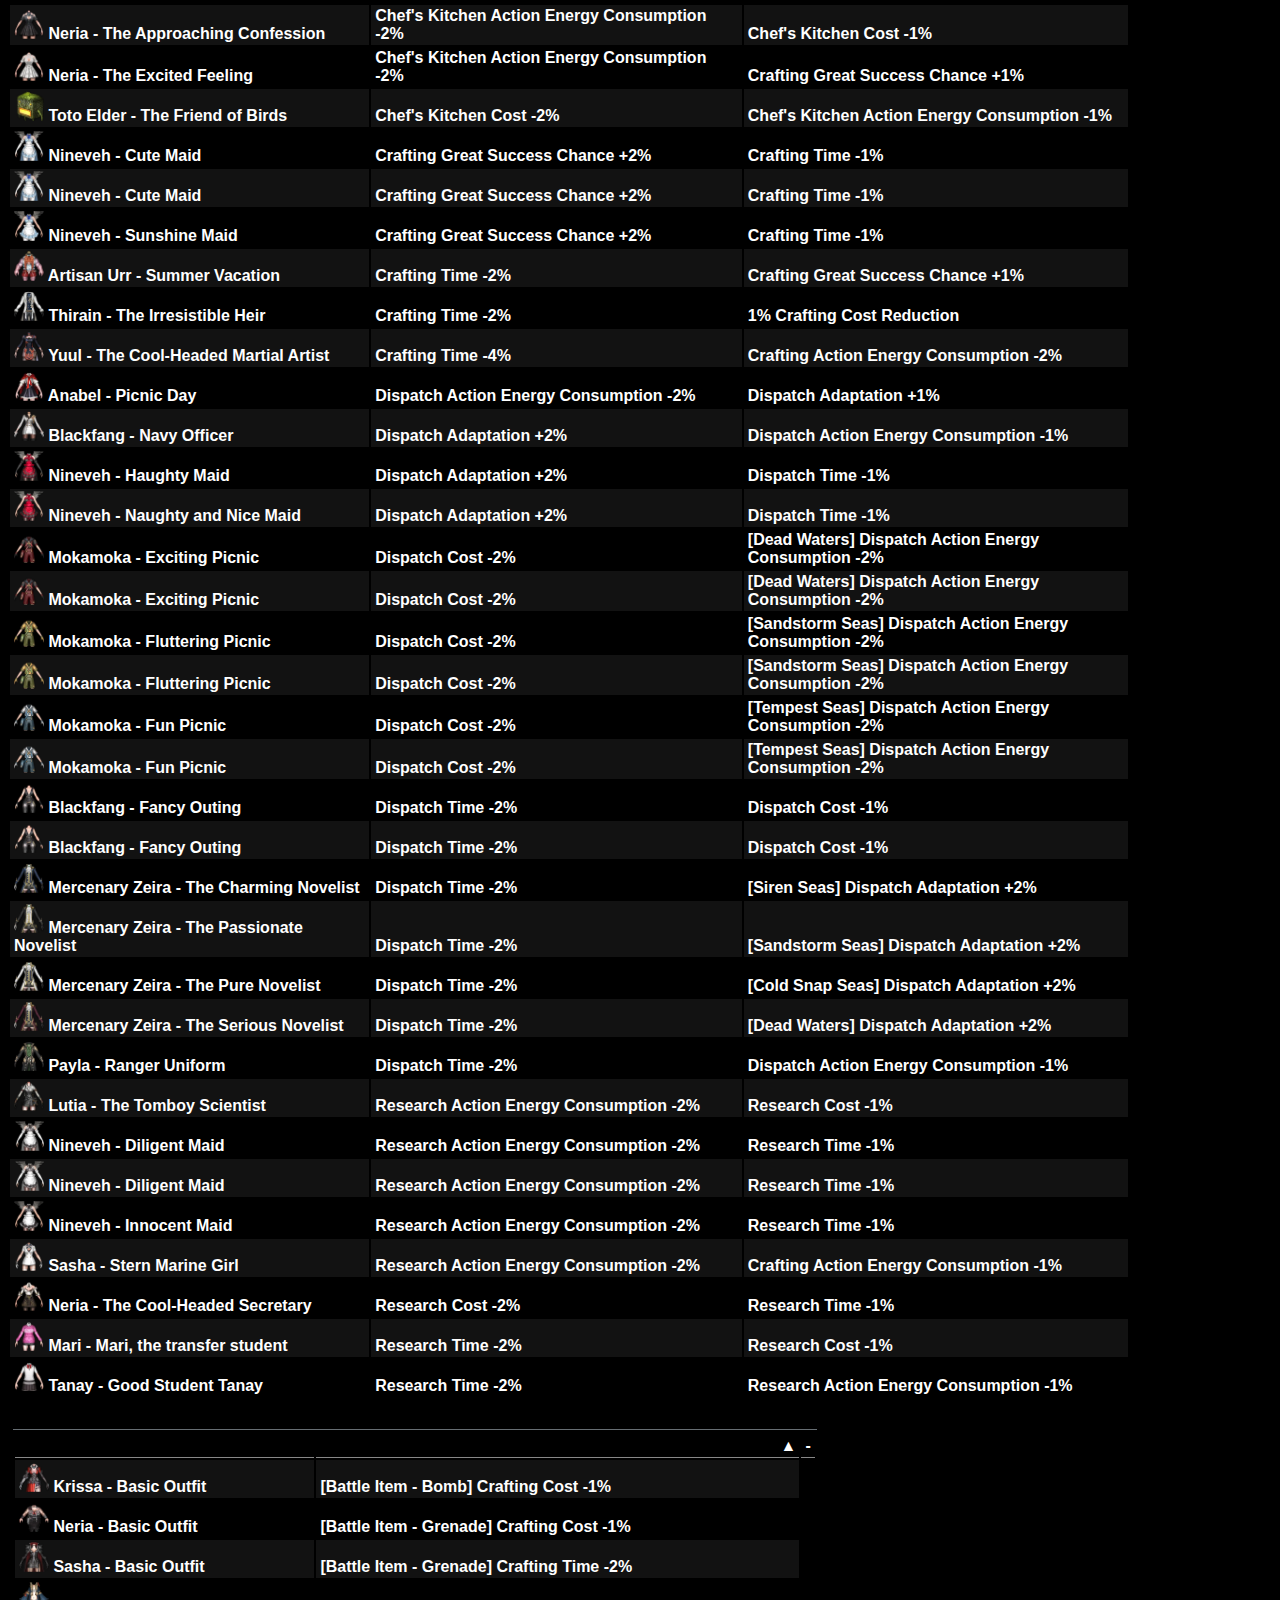
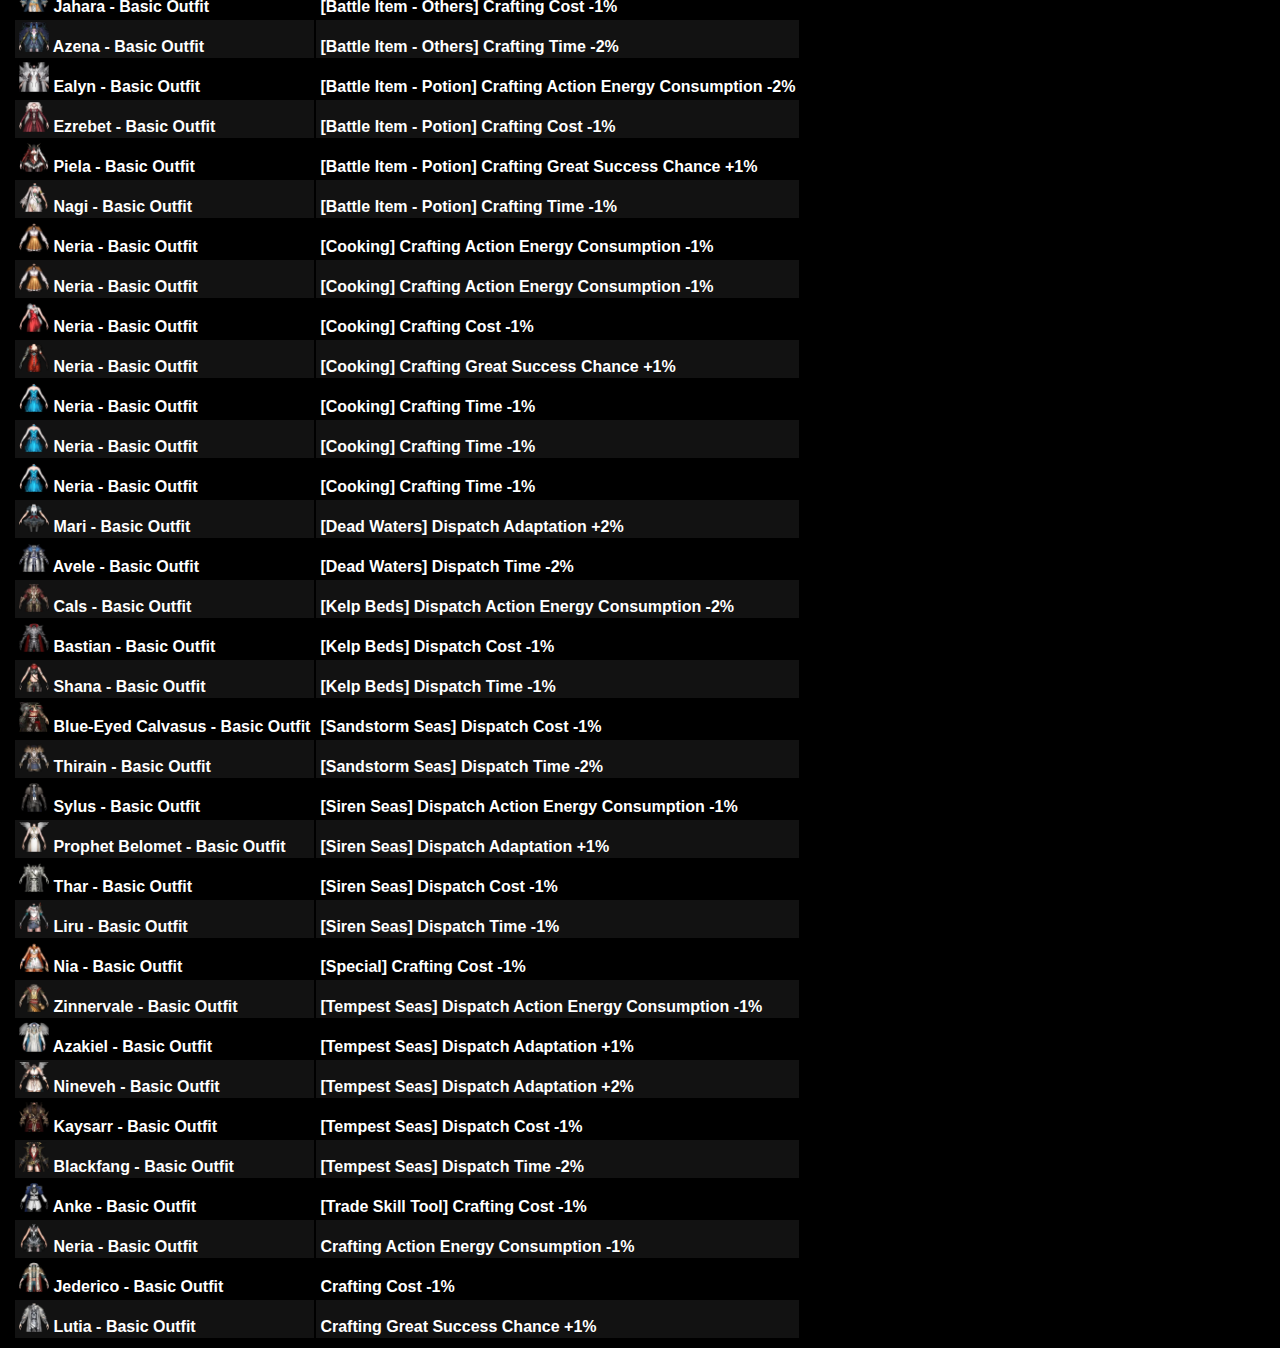
==== commit 19adb714: "Update codex.html" ====
--- a/docs/codex.html
+++ b/docs/codex.html
@@ -130,23 +130,23 @@
     </style>
 
 <body style="background-color:black;">
-    <div class="table-wrap" style="width:90%">
+<div class="table-wrap" style="width:90%">
         <table class="sortable">
             <thead>
-        <th>
-          <button  aria-sort="ascending">
+        <tr><th>
+          <button aria-sort="ascending" data-column-index="0">
             Name
             <span aria-hidden="true"></span>
           </button>
         </th>
-        <th>
-          <button>
+        <th aria-sort="ascending">
+          <button data-column-index="1">
             First
             <span aria-hidden="true"></span>
           </button>
         </th>
         <th>
-          <button>
+          <button data-column-index="2">
             Second
             <span aria-hidden="true"></span>
           </button>
@@ -156,953 +156,510 @@
         </th>
       </tr>
             </thead>
-            <tbody class="okay">
-                <tr>
+            <tbody class="okay"><tr>
+                    <td><img class="item_icon" src="./codex_files/fam_dress_01_33.webp"> Future Millionaire Zenri - The Lone Bounty Hunter</td>
+                    <td>
+
+                        [Battle Item - Bomb] Crafting Action Energy Consumption -4%</td>
+                    <td>[Cooking] Crafting Great Success Chance +2%
+                    </td>
+                </tr><tr>
+                    <td><img class="item_icon" src="./codex_files/fam_dress_01_34.webp"> Future Millionaire Zenri - The Persistent Bounty Hunter</td>
+                    <td>
+
+                        [Battle Item - Bomb] Crafting Cost -4%</td>
+                    <td>[Cooking] Crafting Great Success Chance +2%
+                    </td>
+                </tr><tr>
+                    <td><img class="item_icon" src="./codex_files/fam_dress_01_111.webp"> Krissa - The Busy Specialist</td>
+                    <td>
+
+                        [Battle Item - Bomb] Crafting Cost -4%</td>
+                    <td>[Battle Item - Bomb] Crafting Action Energy Consumption -2%
+                    </td>
+                </tr><tr>
+                    <td><img class="item_icon" src="./codex_files/fam_dress_01_35.webp"> Future Millionaire Zenri - The Free Bounty Hunter</td>
+                    <td>
+
+                        [Battle Item - Bomb] Crafting Time -4%</td>
+                    <td>[Cooking] Crafting Great Success Chance +2%
+                    </td>
+                </tr><tr>
+                    <td><img class="item_icon" src="./codex_files/fam_dress_01_27.webp"> Yuul - The Fancy Martial Artist</td>
+                    <td>
+
+                        [Battle Item - Bomb] Crafting Time -4%</td>
+                    <td>[Battle Item - Bomb] Crafting Action Energy Consumption -2%
+                    </td>
+                </tr><tr>
+                    <td><img class="item_icon" src="./codex_files/fam_dress_01_112.webp"> Neria - The Battlefield Flower</td>
+                    <td>
+
+                        [Battle Item - Grenade] Crafting Cost -4%</td>
+                    <td>[Battle Item - Grenade] Crafting Time -2%
+                    </td>
+                </tr><tr>
+                    <td><img class="item_icon" src="./codex_files/fam_dress_01_28.webp"> Yuul - The Calm Martial Artist</td>
+                    <td>
+
+                        [Battle Item - Grenade] Crafting Time -4%</td>
+                    <td>[Battle Item - Grenade] Crafting Action Energy Consumption -2%
+                    </td>
+                </tr><tr>
+                    <td><img class="item_icon" src="./codex_files/fam_dress_01_11.webp"> Poppy - The Machine Engineering Poppy</td>
+                    <td>
+
+                        [Battle Item - Others] Crafting Cost -4%</td>
+                    <td>[Battle Item - Others] Crafting Time -2%
+                    </td>
+                </tr><tr>
+                    <td><img class="item_icon" src="./codex_files/fam_dress_01_26.webp"> Yuul - The Kind Martial Artist</td>
+                    <td>
+
+                        [Battle Item - Potion] Crafting Time -4%</td>
+                    <td>[Battle Item - Potion] Crafting Action Energy Consumption -2%
+                    </td>
+                </tr><tr>
+                    <td><img class="item_icon" src="./codex_files/fam_dress_01_131.webp"> Thunder - The Noble Maiden</td>
+                    <td>
+
+                        [Cold Snap Seas] Dispatch Adaptation +4%</td>
+                    <td>[Cold Snap Seas] Dispatch Time -2%
+                    </td>
+                </tr><tr>
+                    <td><img class="item_icon" src="./codex_files/fam_dress_01_168.webp"> Nineveh - Neat Adventurer</td>
+                    <td>
+
+                        [Cold Snap Seas] Dispatch Cost -4%</td>
+                    <td>[Cold Snap Seas] Dispatch Action Energy Consumption -2%
+                    </td>
+                </tr><tr>
+                    <td><img class="item_icon" src="./codex_files/fam_dress_01_102.webp"> Ealyn - Vern Magick Academy</td>
+                    <td>
+
+                        [Cold Snap Seas] Dispatch Time -4%</td>
+                    <td>[Cold Snap Seas] Dispatch Cost -2%
+                    </td>
+                </tr><tr>
+                    <td><img class="item_icon" src="./codex_files/fam_dress_01_140.webp"> Vivian - The Fair Lady</td>
+                    <td>
+
+                        [Cooking] Crafting Cost -4%</td>
+                    <td>[Trade Skill Tool] Crafting Cost -2%
+                    </td>
+                </tr><tr>
+                    <td><img class="item_icon" src="./codex_files/fam_dress_01_4.webp"> Neria - The Voice of Luterra</td>
+                    <td>
+
+                        [Cooking] Crafting Time -4%</td>
+                    <td>[Cooking] Crafting Cost -2%
+                    </td>
+                </tr><tr>
+                    <td><img class="item_icon" src="./codex_files/fam_dress_01_167.webp"> Nineveh - Cute Adventurer</td>
+                    <td>
+
+                        [Dead Waters] Dispatch Cost -4%</td>
+                    <td>[Dead Waters] Dispatch Action Energy Consumption -2%
+                    </td>
+                </tr><tr>
+                    <td><img class="item_icon" src="./codex_files/fam_dress_01_167.webp"> Nineveh - Cute Adventurer</td>
+                    <td>
+
+                        [Dead Waters] Dispatch Cost -4%</td>
+                    <td>[Dead Waters] Dispatch Action Energy Consumption -2%
+                    </td>
+                </tr><tr>
+                    <td><img class="item_icon" src="./codex_files/fam_dress_01_139.webp"> Puppa - Quartermaster Panda Puppa</td>
+                    <td>
+
+                        [Dead Waters] Dispatch Cost -4%</td>
+                    <td>[Dead Waters] Dispatch Adaptation +2%
+                    </td>
+                </tr><tr>
+                    <td><img class="item_icon" src="./codex_files/fam_dress_01_108.webp"> Avele - The Knight Commander of Vern</td>
+                    <td>
+
+                        [Dead Waters] Dispatch Time -4%</td>
+                    <td>[Dead Waters] Dispatch Cost -2%
+                    </td>
+                </tr><tr>
+                    <td><img class="item_icon" src="./codex_files/fam_dress_01_132.webp"> Nabi - Coy Nabi</td>
+                    <td>
+
+                        [Dead Waters] Dispatch Time -4%</td>
+                    <td>[Dead Waters] Dispatch Action Energy Consumption -2%
+                    </td>
+                </tr><tr>
+                    <td><img class="item_icon" src="./codex_files/fam_dress_01_132.webp"> Nabi - Coy Nabi</td>
+                    <td>
+
+                        [Dead Waters] Dispatch Time -4%</td>
+                    <td>[Dead Waters] Dispatch Action Energy Consumption -2%
+                    </td>
+                </tr><tr>
+                    <td><img class="item_icon" src="./codex_files/fam_dress_01_107.webp"> Bastian - Stern Commander</td>
+                    <td>
+
+                        [Kelp Beds] Dispatch Action Energy Consumption -4%</td>
+                    <td>[Kelp Beds] Dispatch Adaptation +2%
+                    </td>
+                </tr><tr>
+                    <td><img class="item_icon" src="./codex_files/fam_dress_01_166.webp"> Nineveh - Exciting Adventurer</td>
+                    <td>
+
+                        [Kelp Beds] Dispatch Cost -4%</td>
+                    <td>[Kelp Beds] Dispatch Action Energy Consumption -2%
+                    </td>
+                </tr><tr>
+                    <td><img class="item_icon" src="./codex_files/fam_dress_01_166.webp"> Nineveh - Exciting Adventurer</td>
+                    <td>
+
+                        [Kelp Beds] Dispatch Cost -4%</td>
+                    <td>[Kelp Beds] Dispatch Action Energy Consumption -2%
+                    </td>
+                </tr><tr>
+                    <td><img class="item_icon" src="./codex_files/fam_dress_01_110.webp"> Neth - Miss Goblin</td>
+                    <td>
+
+                        [Kelp Beds] Dispatch Time -4%</td>
+                    <td>[Kelp Beds] Dispatch Action Energy Consumption -2%
+                    </td>
+                </tr><tr>
+                    <td><img class="item_icon" src="./codex_files/fam_dress_01_109.webp"> Blue-Eyed Calvasus - The Gentleman of the Beach</td>
+                    <td>
+
+                        [Sandstorm Seas] Dispatch Action Energy Consumption -4%</td>
+                    <td>[Sandstorm Seas] Dispatch Adaptation +2%
+                    </td>
+                </tr><tr>
+                    <td><img class="item_icon" src="./codex_files/fam_dress_01_113.webp"> Dancer Imar - The Attractive Man on the Beach</td>
+                    <td>
+
+                        [Sandstorm Seas] Dispatch Time -4%</td>
+                    <td>[Sandstorm Seas] Dispatch Action Energy Consumption -2%
+                    </td>
+                </tr><tr>
+                    <td><img class="item_icon" src="./codex_files/fam_dress_01_105.webp"> Ezrebet - True White Mistress</td>
+                    <td>
+
+                        [Siren Seas] Dispatch Action Energy Consumption -4%</td>
+                    <td>[Siren Seas] Dispatch Adaptation +2%
+                    </td>
+                </tr><tr>
+                    <td><img class="item_icon" src="./codex_files/fam_dress_01_169.webp"> Nineveh - Elegant Adventurer</td>
+                    <td>
+
+                        [Siren Seas] Dispatch Cost -4%</td>
+                    <td>[Siren Seas] Dispatch Action Energy Consumption -2%
+                    </td>
+                </tr><tr>
+                    <td><img class="item_icon" src="./codex_files/fam_dress_01_169.webp"> Nineveh - Elegant Adventurer</td>
+                    <td>
+
+                        [Siren Seas] Dispatch Cost -4%</td>
+                    <td>[Siren Seas] Dispatch Action Energy Consumption -2%
+                    </td>
+                </tr><tr>
+                    <td><img class="item_icon" src="./codex_files/fam_dress_01_30.webp"> Ryeon's Ghost - The Glorious Memory</td>
+                    <td>
+
+                        [Siren Seas] Dispatch Time -4%</td>
+                    <td>[Siren Seas] Dispatch Adaptation +2%
+                    </td>
+                </tr><tr>
+                    <td><img class="item_icon" src="./codex_files/fam_dress_01_31.webp"> Ryeon's Ghost - The Nostalgic Memory</td>
+                    <td>
+
+                        [Siren Seas] Dispatch Time -4%</td>
+                    <td>[Siren Seas] Dispatch Action Energy Consumption -2%
+                    </td>
+                </tr><tr>
+                    <td><img class="item_icon" src="./codex_files/fam_dress_01_32.webp"> Ryeon's Ghost - The Vague Memory</td>
+                    <td>
+
+                        [Siren Seas] Dispatch Time -4%</td>
+                    <td>[Siren Seas] Dispatch Cost -2%
+                    </td>
+                </tr><tr>
+                    <td><img class="item_icon" src="./codex_files/fam_dress_01_25.webp"> Payla - Vern Ball</td>
+                    <td>
+
+                        [Special] Crafting Great Success Chance +4%</td>
+                    <td>[Special] Crafting Cost -2%
+                    </td>
+                </tr><tr>
+                    <td><img class="item_icon" src="./codex_files/fam_dress_01_135.webp"> Kaysarr - The Underground Miner</td>
+                    <td>
+
+                        [Structure] Crafting Time -4%</td>
+                    <td>[Structure] Crafting Action Energy Consumption -2%
+                    </td>
+                </tr><tr>
+                    <td><img class="item_icon" src="./codex_files/fam_dress_01_136.webp"> Jederico - The Best Bodyguard</td>
+                    <td>
+
+                        [Tempest Seas] Dispatch Adaptation +4%</td>
+                    <td>[Tempest Seas] Dispatch Cost -2%
+                    </td>
+                </tr><tr>
+                    <td><img class="item_icon" src="./codex_files/fam_dress_01_3.webp"> Morina - The Picnic Day</td>
+                    <td>
+
+                        [Tempest Seas] Dispatch Adaptation +4%</td>
+                    <td>[Sandstorm Seas] Dispatch Adaptation +2%
+                    </td>
+                </tr><tr>
+                    <td><img class="item_icon" src="./codex_files/fam_dress_01_1.webp"> Neria - The Approaching Confession</td>
+                    <td>
+
+                        Chef's Kitchen Action Energy Consumption -2%</td>
+                    <td>Chef's Kitchen Cost -1%
+                    </td>
+                </tr><tr>
+                    <td><img class="item_icon" src="./codex_files/fam_dress_01_0.webp"> Neria - The Excited Feeling</td>
+                    <td>
+
+                        Chef's Kitchen Action Energy Consumption -2%</td>
+                    <td>Crafting Great Success Chance +1%
+                    </td>
+                </tr><tr>
+                    <td><img class="item_icon" src="./codex_files/fam_dress_01_137.webp"> Toto Elder - The Friend of Birds</td>
+                    <td>
+
+                        Chef's Kitchen Cost -2%</td>
+                    <td>Chef's Kitchen Action Energy Consumption -1%
+                    </td>
+                </tr><tr>
+                    <td><img class="item_icon" src="./codex_files/fam_dress_01_125.webp"> Nineveh - Cute Maid</td>
+                    <td>
+
+                        Crafting Great Success Chance +2%</td>
+                    <td>Crafting Time -1%
+                    </td>
+                </tr><tr>
+                    <td><img class="item_icon" src="./codex_files/fam_dress_01_125.webp"> Nineveh - Cute Maid</td>
+                    <td>
+
+                        Crafting Great Success Chance +2%</td>
+                    <td>Crafting Time -1%
+                    </td>
+                </tr><tr>
+                    <td><img class="item_icon" src="./codex_files/fam_dress_01_128.webp"> Nineveh - Sunshine Maid</td>
+                    <td>
+
+                        Crafting Great Success Chance +2%</td>
+                    <td>Crafting Time -1%
+                    </td>
+                </tr><tr>
+                    <td><img class="item_icon" src="./codex_files/fam_dress_01_106.webp"> Artisan Urr - Summer Vacation</td>
+                    <td>
+
+                        Crafting Time -2%</td>
+                    <td>Crafting Great Success Chance +1%
+                    </td>
+                </tr><tr>
+                    <td><img class="item_icon" src="./codex_files/fam_dress_01_100.webp"> Thirain - The Irresistible Heir</td>
+                    <td>
+
+                        Crafting Time -2%</td>
+                    <td>1% Crafting Cost Reduction
+                    </td>
+                </tr><tr>
+                    <td><img class="item_icon" src="./codex_files/fam_dress_01_29.webp"> Yuul - The Cool-Headed Martial Artist</td>
+                    <td>
+
+                        Crafting Time -4%</td>
+                    <td>Crafting Action Energy Consumption -2%
+                    </td>
+                </tr><tr>
                     <td><img class="item_icon" src="./codex_files/fam_dress_01_21.webp"> Anabel - Picnic Day</td>
                     <td>
 
                         Dispatch Action Energy Consumption -2%</td>
                     <td>Dispatch Adaptation +1%
                     </td>
-                </tr>
-                <tr>
-                    <td><img class="item_icon" src="./codex_files/fam_dress_01_177.webp"> Anke - Basic Outfit</td>
-                    <td>
-
-
-                        [Trade Skill Tool] Crafting Cost -1%
-
-                    </td>
-                    <td></td>
-                </tr>
-                <tr>
-                    <td><img class="item_icon" src="./codex_files/fam_dress_01_106.webp"> Artisan Urr - Summer Vacation</td>
-                    <td>
-
-                        Crafting Time -2%</td>
-                    <td>Crafting Great Success Chance +1%
-                    </td>
-                </tr>
-                <tr>
-                    <td><img class="item_icon" src="./codex_files/fam_dress_01_69.webp"> Avele - Basic Outfit</td>
-                    <td>
-
-
-                        [Dead Waters] Dispatch Time -2%
-
-                    </td>
-                    <td></td>
-                </tr>
-                <tr>
-                    <td><img class="item_icon" src="./codex_files/fam_dress_01_108.webp"> Avele - The Knight Commander of Vern</td>
-                    <td>
-
-                        [Dead Waters] Dispatch Time -4%</td>
-                    <td>[Dead Waters] Dispatch Cost -2%
-                    </td>
-                </tr>
-                <tr>
-                    <td><img class="item_icon" src="./codex_files/fam_dress_01_179.webp"> Azakiel - Basic Outfit</td>
-                    <td>
-
-
-                        [Tempest Seas] Dispatch Adaptation +1%
-
-                    </td>
-                    <td></td>
-                </tr>
-                <tr>
-                    <td><img class="item_icon" src="./codex_files/fam_dress_01_88.webp"> Azena - Basic Outfit</td>
-                    <td>
-
-
-                        [Battle Item - Others] Crafting Time -2%
-
-                    </td>
-                    <td></td>
-                </tr>
-                <tr>
-                    <td><img class="item_icon" src="./codex_files/fam_dress_01_63.webp"> Bastian - Basic Outfit</td>
-                    <td>
-
-
-                        [Kelp Beds] Dispatch Cost -1%
-
-                    </td>
-                    <td></td>
-                </tr>
-                <tr>
-                    <td><img class="item_icon" src="./codex_files/fam_dress_01_107.webp"> Bastian - Stern Commander</td>
-                    <td>
-
-                        [Kelp Beds] Dispatch Action Energy Consumption -4%</td>
-                    <td>[Kelp Beds] Dispatch Adaptation +2%
-                    </td>
-                </tr>
-                <tr>
-                    <td><img class="item_icon" src="./codex_files/fam_dress_01_74.webp"> Blackfang - Basic Outfit</td>
-                    <td>
-
-
-                        [Tempest Seas] Dispatch Time -2%
-
-                    </td>
-                    <td></td>
-                </tr>
-                <tr>
+                </tr><tr>
+                    <td><img class="item_icon" src="./codex_files/fam_dress_01_134.webp"> Blackfang - Navy Officer</td>
+                    <td>
+
+                        Dispatch Adaptation +2%</td>
+                    <td>Dispatch Action Energy Consumption -1%
+                    </td>
+                </tr><tr>
+                    <td><img class="item_icon" src="./codex_files/fam_dress_01_126.webp"> Nineveh - Haughty Maid</td>
+                    <td>
+
+                        Dispatch Adaptation +2%</td>
+                    <td>Dispatch Time -1%
+                    </td>
+                </tr><tr>
+                    <td><img class="item_icon" src="./codex_files/fam_dress_01_129.webp"> Nineveh - Naughty and Nice Maid</td>
+                    <td>
+
+                        Dispatch Adaptation +2%</td>
+                    <td>Dispatch Time -1%
+                    </td>
+                </tr><tr>
+                    <td><img class="item_icon" src="./codex_files/fam_dress_01_10.webp"> Mokamoka - Exciting Picnic</td>
+                    <td>
+
+                        Dispatch Cost -2%</td>
+                    <td>[Dead Waters] Dispatch Action Energy Consumption -2%
+                    </td>
+                </tr><tr>
+                    <td><img class="item_icon" src="./codex_files/fam_dress_01_10.webp"> Mokamoka - Exciting Picnic</td>
+                    <td>
+
+                        Dispatch Cost -2%</td>
+                    <td>[Dead Waters] Dispatch Action Energy Consumption -2%
+                    </td>
+                </tr><tr>
+                    <td><img class="item_icon" src="./codex_files/fam_dress_01_9.webp"> Mokamoka - Fluttering Picnic</td>
+                    <td>
+
+                        Dispatch Cost -2%</td>
+                    <td>[Sandstorm Seas] Dispatch Action Energy Consumption -2%
+                    </td>
+                </tr><tr>
+                    <td><img class="item_icon" src="./codex_files/fam_dress_01_9.webp"> Mokamoka - Fluttering Picnic</td>
+                    <td>
+
+                        Dispatch Cost -2%</td>
+                    <td>[Sandstorm Seas] Dispatch Action Energy Consumption -2%
+                    </td>
+                </tr><tr>
+                    <td><img class="item_icon" src="./codex_files/fam_dress_01_8.webp"> Mokamoka - Fun Picnic</td>
+                    <td>
+
+                        Dispatch Cost -2%</td>
+                    <td>[Tempest Seas] Dispatch Action Energy Consumption -2%
+                    </td>
+                </tr><tr>
+                    <td><img class="item_icon" src="./codex_files/fam_dress_01_8.webp"> Mokamoka - Fun Picnic</td>
+                    <td>
+
+                        Dispatch Cost -2%</td>
+                    <td>[Tempest Seas] Dispatch Action Energy Consumption -2%
+                    </td>
+                </tr><tr>
                     <td><img class="item_icon" src="./codex_files/fam_dress_01_130.webp"> Blackfang - Fancy Outing</td>
                     <td>
 
                         Dispatch Time -2%</td>
                     <td>Dispatch Cost -1%
                     </td>
-                </tr>
-                <tr>
+                </tr><tr>
                     <td><img class="item_icon" src="./codex_files/fam_dress_01_130.webp"> Blackfang - Fancy Outing</td>
                     <td>
 
                         Dispatch Time -2%</td>
                     <td>Dispatch Cost -1%
                     </td>
-                </tr>
-                <tr>
-                    <td><img class="item_icon" src="./codex_files/fam_dress_01_134.webp"> Blackfang - Navy Officer</td>
-                    <td>
-
-                        Dispatch Adaptation +2%</td>
+                </tr><tr>
+                    <td><img class="item_icon" src="./codex_files/fam_dress_01_18.webp"> Mercenary Zeira - The Charming Novelist</td>
+                    <td>
+
+                        Dispatch Time -2%</td>
+                    <td>[Siren Seas] Dispatch Adaptation +2%
+                    </td>
+                </tr><tr>
+                    <td><img class="item_icon" src="./codex_files/fam_dress_01_17.webp"> Mercenary Zeira - The Passionate Novelist</td>
+                    <td>
+
+                        Dispatch Time -2%</td>
+                    <td>[Sandstorm Seas] Dispatch Adaptation +2%
+                    </td>
+                </tr><tr>
+                    <td><img class="item_icon" src="./codex_files/fam_dress_01_19.webp"> Mercenary Zeira - The Pure Novelist</td>
+                    <td>
+
+                        Dispatch Time -2%</td>
+                    <td>[Cold Snap Seas] Dispatch Adaptation +2%
+                    </td>
+                </tr><tr>
+                    <td><img class="item_icon" src="./codex_files/fam_dress_01_20.webp"> Mercenary Zeira - The Serious Novelist</td>
+                    <td>
+
+                        Dispatch Time -2%</td>
+                    <td>[Dead Waters] Dispatch Adaptation +2%
+                    </td>
+                </tr><tr>
+                    <td><img class="item_icon" src="./codex_files/fam_dress_01_24.webp"> Payla - Ranger Uniform</td>
+                    <td>
+
+                        Dispatch Time -2%</td>
                     <td>Dispatch Action Energy Consumption -1%
                     </td>
-                </tr>
-                <tr>
-                    <td><img class="item_icon" src="./codex_files/fam_dress_01_85.webp"> Blue-Eyed Calvasus - Basic Outfit</td>
-                    <td>
-
-
-                        [Sandstorm Seas] Dispatch Cost -1%
-
-                    </td>
-                    <td></td>
-                </tr>
-                <tr>
-                    <td><img class="item_icon" src="./codex_files/fam_dress_01_109.webp"> Blue-Eyed Calvasus - The Gentleman of the Beach</td>
-                    <td>
-
-                        [Sandstorm Seas] Dispatch Action Energy Consumption -4%</td>
-                    <td>[Sandstorm Seas] Dispatch Adaptation +2%
-                    </td>
-                </tr>
-                <tr>
-                    <td><img class="item_icon" src="./codex_files/fam_dress_01_50.webp"> Cals - Basic Outfit</td>
-                    <td>
-
-
-                        [Kelp Beds] Dispatch Action Energy Consumption -2%
-
-                    </td>
-                    <td></td>
-                </tr>
-                <tr>
-                    <td><img class="item_icon" src="./codex_files/fam_dress_01_113.webp"> Dancer Imar - The Attractive Man on the Beach</td>
-                    <td>
-
-                        [Sandstorm Seas] Dispatch Time -4%</td>
-                    <td>[Sandstorm Seas] Dispatch Action Energy Consumption -2%
-                    </td>
-                </tr>
-                <tr>
-                    <td><img class="item_icon" src="./codex_files/fam_dress_01_68.webp"> Ealyn - Basic Outfit</td>
-                    <td>
-
-
-                        [Battle Item - Potion] Crafting Action Energy Consumption -2%
-
-                    </td>
-                    <td></td>
-                </tr>
-                <tr>
-                    <td><img class="item_icon" src="./codex_files/fam_dress_01_102.webp"> Ealyn - Vern Magick Academy</td>
-                    <td>
-
-                        [Cold Snap Seas] Dispatch Time -4%</td>
-                    <td>[Cold Snap Seas] Dispatch Cost -2%
-                    </td>
-                </tr>
-                <tr>
-                    <td><img class="item_icon" src="./codex_files/fam_dress_01_83.webp"> Ezrebet - Basic Outfit</td>
-                    <td>
-
-
-                        [Battle Item - Potion] Crafting Cost -1%
-
-                    </td>
-                    <td></td>
-                </tr>
-                <tr>
-                    <td><img class="item_icon" src="./codex_files/fam_dress_01_105.webp"> Ezrebet - True White Mistress</td>
-                    <td>
-
-                        [Siren Seas] Dispatch Action Energy Consumption -4%</td>
-                    <td>[Siren Seas] Dispatch Adaptation +2%
-                    </td>
-                </tr>
-                <tr>
-                    <td><img class="item_icon" src="./codex_files/fam_dress_01_35.webp"> Future Millionaire Zenri - The Free Bounty Hunter</td>
-                    <td>
-
-                        [Battle Item - Bomb] Crafting Time -4%</td>
-                    <td>[Cooking] Crafting Great Success Chance +2%
-                    </td>
-                </tr>
-                <tr>
-                    <td><img class="item_icon" src="./codex_files/fam_dress_01_33.webp"> Future Millionaire Zenri - The Lone Bounty Hunter</td>
-                    <td>
-
-                        [Battle Item - Bomb] Crafting Action Energy Consumption -4%</td>
-                    <td>[Cooking] Crafting Great Success Chance +2%
-                    </td>
-                </tr>
-                <tr>
-                    <td><img class="item_icon" src="./codex_files/fam_dress_01_34.webp"> Future Millionaire Zenri - The Persistent Bounty Hunter</td>
-                    <td>
-
-                        [Battle Item - Bomb] Crafting Cost -4%</td>
-                    <td>[Cooking] Crafting Great Success Chance +2%
-                    </td>
-                </tr>
-                <tr>
-                    <td><img class="item_icon" src="./codex_files/fam_dress_01_115.webp"> Jahara - Basic Outfit</td>
-                    <td>
-
-
-                        [Battle Item - Others] Crafting Cost -1%
-
-                    </td>
-                    <td></td>
-                </tr>
-                <tr>
-                    <td><img class="item_icon" src="./codex_files/fam_dress_01_95.webp"> Jederico - Basic Outfit</td>
-                    <td>
-
-
-                        Crafting Cost -1%
-
-                    </td>
-                    <td></td>
-                </tr>
-                <tr>
-                    <td><img class="item_icon" src="./codex_files/fam_dress_01_136.webp"> Jederico - The Best Bodyguard</td>
-                    <td>
-
-                        [Tempest Seas] Dispatch Adaptation +4%</td>
-                    <td>[Tempest Seas] Dispatch Cost -2%
-                    </td>
-                </tr>
-                <tr>
-                    <td><img class="item_icon" src="./codex_files/fam_dress_01_91.webp"> Kaysarr - Basic Outfit</td>
-                    <td>
-
-
-                        [Tempest Seas] Dispatch Cost -1%
-
-                    </td>
-                    <td></td>
-                </tr>
-                <tr>
-                    <td><img class="item_icon" src="./codex_files/fam_dress_01_135.webp"> Kaysarr - The Underground Miner</td>
-                    <td>
-
-                        [Structure] Crafting Time -4%</td>
-                    <td>[Structure] Crafting Action Energy Consumption -2%
-                    </td>
-                </tr>
-                <tr>
-                    <td><img class="item_icon" src="./codex_files/fam_dress_01_84.webp"> Krissa - Basic Outfit</td>
-                    <td>
-
-
-                        [Battle Item - Bomb] Crafting Cost -1%
-
-                    </td>
-                    <td></td>
-                </tr>
-                <tr>
-                    <td><img class="item_icon" src="./codex_files/fam_dress_01_111.webp"> Krissa - The Busy Specialist</td>
-                    <td>
-
-                        [Battle Item - Bomb] Crafting Cost -4%</td>
-                    <td>[Battle Item - Bomb] Crafting Action Energy Consumption -2%
-                    </td>
-                </tr>
-                <tr>
-                    <td><img class="item_icon" src="./codex_files/fam_dress_01_117.webp"> Liru - Basic Outfit</td>
-                    <td>
-
-
-                        [Siren Seas] Dispatch Time -1%
-
-                    </td>
-                    <td></td>
-                </tr>
-                <tr>
-                    <td><img class="item_icon" src="./codex_files/fam_dress_01_96.webp"> Lutia - Basic Outfit</td>
-                    <td>
-
-
-                        Crafting Great Success Chance +1%
-
-                    </td>
-                    <td></td>
-                </tr>
-                <tr>
+                </tr><tr>
                     <td><img class="item_icon" src="./codex_files/fam_dress_01_133.webp"> Lutia - The Tomboy Scientist</td>
                     <td>
 
                         Research Action Energy Consumption -2%</td>
                     <td>Research Cost -1%
                     </td>
-                </tr>
-                <tr>
-                    <td><img class="item_icon" src="./codex_files/fam_dress_01_79.webp"> Mari - Basic Outfit</td>
-                    <td>
-
-
-                        [Dead Waters] Dispatch Adaptation +2%
-
-                    </td>
-                    <td></td>
-                </tr>
-                <tr>
+                </tr><tr>
+                    <td><img class="item_icon" src="./codex_files/fam_dress_01_124.webp"> Nineveh - Diligent Maid</td>
+                    <td>
+
+                        Research Action Energy Consumption -2%</td>
+                    <td>Research Time -1%
+                    </td>
+                </tr><tr>
+                    <td><img class="item_icon" src="./codex_files/fam_dress_01_124.webp"> Nineveh - Diligent Maid</td>
+                    <td>
+
+                        Research Action Energy Consumption -2%</td>
+                    <td>Research Time -1%
+                    </td>
+                </tr><tr>
+                    <td><img class="item_icon" src="./codex_files/fam_dress_01_127.webp"> Nineveh - Innocent Maid</td>
+                    <td>
+
+                        Research Action Energy Consumption -2%</td>
+                    <td>Research Time -1%
+                    </td>
+                </tr><tr>
+                    <td><img class="item_icon" src="./codex_files/fam_dress_01_101.webp"> Sasha - Stern Marine Girl</td>
+                    <td>
+
+                        Research Action Energy Consumption -2%</td>
+                    <td>Crafting Action Energy Consumption -1%
+                    </td>
+                </tr><tr>
+                    <td><img class="item_icon" src="./codex_files/fam_dress_01_7.webp"> Neria - The Cool-Headed Secretary</td>
+                    <td>
+
+                        Research Cost -2%</td>
+                    <td>Research Time -1%
+                    </td>
+                </tr><tr>
                     <td><img class="item_icon" src="./codex_files/fam_dress_01_104.webp"> Mari - Mari, the transfer student</td>
                     <td>
 
                         Research Time -2%</td>
                     <td>Research Cost -1%
                     </td>
-                </tr>
-                <tr>
-                    <td><img class="item_icon" src="./codex_files/fam_dress_01_18.webp"> Mercenary Zeira - The Charming Novelist</td>
-                    <td>
-
-                        Dispatch Time -2%</td>
-                    <td>[Siren Seas] Dispatch Adaptation +2%
-                    </td>
-                </tr>
-                <tr>
-                    <td><img class="item_icon" src="./codex_files/fam_dress_01_17.webp"> Mercenary Zeira - The Passionate Novelist</td>
-                    <td>
-
-                        Dispatch Time -2%</td>
-                    <td>[Sandstorm Seas] Dispatch Adaptation +2%
-                    </td>
-                </tr>
-                <tr>
-                    <td><img class="item_icon" src="./codex_files/fam_dress_01_19.webp"> Mercenary Zeira - The Pure Novelist</td>
-                    <td>
-
-                        Dispatch Time -2%</td>
-                    <td>[Cold Snap Seas] Dispatch Adaptation +2%
-                    </td>
-                </tr>
-                <tr>
-                    <td><img class="item_icon" src="./codex_files/fam_dress_01_20.webp"> Mercenary Zeira - The Serious Novelist</td>
-                    <td>
-
-                        Dispatch Time -2%</td>
-                    <td>[Dead Waters] Dispatch Adaptation +2%
-                    </td>
-                </tr>
-                <tr>
-                    <td><img class="item_icon" src="./codex_files/fam_dress_01_10.webp"> Mokamoka - Exciting Picnic</td>
-                    <td>
-
-                        Dispatch Cost -2%</td>
-                    <td>[Dead Waters] Dispatch Action Energy Consumption -2%
-                    </td>
-                </tr>
-                <tr>
-                    <td><img class="item_icon" src="./codex_files/fam_dress_01_10.webp"> Mokamoka - Exciting Picnic</td>
-                    <td>
-
-                        Dispatch Cost -2%</td>
-                    <td>[Dead Waters] Dispatch Action Energy Consumption -2%
-                    </td>
-                </tr>
-                <tr>
-                    <td><img class="item_icon" src="./codex_files/fam_dress_01_9.webp"> Mokamoka - Fluttering Picnic</td>
-                    <td>
-
-                        Dispatch Cost -2%</td>
-                    <td>[Sandstorm Seas] Dispatch Action Energy Consumption -2%
-                    </td>
-                </tr>
-                <tr>
-                    <td><img class="item_icon" src="./codex_files/fam_dress_01_9.webp"> Mokamoka - Fluttering Picnic</td>
-                    <td>
-
-                        Dispatch Cost -2%</td>
-                    <td>[Sandstorm Seas] Dispatch Action Energy Consumption -2%
-                    </td>
-                </tr>
-                <tr>
-                    <td><img class="item_icon" src="./codex_files/fam_dress_01_8.webp"> Mokamoka - Fun Picnic</td>
-                    <td>
-
-                        Dispatch Cost -2%</td>
-                    <td>[Tempest Seas] Dispatch Action Energy Consumption -2%
-                    </td>
-                </tr>
-                <tr>
-                    <td><img class="item_icon" src="./codex_files/fam_dress_01_8.webp"> Mokamoka - Fun Picnic</td>
-                    <td>
-
-                        Dispatch Cost -2%</td>
-                    <td>[Tempest Seas] Dispatch Action Energy Consumption -2%
-                    </td>
-                </tr>
-                <tr>
-                    <td><img class="item_icon" src="./codex_files/fam_dress_01_3.webp"> Morina - The Picnic Day</td>
-                    <td>
-
-                        [Tempest Seas] Dispatch Adaptation +4%</td>
-                    <td>[Sandstorm Seas] Dispatch Adaptation +2%
-                    </td>
-                </tr>
-                <tr>
-                    <td><img class="item_icon" src="./codex_files/fam_dress_01_132.webp"> Nabi - Coy Nabi</td>
-                    <td>
-
-                        [Dead Waters] Dispatch Time -4%</td>
-                    <td>[Dead Waters] Dispatch Action Energy Consumption -2%
-                    </td>
-                </tr>
-                <tr>
-                    <td><img class="item_icon" src="./codex_files/fam_dress_01_132.webp"> Nabi - Coy Nabi</td>
-                    <td>
-
-                        [Dead Waters] Dispatch Time -4%</td>
-                    <td>[Dead Waters] Dispatch Action Energy Consumption -2%
-                    </td>
-                </tr>
-                <tr>
-                    <td><img class="item_icon" src="./codex_files/fam_dress_01_116.webp"> Nagi - Basic Outfit</td>
-                    <td>
-
-
-                        [Battle Item - Potion] Crafting Time -1%
-
-                    </td>
-                    <td></td>
-                </tr>
-                <tr>
-                    <td><img class="item_icon" src="./codex_files/fam_dress_01_171.webp"> Neria - Basic Outfit</td>
-                    <td>
-
-
-                        Crafting Action Energy Consumption -1%
-
-                    </td>
-                    <td></td>
-                </tr>
-                <tr>
-                    <td><img class="item_icon" src="./codex_files/fam_dress_01_92.webp"> Neria - Basic Outfit</td>
-                    <td>
-
-
-                        [Battle Item - Grenade] Crafting Cost -1%
-
-                    </td>
-                    <td></td>
-                </tr>
-                <tr>
-                    <td><img class="item_icon" src="./codex_files/fam_dress_01_48.webp"> Neria - Basic Outfit</td>
-                    <td>
-
-
-                        [Cooking] Crafting Action Energy Consumption -1%
-
-                    </td>
-                    <td></td>
-                </tr>
-                <tr>
-                    <td><img class="item_icon" src="./codex_files/fam_dress_01_48.webp"> Neria - Basic Outfit</td>
-                    <td>
-
-
-                        [Cooking] Crafting Action Energy Consumption -1%
-
-                    </td>
-                    <td></td>
-                </tr>
-                <tr>
-                    <td><img class="item_icon" src="./codex_files/fam_dress_01_51.webp"> Neria - Basic Outfit</td>
-                    <td>
-
-
-                        [Cooking] Crafting Cost -1%
-
-                    </td>
-                    <td></td>
-                </tr>
-                <tr>
-                    <td><img class="item_icon" src="./codex_files/fam_dress_01_59.webp"> Neria - Basic Outfit</td>
-                    <td>
-
-
-                        [Cooking] Crafting Great Success Chance +1%
-
-                    </td>
-                    <td></td>
-                </tr>
-                <tr>
-                    <td><img class="item_icon" src="./codex_files/fam_dress_01_39.webp"> Neria - Basic Outfit</td>
-                    <td>
-
-
-                        [Cooking] Crafting Time -1%
-
-                    </td>
-                    <td></td>
-                </tr>
-                <tr>
-                    <td><img class="item_icon" src="./codex_files/fam_dress_01_39.webp"> Neria - Basic Outfit</td>
-                    <td>
-
-
-                        [Cooking] Crafting Time -1%
-
-                    </td>
-                    <td></td>
-                </tr>
-                <tr>
-                    <td><img class="item_icon" src="./codex_files/fam_dress_01_39.webp"> Neria - Basic Outfit</td>
-                    <td>
-
-
-                        [Cooking] Crafting Time -1%
-
-                    </td>
-                    <td></td>
-                </tr>
-                <tr>
-                    <td><img class="item_icon" src="./codex_files/fam_dress_01_1.webp"> Neria - The Approaching Confession</td>
-                    <td>
-
-                        Chef's Kitchen Action Energy Consumption -2%</td>
-                    <td>Chef's Kitchen Cost -1%
-                    </td>
-                </tr>
-                <tr>
-                    <td><img class="item_icon" src="./codex_files/fam_dress_01_112.webp"> Neria - The Battlefield Flower</td>
-                    <td>
-
-                        [Battle Item - Grenade] Crafting Cost -4%</td>
-                    <td>[Battle Item - Grenade] Crafting Time -2%
-                    </td>
-                </tr>
-                <tr>
-                    <td><img class="item_icon" src="./codex_files/fam_dress_01_7.webp"> Neria - The Cool-Headed Secretary</td>
-                    <td>
-
-                        Research Cost -2%</td>
-                    <td>Research Time -1%
-                    </td>
-                </tr>
-                <tr>
-                    <td><img class="item_icon" src="./codex_files/fam_dress_01_0.webp"> Neria - The Excited Feeling</td>
-                    <td>
-
-                        Chef's Kitchen Action Energy Consumption -2%</td>
-                    <td>Crafting Great Success Chance +1%
-                    </td>
-                </tr>
-                <tr>
-                    <td><img class="item_icon" src="./codex_files/fam_dress_01_4.webp"> Neria - The Voice of Luterra</td>
-                    <td>
-
-                        [Cooking] Crafting Time -4%</td>
-                    <td>[Cooking] Crafting Cost -2%
-                    </td>
-                </tr>
-                <tr>
-                    <td><img class="item_icon" src="./codex_files/fam_dress_01_110.webp"> Neth - Miss Goblin</td>
-                    <td>
-
-                        [Kelp Beds] Dispatch Time -4%</td>
-                    <td>[Kelp Beds] Dispatch Action Energy Consumption -2%
-                    </td>
-                </tr>
-                <tr>
-                    <td><img class="item_icon" src="./codex_files/fam_dress_01_114.webp"> Nia - Basic Outfit</td>
-                    <td>
-
-
-                        [Special] Crafting Cost -1%
-
-                    </td>
-                    <td></td>
-                </tr>
-                <tr>
-                    <td><img class="item_icon" src="./codex_files/fam_dress_01_99.webp"> Nineveh - Basic Outfit</td>
-                    <td>
-
-
-                        [Tempest Seas] Dispatch Adaptation +2%
-
-                    </td>
-                    <td></td>
-                </tr>
-                <tr>
-                    <td><img class="item_icon" src="./codex_files/fam_dress_01_167.webp"> Nineveh - Cute Adventurer</td>
-                    <td>
-
-                        [Dead Waters] Dispatch Cost -4%</td>
-                    <td>[Dead Waters] Dispatch Action Energy Consumption -2%
-                    </td>
-                </tr>
-                <tr>
-                    <td><img class="item_icon" src="./codex_files/fam_dress_01_167.webp"> Nineveh - Cute Adventurer</td>
-                    <td>
-
-                        [Dead Waters] Dispatch Cost -4%</td>
-                    <td>[Dead Waters] Dispatch Action Energy Consumption -2%
-                    </td>
-                </tr>
-                <tr>
-                    <td><img class="item_icon" src="./codex_files/fam_dress_01_125.webp"> Nineveh - Cute Maid</td>
-                    <td>
-
-                        Crafting Great Success Chance +2%</td>
-                    <td>Crafting Time -1%
-                    </td>
-                </tr>
-                <tr>
-                    <td><img class="item_icon" src="./codex_files/fam_dress_01_125.webp"> Nineveh - Cute Maid</td>
-                    <td>
-
-                        Crafting Great Success Chance +2%</td>
-                    <td>Crafting Time -1%
-                    </td>
-                </tr>
-                <tr>
-                    <td><img class="item_icon" src="./codex_files/fam_dress_01_124.webp"> Nineveh - Diligent Maid</td>
-                    <td>
-
-                        Research Action Energy Consumption -2%</td>
-                    <td>Research Time -1%
-                    </td>
-                </tr>
-                <tr>
-                    <td><img class="item_icon" src="./codex_files/fam_dress_01_124.webp"> Nineveh - Diligent Maid</td>
-                    <td>
-
-                        Research Action Energy Consumption -2%</td>
-                    <td>Research Time -1%
-                    </td>
-                </tr>
-                <tr>
-                    <td><img class="item_icon" src="./codex_files/fam_dress_01_169.webp"> Nineveh - Elegant Adventurer</td>
-                    <td>
-
-                        [Siren Seas] Dispatch Cost -4%</td>
-                    <td>[Siren Seas] Dispatch Action Energy Consumption -2%
-                    </td>
-                </tr>
-                <tr>
-                    <td><img class="item_icon" src="./codex_files/fam_dress_01_169.webp"> Nineveh - Elegant Adventurer</td>
-                    <td>
-
-                        [Siren Seas] Dispatch Cost -4%</td>
-                    <td>[Siren Seas] Dispatch Action Energy Consumption -2%
-                    </td>
-                </tr>
-                <tr>
-                    <td><img class="item_icon" src="./codex_files/fam_dress_01_166.webp"> Nineveh - Exciting Adventurer</td>
-                    <td>
-
-                        [Kelp Beds] Dispatch Cost -4%</td>
-                    <td>[Kelp Beds] Dispatch Action Energy Consumption -2%
-                    </td>
-                </tr>
-                <tr>
-                    <td><img class="item_icon" src="./codex_files/fam_dress_01_166.webp"> Nineveh - Exciting Adventurer</td>
-                    <td>
-
-                        [Kelp Beds] Dispatch Cost -4%</td>
-                    <td>[Kelp Beds] Dispatch Action Energy Consumption -2%
-                    </td>
-                </tr>
-                <tr>
-                    <td><img class="item_icon" src="./codex_files/fam_dress_01_126.webp"> Nineveh - Haughty Maid</td>
-                    <td>
-
-                        Dispatch Adaptation +2%</td>
-                    <td>Dispatch Time -1%
-                    </td>
-                </tr>
-                <tr>
-                    <td><img class="item_icon" src="./codex_files/fam_dress_01_127.webp"> Nineveh - Innocent Maid</td>
-                    <td>
-
-                        Research Action Energy Consumption -2%</td>
-                    <td>Research Time -1%
-                    </td>
-                </tr>
-                <tr>
-                    <td><img class="item_icon" src="./codex_files/fam_dress_01_129.webp"> Nineveh - Naughty and Nice Maid</td>
-                    <td>
-
-                        Dispatch Adaptation +2%</td>
-                    <td>Dispatch Time -1%
-                    </td>
-                </tr>
-                <tr>
-                    <td><img class="item_icon" src="./codex_files/fam_dress_01_168.webp"> Nineveh - Neat Adventurer</td>
-                    <td>
-
-                        [Cold Snap Seas] Dispatch Cost -4%</td>
-                    <td>[Cold Snap Seas] Dispatch Action Energy Consumption -2%
-                    </td>
-                </tr>
-                <tr>
-                    <td><img class="item_icon" src="./codex_files/fam_dress_01_128.webp"> Nineveh - Sunshine Maid</td>
-                    <td>
-
-                        Crafting Great Success Chance +2%</td>
-                    <td>Crafting Time -1%
-                    </td>
-                </tr>
-                <tr>
-                    <td><img class="item_icon" src="./codex_files/fam_dress_01_24.webp"> Payla - Ranger Uniform</td>
-                    <td>
-
-                        Dispatch Time -2%</td>
-                    <td>Dispatch Action Energy Consumption -1%
-                    </td>
-                </tr>
-                <tr>
-                    <td><img class="item_icon" src="./codex_files/fam_dress_01_25.webp"> Payla - Vern Ball</td>
-                    <td>
-
-                        [Special] Crafting Great Success Chance +4%</td>
-                    <td>[Special] Crafting Cost -2%
-                    </td>
-                </tr>
-                <tr>
-                    <td><img class="item_icon" src="./codex_files/fam_dress_01_175.webp"> Piela - Basic Outfit</td>
-                    <td>
-
-
-                        [Battle Item - Potion] Crafting Great Success Chance +1%
-
-                    </td>
-                    <td></td>
-                </tr>
-                <tr>
-                    <td><img class="item_icon" src="./codex_files/fam_dress_01_11.webp"> Poppy - The Machine Engineering Poppy</td>
-                    <td>
-
-                        [Battle Item - Others] Crafting Cost -4%</td>
-                    <td>[Battle Item - Others] Crafting Time -2%
-                    </td>
-                </tr>
-                <tr>
-                    <td><img class="item_icon" src="./codex_files/fam_dress_01_180.webp"> Prophet Belomet - Basic Outfit</td>
-                    <td>
-
-
-                        [Siren Seas] Dispatch Adaptation +1%
-
-                    </td>
-                    <td></td>
-                </tr>
-                <tr>
-                    <td><img class="item_icon" src="./codex_files/fam_dress_01_139.webp"> Puppa - Quartermaster Panda Puppa</td>
-                    <td>
-
-                        [Dead Waters] Dispatch Cost -4%</td>
-                    <td>[Dead Waters] Dispatch Adaptation +2%
-                    </td>
-                </tr>
-                <tr>
-                    <td><img class="item_icon" src="./codex_files/fam_dress_01_30.webp"> Ryeon's Ghost - The Glorious Memory</td>
-                    <td>
-
-                        [Siren Seas] Dispatch Time -4%</td>
-                    <td>[Siren Seas] Dispatch Adaptation +2%
-                    </td>
-                </tr>
-                <tr>
-                    <td><img class="item_icon" src="./codex_files/fam_dress_01_31.webp"> Ryeon's Ghost - The Nostalgic Memory</td>
-                    <td>
-
-                        [Siren Seas] Dispatch Time -4%</td>
-                    <td>[Siren Seas] Dispatch Action Energy Consumption -2%
-                    </td>
-                </tr>
-                <tr>
-                    <td><img class="item_icon" src="./codex_files/fam_dress_01_32.webp"> Ryeon's Ghost - The Vague Memory</td>
-                    <td>
-
-                        [Siren Seas] Dispatch Time -4%</td>
-                    <td>[Siren Seas] Dispatch Cost -2%
-                    </td>
-                </tr>
-                <tr>
-                    <td><img class="item_icon" src="./codex_files/fam_dress_01_62.webp"> Sasha - Basic Outfit</td>
-                    <td>
-
-
-                        [Battle Item - Grenade] Crafting Time -2%
-
-                    </td>
-                    <td></td>
-                </tr>
-                <tr>
-                    <td><img class="item_icon" src="./codex_files/fam_dress_01_101.webp"> Sasha - Stern Marine Girl</td>
-                    <td>
-
-                        Research Action Energy Consumption -2%</td>
-                    <td>Crafting Action Energy Consumption -1%
-                    </td>
-                </tr>
-                <tr>
-                    <td><img class="item_icon" src="./codex_files/fam_dress_01_118.webp"> Shana - Basic Outfit</td>
-                    <td>
-
-
-                        [Kelp Beds] Dispatch Time -1%
-
-                    </td>
-                    <td></td>
-                </tr>
-                <tr>
-                    <td><img class="item_icon" src="./codex_files/fam_dress_01_178.webp"> Sylus - Basic Outfit</td>
-                    <td>
-
-
-                        [Siren Seas] Dispatch Action Energy Consumption -1%
-
-                    </td>
-                    <td></td>
-                </tr>
-                <tr>
+                </tr><tr>
                     <td><img class="item_icon" src="./codex_files/fam_dress_01_138.webp"> Tanay - Good Student Tanay</td>
                     <td>
 
                         Research Time -2%</td>
                     <td>Research Action Energy Consumption -1%
                     </td>
-                </tr>
-                <tr>
-                    <td><img class="item_icon" src="./codex_files/fam_dress_01_170.webp"> Thar - Basic Outfit</td>
-                    <td>
-
-
-                        [Siren Seas] Dispatch Cost -1%
-
-                    </td>
-                    <td></td>
-                </tr>
-                <tr>
-                    <td><img class="item_icon" src="./codex_files/fam_dress_01_49.webp"> Thirain - Basic Outfit</td>
-                    <td>
-
-
-                        [Sandstorm Seas] Dispatch Time -2%
-
-                    </td>
-                    <td></td>
-                </tr>
-                <tr>
-                    <td><img class="item_icon" src="./codex_files/fam_dress_01_100.webp"> Thirain - The Irresistible Heir</td>
-                    <td>
-
-                        Crafting Time -2%</td>
-                    <td>1% Crafting Cost Reduction
-                    </td>
-                </tr>
-                <tr>
-                    <td><img class="item_icon" src="./codex_files/fam_dress_01_131.webp"> Thunder - The Noble Maiden</td>
-                    <td>
-
-                        [Cold Snap Seas] Dispatch Adaptation +4%</td>
-                    <td>[Cold Snap Seas] Dispatch Time -2%
-                    </td>
-                </tr>
-                <tr>
-                    <td><img class="item_icon" src="./codex_files/fam_dress_01_137.webp"> Toto Elder - The Friend of Birds</td>
-                    <td>
-
-                        Chef's Kitchen Cost -2%</td>
-                    <td>Chef's Kitchen Action Energy Consumption -1%
-                    </td>
-                </tr>
-                <tr>
-                    <td><img class="item_icon" src="./codex_files/fam_dress_01_140.webp"> Vivian - The Fair Lady</td>
-                    <td>
-
-                        [Cooking] Crafting Cost -4%</td>
-                    <td>[Trade Skill Tool] Crafting Cost -2%
-                    </td>
-                </tr>
-                <tr>
-                    <td><img class="item_icon" src="./codex_files/fam_dress_01_28.webp"> Yuul - The Calm Martial Artist</td>
-                    <td>
-
-                        [Battle Item - Grenade] Crafting Time -4%</td>
-                    <td>[Battle Item - Grenade] Crafting Action Energy Consumption -2%
-                    </td>
-                </tr>
-                <tr>
-                    <td><img class="item_icon" src="./codex_files/fam_dress_01_29.webp"> Yuul - The Cool-Headed Martial Artist</td>
-                    <td>
-
-                        Crafting Time -4%</td>
-                    <td>Crafting Action Energy Consumption -2%
-                    </td>
-                </tr>
-                <tr>
-                    <td><img class="item_icon" src="./codex_files/fam_dress_01_27.webp"> Yuul - The Fancy Martial Artist</td>
-                    <td>
-
-                        [Battle Item - Bomb] Crafting Time -4%</td>
-                    <td>[Battle Item - Bomb] Crafting Action Energy Consumption -2%
-                    </td>
-                </tr>
-                <tr>
-                    <td><img class="item_icon" src="./codex_files/fam_dress_01_26.webp"> Yuul - The Kind Martial Artist</td>
-                    <td>
-
-                        [Battle Item - Potion] Crafting Time -4%</td>
-                    <td>[Battle Item - Potion] Crafting Action Energy Consumption -2%
-                    </td>
-                </tr>
-                <tr>
-                    <td><img class="item_icon" src="./codex_files/fam_dress_01_165.webp"> Zinnervale - Basic Outfit</td>
-                    <td>
-
-
-                        [Tempest Seas] Dispatch Action Energy Consumption -1%
-
-                    </td>
-                    <td></td>
-                </tr>
-            </tbody>
+                </tr></tbody>
         </table>
     </div>
-
-<body style="background-color:black;">
-    <div class="table-wrap" style="width:90%">
-        <table class="sortable">
+<div class="table-wrap" style="margin-top:30px;width:90%">
+        <table class="sortable" style="margin-left: 5px; border-top: 1px solid rgb(103, 110, 115); --darkreader-inline-border-top: #82796c;" data-darkreader-inline-border-top="">
             <thead>
-        <th>
-          <button  aria-sort="ascending">
+        <tr><th>
+          <button aria-sort="ascending" data-column-index="0">
             Name
             <span aria-hidden="true"></span>
           </button>
         </th>
-        <th>
-          <button>
+        <th aria-sort="ascending">
+          <button data-column-index="1">
             First
             <span aria-hidden="true"></span>
           </button>
@@ -1112,11 +669,343 @@
         </th>
       </tr>
             </thead>
-            <tbody class="okays">
-            </tbody>
+            <tbody class="okays"><tr>
+                    <td><img class="item_icon" src="./codex_files/fam_dress_01_84.webp"> Krissa - Basic Outfit</td>
+                    <td>
+
+
+                        [Battle Item - Bomb] Crafting Cost -1%
+
+                    </td>
+                    
+                </tr><tr>
+                    <td><img class="item_icon" src="./codex_files/fam_dress_01_92.webp"> Neria - Basic Outfit</td>
+                    <td>
+
+
+                        [Battle Item - Grenade] Crafting Cost -1%
+
+                    </td>
+                    
+                </tr><tr>
+                    <td><img class="item_icon" src="./codex_files/fam_dress_01_62.webp"> Sasha - Basic Outfit</td>
+                    <td>
+
+
+                        [Battle Item - Grenade] Crafting Time -2%
+
+                    </td>
+                    
+                </tr><tr>
+                    <td><img class="item_icon" src="./codex_files/fam_dress_01_115.webp"> Jahara - Basic Outfit</td>
+                    <td>
+
+
+                        [Battle Item - Others] Crafting Cost -1%
+
+                    </td>
+                    
+                </tr><tr>
+                    <td><img class="item_icon" src="./codex_files/fam_dress_01_88.webp"> Azena - Basic Outfit</td>
+                    <td>
+
+
+                        [Battle Item - Others] Crafting Time -2%
+
+                    </td>
+                    
+                </tr><tr>
+                    <td><img class="item_icon" src="./codex_files/fam_dress_01_68.webp"> Ealyn - Basic Outfit</td>
+                    <td>
+
+
+                        [Battle Item - Potion] Crafting Action Energy Consumption -2%
+
+                    </td>
+                    
+                </tr><tr>
+                    <td><img class="item_icon" src="./codex_files/fam_dress_01_83.webp"> Ezrebet - Basic Outfit</td>
+                    <td>
+
+
+                        [Battle Item - Potion] Crafting Cost -1%
+
+                    </td>
+                    
+                </tr><tr>
+                    <td><img class="item_icon" src="./codex_files/fam_dress_01_175.webp"> Piela - Basic Outfit</td>
+                    <td>
+
+
+                        [Battle Item - Potion] Crafting Great Success Chance +1%
+
+                    </td>
+                    
+                </tr><tr>
+                    <td><img class="item_icon" src="./codex_files/fam_dress_01_116.webp"> Nagi - Basic Outfit</td>
+                    <td>
+
+
+                        [Battle Item - Potion] Crafting Time -1%
+
+                    </td>
+                    
+                </tr><tr>
+                    <td><img class="item_icon" src="./codex_files/fam_dress_01_48.webp"> Neria - Basic Outfit</td>
+                    <td>
+
+
+                        [Cooking] Crafting Action Energy Consumption -1%
+
+                    </td>
+                    
+                </tr><tr>
+                    <td><img class="item_icon" src="./codex_files/fam_dress_01_48.webp"> Neria - Basic Outfit</td>
+                    <td>
+
+
+                        [Cooking] Crafting Action Energy Consumption -1%
+
+                    </td>
+                    
+                </tr><tr>
+                    <td><img class="item_icon" src="./codex_files/fam_dress_01_51.webp"> Neria - Basic Outfit</td>
+                    <td>
+
+
+                        [Cooking] Crafting Cost -1%
+
+                    </td>
+                    
+                </tr><tr>
+                    <td><img class="item_icon" src="./codex_files/fam_dress_01_59.webp"> Neria - Basic Outfit</td>
+                    <td>
+
+
+                        [Cooking] Crafting Great Success Chance +1%
+
+                    </td>
+                    
+                </tr><tr>
+                    <td><img class="item_icon" src="./codex_files/fam_dress_01_39.webp"> Neria - Basic Outfit</td>
+                    <td>
+
+
+                        [Cooking] Crafting Time -1%
+
+                    </td>
+                    
+                </tr><tr>
+                    <td><img class="item_icon" src="./codex_files/fam_dress_01_39.webp"> Neria - Basic Outfit</td>
+                    <td>
+
+
+                        [Cooking] Crafting Time -1%
+
+                    </td>
+                    
+                </tr><tr>
+                    <td><img class="item_icon" src="./codex_files/fam_dress_01_39.webp"> Neria - Basic Outfit</td>
+                    <td>
+
+
+                        [Cooking] Crafting Time -1%
+
+                    </td>
+                    
+                </tr><tr>
+                    <td><img class="item_icon" src="./codex_files/fam_dress_01_79.webp"> Mari - Basic Outfit</td>
+                    <td>
+
+
+                        [Dead Waters] Dispatch Adaptation +2%
+
+                    </td>
+                    
+                </tr><tr>
+                    <td><img class="item_icon" src="./codex_files/fam_dress_01_69.webp"> Avele - Basic Outfit</td>
+                    <td>
+
+
+                        [Dead Waters] Dispatch Time -2%
+
+                    </td>
+                    
+                </tr><tr>
+                    <td><img class="item_icon" src="./codex_files/fam_dress_01_50.webp"> Cals - Basic Outfit</td>
+                    <td>
+
+
+                        [Kelp Beds] Dispatch Action Energy Consumption -2%
+
+                    </td>
+                    
+                </tr><tr>
+                    <td><img class="item_icon" src="./codex_files/fam_dress_01_63.webp"> Bastian - Basic Outfit</td>
+                    <td>
+
+
+                        [Kelp Beds] Dispatch Cost -1%
+
+                    </td>
+                    
+                </tr><tr>
+                    <td><img class="item_icon" src="./codex_files/fam_dress_01_118.webp"> Shana - Basic Outfit</td>
+                    <td>
+
+
+                        [Kelp Beds] Dispatch Time -1%
+
+                    </td>
+                    
+                </tr><tr>
+                    <td><img class="item_icon" src="./codex_files/fam_dress_01_85.webp"> Blue-Eyed Calvasus - Basic Outfit</td>
+                    <td>
+
+
+                        [Sandstorm Seas] Dispatch Cost -1%
+
+                    </td>
+                    
+                </tr><tr>
+                    <td><img class="item_icon" src="./codex_files/fam_dress_01_49.webp"> Thirain - Basic Outfit</td>
+                    <td>
+
+
+                        [Sandstorm Seas] Dispatch Time -2%
+
+                    </td>
+                    
+                </tr><tr>
+                    <td><img class="item_icon" src="./codex_files/fam_dress_01_178.webp"> Sylus - Basic Outfit</td>
+                    <td>
+
+
+                        [Siren Seas] Dispatch Action Energy Consumption -1%
+
+                    </td>
+                    
+                </tr><tr>
+                    <td><img class="item_icon" src="./codex_files/fam_dress_01_180.webp"> Prophet Belomet - Basic Outfit</td>
+                    <td>
+
+
+                        [Siren Seas] Dispatch Adaptation +1%
+
+                    </td>
+                    
+                </tr><tr>
+                    <td><img class="item_icon" src="./codex_files/fam_dress_01_170.webp"> Thar - Basic Outfit</td>
+                    <td>
+
+
+                        [Siren Seas] Dispatch Cost -1%
+
+                    </td>
+                    
+                </tr><tr>
+                    <td><img class="item_icon" src="./codex_files/fam_dress_01_117.webp"> Liru - Basic Outfit</td>
+                    <td>
+
+
+                        [Siren Seas] Dispatch Time -1%
+
+                    </td>
+                    
+                </tr><tr>
+                    <td><img class="item_icon" src="./codex_files/fam_dress_01_114.webp"> Nia - Basic Outfit</td>
+                    <td>
+
+
+                        [Special] Crafting Cost -1%
+
+                    </td>
+                    
+                </tr><tr>
+                    <td><img class="item_icon" src="./codex_files/fam_dress_01_165.webp"> Zinnervale - Basic Outfit</td>
+                    <td>
+
+
+                        [Tempest Seas] Dispatch Action Energy Consumption -1%
+
+                    </td>
+                    
+                </tr><tr>
+                    <td><img class="item_icon" src="./codex_files/fam_dress_01_179.webp"> Azakiel - Basic Outfit</td>
+                    <td>
+
+
+                        [Tempest Seas] Dispatch Adaptation +1%
+
+                    </td>
+                    
+                </tr><tr>
+                    <td><img class="item_icon" src="./codex_files/fam_dress_01_99.webp"> Nineveh - Basic Outfit</td>
+                    <td>
+
+
+                        [Tempest Seas] Dispatch Adaptation +2%
+
+                    </td>
+                    
+                </tr><tr>
+                    <td><img class="item_icon" src="./codex_files/fam_dress_01_91.webp"> Kaysarr - Basic Outfit</td>
+                    <td>
+
+
+                        [Tempest Seas] Dispatch Cost -1%
+
+                    </td>
+                    
+                </tr><tr>
+                    <td><img class="item_icon" src="./codex_files/fam_dress_01_74.webp"> Blackfang - Basic Outfit</td>
+                    <td>
+
+
+                        [Tempest Seas] Dispatch Time -2%
+
+                    </td>
+                    
+                </tr><tr>
+                    <td><img class="item_icon" src="./codex_files/fam_dress_01_177.webp"> Anke - Basic Outfit</td>
+                    <td>
+
+
+                        [Trade Skill Tool] Crafting Cost -1%
+
+                    </td>
+                    
+                </tr><tr>
+                    <td><img class="item_icon" src="./codex_files/fam_dress_01_171.webp"> Neria - Basic Outfit</td>
+                    <td>
+
+
+                        Crafting Action Energy Consumption -1%
+
+                    </td>
+                    
+                </tr><tr>
+                    <td><img class="item_icon" src="./codex_files/fam_dress_01_95.webp"> Jederico - Basic Outfit</td>
+                    <td>
+
+
+                        Crafting Cost -1%
+
+                    </td>
+                    
+                </tr><tr>
+                    <td><img class="item_icon" src="./codex_files/fam_dress_01_96.webp"> Lutia - Basic Outfit</td>
+                    <td>
+
+
+                        Crafting Great Success Chance +1%
+
+                    </td>
+                    
+                </tr></tbody>
         </table>
     </div>
-
+    </div>
 
 
     <div style="display:none">
